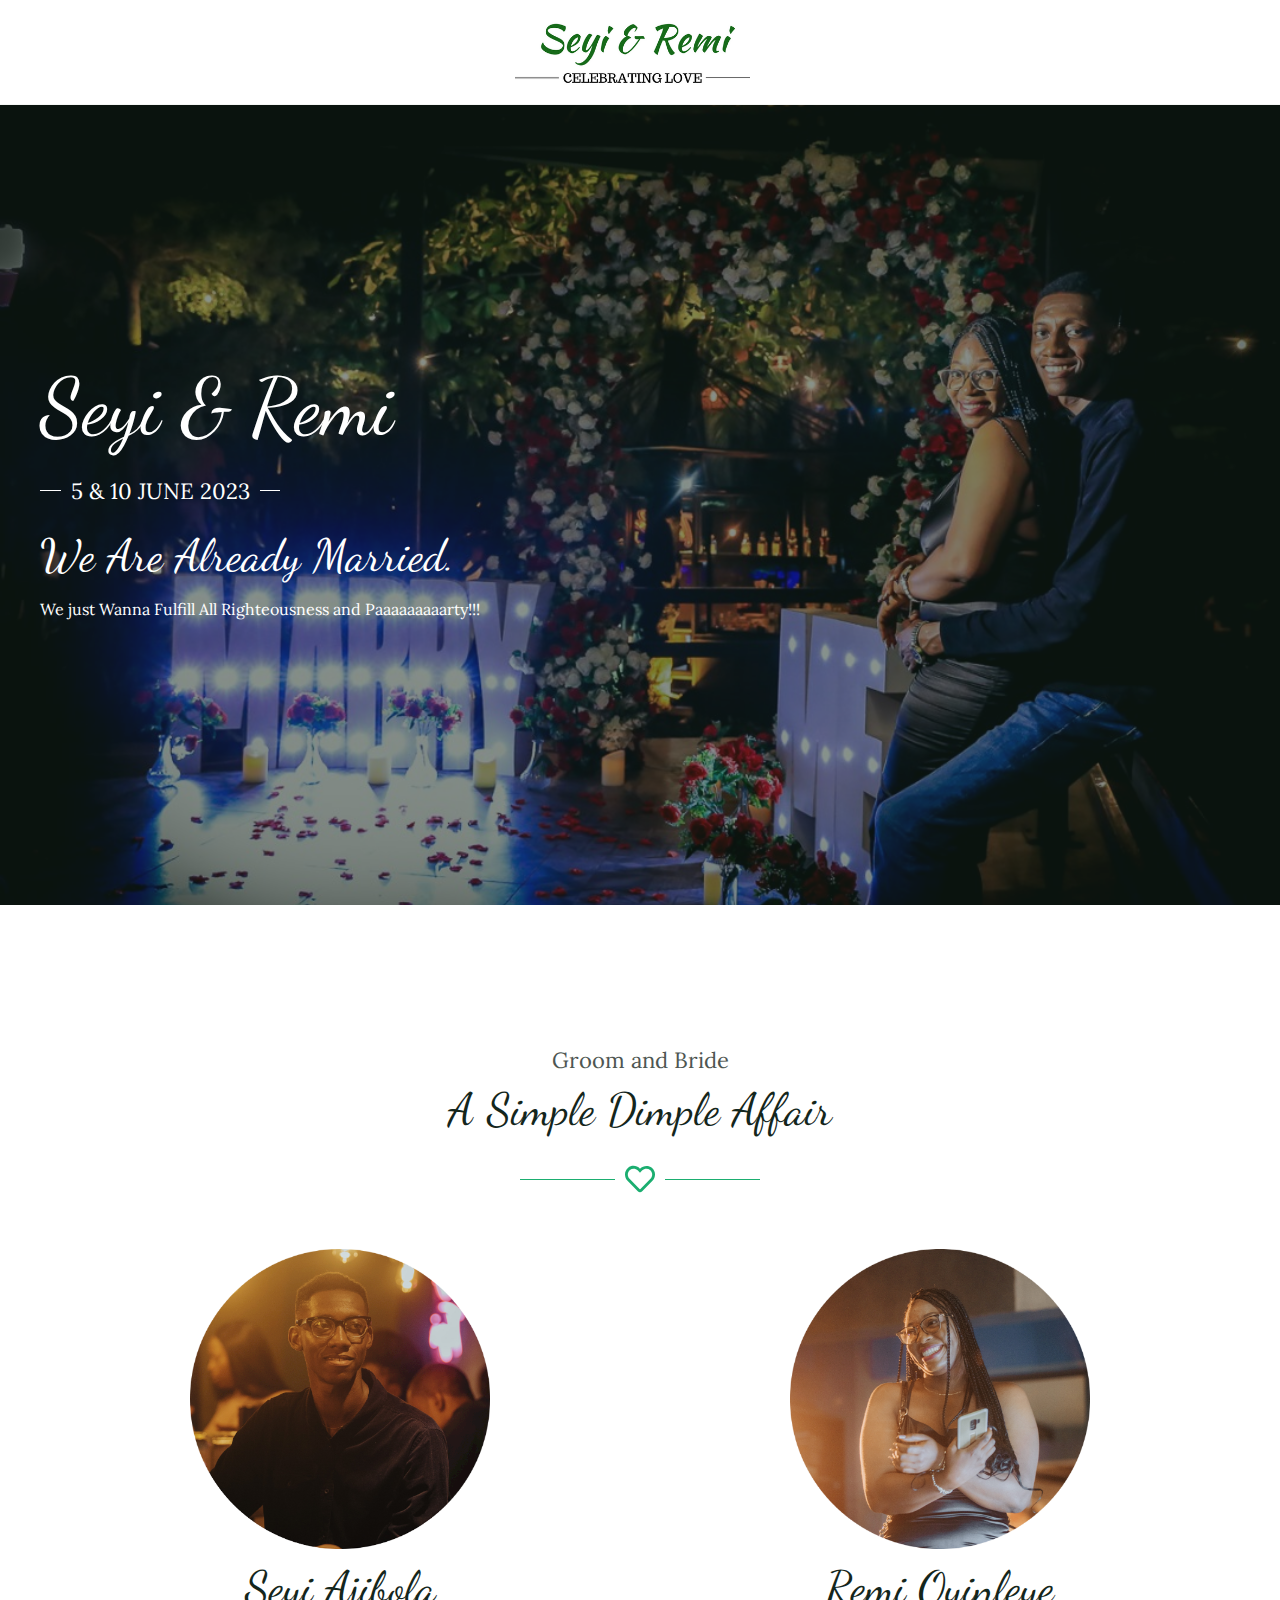
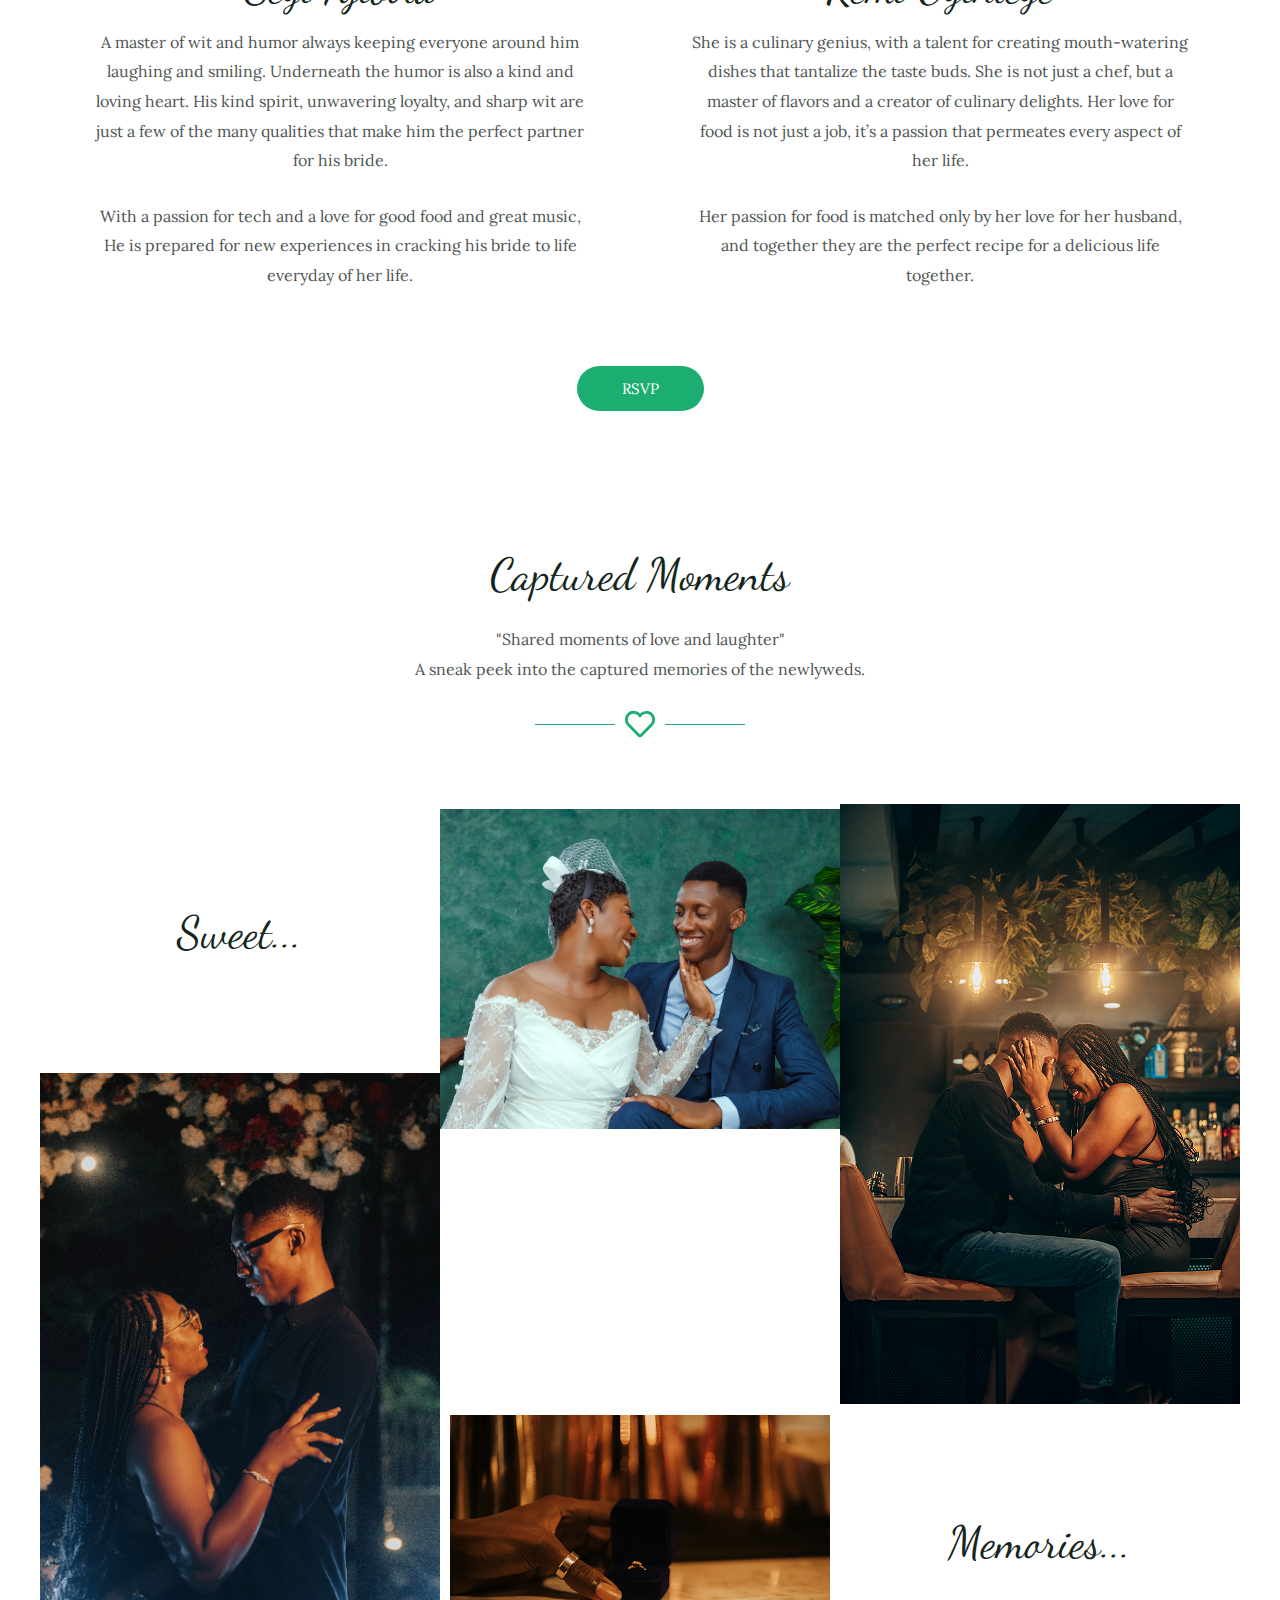
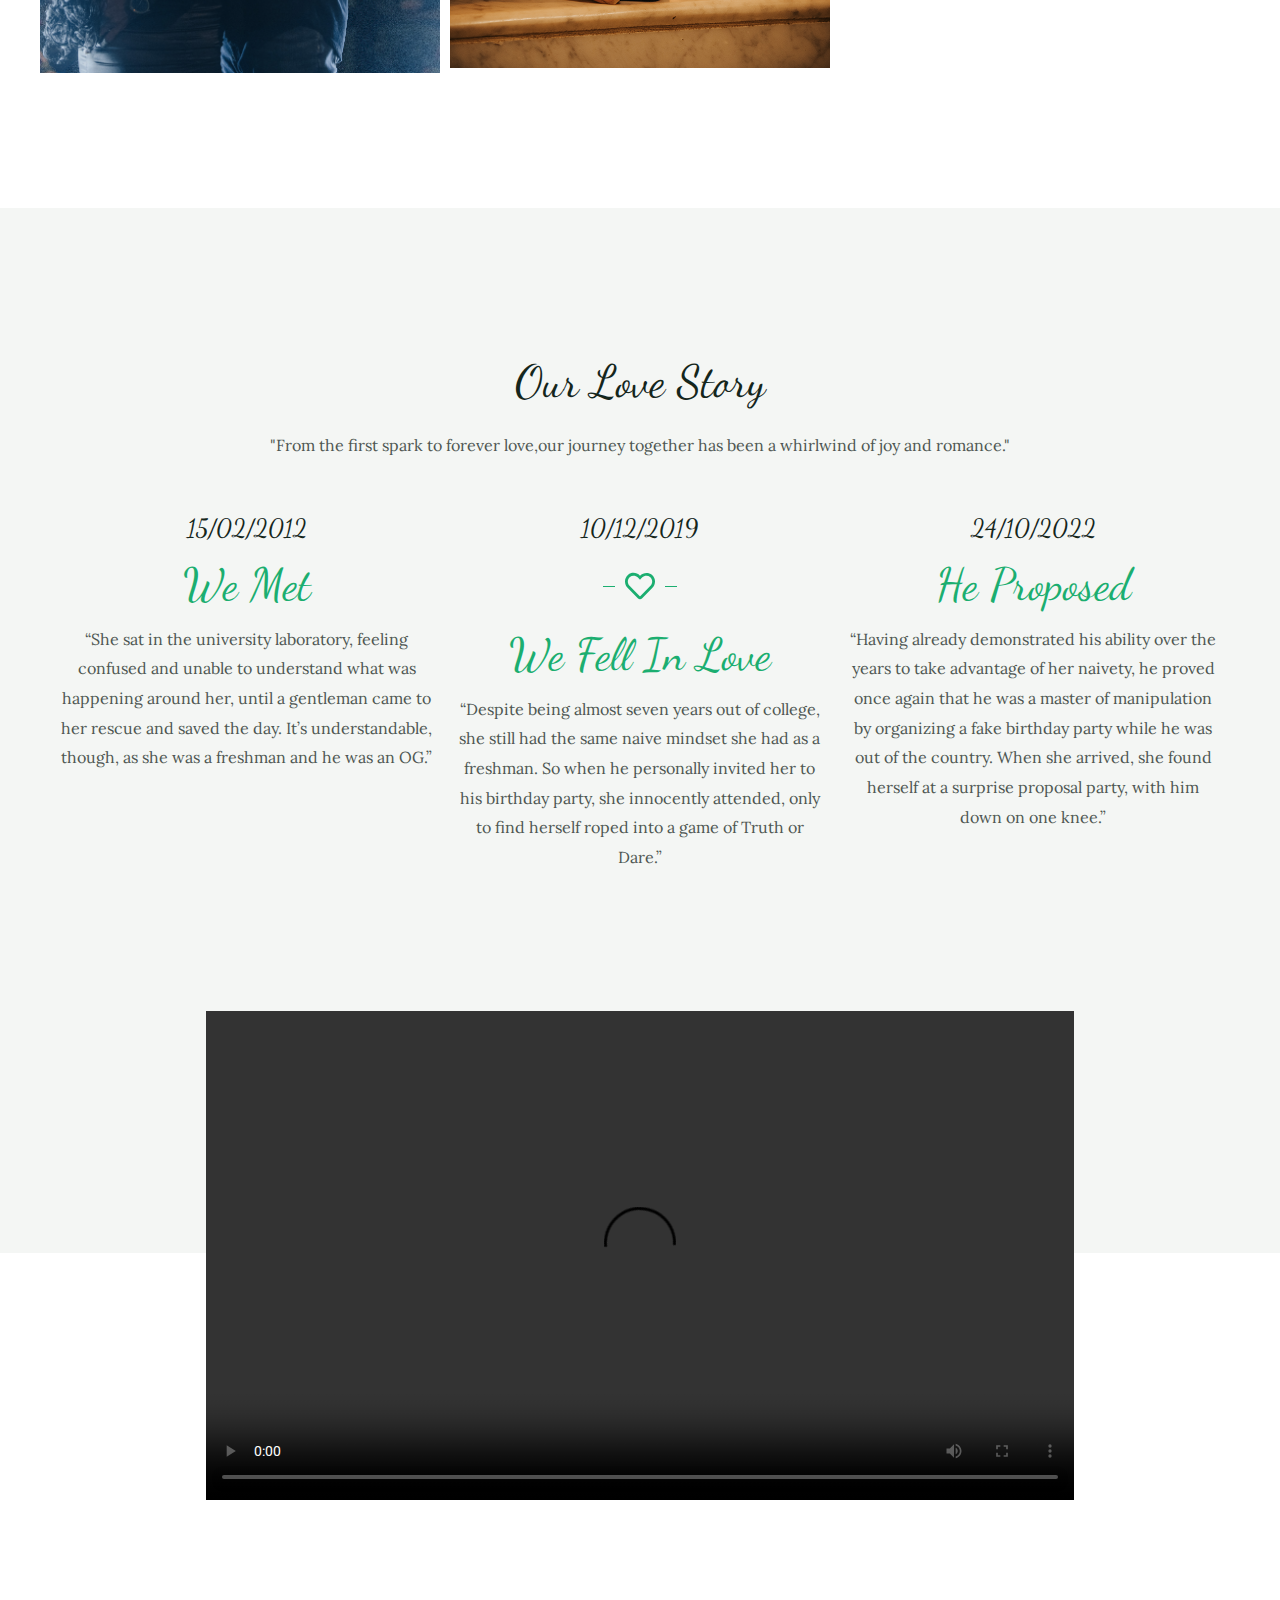
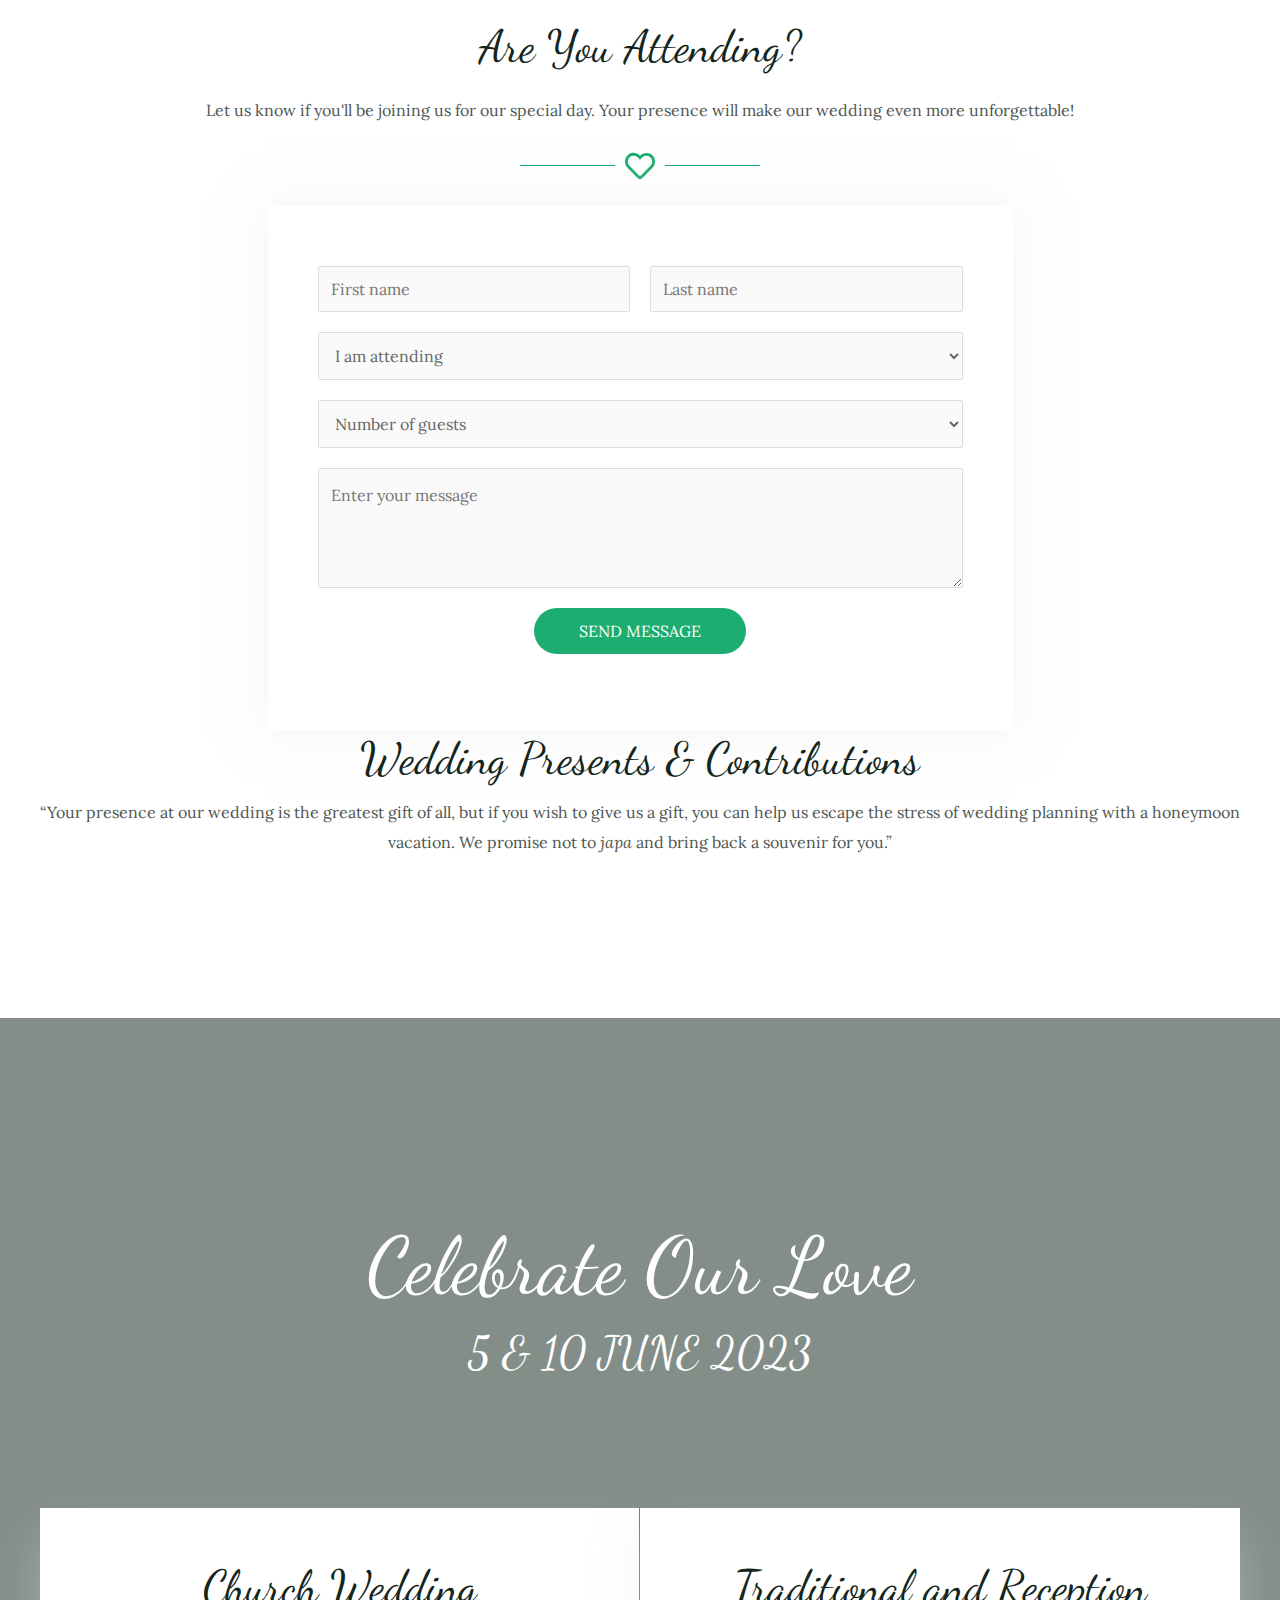
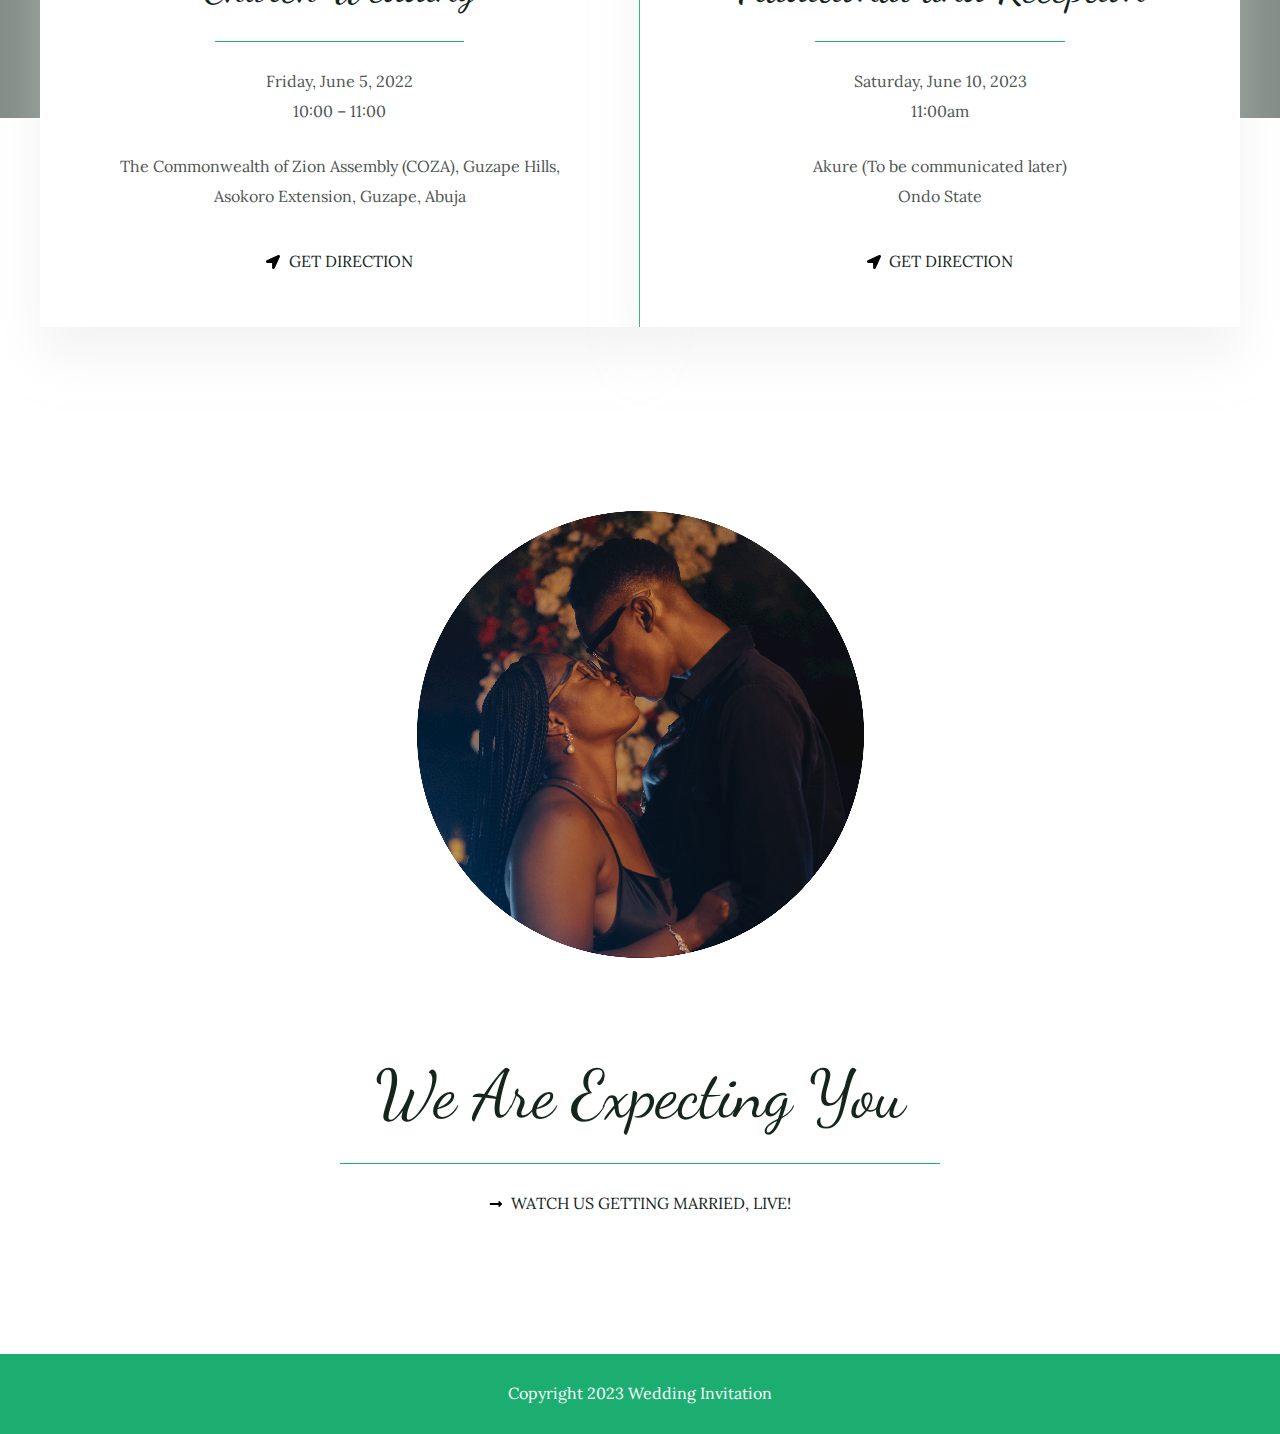
==== index.html @ 9032bc9d "Updated/Added simply-static-1-1681925591" ====
<!DOCTYPE html>
<html lang="en-US">
<head>
<meta charset="UTF-8">
<meta name="viewport" content="width=device-width, initial-scale=1">
<link rel="profile" href="https://gmpg.org/xfn/11">

<title>Wedding Invitation &#8211; A New Day, a New Life Together.</title>
<meta name="robots" content="max-image-preview:large">
<link rel="dns-prefetch" href="//fonts.googleapis.com">
<link rel="alternate" type="application/rss+xml" title="Wedding Invitation &raquo; Feed" href="/feed/">
<link rel="alternate" type="application/rss+xml" title="Wedding Invitation &raquo; Comments Feed" href="/comments/feed/">
<style>img.wp-smiley,
img.emoji {
	display: inline !important;
	border: none !important;
	box-shadow: none !important;
	height: 1em !important;
	width: 1em !important;
	margin: 0 0.07em !important;
	vertical-align: -0.1em !important;
	background: none !important;
	padding: 0 !important;
}</style>
	<link rel="stylesheet" id="astra-theme-css-css" href="/wp-content/themes/astra/assets/css/minified/main.min.css?ver=4.1.1" media="all">
<style id="astra-theme-css-inline-css">.ast-no-sidebar .entry-content .alignfull {margin-left: calc( -50vw + 50%);margin-right: calc( -50vw + 50%);max-width: 100vw;width: 100vw;}.ast-no-sidebar .entry-content .alignwide {margin-left: calc(-41vw + 50%);margin-right: calc(-41vw + 50%);max-width: unset;width: unset;}.ast-no-sidebar .entry-content .alignfull .alignfull,.ast-no-sidebar .entry-content .alignfull .alignwide,.ast-no-sidebar .entry-content .alignwide .alignfull,.ast-no-sidebar .entry-content .alignwide .alignwide,.ast-no-sidebar .entry-content .wp-block-column .alignfull,.ast-no-sidebar .entry-content .wp-block-column .alignwide{width: 100%;margin-left: auto;margin-right: auto;}.wp-block-gallery,.blocks-gallery-grid {margin: 0;}.wp-block-separator {max-width: 100px;}.wp-block-separator.is-style-wide,.wp-block-separator.is-style-dots {max-width: none;}.entry-content .has-2-columns .wp-block-column:first-child {padding-right: 10px;}.entry-content .has-2-columns .wp-block-column:last-child {padding-left: 10px;}@media (max-width: 782px) {.entry-content .wp-block-columns .wp-block-column {flex-basis: 100%;}.entry-content .has-2-columns .wp-block-column:first-child {padding-right: 0;}.entry-content .has-2-columns .wp-block-column:last-child {padding-left: 0;}}body .entry-content .wp-block-latest-posts {margin-left: 0;}body .entry-content .wp-block-latest-posts li {list-style: none;}.ast-no-sidebar .ast-container .entry-content .wp-block-latest-posts {margin-left: 0;}.ast-header-break-point .entry-content .alignwide {margin-left: auto;margin-right: auto;}.entry-content .blocks-gallery-item img {margin-bottom: auto;}.wp-block-pullquote {border-top: 4px solid #555d66;border-bottom: 4px solid #555d66;color: #40464d;}:root{--ast-container-default-xlg-padding:6.67em;--ast-container-default-lg-padding:5.67em;--ast-container-default-slg-padding:4.34em;--ast-container-default-md-padding:3.34em;--ast-container-default-sm-padding:6.67em;--ast-container-default-xs-padding:2.4em;--ast-container-default-xxs-padding:1.4em;--ast-code-block-background:#EEEEEE;--ast-comment-inputs-background:#FAFAFA;}html{font-size:100%;}a,.page-title{color:var(--ast-global-color-2);}a:hover,a:focus{color:var(--ast-global-color-1);}body,button,input,select,textarea,.ast-button,.ast-custom-button{font-family:'Lora',serif;font-weight:400;font-size:16px;font-size:1rem;}blockquote{color:var(--ast-global-color-3);}h1,.entry-content h1,h2,.entry-content h2,h3,.entry-content h3,h4,.entry-content h4,h5,.entry-content h5,h6,.entry-content h6,.site-title,.site-title a{font-family:'Dancing Script',handwriting;font-weight:700;}.site-title{font-size:35px;font-size:2.1875rem;display:none;}header .custom-logo-link img{max-width:235px;}.astra-logo-svg{width:235px;}.astra-logo-svg:not(.sticky-custom-logo .astra-logo-svg,.transparent-custom-logo .astra-logo-svg,.advanced-header-logo .astra-logo-svg){height:72px;}.site-header .site-description{font-size:15px;font-size:0.9375rem;display:none;}.entry-title{font-size:30px;font-size:1.875rem;}h1,.entry-content h1{font-size:80px;font-size:5rem;font-weight:normal;font-family:'Dancing Script',handwriting;}h2,.entry-content h2{font-size:45px;font-size:2.8125rem;font-weight:normal;font-family:'Dancing Script',handwriting;}h3,.entry-content h3{font-size:25px;font-size:1.5625rem;font-weight:normal;font-family:'Dancing Script',handwriting;}h4,.entry-content h4{font-size:20px;font-size:1.25rem;font-weight:700;font-family:'Dancing Script',handwriting;}h5,.entry-content h5{font-size:18px;font-size:1.125rem;font-weight:700;font-family:'Dancing Script',handwriting;}h6,.entry-content h6{font-size:15px;font-size:0.9375rem;font-weight:700;font-family:'Dancing Script',handwriting;}::selection{background-color:var(--ast-global-color-0);color:#ffffff;}body,h1,.entry-title a,.entry-content h1,h2,.entry-content h2,h3,.entry-content h3,h4,.entry-content h4,h5,.entry-content h5,h6,.entry-content h6{color:var(--ast-global-color-3);}.tagcloud a:hover,.tagcloud a:focus,.tagcloud a.current-item{color:#ffffff;border-color:var(--ast-global-color-2);background-color:var(--ast-global-color-2);}input:focus,input[type="text"]:focus,input[type="email"]:focus,input[type="url"]:focus,input[type="password"]:focus,input[type="reset"]:focus,input[type="search"]:focus,textarea:focus{border-color:var(--ast-global-color-2);}input[type="radio"]:checked,input[type=reset],input[type="checkbox"]:checked,input[type="checkbox"]:hover:checked,input[type="checkbox"]:focus:checked,input[type=range]::-webkit-slider-thumb{border-color:var(--ast-global-color-2);background-color:var(--ast-global-color-2);box-shadow:none;}.site-footer a:hover + .post-count,.site-footer a:focus + .post-count{background:var(--ast-global-color-2);border-color:var(--ast-global-color-2);}.single .nav-links .nav-previous,.single .nav-links .nav-next{color:var(--ast-global-color-2);}.entry-meta,.entry-meta *{line-height:1.45;color:var(--ast-global-color-2);}.entry-meta a:hover,.entry-meta a:hover *,.entry-meta a:focus,.entry-meta a:focus *,.page-links > .page-link,.page-links .page-link:hover,.post-navigation a:hover{color:var(--ast-global-color-1);}#cat option,.secondary .calendar_wrap thead a,.secondary .calendar_wrap thead a:visited{color:var(--ast-global-color-2);}.secondary .calendar_wrap #today,.ast-progress-val span{background:var(--ast-global-color-2);}.secondary a:hover + .post-count,.secondary a:focus + .post-count{background:var(--ast-global-color-2);border-color:var(--ast-global-color-2);}.calendar_wrap #today > a{color:#ffffff;}.page-links .page-link,.single .post-navigation a{color:var(--ast-global-color-2);}.ast-archive-title{color:var(--ast-global-color-2);}.widget-title{font-size:22px;font-size:1.375rem;color:var(--ast-global-color-2);}.single .ast-author-details .author-title{color:var(--ast-global-color-1);}a:focus-visible,.ast-menu-toggle:focus-visible,.site .skip-link:focus-visible,.wp-block-loginout input:focus-visible,.wp-block-search.wp-block-search__button-inside .wp-block-search__inside-wrapper,.ast-header-navigation-arrow:focus-visible{outline-style:dotted;outline-color:inherit;outline-width:thin;border-color:transparent;}input:focus,input[type="text"]:focus,input[type="email"]:focus,input[type="url"]:focus,input[type="password"]:focus,input[type="reset"]:focus,input[type="search"]:focus,textarea:focus,.wp-block-search__input:focus,[data-section="section-header-mobile-trigger"] .ast-button-wrap .ast-mobile-menu-trigger-minimal:focus,.ast-mobile-popup-drawer.active .menu-toggle-close:focus,.woocommerce-ordering select.orderby:focus,#ast-scroll-top:focus,.woocommerce a.add_to_cart_button:focus,.woocommerce .button.single_add_to_cart_button:focus{border-style:dotted;border-color:inherit;border-width:thin;outline-color:transparent;}.ast-logo-title-inline .site-logo-img{padding-right:1em;}.site-logo-img img{ transition:all 0.2s linear;}.ast-page-builder-template .hentry {margin: 0;}.ast-page-builder-template .site-content > .ast-container {max-width: 100%;padding: 0;}.ast-page-builder-template .site-content #primary {padding: 0;margin: 0;}.ast-page-builder-template .no-results {text-align: center;margin: 4em auto;}.ast-page-builder-template .ast-pagination {padding: 2em;}.ast-page-builder-template .entry-header.ast-no-title.ast-no-thumbnail {margin-top: 0;}.ast-page-builder-template .entry-header.ast-header-without-markup {margin-top: 0;margin-bottom: 0;}.ast-page-builder-template .entry-header.ast-no-title.ast-no-meta {margin-bottom: 0;}.ast-page-builder-template.single .post-navigation {padding-bottom: 2em;}.ast-page-builder-template.single-post .site-content > .ast-container {max-width: 100%;}.ast-page-builder-template .entry-header {margin-top: 4em;margin-left: auto;margin-right: auto;padding-left: 20px;padding-right: 20px;}.single.ast-page-builder-template .entry-header {padding-left: 20px;padding-right: 20px;}.ast-page-builder-template .ast-archive-description {margin: 4em auto 0;padding-left: 20px;padding-right: 20px;}.ast-page-builder-template.ast-no-sidebar .entry-content .alignwide {margin-left: 0;margin-right: 0;}@media (max-width:921px){#ast-desktop-header{display:none;}}@media (min-width:921px){#ast-mobile-header{display:none;}}.wp-block-buttons.aligncenter{justify-content:center;}@media (max-width:921px){.ast-theme-transparent-header #primary,.ast-theme-transparent-header #secondary{padding:0;}}@media (max-width:921px){.ast-plain-container.ast-no-sidebar #primary{padding:0;}}.ast-plain-container.ast-no-sidebar #primary{margin-top:0;margin-bottom:0;}@media (min-width:1200px){.wp-block-group .has-background{padding:20px;}}@media (min-width:1200px){.ast-no-sidebar.ast-separate-container .entry-content .wp-block-group.alignwide,.ast-no-sidebar.ast-separate-container .entry-content .wp-block-cover.alignwide{margin-left:-20px;margin-right:-20px;padding-left:20px;padding-right:20px;}.ast-no-sidebar.ast-separate-container .entry-content .wp-block-cover.alignfull,.ast-no-sidebar.ast-separate-container .entry-content .wp-block-group.alignfull{margin-left:-6.67em;margin-right:-6.67em;padding-left:6.67em;padding-right:6.67em;}}@media (min-width:1200px){.wp-block-cover-image.alignwide .wp-block-cover__inner-container,.wp-block-cover.alignwide .wp-block-cover__inner-container,.wp-block-cover-image.alignfull .wp-block-cover__inner-container,.wp-block-cover.alignfull .wp-block-cover__inner-container{width:100%;}}.wp-block-columns{margin-bottom:unset;}.wp-block-image.size-full{margin:2rem 0;}.wp-block-separator.has-background{padding:0;}.wp-block-gallery{margin-bottom:1.6em;}.wp-block-group{padding-top:4em;padding-bottom:4em;}.wp-block-group__inner-container .wp-block-columns:last-child,.wp-block-group__inner-container :last-child,.wp-block-table table{margin-bottom:0;}.blocks-gallery-grid{width:100%;}.wp-block-navigation-link__content{padding:5px 0;}.wp-block-group .wp-block-group .has-text-align-center,.wp-block-group .wp-block-column .has-text-align-center{max-width:100%;}.has-text-align-center{margin:0 auto;}@media (min-width:1200px){.wp-block-cover__inner-container,.alignwide .wp-block-group__inner-container,.alignfull .wp-block-group__inner-container{max-width:1200px;margin:0 auto;}.wp-block-group.alignnone,.wp-block-group.aligncenter,.wp-block-group.alignleft,.wp-block-group.alignright,.wp-block-group.alignwide,.wp-block-columns.alignwide{margin:2rem 0 1rem 0;}}@media (max-width:1200px){.wp-block-group{padding:3em;}.wp-block-group .wp-block-group{padding:1.5em;}.wp-block-columns,.wp-block-column{margin:1rem 0;}}@media (min-width:921px){.wp-block-columns .wp-block-group{padding:2em;}}@media (max-width:544px){.wp-block-cover-image .wp-block-cover__inner-container,.wp-block-cover .wp-block-cover__inner-container{width:unset;}.wp-block-cover,.wp-block-cover-image{padding:2em 0;}.wp-block-group,.wp-block-cover{padding:2em;}.wp-block-media-text__media img,.wp-block-media-text__media video{width:unset;max-width:100%;}.wp-block-media-text.has-background .wp-block-media-text__content{padding:1em;}}.wp-block-image.aligncenter{margin-left:auto;margin-right:auto;}.wp-block-table.aligncenter{margin-left:auto;margin-right:auto;}@media (min-width:544px){.entry-content .wp-block-media-text.has-media-on-the-right .wp-block-media-text__content{padding:0 8% 0 0;}.entry-content .wp-block-media-text .wp-block-media-text__content{padding:0 0 0 8%;}.ast-plain-container .site-content .entry-content .has-custom-content-position.is-position-bottom-left > *,.ast-plain-container .site-content .entry-content .has-custom-content-position.is-position-bottom-right > *,.ast-plain-container .site-content .entry-content .has-custom-content-position.is-position-top-left > *,.ast-plain-container .site-content .entry-content .has-custom-content-position.is-position-top-right > *,.ast-plain-container .site-content .entry-content .has-custom-content-position.is-position-center-right > *,.ast-plain-container .site-content .entry-content .has-custom-content-position.is-position-center-left > *{margin:0;}}@media (max-width:544px){.entry-content .wp-block-media-text .wp-block-media-text__content{padding:8% 0;}.wp-block-media-text .wp-block-media-text__media img{width:auto;max-width:100%;}}.wp-block-button.is-style-outline .wp-block-button__link{border-color:var(--ast-global-color-0);border-top-width:0px;border-right-width:0px;border-bottom-width:0px;border-left-width:0px;}div.wp-block-button.is-style-outline > .wp-block-button__link:not(.has-text-color),div.wp-block-button.wp-block-button__link.is-style-outline:not(.has-text-color){color:var(--ast-global-color-0);}.wp-block-button.is-style-outline .wp-block-button__link:hover,div.wp-block-button.is-style-outline .wp-block-button__link:focus,div.wp-block-button.is-style-outline > .wp-block-button__link:not(.has-text-color):hover,div.wp-block-button.wp-block-button__link.is-style-outline:not(.has-text-color):hover{color:var(--ast-global-color-5);background-color:var(--ast-global-color-1);border-color:var(--ast-global-color-1);}.post-page-numbers.current .page-link,.ast-pagination .page-numbers.current{color:#ffffff;border-color:var(--ast-global-color-0);background-color:var(--ast-global-color-0);border-radius:2px;}@media (min-width:544px){.entry-content > .alignleft{margin-right:20px;}.entry-content > .alignright{margin-left:20px;}}.wp-block-button.is-style-outline .wp-block-button__link{border-top-width:0px;border-right-width:0px;border-bottom-width:0px;border-left-width:0px;}h1.widget-title{font-weight:normal;}h2.widget-title{font-weight:normal;}h3.widget-title{font-weight:normal;}@media (max-width:921px){.ast-separate-container #primary,.ast-separate-container #secondary{padding:1.5em 0;}#primary,#secondary{padding:1.5em 0;margin:0;}.ast-left-sidebar #content > .ast-container{display:flex;flex-direction:column-reverse;width:100%;}.ast-separate-container .ast-article-post,.ast-separate-container .ast-article-single{padding:1.5em 2.14em;}.ast-author-box img.avatar{margin:20px 0 0 0;}}@media (min-width:922px){.ast-separate-container.ast-right-sidebar #primary,.ast-separate-container.ast-left-sidebar #primary{border:0;}.search-no-results.ast-separate-container #primary{margin-bottom:4em;}}.elementor-button-wrapper .elementor-button{border-style:solid;text-decoration:none;border-top-width:0px;border-right-width:0px;border-left-width:0px;border-bottom-width:0px;}body .elementor-button.elementor-size-sm,body .elementor-button.elementor-size-xs,body .elementor-button.elementor-size-md,body .elementor-button.elementor-size-lg,body .elementor-button.elementor-size-xl,body .elementor-button{border-top-left-radius:100px;border-top-right-radius:100px;border-bottom-right-radius:100px;border-bottom-left-radius:100px;padding-top:15px;padding-right:45px;padding-bottom:15px;padding-left:45px;}.elementor-button-wrapper .elementor-button{border-color:var(--ast-global-color-0);background-color:var(--ast-global-color-0);}.elementor-button-wrapper .elementor-button:hover,.elementor-button-wrapper .elementor-button:focus{color:var(--ast-global-color-5);background-color:var(--ast-global-color-1);border-color:var(--ast-global-color-1);}.wp-block-button .wp-block-button__link ,.elementor-button-wrapper .elementor-button,.elementor-button-wrapper .elementor-button:visited{color:var(--ast-global-color-5);}.elementor-button-wrapper .elementor-button{line-height:1em;}.wp-block-button .wp-block-button__link:hover,.wp-block-button .wp-block-button__link:focus{color:var(--ast-global-color-5);background-color:var(--ast-global-color-1);border-color:var(--ast-global-color-1);}.wp-block-button .wp-block-button__link{border-style:solid;border-top-width:0px;border-right-width:0px;border-left-width:0px;border-bottom-width:0px;border-color:var(--ast-global-color-0);background-color:var(--ast-global-color-0);color:var(--ast-global-color-5);font-family:inherit;font-weight:inherit;line-height:1em;border-top-left-radius:100px;border-top-right-radius:100px;border-bottom-right-radius:100px;border-bottom-left-radius:100px;padding-top:15px;padding-right:45px;padding-bottom:15px;padding-left:45px;}.menu-toggle,button,.ast-button,.ast-custom-button,.button,input#submit,input[type="button"],input[type="submit"],input[type="reset"],form[CLASS*="wp-block-search__"].wp-block-search .wp-block-search__inside-wrapper .wp-block-search__button{border-style:solid;border-top-width:0px;border-right-width:0px;border-left-width:0px;border-bottom-width:0px;color:var(--ast-global-color-5);border-color:var(--ast-global-color-0);background-color:var(--ast-global-color-0);padding-top:15px;padding-right:45px;padding-bottom:15px;padding-left:45px;font-family:inherit;font-weight:inherit;line-height:1em;border-top-left-radius:100px;border-top-right-radius:100px;border-bottom-right-radius:100px;border-bottom-left-radius:100px;}button:focus,.menu-toggle:hover,button:hover,.ast-button:hover,.ast-custom-button:hover .button:hover,.ast-custom-button:hover ,input[type=reset]:hover,input[type=reset]:focus,input#submit:hover,input#submit:focus,input[type="button"]:hover,input[type="button"]:focus,input[type="submit"]:hover,input[type="submit"]:focus,form[CLASS*="wp-block-search__"].wp-block-search .wp-block-search__inside-wrapper .wp-block-search__button:hover,form[CLASS*="wp-block-search__"].wp-block-search .wp-block-search__inside-wrapper .wp-block-search__button:focus{color:var(--ast-global-color-5);background-color:var(--ast-global-color-1);border-color:var(--ast-global-color-1);}@media (max-width:921px){.ast-mobile-header-stack .main-header-bar .ast-search-menu-icon{display:inline-block;}.ast-header-break-point.ast-header-custom-item-outside .ast-mobile-header-stack .main-header-bar .ast-search-icon{margin:0;}.ast-comment-avatar-wrap img{max-width:2.5em;}.ast-separate-container .ast-comment-list li.depth-1{padding:1.5em 2.14em;}.ast-separate-container .comment-respond{padding:2em 2.14em;}.ast-comment-meta{padding:0 1.8888em 1.3333em;}}@media (min-width:544px){.ast-container{max-width:100%;}}@media (max-width:544px){.ast-separate-container .ast-article-post,.ast-separate-container .ast-article-single,.ast-separate-container .comments-title,.ast-separate-container .ast-archive-description{padding:1.5em 1em;}.ast-separate-container #content .ast-container{padding-left:0.54em;padding-right:0.54em;}.ast-separate-container .ast-comment-list li.depth-1{padding:1.5em 1em;margin-bottom:1.5em;}.ast-separate-container .ast-comment-list .bypostauthor{padding:.5em;}.ast-search-menu-icon.ast-dropdown-active .search-field{width:170px;}}body,.ast-separate-container{background-color:var(--ast-global-color-4);;background-image:none;;}.ast-no-sidebar.ast-separate-container .entry-content .alignfull {margin-left: -6.67em;margin-right: -6.67em;width: auto;}@media (max-width: 1200px) {.ast-no-sidebar.ast-separate-container .entry-content .alignfull {margin-left: -2.4em;margin-right: -2.4em;}}@media (max-width: 768px) {.ast-no-sidebar.ast-separate-container .entry-content .alignfull {margin-left: -2.14em;margin-right: -2.14em;}}@media (max-width: 544px) {.ast-no-sidebar.ast-separate-container .entry-content .alignfull {margin-left: -1em;margin-right: -1em;}}.ast-no-sidebar.ast-separate-container .entry-content .alignwide {margin-left: -20px;margin-right: -20px;}.ast-no-sidebar.ast-separate-container .entry-content .wp-block-column .alignfull,.ast-no-sidebar.ast-separate-container .entry-content .wp-block-column .alignwide {margin-left: auto;margin-right: auto;width: 100%;}@media (max-width:921px){.site-title{display:none;}.site-header .site-description{display:none;}.entry-title{font-size:30px;}h1,.entry-content h1{font-size:60px;}h2,.entry-content h2{font-size:25px;}h3,.entry-content h3{font-size:20px;}.astra-logo-svg{width:150px;}.astra-logo-svg:not(.sticky-custom-logo .astra-logo-svg,.transparent-custom-logo .astra-logo-svg,.advanced-header-logo .astra-logo-svg){height:52px;}header .custom-logo-link img,.ast-header-break-point .site-logo-img .custom-mobile-logo-link img{max-width:150px;}}@media (max-width:544px){.site-title{display:none;}.site-header .site-description{display:none;}.entry-title{font-size:30px;}h1,.entry-content h1{font-size:43px;}h2,.entry-content h2{font-size:32px;}h3,.entry-content h3{font-size:20px;}header .custom-logo-link img,.ast-header-break-point .site-branding img,.ast-header-break-point .custom-logo-link img{max-width:100px;}.astra-logo-svg{width:100px;}.astra-logo-svg:not(.sticky-custom-logo .astra-logo-svg,.transparent-custom-logo .astra-logo-svg,.advanced-header-logo .astra-logo-svg){height:30px;}.ast-header-break-point .site-logo-img .custom-mobile-logo-link img{max-width:100px;}}@media (max-width:921px){html{font-size:91.2%;}}@media (max-width:544px){html{font-size:91.2%;}}@media (min-width:922px){.ast-container{max-width:1240px;}}@media (min-width:922px){.site-content .ast-container{display:flex;}}@media (max-width:921px){.site-content .ast-container{flex-direction:column;}}@media (min-width:922px){.main-header-menu .sub-menu .menu-item.ast-left-align-sub-menu:hover > .sub-menu,.main-header-menu .sub-menu .menu-item.ast-left-align-sub-menu.focus > .sub-menu{margin-left:-0px;}}.wp-block-search {margin-bottom: 20px;}.wp-block-site-tagline {margin-top: 20px;}form.wp-block-search .wp-block-search__input,.wp-block-search.wp-block-search__button-inside .wp-block-search__inside-wrapper {border-color: #eaeaea;background: #fafafa;}.wp-block-search.wp-block-search__button-inside .wp-block-search__inside-wrapper .wp-block-search__input:focus,.wp-block-loginout input:focus {outline: thin dotted;}.wp-block-loginout input:focus {border-color: transparent;} form.wp-block-search .wp-block-search__inside-wrapper .wp-block-search__input {padding: 12px;}form.wp-block-search .wp-block-search__button svg {fill: currentColor;width: 20px;height: 20px;}.wp-block-loginout p label {display: block;}.wp-block-loginout p:not(.login-remember):not(.login-submit) input {width: 100%;}.wp-block-loginout .login-remember input {width: 1.1rem;height: 1.1rem;margin: 0 5px 4px 0;vertical-align: middle;}blockquote {padding: 1.2em;}:root .has-ast-global-color-0-color{color:var(--ast-global-color-0);}:root .has-ast-global-color-0-background-color{background-color:var(--ast-global-color-0);}:root .wp-block-button .has-ast-global-color-0-color{color:var(--ast-global-color-0);}:root .wp-block-button .has-ast-global-color-0-background-color{background-color:var(--ast-global-color-0);}:root .has-ast-global-color-1-color{color:var(--ast-global-color-1);}:root .has-ast-global-color-1-background-color{background-color:var(--ast-global-color-1);}:root .wp-block-button .has-ast-global-color-1-color{color:var(--ast-global-color-1);}:root .wp-block-button .has-ast-global-color-1-background-color{background-color:var(--ast-global-color-1);}:root .has-ast-global-color-2-color{color:var(--ast-global-color-2);}:root .has-ast-global-color-2-background-color{background-color:var(--ast-global-color-2);}:root .wp-block-button .has-ast-global-color-2-color{color:var(--ast-global-color-2);}:root .wp-block-button .has-ast-global-color-2-background-color{background-color:var(--ast-global-color-2);}:root .has-ast-global-color-3-color{color:var(--ast-global-color-3);}:root .has-ast-global-color-3-background-color{background-color:var(--ast-global-color-3);}:root .wp-block-button .has-ast-global-color-3-color{color:var(--ast-global-color-3);}:root .wp-block-button .has-ast-global-color-3-background-color{background-color:var(--ast-global-color-3);}:root .has-ast-global-color-4-color{color:var(--ast-global-color-4);}:root .has-ast-global-color-4-background-color{background-color:var(--ast-global-color-4);}:root .wp-block-button .has-ast-global-color-4-color{color:var(--ast-global-color-4);}:root .wp-block-button .has-ast-global-color-4-background-color{background-color:var(--ast-global-color-4);}:root .has-ast-global-color-5-color{color:var(--ast-global-color-5);}:root .has-ast-global-color-5-background-color{background-color:var(--ast-global-color-5);}:root .wp-block-button .has-ast-global-color-5-color{color:var(--ast-global-color-5);}:root .wp-block-button .has-ast-global-color-5-background-color{background-color:var(--ast-global-color-5);}:root .has-ast-global-color-6-color{color:var(--ast-global-color-6);}:root .has-ast-global-color-6-background-color{background-color:var(--ast-global-color-6);}:root .wp-block-button .has-ast-global-color-6-color{color:var(--ast-global-color-6);}:root .wp-block-button .has-ast-global-color-6-background-color{background-color:var(--ast-global-color-6);}:root .has-ast-global-color-7-color{color:var(--ast-global-color-7);}:root .has-ast-global-color-7-background-color{background-color:var(--ast-global-color-7);}:root .wp-block-button .has-ast-global-color-7-color{color:var(--ast-global-color-7);}:root .wp-block-button .has-ast-global-color-7-background-color{background-color:var(--ast-global-color-7);}:root .has-ast-global-color-8-color{color:var(--ast-global-color-8);}:root .has-ast-global-color-8-background-color{background-color:var(--ast-global-color-8);}:root .wp-block-button .has-ast-global-color-8-color{color:var(--ast-global-color-8);}:root .wp-block-button .has-ast-global-color-8-background-color{background-color:var(--ast-global-color-8);}:root{--ast-global-color-0:#1BAE70;--ast-global-color-1:#06752E;--ast-global-color-2:#14261C;--ast-global-color-3:#4E5652;--ast-global-color-4:#F4F6F4;--ast-global-color-5:#FFFFFF;--ast-global-color-6:#000000;--ast-global-color-7:#4B4F58;--ast-global-color-8:#F6F7F8;}:root {--ast-border-color : #dddddd;}.ast-single-entry-banner {-js-display: flex;display: flex;flex-direction: column;justify-content: center;text-align: center;position: relative;background: #eeeeee;}.ast-single-entry-banner[data-banner-layout="layout-1"] {max-width: 1200px;background: inherit;padding: 20px 0;}.ast-single-entry-banner[data-banner-width-type="custom"] {margin: 0 auto;width: 100%;}.ast-single-entry-banner + .site-content .entry-header {margin-bottom: 0;}header.entry-header .entry-title{font-size:30px;font-size:1.875rem;}header.entry-header > *:not(:last-child){margin-bottom:10px;}.ast-archive-entry-banner {-js-display: flex;display: flex;flex-direction: column;justify-content: center;text-align: center;position: relative;background: #eeeeee;}.ast-archive-entry-banner[data-banner-width-type="custom"] {margin: 0 auto;width: 100%;}.ast-archive-entry-banner[data-banner-layout="layout-1"] {background: inherit;padding: 20px 0;text-align: left;}body.archive .ast-archive-description{max-width:1200px;width:100%;text-align:left;padding-top:3em;padding-right:3em;padding-bottom:3em;padding-left:3em;}body.archive .ast-archive-description .ast-archive-title,body.archive .ast-archive-description .ast-archive-title *{font-size:40px;font-size:2.5rem;}body.archive .ast-archive-description > *:not(:last-child){margin-bottom:10px;}@media (max-width:921px){body.archive .ast-archive-description{text-align:left;}}@media (max-width:544px){body.archive .ast-archive-description{text-align:left;}}.ast-breadcrumbs .trail-browse,.ast-breadcrumbs .trail-items,.ast-breadcrumbs .trail-items li{display:inline-block;margin:0;padding:0;border:none;background:inherit;text-indent:0;}.ast-breadcrumbs .trail-browse{font-size:inherit;font-style:inherit;font-weight:inherit;color:inherit;}.ast-breadcrumbs .trail-items{list-style:none;}.trail-items li::after{padding:0 0.3em;content:"\00bb";}.trail-items li:last-of-type::after{display:none;}h1,.entry-content h1,h2,.entry-content h2,h3,.entry-content h3,h4,.entry-content h4,h5,.entry-content h5,h6,.entry-content h6{color:var(--ast-global-color-2);}.entry-title a{color:var(--ast-global-color-2);}@media (max-width:921px){.ast-builder-grid-row-container.ast-builder-grid-row-tablet-3-firstrow .ast-builder-grid-row > *:first-child,.ast-builder-grid-row-container.ast-builder-grid-row-tablet-3-lastrow .ast-builder-grid-row > *:last-child{grid-column:1 / -1;}}@media (max-width:544px){.ast-builder-grid-row-container.ast-builder-grid-row-mobile-3-firstrow .ast-builder-grid-row > *:first-child,.ast-builder-grid-row-container.ast-builder-grid-row-mobile-3-lastrow .ast-builder-grid-row > *:last-child{grid-column:1 / -1;}}.ast-builder-layout-element[data-section="title_tagline"]{display:flex;}@media (max-width:921px){.ast-header-break-point .ast-builder-layout-element[data-section="title_tagline"]{display:flex;}}@media (max-width:544px){.ast-header-break-point .ast-builder-layout-element[data-section="title_tagline"]{display:flex;}}.site-below-footer-wrap{padding-top:20px;padding-bottom:20px;}.site-below-footer-wrap[data-section="section-below-footer-builder"]{background-color:var(--ast-global-color-0);;background-image:none;;min-height:80px;}.site-below-footer-wrap[data-section="section-below-footer-builder"] .ast-builder-grid-row{max-width:1200px;margin-left:auto;margin-right:auto;}.site-below-footer-wrap[data-section="section-below-footer-builder"] .ast-builder-grid-row,.site-below-footer-wrap[data-section="section-below-footer-builder"] .site-footer-section{align-items:flex-start;}.site-below-footer-wrap[data-section="section-below-footer-builder"].ast-footer-row-inline .site-footer-section{display:flex;margin-bottom:0;}.ast-builder-grid-row-full .ast-builder-grid-row{grid-template-columns:1fr;}@media (max-width:921px){.site-below-footer-wrap[data-section="section-below-footer-builder"].ast-footer-row-tablet-inline .site-footer-section{display:flex;margin-bottom:0;}.site-below-footer-wrap[data-section="section-below-footer-builder"].ast-footer-row-tablet-stack .site-footer-section{display:block;margin-bottom:10px;}.ast-builder-grid-row-container.ast-builder-grid-row-tablet-full .ast-builder-grid-row{grid-template-columns:1fr;}}@media (max-width:544px){.site-below-footer-wrap[data-section="section-below-footer-builder"].ast-footer-row-mobile-inline .site-footer-section{display:flex;margin-bottom:0;}.site-below-footer-wrap[data-section="section-below-footer-builder"].ast-footer-row-mobile-stack .site-footer-section{display:block;margin-bottom:10px;}.ast-builder-grid-row-container.ast-builder-grid-row-mobile-full .ast-builder-grid-row{grid-template-columns:1fr;}}.site-below-footer-wrap[data-section="section-below-footer-builder"]{display:grid;}@media (max-width:921px){.ast-header-break-point .site-below-footer-wrap[data-section="section-below-footer-builder"]{display:grid;}}@media (max-width:544px){.ast-header-break-point .site-below-footer-wrap[data-section="section-below-footer-builder"]{display:grid;}}.ast-footer-copyright{text-align:center;}.ast-footer-copyright {color:var(--ast-global-color-5);}@media (max-width:921px){.ast-footer-copyright{text-align:center;}}@media (max-width:544px){.ast-footer-copyright{text-align:center;}}.ast-footer-copyright.ast-builder-layout-element{display:flex;}@media (max-width:921px){.ast-header-break-point .ast-footer-copyright.ast-builder-layout-element{display:flex;}}@media (max-width:544px){.ast-header-break-point .ast-footer-copyright.ast-builder-layout-element{display:flex;}}.footer-widget-area.widget-area.site-footer-focus-item{width:auto;}.elementor-widget-heading .elementor-heading-title{margin:0;}.elementor-page .ast-menu-toggle{color:unset !important;background:unset !important;}.elementor-post.elementor-grid-item.hentry{margin-bottom:0;}.woocommerce div.product .elementor-element.elementor-products-grid .related.products ul.products li.product,.elementor-element .elementor-wc-products .woocommerce[class*='columns-'] ul.products li.product{width:auto;margin:0;float:none;}.elementor-toc__list-wrapper{margin:0;}.ast-left-sidebar .elementor-section.elementor-section-stretched,.ast-right-sidebar .elementor-section.elementor-section-stretched{max-width:100%;left:0 !important;}.elementor-template-full-width .ast-container{display:block;}@media (max-width:544px){.elementor-element .elementor-wc-products .woocommerce[class*="columns-"] ul.products li.product{width:auto;margin:0;}.elementor-element .woocommerce .woocommerce-result-count{float:none;}}.ast-desktop .ast-mobile-popup-drawer.active .ast-mobile-popup-inner{max-width:35%;}@media (max-width:921px){.ast-mobile-popup-drawer.active .ast-mobile-popup-inner{max-width:90%;}}@media (max-width:544px){.ast-mobile-popup-drawer.active .ast-mobile-popup-inner{max-width:90%;}}.ast-header-break-point .main-header-bar{border-bottom-width:1px;}@media (min-width:922px){.main-header-bar{border-bottom-width:1px;}}.main-header-menu .menu-item,#astra-footer-menu .menu-item,.main-header-bar .ast-masthead-custom-menu-items{-js-display:flex;display:flex;-webkit-box-pack:center;-webkit-justify-content:center;-moz-box-pack:center;-ms-flex-pack:center;justify-content:center;-webkit-box-orient:vertical;-webkit-box-direction:normal;-webkit-flex-direction:column;-moz-box-orient:vertical;-moz-box-direction:normal;-ms-flex-direction:column;flex-direction:column;}.main-header-menu > .menu-item > .menu-link,#astra-footer-menu > .menu-item > .menu-link{height:100%;-webkit-box-align:center;-webkit-align-items:center;-moz-box-align:center;-ms-flex-align:center;align-items:center;-js-display:flex;display:flex;}.ast-header-break-point .main-navigation ul .menu-item .menu-link .icon-arrow:first-of-type svg{top:.2em;margin-top:0px;margin-left:0px;width:.65em;transform:translate(0,-2px) rotateZ(270deg);}.ast-mobile-popup-content .ast-submenu-expanded > .ast-menu-toggle{transform:rotateX(180deg);overflow-y:auto;}.ast-separate-container .blog-layout-1,.ast-separate-container .blog-layout-2,.ast-separate-container .blog-layout-3{background-color:transparent;background-image:none;}.ast-separate-container .ast-article-post{background-color:var(--ast-global-color-5);;background-image:none;;}@media (max-width:921px){.ast-separate-container .ast-article-post{background-color:var(--ast-global-color-5);;background-image:none;;}}@media (max-width:544px){.ast-separate-container .ast-article-post{background-color:var(--ast-global-color-5);;background-image:none;;}}.ast-separate-container .ast-article-single:not(.ast-related-post),.ast-separate-container .comments-area .comment-respond,.ast-separate-container .comments-area .ast-comment-list li,.ast-separate-container .ast-woocommerce-container,.ast-separate-container .error-404,.ast-separate-container .no-results,.single.ast-separate-container.ast-author-meta,.ast-separate-container .related-posts-title-wrapper,.ast-separate-container.ast-two-container #secondary .widget,.ast-separate-container .comments-count-wrapper,.ast-box-layout.ast-plain-container .site-content,.ast-padded-layout.ast-plain-container .site-content,.ast-separate-container .comments-area .comments-title,.ast-narrow-container .site-content{background-color:var(--ast-global-color-5);;background-image:none;;}@media (max-width:921px){.ast-separate-container .ast-article-single:not(.ast-related-post),.ast-separate-container .comments-area .comment-respond,.ast-separate-container .comments-area .ast-comment-list li,.ast-separate-container .ast-woocommerce-container,.ast-separate-container .error-404,.ast-separate-container .no-results,.single.ast-separate-container.ast-author-meta,.ast-separate-container .related-posts-title-wrapper,.ast-separate-container.ast-two-container #secondary .widget,.ast-separate-container .comments-count-wrapper,.ast-box-layout.ast-plain-container .site-content,.ast-padded-layout.ast-plain-container .site-content,.ast-separate-container .comments-area .comments-title,.ast-narrow-container .site-content{background-color:var(--ast-global-color-5);;background-image:none;;}}@media (max-width:544px){.ast-separate-container .ast-article-single:not(.ast-related-post),.ast-separate-container .comments-area .comment-respond,.ast-separate-container .comments-area .ast-comment-list li,.ast-separate-container .ast-woocommerce-container,.ast-separate-container .error-404,.ast-separate-container .no-results,.single.ast-separate-container.ast-author-meta,.ast-separate-container .related-posts-title-wrapper,.ast-separate-container.ast-two-container #secondary .widget,.ast-separate-container .comments-count-wrapper,.ast-box-layout.ast-plain-container .site-content,.ast-padded-layout.ast-plain-container .site-content,.ast-separate-container .comments-area .comments-title,.ast-narrow-container .site-content{background-color:var(--ast-global-color-5);;background-image:none;;}}.ast-mobile-header-content > *,.ast-desktop-header-content > * {padding: 10px 0;height: auto;}.ast-mobile-header-content > *:first-child,.ast-desktop-header-content > *:first-child {padding-top: 10px;}.ast-mobile-header-content > .ast-builder-menu,.ast-desktop-header-content > .ast-builder-menu {padding-top: 0;}.ast-mobile-header-content > *:last-child,.ast-desktop-header-content > *:last-child {padding-bottom: 0;}.ast-mobile-header-content .ast-search-menu-icon.ast-inline-search label,.ast-desktop-header-content .ast-search-menu-icon.ast-inline-search label {width: 100%;}.ast-desktop-header-content .main-header-bar-navigation .ast-submenu-expanded > .ast-menu-toggle::before {transform: rotateX(180deg);}#ast-desktop-header .ast-desktop-header-content,.ast-mobile-header-content .ast-search-icon,.ast-desktop-header-content .ast-search-icon,.ast-mobile-header-wrap .ast-mobile-header-content,.ast-main-header-nav-open.ast-popup-nav-open .ast-mobile-header-wrap .ast-mobile-header-content,.ast-main-header-nav-open.ast-popup-nav-open .ast-desktop-header-content {display: none;}.ast-main-header-nav-open.ast-header-break-point #ast-desktop-header .ast-desktop-header-content,.ast-main-header-nav-open.ast-header-break-point .ast-mobile-header-wrap .ast-mobile-header-content {display: block;}.ast-desktop .ast-desktop-header-content .astra-menu-animation-slide-up > .menu-item > .sub-menu,.ast-desktop .ast-desktop-header-content .astra-menu-animation-slide-up > .menu-item .menu-item > .sub-menu,.ast-desktop .ast-desktop-header-content .astra-menu-animation-slide-down > .menu-item > .sub-menu,.ast-desktop .ast-desktop-header-content .astra-menu-animation-slide-down > .menu-item .menu-item > .sub-menu,.ast-desktop .ast-desktop-header-content .astra-menu-animation-fade > .menu-item > .sub-menu,.ast-desktop .ast-desktop-header-content .astra-menu-animation-fade > .menu-item .menu-item > .sub-menu {opacity: 1;visibility: visible;}.ast-hfb-header.ast-default-menu-enable.ast-header-break-point .ast-mobile-header-wrap .ast-mobile-header-content .main-header-bar-navigation {width: unset;margin: unset;}.ast-mobile-header-content.content-align-flex-end .main-header-bar-navigation .menu-item-has-children > .ast-menu-toggle,.ast-desktop-header-content.content-align-flex-end .main-header-bar-navigation .menu-item-has-children > .ast-menu-toggle {left: calc( 20px - 0.907em);right: auto;}.ast-mobile-header-content .ast-search-menu-icon,.ast-mobile-header-content .ast-search-menu-icon.slide-search,.ast-desktop-header-content .ast-search-menu-icon,.ast-desktop-header-content .ast-search-menu-icon.slide-search {width: 100%;position: relative;display: block;right: auto;transform: none;}.ast-mobile-header-content .ast-search-menu-icon.slide-search .search-form,.ast-mobile-header-content .ast-search-menu-icon .search-form,.ast-desktop-header-content .ast-search-menu-icon.slide-search .search-form,.ast-desktop-header-content .ast-search-menu-icon .search-form {right: 0;visibility: visible;opacity: 1;position: relative;top: auto;transform: none;padding: 0;display: block;overflow: hidden;}.ast-mobile-header-content .ast-search-menu-icon.ast-inline-search .search-field,.ast-mobile-header-content .ast-search-menu-icon .search-field,.ast-desktop-header-content .ast-search-menu-icon.ast-inline-search .search-field,.ast-desktop-header-content .ast-search-menu-icon .search-field {width: 100%;padding-right: 5.5em;}.ast-mobile-header-content .ast-search-menu-icon .search-submit,.ast-desktop-header-content .ast-search-menu-icon .search-submit {display: block;position: absolute;height: 100%;top: 0;right: 0;padding: 0 1em;border-radius: 0;}.ast-hfb-header.ast-default-menu-enable.ast-header-break-point .ast-mobile-header-wrap .ast-mobile-header-content .main-header-bar-navigation ul .sub-menu .menu-link {padding-left: 30px;}.ast-hfb-header.ast-default-menu-enable.ast-header-break-point .ast-mobile-header-wrap .ast-mobile-header-content .main-header-bar-navigation .sub-menu .menu-item .menu-item .menu-link {padding-left: 40px;}.ast-mobile-popup-drawer.active .ast-mobile-popup-inner{background-color:#ffffff;;}.ast-mobile-header-wrap .ast-mobile-header-content,.ast-desktop-header-content{background-color:#ffffff;;}.ast-mobile-popup-content > *,.ast-mobile-header-content > *,.ast-desktop-popup-content > *,.ast-desktop-header-content > *{padding-top:0px;padding-bottom:0px;}.content-align-flex-start .ast-builder-layout-element{justify-content:flex-start;}.content-align-flex-start .main-header-menu{text-align:left;}.ast-mobile-popup-drawer.active .menu-toggle-close{color:#3a3a3a;}.ast-mobile-header-wrap .ast-primary-header-bar,.ast-primary-header-bar .site-primary-header-wrap{min-height:70px;}.ast-desktop .ast-primary-header-bar .main-header-menu > .menu-item{line-height:70px;}@media (max-width:921px){#masthead .ast-mobile-header-wrap .ast-primary-header-bar,#masthead .ast-mobile-header-wrap .ast-below-header-bar{padding-left:20px;padding-right:20px;}}.ast-header-break-point .ast-primary-header-bar{border-bottom-width:1px;border-bottom-color:var(--ast-global-color-4);border-bottom-style:solid;}@media (min-width:922px){.ast-primary-header-bar{border-bottom-width:1px;border-bottom-color:var(--ast-global-color-4);border-bottom-style:solid;}}.ast-primary-header-bar{background-color:var(--ast-global-color-5);;background-image:none;;}.ast-primary-header-bar{display:block;}@media (max-width:921px){.ast-header-break-point .ast-primary-header-bar{display:grid;}}@media (max-width:544px){.ast-header-break-point .ast-primary-header-bar{display:grid;}}[data-section="section-header-mobile-trigger"] .ast-button-wrap .ast-mobile-menu-trigger-minimal{color:var(--ast-global-color-0);border:none;background:transparent;}[data-section="section-header-mobile-trigger"] .ast-button-wrap .mobile-menu-toggle-icon .ast-mobile-svg{width:20px;height:20px;fill:var(--ast-global-color-0);}[data-section="section-header-mobile-trigger"] .ast-button-wrap .mobile-menu-wrap .mobile-menu{color:var(--ast-global-color-0);}.ast-builder-menu-mobile .main-navigation .menu-item.menu-item-has-children > .ast-menu-toggle{top:0;}.ast-builder-menu-mobile .main-navigation .menu-item-has-children > .menu-link:after{content:unset;}.ast-hfb-header .ast-builder-menu-mobile .main-header-menu,.ast-hfb-header .ast-builder-menu-mobile .main-navigation .menu-item .menu-link,.ast-hfb-header .ast-builder-menu-mobile .main-navigation .menu-item .sub-menu .menu-link{border-style:none;}.ast-builder-menu-mobile .main-navigation .menu-item.menu-item-has-children > .ast-menu-toggle{top:0;}@media (max-width:921px){.ast-builder-menu-mobile .main-navigation .menu-item.menu-item-has-children > .ast-menu-toggle{top:0;}.ast-builder-menu-mobile .main-navigation .menu-item-has-children > .menu-link:after{content:unset;}}@media (max-width:544px){.ast-builder-menu-mobile .main-navigation .menu-item.menu-item-has-children > .ast-menu-toggle{top:0;}}.ast-builder-menu-mobile .main-navigation{display:block;}@media (max-width:921px){.ast-header-break-point .ast-builder-menu-mobile .main-navigation{display:block;}}@media (max-width:544px){.ast-header-break-point .ast-builder-menu-mobile .main-navigation{display:block;}}:root{--e-global-color-astglobalcolor0:#1BAE70;--e-global-color-astglobalcolor1:#06752E;--e-global-color-astglobalcolor2:#14261C;--e-global-color-astglobalcolor3:#4E5652;--e-global-color-astglobalcolor4:#F4F6F4;--e-global-color-astglobalcolor5:#FFFFFF;--e-global-color-astglobalcolor6:#000000;--e-global-color-astglobalcolor7:#4B4F58;--e-global-color-astglobalcolor8:#F6F7F8;}</style>
<link rel="stylesheet" id="astra-google-fonts-css" href="https://fonts.googleapis.com/css?family=Lora%3A400%2C%7CDancing+Script%3A700%2C&#038;display=fallback&#038;ver=4.1.1" media="all">
<link rel="stylesheet" id="wp-block-library-css" href="/wp-includes/css/dist/block-library/style.min.css?ver=6.2" media="all">
<style id="global-styles-inline-css">body{--wp--preset--color--black: #000000;--wp--preset--color--cyan-bluish-gray: #abb8c3;--wp--preset--color--white: #ffffff;--wp--preset--color--pale-pink: #f78da7;--wp--preset--color--vivid-red: #cf2e2e;--wp--preset--color--luminous-vivid-orange: #ff6900;--wp--preset--color--luminous-vivid-amber: #fcb900;--wp--preset--color--light-green-cyan: #7bdcb5;--wp--preset--color--vivid-green-cyan: #00d084;--wp--preset--color--pale-cyan-blue: #8ed1fc;--wp--preset--color--vivid-cyan-blue: #0693e3;--wp--preset--color--vivid-purple: #9b51e0;--wp--preset--color--ast-global-color-0: var(--ast-global-color-0);--wp--preset--color--ast-global-color-1: var(--ast-global-color-1);--wp--preset--color--ast-global-color-2: var(--ast-global-color-2);--wp--preset--color--ast-global-color-3: var(--ast-global-color-3);--wp--preset--color--ast-global-color-4: var(--ast-global-color-4);--wp--preset--color--ast-global-color-5: var(--ast-global-color-5);--wp--preset--color--ast-global-color-6: var(--ast-global-color-6);--wp--preset--color--ast-global-color-7: var(--ast-global-color-7);--wp--preset--color--ast-global-color-8: var(--ast-global-color-8);--wp--preset--gradient--vivid-cyan-blue-to-vivid-purple: linear-gradient(135deg,rgba(6,147,227,1) 0%,rgb(155,81,224) 100%);--wp--preset--gradient--light-green-cyan-to-vivid-green-cyan: linear-gradient(135deg,rgb(122,220,180) 0%,rgb(0,208,130) 100%);--wp--preset--gradient--luminous-vivid-amber-to-luminous-vivid-orange: linear-gradient(135deg,rgba(252,185,0,1) 0%,rgba(255,105,0,1) 100%);--wp--preset--gradient--luminous-vivid-orange-to-vivid-red: linear-gradient(135deg,rgba(255,105,0,1) 0%,rgb(207,46,46) 100%);--wp--preset--gradient--very-light-gray-to-cyan-bluish-gray: linear-gradient(135deg,rgb(238,238,238) 0%,rgb(169,184,195) 100%);--wp--preset--gradient--cool-to-warm-spectrum: linear-gradient(135deg,rgb(74,234,220) 0%,rgb(151,120,209) 20%,rgb(207,42,186) 40%,rgb(238,44,130) 60%,rgb(251,105,98) 80%,rgb(254,248,76) 100%);--wp--preset--gradient--blush-light-purple: linear-gradient(135deg,rgb(255,206,236) 0%,rgb(152,150,240) 100%);--wp--preset--gradient--blush-bordeaux: linear-gradient(135deg,rgb(254,205,165) 0%,rgb(254,45,45) 50%,rgb(107,0,62) 100%);--wp--preset--gradient--luminous-dusk: linear-gradient(135deg,rgb(255,203,112) 0%,rgb(199,81,192) 50%,rgb(65,88,208) 100%);--wp--preset--gradient--pale-ocean: linear-gradient(135deg,rgb(255,245,203) 0%,rgb(182,227,212) 50%,rgb(51,167,181) 100%);--wp--preset--gradient--electric-grass: linear-gradient(135deg,rgb(202,248,128) 0%,rgb(113,206,126) 100%);--wp--preset--gradient--midnight: linear-gradient(135deg,rgb(2,3,129) 0%,rgb(40,116,252) 100%);--wp--preset--duotone--dark-grayscale: url('#wp-duotone-dark-grayscale');--wp--preset--duotone--grayscale: url('#wp-duotone-grayscale');--wp--preset--duotone--purple-yellow: url('#wp-duotone-purple-yellow');--wp--preset--duotone--blue-red: url('#wp-duotone-blue-red');--wp--preset--duotone--midnight: url('#wp-duotone-midnight');--wp--preset--duotone--magenta-yellow: url('#wp-duotone-magenta-yellow');--wp--preset--duotone--purple-green: url('#wp-duotone-purple-green');--wp--preset--duotone--blue-orange: url('#wp-duotone-blue-orange');--wp--preset--font-size--small: 13px;--wp--preset--font-size--medium: 20px;--wp--preset--font-size--large: 36px;--wp--preset--font-size--x-large: 42px;--wp--preset--spacing--20: 0.44rem;--wp--preset--spacing--30: 0.67rem;--wp--preset--spacing--40: 1rem;--wp--preset--spacing--50: 1.5rem;--wp--preset--spacing--60: 2.25rem;--wp--preset--spacing--70: 3.38rem;--wp--preset--spacing--80: 5.06rem;--wp--preset--shadow--natural: 6px 6px 9px rgba(0, 0, 0, 0.2);--wp--preset--shadow--deep: 12px 12px 50px rgba(0, 0, 0, 0.4);--wp--preset--shadow--sharp: 6px 6px 0px rgba(0, 0, 0, 0.2);--wp--preset--shadow--outlined: 6px 6px 0px -3px rgba(255, 255, 255, 1), 6px 6px rgba(0, 0, 0, 1);--wp--preset--shadow--crisp: 6px 6px 0px rgba(0, 0, 0, 1);}body { margin: 0;--wp--style--global--content-size: var(--wp--custom--ast-content-width-size);--wp--style--global--wide-size: var(--wp--custom--ast-wide-width-size); }.wp-site-blocks > .alignleft { float: left; margin-right: 2em; }.wp-site-blocks > .alignright { float: right; margin-left: 2em; }.wp-site-blocks > .aligncenter { justify-content: center; margin-left: auto; margin-right: auto; }.wp-site-blocks > * { margin-block-start: 0; margin-block-end: 0; }.wp-site-blocks > * + * { margin-block-start: 24px; }body { --wp--style--block-gap: 24px; }body .is-layout-flow > *{margin-block-start: 0;margin-block-end: 0;}body .is-layout-flow > * + *{margin-block-start: 24px;margin-block-end: 0;}body .is-layout-constrained > *{margin-block-start: 0;margin-block-end: 0;}body .is-layout-constrained > * + *{margin-block-start: 24px;margin-block-end: 0;}body .is-layout-flex{gap: 24px;}body .is-layout-flow > .alignleft{float: left;margin-inline-start: 0;margin-inline-end: 2em;}body .is-layout-flow > .alignright{float: right;margin-inline-start: 2em;margin-inline-end: 0;}body .is-layout-flow > .aligncenter{margin-left: auto !important;margin-right: auto !important;}body .is-layout-constrained > .alignleft{float: left;margin-inline-start: 0;margin-inline-end: 2em;}body .is-layout-constrained > .alignright{float: right;margin-inline-start: 2em;margin-inline-end: 0;}body .is-layout-constrained > .aligncenter{margin-left: auto !important;margin-right: auto !important;}body .is-layout-constrained > :where(:not(.alignleft):not(.alignright):not(.alignfull)){max-width: var(--wp--style--global--content-size);margin-left: auto !important;margin-right: auto !important;}body .is-layout-constrained > .alignwide{max-width: var(--wp--style--global--wide-size);}body .is-layout-flex{display: flex;}body .is-layout-flex{flex-wrap: wrap;align-items: center;}body .is-layout-flex > *{margin: 0;}body{padding-top: 0px;padding-right: 0px;padding-bottom: 0px;padding-left: 0px;}a:where(:not(.wp-element-button)){text-decoration: none;}.wp-element-button, .wp-block-button__link{background-color: #32373c;border-width: 0;color: #fff;font-family: inherit;font-size: inherit;line-height: inherit;padding: calc(0.667em + 2px) calc(1.333em + 2px);text-decoration: none;}.has-black-color{color: var(--wp--preset--color--black) !important;}.has-cyan-bluish-gray-color{color: var(--wp--preset--color--cyan-bluish-gray) !important;}.has-white-color{color: var(--wp--preset--color--white) !important;}.has-pale-pink-color{color: var(--wp--preset--color--pale-pink) !important;}.has-vivid-red-color{color: var(--wp--preset--color--vivid-red) !important;}.has-luminous-vivid-orange-color{color: var(--wp--preset--color--luminous-vivid-orange) !important;}.has-luminous-vivid-amber-color{color: var(--wp--preset--color--luminous-vivid-amber) !important;}.has-light-green-cyan-color{color: var(--wp--preset--color--light-green-cyan) !important;}.has-vivid-green-cyan-color{color: var(--wp--preset--color--vivid-green-cyan) !important;}.has-pale-cyan-blue-color{color: var(--wp--preset--color--pale-cyan-blue) !important;}.has-vivid-cyan-blue-color{color: var(--wp--preset--color--vivid-cyan-blue) !important;}.has-vivid-purple-color{color: var(--wp--preset--color--vivid-purple) !important;}.has-ast-global-color-0-color{color: var(--wp--preset--color--ast-global-color-0) !important;}.has-ast-global-color-1-color{color: var(--wp--preset--color--ast-global-color-1) !important;}.has-ast-global-color-2-color{color: var(--wp--preset--color--ast-global-color-2) !important;}.has-ast-global-color-3-color{color: var(--wp--preset--color--ast-global-color-3) !important;}.has-ast-global-color-4-color{color: var(--wp--preset--color--ast-global-color-4) !important;}.has-ast-global-color-5-color{color: var(--wp--preset--color--ast-global-color-5) !important;}.has-ast-global-color-6-color{color: var(--wp--preset--color--ast-global-color-6) !important;}.has-ast-global-color-7-color{color: var(--wp--preset--color--ast-global-color-7) !important;}.has-ast-global-color-8-color{color: var(--wp--preset--color--ast-global-color-8) !important;}.has-black-background-color{background-color: var(--wp--preset--color--black) !important;}.has-cyan-bluish-gray-background-color{background-color: var(--wp--preset--color--cyan-bluish-gray) !important;}.has-white-background-color{background-color: var(--wp--preset--color--white) !important;}.has-pale-pink-background-color{background-color: var(--wp--preset--color--pale-pink) !important;}.has-vivid-red-background-color{background-color: var(--wp--preset--color--vivid-red) !important;}.has-luminous-vivid-orange-background-color{background-color: var(--wp--preset--color--luminous-vivid-orange) !important;}.has-luminous-vivid-amber-background-color{background-color: var(--wp--preset--color--luminous-vivid-amber) !important;}.has-light-green-cyan-background-color{background-color: var(--wp--preset--color--light-green-cyan) !important;}.has-vivid-green-cyan-background-color{background-color: var(--wp--preset--color--vivid-green-cyan) !important;}.has-pale-cyan-blue-background-color{background-color: var(--wp--preset--color--pale-cyan-blue) !important;}.has-vivid-cyan-blue-background-color{background-color: var(--wp--preset--color--vivid-cyan-blue) !important;}.has-vivid-purple-background-color{background-color: var(--wp--preset--color--vivid-purple) !important;}.has-ast-global-color-0-background-color{background-color: var(--wp--preset--color--ast-global-color-0) !important;}.has-ast-global-color-1-background-color{background-color: var(--wp--preset--color--ast-global-color-1) !important;}.has-ast-global-color-2-background-color{background-color: var(--wp--preset--color--ast-global-color-2) !important;}.has-ast-global-color-3-background-color{background-color: var(--wp--preset--color--ast-global-color-3) !important;}.has-ast-global-color-4-background-color{background-color: var(--wp--preset--color--ast-global-color-4) !important;}.has-ast-global-color-5-background-color{background-color: var(--wp--preset--color--ast-global-color-5) !important;}.has-ast-global-color-6-background-color{background-color: var(--wp--preset--color--ast-global-color-6) !important;}.has-ast-global-color-7-background-color{background-color: var(--wp--preset--color--ast-global-color-7) !important;}.has-ast-global-color-8-background-color{background-color: var(--wp--preset--color--ast-global-color-8) !important;}.has-black-border-color{border-color: var(--wp--preset--color--black) !important;}.has-cyan-bluish-gray-border-color{border-color: var(--wp--preset--color--cyan-bluish-gray) !important;}.has-white-border-color{border-color: var(--wp--preset--color--white) !important;}.has-pale-pink-border-color{border-color: var(--wp--preset--color--pale-pink) !important;}.has-vivid-red-border-color{border-color: var(--wp--preset--color--vivid-red) !important;}.has-luminous-vivid-orange-border-color{border-color: var(--wp--preset--color--luminous-vivid-orange) !important;}.has-luminous-vivid-amber-border-color{border-color: var(--wp--preset--color--luminous-vivid-amber) !important;}.has-light-green-cyan-border-color{border-color: var(--wp--preset--color--light-green-cyan) !important;}.has-vivid-green-cyan-border-color{border-color: var(--wp--preset--color--vivid-green-cyan) !important;}.has-pale-cyan-blue-border-color{border-color: var(--wp--preset--color--pale-cyan-blue) !important;}.has-vivid-cyan-blue-border-color{border-color: var(--wp--preset--color--vivid-cyan-blue) !important;}.has-vivid-purple-border-color{border-color: var(--wp--preset--color--vivid-purple) !important;}.has-ast-global-color-0-border-color{border-color: var(--wp--preset--color--ast-global-color-0) !important;}.has-ast-global-color-1-border-color{border-color: var(--wp--preset--color--ast-global-color-1) !important;}.has-ast-global-color-2-border-color{border-color: var(--wp--preset--color--ast-global-color-2) !important;}.has-ast-global-color-3-border-color{border-color: var(--wp--preset--color--ast-global-color-3) !important;}.has-ast-global-color-4-border-color{border-color: var(--wp--preset--color--ast-global-color-4) !important;}.has-ast-global-color-5-border-color{border-color: var(--wp--preset--color--ast-global-color-5) !important;}.has-ast-global-color-6-border-color{border-color: var(--wp--preset--color--ast-global-color-6) !important;}.has-ast-global-color-7-border-color{border-color: var(--wp--preset--color--ast-global-color-7) !important;}.has-ast-global-color-8-border-color{border-color: var(--wp--preset--color--ast-global-color-8) !important;}.has-vivid-cyan-blue-to-vivid-purple-gradient-background{background: var(--wp--preset--gradient--vivid-cyan-blue-to-vivid-purple) !important;}.has-light-green-cyan-to-vivid-green-cyan-gradient-background{background: var(--wp--preset--gradient--light-green-cyan-to-vivid-green-cyan) !important;}.has-luminous-vivid-amber-to-luminous-vivid-orange-gradient-background{background: var(--wp--preset--gradient--luminous-vivid-amber-to-luminous-vivid-orange) !important;}.has-luminous-vivid-orange-to-vivid-red-gradient-background{background: var(--wp--preset--gradient--luminous-vivid-orange-to-vivid-red) !important;}.has-very-light-gray-to-cyan-bluish-gray-gradient-background{background: var(--wp--preset--gradient--very-light-gray-to-cyan-bluish-gray) !important;}.has-cool-to-warm-spectrum-gradient-background{background: var(--wp--preset--gradient--cool-to-warm-spectrum) !important;}.has-blush-light-purple-gradient-background{background: var(--wp--preset--gradient--blush-light-purple) !important;}.has-blush-bordeaux-gradient-background{background: var(--wp--preset--gradient--blush-bordeaux) !important;}.has-luminous-dusk-gradient-background{background: var(--wp--preset--gradient--luminous-dusk) !important;}.has-pale-ocean-gradient-background{background: var(--wp--preset--gradient--pale-ocean) !important;}.has-electric-grass-gradient-background{background: var(--wp--preset--gradient--electric-grass) !important;}.has-midnight-gradient-background{background: var(--wp--preset--gradient--midnight) !important;}.has-small-font-size{font-size: var(--wp--preset--font-size--small) !important;}.has-medium-font-size{font-size: var(--wp--preset--font-size--medium) !important;}.has-large-font-size{font-size: var(--wp--preset--font-size--large) !important;}.has-x-large-font-size{font-size: var(--wp--preset--font-size--x-large) !important;}
.wp-block-navigation a:where(:not(.wp-element-button)){color: inherit;}
.wp-block-pullquote{font-size: 1.5em;line-height: 1.6;}</style>
<link rel="stylesheet" id="wpforms-classic-base-css" href="/wp-content/plugins/wpforms-lite/assets/css/frontend/classic/wpforms-base.min.css?ver=1.8.1.2" media="all">
<link rel="stylesheet" id="astra-addon-css-css" href="/wp-content/uploads/astra-addon/astra-addon-643fd05f994ef3-07180773.css?ver=4.1.4" media="all">
<style id="astra-addon-css-inline-css">#content:before{content:"921";position:absolute;overflow:hidden;opacity:0;visibility:hidden;}.single .ast-author-details .author-title{color:var(--ast-global-color-2);}@media (max-width:921px){.single.ast-separate-container .ast-author-meta{padding:1.5em 2.14em;}.single .ast-author-meta .post-author-avatar{margin-bottom:1em;}.ast-separate-container .ast-grid-2 .ast-article-post,.ast-separate-container .ast-grid-3 .ast-article-post,.ast-separate-container .ast-grid-4 .ast-article-post{width:100%;}.blog-layout-1 .post-content,.blog-layout-1 .ast-blog-featured-section{float:none;}.ast-separate-container .ast-article-post.remove-featured-img-padding.has-post-thumbnail .blog-layout-1 .post-content .ast-blog-featured-section:first-child .square .posted-on{margin-top:0;}.ast-separate-container .ast-article-post.remove-featured-img-padding.has-post-thumbnail .blog-layout-1 .post-content .ast-blog-featured-section:first-child .circle .posted-on{margin-top:1em;}.ast-separate-container .ast-article-post.remove-featured-img-padding .blog-layout-1 .post-content .ast-blog-featured-section:first-child .post-thumb-img-content{margin-top:-1.5em;}.ast-separate-container .ast-article-post.remove-featured-img-padding .blog-layout-1 .post-thumb-img-content{margin-left:-2.14em;margin-right:-2.14em;}.ast-separate-container .ast-article-single.remove-featured-img-padding .single-layout-1 .entry-header .post-thumb-img-content:first-child{margin-top:-1.5em;}.ast-separate-container .ast-article-single.remove-featured-img-padding .single-layout-1 .post-thumb-img-content{margin-left:-2.14em;margin-right:-2.14em;}.ast-separate-container.ast-blog-grid-2 .ast-article-post.remove-featured-img-padding.has-post-thumbnail .blog-layout-1 .post-content .ast-blog-featured-section .square .posted-on,.ast-separate-container.ast-blog-grid-3 .ast-article-post.remove-featured-img-padding.has-post-thumbnail .blog-layout-1 .post-content .ast-blog-featured-section .square .posted-on,.ast-separate-container.ast-blog-grid-4 .ast-article-post.remove-featured-img-padding.has-post-thumbnail .blog-layout-1 .post-content .ast-blog-featured-section .square .posted-on{margin-left:-1.5em;margin-right:-1.5em;}.ast-separate-container.ast-blog-grid-2 .ast-article-post.remove-featured-img-padding.has-post-thumbnail .blog-layout-1 .post-content .ast-blog-featured-section .circle .posted-on,.ast-separate-container.ast-blog-grid-3 .ast-article-post.remove-featured-img-padding.has-post-thumbnail .blog-layout-1 .post-content .ast-blog-featured-section .circle .posted-on,.ast-separate-container.ast-blog-grid-4 .ast-article-post.remove-featured-img-padding.has-post-thumbnail .blog-layout-1 .post-content .ast-blog-featured-section .circle .posted-on{margin-left:-0.5em;margin-right:-0.5em;}.ast-separate-container.ast-blog-grid-2 .ast-article-post.remove-featured-img-padding.has-post-thumbnail .blog-layout-1 .post-content .ast-blog-featured-section:first-child .square .posted-on,.ast-separate-container.ast-blog-grid-3 .ast-article-post.remove-featured-img-padding.has-post-thumbnail .blog-layout-1 .post-content .ast-blog-featured-section:first-child .square .posted-on,.ast-separate-container.ast-blog-grid-4 .ast-article-post.remove-featured-img-padding.has-post-thumbnail .blog-layout-1 .post-content .ast-blog-featured-section:first-child .square .posted-on{margin-top:0;}.ast-separate-container.ast-blog-grid-2 .ast-article-post.remove-featured-img-padding.has-post-thumbnail .blog-layout-1 .post-content .ast-blog-featured-section:first-child .circle .posted-on,.ast-separate-container.ast-blog-grid-3 .ast-article-post.remove-featured-img-padding.has-post-thumbnail .blog-layout-1 .post-content .ast-blog-featured-section:first-child .circle .posted-on,.ast-separate-container.ast-blog-grid-4 .ast-article-post.remove-featured-img-padding.has-post-thumbnail .blog-layout-1 .post-content .ast-blog-featured-section:first-child .circle .posted-on{margin-top:1em;}.ast-separate-container.ast-blog-grid-2 .ast-article-post.remove-featured-img-padding .blog-layout-1 .post-content .ast-blog-featured-section:first-child .post-thumb-img-content,.ast-separate-container.ast-blog-grid-3 .ast-article-post.remove-featured-img-padding .blog-layout-1 .post-content .ast-blog-featured-section:first-child .post-thumb-img-content,.ast-separate-container.ast-blog-grid-4 .ast-article-post.remove-featured-img-padding .blog-layout-1 .post-content .ast-blog-featured-section:first-child .post-thumb-img-content{margin-top:-1.5em;}.ast-separate-container.ast-blog-grid-2 .ast-article-post.remove-featured-img-padding .blog-layout-1 .post-thumb-img-content,.ast-separate-container.ast-blog-grid-3 .ast-article-post.remove-featured-img-padding .blog-layout-1 .post-thumb-img-content,.ast-separate-container.ast-blog-grid-4 .ast-article-post.remove-featured-img-padding .blog-layout-1 .post-thumb-img-content{margin-left:-1.5em;margin-right:-1.5em;}.blog-layout-2{display:flex;flex-direction:column-reverse;}.ast-separate-container .blog-layout-3,.ast-separate-container .blog-layout-1{display:block;}.ast-plain-container .ast-grid-2 .ast-article-post,.ast-plain-container .ast-grid-3 .ast-article-post,.ast-plain-container .ast-grid-4 .ast-article-post,.ast-page-builder-template .ast-grid-2 .ast-article-post,.ast-page-builder-template .ast-grid-3 .ast-article-post,.ast-page-builder-template .ast-grid-4 .ast-article-post{width:100%;}}@media (max-width:921px){.ast-separate-container .ast-article-post.remove-featured-img-padding.has-post-thumbnail .blog-layout-1 .post-content .ast-blog-featured-section .square .posted-on{margin-top:0;margin-left:-2.14em;}.ast-separate-container .ast-article-post.remove-featured-img-padding.has-post-thumbnail .blog-layout-1 .post-content .ast-blog-featured-section .circle .posted-on{margin-top:0;margin-left:-1.14em;}}@media (min-width:922px){.ast-separate-container.ast-blog-grid-2 .ast-archive-description,.ast-separate-container.ast-blog-grid-3 .ast-archive-description,.ast-separate-container.ast-blog-grid-4 .ast-archive-description{margin-bottom:1.33333em;}.blog-layout-2.ast-no-thumb .post-content,.blog-layout-3.ast-no-thumb .post-content{width:calc(100% - 5.714285714em);}.blog-layout-2.ast-no-thumb.ast-no-date-box .post-content,.blog-layout-3.ast-no-thumb.ast-no-date-box .post-content{width:100%;}.ast-separate-container .ast-grid-2 .ast-article-post.ast-separate-posts,.ast-separate-container .ast-grid-3 .ast-article-post.ast-separate-posts,.ast-separate-container .ast-grid-4 .ast-article-post.ast-separate-posts{border-bottom:0;}.ast-separate-container .ast-grid-2 > .site-main > .ast-row,.ast-separate-container .ast-grid-3 > .site-main > .ast-row,.ast-separate-container .ast-grid-4 > .site-main > .ast-row{margin-left:0;margin-right:0;display:flex;flex-flow:row wrap;align-items:stretch;}.ast-separate-container .ast-grid-2 > .site-main > .ast-row:before,.ast-separate-container .ast-grid-2 > .site-main > .ast-row:after,.ast-separate-container .ast-grid-3 > .site-main > .ast-row:before,.ast-separate-container .ast-grid-3 > .site-main > .ast-row:after,.ast-separate-container .ast-grid-4 > .site-main > .ast-row:before,.ast-separate-container .ast-grid-4 > .site-main > .ast-row:after{flex-basis:0;width:0;}.ast-separate-container .ast-grid-2 .ast-article-post,.ast-separate-container .ast-grid-3 .ast-article-post,.ast-separate-container .ast-grid-4 .ast-article-post{display:flex;padding:0;}.ast-plain-container .ast-grid-2 > .site-main > .ast-row,.ast-plain-container .ast-grid-3 > .site-main > .ast-row,.ast-plain-container .ast-grid-4 > .site-main > .ast-row,.ast-page-builder-template .ast-grid-2 > .site-main > .ast-row,.ast-page-builder-template .ast-grid-3 > .site-main > .ast-row,.ast-page-builder-template .ast-grid-4 > .site-main > .ast-row{margin-left:-1em;margin-right:-1em;display:flex;flex-flow:row wrap;align-items:stretch;}.ast-plain-container .ast-grid-2 > .site-main > .ast-row:before,.ast-plain-container .ast-grid-2 > .site-main > .ast-row:after,.ast-plain-container .ast-grid-3 > .site-main > .ast-row:before,.ast-plain-container .ast-grid-3 > .site-main > .ast-row:after,.ast-plain-container .ast-grid-4 > .site-main > .ast-row:before,.ast-plain-container .ast-grid-4 > .site-main > .ast-row:after,.ast-page-builder-template .ast-grid-2 > .site-main > .ast-row:before,.ast-page-builder-template .ast-grid-2 > .site-main > .ast-row:after,.ast-page-builder-template .ast-grid-3 > .site-main > .ast-row:before,.ast-page-builder-template .ast-grid-3 > .site-main > .ast-row:after,.ast-page-builder-template .ast-grid-4 > .site-main > .ast-row:before,.ast-page-builder-template .ast-grid-4 > .site-main > .ast-row:after{flex-basis:0;width:0;}.ast-plain-container .ast-grid-2 .ast-article-post,.ast-plain-container .ast-grid-3 .ast-article-post,.ast-plain-container .ast-grid-4 .ast-article-post,.ast-page-builder-template .ast-grid-2 .ast-article-post,.ast-page-builder-template .ast-grid-3 .ast-article-post,.ast-page-builder-template .ast-grid-4 .ast-article-post{display:flex;}.ast-plain-container .ast-grid-2 .ast-article-post:last-child,.ast-plain-container .ast-grid-3 .ast-article-post:last-child,.ast-plain-container .ast-grid-4 .ast-article-post:last-child,.ast-page-builder-template .ast-grid-2 .ast-article-post:last-child,.ast-page-builder-template .ast-grid-3 .ast-article-post:last-child,.ast-page-builder-template .ast-grid-4 .ast-article-post:last-child{margin-bottom:2.5em;}.single .ast-author-meta .ast-author-details{display:flex;}}@media (min-width:922px){.single .post-author-avatar,.single .post-author-bio{float:left;clear:right;}.single .ast-author-meta .post-author-avatar{margin-right:1.33333em;}.single .ast-author-meta .about-author-title-wrapper,.single .ast-author-meta .post-author-bio{text-align:left;}.blog-layout-2 .post-content{padding-right:2em;}.blog-layout-2.ast-no-date-box.ast-no-thumb .post-content{padding-right:0;}.blog-layout-3 .post-content{padding-left:2em;}.blog-layout-3.ast-no-date-box.ast-no-thumb .post-content{padding-left:0;}.ast-separate-container .ast-grid-2 .ast-article-post.ast-separate-posts:nth-child(2n+0),.ast-separate-container .ast-grid-2 .ast-article-post.ast-separate-posts:nth-child(2n+1),.ast-separate-container .ast-grid-3 .ast-article-post.ast-separate-posts:nth-child(2n+0),.ast-separate-container .ast-grid-3 .ast-article-post.ast-separate-posts:nth-child(2n+1),.ast-separate-container .ast-grid-4 .ast-article-post.ast-separate-posts:nth-child(2n+0),.ast-separate-container .ast-grid-4 .ast-article-post.ast-separate-posts:nth-child(2n+1){padding:0 1em 0;}}@media (max-width:544px){.ast-separate-container .ast-article-post.remove-featured-img-padding.has-post-thumbnail .blog-layout-1 .post-content .ast-blog-featured-section:first-child .circle .posted-on{margin-top:0.5em;}.ast-separate-container .ast-article-post.remove-featured-img-padding .blog-layout-1 .post-thumb-img-content,.ast-separate-container .ast-article-single.remove-featured-img-padding .single-layout-1 .post-thumb-img-content,.ast-separate-container.ast-blog-grid-2 .ast-article-post.remove-featured-img-padding.has-post-thumbnail .blog-layout-1 .post-content .ast-blog-featured-section .square .posted-on,.ast-separate-container.ast-blog-grid-3 .ast-article-post.remove-featured-img-padding.has-post-thumbnail .blog-layout-1 .post-content .ast-blog-featured-section .square .posted-on,.ast-separate-container.ast-blog-grid-4 .ast-article-post.remove-featured-img-padding.has-post-thumbnail .blog-layout-1 .post-content .ast-blog-featured-section .square .posted-on{margin-left:-1em;margin-right:-1em;}.ast-separate-container.ast-blog-grid-2 .ast-article-post.remove-featured-img-padding.has-post-thumbnail .blog-layout-1 .post-content .ast-blog-featured-section .circle .posted-on,.ast-separate-container.ast-blog-grid-3 .ast-article-post.remove-featured-img-padding.has-post-thumbnail .blog-layout-1 .post-content .ast-blog-featured-section .circle .posted-on,.ast-separate-container.ast-blog-grid-4 .ast-article-post.remove-featured-img-padding.has-post-thumbnail .blog-layout-1 .post-content .ast-blog-featured-section .circle .posted-on{margin-left:-0.5em;margin-right:-0.5em;}.ast-separate-container.ast-blog-grid-2 .ast-article-post.remove-featured-img-padding.has-post-thumbnail .blog-layout-1 .post-content .ast-blog-featured-section:first-child .circle .posted-on,.ast-separate-container.ast-blog-grid-3 .ast-article-post.remove-featured-img-padding.has-post-thumbnail .blog-layout-1 .post-content .ast-blog-featured-section:first-child .circle .posted-on,.ast-separate-container.ast-blog-grid-4 .ast-article-post.remove-featured-img-padding.has-post-thumbnail .blog-layout-1 .post-content .ast-blog-featured-section:first-child .circle .posted-on{margin-top:0.5em;}.ast-separate-container.ast-blog-grid-2 .ast-article-post.remove-featured-img-padding .blog-layout-1 .post-content .ast-blog-featured-section:first-child .post-thumb-img-content,.ast-separate-container.ast-blog-grid-3 .ast-article-post.remove-featured-img-padding .blog-layout-1 .post-content .ast-blog-featured-section:first-child .post-thumb-img-content,.ast-separate-container.ast-blog-grid-4 .ast-article-post.remove-featured-img-padding .blog-layout-1 .post-content .ast-blog-featured-section:first-child .post-thumb-img-content{margin-top:-1.33333em;}.ast-separate-container.ast-blog-grid-2 .ast-article-post.remove-featured-img-padding .blog-layout-1 .post-thumb-img-content,.ast-separate-container.ast-blog-grid-3 .ast-article-post.remove-featured-img-padding .blog-layout-1 .post-thumb-img-content,.ast-separate-container.ast-blog-grid-4 .ast-article-post.remove-featured-img-padding .blog-layout-1 .post-thumb-img-content{margin-left:-1em;margin-right:-1em;}.ast-separate-container .ast-grid-2 .ast-article-post .blog-layout-1,.ast-separate-container .ast-grid-2 .ast-article-post .blog-layout-2,.ast-separate-container .ast-grid-2 .ast-article-post .blog-layout-3{padding:1.33333em 1em;}.ast-separate-container .ast-grid-3 .ast-article-post .blog-layout-1,.ast-separate-container .ast-grid-4 .ast-article-post .blog-layout-1{padding:1.33333em 1em;}.single.ast-separate-container .ast-author-meta{padding:1.5em 1em;}}@media (max-width:544px){.ast-separate-container .ast-article-post.remove-featured-img-padding.has-post-thumbnail .blog-layout-1 .post-content .ast-blog-featured-section .square .posted-on{margin-left:-1em;}.ast-separate-container .ast-article-post.remove-featured-img-padding.has-post-thumbnail .blog-layout-1 .post-content .ast-blog-featured-section .circle .posted-on{margin-left:-0.5em;}}@media (min-width:922px){.ast-hide-display-device-desktop{display:none;}}@media (min-width:545px) and (max-width:921px){.ast-hide-display-device-tablet{display:none;}}@media (max-width:544px){.ast-hide-display-device-mobile{display:none;}}.ast-article-post .ast-date-meta .posted-on,.ast-article-post .ast-date-meta .posted-on *{background:var(--ast-global-color-2);color:#ffffff;}.ast-article-post .ast-date-meta .posted-on .date-month,.ast-article-post .ast-date-meta .posted-on .date-year{color:#ffffff;}.ast-load-more:hover{color:#ffffff;border-color:var(--ast-global-color-2);background-color:var(--ast-global-color-2);}.ast-loader > div{background-color:var(--ast-global-color-2);}.ast-header-search .ast-search-menu-icon .search-field{border-radius:2px;}.ast-header-search .ast-search-menu-icon .search-submit{border-radius:2px;}.ast-header-search .ast-search-menu-icon .search-form{border-top-width:1px;border-bottom-width:1px;border-left-width:1px;border-right-width:1px;border-color:#ddd;border-radius:2px;}@media (min-width:922px){.ast-container{max-width:1240px;}}@media (min-width:993px){.ast-container{max-width:1240px;}}@media (min-width:1201px){.ast-container{max-width:1240px;}}@media (max-width:921px){.ast-separate-container .ast-article-post,.ast-separate-container .ast-article-single,.ast-separate-container .ast-comment-list li.depth-1,.ast-separate-container .comment-respond,.single.ast-separate-container .ast-author-details,.ast-separate-container .ast-related-posts-wrap,.ast-separate-container .ast-woocommerce-container{padding-top:1.5em;padding-bottom:1.5em;}.ast-separate-container .ast-article-post,.ast-separate-container .ast-article-single,.ast-separate-container .comments-count-wrapper,.ast-separate-container .ast-comment-list li.depth-1,.ast-separate-container .comment-respond,.ast-separate-container .related-posts-title-wrapper,.ast-separate-container .related-posts-title-wrapper,.single.ast-separate-container .ast-author-details,.single.ast-separate-container .about-author-title-wrapper,.ast-separate-container .ast-related-posts-wrap,.ast-separate-container .ast-woocommerce-container,.ast-separate-container .ast-single-related-posts-container{padding-right:2.14em;padding-left:2.14em;}.ast-narrow-container .ast-article-post,.ast-narrow-container .ast-article-single,.ast-narrow-container .ast-comment-list li.depth-1,.ast-narrow-container .comment-respond,.single.ast-narrow-container .ast-author-details,.ast-narrow-container .ast-related-posts-wrap,.ast-narrow-container .ast-woocommerce-container,.ast-narrow-container .ast-single-related-posts-container{padding-top:1.5em;padding-bottom:1.5em;}.ast-narrow-container .ast-article-post,.ast-narrow-container .ast-article-single,.ast-narrow-container .comments-count-wrapper,.ast-narrow-container .ast-comment-list li.depth-1,.ast-narrow-container .comment-respond,.ast-narrow-container .related-posts-title-wrapper,.ast-narrow-container .related-posts-title-wrapper,.single.ast-narrow-container .ast-author-details,.single.ast-narrow-container .about-author-title-wrapper,.ast-narrow-container .ast-related-posts-wrap,.ast-narrow-container .ast-woocommerce-container,.ast-narrow-container .ast-single-related-posts-container{padding-right:2.14em;padding-left:2.14em;}.ast-separate-container.ast-right-sidebar #primary,.ast-separate-container.ast-left-sidebar #primary,.ast-separate-container #primary,.ast-plain-container #primary,.ast-narrow-container #primary{margin-top:1.5em;margin-bottom:1.5em;}.ast-left-sidebar #primary,.ast-right-sidebar #primary,.ast-separate-container.ast-right-sidebar #primary,.ast-separate-container.ast-left-sidebar #primary,.ast-separate-container #primary,.ast-narrow-container #primary{padding-left:0em;padding-right:0em;}.ast-no-sidebar.ast-separate-container .entry-content .alignfull,.ast-no-sidebar.ast-narrow-container .entry-content .alignfull{margin-right:-2.14em;margin-left:-2.14em;}}@media (max-width:544px){.ast-separate-container .ast-article-post,.ast-separate-container .ast-article-single,.ast-separate-container .ast-comment-list li.depth-1,.ast-separate-container .comment-respond,.single.ast-separate-container .ast-author-details,.ast-separate-container .ast-related-posts-wrap,.ast-separate-container .ast-woocommerce-container{padding-top:1.5em;padding-bottom:1.5em;}.ast-narrow-container .ast-article-post,.ast-narrow-container .ast-article-single,.ast-narrow-container .ast-comment-list li.depth-1,.ast-narrow-container .comment-respond,.single.ast-narrow-container .ast-author-details,.ast-narrow-container .ast-related-posts-wrap,.ast-narrow-container .ast-woocommerce-container,.ast-narrow-container .ast-single-related-posts-container{padding-top:1.5em;padding-bottom:1.5em;}.ast-separate-container .ast-article-post,.ast-separate-container .ast-article-single,.ast-separate-container .comments-count-wrapper,.ast-separate-container .ast-comment-list li.depth-1,.ast-separate-container .comment-respond,.ast-separate-container .related-posts-title-wrapper,.ast-separate-container .related-posts-title-wrapper,.single.ast-separate-container .ast-author-details,.single.ast-separate-container .about-author-title-wrapper,.ast-separate-container .ast-related-posts-wrap,.ast-separate-container .ast-woocommerce-container{padding-right:1em;padding-left:1em;}.ast-narrow-container .ast-article-post,.ast-narrow-container .ast-article-single,.ast-narrow-container .comments-count-wrapper,.ast-narrow-container .ast-comment-list li.depth-1,.ast-narrow-container .comment-respond,.ast-narrow-container .related-posts-title-wrapper,.ast-narrow-container .related-posts-title-wrapper,.single.ast-narrow-container .ast-author-details,.single.ast-narrow-container .about-author-title-wrapper,.ast-narrow-container .ast-related-posts-wrap,.ast-narrow-container .ast-woocommerce-container,.ast-narrow-container .ast-single-related-posts-container{padding-right:1em;padding-left:1em;}.ast-no-sidebar.ast-separate-container .entry-content .alignfull,.ast-no-sidebar.ast-narrow-container .entry-content .alignfull{margin-right:-1em;margin-left:-1em;}}@media (max-width:921px){.ast-header-break-point .main-header-bar .main-header-bar-navigation .menu-item-has-children > .ast-menu-toggle{top:0px;right:calc( 20px - 0.907em );}.ast-flyout-menu-enable.ast-header-break-point .main-header-bar .main-header-bar-navigation .main-header-menu > .menu-item-has-children > .ast-menu-toggle{right:calc( 20px - 0.907em );}}@media (max-width:544px){.ast-header-break-point .header-main-layout-2 .site-branding,.ast-header-break-point .ast-mobile-header-stack .ast-mobile-menu-buttons{padding-bottom:0px;}}@media (max-width:921px){.ast-separate-container.ast-two-container #secondary .widget,.ast-separate-container #secondary .widget{margin-bottom:1.5em;}}@media (max-width:921px){.ast-separate-container #primary,.ast-narrow-container #primary{padding-top:0px;}}@media (max-width:921px){.ast-separate-container #primary,.ast-narrow-container #primary{padding-bottom:0px;}}[CLASS*="-sticky-header-active"] .ast-header-sticked [data-section="section-header-mobile-trigger"] .ast-button-wrap .mobile-menu-toggle-icon .ast-mobile-svg{fill:var(--ast-global-color-0);}[CLASS*="-sticky-header-active"] .ast-header-sticked [data-section="section-header-mobile-trigger"] .ast-button-wrap .mobile-menu-wrap .mobile-menu{color:var(--ast-global-color-0);}[CLASS*="-sticky-header-active"] .ast-header-sticked [data-section="section-header-mobile-trigger"] .ast-button-wrap .ast-mobile-menu-trigger-minimal{background:transparent;}.site-title,.site-title a{font-weight:700;font-family:'Dancing Script',handwriting;line-height:1.23em;}.secondary .widget-title{font-weight:700;font-family:'Dancing Script',handwriting;line-height:1.23em;}.blog .entry-title,.blog .entry-title a,.archive .entry-title,.archive .entry-title a,.search .entry-title,.search .entry-title a{font-family:'Dancing Script',handwriting;font-weight:700;line-height:1.23em;}h4.widget-title{font-weight:700;}h5.widget-title{font-weight:700;}h6.widget-title{font-weight:700;}#secondary .wp-block-group *:not(h2:first-of-type){font-size:!important;}@media (max-width:921px){#secondary .wp-block-group *:not(h2:first-of-type){font-size:!important;}}@media (max-width:544px){#secondary .wp-block-group *:not(h2:first-of-type){font-size:!important;}}.ast-desktop .ast-mm-widget-content .ast-mm-widget-item{padding:0;}.ast-header-break-point .menu-text + .icon-arrow,.ast-desktop .menu-link > .icon-arrow:first-child,.ast-header-break-point .main-header-menu > .menu-item > .menu-link .icon-arrow,.ast-header-break-point .astra-mm-highlight-label + .icon-arrow{display:none;}.ast-advanced-headers-layout.ast-advanced-headers-layout-2 .ast-container{flex-direction:column;}.ast-advanced-headers-different-logo .advanced-header-logo,.ast-header-break-point .ast-has-mobile-header-logo .advanced-header-logo{display:inline-block;}.ast-header-break-point.ast-advanced-headers-different-logo .ast-has-mobile-header-logo .ast-mobile-header-logo{display:none;}.ast-advanced-headers-layout{width:100%;}.ast-header-break-point .ast-advanced-headers-parallax{background-attachment:fixed;}</style>
<link rel="stylesheet" id="elementor-lazyload-css" href="/wp-content/plugins/elementor/assets/css/modules/lazyload/frontend.min.css?ver=3.12.1" media="all">
<link rel="stylesheet" id="elementor-frontend-css" href="/wp-content/plugins/elementor/assets/css/frontend-lite.min.css?ver=3.12.1" media="all">
<style id="elementor-frontend-inline-css">.elementor-kit-12{--e-global-color-primary:#286C57;--e-global-color-secondary:#77A506;--e-global-color-text:#183326;--e-global-color-accent:#456422;--e-global-typography-primary-font-family:"Roboto";--e-global-typography-primary-font-weight:600;--e-global-typography-secondary-font-family:"Roboto Slab";--e-global-typography-secondary-font-weight:400;--e-global-typography-text-font-family:"Roboto";--e-global-typography-text-font-weight:400;--e-global-typography-accent-font-family:"Roboto";--e-global-typography-accent-font-weight:500;}.elementor-section.elementor-section-boxed > .elementor-container{max-width:1200px;}.e-con{--container-max-width:1200px;}.elementor-widget:not(:last-child){margin-bottom:10px;}.elementor-element{--widgets-spacing:10px;}{}h1.entry-title{display:var(--page-title-display);}@media(max-width:1024px){.elementor-section.elementor-section-boxed > .elementor-container{max-width:1024px;}.e-con{--container-max-width:1024px;}}@media(max-width:767px){.elementor-section.elementor-section-boxed > .elementor-container{max-width:767px;}.e-con{--container-max-width:767px;}}
.elementor-13 .elementor-element.elementor-element-d9ead0b > .elementor-container{min-height:800px;}.elementor-13 .elementor-element.elementor-element-d9ead0b:not(.elementor-motion-effects-element-type-background), .elementor-13 .elementor-element.elementor-element-d9ead0b > .elementor-motion-effects-container > .elementor-motion-effects-layer{background-image:var(--e-bg-lazyload-loaded);--e-bg-lazyload:url("/wp-content/uploads/2023/04/IMG-20221025-WA0076.jpg");background-position:center center;background-repeat:no-repeat;background-size:100% auto;}.elementor-13 .elementor-element.elementor-element-d9ead0b > .elementor-background-overlay{background-color:var( --e-global-color-astglobalcolor2 );opacity:0.5;transition:background 0.3s, border-radius 0.3s, opacity 0.3s;}.elementor-13 .elementor-element.elementor-element-d9ead0b{transition:background 0.3s, border 0.3s, border-radius 0.3s, box-shadow 0.3s;}.elementor-13 .elementor-element.elementor-element-26854a4{text-align:left;}.elementor-13 .elementor-element.elementor-element-26854a4 .elementor-heading-title{color:#FFFFFF;}.elementor-13 .elementor-element.elementor-element-f817de7{--divider-border-style:solid;--divider-color:#FFFFFF;--divider-border-width:1px;}.elementor-13 .elementor-element.elementor-element-f817de7 .elementor-divider-separator{width:20%;margin:0 auto;margin-left:0;}.elementor-13 .elementor-element.elementor-element-f817de7 .elementor-divider{text-align:left;padding-top:15px;padding-bottom:15px;}.elementor-13 .elementor-element.elementor-element-f817de7 .elementor-divider__text{color:#FFFFFF;font-size:22px;}.elementor-13 .elementor-element.elementor-element-c2f59e4{text-align:left;}.elementor-13 .elementor-element.elementor-element-c2f59e4 .elementor-heading-title{color:#FFFFFF;}.elementor-13 .elementor-element.elementor-element-6c45206{color:#FFFFFF;}.elementor-13 .elementor-element.elementor-element-64d5987:not(.elementor-motion-effects-element-type-background), .elementor-13 .elementor-element.elementor-element-64d5987 > .elementor-motion-effects-container > .elementor-motion-effects-layer{background-color:var( --e-global-color-astglobalcolor5 );}.elementor-13 .elementor-element.elementor-element-64d5987 > .elementor-background-overlay{background-image:var(--e-bg-lazyload-loaded);--e-bg-lazyload:url("/wp-content/uploads/2021/09/flower-4.png");background-position:center center;background-repeat:no-repeat;background-size:cover;opacity:0.5;transition:background 0.3s, border-radius 0.3s, opacity 0.3s;}.elementor-13 .elementor-element.elementor-element-64d5987{transition:background 0.3s, border 0.3s, border-radius 0.3s, box-shadow 0.3s;margin-top:0px;margin-bottom:0px;padding:135px 0px 135px 0px;}.elementor-13 .elementor-element.elementor-element-447b605{text-align:center;font-size:22px;}.elementor-13 .elementor-element.elementor-element-447b605 > .elementor-widget-container{margin:0px 0px -45px 0px;}.elementor-13 .elementor-element.elementor-element-7639104{text-align:center;}.elementor-13 .elementor-element.elementor-element-44653bf{--divider-border-style:solid;--divider-color:var( --e-global-color-astglobalcolor0 );--divider-border-width:1px;--divider-icon-size:30px;}.elementor-13 .elementor-element.elementor-element-44653bf .elementor-divider-separator{width:20%;margin:0 auto;margin-center:0;}.elementor-13 .elementor-element.elementor-element-44653bf .elementor-divider{text-align:center;padding-top:15px;padding-bottom:15px;}.elementor-13 .elementor-element.elementor-element-44653bf.elementor-view-stacked .elementor-icon{background-color:var( --e-global-color-astglobalcolor0 );}.elementor-13 .elementor-element.elementor-element-44653bf.elementor-view-framed .elementor-icon, .elementor-13 .elementor-element.elementor-element-44653bf.elementor-view-default .elementor-icon{color:var( --e-global-color-astglobalcolor0 );border-color:var( --e-global-color-astglobalcolor0 );}.elementor-13 .elementor-element.elementor-element-44653bf.elementor-view-framed .elementor-icon, .elementor-13 .elementor-element.elementor-element-44653bf.elementor-view-default .elementor-icon svg{fill:var( --e-global-color-astglobalcolor0 );}.elementor-13 .elementor-element.elementor-element-434bff4{padding:30px 0px 0px 0px;}.elementor-13 .elementor-element.elementor-element-ab210d5 > .elementor-element-populated{padding:0px 0px 0px 0px;}.elementor-13 .elementor-element.elementor-element-45ef00f img{width:50%;max-width:50%;}.elementor-13 .elementor-element.elementor-element-d76f981{text-align:center;}.elementor-13 .elementor-element.elementor-element-eaeb4ad{text-align:center;}.elementor-13 .elementor-element.elementor-element-eaeb4ad > .elementor-widget-container{padding:0px 50px 0px 50px;}.elementor-13 .elementor-element.elementor-element-2b6888a img{width:50%;max-width:50%;}.elementor-13 .elementor-element.elementor-element-e034824{text-align:center;}.elementor-13 .elementor-element.elementor-element-6f518cf{text-align:center;}.elementor-13 .elementor-element.elementor-element-6f518cf > .elementor-widget-container{padding:0px 50px 0px 50px;}.elementor-13 .elementor-element.elementor-element-7a96c8f > .elementor-widget-container{padding:50px 0px 0px 0px;}.elementor-13 .elementor-element.elementor-element-d5c123f > .elementor-container{max-width:525px;}.elementor-13 .elementor-element.elementor-element-d5c123f:not(.elementor-motion-effects-element-type-background), .elementor-13 .elementor-element.elementor-element-d5c123f > .elementor-motion-effects-container > .elementor-motion-effects-layer{background-color:var( --e-global-color-astglobalcolor5 );}.elementor-13 .elementor-element.elementor-element-d5c123f{transition:background 0.3s, border 0.3s, border-radius 0.3s, box-shadow 0.3s;padding:0px 0px 0px 0px;}.elementor-13 .elementor-element.elementor-element-d5c123f > .elementor-background-overlay{transition:background 0.3s, border-radius 0.3s, opacity 0.3s;}.elementor-13 .elementor-element.elementor-element-587043b{--icon-box-icon-margin:15px;}.elementor-13 .elementor-element.elementor-element-4345fc0{--divider-border-style:solid;--divider-color:var( --e-global-color-astglobalcolor0 );--divider-border-width:1px;--divider-icon-size:30px;}.elementor-13 .elementor-element.elementor-element-4345fc0 .elementor-divider-separator{width:40%;margin:0 auto;margin-center:0;}.elementor-13 .elementor-element.elementor-element-4345fc0 .elementor-divider{text-align:center;padding-top:15px;padding-bottom:15px;}.elementor-13 .elementor-element.elementor-element-4345fc0.elementor-view-stacked .elementor-icon{background-color:var( --e-global-color-astglobalcolor0 );}.elementor-13 .elementor-element.elementor-element-4345fc0.elementor-view-framed .elementor-icon, .elementor-13 .elementor-element.elementor-element-4345fc0.elementor-view-default .elementor-icon{color:var( --e-global-color-astglobalcolor0 );border-color:var( --e-global-color-astglobalcolor0 );}.elementor-13 .elementor-element.elementor-element-4345fc0.elementor-view-framed .elementor-icon, .elementor-13 .elementor-element.elementor-element-4345fc0.elementor-view-default .elementor-icon svg{fill:var( --e-global-color-astglobalcolor0 );}.elementor-13 .elementor-element.elementor-element-68e673a:not(.elementor-motion-effects-element-type-background), .elementor-13 .elementor-element.elementor-element-68e673a > .elementor-motion-effects-container > .elementor-motion-effects-layer{background-color:var( --e-global-color-astglobalcolor5 );}.elementor-13 .elementor-element.elementor-element-68e673a > .elementor-background-overlay{background-image:var(--e-bg-lazyload-loaded);--e-bg-lazyload:url("/wp-content/uploads/2021/09/h1-background-img-5-1.jpg");background-position:top center;background-repeat:no-repeat;background-size:contain;opacity:0.5;transition:background 0.3s, border-radius 0.3s, opacity 0.3s;}.elementor-13 .elementor-element.elementor-element-68e673a{transition:background 0.3s, border 0.3s, border-radius 0.3s, box-shadow 0.3s;padding:50px 0px 135px 0px;}.elementor-bc-flex-widget .elementor-13 .elementor-element.elementor-element-afc8f47.elementor-column .elementor-widget-wrap{align-items:center;}.elementor-13 .elementor-element.elementor-element-afc8f47.elementor-column.elementor-element[data-element_type="column"] > .elementor-widget-wrap.elementor-element-populated{align-content:center;align-items:center;}.elementor-13 .elementor-element.elementor-element-2276f70{text-align:center;}.elementor-13 .elementor-element.elementor-element-2276f70 > .elementor-widget-container{padding:100px 0px 100px 0px;}.elementor-bc-flex-widget .elementor-13 .elementor-element.elementor-element-c1147e0.elementor-column .elementor-widget-wrap{align-items:center;}.elementor-13 .elementor-element.elementor-element-c1147e0.elementor-column.elementor-element[data-element_type="column"] > .elementor-widget-wrap.elementor-element-populated{align-content:center;align-items:center;}.elementor-13 .elementor-element.elementor-element-5ee9a45{text-align:center;}.elementor-13 .elementor-element.elementor-element-5ee9a45 > .elementor-widget-container{padding:100px 0px 100px 0px;}.elementor-13 .elementor-element.elementor-element-b181f6c > .elementor-background-overlay{background-image:var(--e-bg-lazyload-loaded);--e-bg-lazyload:url("/wp-content/uploads/2021/09/bg-2.jpg");background-position:center center;background-repeat:no-repeat;background-size:cover;opacity:0.45;}.elementor-13 .elementor-element.elementor-element-b181f6c{padding:135px 0px 135px 0px;}.elementor-13 .elementor-element.elementor-element-27ad61c{--icon-box-icon-margin:15px;}.elementor-13 .elementor-element.elementor-element-27ad61c > .elementor-widget-container{padding:0px 0px 30px 0px;}.elementor-13 .elementor-element.elementor-element-bf927a4{padding:0px 0px 200px 0px;}.elementor-13 .elementor-element.elementor-element-957c5f3{text-align:center;}.elementor-13 .elementor-element.elementor-element-f13c61b{text-align:center;}.elementor-13 .elementor-element.elementor-element-f13c61b .elementor-heading-title{color:var( --e-global-color-astglobalcolor0 );}.elementor-13 .elementor-element.elementor-element-14cec6f{text-align:center;}.elementor-13 .elementor-element.elementor-element-bea089d{text-align:center;}.elementor-13 .elementor-element.elementor-element-6644e49{--divider-border-style:solid;--divider-color:var( --e-global-color-astglobalcolor0 );--divider-border-width:1px;--divider-icon-size:30px;}.elementor-13 .elementor-element.elementor-element-6644e49 .elementor-divider-separator{width:20%;margin:0 auto;margin-center:0;}.elementor-13 .elementor-element.elementor-element-6644e49 .elementor-divider{text-align:center;padding-top:15px;padding-bottom:15px;}.elementor-13 .elementor-element.elementor-element-6644e49.elementor-view-stacked .elementor-icon{background-color:var( --e-global-color-astglobalcolor0 );}.elementor-13 .elementor-element.elementor-element-6644e49.elementor-view-framed .elementor-icon, .elementor-13 .elementor-element.elementor-element-6644e49.elementor-view-default .elementor-icon{color:var( --e-global-color-astglobalcolor0 );border-color:var( --e-global-color-astglobalcolor0 );}.elementor-13 .elementor-element.elementor-element-6644e49.elementor-view-framed .elementor-icon, .elementor-13 .elementor-element.elementor-element-6644e49.elementor-view-default .elementor-icon svg{fill:var( --e-global-color-astglobalcolor0 );}.elementor-13 .elementor-element.elementor-element-656ff3a{text-align:center;}.elementor-13 .elementor-element.elementor-element-656ff3a .elementor-heading-title{color:var( --e-global-color-astglobalcolor0 );}.elementor-13 .elementor-element.elementor-element-83c0554{text-align:center;}.elementor-13 .elementor-element.elementor-element-a9ce45b{text-align:center;}.elementor-13 .elementor-element.elementor-element-9911282{text-align:center;}.elementor-13 .elementor-element.elementor-element-9911282 .elementor-heading-title{color:var( --e-global-color-astglobalcolor0 );}.elementor-13 .elementor-element.elementor-element-0da5444{text-align:center;}.elementor-13 .elementor-element.elementor-element-26fb9eb:not(.elementor-motion-effects-element-type-background), .elementor-13 .elementor-element.elementor-element-26fb9eb > .elementor-motion-effects-container > .elementor-motion-effects-layer{background-color:var( --e-global-color-astglobalcolor5 );}.elementor-13 .elementor-element.elementor-element-26fb9eb{transition:background 0.3s, border 0.3s, border-radius 0.3s, box-shadow 0.3s;padding:0px 0px 135px 0px;}.elementor-13 .elementor-element.elementor-element-26fb9eb > .elementor-background-overlay{transition:background 0.3s, border-radius 0.3s, opacity 0.3s;}.elementor-13 .elementor-element.elementor-element-9ed1fb7{transition:background 0.3s, border 0.3s, border-radius 0.3s, box-shadow 0.3s;}.elementor-13 .elementor-element.elementor-element-9ed1fb7 > .elementor-background-overlay{transition:background 0.3s, border-radius 0.3s, opacity 0.3s;}.elementor-13 .elementor-element.elementor-element-7983750:not(.elementor-motion-effects-element-type-background) > .elementor-widget-wrap, .elementor-13 .elementor-element.elementor-element-7983750 > .elementor-widget-wrap > .elementor-motion-effects-container > .elementor-motion-effects-layer{background-image:var(--e-bg-lazyload-loaded);--e-bg-lazyload:url("/wp-content/uploads/2021/09/couple.jpg");background-position:center center;background-size:cover;}.elementor-13 .elementor-element.elementor-element-7983750 > .elementor-element-populated{transition:background 0.3s, border 0.3s, border-radius 0.3s, box-shadow 0.3s;margin:-21% 13% 9% 13%;--e-column-margin-right:13%;--e-column-margin-left:13%;}.elementor-13 .elementor-element.elementor-element-7983750 > .elementor-element-populated > .elementor-background-overlay{transition:background 0.3s, border-radius 0.3s, opacity 0.3s;}.elementor-13 .elementor-element.elementor-element-52764e8 .elementor-wrapper{aspect-ratio:16 / 9;}.elementor-13 .elementor-element.elementor-element-3370c0c{--icon-box-icon-margin:15px;}.elementor-13 .elementor-element.elementor-element-4df366a{--divider-border-style:solid;--divider-color:var( --e-global-color-astglobalcolor0 );--divider-border-width:1px;--divider-icon-size:30px;}.elementor-13 .elementor-element.elementor-element-4df366a .elementor-divider-separator{width:20%;margin:0 auto;margin-center:0;}.elementor-13 .elementor-element.elementor-element-4df366a .elementor-divider{text-align:center;padding-top:15px;padding-bottom:15px;}.elementor-13 .elementor-element.elementor-element-4df366a.elementor-view-stacked .elementor-icon{background-color:var( --e-global-color-astglobalcolor0 );}.elementor-13 .elementor-element.elementor-element-4df366a.elementor-view-framed .elementor-icon, .elementor-13 .elementor-element.elementor-element-4df366a.elementor-view-default .elementor-icon{color:var( --e-global-color-astglobalcolor0 );border-color:var( --e-global-color-astglobalcolor0 );}.elementor-13 .elementor-element.elementor-element-4df366a.elementor-view-framed .elementor-icon, .elementor-13 .elementor-element.elementor-element-4df366a.elementor-view-default .elementor-icon svg{fill:var( --e-global-color-astglobalcolor0 );}.elementor-13 .elementor-element.elementor-element-41278f2 > .elementor-container{max-width:745px;}.elementor-13 .elementor-element.elementor-element-1647699 > .elementor-element-populated{box-shadow:0px 0px 45px 0px rgba(231, 231, 231, 0.5);text-align:center;padding:50px 50px 50px 50px;}.elementor-13 .elementor-element.elementor-element-a8607b9{text-align:center;}.elementor-13 .elementor-element.elementor-element-efd07ee{text-align:center;}.elementor-13 .elementor-element.elementor-element-d82689c:not(.elementor-motion-effects-element-type-background), .elementor-13 .elementor-element.elementor-element-d82689c > .elementor-motion-effects-container > .elementor-motion-effects-layer{background-image:var(--e-bg-lazyload-loaded);--e-bg-lazyload:url("/wp-content/uploads/2023/04/d9bbdbc9-919d-4612-a5c9-ccebc9aac5ca-removebg-preview.png");background-position:center center;background-repeat:no-repeat;background-size:cover;}.elementor-13 .elementor-element.elementor-element-d82689c > .elementor-background-overlay{background-color:var( --e-global-color-astglobalcolor2 );opacity:0.5;transition:background 0.3s, border-radius 0.3s, opacity 0.3s;}.elementor-13 .elementor-element.elementor-element-d82689c{transition:background 0.3s, border 0.3s, border-radius 0.3s, box-shadow 0.3s;padding:200px 0px 200px 0px;}.elementor-13 .elementor-element.elementor-element-5db8bcc > .elementor-element-populated{padding:0px 0px 135px 0px;}.elementor-13 .elementor-element.elementor-element-3d061bf{text-align:center;}.elementor-13 .elementor-element.elementor-element-3d061bf .elementor-heading-title{color:#FFFFFF;}.elementor-13 .elementor-element.elementor-element-ccd7516{text-align:center;}.elementor-13 .elementor-element.elementor-element-ccd7516 .elementor-heading-title{color:#FFFFFF;}.elementor-13 .elementor-element.elementor-element-2b8ec0d:not(.elementor-motion-effects-element-type-background), .elementor-13 .elementor-element.elementor-element-2b8ec0d > .elementor-motion-effects-container > .elementor-motion-effects-layer{background-color:var( --e-global-color-astglobalcolor5 );}.elementor-13 .elementor-element.elementor-element-2b8ec0d{transition:background 0.3s, border 0.3s, border-radius 0.3s, box-shadow 0.3s;padding:0px 0px 135px 0px;}.elementor-13 .elementor-element.elementor-element-2b8ec0d > .elementor-background-overlay{transition:background 0.3s, border-radius 0.3s, opacity 0.3s;}.elementor-13 .elementor-element.elementor-element-6c2fc89{margin-top:-210px;margin-bottom:135px;}.elementor-13 .elementor-element.elementor-element-8f0b656:not(.elementor-motion-effects-element-type-background) > .elementor-widget-wrap, .elementor-13 .elementor-element.elementor-element-8f0b656 > .elementor-widget-wrap > .elementor-motion-effects-container > .elementor-motion-effects-layer{background-color:var( --e-global-color-astglobalcolor5 );}.elementor-13 .elementor-element.elementor-element-8f0b656 > .elementor-element-populated{border-style:solid;border-width:0px 1px 0px 0px;border-color:var( --e-global-color-astglobalcolor0 );box-shadow:0px 28px 45px 0px rgba(222, 221.51739130434783, 221.51739130434783, 0.36);transition:background 0.3s, border 0.3s, border-radius 0.3s, box-shadow 0.3s;padding:50px 50px 50px 50px;}.elementor-13 .elementor-element.elementor-element-8f0b656 > .elementor-element-populated > .elementor-background-overlay{transition:background 0.3s, border-radius 0.3s, opacity 0.3s;}.elementor-13 .elementor-element.elementor-element-ac75e0f{text-align:center;}.elementor-13 .elementor-element.elementor-element-3f99323{--divider-border-style:solid;--divider-color:var( --e-global-color-astglobalcolor0 );--divider-border-width:1px;}.elementor-13 .elementor-element.elementor-element-3f99323 .elementor-divider-separator{width:50%;margin:0 auto;margin-center:0;}.elementor-13 .elementor-element.elementor-element-3f99323 .elementor-divider{text-align:center;padding-top:15px;padding-bottom:15px;}.elementor-13 .elementor-element.elementor-element-eb1bc0f{text-align:center;}.elementor-13 .elementor-element.elementor-element-0de831b .elementor-icon-list-icon i{transition:color 0.3s;}.elementor-13 .elementor-element.elementor-element-0de831b .elementor-icon-list-icon svg{transition:fill 0.3s;}.elementor-13 .elementor-element.elementor-element-0de831b{--e-icon-list-icon-size:14px;--icon-vertical-offset:0px;}.elementor-13 .elementor-element.elementor-element-0de831b .elementor-icon-list-item > .elementor-icon-list-text, .elementor-13 .elementor-element.elementor-element-0de831b .elementor-icon-list-item > a{text-transform:uppercase;}.elementor-13 .elementor-element.elementor-element-0de831b .elementor-icon-list-text{transition:color 0.3s;}.elementor-13 .elementor-element.elementor-element-131cf35:not(.elementor-motion-effects-element-type-background) > .elementor-widget-wrap, .elementor-13 .elementor-element.elementor-element-131cf35 > .elementor-widget-wrap > .elementor-motion-effects-container > .elementor-motion-effects-layer{background-color:var( --e-global-color-astglobalcolor5 );}.elementor-13 .elementor-element.elementor-element-131cf35 > .elementor-element-populated{box-shadow:0px 28px 45px 0px rgba(222, 221.51739130434783, 221.51739130434783, 0.36);transition:background 0.3s, border 0.3s, border-radius 0.3s, box-shadow 0.3s;padding:50px 50px 50px 50px;}.elementor-13 .elementor-element.elementor-element-131cf35 > .elementor-element-populated > .elementor-background-overlay{transition:background 0.3s, border-radius 0.3s, opacity 0.3s;}.elementor-13 .elementor-element.elementor-element-19a0c20{text-align:center;}.elementor-13 .elementor-element.elementor-element-dee505a{--divider-border-style:solid;--divider-color:var( --e-global-color-astglobalcolor0 );--divider-border-width:1px;}.elementor-13 .elementor-element.elementor-element-dee505a .elementor-divider-separator{width:50%;margin:0 auto;margin-center:0;}.elementor-13 .elementor-element.elementor-element-dee505a .elementor-divider{text-align:center;padding-top:15px;padding-bottom:15px;}.elementor-13 .elementor-element.elementor-element-16c73af{text-align:center;}.elementor-13 .elementor-element.elementor-element-b98ad5a .elementor-icon-list-icon i{transition:color 0.3s;}.elementor-13 .elementor-element.elementor-element-b98ad5a .elementor-icon-list-icon svg{transition:fill 0.3s;}.elementor-13 .elementor-element.elementor-element-b98ad5a{--e-icon-list-icon-size:14px;--icon-vertical-offset:0px;}.elementor-13 .elementor-element.elementor-element-b98ad5a .elementor-icon-list-item > .elementor-icon-list-text, .elementor-13 .elementor-element.elementor-element-b98ad5a .elementor-icon-list-item > a{text-transform:uppercase;}.elementor-13 .elementor-element.elementor-element-b98ad5a .elementor-icon-list-text{transition:color 0.3s;}.elementor-13 .elementor-element.elementor-element-6d8386d{text-align:center;}.elementor-13 .elementor-element.elementor-element-6d8386d .elementor-heading-title{font-size:67px;}.elementor-13 .elementor-element.elementor-element-6d8386d > .elementor-widget-container{padding:20px 0px 0px 0px;}.elementor-13 .elementor-element.elementor-element-a361937{--divider-border-style:solid;--divider-color:var( --e-global-color-astglobalcolor0 );--divider-border-width:1px;}.elementor-13 .elementor-element.elementor-element-a361937 .elementor-divider-separator{width:50%;margin:0 auto;margin-center:0;}.elementor-13 .elementor-element.elementor-element-a361937 .elementor-divider{text-align:center;padding-top:15px;padding-bottom:15px;}.elementor-13 .elementor-element.elementor-element-f795628 .elementor-icon-list-icon i{transition:color 0.3s;}.elementor-13 .elementor-element.elementor-element-f795628 .elementor-icon-list-icon svg{transition:fill 0.3s;}.elementor-13 .elementor-element.elementor-element-f795628{--e-icon-list-icon-size:14px;--icon-vertical-offset:0px;}.elementor-13 .elementor-element.elementor-element-f795628 .elementor-icon-list-item > .elementor-icon-list-text, .elementor-13 .elementor-element.elementor-element-f795628 .elementor-icon-list-item > a{text-transform:uppercase;}.elementor-13 .elementor-element.elementor-element-f795628 .elementor-icon-list-text{transition:color 0.3s;}@media(min-width:1025px){.elementor-13 .elementor-element.elementor-element-64d5987 > .elementor-background-overlay{background-attachment:fixed;}.elementor-13 .elementor-element.elementor-element-68e673a > .elementor-background-overlay{background-attachment:scroll;}.elementor-13 .elementor-element.elementor-element-b181f6c > .elementor-background-overlay{background-attachment:scroll;}.elementor-13 .elementor-element.elementor-element-d82689c:not(.elementor-motion-effects-element-type-background), .elementor-13 .elementor-element.elementor-element-d82689c > .elementor-motion-effects-container > .elementor-motion-effects-layer{background-attachment:fixed;}}@media(max-width:1024px){.elementor-13 .elementor-element.elementor-element-d9ead0b > .elementor-container{min-height:350px;}.elementor-13 .elementor-element.elementor-element-d9ead0b:not(.elementor-motion-effects-element-type-background), .elementor-13 .elementor-element.elementor-element-d9ead0b > .elementor-motion-effects-container > .elementor-motion-effects-layer{background-position:0px -100px;}.elementor-13 .elementor-element.elementor-element-d9ead0b{padding:0px 0px 0px 40px;}.elementor-13 .elementor-element.elementor-element-da53367 > .elementor-element-populated{padding:0px 0px 0px 0px;}.elementor-13 .elementor-element.elementor-element-64d5987{padding:80px 40px 80px 40px;}.elementor-13 .elementor-element.elementor-element-ab210d5 > .elementor-element-populated{margin:0px 0px 0px 0px;--e-column-margin-right:0px;--e-column-margin-left:0px;padding:0px 10px 0px 10px;}.elementor-13 .elementor-element.elementor-element-eaeb4ad > .elementor-widget-container{padding:0px 0px 0px 0px;}.elementor-13 .elementor-element.elementor-element-f623003 > .elementor-element-populated{margin:0px 0px 0px 0px;--e-column-margin-right:0px;--e-column-margin-left:0px;padding:0px 10px 0px 10px;}.elementor-13 .elementor-element.elementor-element-6f518cf > .elementor-widget-container{padding:0px 0px 0px 0px;}.elementor-13 .elementor-element.elementor-element-d5c123f{padding:80px 40px 80px 40px;}.elementor-13 .elementor-element.elementor-element-68e673a{padding:0px 40px 80px 40px;}.elementor-13 .elementor-element.elementor-element-afc8f47 > .elementor-element-populated{margin:0px 10px 0px 10px;--e-column-margin-right:10px;--e-column-margin-left:10px;}.elementor-13 .elementor-element.elementor-element-b7ee59b > .elementor-element-populated{margin:0px 10px 0px 10px;--e-column-margin-right:10px;--e-column-margin-left:10px;}.elementor-13 .elementor-element.elementor-element-b181f6c{padding:60px 0px 0px 0px;}.elementor-13 .elementor-element.elementor-element-26fb9eb{padding:0px 40px 80px 40px;}.elementor-13 .elementor-element.elementor-element-d82689c{padding:135px 0px 135px 0px;}.elementor-13 .elementor-element.elementor-element-2b8ec0d{padding:80px 40px 80px 40px;}.elementor-13 .elementor-element.elementor-element-f9772ae img{width:50%;}}@media(max-width:767px){.elementor-13 .elementor-element.elementor-element-d9ead0b > .elementor-container{min-height:240px;}.elementor-13 .elementor-element.elementor-element-d9ead0b:not(.elementor-motion-effects-element-type-background), .elementor-13 .elementor-element.elementor-element-d9ead0b > .elementor-motion-effects-container > .elementor-motion-effects-layer{background-image:var(--e-bg-lazyload-loaded);--e-bg-lazyload:url("/wp-content/uploads/2023/04/IMG-20221025-WA0076.jpg");background-position:0px 0px;}.elementor-13 .elementor-element.elementor-element-d9ead0b{padding:0px 0px 0px 25px;}.elementor-13 .elementor-element.elementor-element-f817de7 .elementor-divider-separator{width:55%;}.elementor-13 .elementor-element.elementor-element-64d5987{padding:50px 25px 50px 25px;}.elementor-13 .elementor-element.elementor-element-e2a08e4 > .elementor-element-populated{margin:0px 0px 0px 0px;--e-column-margin-right:0px;--e-column-margin-left:0px;padding:0px 0px 0px 0px;}.elementor-13 .elementor-element.elementor-element-44653bf .elementor-divider-separator{width:40%;}.elementor-13 .elementor-element.elementor-element-f623003 > .elementor-element-populated{padding:30px 0px 0px 0px;}.elementor-13 .elementor-element.elementor-element-d5c123f{padding:50px 25px 0px 25px;}.elementor-13 .elementor-element.elementor-element-68e673a{padding:50px 25px 50px 25px;}.elementor-13 .elementor-element.elementor-element-afc8f47 > .elementor-element-populated{margin:0px 0px 0px 0px;--e-column-margin-right:0px;--e-column-margin-left:0px;padding:0px 0px 10px 0px;}.elementor-13 .elementor-element.elementor-element-2276f70 > .elementor-widget-container{padding:0px 30px 30px 30px;}.elementor-13 .elementor-element.elementor-element-b7ee59b > .elementor-element-populated{margin:0px 0px 0px 0px;--e-column-margin-right:0px;--e-column-margin-left:0px;padding:10px 0px 0px 0px;}.elementor-13 .elementor-element.elementor-element-5ee9a45 > .elementor-widget-container{padding:30px 30px 0px 30px;}.elementor-13 .elementor-element.elementor-element-b181f6c{padding:50px 25px 50px 25px;}.elementor-13 .elementor-element.elementor-element-bf927a4{padding:0px 0px 140px 0px;}.elementor-13 .elementor-element.elementor-element-6644e49 .elementor-divider-separator{width:40%;}.elementor-13 .elementor-element.elementor-element-26fb9eb{padding:0px 25px 85px 25px;}.elementor-13 .elementor-element.elementor-element-9ed1fb7{padding:0px 10px 0px 10px;}.elementor-13 .elementor-element.elementor-element-7983750 > .elementor-element-populated{margin:-54% 0% 20% 0%;--e-column-margin-right:0%;--e-column-margin-left:0%;}.elementor-13 .elementor-element.elementor-element-1647699 > .elementor-element-populated{padding:30px 30px 30px 30px;}.elementor-13 .elementor-element.elementor-element-2b8ec0d{padding:50px 25px 50px 25px;}}</style>
<link rel="stylesheet" id="swiper-css" href="/wp-content/plugins/elementor/assets/lib/swiper/v8/css/swiper.min.css?ver=8.4.5" media="all">
<link rel="stylesheet" id="font-awesome-5-all-css" href="/wp-content/plugins/elementor/assets/lib/font-awesome/css/all.min.css?ver=3.12.1" media="all">
<link rel="stylesheet" id="font-awesome-4-shim-css" href="/wp-content/plugins/elementor/assets/lib/font-awesome/css/v4-shims.min.css?ver=3.12.1" media="all">
<link rel="stylesheet" id="google-fonts-1-css" href="https://fonts.googleapis.com/css?family=Roboto%3A100%2C100italic%2C200%2C200italic%2C300%2C300italic%2C400%2C400italic%2C500%2C500italic%2C600%2C600italic%2C700%2C700italic%2C800%2C800italic%2C900%2C900italic%7CRoboto+Slab%3A100%2C100italic%2C200%2C200italic%2C300%2C300italic%2C400%2C400italic%2C500%2C500italic%2C600%2C600italic%2C700%2C700italic%2C800%2C800italic%2C900%2C900italic&#038;display=swap&#038;ver=6.2" media="all">
<link rel="preconnect" href="https://fonts.gstatic.com/" crossorigin>
<!--[if IE]>
<script src='http://localhost:8088/seyiandremi/wp-content/themes/astra/assets/js/minified/flexibility.min.js?ver=4.1.1' id='astra-flexibility-js'></script>
<script id='astra-flexibility-js-after'>
flexibility(document.documentElement);
</script>
<![endif]-->
<script src="/wp-includes/js/jquery/jquery.min.js?ver=3.6.3" id="jquery-core-js"></script>
<script src="/wp-includes/js/jquery/jquery-migrate.min.js?ver=3.4.0" id="jquery-migrate-js"></script>
<script src="/wp-content/plugins/elementor/assets/lib/font-awesome/js/v4-shims.min.js?ver=3.12.1" id="font-awesome-4-shim-js"></script>
<link rel="https://api.w.org/" href="/wp-json/">
<link rel="alternate" type="application/json" href="/wp-json/wp/v2/pages/13">
<link rel="EditURI" type="application/rsd+xml" title="RSD" href="/xmlrpc.php?rsd">
<link rel="wlwmanifest" type="application/wlwmanifest+xml" href="/wp-includes/wlwmanifest.xml">
<meta name="generator" content="WordPress 6.2">
<link rel="canonical" href="/">
<link rel="shortlink" href="/">
<link rel="alternate" type="application/json+oembed" href="/wp-json/oembed/1.0/embed?url=%2F">
<link rel="alternate" type="text/xml+oembed" href="/wp-json/oembed/1.0/embed?url=%2F#038;format=xml">
		<meta name="ssp-url">
		<meta name="ssp-origin-url" content="aHR0cDovL2xvY2FsaG9zdDo4MDg4L3NleWlhbmRyZW1p">

					<meta name="ssp-config-url" content="/wp-content/uploads/simply-static/configs/">
		
							<style>#wp-admin-bar-astra-advanced-layouts .astra-admin-logo {
					float: left;
					width: 20px;
					height: 100%;
					cursor: pointer;
					background-repeat: no-repeat;
					background-position: center;
					background-size: 16px auto;
					color: #a7aaad;
					background-image: url( [data-uri]);
				}
				#wpadminbar .quicklinks #wp-admin-bar-astra-advanced-layouts .ab-empty-item {
					padding: 0 5px;
				}
				#wpadminbar #wp-admin-bar-astra-advanced-layouts .ab-submenu {
					padding: 5px 10px;
				}
				#wpadminbar .quicklinks #wp-admin-bar-astra-advanced-layouts li {
					clear: both;
				}
				#wp-admin-bar-ast_page_headers_group:before {
					border-bottom: 1px solid hsla(0,0%,100%,.2);
					display: block;
					float: left;
					content: "";
					margin-bottom: 10px;
					width: 100%;
				}
				#wpadminbar #wp-admin-bar-ast_custom_layouts_group li a:before,
				#wpadminbar #wp-admin-bar-ast_cl_shortcode_group li a:before,
				#wpadminbar #wp-admin-bar-ast_page_headers_group li a:before {
					content: "\21B3";
					margin-right: 0.5em;
					opacity: 0.5;
					font-size: 13px;
				}</style>
		<meta name="generator" content="Elementor 3.12.1; features: e_dom_optimization, e_optimized_assets_loading, e_optimized_css_loading, e_font_icon_svg, a11y_improvements, additional_custom_breakpoints; settings: css_print_method-internal, google_font-enabled, font_display-swap">
<link rel="icon" href="/wp-content/uploads/2021/09/Screenshot-2023-04-18-193124.png" sizes="32x32">
<link rel="icon" href="/wp-content/uploads/2021/09/Screenshot-2023-04-18-193124.png" sizes="192x192">
<link rel="apple-touch-icon" href="/wp-content/uploads/2021/09/Screenshot-2023-04-18-193124.png">
<meta name="msapplication-TileImage" content="/wp-content/uploads/2021/09/Screenshot-2023-04-18-193124.png">
</head>

<body itemtype="https://schema.org/WebPage" itemscope="itemscope" class="home page-template-default page page-id-13 wp-custom-logo ast-desktop ast-page-builder-template ast-no-sidebar astra-4.1.1 ast-single-post ast-inherit-site-logo-transparent ast-hfb-header ast-full-width-layout ast-sticky-header-shrink ast-inherit-site-logo-sticky elementor-beta e-lazyload elementor-default elementor-kit-12 elementor-page elementor-page-13 astra-addon-4.1.4">
<svg xmlns="http://www.w3.org/2000/svg" viewbox="0 0 0 0" width="0" height="0" focusable="false" role="none" style="visibility: hidden; position: absolute; left: -9999px; overflow: hidden;"><defs><filter id="wp-duotone-dark-grayscale"><fecolormatrix color-interpolation-filters="sRGB" type="matrix" values=" .299 .587 .114 0 0 .299 .587 .114 0 0 .299 .587 .114 0 0 .299 .587 .114 0 0 "></fecolormatrix><fecomponenttransfer color-interpolation-filters="sRGB"><fefuncr type="table" tablevalues="0 0.49803921568627"></fefuncr><fefuncg type="table" tablevalues="0 0.49803921568627"></fefuncg><fefuncb type="table" tablevalues="0 0.49803921568627"></fefuncb><fefunca type="table" tablevalues="1 1"></fefunca></fecomponenttransfer><fecomposite in2="SourceGraphic" operator="in"></fecomposite></filter></defs></svg><svg xmlns="http://www.w3.org/2000/svg" viewbox="0 0 0 0" width="0" height="0" focusable="false" role="none" style="visibility: hidden; position: absolute; left: -9999px; overflow: hidden;"><defs><filter id="wp-duotone-grayscale"><fecolormatrix color-interpolation-filters="sRGB" type="matrix" values=" .299 .587 .114 0 0 .299 .587 .114 0 0 .299 .587 .114 0 0 .299 .587 .114 0 0 "></fecolormatrix><fecomponenttransfer color-interpolation-filters="sRGB"><fefuncr type="table" tablevalues="0 1"></fefuncr><fefuncg type="table" tablevalues="0 1"></fefuncg><fefuncb type="table" tablevalues="0 1"></fefuncb><fefunca type="table" tablevalues="1 1"></fefunca></fecomponenttransfer><fecomposite in2="SourceGraphic" operator="in"></fecomposite></filter></defs></svg><svg xmlns="http://www.w3.org/2000/svg" viewbox="0 0 0 0" width="0" height="0" focusable="false" role="none" style="visibility: hidden; position: absolute; left: -9999px; overflow: hidden;"><defs><filter id="wp-duotone-purple-yellow"><fecolormatrix color-interpolation-filters="sRGB" type="matrix" values=" .299 .587 .114 0 0 .299 .587 .114 0 0 .299 .587 .114 0 0 .299 .587 .114 0 0 "></fecolormatrix><fecomponenttransfer color-interpolation-filters="sRGB"><fefuncr type="table" tablevalues="0.54901960784314 0.98823529411765"></fefuncr><fefuncg type="table" tablevalues="0 1"></fefuncg><fefuncb type="table" tablevalues="0.71764705882353 0.25490196078431"></fefuncb><fefunca type="table" tablevalues="1 1"></fefunca></fecomponenttransfer><fecomposite in2="SourceGraphic" operator="in"></fecomposite></filter></defs></svg><svg xmlns="http://www.w3.org/2000/svg" viewbox="0 0 0 0" width="0" height="0" focusable="false" role="none" style="visibility: hidden; position: absolute; left: -9999px; overflow: hidden;"><defs><filter id="wp-duotone-blue-red"><fecolormatrix color-interpolation-filters="sRGB" type="matrix" values=" .299 .587 .114 0 0 .299 .587 .114 0 0 .299 .587 .114 0 0 .299 .587 .114 0 0 "></fecolormatrix><fecomponenttransfer color-interpolation-filters="sRGB"><fefuncr type="table" tablevalues="0 1"></fefuncr><fefuncg type="table" tablevalues="0 0.27843137254902"></fefuncg><fefuncb type="table" tablevalues="0.5921568627451 0.27843137254902"></fefuncb><fefunca type="table" tablevalues="1 1"></fefunca></fecomponenttransfer><fecomposite in2="SourceGraphic" operator="in"></fecomposite></filter></defs></svg><svg xmlns="http://www.w3.org/2000/svg" viewbox="0 0 0 0" width="0" height="0" focusable="false" role="none" style="visibility: hidden; position: absolute; left: -9999px; overflow: hidden;"><defs><filter id="wp-duotone-midnight"><fecolormatrix color-interpolation-filters="sRGB" type="matrix" values=" .299 .587 .114 0 0 .299 .587 .114 0 0 .299 .587 .114 0 0 .299 .587 .114 0 0 "></fecolormatrix><fecomponenttransfer color-interpolation-filters="sRGB"><fefuncr type="table" tablevalues="0 0"></fefuncr><fefuncg type="table" tablevalues="0 0.64705882352941"></fefuncg><fefuncb type="table" tablevalues="0 1"></fefuncb><fefunca type="table" tablevalues="1 1"></fefunca></fecomponenttransfer><fecomposite in2="SourceGraphic" operator="in"></fecomposite></filter></defs></svg><svg xmlns="http://www.w3.org/2000/svg" viewbox="0 0 0 0" width="0" height="0" focusable="false" role="none" style="visibility: hidden; position: absolute; left: -9999px; overflow: hidden;"><defs><filter id="wp-duotone-magenta-yellow"><fecolormatrix color-interpolation-filters="sRGB" type="matrix" values=" .299 .587 .114 0 0 .299 .587 .114 0 0 .299 .587 .114 0 0 .299 .587 .114 0 0 "></fecolormatrix><fecomponenttransfer color-interpolation-filters="sRGB"><fefuncr type="table" tablevalues="0.78039215686275 1"></fefuncr><fefuncg type="table" tablevalues="0 0.94901960784314"></fefuncg><fefuncb type="table" tablevalues="0.35294117647059 0.47058823529412"></fefuncb><fefunca type="table" tablevalues="1 1"></fefunca></fecomponenttransfer><fecomposite in2="SourceGraphic" operator="in"></fecomposite></filter></defs></svg><svg xmlns="http://www.w3.org/2000/svg" viewbox="0 0 0 0" width="0" height="0" focusable="false" role="none" style="visibility: hidden; position: absolute; left: -9999px; overflow: hidden;"><defs><filter id="wp-duotone-purple-green"><fecolormatrix color-interpolation-filters="sRGB" type="matrix" values=" .299 .587 .114 0 0 .299 .587 .114 0 0 .299 .587 .114 0 0 .299 .587 .114 0 0 "></fecolormatrix><fecomponenttransfer color-interpolation-filters="sRGB"><fefuncr type="table" tablevalues="0.65098039215686 0.40392156862745"></fefuncr><fefuncg type="table" tablevalues="0 1"></fefuncg><fefuncb type="table" tablevalues="0.44705882352941 0.4"></fefuncb><fefunca type="table" tablevalues="1 1"></fefunca></fecomponenttransfer><fecomposite in2="SourceGraphic" operator="in"></fecomposite></filter></defs></svg><svg xmlns="http://www.w3.org/2000/svg" viewbox="0 0 0 0" width="0" height="0" focusable="false" role="none" style="visibility: hidden; position: absolute; left: -9999px; overflow: hidden;"><defs><filter id="wp-duotone-blue-orange"><fecolormatrix color-interpolation-filters="sRGB" type="matrix" values=" .299 .587 .114 0 0 .299 .587 .114 0 0 .299 .587 .114 0 0 .299 .587 .114 0 0 "></fecolormatrix><fecomponenttransfer color-interpolation-filters="sRGB"><fefuncr type="table" tablevalues="0.098039215686275 1"></fefuncr><fefuncg type="table" tablevalues="0 0.66274509803922"></fefuncg><fefuncb type="table" tablevalues="0.84705882352941 0.41960784313725"></fefuncb><fefunca type="table" tablevalues="1 1"></fefunca></fecomponenttransfer><fecomposite in2="SourceGraphic" operator="in"></fecomposite></filter></defs></svg>
<a class="skip-link screen-reader-text" href="#content" role="link" title="Skip to content">
		Skip to content</a>

<div class="hfeed site" id="page">
			<header class="site-header header-main-layout-1 ast-primary-menu-enabled ast-logo-title-inline ast-hide-custom-menu-mobile ast-builder-menu-toggle-icon ast-mobile-header-inline" id="masthead" itemtype="https://schema.org/WPHeader" itemscope="itemscope" itemid="#masthead">
			<div id="ast-desktop-header" data-toggle-type="dropdown">
		<div class="ast-main-header-wrap main-header-bar-wrap ">
		<div class="ast-primary-header-bar ast-primary-header main-header-bar site-header-focus-item" data-section="section-primary-header-builder">
						<div class="site-primary-header-wrap ast-builder-grid-row-container site-header-focus-item ast-container" data-section="section-primary-header-builder">
				<div class="ast-builder-grid-row ast-grid-center-col-layout-only ast-flex ast-grid-center-col-layout">
																		<div class="site-header-primary-section-center site-header-section ast-flex ast-grid-section-center">
										<div class="ast-builder-layout-element ast-flex site-header-focus-item" data-section="title_tagline">
											<div class="site-branding ast-site-identity" itemtype="https://schema.org/Organization" itemscope="itemscope">
					<span class="site-logo-img"><a href="/" class="custom-logo-link" rel="home" aria-current="page"><img width="443" height="135" src="/wp-content/uploads/2021/09/WEDDING-LOGO.png" class="custom-logo" alt="Wedding Invitation" decoding="async"></a></span>				</div>
			<!-- .site-branding -->
					</div>
									</div>
																		</div>
					</div>
								</div>
			</div>
		<div class="ast-desktop-header-content content-align-flex-start ">
				<div class="ast-builder-menu-mobile ast-builder-menu ast-builder-menu-mobile-focus-item ast-builder-layout-element site-header-focus-item" data-section="section-header-mobile-menu">
			<div class="ast-main-header-bar-alignment"><div class="main-header-bar-navigation"><nav class="site-navigation" id="ast-desktop-site-navigation" itemtype="https://schema.org/SiteNavigationElement" itemscope="itemscope" aria-label="Site Navigation"><div id="ast-desktop-toggle-menu" class="main-navigation"><ul class="main-header-menu ast-nav-menu ast-flex  submenu-with-border astra-menu-animation-fade  stack-on-mobile">
<li class="page_item page-item-13 current-menu-item menu-item current-menu-item"><a href="/" class="menu-link">Home</a></li>
<li class="page_item page-item-2 menu-item"><a href="/sample-page/" class="menu-link">Sample Page</a></li>
</ul></div></nav></div></div>		</div>
			</div>
</div> <!-- Main Header Bar Wrap -->
<div id="ast-mobile-header" class="ast-mobile-header-wrap " data-type="dropdown">
		<div class="ast-main-header-wrap main-header-bar-wrap">
		<div class="ast-primary-header-bar ast-primary-header main-header-bar site-primary-header-wrap site-header-focus-item ast-builder-grid-row-layout-default ast-builder-grid-row-tablet-layout-default ast-builder-grid-row-mobile-layout-default" data-section="section-primary-header-builder">
									<div class="ast-builder-grid-row ast-builder-grid-row-has-sides ast-grid-center-col-layout">
													<div class="site-header-primary-section-left site-header-section ast-flex site-header-section-left">
															</div>
																			<div class="site-header-primary-section-center site-header-section ast-flex ast-grid-section-center">
										<div class="ast-builder-layout-element ast-flex site-header-focus-item" data-section="title_tagline">
											<div class="site-branding ast-site-identity" itemtype="https://schema.org/Organization" itemscope="itemscope">
					<span class="site-logo-img"><a href="/" class="custom-logo-link" rel="home" aria-current="page"><img width="443" height="135" src="/wp-content/uploads/2021/09/WEDDING-LOGO.png" class="custom-logo" alt="Wedding Invitation" decoding="async"></a></span>				</div>
			<!-- .site-branding -->
					</div>
									</div>
																			<div class="site-header-primary-section-right site-header-section ast-flex ast-grid-right-section">
										<div class="ast-builder-layout-element ast-flex site-header-focus-item" data-section="section-header-mobile-trigger">
						<div class="ast-button-wrap">
				<button type="button" class="menu-toggle main-header-menu-toggle ast-mobile-menu-trigger-minimal" aria-expanded="false">
					<span class="screen-reader-text">Main Menu</span>
					<span class="mobile-menu-toggle-icon">
						<span class="ahfb-svg-iconset ast-inline-flex svg-baseline"><svg class="ast-mobile-svg ast-menu-svg" fill="currentColor" version="1.1" xmlns="http://www.w3.org/2000/svg" width="24" height="24" viewbox="0 0 24 24"><path d="M3 13h18c0.552 0 1-0.448 1-1s-0.448-1-1-1h-18c-0.552 0-1 0.448-1 1s0.448 1 1 1zM3 7h18c0.552 0 1-0.448 1-1s-0.448-1-1-1h-18c-0.552 0-1 0.448-1 1s0.448 1 1 1zM3 19h18c0.552 0 1-0.448 1-1s-0.448-1-1-1h-18c-0.552 0-1 0.448-1 1s0.448 1 1 1z"></path></svg></span><span class="ahfb-svg-iconset ast-inline-flex svg-baseline"><svg class="ast-mobile-svg ast-close-svg" fill="currentColor" version="1.1" xmlns="http://www.w3.org/2000/svg" width="24" height="24" viewbox="0 0 24 24"><path d="M5.293 6.707l5.293 5.293-5.293 5.293c-0.391 0.391-0.391 1.024 0 1.414s1.024 0.391 1.414 0l5.293-5.293 5.293 5.293c0.391 0.391 1.024 0.391 1.414 0s0.391-1.024 0-1.414l-5.293-5.293 5.293-5.293c0.391-0.391 0.391-1.024 0-1.414s-1.024-0.391-1.414 0l-5.293 5.293-5.293-5.293c-0.391-0.391-1.024-0.391-1.414 0s-0.391 1.024 0 1.414z"></path></svg></span>					</span>
									</button>
			</div>
					</div>
									</div>
											</div>
						</div>
	</div>
		<div class="ast-mobile-header-content content-align-flex-start ">
			</div>
</div>
		</header><!-- #masthead -->
			<div id="content" class="site-content">
		<div class="ast-container">
		

	<div id="primary" class="content-area primary">

		
					<main id="main" class="site-main">
				<article class="post-13 page type-page status-publish ast-article-single" id="post-13" itemtype="https://schema.org/CreativeWork" itemscope="itemscope">
	
	
	<header class="entry-header ast-no-thumbnail ast-no-title ast-header-without-markup">
			</header> <!-- .entry-header -->


<div class="entry-content clear" itemprop="text">

	
			<div data-elementor-type="wp-page" data-elementor-id="13" class="elementor elementor-13">
									<section class="elementor-section elementor-top-section elementor-element elementor-element-d9ead0b elementor-section-height-min-height elementor-section-boxed elementor-section-height-default elementor-section-items-middle" data-id="d9ead0b" data-element_type="section" data-settings="{&quot;background_background&quot;:&quot;classic&quot;}" data-e-bg-lazyload="">
							<div class="elementor-background-overlay"></div>
							<div class="elementor-container elementor-column-gap-no">
					<div class="elementor-column elementor-col-100 elementor-top-column elementor-element elementor-element-da53367" data-id="da53367" data-element_type="column">
			<div class="elementor-widget-wrap elementor-element-populated">
								<div class="elementor-element elementor-element-26854a4 elementor-widget elementor-widget-heading" data-id="26854a4" data-element_type="widget" data-widget_type="heading.default">
				<div class="elementor-widget-container">
			<style>/*! elementor - v3.12.1 - 02-04-2023 */
.elementor-heading-title{padding:0;margin:0;line-height:1}.elementor-widget-heading .elementor-heading-title[class*=elementor-size-]>a{color:inherit;font-size:inherit;line-height:inherit}.elementor-widget-heading .elementor-heading-title.elementor-size-small{font-size:15px}.elementor-widget-heading .elementor-heading-title.elementor-size-medium{font-size:19px}.elementor-widget-heading .elementor-heading-title.elementor-size-large{font-size:29px}.elementor-widget-heading .elementor-heading-title.elementor-size-xl{font-size:39px}.elementor-widget-heading .elementor-heading-title.elementor-size-xxl{font-size:59px}</style>
<h1 class="elementor-heading-title elementor-size-default">Seyi &amp; Remi</h1>		</div>
				</div>
				<div class="elementor-element elementor-element-f817de7 elementor-widget-divider--view-line_text elementor-widget-divider--element-align-center elementor-widget elementor-widget-divider" data-id="f817de7" data-element_type="widget" data-widget_type="divider.default">
				<div class="elementor-widget-container">
			<style>/*! elementor - v3.12.1 - 02-04-2023 */
.elementor-widget-divider{--divider-border-style:none;--divider-border-width:1px;--divider-color:#0c0d0e;--divider-icon-size:20px;--divider-element-spacing:10px;--divider-pattern-height:24px;--divider-pattern-size:20px;--divider-pattern-url:none;--divider-pattern-repeat:repeat-x}.elementor-widget-divider .elementor-divider{display:flex}.elementor-widget-divider .elementor-divider__text{font-size:15px;line-height:1;max-width:95%}.elementor-widget-divider .elementor-divider__element{margin:0 var(--divider-element-spacing);flex-shrink:0}.elementor-widget-divider .elementor-icon{font-size:var(--divider-icon-size)}.elementor-widget-divider .elementor-divider-separator{display:flex;margin:0;direction:ltr}.elementor-widget-divider--view-line_icon .elementor-divider-separator,.elementor-widget-divider--view-line_text .elementor-divider-separator{align-items:center}.elementor-widget-divider--view-line_icon .elementor-divider-separator:after,.elementor-widget-divider--view-line_icon .elementor-divider-separator:before,.elementor-widget-divider--view-line_text .elementor-divider-separator:after,.elementor-widget-divider--view-line_text .elementor-divider-separator:before{display:block;content:"";border-bottom:0;flex-grow:1;border-top:var(--divider-border-width) var(--divider-border-style) var(--divider-color)}.elementor-widget-divider--element-align-left .elementor-divider .elementor-divider-separator>.elementor-divider__svg:first-of-type{flex-grow:0;flex-shrink:100}.elementor-widget-divider--element-align-left .elementor-divider-separator:before{content:none}.elementor-widget-divider--element-align-left .elementor-divider__element{margin-left:0}.elementor-widget-divider--element-align-right .elementor-divider .elementor-divider-separator>.elementor-divider__svg:last-of-type{flex-grow:0;flex-shrink:100}.elementor-widget-divider--element-align-right .elementor-divider-separator:after{content:none}.elementor-widget-divider--element-align-right .elementor-divider__element{margin-right:0}.elementor-widget-divider:not(.elementor-widget-divider--view-line_text):not(.elementor-widget-divider--view-line_icon) .elementor-divider-separator{border-top:var(--divider-border-width) var(--divider-border-style) var(--divider-color)}.elementor-widget-divider--separator-type-pattern{--divider-border-style:none}.elementor-widget-divider--separator-type-pattern.elementor-widget-divider--view-line .elementor-divider-separator,.elementor-widget-divider--separator-type-pattern:not(.elementor-widget-divider--view-line) .elementor-divider-separator:after,.elementor-widget-divider--separator-type-pattern:not(.elementor-widget-divider--view-line) .elementor-divider-separator:before,.elementor-widget-divider--separator-type-pattern:not([class*=elementor-widget-divider--view]) .elementor-divider-separator{width:100%;min-height:var(--divider-pattern-height);-webkit-mask-size:var(--divider-pattern-size) 100%;mask-size:var(--divider-pattern-size) 100%;-webkit-mask-repeat:var(--divider-pattern-repeat);mask-repeat:var(--divider-pattern-repeat);background-color:var(--divider-color);-webkit-mask-image:var(--divider-pattern-url);mask-image:var(--divider-pattern-url)}.elementor-widget-divider--no-spacing{--divider-pattern-size:auto}.elementor-widget-divider--bg-round{--divider-pattern-repeat:round}.rtl .elementor-widget-divider .elementor-divider__text{direction:rtl}.e-con-inner>.elementor-widget-divider,.e-con>.elementor-widget-divider{width:var(--container-widget-width,100%);--flex-grow:var(--container-widget-flex-grow)}</style>		<div class="elementor-divider">
			<span class="elementor-divider-separator">
							<span class="elementor-divider__text elementor-divider__element">
				5 &amp; 10 JUNE 2023				</span>
						</span>
		</div>
				</div>
				</div>
				<div class="elementor-element elementor-element-c2f59e4 elementor-widget elementor-widget-heading" data-id="c2f59e4" data-element_type="widget" data-widget_type="heading.default">
				<div class="elementor-widget-container">
			<h2 class="elementor-heading-title elementor-size-default">We Are Already Married. </h2>		</div>
				</div>
				<div class="elementor-element elementor-element-6c45206 elementor-widget elementor-widget-text-editor" data-id="6c45206" data-element_type="widget" data-widget_type="text-editor.default">
				<div class="elementor-widget-container">
			<style>/*! elementor - v3.12.1 - 02-04-2023 */
.elementor-widget-text-editor.elementor-drop-cap-view-stacked .elementor-drop-cap{background-color:#69727d;color:#fff}.elementor-widget-text-editor.elementor-drop-cap-view-framed .elementor-drop-cap{color:#69727d;border:3px solid;background-color:transparent}.elementor-widget-text-editor:not(.elementor-drop-cap-view-default) .elementor-drop-cap{margin-top:8px}.elementor-widget-text-editor:not(.elementor-drop-cap-view-default) .elementor-drop-cap-letter{width:1em;height:1em}.elementor-widget-text-editor .elementor-drop-cap{float:left;text-align:center;line-height:1;font-size:50px}.elementor-widget-text-editor .elementor-drop-cap-letter{display:inline-block}</style>				<p>We just Wanna Fulfill All Righteousness and Paaaaaaaaarty!!!​</p>						</div>
				</div>
					</div>
		</div>
							</div>
		</section>
				<section class="elementor-section elementor-top-section elementor-element elementor-element-64d5987 elementor-section-boxed elementor-section-height-default elementor-section-height-default" data-id="64d5987" data-element_type="section" data-settings="{&quot;background_background&quot;:&quot;classic&quot;}" data-e-bg-lazyload=".elementor-background-overlay">
							<div class="elementor-background-overlay"></div>
							<div class="elementor-container elementor-column-gap-no">
					<div class="elementor-column elementor-col-100 elementor-top-column elementor-element elementor-element-e2a08e4" data-id="e2a08e4" data-element_type="column">
			<div class="elementor-widget-wrap elementor-element-populated">
								<div class="elementor-element elementor-element-447b605 elementor-widget elementor-widget-text-editor" data-id="447b605" data-element_type="widget" data-widget_type="text-editor.default">
				<div class="elementor-widget-container">
							<p>Groom and Bride</p>						</div>
				</div>
				<div class="elementor-element elementor-element-7639104 elementor-widget elementor-widget-heading" data-id="7639104" data-element_type="widget" data-widget_type="heading.default">
				<div class="elementor-widget-container">
			<h2 class="elementor-heading-title elementor-size-default">A Simple Dimple Affair</h2>		</div>
				</div>
				<div class="elementor-element elementor-element-44653bf elementor-widget-divider--view-line_icon elementor-view-default elementor-widget-divider--element-align-center elementor-widget elementor-widget-divider" data-id="44653bf" data-element_type="widget" data-widget_type="divider.default">
				<div class="elementor-widget-container">
					<div class="elementor-divider">
			<span class="elementor-divider-separator">
							<div class="elementor-icon elementor-divider__element">
					<svg aria-hidden="true" class="e-font-icon-svg e-far-heart" viewbox="0 0 512 512" xmlns="http://www.w3.org/2000/svg"><path d="M458.4 64.3C400.6 15.7 311.3 23 256 79.3 200.7 23 111.4 15.6 53.6 64.3-21.6 127.6-10.6 230.8 43 285.5l175.4 178.7c10 10.2 23.4 15.9 37.6 15.9 14.3 0 27.6-5.6 37.6-15.8L469 285.6c53.5-54.7 64.7-157.9-10.6-221.3zm-23.6 187.5L259.4 430.5c-2.4 2.4-4.4 2.4-6.8 0L77.2 251.8c-36.5-37.2-43.9-107.6 7.3-150.7 38.9-32.7 98.9-27.8 136.5 10.5l35 35.7 35-35.7c37.8-38.5 97.8-43.2 136.5-10.6 51.1 43.1 43.5 113.9 7.3 150.8z"></path></svg>
</div>
						</span>
		</div>
				</div>
				</div>
				<section class="elementor-section elementor-inner-section elementor-element elementor-element-434bff4 elementor-section-boxed elementor-section-height-default elementor-section-height-default" data-id="434bff4" data-element_type="section">
						<div class="elementor-container elementor-column-gap-no">
					<div class="elementor-column elementor-col-50 elementor-inner-column elementor-element elementor-element-ab210d5" data-id="ab210d5" data-element_type="column">
			<div class="elementor-widget-wrap elementor-element-populated">
								<div class="elementor-element elementor-element-45ef00f elementor-widget elementor-widget-image" data-id="45ef00f" data-element_type="widget" data-widget_type="image.default">
				<div class="elementor-widget-container">
			<style>/*! elementor - v3.12.1 - 02-04-2023 */
.elementor-widget-image{text-align:center}.elementor-widget-image a{display:inline-block}.elementor-widget-image a img[src$=".svg"]{width:48px}.elementor-widget-image img{vertical-align:middle;display:inline-block}</style>												<img decoding="async" width="500" height="500" src="/wp-content/uploads/2023/04/Untitled_design_2_-removebg-preview.png" class="attachment-large size-large wp-image-225" alt="">															</div>
				</div>
				<div class="elementor-element elementor-element-d76f981 elementor-widget elementor-widget-heading" data-id="d76f981" data-element_type="widget" data-widget_type="heading.default">
				<div class="elementor-widget-container">
			<h2 class="elementor-heading-title elementor-size-default">Seyi Ajibola</h2>		</div>
				</div>
				<div class="elementor-element elementor-element-eaeb4ad elementor-widget elementor-widget-text-editor" data-id="eaeb4ad" data-element_type="widget" data-widget_type="text-editor.default">
				<div class="elementor-widget-container">
							<p>A master of wit and humor always keeping everyone around him laughing and smiling. Underneath the humor is also a kind and loving heart. His kind spirit, unwavering loyalty, and sharp wit are just a few of the many qualities that make him the perfect partner for his bride.</p>
<p>With a passion for tech and a love for good food and great music, He is prepared for new experiences in cracking his bride to life everyday of her life.</p>						</div>
				</div>
					</div>
		</div>
				<div class="elementor-column elementor-col-50 elementor-inner-column elementor-element elementor-element-f623003" data-id="f623003" data-element_type="column">
			<div class="elementor-widget-wrap elementor-element-populated">
								<div class="elementor-element elementor-element-2b6888a elementor-widget elementor-widget-image" data-id="2b6888a" data-element_type="widget" data-widget_type="image.default">
				<div class="elementor-widget-container">
															<img decoding="async" width="500" height="500" src="/wp-content/uploads/2023/04/Untitled_design_1_-removebg-preview.png" class="attachment-large size-large wp-image-223" alt="">															</div>
				</div>
				<div class="elementor-element elementor-element-e034824 elementor-widget elementor-widget-heading" data-id="e034824" data-element_type="widget" data-widget_type="heading.default">
				<div class="elementor-widget-container">
			<h2 class="elementor-heading-title elementor-size-default">Remi Oyinleye</h2>		</div>
				</div>
				<div class="elementor-element elementor-element-6f518cf elementor-widget elementor-widget-text-editor" data-id="6f518cf" data-element_type="widget" data-widget_type="text-editor.default">
				<div class="elementor-widget-container">
							<p>She is a culinary genius, with a talent for creating mouth-watering dishes that tantalize the taste buds. She is not just a chef, but a master of flavors and a creator of culinary delights. Her love for food is not just a job, it&#8217;s a passion that permeates every aspect of her life.</p>
<p>Her passion for food is matched only by her love for her husband, and together they are the perfect recipe for a delicious life together.</p>						</div>
				</div>
					</div>
		</div>
							</div>
		</section>
				<div class="elementor-element elementor-element-7a96c8f elementor-align-center elementor-widget elementor-widget-button" data-id="7a96c8f" data-element_type="widget" data-widget_type="button.default">
				<div class="elementor-widget-container">
					<div class="elementor-button-wrapper">
			<a href="#" class="elementor-button-link elementor-button elementor-size-sm" role="button">
						<span class="elementor-button-content-wrapper">
						<span class="elementor-button-text">RSVP</span>
		</span>
					</a>
		</div>
				</div>
				</div>
					</div>
		</div>
							</div>
		</section>
				<section class="elementor-section elementor-top-section elementor-element elementor-element-d5c123f elementor-section-boxed elementor-section-height-default elementor-section-height-default" data-id="d5c123f" data-element_type="section" data-settings="{&quot;background_background&quot;:&quot;classic&quot;}">
						<div class="elementor-container elementor-column-gap-no">
					<div class="elementor-column elementor-col-100 elementor-top-column elementor-element elementor-element-e1a9564" data-id="e1a9564" data-element_type="column">
			<div class="elementor-widget-wrap elementor-element-populated">
								<div class="elementor-element elementor-element-587043b elementor-view-default elementor-vertical-align-top elementor-widget elementor-widget-icon-box" data-id="587043b" data-element_type="widget" data-widget_type="icon-box.default">
				<div class="elementor-widget-container">
			<link rel="stylesheet" href="/wp-content/plugins/elementor/assets/css/widget-icon-box.min.css">		<div class="elementor-icon-box-wrapper">
						<div class="elementor-icon-box-content">
				<h2 class="elementor-icon-box-title">
					<span>
						Captured Moments					</span>
				</h2>
									<p class="elementor-icon-box-description">
						"Shared moments of love and laughter"<br>A sneak peek into the captured memories of the newlyweds.					</p>
							</div>
		</div>
				</div>
				</div>
				<div class="elementor-element elementor-element-4345fc0 elementor-widget-divider--view-line_icon elementor-view-default elementor-widget-divider--element-align-center elementor-widget elementor-widget-divider" data-id="4345fc0" data-element_type="widget" data-widget_type="divider.default">
				<div class="elementor-widget-container">
					<div class="elementor-divider">
			<span class="elementor-divider-separator">
							<div class="elementor-icon elementor-divider__element">
					<svg aria-hidden="true" class="e-font-icon-svg e-far-heart" viewbox="0 0 512 512" xmlns="http://www.w3.org/2000/svg"><path d="M458.4 64.3C400.6 15.7 311.3 23 256 79.3 200.7 23 111.4 15.6 53.6 64.3-21.6 127.6-10.6 230.8 43 285.5l175.4 178.7c10 10.2 23.4 15.9 37.6 15.9 14.3 0 27.6-5.6 37.6-15.8L469 285.6c53.5-54.7 64.7-157.9-10.6-221.3zm-23.6 187.5L259.4 430.5c-2.4 2.4-4.4 2.4-6.8 0L77.2 251.8c-36.5-37.2-43.9-107.6 7.3-150.7 38.9-32.7 98.9-27.8 136.5 10.5l35 35.7 35-35.7c37.8-38.5 97.8-43.2 136.5-10.6 51.1 43.1 43.5 113.9 7.3 150.8z"></path></svg>
</div>
						</span>
		</div>
				</div>
				</div>
					</div>
		</div>
							</div>
		</section>
				<section class="elementor-section elementor-top-section elementor-element elementor-element-68e673a elementor-section-boxed elementor-section-height-default elementor-section-height-default" data-id="68e673a" data-element_type="section" data-settings="{&quot;background_background&quot;:&quot;classic&quot;}" data-e-bg-lazyload=".elementor-background-overlay">
							<div class="elementor-background-overlay"></div>
							<div class="elementor-container elementor-column-gap-no">
					<div class="elementor-column elementor-col-33 elementor-top-column elementor-element elementor-element-afc8f47" data-id="afc8f47" data-element_type="column">
			<div class="elementor-widget-wrap elementor-element-populated">
								<div class="elementor-element elementor-element-2276f70 elementor-widget elementor-widget-heading" data-id="2276f70" data-element_type="widget" data-widget_type="heading.default">
				<div class="elementor-widget-container">
			<h2 class="elementor-heading-title elementor-size-default">Sweet...</h2>		</div>
				</div>
				<div class="elementor-element elementor-element-89b0774 elementor-widget elementor-widget-image" data-id="89b0774" data-element_type="widget" data-widget_type="image.default">
				<div class="elementor-widget-container">
															<img decoding="async" width="408" height="612" src="/wp-content/uploads/2023/04/DSC08792-removebg-preview.png" class="elementor-animation-float attachment-large size-large wp-image-290" alt="">															</div>
				</div>
					</div>
		</div>
				<div class="elementor-column elementor-col-33 elementor-top-column elementor-element elementor-element-c1147e0" data-id="c1147e0" data-element_type="column">
			<div class="elementor-widget-wrap elementor-element-populated">
								<div class="elementor-element elementor-element-05bb1b9 elementor-widget elementor-widget-image" data-id="05bb1b9" data-element_type="widget" data-widget_type="image.default">
				<div class="elementor-widget-container">
															<img decoding="async" width="559" height="447" src="/wp-content/uploads/2023/04/D85_9320-removebg-preview.png" class="elementor-animation-float attachment-large size-large wp-image-288" alt="">															</div>
				</div>
				<div class="elementor-element elementor-element-4f32175 elementor-widget elementor-widget-image" data-id="4f32175" data-element_type="widget" data-widget_type="image.default">
				<div class="elementor-widget-container">
															<img decoding="async" width="1024" height="683" src="/wp-content/uploads/2023/04/DSC08710.jpg" class="elementor-animation-float attachment-large size-large wp-image-294" alt="">															</div>
				</div>
				<div class="elementor-element elementor-element-7e19bfa elementor-widget elementor-widget-image" data-id="7e19bfa" data-element_type="widget" data-widget_type="image.default">
				<div class="elementor-widget-container">
															<img decoding="async" width="380" height="253" src="/wp-content/uploads/2023/04/DSC08684.png" class="elementor-animation-float attachment-large size-large wp-image-293" alt="">															</div>
				</div>
					</div>
		</div>
				<div class="elementor-column elementor-col-33 elementor-top-column elementor-element elementor-element-b7ee59b" data-id="b7ee59b" data-element_type="column">
			<div class="elementor-widget-wrap elementor-element-populated">
								<div class="elementor-element elementor-element-fb83b97 elementor-widget elementor-widget-image" data-id="fb83b97" data-element_type="widget" data-widget_type="image.default">
				<div class="elementor-widget-container">
															<img decoding="async" width="400" height="600" src="/wp-content/uploads/2023/04/DSC08909.png" class="elementor-animation-float attachment-large size-large wp-image-291" alt="">															</div>
				</div>
				<div class="elementor-element elementor-element-5ee9a45 elementor-widget elementor-widget-heading" data-id="5ee9a45" data-element_type="widget" data-widget_type="heading.default">
				<div class="elementor-widget-container">
			<h2 class="elementor-heading-title elementor-size-default">Memories...</h2>		</div>
				</div>
					</div>
		</div>
							</div>
		</section>
				<section class="elementor-section elementor-top-section elementor-element elementor-element-b181f6c elementor-section-boxed elementor-section-height-default elementor-section-height-default" data-id="b181f6c" data-element_type="section" data-e-bg-lazyload=".elementor-background-overlay">
							<div class="elementor-background-overlay"></div>
							<div class="elementor-container elementor-column-gap-default">
					<div class="elementor-column elementor-col-100 elementor-top-column elementor-element elementor-element-0e47ba0" data-id="0e47ba0" data-element_type="column">
			<div class="elementor-widget-wrap elementor-element-populated">
								<div class="elementor-element elementor-element-27ad61c elementor-view-default elementor-vertical-align-top elementor-widget elementor-widget-icon-box" data-id="27ad61c" data-element_type="widget" data-widget_type="icon-box.default">
				<div class="elementor-widget-container">
					<div class="elementor-icon-box-wrapper">
						<div class="elementor-icon-box-content">
				<h2 class="elementor-icon-box-title">
					<span>
						Our Love Story					</span>
				</h2>
									<p class="elementor-icon-box-description">
						"From the first spark to forever love,our journey together has been a whirlwind of joy and romance."					</p>
							</div>
		</div>
				</div>
				</div>
				<section class="elementor-section elementor-inner-section elementor-element elementor-element-bf927a4 elementor-section-boxed elementor-section-height-default elementor-section-height-default" data-id="bf927a4" data-element_type="section">
						<div class="elementor-container elementor-column-gap-default">
					<div class="elementor-column elementor-col-33 elementor-inner-column elementor-element elementor-element-af943dd" data-id="af943dd" data-element_type="column">
			<div class="elementor-widget-wrap elementor-element-populated">
								<div class="elementor-element elementor-element-957c5f3 elementor-widget elementor-widget-heading" data-id="957c5f3" data-element_type="widget" data-widget_type="heading.default">
				<div class="elementor-widget-container">
			<h3 class="elementor-heading-title elementor-size-default">15/02/2012</h3>		</div>
				</div>
				<div class="elementor-element elementor-element-f13c61b elementor-widget elementor-widget-heading" data-id="f13c61b" data-element_type="widget" data-widget_type="heading.default">
				<div class="elementor-widget-container">
			<h2 class="elementor-heading-title elementor-size-default">We Met</h2>		</div>
				</div>
				<div class="elementor-element elementor-element-14cec6f elementor-widget elementor-widget-text-editor" data-id="14cec6f" data-element_type="widget" data-widget_type="text-editor.default">
				<div class="elementor-widget-container">
							<p>&#8220;She sat in the university laboratory, feeling confused and unable to understand what was happening around her, until a gentleman came to her rescue and saved the day. It&#8217;s understandable, though, as she was a freshman and he was an OG.&#8221;</p>						</div>
				</div>
					</div>
		</div>
				<div class="elementor-column elementor-col-33 elementor-inner-column elementor-element elementor-element-4be860b" data-id="4be860b" data-element_type="column">
			<div class="elementor-widget-wrap elementor-element-populated">
								<div class="elementor-element elementor-element-bea089d elementor-widget elementor-widget-heading" data-id="bea089d" data-element_type="widget" data-widget_type="heading.default">
				<div class="elementor-widget-container">
			<h3 class="elementor-heading-title elementor-size-default">10/12/2019</h3>		</div>
				</div>
				<div class="elementor-element elementor-element-6644e49 elementor-widget-divider--view-line_icon elementor-view-default elementor-widget-divider--element-align-center elementor-widget elementor-widget-divider" data-id="6644e49" data-element_type="widget" data-widget_type="divider.default">
				<div class="elementor-widget-container">
					<div class="elementor-divider">
			<span class="elementor-divider-separator">
							<div class="elementor-icon elementor-divider__element">
					<svg aria-hidden="true" class="e-font-icon-svg e-far-heart" viewbox="0 0 512 512" xmlns="http://www.w3.org/2000/svg"><path d="M458.4 64.3C400.6 15.7 311.3 23 256 79.3 200.7 23 111.4 15.6 53.6 64.3-21.6 127.6-10.6 230.8 43 285.5l175.4 178.7c10 10.2 23.4 15.9 37.6 15.9 14.3 0 27.6-5.6 37.6-15.8L469 285.6c53.5-54.7 64.7-157.9-10.6-221.3zm-23.6 187.5L259.4 430.5c-2.4 2.4-4.4 2.4-6.8 0L77.2 251.8c-36.5-37.2-43.9-107.6 7.3-150.7 38.9-32.7 98.9-27.8 136.5 10.5l35 35.7 35-35.7c37.8-38.5 97.8-43.2 136.5-10.6 51.1 43.1 43.5 113.9 7.3 150.8z"></path></svg>
</div>
						</span>
		</div>
				</div>
				</div>
				<div class="elementor-element elementor-element-656ff3a elementor-widget elementor-widget-heading" data-id="656ff3a" data-element_type="widget" data-widget_type="heading.default">
				<div class="elementor-widget-container">
			<h2 class="elementor-heading-title elementor-size-default">We Fell In Love</h2>		</div>
				</div>
				<div class="elementor-element elementor-element-83c0554 elementor-widget elementor-widget-text-editor" data-id="83c0554" data-element_type="widget" data-widget_type="text-editor.default">
				<div class="elementor-widget-container">
							<p>&#8220;Despite being almost seven years out of college, she still had the same naive mindset she had as a freshman. So when he personally invited her to his birthday party, she innocently attended, only to find herself roped into a game of Truth or Dare.&#8221;</p>						</div>
				</div>
					</div>
		</div>
				<div class="elementor-column elementor-col-33 elementor-inner-column elementor-element elementor-element-905ad08" data-id="905ad08" data-element_type="column">
			<div class="elementor-widget-wrap elementor-element-populated">
								<div class="elementor-element elementor-element-a9ce45b elementor-widget elementor-widget-heading" data-id="a9ce45b" data-element_type="widget" data-widget_type="heading.default">
				<div class="elementor-widget-container">
			<h3 class="elementor-heading-title elementor-size-default">24/10/2022</h3>		</div>
				</div>
				<div class="elementor-element elementor-element-9911282 elementor-widget elementor-widget-heading" data-id="9911282" data-element_type="widget" data-widget_type="heading.default">
				<div class="elementor-widget-container">
			<h2 class="elementor-heading-title elementor-size-default">He Proposed</h2>		</div>
				</div>
				<div class="elementor-element elementor-element-0da5444 elementor-widget elementor-widget-text-editor" data-id="0da5444" data-element_type="widget" data-widget_type="text-editor.default">
				<div class="elementor-widget-container">
							<p>&#8220;Having already demonstrated his ability over the years to take advantage of her naivety, he proved once again that he was a master of manipulation by organizing a fake birthday party while he was out of the country. When she arrived, she found herself at a surprise proposal party, with him down on one knee.&#8221;</p>						</div>
				</div>
					</div>
		</div>
							</div>
		</section>
					</div>
		</div>
							</div>
		</section>
				<section class="elementor-section elementor-top-section elementor-element elementor-element-26fb9eb elementor-section-boxed elementor-section-height-default elementor-section-height-default" data-id="26fb9eb" data-element_type="section" data-settings="{&quot;background_background&quot;:&quot;classic&quot;}">
						<div class="elementor-container elementor-column-gap-no">
					<div class="elementor-column elementor-col-100 elementor-top-column elementor-element elementor-element-e6b73f3" data-id="e6b73f3" data-element_type="column">
			<div class="elementor-widget-wrap elementor-element-populated">
								<section class="elementor-section elementor-inner-section elementor-element elementor-element-9ed1fb7 elementor-section-boxed elementor-section-height-default elementor-section-height-default" data-id="9ed1fb7" data-element_type="section" data-settings="{&quot;background_background&quot;:&quot;classic&quot;}">
						<div class="elementor-container elementor-column-gap-default">
					<div class="elementor-column elementor-col-100 elementor-inner-column elementor-element elementor-element-7983750" data-id="7983750" data-element_type="column" data-settings="{&quot;background_background&quot;:&quot;classic&quot;}" data-e-bg-lazyload=".elementor-element-populated">
			<div class="elementor-widget-wrap elementor-element-populated">
								<div class="elementor-element elementor-element-52764e8 elementor-widget elementor-widget-video" data-id="52764e8" data-element_type="widget" data-settings="{&quot;video_type&quot;:&quot;hosted&quot;,&quot;controls&quot;:&quot;yes&quot;}" data-widget_type="video.default">
				<div class="elementor-widget-container">
			<style>/*! elementor - v3.12.1 - 02-04-2023 */
.elementor-widget-video .elementor-widget-container{overflow:hidden;transform:translateZ(0)}.elementor-widget-video .elementor-wrapper iframe,.elementor-widget-video .elementor-wrapper video{height:100%;width:100%;display:flex;border:none;background-color:#000}.elementor-widget-video .elementor-open-inline .elementor-custom-embed-image-overlay{position:absolute;top:0;left:0;width:100%;height:100%;background-size:cover;background-position:50%}.elementor-widget-video .elementor-custom-embed-image-overlay{cursor:pointer;text-align:center}.elementor-widget-video .elementor-custom-embed-image-overlay:hover .elementor-custom-embed-play i{opacity:1}.elementor-widget-video .elementor-custom-embed-image-overlay img{display:block;width:100%}.elementor-widget-video .e-hosted-video .elementor-video{-o-object-fit:cover;object-fit:cover}.e-con-inner>.elementor-widget-video,.e-con>.elementor-widget-video{width:var(--container-widget-width);--flex-grow:var(--container-widget-flex-grow)}</style>		<div class="e-hosted-video elementor-wrapper elementor-open-inline">
					<video class="elementor-video" src="/wp-content/uploads/2023/04/The-Proposal.mp4" controls="" preload="metadata" controlslist="nodownload"></video>
				</div>
				</div>
				</div>
					</div>
		</div>
							</div>
		</section>
				<div class="elementor-element elementor-element-3370c0c elementor-view-default elementor-vertical-align-top elementor-widget elementor-widget-icon-box" data-id="3370c0c" data-element_type="widget" data-widget_type="icon-box.default">
				<div class="elementor-widget-container">
					<div class="elementor-icon-box-wrapper">
						<div class="elementor-icon-box-content">
				<h2 class="elementor-icon-box-title">
					<span>
						Are You Attending?					</span>
				</h2>
									<p class="elementor-icon-box-description">
						Let us know if you'll be joining us for our special day. Your presence will make our wedding even more unforgettable!					</p>
							</div>
		</div>
				</div>
				</div>
				<div class="elementor-element elementor-element-4df366a elementor-widget-divider--view-line_icon elementor-view-default elementor-widget-divider--element-align-center elementor-widget elementor-widget-divider" data-id="4df366a" data-element_type="widget" data-widget_type="divider.default">
				<div class="elementor-widget-container">
					<div class="elementor-divider">
			<span class="elementor-divider-separator">
							<div class="elementor-icon elementor-divider__element">
					<svg aria-hidden="true" class="e-font-icon-svg e-far-heart" viewbox="0 0 512 512" xmlns="http://www.w3.org/2000/svg"><path d="M458.4 64.3C400.6 15.7 311.3 23 256 79.3 200.7 23 111.4 15.6 53.6 64.3-21.6 127.6-10.6 230.8 43 285.5l175.4 178.7c10 10.2 23.4 15.9 37.6 15.9 14.3 0 27.6-5.6 37.6-15.8L469 285.6c53.5-54.7 64.7-157.9-10.6-221.3zm-23.6 187.5L259.4 430.5c-2.4 2.4-4.4 2.4-6.8 0L77.2 251.8c-36.5-37.2-43.9-107.6 7.3-150.7 38.9-32.7 98.9-27.8 136.5 10.5l35 35.7 35-35.7c37.8-38.5 97.8-43.2 136.5-10.6 51.1 43.1 43.5 113.9 7.3 150.8z"></path></svg>
</div>
						</span>
		</div>
				</div>
				</div>
				<section class="elementor-section elementor-inner-section elementor-element elementor-element-41278f2 elementor-section-boxed elementor-section-height-default elementor-section-height-default" data-id="41278f2" data-element_type="section">
						<div class="elementor-container elementor-column-gap-default">
					<div class="elementor-column elementor-col-100 elementor-inner-column elementor-element elementor-element-1647699" data-id="1647699" data-element_type="column">
			<div class="elementor-widget-wrap elementor-element-populated">
								<div class="elementor-element elementor-element-62d874b elementor-widget elementor-widget-wpforms" data-id="62d874b" data-element_type="widget" data-widget_type="wpforms.default">
				<div class="elementor-widget-container">
			<div class="wpforms-container " id="wpforms-7"><form id="wpforms-form-7" class="wpforms-validate wpforms-form wpforms-ajax-form" data-formid="7" method="post" enctype="multipart/form-data" action="/seyiandremi/?simply_static_page=99" data-token="8f729fbd15474beafdf6d8c71c49a0c7">
<noscript class="wpforms-error-noscript">Please enable JavaScript in your browser to complete this form.</noscript>
<div class="wpforms-field-container">
<div id="wpforms-7-field_0-container" class="wpforms-field wpforms-field-name" data-field-id="0">
<label class="wpforms-field-label wpforms-label-hide" for="wpforms-7-field_0">Name <span class="wpforms-required-label">*</span></label><div class="wpforms-field-row wpforms-field-large">
<div class="wpforms-field-row-block wpforms-first wpforms-one-half">
<input type="text" id="wpforms-7-field_0" class="wpforms-field-name-first wpforms-field-required" name="wpforms[fields][0][first]" placeholder="First name" required><label for="wpforms-7-field_0" class="wpforms-field-sublabel after wpforms-sublabel-hide">First</label>
</div>
<div class="wpforms-field-row-block wpforms-one-half">
<input type="text" id="wpforms-7-field_0-last" class="wpforms-field-name-last wpforms-field-required" name="wpforms[fields][0][last]" placeholder="Last name" required><label for="wpforms-7-field_0-last" class="wpforms-field-sublabel after wpforms-sublabel-hide">Last</label>
</div>
</div>
</div>
<div id="wpforms-7-field_3-container" class="wpforms-field wpforms-field-select wpforms-field-select-style-classic" data-field-id="3">
<label class="wpforms-field-label wpforms-label-hide" for="wpforms-7-field_3">Dropdown</label><select id="wpforms-7-field_3" class="wpforms-field-large" name="wpforms[fields][3]"><option value="" class="placeholder" disabled selected>I am attending</option>
<option value="I am attending">I am attending</option>
<option value="I am not attending">I am not attending</option></select>
</div>
<div id="wpforms-7-field_4-container" class="wpforms-field wpforms-field-select wpforms-field-select-style-classic" data-field-id="4">
<label class="wpforms-field-label wpforms-label-hide" for="wpforms-7-field_4">Dropdown</label><select id="wpforms-7-field_4" class="wpforms-field-large" name="wpforms[fields][4]"><option value="" class="placeholder" disabled selected>Number of guests</option>
<option value="0">0</option>
<option value="1">1</option>
<option value="2">2</option>
<option value="3">3</option>
<option value="4">4</option>
<option value="5">5</option></select>
</div>
<div id="wpforms-7-field_2-container" class="wpforms-field wpforms-field-textarea" data-field-id="2">
<label class="wpforms-field-label wpforms-label-hide" for="wpforms-7-field_2">Comment or Message <span class="wpforms-required-label">*</span></label><textarea id="wpforms-7-field_2" class="wpforms-field-medium wpforms-field-required" name="wpforms[fields][2]" placeholder="Enter your message" required></textarea>
</div>
</div>
<!-- .wpforms-field-container --><div class="wpforms-submit-container">
<input type="hidden" name="wpforms[id]" value="7"><input type="hidden" name="wpforms[author]" value="1"><input type="hidden" name="wpforms[post_id]" value="13"><button type="submit" name="wpforms[submit]" id="wpforms-submit-7" class="wpforms-submit" data-alt-text="Sending..." data-submit-text="SEND MESSAGE" aria-live="assertive" value="wpforms-submit">SEND MESSAGE</button><img decoding="async" src="/wp-content/plugins/wpforms-lite/assets/images/submit-spin.svg" class="wpforms-submit-spinner" style="display: none;" width="26" height="26" alt="Loading">
</div>
</form></div>  <!-- .wpforms-container -->		</div>
				</div>
					</div>
		</div>
							</div>
		</section>
				<div class="elementor-element elementor-element-a8607b9 elementor-widget elementor-widget-heading" data-id="a8607b9" data-element_type="widget" data-widget_type="heading.default">
				<div class="elementor-widget-container">
			<h2 class="elementor-heading-title elementor-size-default">Wedding Presents &amp; Contributions</h2>		</div>
				</div>
				<div class="elementor-element elementor-element-efd07ee elementor-widget elementor-widget-text-editor" data-id="efd07ee" data-element_type="widget" data-widget_type="text-editor.default">
				<div class="elementor-widget-container">
							<p>&#8220;Your presence at our wedding is the greatest gift of all, but if you 
wish to give us a gift, you can help us escape the stress of wedding 
planning with a honeymoon vacation. We promise not to <i>japa </i>and bring back a souvenir for you.&#8221; <br></p>						</div>
				</div>
					</div>
		</div>
							</div>
		</section>
				<section class="elementor-section elementor-top-section elementor-element elementor-element-d82689c elementor-section-boxed elementor-section-height-default elementor-section-height-default" data-id="d82689c" data-element_type="section" data-settings="{&quot;background_background&quot;:&quot;classic&quot;}" data-e-bg-lazyload="">
							<div class="elementor-background-overlay"></div>
							<div class="elementor-container elementor-column-gap-default">
					<div class="elementor-column elementor-col-100 elementor-top-column elementor-element elementor-element-5db8bcc" data-id="5db8bcc" data-element_type="column">
			<div class="elementor-widget-wrap elementor-element-populated">
								<div class="elementor-element elementor-element-3d061bf elementor-widget elementor-widget-heading" data-id="3d061bf" data-element_type="widget" data-widget_type="heading.default">
				<div class="elementor-widget-container">
			<h1 class="elementor-heading-title elementor-size-default">Celebrate Our Love</h1>		</div>
				</div>
				<div class="elementor-element elementor-element-ccd7516 elementor-widget elementor-widget-heading" data-id="ccd7516" data-element_type="widget" data-widget_type="heading.default">
				<div class="elementor-widget-container">
			<h2 class="elementor-heading-title elementor-size-default">5 &amp; 10 JUNE 2023</h2>		</div>
				</div>
					</div>
		</div>
							</div>
		</section>
				<section class="elementor-section elementor-top-section elementor-element elementor-element-2b8ec0d elementor-section-boxed elementor-section-height-default elementor-section-height-default" data-id="2b8ec0d" data-element_type="section" data-settings="{&quot;background_background&quot;:&quot;classic&quot;}">
						<div class="elementor-container elementor-column-gap-no">
					<div class="elementor-column elementor-col-100 elementor-top-column elementor-element elementor-element-1fe014d" data-id="1fe014d" data-element_type="column">
			<div class="elementor-widget-wrap elementor-element-populated">
								<section class="elementor-section elementor-inner-section elementor-element elementor-element-6c2fc89 elementor-section-boxed elementor-section-height-default elementor-section-height-default" data-id="6c2fc89" data-element_type="section">
						<div class="elementor-container elementor-column-gap-default">
					<div class="elementor-column elementor-col-50 elementor-inner-column elementor-element elementor-element-8f0b656" data-id="8f0b656" data-element_type="column" data-settings="{&quot;background_background&quot;:&quot;classic&quot;}">
			<div class="elementor-widget-wrap elementor-element-populated">
								<div class="elementor-element elementor-element-ac75e0f elementor-widget elementor-widget-heading" data-id="ac75e0f" data-element_type="widget" data-widget_type="heading.default">
				<div class="elementor-widget-container">
			<h2 class="elementor-heading-title elementor-size-default">Church Wedding</h2>		</div>
				</div>
				<div class="elementor-element elementor-element-3f99323 elementor-widget-divider--view-line elementor-widget elementor-widget-divider" data-id="3f99323" data-element_type="widget" data-widget_type="divider.default">
				<div class="elementor-widget-container">
					<div class="elementor-divider">
			<span class="elementor-divider-separator">
						</span>
		</div>
				</div>
				</div>
				<div class="elementor-element elementor-element-eb1bc0f elementor-widget elementor-widget-text-editor" data-id="eb1bc0f" data-element_type="widget" data-widget_type="text-editor.default">
				<div class="elementor-widget-container">
							<p>Friday, June 5, 2022<br>10:00 &#8211; 11:00</p>
<p>The Commonwealth of Zion Assembly (COZA), Guzape Hills, Asokoro Extension, Guzape, Abuja</p>						</div>
				</div>
				<div class="elementor-element elementor-element-0de831b elementor-align-center elementor-icon-list--layout-traditional elementor-list-item-link-full_width elementor-widget elementor-widget-icon-list" data-id="0de831b" data-element_type="widget" data-widget_type="icon-list.default">
				<div class="elementor-widget-container">
			<link rel="stylesheet" href="/wp-content/plugins/elementor/assets/css/widget-icon-list.min.css">		<ul class="elementor-icon-list-items">
							<li class="elementor-icon-list-item">
											<a href="https://goo.gl/maps/6YD5m2XBJvcjcAQJ6">

												<span class="elementor-icon-list-icon">
							<svg aria-hidden="true" class="e-font-icon-svg e-fas-location-arrow" viewbox="0 0 512 512" xmlns="http://www.w3.org/2000/svg"><path d="M444.52 3.52L28.74 195.42c-47.97 22.39-31.98 92.75 19.19 92.75h175.91v175.91c0 51.17 70.36 67.17 92.75 19.19l191.9-415.78c15.99-38.39-25.59-79.97-63.97-63.97z"></path></svg>						</span>
										<span class="elementor-icon-list-text">Get Direction</span>
											</a>
									</li>
						</ul>
				</div>
				</div>
					</div>
		</div>
				<div class="elementor-column elementor-col-50 elementor-inner-column elementor-element elementor-element-131cf35" data-id="131cf35" data-element_type="column" data-settings="{&quot;background_background&quot;:&quot;classic&quot;}">
			<div class="elementor-widget-wrap elementor-element-populated">
								<div class="elementor-element elementor-element-19a0c20 elementor-widget elementor-widget-heading" data-id="19a0c20" data-element_type="widget" data-widget_type="heading.default">
				<div class="elementor-widget-container">
			<h2 class="elementor-heading-title elementor-size-default">Traditional and  Reception</h2>		</div>
				</div>
				<div class="elementor-element elementor-element-dee505a elementor-widget-divider--view-line elementor-widget elementor-widget-divider" data-id="dee505a" data-element_type="widget" data-widget_type="divider.default">
				<div class="elementor-widget-container">
					<div class="elementor-divider">
			<span class="elementor-divider-separator">
						</span>
		</div>
				</div>
				</div>
				<div class="elementor-element elementor-element-16c73af elementor-widget elementor-widget-text-editor" data-id="16c73af" data-element_type="widget" data-widget_type="text-editor.default">
				<div class="elementor-widget-container">
							<p><!--(figmeta)eyJmaWxlS2V5IjoiZUdGeUFiaE1KSm0yUElGRHdpTnpyVyIsInBhc3RlSUQiOjE0MDU1NjcyNzAsImRhdGFUeXBlIjoic2NlbmUifQo=(/figmeta)--><!--(figma)ZmlnLWtpd2kKAAAAJCUAALV7f5wkSVVnRFZV/5iemf3J7rIiIiIiou7OLrsLIpKVldWd3VWVuZlV1TPjSpFdldWdO/WLyqqe6RURuRVxBUREvEOOwz1OETlERUQOET1PPUU8EX8jouL98O48z/PuPM/z7vteRP6o6YHP/eN8PtPx4sWLFy9evHjx4kXWk7IZJUl4GLVPZpEQN+26TqsXtE2/LfCv5dbsnrVjtrbtAFXZCWy/UDeY2m7VAJcCZ7tlNgCVg/alhg2gwkAvsInXGtMy516w53g93264JvVcb7ltp36pF+y4nUat1/G2fbNG/[base64]/ZNKLR7DTajjLAEq0FVF3t+NRUttyGm9UqDRqX+6wFMCaGePXQo+ZCO6hvqC5pdRNm5jdM4n0mcOvtHvNAbWvH9GtZjQ3f9m21ROfsi1ajEyiDOb/TIdxNgdnuZFZ0M48C4JZGp+m03MBp0xC3emE80QuxHrgNhzQuoJwabyclKjAyQ1HJ+oD5AiQUlE7mBlwpw4FIr1/ZaZo8swq20K4DYM0ZwzUF/XAUKaXDt/h222J91x2anqw7DR6k7fB6luzhMOprQcsOTM6HZzFhAmgUNd/18qqsu9gAWMBWDbbYIbmMqmntraJKZIEW7/M1F/bhKDcnOh72HkrZcPcZgAhtJUMAQ2j0LNOj3VvOa72661vsGyrEtBb1p/[base64]/[base64]/Bv7OcnLtlxM/SiJHwPrTEUsDmsmk0NmEOz/ZBQFkZ4UVO8HrvYebdukFZYWrEOtNWIaRDAti7xtqW03Pdc3OZ4pp2ygpUWUqeiUEwYoUxeKocP+FbU+mbA7cF+XoTaWQOL0wHHNsKJmu8Rwp9SmdGVUzcCmTQq4xB2s6RICzXW/tc/VD/rUWi+ZnTYFQOUCqwqz2l0mi3h4gqbPycUzLbuHrayCMSVBoFaDPRSQCL4C57Lda7twCqyPFQSMB4vlND1EMahRC2jU5L1pEpMrQLwGlJZTmFVouaPiPWh/gn0CGrUAlVSt2Ga2j2XtUbiMuuz4rNQqjhKUJavhcqhSdkhbYYHFWbfVw+ZhMmHWwabXdpo2PCjqsuki3u6xOgwFq4YSeu3Q4Q+4rBpwnhFZRdU4/FkDlYfpkx2nznej5pvbKDfRtmdfSrudQbXrqshuqz0PJ0oVSsa74dkRLbV7cITw8TpKEDUngGq6NkBZR1CO0kB0iKiu7rtZwFQqoFKHWC7glOurFDCZ71vzOsGOwmlm6zkm5bWRoxSrzRyRcTpDAbnCaU5bOSbldDZHKU7nckTG6bwSFMsAopTZTSvIlN/NK1jF8pYVXMb1Vh5JYzXT24q4lOftRaRi+ZQiKuN4B7yAY/WoDbU7EYDg1mW24BzYlO9CiOkiJMkxT7XDBJavVnwDFzWrU3UsNAhinVYkwsFC1aAdrKI59CBrz5rKRLeCqai+K7g15fyy+nrQn09Ho1o8V/sMfLThfh7XhUmza1F9sUkXtMWiAXb1IkK7fdGDe1buwQIHOs65Jrc78J/SSHDTw2CA14UcTXEmM4gAaoTTUJbnYlPIQ/wxDvCnFOJPWR2Y6HwNNXmCP4YPFKhzxFX8KR3hT5k5BYvpDB36BIuLQs60wwGB0QwX8/[base64]/[base64]/+sCqf66nyKyg2R/m8Rr1K9a90PS6/ym9z+dWe6n+Pt9ciPd3bgPtAeQElyXmf325Q/X6UVH++WfW7KB8wq12qP4iS5H6oq/i8oAuBUL6w2tin9fkalET3IpRE97Xm3g7N48XWLt85vs6q80Z4ieVx3bQ6PtFVcfpS3YJzo7JWV/ztOi6nKOsoL6DcRnkfyh0MS+M5KIn/7o6aD0bbJnkaO+4u2Q1iLw6bWg7OdpTurvfgQyi9Xe8h4vPwrveCe1D6u94996MMGrtN6tdGIofoOzhoaF26TbtG9/d9lCTHxeZek/CXWg2OdS63OnttlF+PAIXkegRlgPIbulA4ypd6QZvwPZSEf5m/51M99L0dKg/8TpXWvR8glkM5aCs5onaLo+ohlonW77CLzAbKo65qj7tq3o9299hernT9to9yhPICynEQwPMKMUFJ9SnK+1DOUN6P8uUon49yjvIBlAnKB1EuUJKelihfgPI4COCzhbiKkvhdQ0n8TlASv8dQEr9vREn8XoGS+H0TSuL3SpTE75tREr9XySC4QAy/RVpdlvDVBBDLf0AA8XycAGL6rQQQ19cQQGy/jQDi+1oCiPG3E0CcnwDAon4HAcT5dQQQ59cTQJzfQABx/k4CiPMbCSDO30UAcX4TAcT5uwkgzm8GwDJ/DwHE+S0EEOfvJYA4/0MCiPM/IoA4v5UA4vx9BBDntxFAnP8xAcT57QDuI87/hADi/A4CiPP3E0CcnySAOP9TAojzOwkgzv+MAOL8AwQQ5x8kgDi/C8D9xPmHCCDO7yaAOP8wAcT5PQQQ539OAHF+LwHE+UcIIM7vI4A4/ygBxPnHADyfOP84AcT5/QQQ558ggDh/gADi/JMEEOcPEkCcf4oA4vwhAojzvyCAOH8YwAPE+acJIM4fIYA4/wwBxPmjBBDnnyWAOP8cAcT5XxJAnH+eAOL8rwggzr8A4EHi/IsEEOdfIoA4/2sCiPMvE0Ccf4UA4vwxAojzrxJAnD9OAHH+NQKI878B8BBx/nUCiPMnCCDOv0EAcf4kAcT5Nwkgzr9FAHH+bQKI8+8QQJx/lwDi/HsA2EX9PgHE+VMEEOc/IIA4f5oA4vyHBBDnzxBAnP+IAOL8xwQQ5z8hgDh/Vl6fqkBotcBxLS4ImYZYBsWUzXA2oyBHGsP5dExh2WKKv0Z1ND0QUh6cLKJElKTKkQijhDeEI6pPKCJD/DUIFyHTriP6ike4M1oUNJqDR3FJFnJjQWMjnEuOwsH0agLQOIoPj3ALP0J4h4BxEC3CeASoHEHkhGIJBI7HuKVHyHEAXltEY859qab14/[base64]/CinWjuYJKGRW44GcGolrJAS7x9Ec6bOoHUL72DeyNOKcGqdmLmNNkDkfQfoEJ4usHI5OZkcJjhS5Nsiy3wkOFLmuunUxIFCQcGMI4TNtPC7l5jAcjQ6Qq6mjIRFDeeYIZjEH8yvV6TUM8ISUW6gB+jspzy7my0mf+eMqONdXpYo4p/[base64]/[base64]/Rvz7V74/[base64]/T4pTzFQc8h64hbs1Hrpg/hpchOGBt9KVmYYBxmaubwfqsxRVmpQrRBBEeuQqfCKYHaRhOE8k0C+Vr/oy2CfMz8GlfTZDBPggZYTt/w4UbYRac0XAQIsbNIEzidZDodII2LzcpzCA9wjkHLEVlAR67EoJceHtOP56MciooqIlezzw7Bn1Nzlgg4oigTQDmcDneK4dSfIEkqY9vFhfTrvY/fRUys8yJUE6I1lEpkHyXS0XERVmi8hN7WA3W09gjCceq9l2zobazb2zUsBANngo59e4TCLBYl9v+AARRjwndl2K02W4wAbFcpLBM5fvTkRaCYKG5Dp4mQ7XMIdzXVtva91vzEjL4UnvgfE5jY8MBaNAyIMIjNW2VnvwZlgVa9i+0K9/A3PhoBjWDmD8XaE465NElN2UVkNvUejQCrSd/cIY+hPYEp2va4elstI3Lg+QRX9xLgGfwHfzPwKB4o6T5U/TM8ffYqkZxARYB0wM1pXzCkhjO6Ch+M8OYk++fmkE+ZwULBI6Af82LhoQTAFPKj19ndsbJodp1HruXU8xVIzcp94FFFfIUlz3s/GRIgFPZmTQygKNwX4xULViPF2NvdTF1pSrriBSAp9l/MY8shBnMxG4Qkb5hZuQarKdghpvdHyMNYHeGnGFegN3VTsig5X1LQ8bvOjUYgw70h1KM8YqTqMcbfA7gCIncGrCbAUJ7VoFCEqhJ2VrSnEpRijGdIFBquTrq1+GCR/hsLQTkv7MEDl1E1VMh72ZDCjCB9yRxqk8wDCUKCSrg0c7lgN9kkYetYZADbayKNesIYCudof6AYSRUuqCgBRO94UnFoNj/Z4FoL3YFNDei9FqW/20idN1bUZK+EwTAIkcfk9+LB8Z2TUWDfsfxgZhrEbVXdf7WfYu6lnL3WU0JweR/qom44Ge7xCCM5grPXMEDlGQ4w6wZoYr0/3H4eJ6qry/NkRAm2xJgwGFPKBGYw/fQA5EKVCVRE8uKBdeUbwwaZQD01Ctq0KlQr1gty7rGlQNbwQIcMVtoZ1BSn01+QXzw0NqoYXoWcWCmxmFdX4tX34xAWAMwwo5IsT8k+XcW1EqVBfBzedXVVxgdEV1fiSAfY9vBI2+kRsynOFqiIwQ/5CgSYHsc/[base64]/YPrPwJ7lnjW9ThFevFYj50rEIr90tNYRX5pGI9GHtUT5Onls/Oqar8MaqhKoYjiy4oIRfP1tEd0ymAgnpPXVPMjZNstbG3kh748hVXTN/Bk6dh7rRTPTSuq7aURX3QSpL7lV2hYtfTgfweII/gTMNiUeJ543nUoRfgytd+DNOr8kJRfuYpSdCGNbLILSrAHxUPiq1YxiuwAR/[base64]/qUjeVdEzzv9X0o7htOgEB9d4PJ006E5GE8QY37zSCvGvLZYhYtWc4lWcktUkmHN/HpGzQLxTpPqWItUObAG7CN6iSPLqIok7xxrD6Um86RXQwQjnfDS4HM2naHq82NTS30So7zGO8PJ3ulFbl3gUz4GnW+s4Qkh0McIjYaEZTj4RE3iQAs5LY88Zng/J7DCFj0r5hITv01kNiuSwE7t4TZwhVcAJhgAHYh7wvi5vyM2G9yK25+slHCDCmXBEYQRm+4Y0VYfTWS0iM/lOnVurRVB9PKORsapvlJTDRBiJY3c6a0RDrF4eH2AvfdcKgU/e9DqKN+UU1eliMR3fgMt3X09zI0ZvzonylpiijBkCQ4QamNz3XE/TxuGzSvIW0hZtMcwwgS3C44Q4CWh/fa9Utg37VTkz7F/oji3/[base64]/IPEKHSerPvK9MmK9kVLNBNkXAoD/EVAG0yECIUilWQH9PqBb00lnNsCRrVn8qBYTJgf76DM1WkUb79j9HIfTAFP4cYmkEwzxKB4NIFYtPoZroGzh+wvG5cHhRfNjvJ0RXwzxE8RoglVEI6t3F+/fOYo+od0SP0n2r7yFzlO+V+JRPGEmWebilyWiEPYcEAt92yAXDbyQ58O343GEsAI2+uEiZTNEBf95R/20RCVtKWyGj8hBhANrwnXcX7BgCFLQ4aPyIHNhKnaDQ5c/K29odNWMFIb3czLUmZOPSbzAQ12rZ1eDg6CutowKTG+CqeLcQJVn90GJZ/rpMUuS+mVueJ+EUegGyoEswDglwFr9YtqWi+Pkk8bqwthOUZh5lvMDEk//fCZo2bag/QXsq4PVbaxIvS5+Raq0C80IT/7yY3gHP4S3G7gTt11XH7klYiF/NcMPhysNHy+sYHA0XY4GwRiHicnPsmSnvyYTCihUePESjMHV/GKh4yYs4q+rJgjHIXve8AnVsM9vdnXxG6qqYm3UP8nqgFfhZEVX/Gb6LoLVpVTCb6V1dji/DQvW7pjIt8TvYHNZFyDp76Z00aCrFbSF9IpSEC1Ulqz6hJS/DzYQH3Y5D5Yz2svaTZFrMum8JM9LAcSnlLg6zMKGpEnVxR/kDBLN4XMw+LTM3jTFGw3xh/JKdNKex4eH2MFvMMRnIH9AW38bljAD/R/lO7JgOIl43JB/LI+n2KL2MWbvHeE9n/TzJ7AWZIs7n8NDflbJ782xovOTTP4/XUHz8jqLaJwgZPy3qknPuND0EvHvdBM5It0VYtNnuP9etehV93ltN8V/WMGqwxzoP5Nk6hSuUVxdjTABeB/4TEwUz5b/UfXiUXj4IBoNEdv+Jx2UNKDKRHxcyv9MhFpzHo5xmN5Jl5KVCPRI+X8j5Z9L2jsNxIa89H8rxX/Bk+qpF8u3SvEXdABc94PIs+K/0jqTx6RDDTsD5ij+MsfZcDbA/LccA+H02fZpKf4qx3NvBH245v/3HIv+Cvc/1Oi0yfXO2BT/M9sZ6IyE9JNS/nVuHMBhp00OPeQDFuIJQ/yvVXK8271Tyr+RaOWAz54sx3VcyKB3jCb+t8Qexs6wVrfT3+ayWTBwnALMP8E+k/8ndaM3eMh9mxR/l3clBWbJzk9J8X/l6Lps5WcQ4yNlrUQjDqlof42w3lgmp986Xm30sW54FehfaSCkW1KC+a8QyfOnGhxA02omCMLl4wZ9LNM/chFAwBXB6CHpFLNHrA8YzL4Vrw6Dw2jRBN0Ao4s/l+I1GsfbK4G1yW8zRjCcNLbYFK/VFJ62tWY0Waqt8ZdSfjvk06qk9lo0TLAr5BOraEQWifislN+xijaTBHY+Ri3B/pOvw6MEdkB6rNDoO+L1SA8XuoAT8t1ky/U4Gg1wGmB5huwkjcem44MYj/jqYw7KXGBpSyvd8xGROU476lT/n0lKRReIazRWRWWNJ4obFg+yhaNu2qN03UNIGQm9vLtDfSsrTFVPvOohKFcwcuELWI6qvBZC7LO6eUGQCFc/vdG/qBH81IhSKqJsJQ3t8jGhrbSRhisuWBv7Bz1NS7/nihuT0bOGRrXUrHGOTkeLeAbQiEHBjP4Ck49h+0CWLazHqo2KjfYlz8bTjsMfEgvLo3cNqb+vNayAnoNKu2bXzGjKO+0mvW9VdgMWb22bfmj/MKHWHb1n7MJ2xrtpg94HZNpYgyLSRgM6TXA4wUZMBDoy+DwuE6sx00hMRllDIrak0cayNLAXiDG0MgII/YLbwXIEv81qeBVeEmO+V/FObETH0Qgk/GlOa8m/[base64]/DU9WdLyVtH2EfteM85C9Obh4oAgbC6Hp7LlISNUThQ4Vr1lsfdpHAXzR8I4VH1qtTUzUlU9uxLVdf0ySZhoHstuKoe/yIKz7r8qYW8WHUv9tRLp+EF96MoBftO29rpefy7kvJevtYGPbiSQ8FTvMQyMVaP9TrY4A6EVnGlYajP6DhphDU1unF0lWJSWG4/nByHCR1i6Vn6iJAz3CdHUNkx6KArg+u1iHRJ70Ml1WlbcSvzb6SJlfqZ9HOFVO3MtDHt85pAl0YBjZhNrSt98PfI9RytUdy/IiR9S4Zza8YaR/+A18ZLNSyNCWYPen0fzRbNaCtl4EKjzEVI/kQJkB5BHk0XyWy60FUjuRrONJyuWtZZuaLKVNU01edjMEtNxsn3q24r625VeM4ZcvoLZ4BUlahA1wk2LK6g8G/QpXGAjRsgrRnRQYXh9OiJeJsBd5uZdZ4QEkbd9fe1cfl21/YDsiKJRBs7Sw+9D3Dap++863gOVoO9Ha51El3NKsYpGWskYwlQOhtgMJc42VGUzqQVXb1uCpjUIBPuHYaAo0uQa8PKc2hIkT1xXV+Vy6P3ZRg9/QzGMdXPBIVZdX0FSsttNp22qhirXfeikyHFm9iaM+byTswLS3EIuSgjaCzgiJJFOJ6hUgpISH0RgukmK0JJZHwXqeIUd/EkFHMaHYAN8o0/[base64]/YK232uI245X9Pw+A2/x4WQfSS9arafQTwPqOB4DrBqMQYo7AkwYYR3ezx9eRng+M+gKwedZS/tQpL1h/bBFQli8Pkk2gCEPRtAnh4naSrFeFjt8P1LTApFaInXWtGFqc77M4WqQeCEUR+sqF8D70RhBDQZvJuBjQEN4Vgaeq6UFINLxuihjoCrFmhWsFVasOp+Ggz70iy21ajmrknwQ1s9cxIewM1O9GXfTQsBzyGJfA5pmgC9LeuL0dlWGxNpQE/FjhqywCsRjco2uRuFIG9N62EeyIhFlsZHQxT6I+C0YLZtpvU3DvlCcSesWbpqYDaNfJLb4cxyIUBFnGdQKRvDBVSSOyLmB4Xk1sBeejKAHIG5KVpY1hqDvN+TNhYlkK/gBQ9wyBKcuMh+YOuZ7K3N3sDSwA+zOE3e5SOJBZE/6I2wExEbkArBktzGhBxViA3fF7cioIZ6DmY3gOUadyWAa0HVUfMSQdzDKjwqoOw/SRUvEhw15F/ae2uZB9PJlhANBB//r4qk8ThWHW/8omC6RtapDYDX1u2vxcGgdLSma2SzMD3tbKne/ln2x1kIzFhCug4MKFrqsYL0yFVVzEt6VUClms9Yn7onJLxuYffsI8yQUhljHcRyTorBqOzH28bx/dIIh5MbsNG6TRE3XyChPIE0qLFrVRoIVQVo9I7ziwTVTtUrDEFX5/wHzMgAAvZwJ2F7jue/Xu1byZpKBBCHClwgxS2KK5F1rGVJT0RiqpqqomKcqijZfQ8QQ8yxUUTW1REpUyJdsFCVI00jNalaqKi1attLz+93r/T7v2dfZZ59e19m716XPbT3rXet57uF//+/7WZ9aLU2yZLknz7i/o3e/ydtvd8rWBx22y047HT1m4o7bTfje4bueevw3koHJoKS2YtKtWy1J0qRbrfuEY7994tGTjzkhqdd6/jBJkl7JgGSFJKkl8bBkWNIt7T5x0qGT20Z/ecdyDvwvhv41fzBQeUz7k0880fmPF77ng9J40HAftOMxJ0w+/phJR7V97ZijTmnbdtIxJ036blJP/[base64]/MebMv8Pu9SSkck6PP+idN2djz1+UrL75ENPPGrS8Yn/smHnv6xX+0/33bf3/7bxvr379v4Pe+/b+7/YfN/e//vuu3VuuXu9dkaSvH36vgd/lp6ZJKdkh0x/YGG3aYNmbd/DHXdP6kOS2vTkuLvPWOn51dPpSdt3smlf/LNsuWNIfb2kdmby5GjuWJCiob4ZT9yq5Y716hv4jLbvTz/vqI15xgOvZWekyastd2xQzxPWMbXOHT9kHQ+8k7G4rVruyOsH+IzZP+GO3/CM6y/xjota7jigfmRSPwQz8PbYT5Z0i4mk3n7SpYOTWo2fHbdi60ytPmX/g+cRHsy0jW6dSetTTl6wBn7pzLatM1m9fcCGY5JaN2YOPLx1plu9fZ3RPZNad2YeOKd1pnu9vdte/ZJanZkBt7bO1OtTjlsBx+/BzFZzW2d61Ke8+rW+xhy/ebx1pmdzPz2ZGfVe60yvenvP01ZMar1Q4bJ660zvevs7n62rDs5MLlqldaZPUwe9mTlsZOvMcvX2f9w22p2emUwd1zrTt7lTn5Z8tXWmX/Np3Zk5cJ/Wmf5NHfRgZocjWmcGNHfah5nZx7fOLF+fclTHCUltOWb2bm+dWaG50zozsy9snRnYpdEzk8eubJ0Z1HxPX2ZGXd86s2K9/Wd/WSGp9WPmwF+0zqxUb5/7Ib7pb3o+0jqzcstvxj7TOjO4+RtXMPiPrTOrNFfQB8tVEdU5M6Rrp/jOwtaZ1Zo77c/Mce+3zgytT2FIagOc+bx1ZvV6+2obD63WdvaA1pk1WtZ22IjWmbbm2pZnZvEGrTPDXNtH1W9ObrTODG/+Rsu9OqF1Zk1/c0I1c/bE1pkRzZn+zIzav3Vmra79MHNw68zaLftJTmqdGdmyn1fPaZ1Zp7k2Zyps6pxZrzmzAnqrMKlzZoN6+3r7X5jUBjJz/c9bZzast7dNXz+pDWJmwG9bZzaqT+nY8bwqGhe/2zqzcdNyK7KCrUS2rplR9SkbnLVStbZP+rXOjG6ubSVmDly5dWZMvX2lWdsntZWZeW791plN6u3DZ49xBWinbJ3ZtLkC37P3xNaZzZrvGczMA3u3zmxeb//JVzavVv3Jka0zWzRXLR7MPqF1ZmwTD1ZhZtT01pkt6+1P3tC9+s3Zl7fOjGv+xrX1vLl1ZnxzbauC5FPrzPywcyavTzl4wHNJbYgzW7fOFPX2H38wMqmt5sy5rTNlvT2QvAczBz7dOrNV8z1DmUk+bp3Zut5e9F65svaBQ1tntmlae2Vm2jZvndm2aQWR/Lj9W2cmNN9j+tzq6NaZr9TbB03bKqmtwcyAy1pntqu3739hqk2ZmdM6s33TpuaSB55pndmhC/mmJ8vebp3ZsbmCNmYe+HvrzE719t+PONP3kDEGts58tfmeYcyss1brzM719lmrXe17QNiidWaX5nuGMzNq+9aZXevtN18zwcgCLfdpnflaM7JqzCw7snVmYjOXrMnMrae0zuzWxF7R/7kZrTO7d+mAp13SOrNHc21tzOx9TevMnk0duOq5d7fOfL25ap+WPNY6s1fzaeLbYYtbZ77RxDexasBLrTN7N7HKmWUftM7s05zpk56VvFNrndm3+bQRzHT0aJ3Zr+nxPZj5x4DWmf2ba1sLa1d8qXPmgHr72vXTktrazCxe0jrzrXr7Lx/bvGJCsz9tnTmwyYQGseq9660zk5qxoO/MXaF15qCm72TMvLNm68y36xV7UqM9t2idObi56pHMHCeKdc1Mrrcv3WV4tYKTd2udOaS5AtHluW+2zhzaRBd/03ZM68xhzd+46qmnts4c3lz1Osw8d27rzBH1KbNWeyHp2atXrSZp72LwSfpD+Gc2aNwtN+437aDZ3b6+ZX3PyWM/fujxvS+7vVvS/fp6slwdBpdI4/7P/9e31u+HNd6xQbJR8sPa1FrttFpyei2ZVkvOqCXTa8mZteSsWnJ2LTmnllxZS27iRwtryRO17Klasogf1td9Bne/c/tJOQ9JUoV0/R559vhJC/J19++fLxn+Yv7Ukzvn2QuL/s7MWfmIFz/Nnczu/fDz3IuO31uwRpEqrH/WSmXM3Ln9sHKn5dLiVx+vU2aTx7+Sj5uzTrn5AffnvzieCz1OuzwfOXqd0tfhhWW8d9NNNinTUS93K0P4/Yh6eegh9TLd7+DPCoVMocdpK5af3/aXYsjGQ8vsxx/8obhv9bXKbw94rlhx1sgyW2f0Y8W/t69XHtkxp/hOvl6Zrrv/hcW37l+3zP659OTimZPXLT9rPyJ+kv1tnf2LterDyjtW27e4Y7VVy+zbA/YuNt1kIA/bm9/2LlOFqUd0FOl9qz9SHP2HeUU69pwHi18c/07B1HNfCj46XXHWr0PIFOafcCnPfpBFXltkO7x2f3HKuzcXh198B8q4tchmbH190Tf9eXHGAzOKdz67zYfszdNurYTtfvlhHmtR1x99vmfR59k18+zua48t0FN+8zVnFGN6bpBnZ753cfFI26h897k/LvbZctM8VcCAlQUZk+T8bknNqYse+riRXT1zZgj9N7wr/9NuY/PsjAcWYspT8pWfX5Tvs+WcPPv5X5bkh1/8fu745k1DilThmxc+VMQMtxeO/FNkH32+VL8o+Cfv8+wbRfaTr/wy/3SPN4rvHnZx/vbi14tsyMbfDGH+CQPzpbu8XqQKv/7q34t05y3OCSG7c/vXQlirXiu0bHbVMSu4g3Kju4YW37ww1fDjQ8h+elxeXPL+P4rHTyqK525cVmR//kFZjHr5zWLgtK2Kq45hRY1XvlbgZIXmXWP6e0X2zQtPL3DO4md/uSQemvV59sbissHdSpYaY3bzNQ+HsN7+vylmbM0dd6z2Aib8BG94AV3/oYgLrLJY/PenCw2ddd9rUYG+eO0DhT/LppT3FI1XflNccOWs6o4ff3BL8aOHX8XVbsNOfyqyVbpdUXyj3/vFTsudjju8XITfvfq1p4qx52yN4eYU6Tcv3KY4e6Xnc5a8DSadnTuD3+aZgtZ021gkz1Z+fteCSMu32uyAGLMLrjwm/OOlT9tZ8sg8VWC7SarhGStBwycLCfPOf/n/4g56wZnv/bbIit7P5lfPfP6/cAfdQC94cOFrX7qDZgnBhy2/96dFduwKWbgD2IO9vyiyXrevhkqTkn2GNxCFW38phOYU1JzuEJpTUHM6DovPs78u2SU0xkJizA6/+OjQ3L0fTqk0p4C+KoUxVoI6Smq7HjQAABhSZvxrruBqZ2zdVmaq6uZrRpSOfdP1qwvfPWx03HHRQ5uVAZubHzCu/O5hyxeOGYAYAmov4o5xc3ZAU6NLx3iGgg/99Ve3wDN5yynvrh3v71xHcgWM+LLBZxTHrjCtI/vW/TuGMPH8lYttDpzcCFvydOD7wnzSW4vzTMR4e/FwPHKD/PPbvlM0L/yk0A2OXeFXGujlsBg1Pov6uMgOPeSQiI6zV5oZYyZSKQDhxYMLa2V2xbZPFH/+wT+1XEFOKFKFJGG5CpcNHqEOKljucdrviMr1yw3Oeob4HVVmBsCuB40qLxv8MIbjwn4HzyOQNi7xx+LuazcuUwW1hDIeC8GHAQiluAEsN8rzjvpDce+HeZn9YNCfWUgZaeHO7bcuU6O5SwgHUfjTbnO1aznx/CtzAOSfAPLRhNYXlYP0eTYrdYyRo3vqaXn21JPLlToGditVV6rA75NUV2dM9HtjurFKt2fQwp55YP+Ynrc3hs2+C4tk47ON7roWYVpHp62S2vpnXQGyk1/PO+qWEFhW9eNv3f84bnAxmL+U1LAwz14/dWmBTXJHM2pcgOIUjoJkaNywCiUJe2u+eB/q+6DI1pj+c9Dlo+Jv6/woRsDl9BAmj/8WTvJWkS2/95aF9tjzjbXwqXkV/N65/Q08fVCxw2unFhmpXEUbHsUV2/YpMszAM+YA/fvhJCfm2SXv/yD20Lmp5Ed16nIsh3aS7LkbZ/O7cxtEJrcDOndfe6fWzkXLZ04+PMfrruUNHY1xc87G4SeMz7gaevK1jtzxMg46rUPFkFUbeF2f/OyV9skdBaK4cOKlg9HQFOPMVd4fYc5EMXz28V4Yx9PPwPOOgwucU2S/+fulwgQOcAdwfkGRKrgoUOGOAPd/b/8Z/rm4CCvN2PpVzHwtueWPRWY+ObLjIxLFyUV7SaBUyvhY36xUL149c/K7Rfe9+hX/dt0LlR7VtKskHIsMhytue/QJHY/ZX1cX5Au4GA+eW2Qos/jj2r8IRP3Hbb8oMnQYggEbd6AU4O4BtRRgHBf+ts5Lhdj7zmfv6gLvSc9EOe1RQhl2Iyy7ldQqMWa+QeGJGx7hbX+pEp5L1sPNYKSJ54unnjxPlA3PyRT0GEf+yeMCLowJnisiskyDRpbBwb6MvVcDcn/18TuuJc/6b/[base64]/z2EkLHPlZdYGoWKA2p5SbLcjw2RzlL9DEjnjnH/JRL49Y4EPjjvtW7148ccNXFjhi7uoC6BIXIJXVBSjIApUzY+sDF4SrLd3loAXmW8dwRgVTQfyEVFKQPxecfvm2IvGCbNJbE7XkAu4qoAjzsyM7TlBb85+4YToAsWlHivHzbQ68qcgeXHhDvtNyDxWyPsK1yNSuHIFF5RKklL2P75u+VwmYvuLdXYJ0L9VOCpE7r1/1A7jfCFb/apH96OE2NvrbAl3xZtjUHatdTUwvyrM937gJur0Ov5sNuT6siBTz+qmXFb8f8Wjcmn0nX0je+DcCdVFhMpPYFLud/[base64]/lOfPx8v7G0YLOXVLm3gx1veqYSwS7DkLzgBD0AcaGEERxuUPuC80XwW74J8BFQhwXPtnjRorHyysKi4WDhxJFgeaA1IEFIVGayRyzTTe5OwS2SHr8rMjMs5r0kbZlgebo64vip8fNR81fYLMrixQDFKaWDNuypTGBAqToPPt0j28XbCuKNUd4+6wQXvp0ga6bU7/8piD5wex/D2pek2cTzv0TJPeh3ByjJlIpMGk+z7BvYJT+jxEbMJUn0fHD40EUdHzjPLjMjWqmo1NlSU1qKKCn+rpClDI6MY8U4Irs9Mt/Vfj2X3/1XuLmHXG1ohDuzTEzmSqIvGqD96yJDRdj6erpyXUAnKsPFqggC3QMFggZymWBOliwQBwzlwXqXPwTxLEhC9T9ggUq4CnO7Gl2j4eh1pJSaFGO5mSBcHhYoB4vC9Tjg/xp2y4hMqIF1p92+4S1Hm4MyC3PDiNbkTvykAdDIO/GnRJ+0OMdTJGWgRF2BgxiRxNpXAB7AYykNPyw7Z+x+p7sbDFRDmXBu8MMwHeM2dF/+H4IIDSGmzAvYA2nabh20DZPARyUSEbUpxmT1I2r1qTmdoQ9EG4tXrTUICHfzczZzg6wl63yofse7OPyLEmmatyGb3Yk8c0JQa4JUTVgX6GAXoGAe6UiSwrmXCKkIM9UjqKRL3m/[base64]/fMZYrGOPh/c5jjhUX3ki6Prpg+6QnEXkokv5WDHEtDv8Hwd97icdfI039bROXktjRHbOuvS56Sh6inwt1EWlPQy2JbCm4iNe8qBCVTEPFiWyZetwWwVLuxPgrBqzICjJqU5PbcQokn5tlLn34Rqwdy2OeQPDvt8n+9YnIlEJ6G28HaeSaS6rKWUFoKrvYor3mf8L/TPY4H3Wdy67SOTrdJHiIDdoWFAuvNidxaaFtnvm/[base64]/Swt16o3hfiVU12Ce0xqP3r4enpx6Nq4tByOl2nUEGKq857kDmACcA9dEdmNqPiwRE7FE8vOQV3jAjq+YUAwaDQRcrURufI7Erndo9KzSBPMwiRmuwnn3h6hFFFjHeL4xA3dqwYE/[base64]/Yi1YWQ7hN7o8p8aGrWD4qgRQsD92Qh3uIFDD1m7/GSPrNQpYM+9y75pn/KvS/qWbgojDMAzlmKzATYUOy/odn05CjmkIHP0EmvpJqclfpxTeX3E7RNR74sBrOTQX7ntjk59JLWnd/kJHLOjwQLmhuDK9Bk82j7StZJmioRP8+zrb7xFebM+BOldcslB1rTv8/Lzo/iR4cUFKaN3RI/cn+ivPuPZGwfo0T50KEDwCJG1Vpnd89gvQfQNca3rY8QgM0IA74tlt6xdnbxgEH7yFQBzkOR7E97SE+2sXzVZiKpwPEe2UF3wUMXOqC0c2Or6PPToQipmvzxawMadWMBGc40aJrfYkmSR3C/[base64]/OEFUjYBzNliBwjqSp6oLQhEEqReK4UTHioITbJgWNwg/sZ+jmPBQkAe+Ah4HRcLGDERd8mLhJQ1jeUMepn8zdqc/hoX3iDdevujGeOjLPbCLgCA2ANMbMilDBflpQBvDGC1DNRSTkzYu4YO1mX9feBk71AMdDVxMPd+B6N9sgmwn7u5sa4TCA/a6qkFQQCOFNErZdQhCDBZc47zGE0gnnHhVCJvYomP94v1R1trsqDB2zVGadOfacWumoceKCh5VyyrCj70RVpV2XOGH99oCrCN0NS93dEV/YPQQ1na0/suS1y/OWYbhPL/pTq5bRATb3kapQLulK2utbHIml6oJgJBDzszLaSfxjd54o6R7HBCEI5nGHRd5e/fqWjrygusBzcLDbqnQlkJmuuEiUjLIs2yGgc8VZZ8UYllLwKDXSlWd+wq5dGk9KMusP9+AorsaFm477PJouYhSosxCkWERivqaoJQ8UmR1YH0gFGZonL9TKZbecSWCq6Ly6oCvaG3U/HmPjU281xp7zIK+FnA7d96fh/Z3hkGyc1AxCT2fjpFM6QR/rOfTZFOwQxJT3JM+SushBhnt1chtM7XFaMag4UlYgNYmXmf/2s3fyHfZuCpokjs09ULeoMXlFu/vpXYZzrLJP5XiCNywmjs2Juaprp4LSf9y2fNklxNoUXJt+EGsz9bk2PSXWdvM13ajg17FssJaoCpJY0tUzt/xSiLXBsUvXNm/HDciOrM0nuTYfEGvzCa7NMdamYLEWMyrUQCBs8uzWR9f3ttx+RLD4jz7fFPIzClfdkmQMi1dgNX5zkXwphL1My9rL0Ah7mbh9/B/XXr4Me7lz7eUY9lIQRUJdtlpCiLUp+GOaCIa0R0WHBoQROUWszcaDa9NMsTYFVlO5EGOSLKBlhqHDK6P/pIDOHRtxrEKURcuMvBr60BfiNdv98rseZI/MTYzeIdPD8C9G+cxElZMlCBJT3+JI4/O+EKzp7nnsb0V0qow9K0vxTUwubR84uoe4YKh5h+ohN3xkGqcB/ixbvb2ReaLFkjt8i2NSE3IJvgbcZ04I/BMVWVAPfmTYoMAeLvF1AG0sXOZ14OKY6oJpX5pp7AJozxeCgIUK6aPIPI8hYvjZXJLyu4WABs39CP5+eYy0hE4MwXwCGBT0d8YEIzaXicug0wqQ4J9GY8UWU1yQHWNN6wG/[base64]/qPvU0zZLQ0SYaVwMIlxjnkfiyQMJv21RZoheJeAiMagJlVE8HjG6CHdtnuMQYqoKeId3WeKmDCJFVHjJWgjpK70JzUfPMD/t3z04GA7nKl6PaTr4DrtMmg921AXg8WvVaJXZPS76+MfohkaeOuEoxncCGPwBblDDRXEZWLy/DbADxWHHyOLVVNu0A5BVaV0Lnb80uBl+aUzd9n2/1x9zPgEBPF83NhKOdQKZ8XkaaWo8hxZPtF+tcl59MkYEnGr5+GoZA3cgXp8+5zV9cQ38ndrKM7T3ELbIZA4DfQbJn+8IjVqrR074dDQzvcU6kpeZ/cLraoQIq9hSFA4sEWvE2E09vcJY+tTlL1NkcMVqQKuH516Goi9RmeT4EWHd5aeJ5gRRa79cTAFm60Ce1NCIO8CsL2lOXz/4ij/D9EldZg8VFc8b4iVYioUjCqHCOqSDwRVVSsVVQZ+EaVD8Q1/Nxm04gq+GcVVQoGE8dIF/LOcfGwiCq9zqiyUoioEtSMKmuirmDqEjy140B838D60y6fFrUPF66OHIcGY+S0/6UQbI+Iehm8i37PYkhSGqkRvp/CltC8Ar8jraawBTSvoOZl9mgiz+xEqfHfndwrRo6Q+wY9kS2E5hXQd5LqWIyVoMKTJbibT4t4EEuMB3zgf5JBBrGYf8ImLpZMxQVmiPdNSrOuY/QyFWwsy740gyYIosYrbbQNQk/LaAwtX/pFAt2XfgIrGa8bmEN/RnbhCT3GJsleUtAwuJtWwpk00X8QY/BWBaHfkcx/UAhNcvV/o1vWZQKQn+zhZH48dj4huilUcKYBJRWcWSmf3eG6TUHFJzUfFz1HP1Sw2HAp/[base64]/YbGrhUX3j+9ZWFq4L2j/A7R0QTRaw/09Epl/wtO4ya3wqk/95OC+aCdb49qz9mMEkGxYGedkuoctFlMVWm4Q9ivb7yEV9i1JV3MaXYIxTD/+NSzaFCC1Zea3rhdc2S+quXBD7o1MZE9QOTMTwTuJyMvgwnvJ7M2/vVBWs9sGZBNVtzeMLlQzHo5wIN52bken8pIb6St52Oy/[base64]/vh/OKvSzakjr41Rto5F4fgUUxkTyFPb5Bt08TTGcbFgvS9QFqdUQVBdqhLnqui1A8BeDV5b47Augmdr0dA2wNA2iVFKMjlG02OmT6hYAWEoezEvhdMRaiS5EVGdJXCt91s6tkepOWplAI9APh9qwu+2jPGcdQpNgDtkWLopQTHiY3wcN2h0z/E2au4hbY21g2h61sKj0jNr/6YSM4BvBftcQYhktzEBd3PPXuERYH1DBF1KWG2qBDd4g8J7OtV/kRN50dcLI38cVWMceynADcMuMO5dgfr59IVGV/[base64]/5gwD9FGC0uPLvzOfFBrnWiBkcfRUSv56CiGDgRHwuWApYjBUp1QRXY4+COnB7fm8TknIbGpuYezxnIHdw+raPTDElN9EPT1vX3kDjNyA9i6Q+qFUnv9EnPeoQxcs0QFLGADgS7IgnA4TcsXZXtWQJ7SqjK8MWeQtB2vHgEiDOW/gKo5Trx51ivsBwXBk5LSlsSQUKtfMXnzoUlNfkXCa/6CFdPMm5FTPriT9Pt/mVAJk8t4oIJyE24GJQ2i1C5ivBsJ4ffXsSK9EjWzXun+t3CoGhwWKia+6wIwz1MiOjIGNzPlTQ615F8Bl2VYTHbATXeJgSfg53Gh98Suw3Tsh4KKdwTOn+/LM36orrg6/gZ3j3Mj/WuiVME7CQXLfyEAeNv5qc6PHTNapXSAkd5SFzwYcYgTuSRUD9XaecaF7nfqrEvSH0ONehwPGui5GGsz0Bbe2Cl9xvhyLpHZ6RCHq71GSS621nLDtam88DfK3MLXKI0PpsjslYJlMSjirgA24mvBNUJDb5HeculqH9+IK1VVBwr2Oyw+uMA8gr+79c02k6K0ewXgpa7b/VHKuj2lb5JbIxPJMQzKY6OmhryhgmJ/gZVVqa6tgIhvjAEbAgyEZ5Sod8OH0+Z/yrK3LZMpXchiPfSSduhoGpbJTRe+U0B1x+sFwS+Gc4A/aGkkt9jkhkx4rm3hWBHXr+LD0J8uVEn6GfDZ/+VMKiITmQPnh7Zw9FTlrgAbQ3CSTTlUZNZ/PhQbFWd9OAnHerWMXmW7iheOI+fJqkCgBk9M46teuQ4C/UOlkOntqZg9mdVRZNVLdk8PFGngylfRSSMLVOJagisJPo0ug6svBua6G/1ktvFMTlHR81XYNSVIBojcxJE1XM204O2AZlEjkx7zarc++5hv3XDleAayS5vkir65KpfQpl5SuFCxR0cMs/Uh15t1w9UK1LTnbV86qkpHVO/uc3CHaQoubrze+nIE/4QBhq5IhYLvgf7N1ZisWYxF2tnLxarwBIrhTImSc3egi2ZWHYIeliU1n5Zf+NX/sYK/fgEMkL8EhG9QeMrcPUVLOUvCyFrvHJhscb0PtDbGfhFt4qlieACEisu0s73JG/Dxk2xhNU8m06cRd1UxIerOjr5zQ35odfO7OqNiE9ZmUuuvkJWYOUlZfs27qYS4sNe1BAC5uKI7Z2qrWvZo5vLx2HBq1uNgPTrF57MpZJe+QCxdxoUcF3WdUYFsvaF9Q77U1qAdmAl2Lgg7j8H3C6BNgyQnFwhDec1V3EaOKb6M0S/EqNf8Ag593cRMHvMJZzMLh7LmwRjX5Kj2JdCbMc80SW4HfL7stiXZmEF/gXDS3TJF8WfuFnipS4yNNqp2mQZAWRD2GhKpR/gaRl5AW4dLf3IdsKvqRqHoXRZXrBYvxL8aEa0Jf9tBLt4F+/bKNJQXOCx0bVG5fYyCjY1Ms7YuVj1o/Q8mGHleQrsKYkv+RgrIcLESFBAM3Z/cmrW9/whzawPYUbXVY6N0SQweMtb/iXY5wT5yrb0PofOkIHJRABCSwNEOLcB4mtYWhnvEy+pojYN4Ezl9X4pm2HD0tAAiYx2uxcreRwWDXXU5leNTQHPciaO6WmuDItTrFiBv3EFfq4WK5DHuwLpFk8tqUx7Vo1IUahLiIMyT0o9KEP51UGZ3zN5UGb/xVf4B2ZQ80GlI6BSpt6GETpSF6mQXEO+FjM0P9abFeksFKHrS1p1G9kLHfm3pcX/WWT5hyRdgo4HdI3GoMu0bgRU1GV+gGO2NQukJg7NDn05FpTYifD6Ho40WvSfSmQMJpgIfxJPRBYMCzJ1voTSML2E3LIHeexKXndcrMRbPUp8vhKW3VIHd/byxz3pTJW8ordqFSmWo503gMqgH23gv0jRB9C96x/IJMPnGGoQShxvWMNmd3OtI4GqhX4gsi5aXUoorF964sTDNij9QhbeH8VgaroM5SjESkCmL4VQzmWDJ3gKTWiWpVBuGccx/1uoYIsydE6UxXs8GpdCYB4bZtjJDzhCgIiDEjNUxhLJCMz6qTijYpGPs5e7sOvDkYUz/88L9nLiDr9C8Cd+xeAzUtNoPLXTH5K/4Rz2LVh5kioYcpSGp0UetlQieCtok00J6NRMKvMimuCfEtoXUUTShCT3VO8w/4j5wMEs4nXF+KCAZoCs/8TcStjkHKEgSBgKki5HL4TAluZhxFKDz4uQEIa7hIgNqzaFqMcIB963EUXimkTaGHIkbFsfstUmsdILUnsxIEIFzHoprKCQscEXbgqGJWFm3QV4eWcImOiecGRnLbDtdYN/i6K49gggNX1PKVcsMwuPL5YOLsEj+Dulv/[base64]/kTMIEYQsFGgfZxBSCPAmGGMcPehtXYI6BhoOrAS9SnfDI++FhLzAicQC7n2t4gEyEg2l9VJptU4RAropU7/R6xICV9AQQPRBpH3hJLNgtHi1GvEEQy0R3g/jlveE46ZCqqEq7Adzsb6UjEEGbyo8g5PexZfHEj4YcFVNggZkuxdcUp4J8OOo0Uj6xDwJWF+TmU094h9hZ+h6pm83VpzVI8ZUgcUnqb9lTNDbkhDcOYZs0PCfi3B0bk9ddUeBRNeLV52tht3viXQJDkVjk9jNqUVo2OZ8CPTXchS7BR43m8PmzfFaTmgUuN/Ubk758mzMfOJId+DgcF//BE7vTRVYWOWOjEkyh76mvX/TKDXGhBDI8OiWbsKnHDpaN6LsKG7pe8zMUSfdmZlxfBMXpIquDBJh+f1oFKTGEe8W1P3gYAQRuxoRO6jKn/qYI7mjao9jSh66Chu5Riu0AWLfND64MEQonoj25zSMZ0eKt6tCsLcaZrFvbmj5dwUEaR5fUMnh+Bfo+DgB8ZlQsZ7k99cs/XnUdB2o8TzZ+hcVlHhBF7bjYTSBnWfGCZtj9q37dwwB7eKF+BrmzT1HQUlwwtstrM7PrYE1t69Wp7nlkKNt2bhg4hYAhDa7pxHNam29/Tf2wj6sYQv6tM32k40tBRdodGPYN+Gl65r0qbjJOzYn/cLVdiZWLanAupWybkfZflywnNF/UVTV+bTxIZRrAaDiowgC440Yqv7+AcIlEEkQG/HHIvqH+nCsOjf2FKgufhyCrchIzCrBgCOaqk6raI1z6MxRF0RIoz8e/TQNsbTq5GMy0Yy0Mzi+ZLC4ABJmV11j2w22nzz0cgzGpSC3iQyJM4D6w8hHIyIxEmorRRvb0W/m4oJpDMciLbzx5Z9pmlzHUr14DEE7/Rf8/ht4zC3RhozNde42mQ2l8LO6SFrmFgXDLtbgp8JmaYuzSJKGuKZ25PVlqhDuokAwo5jtAMnDLJJ2NTlSSh5M1uxZxNGEqcFeJHbzg6tbtFfuH+o4wqD/HIKFquHIhX5+2R1fB9gFw9NXgZ0dgR1W4TTg2n+Jy/sVnOmbrpOks+TAq1eVtf+5tMnlFVSALePg8lds2+TyGu2/5vLGHL61NocSP6DcHk5Kgu9MHr9GtCi0Ipki5+n9S0CT3kbNFkUjE6R1Q8m+I43c80IwgEQHt0cP7UShDuP1i2ZWLrN3NGWlCi4kZmx+EGMc1BCWRC/INiL6raEauFIUWpLEUI0FugKlWFA6a7LqlErf6BJUTXIrZADfdCVf/sc7MMy//F86IX9Hu4Ae49Kc2+1hOVv93SiYjIe+DPLi2GCif95AgF2Kc7zuseak+DOdSouvFamCRyGmyBB4ED2TT+0J1CDZn5FIlyOVf2FWXZnyJylx6IjW+HBKgSgtSGL/5LYC2s/DdGqzuGb0Ixvfy4nNR/ovd/EwsI+aqFvpKYZjdPAUvCuaxJ7HmOcdadhbF/nf+3jeRpgfNHgM241a50KznMg2Kf4yBRX5X7rogU+tATPqEyMo0V+PoayOKtdvRAYKk0lq75GxErQEAbgoBNRqhWdz+EXKgFPiv18QJkG/YM77toADRKg0XgbRLq96EyKI3FneLGGDb/+58GNFO17RLeK3gO73CfE3PS7dJw4A/K/E4Hr+5co2gZmOQcYVBEJHiQQdlv/O/7JMcjmeagqg9CmoVt6gKOoFrjzP5jn7E6ONTJnx70cQ4mZgQIaickaM+OWeIeD/mHSEZ3/L050dQjpbHk7Xv7qg0WD61VvcGpmHlHY4TdpXrXTPRqO/Az1/TAZ6ws8Y/Uj9oahIcGv19jyanUX39R1g/QY/qviEULgM8K/ZE9Clu5dCs6P1UlwQSS1u8Wb7508FXPjVs2NgrQKBjeNNmBdOj7oaRFF8sZJiO3oLWQfNyWmVgEbBjd0KyvRHQwjgkNeQuThAu1gP2o+lLW1YkjlGY1lB3srjK7Ki4dwzk9WfvvpSR0EsLrgsk6UsJr4FZRHwrLvxtwv8uP96qMzMqFA5ppCbHE2f7XYy5/ZRIUFnhkUVTeYnrvE1l6wiAeBoxEI0TqTm+YwAOJFjtt4yjxOhMQP8YCOnkeHp8HW5/QB8FRpLsuP2vPteG5V2XIfNHuMh0q5BVvygxTE+S1LQhq+fumlALQl3NLH5Cqtdr0ztP9gnSIWPLkHX8Fu2EMItbamy5w709dUQUB5jNi9axHiwn9vKXxp0KJ5UmBf2CQG/FMej7AghAB3IVgVUQhyoqBhyPei5ZkRHZHKoHcclR8UYn8koSP74aXWgwu2SYt3X5DtLM0R20RPignTXO/[base64]/SglLmCmSKvEv9+hzVejDd8ENCaeHeNw0zo6PTFJ/hc=(/figma)-->Saturday, June 10, 2023 <br>11:00am</p>
<p>Akure (To be communicated later)<br>Ondo State</p>						</div>
				</div>
				<div class="elementor-element elementor-element-b98ad5a elementor-align-center elementor-icon-list--layout-traditional elementor-list-item-link-full_width elementor-widget elementor-widget-icon-list" data-id="b98ad5a" data-element_type="widget" data-widget_type="icon-list.default">
				<div class="elementor-widget-container">
					<ul class="elementor-icon-list-items">
							<li class="elementor-icon-list-item">
											<a href="https://goo.gl/maps/bDh2RqjLTL3wYgNT8">

												<span class="elementor-icon-list-icon">
							<svg aria-hidden="true" class="e-font-icon-svg e-fas-location-arrow" viewbox="0 0 512 512" xmlns="http://www.w3.org/2000/svg"><path d="M444.52 3.52L28.74 195.42c-47.97 22.39-31.98 92.75 19.19 92.75h175.91v175.91c0 51.17 70.36 67.17 92.75 19.19l191.9-415.78c15.99-38.39-25.59-79.97-63.97-63.97z"></path></svg>						</span>
										<span class="elementor-icon-list-text">Get Direction</span>
											</a>
									</li>
						</ul>
				</div>
				</div>
					</div>
		</div>
							</div>
		</section>
				<div class="elementor-element elementor-element-f9772ae elementor-widget elementor-widget-image" data-id="f9772ae" data-element_type="widget" data-widget_type="image.default">
				<div class="elementor-widget-container">
															<img decoding="async" width="447" height="559" src="/wp-content/uploads/2023/04/Untitled_design_4_-removebg-preview.png" class="attachment-large size-large wp-image-253" alt="">															</div>
				</div>
				<div class="elementor-element elementor-element-6d8386d elementor-widget elementor-widget-heading" data-id="6d8386d" data-element_type="widget" data-widget_type="heading.default">
				<div class="elementor-widget-container">
			<h2 class="elementor-heading-title elementor-size-default">We Are Expecting You</h2>		</div>
				</div>
				<div class="elementor-element elementor-element-a361937 elementor-widget-divider--view-line elementor-widget elementor-widget-divider" data-id="a361937" data-element_type="widget" data-widget_type="divider.default">
				<div class="elementor-widget-container">
					<div class="elementor-divider">
			<span class="elementor-divider-separator">
						</span>
		</div>
				</div>
				</div>
				<div class="elementor-element elementor-element-f795628 elementor-align-center elementor-icon-list--layout-traditional elementor-list-item-link-full_width elementor-widget elementor-widget-icon-list" data-id="f795628" data-element_type="widget" data-widget_type="icon-list.default">
				<div class="elementor-widget-container">
					<ul class="elementor-icon-list-items">
							<li class="elementor-icon-list-item">
											<a href="#">

												<span class="elementor-icon-list-icon">
							<svg aria-hidden="true" class="e-font-icon-svg e-fas-long-arrow-alt-right" viewbox="0 0 448 512" xmlns="http://www.w3.org/2000/svg"><path d="M313.941 216H12c-6.627 0-12 5.373-12 12v56c0 6.627 5.373 12 12 12h301.941v46.059c0 21.382 25.851 32.09 40.971 16.971l86.059-86.059c9.373-9.373 9.373-24.569 0-33.941l-86.059-86.059c-15.119-15.119-40.971-4.411-40.971 16.971V216z"></path></svg>						</span>
										<span class="elementor-icon-list-text">Watch Us Getting Married, Live!</span>
											</a>
									</li>
						</ul>
				</div>
				</div>
					</div>
		</div>
							</div>
		</section>
							</div>
		
	
	
</div>
<!-- .entry-content .clear -->

	
	
</article><!-- #post-## -->

			</main><!-- #main -->
			
		
	</div>
<!-- #primary -->


	</div> <!-- ast-container -->
	</div>
<!-- #content -->
<footer class="site-footer" id="colophon" itemtype="https://schema.org/WPFooter" itemscope="itemscope" itemid="#colophon">
			<div class="site-below-footer-wrap ast-builder-grid-row-container site-footer-focus-item ast-builder-grid-row-full ast-builder-grid-row-tablet-full ast-builder-grid-row-mobile-full ast-footer-row-stack ast-footer-row-tablet-stack ast-footer-row-mobile-stack" data-section="section-below-footer-builder">
	<div class="ast-builder-grid-row-container-inner">
					<div class="ast-builder-footer-grid-columns site-below-footer-inner-wrap ast-builder-grid-row">
											<div class="site-footer-below-section-1 site-footer-section site-footer-section-1">
								<div class="ast-builder-layout-element ast-flex site-footer-focus-item ast-footer-copyright" data-section="section-footer-builder">
				<div class="ast-footer-copyright">
<p><!--(figmeta)eyJmaWxlS2V5IjoiZUdGeUFiaE1KSm0yUElGRHdpTnpyVyIsInBhc3RlSUQiOjIwMTg3MzE5NDMsImRhdGFUeXBlIjoic2NlbmUifQo=(/figmeta)--><!--(figma)ZmlnLWtpd2kKAAAAJCUAALV7f5wkSVVnRFZV/5iemf3J7rIiIiIiou7OLrsLIpKVldWd3VWVuZlV1TPjSpFdldWdO/WLyqqe6RURuRVxBUREvEOOwz1OETlERUQOET1PPUU8EX8jouL98O48z/PuPM/z7vteRP6o6YHP/eN8PtPx4sWLFy9evHjx4kXWk7IZJUl4GLVPZpEQN+26TqsXtE2/LfCv5dbsnrVjtrbtAFXZCWy/UDeY2m7VAJcCZ7tlNgCVg/alhg2gwkAvsInXGtMy516w53g93264JvVcb7ltp36pF+y4nUat1/G2fbNG/[base64]/ZNKLR7DTajjLAEq0FVF3t+NRUttyGm9UqDRqX+6wFMCaGePXQo+ZCO6hvqC5pdRNm5jdM4n0mcOvtHvNAbWvH9GtZjQ3f9m21ROfsi1ajEyiDOb/TIdxNgdnuZFZ0M48C4JZGp+m03MBp0xC3emE80QuxHrgNhzQuoJwabyclKjAyQ1HJ+oD5AiQUlE7mBlwpw4FIr1/ZaZo8swq20K4DYM0ZwzUF/XAUKaXDt/h222J91x2anqw7DR6k7fB6luzhMOprQcsOTM6HZzFhAmgUNd/18qqsu9gAWMBWDbbYIbmMqmntraJKZIEW7/M1F/bhKDcnOh72HkrZcPcZgAhtJUMAQ2j0LNOj3VvOa72661vsGyrEtBb1p/[base64]/[base64]/Bv7OcnLtlxM/SiJHwPrTEUsDmsmk0NmEOz/ZBQFkZ4UVO8HrvYebdukFZYWrEOtNWIaRDAti7xtqW03Pdc3OZ4pp2ygpUWUqeiUEwYoUxeKocP+FbU+mbA7cF+XoTaWQOL0wHHNsKJmu8Rwp9SmdGVUzcCmTQq4xB2s6RICzXW/tc/VD/rUWi+ZnTYFQOUCqwqz2l0mi3h4gqbPycUzLbuHrayCMSVBoFaDPRSQCL4C57Lda7twCqyPFQSMB4vlND1EMahRC2jU5L1pEpMrQLwGlJZTmFVouaPiPWh/gn0CGrUAlVSt2Ga2j2XtUbiMuuz4rNQqjhKUJavhcqhSdkhbYYHFWbfVw+ZhMmHWwabXdpo2PCjqsuki3u6xOgwFq4YSeu3Q4Q+4rBpwnhFZRdU4/FkDlYfpkx2nznej5pvbKDfRtmdfSrudQbXrqshuqz0PJ0oVSsa74dkRLbV7cITw8TpKEDUngGq6NkBZR1CO0kB0iKiu7rtZwFQqoFKHWC7glOurFDCZ71vzOsGOwmlm6zkm5bWRoxSrzRyRcTpDAbnCaU5bOSbldDZHKU7nckTG6bwSFMsAopTZTSvIlN/NK1jF8pYVXMb1Vh5JYzXT24q4lOftRaRi+ZQiKuN4B7yAY/WoDbU7EYDg1mW24BzYlO9CiOkiJMkxT7XDBJavVnwDFzWrU3UsNAhinVYkwsFC1aAdrKI59CBrz5rKRLeCqai+K7g15fyy+nrQn09Ho1o8V/sMfLThfh7XhUmza1F9sUkXtMWiAXb1IkK7fdGDe1buwQIHOs65Jrc78J/SSHDTw2CA14UcTXEmM4gAaoTTUJbnYlPIQ/wxDvCnFOJPWR2Y6HwNNXmCP4YPFKhzxFX8KR3hT5k5BYvpDB36BIuLQs60wwGB0QwX8/[base64]/[base64]/+sCqf66nyKyg2R/m8Rr1K9a90PS6/ym9z+dWe6n+Pt9ciPd3bgPtAeQElyXmf325Q/X6UVH++WfW7KB8wq12qP4iS5H6oq/i8oAuBUL6w2tin9fkalET3IpRE97Xm3g7N48XWLt85vs6q80Z4ieVx3bQ6PtFVcfpS3YJzo7JWV/ztOi6nKOsoL6DcRnkfyh0MS+M5KIn/7o6aD0bbJnkaO+4u2Q1iLw6bWg7OdpTurvfgQyi9Xe8h4vPwrveCe1D6u94996MMGrtN6tdGIofoOzhoaF26TbtG9/d9lCTHxeZek/CXWg2OdS63OnttlF+PAIXkegRlgPIbulA4ypd6QZvwPZSEf5m/51M99L0dKg/8TpXWvR8glkM5aCs5onaLo+ohlonW77CLzAbKo65qj7tq3o9299hernT9to9yhPICynEQwPMKMUFJ9SnK+1DOUN6P8uUon49yjvIBlAnKB1EuUJKelihfgPI4COCzhbiKkvhdQ0n8TlASv8dQEr9vREn8XoGS+H0TSuL3SpTE75tREr9XySC4QAy/RVpdlvDVBBDLf0AA8XycAGL6rQQQ19cQQGy/jQDi+1oCiPG3E0CcnwDAon4HAcT5dQQQ59cTQJzfQABx/k4CiPMbCSDO30UAcX4TAcT5uwkgzm8GwDJ/DwHE+S0EEOfvJYA4/0MCiPM/IoA4v5UA4vx9BBDntxFAnP8xAcT57QDuI87/hADi/A4CiPP3E0CcnySAOP9TAojzOwkgzv+MAOL8AwQQ5x8kgDi/C8D9xPmHCCDO7yaAOP8wAcT5PQQQ539OAHF+LwHE+UcIIM7vI4A4/ygBxPnHADyfOP84AcT5/QQQ558ggDh/gADi/JMEEOcPEkCcf4oA4vwhAojzvyCAOH8YwAPE+acJIM4fIYA4/wwBxPmjBBDnnyWAOP8cAcT5XxJAnH+eAOL8rwggzr8A4EHi/IsEEOdfIoA4/2sCiPMvE0Ccf4UA4vwxAojzrxJAnD9OAHH+NQKI878B8BBx/nUCiPMnCCDOv0EAcf4kAcT5Nwkgzr9FAHH+bQKI8+8QQJx/lwDi/HsA2EX9PgHE+VMEEOc/IIA4f5oA4vyHBBDnzxBAnP+IAOL8xwQQ5z8hgDh/Vl6fqkBotcBxLS4ImYZYBsWUzXA2oyBHGsP5dExh2WKKv0Z1ND0QUh6cLKJElKTKkQijhDeEI6pPKCJD/DUIFyHTriP6ike4M1oUNJqDR3FJFnJjQWMjnEuOwsH0agLQOIoPj3ALP0J4h4BxEC3CeASoHEHkhGIJBI7HuKVHyHEAXltEY859qab14/[base64]/CinWjuYJKGRW44GcGolrJAS7x9Ec6bOoHUL72DeyNOKcGqdmLmNNkDkfQfoEJ4usHI5OZkcJjhS5Nsiy3wkOFLmuunUxIFCQcGMI4TNtPC7l5jAcjQ6Qq6mjIRFDeeYIZjEH8yvV6TUM8ISUW6gB+jspzy7my0mf+eMqONdXpYo4p/[base64]/[base64]/Rvz7V74/[base64]/T4pTzFQc8h64hbs1Hrpg/hpchOGBt9KVmYYBxmaubwfqsxRVmpQrRBBEeuQqfCKYHaRhOE8k0C+Vr/oy2CfMz8GlfTZDBPggZYTt/w4UbYRac0XAQIsbNIEzidZDodII2LzcpzCA9wjkHLEVlAR67EoJceHtOP56MciooqIlezzw7Bn1Nzlgg4oigTQDmcDneK4dSfIEkqY9vFhfTrvY/fRUys8yJUE6I1lEpkHyXS0XERVmi8hN7WA3W09gjCceq9l2zobazb2zUsBANngo59e4TCLBYl9v+AARRjwndl2K02W4wAbFcpLBM5fvTkRaCYKG5Dp4mQ7XMIdzXVtva91vzEjL4UnvgfE5jY8MBaNAyIMIjNW2VnvwZlgVa9i+0K9/A3PhoBjWDmD8XaE465NElN2UVkNvUejQCrSd/cIY+hPYEp2va4elstI3Lg+QRX9xLgGfwHfzPwKB4o6T5U/TM8ffYqkZxARYB0wM1pXzCkhjO6Ch+M8OYk++fmkE+ZwULBI6Af82LhoQTAFPKj19ndsbJodp1HruXU8xVIzcp94FFFfIUlz3s/GRIgFPZmTQygKNwX4xULViPF2NvdTF1pSrriBSAp9l/MY8shBnMxG4Qkb5hZuQarKdghpvdHyMNYHeGnGFegN3VTsig5X1LQ8bvOjUYgw70h1KM8YqTqMcbfA7gCIncGrCbAUJ7VoFCEqhJ2VrSnEpRijGdIFBquTrq1+GCR/hsLQTkv7MEDl1E1VMh72ZDCjCB9yRxqk8wDCUKCSrg0c7lgN9kkYetYZADbayKNesIYCudof6AYSRUuqCgBRO94UnFoNj/Z4FoL3YFNDei9FqW/20idN1bUZK+EwTAIkcfk9+LB8Z2TUWDfsfxgZhrEbVXdf7WfYu6lnL3WU0JweR/qom44Ge7xCCM5grPXMEDlGQ4w6wZoYr0/3H4eJ6qry/NkRAm2xJgwGFPKBGYw/fQA5EKVCVRE8uKBdeUbwwaZQD01Ctq0KlQr1gty7rGlQNbwQIcMVtoZ1BSn01+QXzw0NqoYXoWcWCmxmFdX4tX34xAWAMwwo5IsT8k+XcW1EqVBfBzedXVVxgdEV1fiSAfY9vBI2+kRsynOFqiIwQ/5CgSYHsc/[base64]/YPrPwJ7lnjW9ThFevFYj50rEIr90tNYRX5pGI9GHtUT5Onls/Oqar8MaqhKoYjiy4oIRfP1tEd0ymAgnpPXVPMjZNstbG3kh748hVXTN/Bk6dh7rRTPTSuq7aURX3QSpL7lV2hYtfTgfweII/gTMNiUeJ543nUoRfgytd+DNOr8kJRfuYpSdCGNbLILSrAHxUPiq1YxiuwAR/[base64]/qUjeVdEzzv9X0o7htOgEB9d4PJ006E5GE8QY37zSCvGvLZYhYtWc4lWcktUkmHN/HpGzQLxTpPqWItUObAG7CN6iSPLqIok7xxrD6Um86RXQwQjnfDS4HM2naHq82NTS30So7zGO8PJ3ulFbl3gUz4GnW+s4Qkh0McIjYaEZTj4RE3iQAs5LY88Zng/J7DCFj0r5hITv01kNiuSwE7t4TZwhVcAJhgAHYh7wvi5vyM2G9yK25+slHCDCmXBEYQRm+4Y0VYfTWS0iM/lOnVurRVB9PKORsapvlJTDRBiJY3c6a0RDrF4eH2AvfdcKgU/e9DqKN+UU1eliMR3fgMt3X09zI0ZvzonylpiijBkCQ4QamNz3XE/TxuGzSvIW0hZtMcwwgS3C44Q4CWh/fa9Utg37VTkz7F/oji3/[base64]/IPEKHSerPvK9MmK9kVLNBNkXAoD/EVAG0yECIUilWQH9PqBb00lnNsCRrVn8qBYTJgf76DM1WkUb79j9HIfTAFP4cYmkEwzxKB4NIFYtPoZroGzh+wvG5cHhRfNjvJ0RXwzxE8RoglVEI6t3F+/fOYo+od0SP0n2r7yFzlO+V+JRPGEmWebilyWiEPYcEAt92yAXDbyQ58O343GEsAI2+uEiZTNEBf95R/20RCVtKWyGj8hBhANrwnXcX7BgCFLQ4aPyIHNhKnaDQ5c/K29odNWMFIb3czLUmZOPSbzAQ12rZ1eDg6CutowKTG+CqeLcQJVn90GJZ/rpMUuS+mVueJ+EUegGyoEswDglwFr9YtqWi+Pkk8bqwthOUZh5lvMDEk//fCZo2bag/QXsq4PVbaxIvS5+Raq0C80IT/7yY3gHP4S3G7gTt11XH7klYiF/NcMPhysNHy+sYHA0XY4GwRiHicnPsmSnvyYTCihUePESjMHV/GKh4yYs4q+rJgjHIXve8AnVsM9vdnXxG6qqYm3UP8nqgFfhZEVX/Gb6LoLVpVTCb6V1dji/DQvW7pjIt8TvYHNZFyDp76Z00aCrFbSF9IpSEC1Ulqz6hJS/DzYQH3Y5D5Yz2svaTZFrMum8JM9LAcSnlLg6zMKGpEnVxR/kDBLN4XMw+LTM3jTFGw3xh/JKdNKex4eH2MFvMMRnIH9AW38bljAD/R/lO7JgOIl43JB/LI+n2KL2MWbvHeE9n/TzJ7AWZIs7n8NDflbJ782xovOTTP4/XUHz8jqLaJwgZPy3qknPuND0EvHvdBM5It0VYtNnuP9etehV93ltN8V/WMGqwxzoP5Nk6hSuUVxdjTABeB/4TEwUz5b/UfXiUXj4IBoNEdv+Jx2UNKDKRHxcyv9MhFpzHo5xmN5Jl5KVCPRI+X8j5Z9L2jsNxIa89H8rxX/Bk+qpF8u3SvEXdABc94PIs+K/0jqTx6RDDTsD5ij+MsfZcDbA/LccA+H02fZpKf4qx3NvBH245v/3HIv+Cvc/1Oi0yfXO2BT/M9sZ6IyE9JNS/nVuHMBhp00OPeQDFuIJQ/yvVXK8271Tyr+RaOWAz54sx3VcyKB3jCb+t8Qexs6wVrfT3+ayWTBwnALMP8E+k/8ndaM3eMh9mxR/l3clBWbJzk9J8X/l6Lps5WcQ4yNlrUQjDqlof42w3lgmp986Xm30sW54FehfaSCkW1KC+a8QyfOnGhxA02omCMLl4wZ9LNM/chFAwBXB6CHpFLNHrA8YzL4Vrw6Dw2jRBN0Ao4s/l+I1GsfbK4G1yW8zRjCcNLbYFK/VFJ62tWY0Waqt8ZdSfjvk06qk9lo0TLAr5BOraEQWifislN+xijaTBHY+Ri3B/pOvw6MEdkB6rNDoO+L1SA8XuoAT8t1ky/U4Gg1wGmB5huwkjcem44MYj/jqYw7KXGBpSyvd8xGROU476lT/n0lKRReIazRWRWWNJ4obFg+yhaNu2qN03UNIGQm9vLtDfSsrTFVPvOohKFcwcuELWI6qvBZC7LO6eUGQCFc/vdG/qBH81IhSKqJsJQ3t8jGhrbSRhisuWBv7Bz1NS7/nihuT0bOGRrXUrHGOTkeLeAbQiEHBjP4Ck49h+0CWLazHqo2KjfYlz8bTjsMfEgvLo3cNqb+vNayAnoNKu2bXzGjKO+0mvW9VdgMWb22bfmj/MKHWHb1n7MJ2xrtpg94HZNpYgyLSRgM6TXA4wUZMBDoy+DwuE6sx00hMRllDIrak0cayNLAXiDG0MgII/YLbwXIEv81qeBVeEmO+V/FObETH0Qgk/GlOa8m/[base64]/DU9WdLyVtH2EfteM85C9Obh4oAgbC6Hp7LlISNUThQ4Vr1lsfdpHAXzR8I4VH1qtTUzUlU9uxLVdf0ySZhoHstuKoe/yIKz7r8qYW8WHUv9tRLp+EF96MoBftO29rpefy7kvJevtYGPbiSQ8FTvMQyMVaP9TrY4A6EVnGlYajP6DhphDU1unF0lWJSWG4/nByHCR1i6Vn6iJAz3CdHUNkx6KArg+u1iHRJ70Ml1WlbcSvzb6SJlfqZ9HOFVO3MtDHt85pAl0YBjZhNrSt98PfI9RytUdy/IiR9S4Zza8YaR/+A18ZLNSyNCWYPen0fzRbNaCtl4EKjzEVI/kQJkB5BHk0XyWy60FUjuRrONJyuWtZZuaLKVNU01edjMEtNxsn3q24r625VeM4ZcvoLZ4BUlahA1wk2LK6g8G/QpXGAjRsgrRnRQYXh9OiJeJsBd5uZdZ4QEkbd9fe1cfl21/YDsiKJRBs7Sw+9D3Dap++863gOVoO9Ha51El3NKsYpGWskYwlQOhtgMJc42VGUzqQVXb1uCpjUIBPuHYaAo0uQa8PKc2hIkT1xXV+Vy6P3ZRg9/QzGMdXPBIVZdX0FSsttNp22qhirXfeikyHFm9iaM+byTswLS3EIuSgjaCzgiJJFOJ6hUgpISH0RgukmK0JJZHwXqeIUd/EkFHMaHYAN8o0/[base64]/YK232uI245X9Pw+A2/x4WQfSS9arafQTwPqOB4DrBqMQYo7AkwYYR3ezx9eRng+M+gKwedZS/tQpL1h/bBFQli8Pkk2gCEPRtAnh4naSrFeFjt8P1LTApFaInXWtGFqc77M4WqQeCEUR+sqF8D70RhBDQZvJuBjQEN4Vgaeq6UFINLxuihjoCrFmhWsFVasOp+Ggz70iy21ajmrknwQ1s9cxIewM1O9GXfTQsBzyGJfA5pmgC9LeuL0dlWGxNpQE/FjhqywCsRjco2uRuFIG9N62EeyIhFlsZHQxT6I+C0YLZtpvU3DvlCcSesWbpqYDaNfJLb4cxyIUBFnGdQKRvDBVSSOyLmB4Xk1sBeejKAHIG5KVpY1hqDvN+TNhYlkK/gBQ9wyBKcuMh+YOuZ7K3N3sDSwA+zOE3e5SOJBZE/6I2wExEbkArBktzGhBxViA3fF7cioIZ6DmY3gOUadyWAa0HVUfMSQdzDKjwqoOw/SRUvEhw15F/ae2uZB9PJlhANBB//r4qk8ThWHW/8omC6RtapDYDX1u2vxcGgdLSma2SzMD3tbKne/ln2x1kIzFhCug4MKFrqsYL0yFVVzEt6VUClms9Yn7onJLxuYffsI8yQUhljHcRyTorBqOzH28bx/dIIh5MbsNG6TRE3XyChPIE0qLFrVRoIVQVo9I7ziwTVTtUrDEFX5/wEDHwAAzVoLlI7l2n7e95n5ZpxmhhkiYZyV86Scvud5dCI2RWMnUppCVIaEaJsJYxxCJIVERYqdkCTxzbedasuhhEIRUqETKiHs/uu632/49lp7/f/6W+tf62813Xfv877Pez/34boP7+d5vtKq9Efz5hSmpvRp13bEDff369Shw4Cszu3b3vx4/9ueGNxNpasM5ZVXCQmeUr5K8BJvHvjA0AF9coeokJf8pFKqhEpT5ZTylGymqqsEP7FzzoN9MptevqM0Cf4RkurxgXTyWfnbtm4t/uOFx7mRLxvV4Ebtc4f0GZyb80jm7bmPjMi8KSd3WM5jKqT+99s+7UFA3YI7exCxTOJNAweNGNz/wX5DMrOaZDVtlNmtT+/e/XMfzGyfO6z/kJwh/QfmZjbM7JTTu09mt/5D+mV2HDisT3UcKKn43aXGKzWzQKk2gRATlMoUOSarY13LqBQRpjzWVaXR+M+VXKqsrlJV/KqqmsqEDLVVHcjk5935178W//Emzf9AzZ6qq+oVKjXNv7rjwME5qlOf3v2HDlDkG8b4a7w/dYiEYskTPW+kUi+P6dH7vD9ezXpe9y1ctyWhIGNpuyQsq0QVaoZ/IWPxXVolxBbyS+95QHmeP0aNeih+xQvlrxhcD67gF6hR7eNX/FB+WsMs2AAr6w7Fr+hQ/qzccspL8McqdV38SkIo7+8fbFVeIlZG5cavJIbyXr6ysfJCWLlvRvxKKJT/9cLKykvCijoQv5IUyp9/y/XKS/YL1Y6M+JXkUF7y6OeUVwIrTRrFr5QI5R26vYzySmJFufiVkjGpS2Glc078SqlQfkZBm+CZtInxK6Vjz5TGyn1vxK+UCeUNKlegvDJYmbYxfiUlNHLl3BOBbGm74ldSY7KlYOXQkfiVtNCTGWC8VH+cGpQWv1I2lP/rRQR0GlYWVY9fKRfKv7C4abCyrln8SnpsJREre9vFr2TErFAWK527xK+UD+XnHm1N+4xTaX3iVyrE7FMCK5uHxa9cETtPOaw0eTJ+pWIob8XgfsF76j0Vv1Ip9p50rAyaG79yZSi/XtPkQOqTb8avVI5JnYyV5e/Gr1wV84MMrNy3KX6lSij/vjUlgmc2745fqRp7hu8Zfjh+pVrsPR5WTn4Xv5IZixKeZ/jF+JXqsfOUQEC+mBy/UiOmnfJY2VE6fqVmKO/pmT8Fz0zOiF+pFXumAlbWVYxfqR3K79v6IE86Xi2pG79SJ3bSNKycbRy/UjfmB6lYGdsyfqVezKsoQYMb41eujkmQgpX72savXBPz0USsVLwzfqV+TG/JWDnbI36lQUzXSVj595hrGIttSpDwcPxKo5gEV2ClxcD4lcah/JsnNaB9oOvh8StNYvZJx8q20fErTWNeRR2c/LfYzorpoCJWZk2PX7k2kCC5RAnPI3wXQ7nynwTU6oxdL41pfeU9T55Nvth77oIDdTNe6NthW4JKPJakSjNBKFXGS3nSw04NVCPvSW+U54321BhPFXhqrKcKPTXOU+M9NcFTEz0101ML8dAWT2319HZPfYQHQ5WWauU9kFbRdW/5q9UQ031Xp6ybdyLJvTqoitMLbvnNHjt/[base64]/lMo3nJBmDxX3rVaWc/5H59Jx1mucz4OcpmhZfxiE6ko7PXVEzP44oh+6ob7hOl6pDZpWNuSewz0DNGeMeQ1jwUp5HhtVz1m5cLZ7AWWdwwst9HKI+eyj1juMW3DaSub4hTu4zPPCtU/dFktTNLoTyHvGaup2ieOf2vXb/Fcx+YfWv17fkmXlbzEkm59pTC4UPaulrZDad9dXHzK6GbX/mJvvK+PqZTwGTxjQViXves9ihwpPgu9cJaF0o3eu2C5MB8Oi9raodFGb9+2zeJ/zBundlrEixWTwj8s6dMzc4MLh26fYn+9uNvu6jTfatrm84/ehQU/lD9dO7Te/uOlz23bVW/bJge+phe+Zt+ee8IWDXkW9jlh9bQNQ4WxJbvZp244ZCFiS6jpExrd1vziPavvWF3VfrtjviVttXJCcOHXi13hxY3kon51kLE53+wwlRvfgyNMMvrdX/LAlDLFh1MXEpVH5p6pY6I+mTev6hGFdKOFeWH2bLP4g79EdfeWKw02i0L3Bk4Q1Tw/HD5KijcU+ekF68wfu1czAtYZnu6eqRtwxxarX5uzCeGwCyJuhiAHrO56ZKEwEMb8Vm8/nbWJ+XrhFxYXw6Q+mXc2/2Y1tGHI8Nk/dp+1OMBFc+vh3y1jA7zVL8yuZF/cpNyLmzLxSt/5W1+5RRjN4AYWwcHbWXm215r2Fta3pOfzv7P6fP5DsoK4goqVk1Cka31X5y2h+op9Hwkz78RR+0MX7JFeoNzG08csIYkopK/umerenrvMktZtCiOQubt3a2BLyCEUjR5w9Lxd1i7HtLnuS/j9nDC0u158jG8jhUNNFgYKAdURQTFcWENJET9hn8yXtUJROcPQZytGW6281Zbx60c1mQ+H2ShPO+77LlFdKeFO2LxzdPIjD9rwwduj+o/dw4UZ/VyBvWLfbVGfzCV7k1EeDA3PSzf6wuK3hGkxUWQ0etz3n2D/KNzhc3vb/WkWsn2Fp2+0pOkFo4IL/3jpBQtAJFxZvePMLoDyFihuk4SEfjiy0r41+BhPD8UdtRq+KAwhT3ybDjr02b127LoOCJztVpN5r+r7cuH6e9dYDTe0ADVLesfqecEFxhjv6NO6V/AIfFMu4AVG8+qECt0N3wJgNbjjKdrJFJ9WvZWgvPeqJuKRp6Lwlw8MGcJ3i4mjozBLR3Nx8aNRUipQLgCcowyPjafrRXWjFXNN5ylXRMeu2yKUtjb1x1eI1m2aTLSNwoHTAVLNo6QwVXABossFWkMuvHHqjijqbQvbRXXS6PL2gbS7ooBGBn9U57nrGNaUI7A5DmW/eiIj+tbgfjjgviL9+UeP04mL3qtaSKtFfECTeTz6EvF1jkH6gC4LkU/gr/TEEkv2c0Pz1yPfWB/3tyYCCcN48ZkQLzFl/O+tX6VHb2EkNdH9UcKIvQGk18IK2yWm8tw7DN25QNZvjB5x/DWqwBI++by+9fAaOOY0u/WV9y0DDK672fIi8ZQXNYAEd+yAbLst/Q3Bvc8yGTRacUAQ3udRRFgyIiM07S4xIiNhgfcwP331xG6G+Xfii8vaHcYp3rD+snavWCBLRM/KnQ4jfFTEJAEAiWqYG+e6O4pIAl4/HpXz0SmKvURNgcsQr4DCBqZ6ThiWDUwn4kNX95wKP9qCyNpgeCSDNEaMhNqvsj4ZwUkyRAJSRoumzYiTsKjAo0a5Igw3pMnwSGcBTPqw4CQZwqOPQBBGQ1vC+PWT7N29z1u4aBVRFPwVYQt8/HlnJ2E0XFogFLvCHqcsQr0LLPU1vTFQ3NtzB9rPhh+HgacITmpmG8Lh3b3XCkUgbxWmwfjP7E8j/wjAgEmZlHvJBcpMeYklKOp2W9YcjO56TTfTp9YgNDYLdtx2/w5m678jAPaKreBKzGvzhKG56Ar6y1rjLF/5zuZhgjT0apylyO44k40susz6ZHA4AzDKFo3yUHiDgZrv4IEY0fC8jkYKDOiAoS5UI/jhgl0NcypCzfhkoEPl0/CgAUPDq/dQ/xT/[base64]/mR8N2mrgcr3A2L/V64mjJ7heayYKBYzOFoaBxSJZM34ZrixF2VNJfYr6wq3fchjVY4qTmrpSQgX2D45UVyssJQx8zKU2LEd9prunZ6Y4UlZDcuG1OQkOVYIgMgQr44gFbIE+/+iM1bs6+cLAA+z0Hy9Y5K0zFnpwlAG+yrd8L5ISOhYOukj4OmBZrNO/WUJoZh+C4fuZJ1EEbgv2GHB0LeD6DHrDxcEF2pUFxs2THrGahcVPIx3+/iFthdTaMCGOP1EoqrpRwhACEu9MIWrdj1q7LOsmoRqWF4begy7CaohrgUmA7pIsUAzrPgkXZmsUckYjjyDl5LD5kShBIbaa1ZxBZFs6D7LNKeahMItK+FkE7Wyyg1sXkTIvyQW8NspQTW2YFdW1vjgHiLgj+mDfb6GPfiwfdsG/86NUAbwwqqv0eFU8mSogVR7+y2CxskSGRd657Aes3n8uyoewQRR12MvBBaZxikqQ1tWXr0C0fI5M/hqPa6Vt3LvgJBB7glBBBTJjnrtJDKPnnaiL1c3Qf13of0lwgTLg7JSZTp4jcvAiqfKoI0gUlSKBDB0S90ehgWM0WpQUfkOVHEO4zC26pufHaBCHFul3Nq+CNzQpSrzzab6zCGgxmoVgEcsXFFFFqPs6QM/[base64]/Xi0msGgCyEQCZOyygu/eVWrYDMybKjgMU6jyLbZqy0AqzqC7AYnKrnEMPThKP1oAmjsKTj4v+h2rwi4sB0hRZR/JQzvunnSD1Y3OZDgkDsRE4kAu+etTwbaMAx3SVi8QxRNhorm86JoZA482xkHKC0USTjNUdGo1PEoFE0G6lU+/[base64]/lHyxupDqjsoj4kCKYsDAa6DlDn53FYdRMy8kQRAoqYp6WmYdUdEeGCROBgWoUeZJF608jq7k2183DHbUdUuszcMFr4GRDMZDCzJI5hQzwHBvjDjZ8LSZWlwGihA4vcMLGZPNwJIORUgWgXdaRXrEP6ZkMSg3mWsnbGm5ol7bzHOABzStSPFQLtXp8rZE7aPax60oi/NoYDlXlAkYJyC/P4JHqTjOgKRgSDqCiiUMhfAMtiaw+VigC9CVhmB6qL89yqBE/gfoaIQwPI5JqORmV1vyiEg73s2VEyAVGH2Fb2rM+rQ+ird0jtf+rg4qsjByYmegVMyqODfoQ5DjcXp+WDXIt+hDDSGRtLU0mbB+MK+A8kH89dLnQQNufiL8wZ9G+bIjonxIMaNGtzzGOMA9HML/EPz4dA1Spd+AuTIP0HlRAg4VhZQga1jQPWnhDGGDIwAhz0WRX4yqCL4cle9dL2Z6SyQWqiL7NKkZTNOzjUOdgBoexLHHsy1p1UKu1x+iwEavjPFExx4akgPhgPvvipkOwPe64/[base64]/DBHvW++JBPhg6F3HkOcBwG3KTiQFON9GCEZVLu7NN3OJsnIzHqI8eGEdIOE4ocMbp/8vVxAYNXB7olQ5NxhcEAGBsHpCmEOQrFhFI/0PM4lAOuGQ5ckRtzAHbLhPpkIGwgLahSz+IMKJwxg4frU0oy6BtIW+vPhvdHI7MpTCo7ksGuaDvnGBSqRoa8PDH3INUMMTL4XAO3xR3QhYQoqexBBo+F2bfIWxgLYCLcg1S9HFIeDwPcj0inzJkqEGUFgqqsAxhBmEqO50VHlInZ/0QoAYBKLZCBDChbcAGmDpPBRmGCsk8G1aDDYHUiwiTGoHp0wKdeSD11mcMxu6/hNEupyo2rOEKSgC89ms0Jpw9Iupxwj5UB1s87p+DR11njzUBtN13GokqNsvrFTS9jCtJTVpHwrY/+ThjJF8RZTi1gm2BYygqWGMtPUpogyQmIp9ZRgRbxvg0uug0pYi/i75RFr3rEMqLRCeKVSCDQIFDwakTGBSgPp1v0QSkc/lqHBJviuIJpo+OhqHS3Z0GaY+LB7NlpJi/AE+r5mrgL9Wn5pXUd8zFTA+XXP+9siJXpGBo1dagQedxmjlmt85TmjrUKPg+1EAZY1Uo+xU3/MYyerrdFBnGO8+fdnW5EcTTD6o7N20PMiO2W0snxawyNByQ7AbmzkatQr6Accp8OL4Gkc5djEsSmPRzFHvVQT9QslRnm9zpmsBYTc5xk1BJLeqLxrw1o64bGChcuLu4izKHbOwFQ4ABkxO4Y9lxmxAHu7v03qKUumtJhkBmw8li/R7F1dah3AKpZqLfXmv7QZrprcqA3XpPIBru7+7LWB0Dw2xwLCFjkJqjmHEY7LXhnxK9WWD9gyi9NQr24Lag1OcZhayeJkYfFM9DVBYBmgtPE8qzkH6Q0DR/82Pr82imbwOOFUc9h/MSZKsMFFVEPYThQAA1DlTswxLoVEDSVwB58fqPXkbJckgvEMWAz63nLDx4AqMOchqL0+DWAPxQXkj5I5XMYGc4OUDFytnRYaiI2gWJBwAlsE4HnK/ET4hshkNavBq+9S+CXMAhncwCDfcjODwC55xpN30CpiwL1ZaFSYJGhziglou9rFKdrJJ/[base64]/zFCBvsKaEwI6OI8luzLt0RLFplEeIYh1MKLxVWH4PRZLRtQHnYrf4WzBV1+oXi5ALCsXkGGw9TZqL1AwjmWlQBqZ8ZPlrIQU84YxwnCsJHfgVXCfHXCjxkjv73LEXRW9/jy6AABgJKOqOv2eIAvPKx88gpPgM+K9eO1Mo3kbLqIJDM6gFiUGs2go4/LgVRoBMqwVoB7WC//TUBqlF8qd1cEnieKhtMzZoVc0nrtEI0CU/2YoDXgSylQrs2h6qDCMd/magFEMHPJ3dFYZnGawBqwB4FFMUAKLPgs5MtxVbiFlcpMLbC2YlKXbZ1ASMJkyPxz2L3mdBARTF6lGPykMg4GQirlUEpxsB55PkjhCUk4KHJQMxSRYw/UNnk1C7phiRhwPBQ7KehsyoKRKFYo5XLp4qi15BR6Fg5KBIZTPIAINGFpCvpqQYbMiJuEclxrkpFJMwvaFJiEVk5ChjEg1+3C+KOJ0Ow6P9Ez78Gj0YKmkidRkWM5mr/4yGIRwfMRREIzOD7TZqBjflwuc+MkF9rmkjID/[base64]/9gL8RfrQC5R/OjNTvxQjhKSzREE4COtQmCk1HploPypyFjnjc+YFwYcUP2PsCqINcTDaFmgTnOK7HremDtRu76viVYs6RgUQu03w4gOIRdd4grw3OWw8FxLjJyHHaulxg5F6P/2Pnjckg0SCy6D0GBmwCfn2L8sMj6fz81HReg0WLVqt8Tldct5U1uqTT0DHkKwtUK30BYfhNGkL8B76qJHmZx4Ez0KtwRYT9JijHxPiTogghti14oTEzjLAC5PYm4aOQCelJE81C4UBvLVIpU/gCcJIQafzib82vh/+MhYj9E1GTWYE9Dp9NxYZFQqftYdiGSF6E3WA/pFjIX8IvKfPQmB9BPzpJWWp5l5mVvQiqzY5bTrEKoHbE2VckWlHgDNWUCgnej+64RbErD8hMkKU0jF/h1NZhHrbRw5TLwliXMZZh3LrGayYUMvmYYuYPHZeNC2gp9vlxA1kCluByxBTmAWewWxTeg/QDjic/8uEtKTQnDCYh8oKarEwhJqQq5sLb9ZFEBIQBfyw4gnzaXC4JfZCglv0wgLRvoY7+UVZRF8IvNE15tuqX8KMghPzKktZlFSH0ykFD5xZ6iPL4dJ7IY/E8HYj6GMHkcQ5m+wc9SWIhz/MHqFt1DWdEkowTnZWBkCJQyy1ESKYLpMyy1SWWSSQZehQnDJCOhg47R8LV0OSSo12lVQ8oiWC4w2kiZMOQCX0vKMYj4DvohURxFV42VR0Bh04qJfx6MgUhnJrrEAPqCJd6jZqMbx8sZEREZD8EDkP+WyY9BkLFeoKzogwsR/2utIDHjtwraPkm3zBg056uDTDCdIZOVXFoudD2SGFyAduWCjGtQUEoKQxsJjFsXTGhZGNPG90wdw/rjerzyFpnf0CvRL1yHCdNxAjoew3c5hhcEw8yzKeRBimA/T0OzEaF98Z1ygKgbJxXKI1MOhVlhiyBFkMGO/[base64]/b8nmDzNZLWWjDy/E2bKlaoKI3SQxTv+xJ+YS9xh8m7kfXUMO5mJ9hfpkYAqFcqLeZUaMQrngKqgur8f3aYza4C+YHawzL8xu6XAk6/PXq5ww0j0cK/GHI80cv4Dzq4DjV9a2q66VOQhq3ixUHimo+7JQ6pVm+98UCaYUFNbEtVqZzGP9IkGAdB1Eg9qAdE3pIdX/x3ICdcKfKrHoubGV3TwBEshimf0hCY2WmgsmNz47AzEi8wulYFGPAQAHj4mOXk9KH0V1UDZgwgdTAyPyflClLmACCbTGmfoEv2caWA6tKWOMP/AGjKHCbMKjbDaIftmWFEm6vjCEhtgdt1o+QljgHj41K7sWb688nox5G1949uBFBRHaCrQ1avNJMuokpWxyAb0EzLKCnSR//L1PRpyUgFRaNTIwOhMoy4S2OPJCFKFtRR9ygZvCKnxtazb4ZCLFcij1Xw==(/figma)-->Copyright 2023 Wedding Invitation</p>
</div>			</div>
						</div>
										</div>
			</div>

</div>
	</footer><!-- #colophon -->
	</div>
<!-- #page -->
		<span class="ssp-id" style="display:none">13</span>
					<script type="text/javascript">const lazyloadRunObserver = () => {
					const dataAttribute = 'data-e-bg-lazyload';
					const lazyloadBackgrounds = document.querySelectorAll( `[${ dataAttribute }]:not(.lazyloaded)` );
					const lazyloadBackgroundObserver = new IntersectionObserver( ( entries ) => {
					entries.forEach( ( entry ) => {
						if ( entry.isIntersecting ) {
							let lazyloadBackground = entry.target;
							const lazyloadSelector = lazyloadBackground.getAttribute( dataAttribute );
							if ( lazyloadSelector ) {
								lazyloadBackground = entry.target.querySelector( lazyloadSelector );
							}
							if( lazyloadBackground ) {
								lazyloadBackground.classList.add( 'lazyloaded' );
							}
							lazyloadBackgroundObserver.unobserve( entry.target );
						}
					});
					}, { rootMargin: '100px 0px 100px 0px' } );
					lazyloadBackgrounds.forEach( ( lazyloadBackground ) => {
						lazyloadBackgroundObserver.observe( lazyloadBackground );
					} );
				};
				const events = [
					'DOMContentLoaded',
					'elementor/lazyload/observe',
				];
				events.forEach( ( event ) => {
					document.addEventListener( event, lazyloadRunObserver );
				} );</script>
			<link rel="stylesheet" id="e-animations-css" href="/wp-content/plugins/elementor/assets/lib/animations/animations.min.css?ver=3.12.1" media="all">
<script id="astra-theme-js-js-extra">var astra = {"break_point":"921","isRtl":"","is_scroll_to_id":"","is_scroll_to_top":"","is_header_footer_builder_active":"1","edit_post_url":"\/wp-admin\/post.php?post={{id}}&action=edit","ajax_url":"\/wp-admin\/admin-ajax.php","infinite_count":"2","infinite_total":"0","pagination":"number","infinite_scroll_event":"scroll","no_more_post_message":"No more posts to show.","grid_layout":"1","site_url":"","show_comments":"Show Comments","masonryEnabled":"","blogMasonryBreakPoint":"921"};</script>
<script src="/wp-content/themes/astra/assets/js/minified/frontend.min.js?ver=4.1.1" id="astra-theme-js-js"></script>
<script id="astra-addon-js-js-extra">
var astraAddon = {"sticky_active":"","svgIconClose":"<span class=\"ast-icon icon-close\"><svg viewBox=\"0 0 512 512\" aria-hidden=\"true\" role=\"img\" version=\"1.1\" xmlns=\"http:\/\/www.w3.org\/2000\/svg\" xmlns:xlink=\"http:\/\/www.w3.org\/1999\/xlink\" width=\"18px\" height=\"18px\">\n                                <path d=\"M71.029 71.029c9.373-9.372 24.569-9.372 33.942 0L256 222.059l151.029-151.03c9.373-9.372 24.569-9.372 33.942 0 9.372 9.373 9.372 24.569 0 33.942L289.941 256l151.03 151.029c9.372 9.373 9.372 24.569 0 33.942-9.373 9.372-24.569 9.372-33.942 0L256 289.941l-151.029 151.03c-9.373 9.372-24.569 9.372-33.942 0-9.372-9.373-9.372-24.569 0-33.942L222.059 256 71.029 104.971c-9.372-9.373-9.372-24.569 0-33.942z\" \/>\n                            <\/svg><\/span>","header_main_stick":"0","header_above_stick":"0","header_below_stick":"0","stick_header_meta":"","header_main_stick_meta":"","header_above_stick_meta":"","header_below_stick_meta":"","sticky_header_on_devices":"desktop","sticky_header_style":"none","sticky_hide_on_scroll":"0","break_point":"921","tablet_break_point":"921","mobile_break_point":"544","header_main_shrink":"1","header_logo_width":"","responsive_header_logo_width":{"desktop":235,"tablet":150,"mobile":100,"desktop-svg-height":72,"tablet-svg-height":52,"mobile-svg-height":30},"stick_origin_position":"","site_layout":"ast-full-width-layout","site_content_width":"1240","site_layout_padded_width":"1200","site_layout_box_width":"1200","header_builder_active":"1","component_limit":"10","is_header_builder_active":"1"};
</script>
<script src="/wp-content/uploads/astra-addon/astra-addon-643fd05f9e6816-21018088.js?ver=4.1.4" id="astra-addon-js-js"></script>
<script src="/wp-content/plugins/elementor/assets/js/webpack.runtime.min.js?ver=3.12.1" id="elementor-webpack-runtime-js"></script>
<script src="/wp-content/plugins/elementor/assets/js/frontend-modules.min.js?ver=3.12.1" id="elementor-frontend-modules-js"></script>
<script src="/wp-content/plugins/elementor/assets/lib/waypoints/waypoints.min.js?ver=4.0.2" id="elementor-waypoints-js"></script>
<script src="/wp-includes/js/jquery/ui/core.min.js?ver=1.13.2" id="jquery-ui-core-js"></script>
<script id="elementor-frontend-js-before">var elementorFrontendConfig = {"environmentMode":{"edit":false,"wpPreview":false,"isScriptDebug":false},"i18n":{"shareOnFacebook":"Share on Facebook","shareOnTwitter":"Share on Twitter","pinIt":"Pin it","download":"Download","downloadImage":"Download image","fullscreen":"Fullscreen","zoom":"Zoom","share":"Share","playVideo":"Play Video","previous":"Previous","next":"Next","close":"Close"},"is_rtl":false,"breakpoints":{"xs":0,"sm":480,"md":768,"lg":1025,"xl":1440,"xxl":1600},"responsive":{"breakpoints":{"mobile":{"label":"Mobile Portrait","value":767,"default_value":767,"direction":"max","is_enabled":true},"mobile_extra":{"label":"Mobile Landscape","value":880,"default_value":880,"direction":"max","is_enabled":false},"tablet":{"label":"Tablet Portrait","value":1024,"default_value":1024,"direction":"max","is_enabled":true},"tablet_extra":{"label":"Tablet Landscape","value":1200,"default_value":1200,"direction":"max","is_enabled":false},"laptop":{"label":"Laptop","value":1366,"default_value":1366,"direction":"max","is_enabled":false},"widescreen":{"label":"Widescreen","value":2400,"default_value":2400,"direction":"min","is_enabled":false}}},"version":"3.12.1","is_static":false,"experimentalFeatures":{"e_dom_optimization":true,"e_optimized_assets_loading":true,"e_optimized_css_loading":true,"e_font_icon_svg":true,"a11y_improvements":true,"additional_custom_breakpoints":true,"container":true,"e_swiper_latest":true,"editor_v2":true,"landing-pages":true,"nested-elements":true,"e_lazyload":true},"urls":{"assets":"\/wp-content\/plugins\/elementor\/assets\/"},"swiperClass":"swiper","settings":{"page":[],"editorPreferences":[]},"kit":{"active_breakpoints":["viewport_mobile","viewport_tablet"],"global_image_lightbox":"yes","lightbox_enable_counter":"yes","lightbox_enable_fullscreen":"yes","lightbox_enable_zoom":"yes","lightbox_enable_share":"yes","lightbox_title_src":"title","lightbox_description_src":"description"},"post":{"id":13,"title":"Wedding%20Invitation%20%E2%80%93%20A%20New%20Day%2C%20a%20New%20Life%20Together.","excerpt":"","featuredImage":false}};</script>
<script src="/wp-content/plugins/elementor/assets/js/frontend.min.js?ver=3.12.1" id="elementor-frontend-js"></script>
<script src="/wp-includes/js/underscore.min.js?ver=1.13.4" id="underscore-js"></script>
<script id="wp-util-js-extra">var _wpUtilSettings = {"ajax":{"url":"\/seyiandremi\/wp-admin\/admin-ajax.php"}};</script>
<script src="/wp-includes/js/wp-util.min.js?ver=6.2" id="wp-util-js"></script>
<script id="wpforms-elementor-js-extra">var wpformsElementorVars = {"captcha_provider":"recaptcha","recaptcha_type":"v2"};</script>
<script src="/wp-content/plugins/wpforms-lite/assets/js/integrations/elementor/frontend.min.js?ver=1.8.1.2" id="wpforms-elementor-js"></script>
<script src="/wp-content/plugins/wpforms-lite/assets/lib/jquery.validate.min.js?ver=1.19.5" id="wpforms-validation-js"></script>
<script src="/wp-content/plugins/wpforms-lite/assets/js/utils.min.js?ver=1.8.1.2" id="wpforms-generic-utils-js"></script>
<script src="/wp-content/plugins/wpforms-lite/assets/js/wpforms.min.js?ver=1.8.1.2" id="wpforms-js"></script>
			<script>/(trident|msie)/i.test(navigator.userAgent)&&document.getElementById&&window.addEventListener&&window.addEventListener("hashchange",function(){var t,e=location.hash.substring(1);/^[A-z0-9_-]+$/.test(e)&&(t=document.getElementById(e))&&(/^(?:a|select|input|button|textarea)$/i.test(t.tagName)||(t.tabIndex=-1),t.focus())},!1);</script>
			<script type="text/javascript">
/* <![CDATA[ */
var wpforms_settings = {"val_required":"This field is required.","val_email":"Please enter a valid email address.","val_email_suggestion":"Did you mean {suggestion}?","val_email_suggestion_title":"Click to accept this suggestion.","val_email_restricted":"This email address is not allowed.","val_number":"Please enter a valid number.","val_number_positive":"Please enter a valid positive number.","val_confirm":"Field values do not match.","val_checklimit":"You have exceeded the number of allowed selections: {#}.","val_limit_characters":"{count} of {limit} max characters.","val_limit_words":"{count} of {limit} max words.","val_recaptcha_fail_msg":"Google reCAPTCHA verification failed, please try again later.","val_turnstile_fail_msg":"Cloudflare Turnstile verification failed, please try again later.","val_inputmask_incomplete":"Please fill out the field in required format.","uuid_cookie":"","locale":"en","wpforms_plugin_url":"\/wp-content\/plugins\/wpforms-lite\/","gdpr":"","ajaxurl":"\/wp-admin\/admin-ajax.php","mailcheck_enabled":"1","mailcheck_domains":[],"mailcheck_toplevel_domains":["dev"],"is_ssl":"","page_title":"Home","page_id":"13"}
/* ]]> */
</script>
	</body>
</html>
---- wp-content/themes/astra/assets/css/minified/main.min.css ----
@charset "UTF-8";address,blockquote,body,dd,dl,dt,fieldset,figure,h1,h2,h3,h4,h5,h6,hr,html,iframe,legend,li,ol,p,pre,textarea,ul{border:0;font-size:100%;font-style:inherit;font-weight:inherit;margin:0;outline:0;padding:0;vertical-align:baseline}html{-webkit-text-size-adjust:100%;-ms-text-size-adjust:100%}body{margin:0}main,nav{display:block}progress{display:inline-block;vertical-align:baseline}a{background-color:transparent}a:active{outline:0}a,a:focus,a:hover,a:visited{text-decoration:none}abbr[title]{border-bottom:1px dotted}b,strong{font-weight:700}dfn{font-style:italic}mark{background:#ff0;color:#000}small{font-size:80%}sub,sup{font-size:75%;line-height:0;position:relative;vertical-align:baseline}sup{top:-.5em}sub{bottom:-.25em}img{border:0}svg:not(:root){overflow:hidden}figure{margin:0}hr{box-sizing:content-box;height:0}pre{overflow:auto}code,kbd,pre,samp{font-size:1em}button,input,optgroup,select,textarea{color:inherit;font:inherit;margin:0}button{overflow:visible}button,select{text-transform:none}button,html input[type=button],input[type=reset],input[type=submit]{-webkit-appearance:button;cursor:pointer}button[disabled],html input[disabled]{cursor:default}button::-moz-focus-inner,input::-moz-focus-inner{border:0;padding:0}input{line-height:normal}input[type=checkbox],input[type=radio]{box-sizing:border-box;padding:0}input[type=number]::-webkit-inner-spin-button,input[type=number]::-webkit-outer-spin-button{height:auto}input[type=search]{-webkit-appearance:textfield;box-sizing:content-box}#comments .submit,.search .search-submit{padding:10px 15px;border-radius:2px;line-height:1.85714285714286;border:0}.archive .no-results .ast-search-submit,.search .site-main .ast-search-submit{display:none}input[type=search]::-webkit-search-cancel-button,input[type=search]::-webkit-search-decoration{-webkit-appearance:none}fieldset{border:1px solid var(--ast-border-color);margin:0 0;padding:.35em .625em .75em}legend{border:0;padding:0}fieldset legend{margin-bottom:1.5em;padding:0 .5em}textarea{overflow:auto}optgroup{font-weight:700}table{border-collapse:collapse;border-spacing:0}td,th{padding:0}/*!
 * Bootstrap v4.0.0-alpha.2 (https://getbootstrap.com)
 */.ast-container{max-width:100%}.ast-container,.ast-container-fluid{margin-left:auto;margin-right:auto;padding-left:20px;padding-right:20px}.ast-row{margin-left:-20px;margin-right:-20px}@media (min-width:768px) and (max-width:921px){.blog-layout-2 .ast-width-md-6,.blog-layout-3 .ast-width-md-6{float:none;width:100%}}@media (min-width:769px) and (max-width:921px){.blog-layout-2,.blog-layout-3{flex-direction:unset}}@media (max-width:768px){.blog-layout-3{flex-direction:column}}.ast-grid-common-col{position:relative;min-height:1px;padding-left:20px;padding-right:20px}.ast-float{float:left}@media (max-width:992px){.ast-width-sm-25{width:25%}.ast-width-md-50{width:50%}}@media (max-width:768px){.ast-width-md-25{width:25%}}.ast-full-width{width:100%}.ast-width-50{width:50%}@media (min-width:768px){.ast-width-md-4{width:33.3333333333%}.ast-width-md-16{width:16.6666666667%}.ast-width-md-6{width:50%;float:left}.ast-width-md-3{width:25%}.ast-width-md-66{width:66.6666666667%}}@media (min-width:769px){.ast-width-md-20{width:20%}}@media (min-width:992px){.ast-width-lg-33{width:33.3333333333%}.ast-width-lg-16{width:16.6666666667%}.ast-width-lg-50{width:50%}.ast-width-lg-66{width:66.6666666667%}}h1,h2,h3,h4,h5,h6{clear:both}.entry-content h1,h1{color:#808285;font-size:2em;line-height:1.2}.entry-content h2,h2{color:#808285;font-size:1.7em;line-height:1.3}.entry-content h3,h3{color:#808285;font-size:1.5em;line-height:1.4}.entry-content h4,h4{color:#808285;line-height:1.5;font-size:1.3em}.entry-content h5,h5{color:#808285;line-height:1.6;font-size:1.2em}.entry-content h6,h6{color:#808285;line-height:1.7;font-size:1.1em}html{box-sizing:border-box}*,:after,:before{box-sizing:inherit}body{color:#808285;background:#fff;font-style:normal}ol,ul{margin:0 0 1.5em 3em}ul{list-style:disc}ol{list-style:decimal}li>ol,li>ul{margin-bottom:0;margin-left:1.5em}dt{font-weight:700}dd{margin:0 1.5em 1.5em}b,strong{font-weight:700}cite,dfn,em,i{font-style:italic}blockquote,q{quotes:"" ""}blockquote:after,blockquote:before,q:after,q:before{content:""}blockquote{border-left:5px solid var(--ast-border-color);padding:20px;font-size:1.2em;font-style:italic;margin:0 0 1.5em;position:relative}address{margin:0 0 1.5em}abbr,acronym{border-bottom:1px dotted #666;cursor:help}pre{background:var(--ast-code-block-background);font-family:"Courier 10 Pitch",Courier,monospace;margin-bottom:1.6em;overflow:auto;max-width:100%;padding:1.6em}code,kbd,tt,var{font:15px Monaco,Consolas,"Andale Mono","DejaVu Sans Mono",monospace}img{height:auto;max-width:100%}hr{background-color:#ccc;border:0;height:1px;margin-bottom:1.5em}.ast-button,.button,button,input,select,textarea{color:#808285;font-weight:400;font-size:100%;margin:0;vertical-align:baseline}button,input{line-height:normal}big{font-size:125%}ins,mark{background:0 0;text-decoration:none}table,td,th{border:1px solid var(--ast-border-color)}table{border-collapse:separate;border-spacing:0;border-width:1px 0 0 1px;margin:0 0 1.5em;width:100%}th{font-weight:700}td,th{padding:8px;border-width:0 1px 1px 0}.ast-button,.button,button,input[type=button],input[type=reset],input[type=submit]{border:1px solid;border-color:var(--ast-border-color);border-radius:2px;background:#e6e6e6;padding:.6em 1em .4em;color:#fff}.ast-button:focus,.ast-button:hover,.button:focus,.button:hover,button:focus,button:hover,input[type=button]:focus,input[type=button]:hover,input[type=reset]:focus,input[type=reset]:hover,input[type=submit]:focus,input[type=submit]:hover{color:#fff;border-color:var(--ast-border-color)}.ast-button:active,.ast-button:focus,.button:active,.button:focus,button:active,button:focus,input[type=button]:active,input[type=button]:focus,input[type=reset]:active,input[type=reset]:focus,input[type=submit]:active,input[type=submit]:focus{border-color:var(--ast-border-color);outline:0}input[type=email],input[type=password],input[type=search],input[type=tel],input[type=text],input[type=url],textarea{color:#666;border:1px solid var(--ast-border-color);border-radius:2px;-webkit-appearance:none}input[type=email]:focus,input[type=password]:focus,input[type=search]:focus,input[type=tel]:focus,input[type=text]:focus,input[type=url]:focus,textarea:focus{color:#111}textarea{padding-left:3px;width:100%}a{color:#4169e1}a:focus,a:hover{color:#191970}a:focus{outline:thin dotted}a:hover{outline:0}.screen-reader-text{border:0;clip:rect(1px,1px,1px,1px);height:1px;margin:-1px;overflow:hidden;padding:0;position:absolute;width:1px;word-wrap:normal!important}.screen-reader-text:focus{background-color:#f1f1f1;border-radius:2px;box-shadow:0 0 2px 2px rgba(0,0,0,.6);clip:auto!important;color:#21759b;display:block;font-size:12.25px;font-size:.875rem;height:auto;left:5px;line-height:normal;padding:15px 23px 14px;text-decoration:none;top:5px;width:auto;z-index:100000}.alignleft{display:inline;float:left;margin-right:1.5em}.alignright{display:inline;float:right;margin-left:1.5em}.aligncenter{clear:both;text-align:center;display:block;margin-left:auto;margin-right:auto}.entry-content[ast-blocks-layout]>embed,.entry-content[ast-blocks-layout]>iframe,.entry-content[ast-blocks-layout]>object,embed,iframe,object{max-width:100%}.wp-caption{margin-bottom:1.5em;max-width:100%}.wp-caption img[class*=wp-image-]{display:block;margin-left:auto;margin-right:auto}.wp-caption .wp-caption-text{margin:.8075em 0}.wp-caption-text{text-align:center}::selection{color:#fff;background:#0274be}body{-webkit-font-smoothing:antialiased;-moz-osx-font-smoothing:grayscale}body:not(.logged-in){position:relative}#page{position:relative}a,a:focus{text-decoration:none}.secondary a *,.site-footer a *,.site-header a *,a{transition:all .2s linear}.capitalize{text-transform:uppercase}img{vertical-align:middle}.entry-content h1,.entry-content h2,.entry-content h3,.entry-content h4,.entry-content h5,.entry-content h6{margin-bottom:20px}p{margin-bottom:1.75em}blockquote{margin:1.5em 1em 1.5em 3em;font-size:1.1em;line-height:inherit;position:relative}.ast-button,.button,input[type=button],input[type=submit]{border-radius:0;padding:18px 30px;border:0;box-shadow:none;text-shadow:none}.ast-button:hover,.button:hover,input[type=button]:hover,input[type=submit]:hover{box-shadow:none}.ast-button:active,.ast-button:focus,.button:active,.button:focus,input[type=button]:active,input[type=button]:focus,input[type=submit]:active,input[type=submit]:focus{box-shadow:none}.site-title{font-weight:400}.site-description,.site-title{margin-bottom:0}.site-description a,.site-description:focus a,.site-description:hover a,.site-title a,.site-title:focus a,.site-title:hover a{transition:all .2s linear}.site-title a,.site-title a:focus,.site-title a:hover,.site-title a:visited{color:#222}.site-description a,.site-description a:focus,.site-description a:hover,.site-description a:visited{color:#999}.search-form .search-field{outline:0}.ast-search-menu-icon{position:relative;z-index:3}.site .skip-link{background-color:#f1f1f1;box-shadow:0 0 1px 1px rgba(0,0,0,.2);color:#21759b;display:block;font-family:Montserrat,"Helvetica Neue",sans-serif;font-size:14px;font-weight:700;left:-9999em;outline:0;padding:15px 23px 14px;text-decoration:none;text-transform:none;top:-9999em}.site .skip-link:focus{clip:auto;height:auto;left:6px;top:7px;width:auto;z-index:100000;outline:thin dotted}.logged-in .site .skip-link{box-shadow:0 0 2px 2px rgba(0,0,0,.2);font-family:"Open Sans",sans-serif}input,select{line-height:1}.ast-button,.ast-custom-button,body,button,input[type=button],input[type=submit],textarea{line-height:1.85714285714286}.site-title a{line-height:1.2}.site-header .site-description{line-height:1.5}.ast-single-post .entry-title,.ast-single-post .entry-title a{line-height:1.2}.entry-title,.entry-title a{font-weight:400}.ast-oembed-container{position:relative;padding-top:56.25%;height:0;overflow:hidden;max-width:100%;height:auto}.ast-oembed-container embed,.ast-oembed-container iframe,.ast-oembed-container object{position:absolute;top:0;left:0;width:100%;height:100%}body .ast-oembed-container *{position:absolute;top:0;left:0;width:100%;height:100%}.ast-hidden{display:none!important}body{background-color:#fff}#page{display:block}#primary,#secondary{width:100%}#primary{margin:4em 0}.ast-separate-container{background-color:#f5f5f5}.ast-separate-container #primary{padding:4em 0;margin:0;border:0}.ast-separate-container .site-main>.ast-row{margin-left:0;margin-right:0}.ast-separate-container .ast-article-post,.ast-separate-container .ast-article-single:not(.ast-related-post){background-color:#fff}.ast-separate-container .ast-article-post,.ast-separate-container .ast-article-single{border-bottom:1px solid var(--ast-border-color);margin:0;padding:5.34em 6.67em}.ast-separate-container .blog-layout-1{padding:0;border-bottom:0}.ast-separate-container .ast-article-single{border-bottom:0}@media (max-width:1200px){.ast-separate-container .ast-article-post,.ast-separate-container .ast-article-single{margin:0;padding:3.34em 2.4em}}@media (min-width:993px){.ast-separate-container #primary,.ast-separate-container.ast-left-sidebar #primary,.ast-separate-container.ast-right-sidebar #primary{margin:4em 0;padding:0}.ast-right-sidebar #primary{padding-right:60px}.ast-left-sidebar #primary{padding-left:60px}}@media (max-width:992px){.ast-separate-container #primary,.ast-separate-container.ast-left-sidebar #primary,.ast-separate-container.ast-right-sidebar #primary{padding-left:0;padding-right:0}.ast-right-sidebar #primary{padding-right:30px}.ast-left-sidebar #primary{padding-left:30px}}.ast-search-icon .astra-search-icon{font-size:1.3em}.main-navigation{height:100%;-js-display:inline-flex;display:inline-flex}.main-navigation ul{list-style:none;margin:0;padding-left:0;position:relative}.main-header-menu .menu-link,.main-header-menu>a{text-decoration:none;padding:0 1em;display:inline-block;transition:all .2s linear}.main-header-menu .menu-item{position:relative}.main-header-menu .menu-item.focus>.sub-menu,.main-header-menu .menu-item:hover>.sub-menu,.main-header-menu .menu-item>.sub-menu.toggled-on{right:auto;left:0;visibility:visible}.main-header-menu .menu-item.focus>.sub-menu .sub-menu.toggled-on,.main-header-menu .menu-item:hover>.sub-menu .sub-menu.toggled-on,.main-header-menu .menu-item>.sub-menu.toggled-on .sub-menu.toggled-on{left:100%;right:auto;visibility:visible}.main-header-menu .ast-left-align-sub-menu.focus>.sub-menu,.main-header-menu .ast-left-align-sub-menu:hover>.sub-menu{right:0;left:auto}@media (min-width:769px){.main-header-menu .ast-sub-menu-goes-outside.focus>.sub-menu,.main-header-menu .ast-sub-menu-goes-outside:hover>.sub-menu{left:-100%}.main-header-menu .ast-left-align-sub-menu .sub-menu .menu-item.focus>.sub-menu,.main-header-menu .ast-left-align-sub-menu .sub-menu .menu-item:hover>.sub-menu{left:-100%}}.main-header-menu .sub-menu{width:240px;background:#fff;left:-999em;position:absolute;top:100%;z-index:99999;visibility:hidden}@media (min-width:769px){.main-header-menu .sub-menu .menu-item.focus>.sub-menu,.main-header-menu .sub-menu .menu-item:hover>.sub-menu{left:100%;right:auto}.main-header-menu .sub-menu .ast-left-align-sub-menu.focus>.sub-menu,.main-header-menu .sub-menu .ast-left-align-sub-menu:focus * .sub-menu,.main-header-menu .sub-menu .ast-left-align-sub-menu:hover * .sub-menu,.main-header-menu .sub-menu .ast-left-align-sub-menu:hover>.sub-menu{left:-100%}.main-header-menu .sub-menu .main-header-menu .ast-sub-menu-goes-outside.focus>.sub-menu,.main-header-menu .sub-menu .main-header-menu .ast-sub-menu-goes-outside:hover>.sub-menu{left:-100%}}.main-header-menu .sub-menu .menu-link{padding:.9em 1em;display:block;word-wrap:break-word}.main-header-menu .sub-menu .menu-item:not(.menu-item-has-children) .menu-link .icon-arrow:first-of-type{display:none}#ast-desktop-header .main-header-menu .sub-menu .menu-item.menu-item-has-children>.menu-link .icon-arrow{display:none}#ast-desktop-header .main-header-menu .sub-menu .menu-item.menu-item-has-children>.menu-link .ast-header-navigation-arrow{position:absolute;right:.6em;top:50%;transform:translate(0,-50%) rotate(270deg)}#ast-desktop-header .main-header-menu .sub-menu .menu-item.menu-item-has-children>.menu-link .ast-header-navigation-arrow .icon-arrow{display:block}#ast-desktop-header .main-header-menu .sub-menu .menu-item.menu-item-has-children>.menu-link .ast-header-navigation-arrow .icon-arrow svg{margin:0}.main-header-menu .sub-menu .sub-menu{top:0}.submenu-with-border .sub-menu{border-width:1px;border-style:solid}.submenu-with-border .sub-menu .menu-link{border-width:0 0 1px;border-style:solid}.submenu-with-border .sub-menu .sub-menu{top:-2px}.ast-desktop .submenu-with-border .sub-menu>.menu-item:last-child>.menu-link{border-bottom-width:0}.ast-header-break-point .main-navigation{padding-left:0}.ast-header-break-point .main-navigation ul .menu-item .menu-link{padding:0 20px;display:inline-block;width:100%;border:0;border-bottom-width:1px;border-style:solid;border-color:var(--ast-border-color)}.ast-header-break-point .main-navigation ul .menu-item .menu-link .icon-arrow:first-of-type{margin-right:5px}.ast-header-break-point .main-navigation ul .sub-menu .menu-item:not(.menu-item-has-children) .menu-link .icon-arrow:first-of-type{display:inline}.ast-header-break-point .main-navigation .sub-menu .menu-item .menu-link{padding-left:30px}.ast-header-break-point .main-navigation .sub-menu .menu-item .menu-item .menu-link{padding-left:40px}.ast-header-break-point .main-navigation .sub-menu .menu-item .menu-item .menu-item .menu-link{padding-left:50px}.ast-header-break-point .main-navigation .sub-menu .menu-item .menu-item .menu-item .menu-item .menu-link{padding-left:60px}.ast-header-break-point .main-header-menu{background-color:#f9f9f9;border-top-width:1px;border-style:solid;border-color:var(--ast-border-color)}.ast-header-break-point .main-header-menu .sub-menu{background-color:#f9f9f9;position:static;opacity:1;visibility:visible;border:0;width:auto}.ast-header-break-point .main-header-menu .sub-menu .ast-left-align-sub-menu.focus>.sub-menu,.ast-header-break-point .main-header-menu .sub-menu .ast-left-align-sub-menu:hover>.sub-menu{left:0}.ast-header-break-point .main-header-menu .ast-sub-menu-goes-outside.focus>.sub-menu,.ast-header-break-point .main-header-menu .ast-sub-menu-goes-outside:hover>.sub-menu{left:0}.ast-header-break-point .submenu-with-border .sub-menu{border:0}.ast-header-break-point .dropdown-menu-toggle{display:none}.ast-mobile-menu-buttons{display:none}.ast-button-wrap{display:inline-block}.ast-button-wrap button{box-shadow:none;border:none}.ast-button-wrap .menu-toggle{padding:0;width:2.2em;height:2.1em;font-size:1.5em;font-weight:400;border-radius:2px;-webkit-font-smoothing:antialiased;-moz-osx-font-smoothing:grayscale;border-radius:2px;vertical-align:middle;line-height:1.85714285714286}.ast-button-wrap .menu-toggle.main-header-menu-toggle{padding:0 .5em;width:auto;text-align:center}.ast-button-wrap .menu-toggle.main-header-menu-toggle .mobile-menu{font-size:15px;font-size:1rem;font-weight:600}.ast-button-wrap .menu-toggle .menu-toggle-icon{font-style:normal;display:inline-block;vertical-align:middle;line-height:2.05}.ast-button-wrap .menu-toggle .menu-toggle-icon:before{content:"\e5d2";font-family:Astra;text-decoration:inherit}.ast-button-wrap .menu-toggle .icon-menu-bars svg:nth-child(2){display:none}.ast-button-wrap .menu-toggle.toggled .menu-toggle-icon:before{content:"\e5cd"}.ast-button-wrap .menu-toggle.toggled .icon-menu-bars svg:first-child{display:none}.ast-button-wrap .menu-toggle.toggled .icon-menu-bars svg:nth-child(2){display:block}.ast-button-wrap .menu-toggle .mobile-menu-wrap{display:inline-block}.ast-button-wrap .menu-toggle:focus{outline:thin dotted}.header-main-layout-1 .ast-main-header-bar-alignment{margin-left:auto}.site-navigation{height:100%}.site-header .menu-link *{transition:none}.ast-icon.icon-arrow svg{height:.6em;width:.6em;position:relative;margin-left:10px}.ast-icon.icon-search svg{height:1em;width:.9em;margin-top:3px;margin-right:2px}.ast-header-break-point .user-select{clear:both}.ast-header-break-point .ast-mobile-menu-buttons{display:block;align-self:center}.ast-header-break-point .main-header-bar-navigation{flex:auto}.ast-header-break-point .ast-main-header-bar-alignment{display:block;width:100%;flex:auto;order:4}.ast-header-break-point .ast-icon.icon-arrow svg{height:.85em;width:.95em;position:relative;margin-left:10px}.site-main .comment-navigation,.site-main .post-navigation,.site-main .posts-navigation{margin:0 0 1.5em;overflow:hidden}.comment-navigation .nav-next,.comment-navigation .nav-previous,.post-navigation .nav-next,.post-navigation .nav-previous,.posts-navigation .nav-next,.posts-navigation .nav-previous{width:50%;display:inline-block}.comment-navigation .nav-next,.post-navigation .nav-next,.posts-navigation .nav-next{text-align:right}.ast-icon svg{fill:currentColor}.post-navigation a{background:0 0;font-size:16px;font-size:1.06666rem;padding:0 1.5em;height:2.33333em;line-height:calc(2.33333em - 3px)}.sticky{display:block}.hentry{margin:0 0 1.5em}.byline{display:none}.group-blog .byline,.single .byline{display:inline}.page-links{clear:both;margin-top:1em}.page-links a{display:inline-block}.page-links a .page-link{border-color:var(--ast-border-color);background:0 0}.page-links .page-link{padding:0;margin:0 0 .3em .3em;border:2px solid var(--ast-border-color);color:#000;background:0 0;font-size:.8em;width:2.5em;height:2.5em;line-height:calc( 2.5em - 4px);display:inline-block;text-align:center;transition:all .2s linear}.page-links .page-link:focus,.page-links .page-link:hover{color:#000}@media (max-width:768px){.page-links .page-link{margin-bottom:6px}}.entry-content>:last-child,.entry-summary>:last-child,.page-content>:last-child{margin-bottom:0}.wp-block-separator:not(.is-style-wide):not(.is-style-dots){margin:20px auto}.bypostauthor{display:block}body{overflow-x:hidden}.widget-title{font-weight:400;margin-bottom:1em;line-height:1.5}.widget{margin:0 0 2.8em 0}.widget:last-child{margin-bottom:0}.widget select{max-width:100%}.widget ul{margin:0;list-style-type:none}.no-widget-text{margin-bottom:0}.widget_nav_menu ul ul.sub-menu{margin-top:.25em}.widget_nav_menu ul ul.sub-menu li{padding-left:20px}.widget_nav_menu ul ul.sub-menu a:after{left:-20px}.widget_nav_menu ul ul.sub-menu ul a:after{left:-40px}.widget_nav_menu ul ul.sub-menu ul ul a:after{left:-60px}.widget_nav_menu li{transition:all .2s linear}#secondary .wp-block-search__input{line-height:1}#secondary .wp-block-search__button{padding:.7em 1em}.widget_search .search-form{position:relative;padding:0;background:initial;color:inherit}.widget_search .search-form>label{position:relative}.widget_search .search-form i{color:#3a3a3a}.widget_search .search-form button{position:absolute;top:0;right:15px;border:none;padding:0;cursor:pointer;background:0 0}.widget_search .search-form input[type=submit],.widget_search .search-form input[type=submit]:focus,.widget_search .search-form input[type=submit]:hover{padding:13px 20px;border-radius:2px;border:none;top:0;right:0;position:absolute;color:transparent;background:0 0;max-width:45px;z-index:2}.widget_search .search-form .search-field{background:#fafafa;border-width:1px;border-color:var(--ast-border-color);border-radius:2px}.widget_search .search-field,.widget_search .search-field:focus{width:100%;padding:16px 45px 16px 15px}.widget_archive ul.children,.widget_categories ul.children,.widget_pages ul.children{position:relative;margin-top:5px;width:100%}.widget_archive ul.children li,.widget_categories ul.children li,.widget_pages ul.children li{padding-left:20px}.widget_archive li ul.children a:after,.widget_categories li ul.children a:after,.widget_pages li ul.children a:after{left:-20px}.widget_archive li ul.children ul a:after,.widget_categories li ul.children ul a:after,.widget_pages li ul.children ul a:after{left:-40px}.widget_tag_cloud .tagcloud{margin-top:10px;display:inline-block}.widget_tag_cloud .tagcloud a{border:1px solid var(--ast-border-color);padding:.5em .9em;display:inline-block;margin-bottom:4px;font-size:14px;margin-right:4px;line-height:1.5;transition:all .2s linear}.widget_calendar table,.widget_calendar td,.widget_calendar th{padding:0;text-align:center}.widget_calendar table,.widget_calendar th{border:none}.widget_calendar td{border-right:none;border-left:none}.widget_calendar caption{line-height:2.7em}.widget_calendar thead{line-height:2.5em}.widget_calendar thead a{color:#0274be;font-size:1rem;vertical-align:middle}.widget_calendar thead td{vertical-align:middle;font-weight:700}.widget_calendar thead>tr>th{line-height:2.5em;border-bottom:2px solid var(--ast-border-color);border-top:2px solid var(--ast-border-color)}.widget_calendar tbody{line-height:2.1em;text-align:center}.widget_calendar tbody>tr>td{width:14.2857%}.widget_calendar tbody>tr:first-child>td{padding-top:3px}.widget_calendar #today{background:#0274be}.ast-builder-grid-row{display:grid;grid-template-columns:auto auto;align-items:center;grid-column-gap:20px;overflow-wrap:anywhere}.ast-builder-grid-row>.site-header-section{flex-wrap:nowrap}.ast-builder-footer-grid-columns{grid-column-gap:50px}.ast-builder-grid-row.ast-grid-center-col-layout{grid-template-columns:1fr auto 1fr}.ast-builder-layout-element{align-items:center}.ast-builder-grid-row.ast-grid-center-col-layout-only{-js-display:flex;display:flex;height:100%;justify-content:center}.ast-builder-grid-row.ast-grid-center-col-layout-only .ast-grid-section-center{flex-grow:1}.site-header-section{height:100%;min-height:0;align-items:center}.site-header-section .ast-main-header-bar-alignment{height:100%}.site-header-section>*{padding:0 10px}.site-header-section>div:first-child{padding-left:0}.site-header-section>div:last-child{padding-right:0}.site-header-section .ast-builder-menu{align-items:center}.ast-builder-layout-element.ast-header-search{height:auto}.ast-grid-right-center-section{justify-content:flex-start;flex-grow:1}.ast-grid-right-section{justify-content:flex-end}.ast-grid-right-section .ast-site-identity>:first-child{text-align:right}.ast-grid-right-section .ast-grid-right-center-section .ast-site-identity>:first-child{text-align:left}.ast-grid-left-center-section{justify-content:flex-end;flex-grow:1}.ast-logo-title-inline .ast-site-identity{padding:1em 0;-js-display:inline-flex;display:inline-flex;vertical-align:middle;align-items:center;transition:all .2s linear}.ast-grid-section-center{justify-content:center}.ast-grid-section-center .ast-site-identity>:first-child{text-align:center}.ast-builder-social-element{line-height:1;color:#3a3a3a;background:0 0;vertical-align:middle;transition:all 10ms;margin-left:6px;margin-right:6px;justify-content:center;align-items:center}.ast-builder-social-element:hover{color:#0274be}.ast-builder-social-element .social-item-label{padding-left:6px}.ast-social-stack-desktop .ast-builder-social-element,.ast-social-stack-mobile .ast-builder-social-element,.ast-social-stack-tablet .ast-builder-social-element{margin-top:6px;margin-bottom:6px}.ahfb-svg-iconset{-js-display:inline-flex;display:inline-flex;align-self:center}.ahfb-svg-iconset svg{width:17px;height:17px;transition:none}.ahfb-svg-iconset svg>*{transition:none}.ast-footer-copyright p{margin-bottom:0}.ast-builder-grid-row-container{display:grid;align-content:center}.main-header-bar .main-header-bar-navigation{height:100%}.ast-nav-menu .sub-menu{line-height:1.45}.ast-builder-menu .main-navigation{padding:0}.ast-builder-menu .main-navigation>ul{align-self:center}.ast-footer-copyright,.ast-footer-social-wrap,.site-footer-focus-item{width:100%}#astra-footer-menu{margin:0;list-style:none;background:inherit}#astra-footer-menu>ul{margin:0;list-style:none;background:inherit}.ast-header-break-point #ast-mobile-header{display:block}.ast-header-break-point .main-header-bar-navigation{line-height:3}.ast-header-break-point .main-header-bar-navigation .menu-item-has-children>.ast-menu-toggle{display:inline-block;position:absolute;font-size:inherit;top:0;right:20px;cursor:pointer;-webkit-font-smoothing:antialiased;-moz-osx-font-smoothing:grayscale;padding:0 .907em;font-weight:400;line-height:inherit}.ast-header-break-point .main-header-bar-navigation .menu-item-has-children>.ast-menu-toggle>.ast-icon.icon-arrow{pointer-events:none}.ast-header-break-point .main-header-bar-navigation .menu-item-has-children .sub-menu{display:none}.ast-header-break-point .ast-mobile-header-wrap .ast-above-header-wrap .main-header-bar-navigation .ast-submenu-expanded>.ast-menu-toggle::before,.ast-header-break-point .ast-mobile-header-wrap .ast-main-header-wrap .main-header-bar-navigation .ast-submenu-expanded>.ast-menu-toggle::before{transform:rotateX(180deg)}.ast-header-break-point .ast-nav-menu .sub-menu{line-height:3}.site-footer-section{justify-content:center}.site-footer-section>*{margin-bottom:10px}.site-footer-section>:last-child{margin-bottom:0}.site-primary-footer-wrap{padding-top:45px;padding-bottom:45px}.site-above-footer-wrap,.site-below-footer-wrap{padding-top:20px;padding-bottom:20px}.ast-hfb-header.ast-header-break-point .main-header-bar-navigation{width:100%;margin:0}.ast-hfb-header .menu-toggle.toggled .ast-mobile-svg{display:none}.ast-hfb-header .menu-toggle.toggled .ast-close-svg{display:block}.menu-toggle .ast-close-svg{display:none}.ast-mobile-header-wrap .menu-toggle .mobile-menu-toggle-icon{-js-display:inline-flex;display:inline-flex;align-self:center}.ast-mobile-header-wrap .menu-toggle .mobile-menu-wrap{-js-display:inline-flex;display:inline-flex;align-self:center;margin-left:.4em}.ast-mobile-header-wrap .ast-button-wrap .menu-toggle.main-header-menu-toggle{-js-display:flex;display:flex;align-items:center;width:auto;height:auto}.menu-toggle .mobile-menu-toggle-icon{-js-display:inline-flex;display:inline-flex;align-self:center}.menu-toggle .mobile-menu-wrap{-js-display:inline-flex;display:inline-flex;align-self:center;margin-left:.4em}.ast-hfb-header .ast-button-wrap .menu-toggle .mobile-menu-wrap{align-items:center;-js-display:flex;display:flex}.ast-button-wrap .menu-toggle.main-header-menu-toggle{padding:.5em;align-items:center;-js-display:flex;display:flex}.ast-search-menu-icon.ast-inline-search .search-field{width:100%;padding:.6em;padding-right:5.5em}@media (min-width:769px){.footer-nav-wrap .astra-footer-horizontal-menu li{margin:0}.footer-nav-wrap .astra-footer-horizontal-menu li:first-child a{padding-left:0}.footer-nav-wrap .astra-footer-horizontal-menu li:last-child a{padding-right:0}.footer-nav-wrap .astra-footer-horizontal-menu a{padding:0 .5em}}.site-header{z-index:99;position:relative}.main-header-container{position:relative}.main-header-bar-wrap{position:relative}.main-header-bar{background-color:#fff;border-bottom-color:var(--ast-border-color);border-bottom-style:solid}.ast-header-break-point .main-header-bar{border:0}.ast-header-break-point .main-header-bar{border-bottom-color:var(--ast-border-color);border-bottom-style:solid}.main-header-bar{margin-left:auto;margin-right:auto}.ast-desktop .main-header-menu.ast-menu-shadow .sub-menu{box-shadow:0 4px 10px -2px rgba(0,0,0,.1)}.ast-header-custom-item-inside .button-custom-menu-item .menu-link{display:none}.ast-header-custom-item-inside.ast-header-break-point .button-custom-menu-item{padding-left:0;padding-right:0;margin-top:0;margin-bottom:0}.ast-header-custom-item-inside.ast-header-break-point .button-custom-menu-item .ast-custom-button-link{display:none}.ast-header-custom-item-inside.ast-header-break-point .button-custom-menu-item .menu-link{display:block}.site-branding{line-height:1;align-self:center}.ast-menu-toggle{display:none;background:0 0;color:inherit;border-style:dotted;border-color:transparent}.ast-menu-toggle:focus,.ast-menu-toggle:hover{background:0 0;border-color:inherit;color:inherit}.ast-menu-toggle:focus{outline:thin dotted}.ast-main-header-nav-open .main-header-bar{padding-bottom:0}.main-header-bar{z-index:4;position:relative}.main-header-bar .main-header-bar-navigation:empty{padding:0}.main-header-bar .main-header-bar-navigation .sub-menu{line-height:1.45}.main-header-bar .main-header-bar-navigation .menu-item-has-children>.menu-link:after{line-height:normal}.custom-mobile-logo-link{display:none}.ast-site-identity{padding:1em 0}.ast-header-break-point .site-header .main-header-bar-wrap .site-branding{flex:1;align-self:center}.ast-header-break-point .ast-site-identity{width:100%}.ast-header-break-point .main-header-bar{display:block;line-height:3}.ast-header-break-point .main-header-bar .main-header-bar-navigation{line-height:3}.ast-header-break-point .main-header-bar .main-header-bar-navigation .sub-menu{line-height:3}.ast-header-break-point .main-header-bar .main-header-bar-navigation .menu-item-has-children .sub-menu{display:none}.ast-header-break-point .main-header-bar .main-header-bar-navigation .menu-item-has-children>.ast-menu-toggle{display:inline-block;position:absolute;font-size:inherit;top:-1px;right:20px;cursor:pointer;-webkit-font-smoothing:antialiased;-moz-osx-font-smoothing:grayscale;padding:0 .907em;font-weight:400;line-height:inherit;transition:all .2s}.ast-header-break-point .main-header-bar .main-header-bar-navigation .ast-submenu-expanded>.ast-menu-toggle::before{transform:rotateX(180deg)}.ast-header-break-point .main-header-bar .main-header-bar-navigation .main-header-menu{border-top-width:1px;border-style:solid;border-color:var(--ast-border-color)}.ast-header-break-point .main-navigation{display:block;width:100%}.ast-header-break-point .main-navigation ul ul{left:auto;right:auto}.ast-header-break-point .main-navigation .stack-on-mobile li{width:100%}.ast-header-break-point .main-navigation .widget{margin-bottom:1em}.ast-header-break-point .main-navigation .widget li{width:auto}.ast-header-break-point .main-navigation .widget:last-child{margin-bottom:0}.ast-header-break-point .main-header-bar-navigation{width:calc(100% + 40px);margin:0 -20px}.ast-header-break-point .main-header-menu ul ul{top:0}.ast-header-break-point .ast-builder-menu{width:100%}.ast-header-break-point .ast-mobile-header-wrap .ast-flex.stack-on-mobile{flex-wrap:wrap}.ast-desktop .main-header-menu>.menu-item .sub-menu:before{position:absolute;content:'';top:0;left:0;width:100%;transform:translateY(-100%)}input[type=email],input[type=number],input[type=password],input[type=reset],input[type=search],input[type=tel],input[type=text],input[type=url],select,textarea{color:#666;padding:.75em;height:auto;border-width:1px;border-style:solid;border-color:var(--ast-border-color);border-radius:2px;background:var(--ast-comment-inputs-background);box-shadow:none;box-sizing:border-box;transition:all .2s linear}input[type=email]:focus,input[type=password]:focus,input[type=reset]:focus,input[type=search]:focus,input[type=tel]:focus,input[type=text]:focus,input[type=url]:focus,select:focus,textarea:focus{background-color:#fff;border-color:var(--ast-border-color);box-shadow:none}input[type=button],input[type=button]:focus,input[type=button]:hover,input[type=reset],input[type=reset]:focus,input[type=reset]:hover,input[type=submit],input[type=submit]:focus,input[type=submit]:hover{box-shadow:none}textarea{width:100%}input[type=search]:focus{outline:thin dotted}input[type=range]{-webkit-appearance:none;width:100%;margin:5.7px 0;padding:0;border:none}input[type=range]:focus{outline:0}input[type=range]::-webkit-slider-runnable-track{width:100%;height:8.6px;cursor:pointer;box-shadow:2.6px 2.6px .4px #ccc,0 0 2.6px #d9d9d9;background:rgba(255,255,255,.2);border-radius:13.6px;border:0 solid #fff}input[type=range]::-webkit-slider-thumb{box-shadow:0 0 0 rgba(255,221,0,.37),0 0 0 rgba(255,224,26,.37);border:7.9px solid #0274be;height:20px;width:20px;border-radius:50px;background:#0274be;cursor:pointer;-webkit-appearance:none;margin-top:-5.7px}input[type=range]:focus::-webkit-slider-runnable-track{background:rgba(255,255,255,.2)}input[type=range]::-moz-range-track{width:100%;height:8.6px;cursor:pointer;box-shadow:2.6px 2.6px .4px #ccc,0 0 2.6px #d9d9d9;background:rgba(255,255,255,.2);border-radius:13.6px;border:0 solid #fff}input[type=range]::-moz-range-thumb{box-shadow:0 0 0 rgba(255,221,0,.37),0 0 0 rgba(255,224,26,.37);border:7.9px solid #0274be;height:20px;width:20px;border-radius:50px;background:#0274be;cursor:pointer}input[type=range]::-ms-track{width:100%;height:8.6px;cursor:pointer;background:0 0;border-color:transparent;color:transparent}input[type=range]::-ms-fill-lower{background:rgba(199,199,199,.2);border:0 solid #fff;border-radius:27.2px;box-shadow:2.6px 2.6px .4px #ccc,0 0 2.6px #d9d9d9}input[type=range]::-ms-fill-upper{background:rgba(255,255,255,.2);border:0 solid #fff;border-radius:27.2px;box-shadow:2.6px 2.6px .4px #ccc,0 0 2.6px #d9d9d9}input[type=range]::-ms-thumb{box-shadow:0 0 0 rgba(255,221,0,.37),0 0 0 rgba(255,224,26,.37);border:7.9px solid #0274be;height:20px;width:20px;border-radius:50px;background:#0274be;cursor:pointer;height:8.6px}input[type=range]:focus::-ms-fill-lower{background:rgba(255,255,255,.2)}input[type=range]:focus::-ms-fill-upper{background:rgba(255,255,255,.2)}input[type=color]{border:none;width:100px;padding:0;height:30px;cursor:pointer}input[type=color]::-webkit-color-swatch-wrapper{padding:0;border:none}input[type=color]::-webkit-color-swatch{border:none}.page .entry-header{margin-bottom:1.5em}.search .entry-header{margin-bottom:1em}.ast-single-post .entry-header.ast-header-without-markup,.ast-single-post .entry-header.ast-no-title.ast-no-thumbnail{margin-bottom:0}.entry-header{margin-bottom:1em;word-wrap:break-word}.entry-header+.ast-blog-featured-section{margin-top:.5em}.entry-content{word-wrap:break-word;display:flow-root}.entry-content p{margin-bottom:1.6em}.read-more{margin-bottom:0}.read-more .ast-right-arrow{font-size:1em}.ast-no-thumb .ast-blog-featured-section{margin-bottom:0}.ast-no-thumb .entry-header+.ast-blog-featured-section{margin-top:0}.ast-blog-featured-section{margin-bottom:1.5em}.error404 .page-header{margin-bottom:1.5em}.error404 .page-header .page-title{margin-bottom:0}.archive .entry-title,.blog .entry-title,.search .entry-title{line-height:1.3}.archive .format-aside .entry-title,.archive .format-status .entry-title,.blog .format-aside .entry-title,.blog .format-status .entry-title{display:none}.page-title{margin-bottom:1em;font-weight:400}.entry-title{margin-bottom:.2em}.ast-article-post{margin-bottom:2.5em}.ast-article-post:last-child{margin-bottom:0;border-bottom:0}.search .site-content .content-area .search-form{margin-bottom:3em}.blog-layout-1 .post-thumb{padding-left:0;padding-right:0;position:relative}.blog .posted-on{z-index:1}.ast-blog-featured-section .posted-on{width:5.714285714em;height:5.714285714em;padding:.7em}.ast-blog-featured-section .posted-on .date-month,.ast-blog-featured-section .posted-on .date-year{font-size:.8571428571em;line-height:1em}.ast-blog-featured-section .posted-on .date-day{font-size:2.5em;line-height:.9em;font-weight:900;margin:.1em 0}.ast-author-box img.avatar{border-radius:50%;margin:0 0 0 20px}.ast-archive-description{margin-bottom:2.5em;padding-bottom:1.3333em;border-bottom:1px solid var(--ast-border-color)}.ast-archive-description .ast-archive-title{margin-bottom:4px;font-size:40px;font-size:2.85714rem;font-weight:300}.ast-archive-description p{margin-bottom:0;font-size:20px;font-size:1.42857rem;line-height:1.65;font-weight:300}.ast-separate-container .ast-archive-description,.ast-separate-container .ast-author-box{background-color:#eee;padding-bottom:0;border-bottom:0}@media (max-width:1200px){.ast-separate-container .ast-archive-description{margin:0;padding:3.34em 2.4em}}@media (max-width:992px){.ast-separate-container .ast-archive-description{padding:2.14em}}@media (min-width:1201px){.ast-separate-container .ast-archive-description,.ast-separate-container .ast-author-box{margin:0;padding:5em 6.67em 3.33333em}}.single .entry-header{margin-bottom:2em}.single .post-navigation{margin:0;padding:2em 0 0;border-top:1px solid var(--ast-border-color)}@media (max-width:768px){.single .post-navigation{padding-top:1.5em}}.single .post-navigation a{margin:2px;display:inline-block;text-align:center;color:#000}@media (min-width:421px){.single .post-navigation .nav-links{-js-display:flex;display:flex}.single .post-navigation .nav-next,.single .post-navigation .nav-previous{flex:auto}}@media (max-width:420px){.single .post-navigation .ast-left-arrow,.single .post-navigation .ast-right-arrow{display:none}.single .post-navigation .nav-next,.single .post-navigation .nav-previous{width:100%}.single .post-navigation .nav-next a,.single .post-navigation .nav-previous a{width:100%}.single .post-navigation .nav-previous{margin-bottom:1em}}.single .entry-header .post-thumb{margin-bottom:2em}.single .entry-header .post-thumb img{margin-top:0;margin-bottom:0}.page .has-post-thumbnail .post-thumb img{margin-bottom:1.5em}.post-password-form{text-align:center}@media (max-width:420px){.post-password-form input[type=password]{display:block;margin:10px auto}}.post-password-form input[type=submit]{padding:10px 20px;border-radius:2px}.ast-separate-container .post-navigation{border-top:0;padding-left:3.33333em;padding-right:3.33333em}@media (max-width:420px){.ast-separate-container .post-navigation{padding-left:0;padding-right:0}}@media (max-width:768px){.ast-separate-container .entry-header{margin-bottom:1em}}.ast-404-layout-1{text-align:center;margin:4em auto}.ast-404-layout-1 .page-sub-title{font-size:1.5rem;font-weight:700}.ast-404-layout-1 .widget_search{padding-top:.5em}.ast-404-search{margin-top:1.5em}.ast-404-search .widget_search{max-width:370px;margin:0 auto}.ast-separate-container .error-404,.ast-separate-container .no-results{background-color:#fff}@media (max-width:1200px){.ast-separate-container .ast-404-layout-1,.ast-separate-container .no-results{margin:0;padding:3.34em 2.4em}}@media (max-width:768px){.ast-separate-container .ast-404-layout-1,.ast-separate-container .no-results{padding:1.5em 2.14em}}@media (max-width:544px){.ast-separate-container .ast-404-layout-1,.ast-separate-container .no-results{padding:1.5em 1em}}@media (min-width:1201px){.ast-separate-container .ast-404-layout-1,.ast-separate-container .no-results{margin:0;padding:5.34em 6.67em}}.blog-layout-1{width:100%;display:inline-block;padding-bottom:2em;vertical-align:middle;border-bottom:1px solid var(--ast-border-color)}.blog-layout-1 .posted-on{left:0}.blog-layout-1 .post-content,.blog-layout-1 .post-thumb{padding-left:0;padding-right:0}.ast-flex{-js-display:flex;display:flex;flex-wrap:wrap}.ast-flex-1{flex:1}.ast-inline-flex{-js-display:inline-flex;display:inline-flex;align-items:center;flex-wrap:wrap;align-content:center}.ast-justify-content-flex-start{justify-content:flex-start}.ast-justify-content-flex-end{justify-content:flex-end}.ast-justify-content-center{justify-content:center}.ast-justify-content-space-between{justify-content:space-between}.ast-justify-content-space-around{justify-content:space-around}.ast-align-content-flex-start{align-content:flex-start}.ast-align-content-flex-end{align-content:flex-end}.ast-align-content-center{align-content:center}.ast-align-content-space-between{align-content:space-between}.ast-align-content-space-around{align-content:space-around}.ast-align-content-stretch{align-content:stretch}.ast-flex-grow-1{flex-grow:1}
---- wp-includes/css/dist/block-library/style.min.css ----
@charset "UTF-8";.wp-block-archives{box-sizing:border-box}.wp-block-archives-dropdown label{display:block}.wp-block-avatar{box-sizing:border-box}.wp-block-avatar.aligncenter{text-align:center}.wp-block-audio{box-sizing:border-box}.wp-block-audio figcaption{margin-bottom:1em;margin-top:.5em}.wp-block-audio audio{min-width:300px;width:100%}.wp-block-button__link{box-sizing:border-box;cursor:pointer;display:inline-block;text-align:center;word-break:break-word}.wp-block-button__link.aligncenter{text-align:center}.wp-block-button__link.alignright{text-align:right}:where(.wp-block-button__link){border-radius:9999px;box-shadow:none;padding:calc(.667em + 2px) calc(1.333em + 2px);text-decoration:none}.wp-block-button[style*=text-decoration] .wp-block-button__link{text-decoration:inherit}.wp-block-buttons>.wp-block-button.has-custom-width{max-width:none}.wp-block-buttons>.wp-block-button.has-custom-width .wp-block-button__link{width:100%}.wp-block-buttons>.wp-block-button.has-custom-font-size .wp-block-button__link{font-size:inherit}.wp-block-buttons>.wp-block-button.wp-block-button__width-25{width:calc(25% - var(--wp--style--block-gap, .5em)*.75)}.wp-block-buttons>.wp-block-button.wp-block-button__width-50{width:calc(50% - var(--wp--style--block-gap, .5em)*.5)}.wp-block-buttons>.wp-block-button.wp-block-button__width-75{width:calc(75% - var(--wp--style--block-gap, .5em)*.25)}.wp-block-buttons>.wp-block-button.wp-block-button__width-100{flex-basis:100%;width:100%}.wp-block-buttons.is-vertical>.wp-block-button.wp-block-button__width-25{width:25%}.wp-block-buttons.is-vertical>.wp-block-button.wp-block-button__width-50{width:50%}.wp-block-buttons.is-vertical>.wp-block-button.wp-block-button__width-75{width:75%}.wp-block-button.is-style-squared,.wp-block-button__link.wp-block-button.is-style-squared{border-radius:0}.wp-block-button.no-border-radius,.wp-block-button__link.no-border-radius{border-radius:0!important}.wp-block-button .wp-block-button__link.is-style-outline,.wp-block-button.is-style-outline>.wp-block-button__link{border:2px solid;padding:.667em 1.333em}.wp-block-button .wp-block-button__link.is-style-outline:not(.has-text-color),.wp-block-button.is-style-outline>.wp-block-button__link:not(.has-text-color){color:currentColor}.wp-block-button .wp-block-button__link.is-style-outline:not(.has-background),.wp-block-button.is-style-outline>.wp-block-button__link:not(.has-background){background-color:transparent;background-image:none}.wp-block-buttons.is-vertical{flex-direction:column}.wp-block-buttons.is-vertical>.wp-block-button:last-child{margin-bottom:0}.wp-block-buttons>.wp-block-button{display:inline-block;margin:0}.wp-block-buttons.is-content-justification-left{justify-content:flex-start}.wp-block-buttons.is-content-justification-left.is-vertical{align-items:flex-start}.wp-block-buttons.is-content-justification-center{justify-content:center}.wp-block-buttons.is-content-justification-center.is-vertical{align-items:center}.wp-block-buttons.is-content-justification-right{justify-content:flex-end}.wp-block-buttons.is-content-justification-right.is-vertical{align-items:flex-end}.wp-block-buttons.is-content-justification-space-between{justify-content:space-between}.wp-block-buttons.aligncenter{text-align:center}.wp-block-buttons:not(.is-content-justification-space-between,.is-content-justification-right,.is-content-justification-left,.is-content-justification-center) .wp-block-button.aligncenter{margin-left:auto;margin-right:auto;width:100%}.wp-block-buttons[style*=text-decoration] .wp-block-button,.wp-block-buttons[style*=text-decoration] .wp-block-button__link{text-decoration:inherit}.wp-block-buttons.has-custom-font-size .wp-block-button__link{font-size:inherit}.wp-block-button.aligncenter,.wp-block-calendar{text-align:center}.wp-block-calendar td,.wp-block-calendar th{border:1px solid;padding:.25em}.wp-block-calendar th{font-weight:400}.wp-block-calendar caption{background-color:inherit}.wp-block-calendar table{border-collapse:collapse;width:100%}.wp-block-calendar table:where(:not(.has-text-color)){color:#40464d}.wp-block-calendar table:where(:not(.has-text-color)) td,.wp-block-calendar table:where(:not(.has-text-color)) th{border-color:#ddd}.wp-block-calendar table.has-background th{background-color:inherit}.wp-block-calendar table.has-text-color th{color:inherit}:where(.wp-block-calendar table:not(.has-background) th){background:#ddd}.wp-block-categories{box-sizing:border-box}.wp-block-categories.alignleft{margin-right:2em}.wp-block-categories.alignright{margin-left:2em}.wp-block-code{box-sizing:border-box}.wp-block-code code{display:block;font-family:inherit;overflow-wrap:break-word;white-space:pre-wrap}.wp-block-columns{align-items:normal!important;box-sizing:border-box;display:flex;flex-wrap:wrap!important;margin-bottom:1.75em}@media (min-width:782px){.wp-block-columns{flex-wrap:nowrap!important}}.wp-block-columns.are-vertically-aligned-top{align-items:flex-start}.wp-block-columns.are-vertically-aligned-center{align-items:center}.wp-block-columns.are-vertically-aligned-bottom{align-items:flex-end}@media (max-width:781px){.wp-block-columns:not(.is-not-stacked-on-mobile)>.wp-block-column{flex-basis:100%!important}}@media (min-width:782px){.wp-block-columns:not(.is-not-stacked-on-mobile)>.wp-block-column{flex-basis:0;flex-grow:1}.wp-block-columns:not(.is-not-stacked-on-mobile)>.wp-block-column[style*=flex-basis]{flex-grow:0}}.wp-block-columns.is-not-stacked-on-mobile{flex-wrap:nowrap!important}.wp-block-columns.is-not-stacked-on-mobile>.wp-block-column{flex-basis:0;flex-grow:1}.wp-block-columns.is-not-stacked-on-mobile>.wp-block-column[style*=flex-basis]{flex-grow:0}:where(.wp-block-columns.has-background){padding:1.25em 2.375em}.wp-block-column{flex-grow:1;min-width:0;overflow-wrap:break-word;word-break:break-word}.wp-block-column.is-vertically-aligned-top{align-self:flex-start}.wp-block-column.is-vertically-aligned-center{align-self:center}.wp-block-column.is-vertically-aligned-bottom{align-self:flex-end}.wp-block-column.is-vertically-aligned-bottom,.wp-block-column.is-vertically-aligned-center,.wp-block-column.is-vertically-aligned-top{width:100%}.wp-block-post-comments{box-sizing:border-box}.wp-block-post-comments .alignleft{float:left}.wp-block-post-comments .alignright{float:right}.wp-block-post-comments .navigation:after{clear:both;content:"";display:table}.wp-block-post-comments .commentlist{clear:both;list-style:none;margin:0;padding:0}.wp-block-post-comments .commentlist .comment{min-height:2.25em;padding-left:3.25em}.wp-block-post-comments .commentlist .comment p{font-size:1em;line-height:1.8;margin:1em 0}.wp-block-post-comments .commentlist .children{list-style:none;margin:0;padding:0}.wp-block-post-comments .comment-author{line-height:1.5}.wp-block-post-comments .comment-author .avatar{border-radius:1.5em;display:block;float:left;height:2.5em;margin-right:.75em;margin-top:.5em;width:2.5em}.wp-block-post-comments .comment-author cite{font-style:normal}.wp-block-post-comments .comment-meta{font-size:.875em;line-height:1.5}.wp-block-post-comments .comment-meta b{font-weight:400}.wp-block-post-comments .comment-meta .comment-awaiting-moderation{display:block;margin-bottom:1em;margin-top:1em}.wp-block-post-comments .comment-body .commentmetadata{font-size:.875em}.wp-block-post-comments .comment-form-author label,.wp-block-post-comments .comment-form-comment label,.wp-block-post-comments .comment-form-email label,.wp-block-post-comments .comment-form-url label{display:block;margin-bottom:.25em}.wp-block-post-comments .comment-form input:not([type=submit]):not([type=checkbox]),.wp-block-post-comments .comment-form textarea{box-sizing:border-box;display:block;width:100%}.wp-block-post-comments .comment-form-cookies-consent{display:flex;gap:.25em}.wp-block-post-comments .comment-form-cookies-consent #wp-comment-cookies-consent{margin-top:.35em}.wp-block-post-comments .comment-reply-title{margin-bottom:0}.wp-block-post-comments .comment-reply-title :where(small){font-size:var(--wp--preset--font-size--medium,smaller);margin-left:.5em}.wp-block-post-comments .reply{font-size:.875em;margin-bottom:1.4em}.wp-block-post-comments input:not([type=submit]),.wp-block-post-comments textarea{border:1px solid #949494;font-family:inherit;font-size:1em}.wp-block-post-comments input:not([type=submit]):not([type=checkbox]),.wp-block-post-comments textarea{padding:calc(.667em + 2px)}:where(.wp-block-post-comments input[type=submit]){border:none}.wp-block-comments-pagination>.wp-block-comments-pagination-next,.wp-block-comments-pagination>.wp-block-comments-pagination-numbers,.wp-block-comments-pagination>.wp-block-comments-pagination-previous{margin-bottom:.5em;margin-right:.5em}.wp-block-comments-pagination>.wp-block-comments-pagination-next:last-child,.wp-block-comments-pagination>.wp-block-comments-pagination-numbers:last-child,.wp-block-comments-pagination>.wp-block-comments-pagination-previous:last-child{margin-right:0}.wp-block-comments-pagination .wp-block-comments-pagination-previous-arrow{display:inline-block;margin-right:1ch}.wp-block-comments-pagination .wp-block-comments-pagination-previous-arrow:not(.is-arrow-chevron){transform:scaleX(1)}.wp-block-comments-pagination .wp-block-comments-pagination-next-arrow{display:inline-block;margin-left:1ch}.wp-block-comments-pagination .wp-block-comments-pagination-next-arrow:not(.is-arrow-chevron){transform:scaleX(1)}.wp-block-comments-pagination.aligncenter{justify-content:center}.wp-block-comment-template{box-sizing:border-box;list-style:none;margin-bottom:0;max-width:100%;padding:0}.wp-block-comment-template li{clear:both}.wp-block-comment-template ol{list-style:none;margin-bottom:0;max-width:100%;padding-left:2rem}.wp-block-comment-template.alignleft{float:left}.wp-block-comment-template.aligncenter{margin-left:auto;margin-right:auto;width:-moz-fit-content;width:fit-content}.wp-block-comment-template.alignright{float:right}.wp-block-cover,.wp-block-cover-image{align-items:center;background-position:50%;box-sizing:border-box;display:flex;justify-content:center;min-height:430px;padding:1em;position:relative}.wp-block-cover .has-background-dim:not([class*=-background-color]),.wp-block-cover-image .has-background-dim:not([class*=-background-color]),.wp-block-cover-image.has-background-dim:not([class*=-background-color]),.wp-block-cover.has-background-dim:not([class*=-background-color]){background-color:#000}.wp-block-cover .has-background-dim.has-background-gradient,.wp-block-cover-image .has-background-dim.has-background-gradient{background-color:transparent}.wp-block-cover-image.has-background-dim:before,.wp-block-cover.has-background-dim:before{background-color:inherit;content:""}.wp-block-cover .wp-block-cover__background,.wp-block-cover .wp-block-cover__gradient-background,.wp-block-cover-image .wp-block-cover__background,.wp-block-cover-image .wp-block-cover__gradient-background,.wp-block-cover-image.has-background-dim:not(.has-background-gradient):before,.wp-block-cover.has-background-dim:not(.has-background-gradient):before{bottom:0;left:0;opacity:.5;position:absolute;right:0;top:0;z-index:1}.wp-block-cover-image.has-background-dim.has-background-dim-10 .wp-block-cover__background,.wp-block-cover-image.has-background-dim.has-background-dim-10 .wp-block-cover__gradient-background,.wp-block-cover-image.has-background-dim.has-background-dim-10:not(.has-background-gradient):before,.wp-block-cover.has-background-dim.has-background-dim-10 .wp-block-cover__background,.wp-block-cover.has-background-dim.has-background-dim-10 .wp-block-cover__gradient-background,.wp-block-cover.has-background-dim.has-background-dim-10:not(.has-background-gradient):before{opacity:.1}.wp-block-cover-image.has-background-dim.has-background-dim-20 .wp-block-cover__background,.wp-block-cover-image.has-background-dim.has-background-dim-20 .wp-block-cover__gradient-background,.wp-block-cover-image.has-background-dim.has-background-dim-20:not(.has-background-gradient):before,.wp-block-cover.has-background-dim.has-background-dim-20 .wp-block-cover__background,.wp-block-cover.has-background-dim.has-background-dim-20 .wp-block-cover__gradient-background,.wp-block-cover.has-background-dim.has-background-dim-20:not(.has-background-gradient):before{opacity:.2}.wp-block-cover-image.has-background-dim.has-background-dim-30 .wp-block-cover__background,.wp-block-cover-image.has-background-dim.has-background-dim-30 .wp-block-cover__gradient-background,.wp-block-cover-image.has-background-dim.has-background-dim-30:not(.has-background-gradient):before,.wp-block-cover.has-background-dim.has-background-dim-30 .wp-block-cover__background,.wp-block-cover.has-background-dim.has-background-dim-30 .wp-block-cover__gradient-background,.wp-block-cover.has-background-dim.has-background-dim-30:not(.has-background-gradient):before{opacity:.3}.wp-block-cover-image.has-background-dim.has-background-dim-40 .wp-block-cover__background,.wp-block-cover-image.has-background-dim.has-background-dim-40 .wp-block-cover__gradient-background,.wp-block-cover-image.has-background-dim.has-background-dim-40:not(.has-background-gradient):before,.wp-block-cover.has-background-dim.has-background-dim-40 .wp-block-cover__background,.wp-block-cover.has-background-dim.has-background-dim-40 .wp-block-cover__gradient-background,.wp-block-cover.has-background-dim.has-background-dim-40:not(.has-background-gradient):before{opacity:.4}.wp-block-cover-image.has-background-dim.has-background-dim-50 .wp-block-cover__background,.wp-block-cover-image.has-background-dim.has-background-dim-50 .wp-block-cover__gradient-background,.wp-block-cover-image.has-background-dim.has-background-dim-50:not(.has-background-gradient):before,.wp-block-cover.has-background-dim.has-background-dim-50 .wp-block-cover__background,.wp-block-cover.has-background-dim.has-background-dim-50 .wp-block-cover__gradient-background,.wp-block-cover.has-background-dim.has-background-dim-50:not(.has-background-gradient):before{opacity:.5}.wp-block-cover-image.has-background-dim.has-background-dim-60 .wp-block-cover__background,.wp-block-cover-image.has-background-dim.has-background-dim-60 .wp-block-cover__gradient-background,.wp-block-cover-image.has-background-dim.has-background-dim-60:not(.has-background-gradient):before,.wp-block-cover.has-background-dim.has-background-dim-60 .wp-block-cover__background,.wp-block-cover.has-background-dim.has-background-dim-60 .wp-block-cover__gradient-background,.wp-block-cover.has-background-dim.has-background-dim-60:not(.has-background-gradient):before{opacity:.6}.wp-block-cover-image.has-background-dim.has-background-dim-70 .wp-block-cover__background,.wp-block-cover-image.has-background-dim.has-background-dim-70 .wp-block-cover__gradient-background,.wp-block-cover-image.has-background-dim.has-background-dim-70:not(.has-background-gradient):before,.wp-block-cover.has-background-dim.has-background-dim-70 .wp-block-cover__background,.wp-block-cover.has-background-dim.has-background-dim-70 .wp-block-cover__gradient-background,.wp-block-cover.has-background-dim.has-background-dim-70:not(.has-background-gradient):before{opacity:.7}.wp-block-cover-image.has-background-dim.has-background-dim-80 .wp-block-cover__background,.wp-block-cover-image.has-background-dim.has-background-dim-80 .wp-block-cover__gradient-background,.wp-block-cover-image.has-background-dim.has-background-dim-80:not(.has-background-gradient):before,.wp-block-cover.has-background-dim.has-background-dim-80 .wp-block-cover__background,.wp-block-cover.has-background-dim.has-background-dim-80 .wp-block-cover__gradient-background,.wp-block-cover.has-background-dim.has-background-dim-80:not(.has-background-gradient):before{opacity:.8}.wp-block-cover-image.has-background-dim.has-background-dim-90 .wp-block-cover__background,.wp-block-cover-image.has-background-dim.has-background-dim-90 .wp-block-cover__gradient-background,.wp-block-cover-image.has-background-dim.has-background-dim-90:not(.has-background-gradient):before,.wp-block-cover.has-background-dim.has-background-dim-90 .wp-block-cover__background,.wp-block-cover.has-background-dim.has-background-dim-90 .wp-block-cover__gradient-background,.wp-block-cover.has-background-dim.has-background-dim-90:not(.has-background-gradient):before{opacity:.9}.wp-block-cover-image.has-background-dim.has-background-dim-100 .wp-block-cover__background,.wp-block-cover-image.has-background-dim.has-background-dim-100 .wp-block-cover__gradient-background,.wp-block-cover-image.has-background-dim.has-background-dim-100:not(.has-background-gradient):before,.wp-block-cover.has-background-dim.has-background-dim-100 .wp-block-cover__background,.wp-block-cover.has-background-dim.has-background-dim-100 .wp-block-cover__gradient-background,.wp-block-cover.has-background-dim.has-background-dim-100:not(.has-background-gradient):before{opacity:1}.wp-block-cover .wp-block-cover__background.has-background-dim.has-background-dim-0,.wp-block-cover .wp-block-cover__gradient-background.has-background-dim.has-background-dim-0,.wp-block-cover-image .wp-block-cover__background.has-background-dim.has-background-dim-0,.wp-block-cover-image .wp-block-cover__gradient-background.has-background-dim.has-background-dim-0{opacity:0}.wp-block-cover .wp-block-cover__background.has-background-dim.has-background-dim-10,.wp-block-cover .wp-block-cover__gradient-background.has-background-dim.has-background-dim-10,.wp-block-cover-image .wp-block-cover__background.has-background-dim.has-background-dim-10,.wp-block-cover-image .wp-block-cover__gradient-background.has-background-dim.has-background-dim-10{opacity:.1}.wp-block-cover .wp-block-cover__background.has-background-dim.has-background-dim-20,.wp-block-cover .wp-block-cover__gradient-background.has-background-dim.has-background-dim-20,.wp-block-cover-image .wp-block-cover__background.has-background-dim.has-background-dim-20,.wp-block-cover-image .wp-block-cover__gradient-background.has-background-dim.has-background-dim-20{opacity:.2}.wp-block-cover .wp-block-cover__background.has-background-dim.has-background-dim-30,.wp-block-cover .wp-block-cover__gradient-background.has-background-dim.has-background-dim-30,.wp-block-cover-image .wp-block-cover__background.has-background-dim.has-background-dim-30,.wp-block-cover-image .wp-block-cover__gradient-background.has-background-dim.has-background-dim-30{opacity:.3}.wp-block-cover .wp-block-cover__background.has-background-dim.has-background-dim-40,.wp-block-cover .wp-block-cover__gradient-background.has-background-dim.has-background-dim-40,.wp-block-cover-image .wp-block-cover__background.has-background-dim.has-background-dim-40,.wp-block-cover-image .wp-block-cover__gradient-background.has-background-dim.has-background-dim-40{opacity:.4}.wp-block-cover .wp-block-cover__background.has-background-dim.has-background-dim-50,.wp-block-cover .wp-block-cover__gradient-background.has-background-dim.has-background-dim-50,.wp-block-cover-image .wp-block-cover__background.has-background-dim.has-background-dim-50,.wp-block-cover-image .wp-block-cover__gradient-background.has-background-dim.has-background-dim-50{opacity:.5}.wp-block-cover .wp-block-cover__background.has-background-dim.has-background-dim-60,.wp-block-cover .wp-block-cover__gradient-background.has-background-dim.has-background-dim-60,.wp-block-cover-image .wp-block-cover__background.has-background-dim.has-background-dim-60,.wp-block-cover-image .wp-block-cover__gradient-background.has-background-dim.has-background-dim-60{opacity:.6}.wp-block-cover .wp-block-cover__background.has-background-dim.has-background-dim-70,.wp-block-cover .wp-block-cover__gradient-background.has-background-dim.has-background-dim-70,.wp-block-cover-image .wp-block-cover__background.has-background-dim.has-background-dim-70,.wp-block-cover-image .wp-block-cover__gradient-background.has-background-dim.has-background-dim-70{opacity:.7}.wp-block-cover .wp-block-cover__background.has-background-dim.has-background-dim-80,.wp-block-cover .wp-block-cover__gradient-background.has-background-dim.has-background-dim-80,.wp-block-cover-image .wp-block-cover__background.has-background-dim.has-background-dim-80,.wp-block-cover-image .wp-block-cover__gradient-background.has-background-dim.has-background-dim-80{opacity:.8}.wp-block-cover .wp-block-cover__background.has-background-dim.has-background-dim-90,.wp-block-cover .wp-block-cover__gradient-background.has-background-dim.has-background-dim-90,.wp-block-cover-image .wp-block-cover__background.has-background-dim.has-background-dim-90,.wp-block-cover-image .wp-block-cover__gradient-background.has-background-dim.has-background-dim-90{opacity:.9}.wp-block-cover .wp-block-cover__background.has-background-dim.has-background-dim-100,.wp-block-cover .wp-block-cover__gradient-background.has-background-dim.has-background-dim-100,.wp-block-cover-image .wp-block-cover__background.has-background-dim.has-background-dim-100,.wp-block-cover-image .wp-block-cover__gradient-background.has-background-dim.has-background-dim-100{opacity:1}.wp-block-cover-image.alignleft,.wp-block-cover-image.alignright,.wp-block-cover.alignleft,.wp-block-cover.alignright{max-width:420px;width:100%}.wp-block-cover-image:after,.wp-block-cover:after{content:"";display:block;font-size:0;min-height:inherit}@supports (position:sticky){.wp-block-cover-image:after,.wp-block-cover:after{content:none}}.wp-block-cover-image.aligncenter,.wp-block-cover-image.alignleft,.wp-block-cover-image.alignright,.wp-block-cover.aligncenter,.wp-block-cover.alignleft,.wp-block-cover.alignright{display:flex}.wp-block-cover .wp-block-cover__inner-container,.wp-block-cover-image .wp-block-cover__inner-container{color:#fff;width:100%;z-index:1}.wp-block-cover-image.is-light .wp-block-cover__inner-container,.wp-block-cover.is-light .wp-block-cover__inner-container{color:#000}.wp-block-cover h1:not(.has-text-color),.wp-block-cover h2:not(.has-text-color),.wp-block-cover h3:not(.has-text-color),.wp-block-cover h4:not(.has-text-color),.wp-block-cover h5:not(.has-text-color),.wp-block-cover h6:not(.has-text-color),.wp-block-cover p:not(.has-text-color),.wp-block-cover-image h1:not(.has-text-color),.wp-block-cover-image h2:not(.has-text-color),.wp-block-cover-image h3:not(.has-text-color),.wp-block-cover-image h4:not(.has-text-color),.wp-block-cover-image h5:not(.has-text-color),.wp-block-cover-image h6:not(.has-text-color),.wp-block-cover-image p:not(.has-text-color){color:inherit}.wp-block-cover-image.is-position-top-left,.wp-block-cover.is-position-top-left{align-items:flex-start;justify-content:flex-start}.wp-block-cover-image.is-position-top-center,.wp-block-cover.is-position-top-center{align-items:flex-start;justify-content:center}.wp-block-cover-image.is-position-top-right,.wp-block-cover.is-position-top-right{align-items:flex-start;justify-content:flex-end}.wp-block-cover-image.is-position-center-left,.wp-block-cover.is-position-center-left{align-items:center;justify-content:flex-start}.wp-block-cover-image.is-position-center-center,.wp-block-cover.is-position-center-center{align-items:center;justify-content:center}.wp-block-cover-image.is-position-center-right,.wp-block-cover.is-position-center-right{align-items:center;justify-content:flex-end}.wp-block-cover-image.is-position-bottom-left,.wp-block-cover.is-position-bottom-left{align-items:flex-end;justify-content:flex-start}.wp-block-cover-image.is-position-bottom-center,.wp-block-cover.is-position-bottom-center{align-items:flex-end;justify-content:center}.wp-block-cover-image.is-position-bottom-right,.wp-block-cover.is-position-bottom-right{align-items:flex-end;justify-content:flex-end}.wp-block-cover-image.has-custom-content-position.has-custom-content-position .wp-block-cover__inner-container,.wp-block-cover.has-custom-content-position.has-custom-content-position .wp-block-cover__inner-container{margin:0;width:auto}.wp-block-cover .wp-block-cover__image-background,.wp-block-cover video.wp-block-cover__video-background,.wp-block-cover-image .wp-block-cover__image-background,.wp-block-cover-image video.wp-block-cover__video-background{border:none;bottom:0;box-shadow:none;height:100%;left:0;margin:0;max-height:none;max-width:none;-o-object-fit:cover;object-fit:cover;outline:none;padding:0;position:absolute;right:0;top:0;width:100%}.wp-block-cover-image.has-parallax,.wp-block-cover.has-parallax,.wp-block-cover__image-background.has-parallax,video.wp-block-cover__video-background.has-parallax{background-attachment:fixed;background-repeat:no-repeat;background-size:cover}@supports (-webkit-overflow-scrolling:touch){.wp-block-cover-image.has-parallax,.wp-block-cover.has-parallax,.wp-block-cover__image-background.has-parallax,video.wp-block-cover__video-background.has-parallax{background-attachment:scroll}}@media (prefers-reduced-motion:reduce){.wp-block-cover-image.has-parallax,.wp-block-cover.has-parallax,.wp-block-cover__image-background.has-parallax,video.wp-block-cover__video-background.has-parallax{background-attachment:scroll}}.wp-block-cover-image.is-repeated,.wp-block-cover.is-repeated,.wp-block-cover__image-background.is-repeated,video.wp-block-cover__video-background.is-repeated{background-repeat:repeat;background-size:auto}.wp-block-cover__image-background,.wp-block-cover__video-background{z-index:0}.wp-block-cover-image-text,.wp-block-cover-image-text a,.wp-block-cover-image-text a:active,.wp-block-cover-image-text a:focus,.wp-block-cover-image-text a:hover,.wp-block-cover-text,.wp-block-cover-text a,.wp-block-cover-text a:active,.wp-block-cover-text a:focus,.wp-block-cover-text a:hover,section.wp-block-cover-image h2,section.wp-block-cover-image h2 a,section.wp-block-cover-image h2 a:active,section.wp-block-cover-image h2 a:focus,section.wp-block-cover-image h2 a:hover{color:#fff}.wp-block-cover-image .wp-block-cover.has-left-content{justify-content:flex-start}.wp-block-cover-image .wp-block-cover.has-right-content{justify-content:flex-end}.wp-block-cover-image.has-left-content .wp-block-cover-image-text,.wp-block-cover.has-left-content .wp-block-cover-text,section.wp-block-cover-image.has-left-content>h2{margin-left:0;text-align:left}.wp-block-cover-image.has-right-content .wp-block-cover-image-text,.wp-block-cover.has-right-content .wp-block-cover-text,section.wp-block-cover-image.has-right-content>h2{margin-right:0;text-align:right}.wp-block-cover .wp-block-cover-text,.wp-block-cover-image .wp-block-cover-image-text,section.wp-block-cover-image>h2{font-size:2em;line-height:1.25;margin-bottom:0;max-width:840px;padding:.44em;text-align:center;z-index:1}.wp-block-embed.alignleft,.wp-block-embed.alignright,.wp-block[data-align=left]>[data-type="core/embed"],.wp-block[data-align=right]>[data-type="core/embed"]{max-width:360px;width:100%}.wp-block-embed.alignleft .wp-block-embed__wrapper,.wp-block-embed.alignright .wp-block-embed__wrapper,.wp-block[data-align=left]>[data-type="core/embed"] .wp-block-embed__wrapper,.wp-block[data-align=right]>[data-type="core/embed"] .wp-block-embed__wrapper{min-width:280px}.wp-block-cover .wp-block-embed{min-height:240px;min-width:320px}.wp-block-embed{overflow-wrap:break-word}.wp-block-embed figcaption{margin-bottom:1em;margin-top:.5em}.wp-block-embed iframe{max-width:100%}.wp-block-embed__wrapper{position:relative}.wp-embed-responsive .wp-has-aspect-ratio .wp-block-embed__wrapper:before{content:"";display:block;padding-top:50%}.wp-embed-responsive .wp-has-aspect-ratio iframe{bottom:0;height:100%;left:0;position:absolute;right:0;top:0;width:100%}.wp-embed-responsive .wp-embed-aspect-21-9 .wp-block-embed__wrapper:before{padding-top:42.85%}.wp-embed-responsive .wp-embed-aspect-18-9 .wp-block-embed__wrapper:before{padding-top:50%}.wp-embed-responsive .wp-embed-aspect-16-9 .wp-block-embed__wrapper:before{padding-top:56.25%}.wp-embed-responsive .wp-embed-aspect-4-3 .wp-block-embed__wrapper:before{padding-top:75%}.wp-embed-responsive .wp-embed-aspect-1-1 .wp-block-embed__wrapper:before{padding-top:100%}.wp-embed-responsive .wp-embed-aspect-9-16 .wp-block-embed__wrapper:before{padding-top:177.77%}.wp-embed-responsive .wp-embed-aspect-1-2 .wp-block-embed__wrapper:before{padding-top:200%}.wp-block-file{margin-bottom:1.5em}.wp-block-file:not(.wp-element-button){font-size:.8em}.wp-block-file.aligncenter{text-align:center}.wp-block-file.alignright{text-align:right}.wp-block-file *+.wp-block-file__button{margin-left:.75em}.wp-block-file__embed{margin-bottom:1em}:where(.wp-block-file__button){border-radius:2em;padding:.5em 1em}:where(.wp-block-file__button):is(a):active,:where(.wp-block-file__button):is(a):focus,:where(.wp-block-file__button):is(a):hover,:where(.wp-block-file__button):is(a):visited{box-shadow:none;color:#fff;opacity:.85;text-decoration:none}.blocks-gallery-grid:not(.has-nested-images),.wp-block-gallery:not(.has-nested-images){display:flex;flex-wrap:wrap;list-style-type:none;margin:0;padding:0}.blocks-gallery-grid:not(.has-nested-images) .blocks-gallery-image,.blocks-gallery-grid:not(.has-nested-images) .blocks-gallery-item,.wp-block-gallery:not(.has-nested-images) .blocks-gallery-image,.wp-block-gallery:not(.has-nested-images) .blocks-gallery-item{display:flex;flex-direction:column;flex-grow:1;justify-content:center;margin:0 1em 1em 0;position:relative;width:calc(50% - 1em)}.blocks-gallery-grid:not(.has-nested-images) .blocks-gallery-image:nth-of-type(2n),.blocks-gallery-grid:not(.has-nested-images) .blocks-gallery-item:nth-of-type(2n),.wp-block-gallery:not(.has-nested-images) .blocks-gallery-image:nth-of-type(2n),.wp-block-gallery:not(.has-nested-images) .blocks-gallery-item:nth-of-type(2n){margin-right:0}.blocks-gallery-grid:not(.has-nested-images) .blocks-gallery-image figure,.blocks-gallery-grid:not(.has-nested-images) .blocks-gallery-item figure,.wp-block-gallery:not(.has-nested-images) .blocks-gallery-image figure,.wp-block-gallery:not(.has-nested-images) .blocks-gallery-item figure{align-items:flex-end;display:flex;height:100%;justify-content:flex-start;margin:0}.blocks-gallery-grid:not(.has-nested-images) .blocks-gallery-image img,.blocks-gallery-grid:not(.has-nested-images) .blocks-gallery-item img,.wp-block-gallery:not(.has-nested-images) .blocks-gallery-image img,.wp-block-gallery:not(.has-nested-images) .blocks-gallery-item img{display:block;height:auto;max-width:100%;width:auto}.blocks-gallery-grid:not(.has-nested-images) .blocks-gallery-image figcaption,.blocks-gallery-grid:not(.has-nested-images) .blocks-gallery-item figcaption,.wp-block-gallery:not(.has-nested-images) .blocks-gallery-image figcaption,.wp-block-gallery:not(.has-nested-images) .blocks-gallery-item figcaption{background:linear-gradient(0deg,rgba(0,0,0,.7),rgba(0,0,0,.3) 70%,transparent);bottom:0;box-sizing:border-box;color:#fff;font-size:.8em;margin:0;max-height:100%;overflow:auto;padding:3em .77em .7em;position:absolute;text-align:center;width:100%;z-index:2}.blocks-gallery-grid:not(.has-nested-images) .blocks-gallery-image figcaption img,.blocks-gallery-grid:not(.has-nested-images) .blocks-gallery-item figcaption img,.wp-block-gallery:not(.has-nested-images) .blocks-gallery-image figcaption img,.wp-block-gallery:not(.has-nested-images) .blocks-gallery-item figcaption img{display:inline}.blocks-gallery-grid:not(.has-nested-images) figcaption,.wp-block-gallery:not(.has-nested-images) figcaption{flex-grow:1}.blocks-gallery-grid:not(.has-nested-images).is-cropped .blocks-gallery-image a,.blocks-gallery-grid:not(.has-nested-images).is-cropped .blocks-gallery-image img,.blocks-gallery-grid:not(.has-nested-images).is-cropped .blocks-gallery-item a,.blocks-gallery-grid:not(.has-nested-images).is-cropped .blocks-gallery-item img,.wp-block-gallery:not(.has-nested-images).is-cropped .blocks-gallery-image a,.wp-block-gallery:not(.has-nested-images).is-cropped .blocks-gallery-image img,.wp-block-gallery:not(.has-nested-images).is-cropped .blocks-gallery-item a,.wp-block-gallery:not(.has-nested-images).is-cropped .blocks-gallery-item img{flex:1;height:100%;-o-object-fit:cover;object-fit:cover;width:100%}.blocks-gallery-grid:not(.has-nested-images).columns-1 .blocks-gallery-image,.blocks-gallery-grid:not(.has-nested-images).columns-1 .blocks-gallery-item,.wp-block-gallery:not(.has-nested-images).columns-1 .blocks-gallery-image,.wp-block-gallery:not(.has-nested-images).columns-1 .blocks-gallery-item{margin-right:0;width:100%}@media (min-width:600px){.blocks-gallery-grid:not(.has-nested-images).columns-3 .blocks-gallery-image,.blocks-gallery-grid:not(.has-nested-images).columns-3 .blocks-gallery-item,.wp-block-gallery:not(.has-nested-images).columns-3 .blocks-gallery-image,.wp-block-gallery:not(.has-nested-images).columns-3 .blocks-gallery-item{margin-right:1em;width:calc(33.33333% - .66667em)}.blocks-gallery-grid:not(.has-nested-images).columns-4 .blocks-gallery-image,.blocks-gallery-grid:not(.has-nested-images).columns-4 .blocks-gallery-item,.wp-block-gallery:not(.has-nested-images).columns-4 .blocks-gallery-image,.wp-block-gallery:not(.has-nested-images).columns-4 .blocks-gallery-item{margin-right:1em;width:calc(25% - .75em)}.blocks-gallery-grid:not(.has-nested-images).columns-5 .blocks-gallery-image,.blocks-gallery-grid:not(.has-nested-images).columns-5 .blocks-gallery-item,.wp-block-gallery:not(.has-nested-images).columns-5 .blocks-gallery-image,.wp-block-gallery:not(.has-nested-images).columns-5 .blocks-gallery-item{margin-right:1em;width:calc(20% - .8em)}.blocks-gallery-grid:not(.has-nested-images).columns-6 .blocks-gallery-image,.blocks-gallery-grid:not(.has-nested-images).columns-6 .blocks-gallery-item,.wp-block-gallery:not(.has-nested-images).columns-6 .blocks-gallery-image,.wp-block-gallery:not(.has-nested-images).columns-6 .blocks-gallery-item{margin-right:1em;width:calc(16.66667% - .83333em)}.blocks-gallery-grid:not(.has-nested-images).columns-7 .blocks-gallery-image,.blocks-gallery-grid:not(.has-nested-images).columns-7 .blocks-gallery-item,.wp-block-gallery:not(.has-nested-images).columns-7 .blocks-gallery-image,.wp-block-gallery:not(.has-nested-images).columns-7 .blocks-gallery-item{margin-right:1em;width:calc(14.28571% - .85714em)}.blocks-gallery-grid:not(.has-nested-images).columns-8 .blocks-gallery-image,.blocks-gallery-grid:not(.has-nested-images).columns-8 .blocks-gallery-item,.wp-block-gallery:not(.has-nested-images).columns-8 .blocks-gallery-image,.wp-block-gallery:not(.has-nested-images).columns-8 .blocks-gallery-item{margin-right:1em;width:calc(12.5% - .875em)}.blocks-gallery-grid:not(.has-nested-images).columns-1 .blocks-gallery-image:nth-of-type(1n),.blocks-gallery-grid:not(.has-nested-images).columns-1 .blocks-gallery-item:nth-of-type(1n),.blocks-gallery-grid:not(.has-nested-images).columns-2 .blocks-gallery-image:nth-of-type(2n),.blocks-gallery-grid:not(.has-nested-images).columns-2 .blocks-gallery-item:nth-of-type(2n),.blocks-gallery-grid:not(.has-nested-images).columns-3 .blocks-gallery-image:nth-of-type(3n),.blocks-gallery-grid:not(.has-nested-images).columns-3 .blocks-gallery-item:nth-of-type(3n),.blocks-gallery-grid:not(.has-nested-images).columns-4 .blocks-gallery-image:nth-of-type(4n),.blocks-gallery-grid:not(.has-nested-images).columns-4 .blocks-gallery-item:nth-of-type(4n),.blocks-gallery-grid:not(.has-nested-images).columns-5 .blocks-gallery-image:nth-of-type(5n),.blocks-gallery-grid:not(.has-nested-images).columns-5 .blocks-gallery-item:nth-of-type(5n),.blocks-gallery-grid:not(.has-nested-images).columns-6 .blocks-gallery-image:nth-of-type(6n),.blocks-gallery-grid:not(.has-nested-images).columns-6 .blocks-gallery-item:nth-of-type(6n),.blocks-gallery-grid:not(.has-nested-images).columns-7 .blocks-gallery-image:nth-of-type(7n),.blocks-gallery-grid:not(.has-nested-images).columns-7 .blocks-gallery-item:nth-of-type(7n),.blocks-gallery-grid:not(.has-nested-images).columns-8 .blocks-gallery-image:nth-of-type(8n),.blocks-gallery-grid:not(.has-nested-images).columns-8 .blocks-gallery-item:nth-of-type(8n),.wp-block-gallery:not(.has-nested-images).columns-1 .blocks-gallery-image:nth-of-type(1n),.wp-block-gallery:not(.has-nested-images).columns-1 .blocks-gallery-item:nth-of-type(1n),.wp-block-gallery:not(.has-nested-images).columns-2 .blocks-gallery-image:nth-of-type(2n),.wp-block-gallery:not(.has-nested-images).columns-2 .blocks-gallery-item:nth-of-type(2n),.wp-block-gallery:not(.has-nested-images).columns-3 .blocks-gallery-image:nth-of-type(3n),.wp-block-gallery:not(.has-nested-images).columns-3 .blocks-gallery-item:nth-of-type(3n),.wp-block-gallery:not(.has-nested-images).columns-4 .blocks-gallery-image:nth-of-type(4n),.wp-block-gallery:not(.has-nested-images).columns-4 .blocks-gallery-item:nth-of-type(4n),.wp-block-gallery:not(.has-nested-images).columns-5 .blocks-gallery-image:nth-of-type(5n),.wp-block-gallery:not(.has-nested-images).columns-5 .blocks-gallery-item:nth-of-type(5n),.wp-block-gallery:not(.has-nested-images).columns-6 .blocks-gallery-image:nth-of-type(6n),.wp-block-gallery:not(.has-nested-images).columns-6 .blocks-gallery-item:nth-of-type(6n),.wp-block-gallery:not(.has-nested-images).columns-7 .blocks-gallery-image:nth-of-type(7n),.wp-block-gallery:not(.has-nested-images).columns-7 .blocks-gallery-item:nth-of-type(7n),.wp-block-gallery:not(.has-nested-images).columns-8 .blocks-gallery-image:nth-of-type(8n),.wp-block-gallery:not(.has-nested-images).columns-8 .blocks-gallery-item:nth-of-type(8n){margin-right:0}}.blocks-gallery-grid:not(.has-nested-images) .blocks-gallery-image:last-child,.blocks-gallery-grid:not(.has-nested-images) .blocks-gallery-item:last-child,.wp-block-gallery:not(.has-nested-images) .blocks-gallery-image:last-child,.wp-block-gallery:not(.has-nested-images) .blocks-gallery-item:last-child{margin-right:0}.blocks-gallery-grid:not(.has-nested-images).alignleft,.blocks-gallery-grid:not(.has-nested-images).alignright,.wp-block-gallery:not(.has-nested-images).alignleft,.wp-block-gallery:not(.has-nested-images).alignright{max-width:420px;width:100%}.blocks-gallery-grid:not(.has-nested-images).aligncenter .blocks-gallery-item figure,.wp-block-gallery:not(.has-nested-images).aligncenter .blocks-gallery-item figure{justify-content:center}.wp-block-gallery:not(.is-cropped) .blocks-gallery-item{align-self:flex-start}figure.wp-block-gallery.has-nested-images{align-items:normal}.wp-block-gallery.has-nested-images figure.wp-block-image:not(#individual-image){margin:0;width:calc(50% - var(--wp--style--unstable-gallery-gap, 16px)/2)}.wp-block-gallery.has-nested-images figure.wp-block-image{box-sizing:border-box;display:flex;flex-direction:column;flex-grow:1;justify-content:center;max-width:100%;position:relative}.wp-block-gallery.has-nested-images figure.wp-block-image>a,.wp-block-gallery.has-nested-images figure.wp-block-image>div{flex-direction:column;flex-grow:1;margin:0}.wp-block-gallery.has-nested-images figure.wp-block-image img{display:block;height:auto;max-width:100%!important;width:auto}.wp-block-gallery.has-nested-images figure.wp-block-image figcaption{background:linear-gradient(0deg,rgba(0,0,0,.7),rgba(0,0,0,.3) 70%,transparent);bottom:0;box-sizing:border-box;color:#fff;font-size:13px;left:0;margin-bottom:0;max-height:60%;overflow:auto;padding:0 8px 8px;position:absolute;text-align:center;width:100%}.wp-block-gallery.has-nested-images figure.wp-block-image figcaption img{display:inline}.wp-block-gallery.has-nested-images figure.wp-block-image figcaption a{color:inherit}.wp-block-gallery.has-nested-images figure.wp-block-image.has-custom-border img{box-sizing:border-box}.wp-block-gallery.has-nested-images figure.wp-block-image.has-custom-border>a,.wp-block-gallery.has-nested-images figure.wp-block-image.has-custom-border>div,.wp-block-gallery.has-nested-images figure.wp-block-image.is-style-rounded>a,.wp-block-gallery.has-nested-images figure.wp-block-image.is-style-rounded>div{flex:1 1 auto}.wp-block-gallery.has-nested-images figure.wp-block-image.has-custom-border figcaption,.wp-block-gallery.has-nested-images figure.wp-block-image.is-style-rounded figcaption{background:none;color:inherit;flex:initial;margin:0;padding:10px 10px 9px;position:relative}.wp-block-gallery.has-nested-images figcaption{flex-basis:100%;flex-grow:1;text-align:center}.wp-block-gallery.has-nested-images:not(.is-cropped) figure.wp-block-image:not(#individual-image){margin-bottom:auto;margin-top:0}.wp-block-gallery.has-nested-images.is-cropped figure.wp-block-image:not(#individual-image){align-self:inherit}.wp-block-gallery.has-nested-images.is-cropped figure.wp-block-image:not(#individual-image)>a,.wp-block-gallery.has-nested-images.is-cropped figure.wp-block-image:not(#individual-image)>div:not(.components-drop-zone){display:flex}.wp-block-gallery.has-nested-images.is-cropped figure.wp-block-image:not(#individual-image) a,.wp-block-gallery.has-nested-images.is-cropped figure.wp-block-image:not(#individual-image) img{flex:1 0 0%;height:100%;-o-object-fit:cover;object-fit:cover;width:100%}.wp-block-gallery.has-nested-images.columns-1 figure.wp-block-image:not(#individual-image){width:100%}@media (min-width:600px){.wp-block-gallery.has-nested-images.columns-3 figure.wp-block-image:not(#individual-image){width:calc(33.33333% - var(--wp--style--unstable-gallery-gap, 16px)*.66667)}.wp-block-gallery.has-nested-images.columns-4 figure.wp-block-image:not(#individual-image){width:calc(25% - var(--wp--style--unstable-gallery-gap, 16px)*.75)}.wp-block-gallery.has-nested-images.columns-5 figure.wp-block-image:not(#individual-image){width:calc(20% - var(--wp--style--unstable-gallery-gap, 16px)*.8)}.wp-block-gallery.has-nested-images.columns-6 figure.wp-block-image:not(#individual-image){width:calc(16.66667% - var(--wp--style--unstable-gallery-gap, 16px)*.83333)}.wp-block-gallery.has-nested-images.columns-7 figure.wp-block-image:not(#individual-image){width:calc(14.28571% - var(--wp--style--unstable-gallery-gap, 16px)*.85714)}.wp-block-gallery.has-nested-images.columns-8 figure.wp-block-image:not(#individual-image){width:calc(12.5% - var(--wp--style--unstable-gallery-gap, 16px)*.875)}.wp-block-gallery.has-nested-images.columns-default figure.wp-block-image:not(#individual-image){width:calc(33.33% - var(--wp--style--unstable-gallery-gap, 16px)*.66667)}.wp-block-gallery.has-nested-images.columns-default figure.wp-block-image:not(#individual-image):first-child:nth-last-child(2),.wp-block-gallery.has-nested-images.columns-default figure.wp-block-image:not(#individual-image):first-child:nth-last-child(2)~figure.wp-block-image:not(#individual-image){width:calc(50% - var(--wp--style--unstable-gallery-gap, 16px)*.5)}.wp-block-gallery.has-nested-images.columns-default figure.wp-block-image:not(#individual-image):first-child:last-child{width:100%}}.wp-block-gallery.has-nested-images.alignleft,.wp-block-gallery.has-nested-images.alignright{max-width:420px;width:100%}.wp-block-gallery.has-nested-images.aligncenter{justify-content:center}.wp-block-group{box-sizing:border-box}h1.has-background,h2.has-background,h3.has-background,h4.has-background,h5.has-background,h6.has-background{padding:1.25em 2.375em}.wp-block-image img{height:auto;max-width:100%;vertical-align:bottom}.wp-block-image img,.wp-block-image.has-custom-border img{box-sizing:border-box}.wp-block-image.aligncenter{text-align:center}.wp-block-image.alignfull img,.wp-block-image.alignwide img{height:auto;width:100%}.wp-block-image .aligncenter,.wp-block-image .alignleft,.wp-block-image .alignright,.wp-block-image.aligncenter,.wp-block-image.alignleft,.wp-block-image.alignright{display:table}.wp-block-image .aligncenter>figcaption,.wp-block-image .alignleft>figcaption,.wp-block-image .alignright>figcaption,.wp-block-image.aligncenter>figcaption,.wp-block-image.alignleft>figcaption,.wp-block-image.alignright>figcaption{caption-side:bottom;display:table-caption}.wp-block-image .alignleft{float:left;margin:.5em 1em .5em 0}.wp-block-image .alignright{float:right;margin:.5em 0 .5em 1em}.wp-block-image .aligncenter{margin-left:auto;margin-right:auto}.wp-block-image figcaption{margin-bottom:1em;margin-top:.5em}.wp-block-image .is-style-rounded img,.wp-block-image.is-style-circle-mask img,.wp-block-image.is-style-rounded img{border-radius:9999px}@supports ((-webkit-mask-image:none) or (mask-image:none)) or (-webkit-mask-image:none){.wp-block-image.is-style-circle-mask img{border-radius:0;-webkit-mask-image:url('data:image/svg+xml;utf8,<svg viewBox="0 0 100 100" xmlns="http://www.w3.org/2000/svg"><circle cx="50" cy="50" r="50"/></svg>');mask-image:url('data:image/svg+xml;utf8,<svg viewBox="0 0 100 100" xmlns="http://www.w3.org/2000/svg"><circle cx="50" cy="50" r="50"/></svg>');mask-mode:alpha;-webkit-mask-position:center;mask-position:center;-webkit-mask-repeat:no-repeat;mask-repeat:no-repeat;-webkit-mask-size:contain;mask-size:contain}}.wp-block-image :where(.has-border-color){border-style:solid}.wp-block-image :where([style*=border-top-color]){border-top-style:solid}.wp-block-image :where([style*=border-right-color]){border-right-style:solid}.wp-block-image :where([style*=border-bottom-color]){border-bottom-style:solid}.wp-block-image :where([style*=border-left-color]){border-left-style:solid}.wp-block-image :where([style*=border-width]){border-style:solid}.wp-block-image :where([style*=border-top-width]){border-top-style:solid}.wp-block-image :where([style*=border-right-width]){border-right-style:solid}.wp-block-image :where([style*=border-bottom-width]){border-bottom-style:solid}.wp-block-image :where([style*=border-left-width]){border-left-style:solid}.wp-block-image figure{margin:0}ol.wp-block-latest-comments{box-sizing:border-box;margin-left:0}.wp-block-latest-comments .wp-block-latest-comments{padding-left:0}.wp-block-latest-comments__comment{line-height:1.1;list-style:none;margin-bottom:1em}.has-avatars .wp-block-latest-comments__comment{list-style:none;min-height:2.25em}.has-avatars .wp-block-latest-comments__comment .wp-block-latest-comments__comment-excerpt,.has-avatars .wp-block-latest-comments__comment .wp-block-latest-comments__comment-meta{margin-left:3.25em}.has-dates .wp-block-latest-comments__comment,.has-excerpts .wp-block-latest-comments__comment{line-height:1.5}.wp-block-latest-comments__comment-excerpt p{font-size:.875em;line-height:1.8;margin:.36em 0 1.4em}.wp-block-latest-comments__comment-date{display:block;font-size:.75em}.wp-block-latest-comments .avatar,.wp-block-latest-comments__comment-avatar{border-radius:1.5em;display:block;float:left;height:2.5em;margin-right:.75em;width:2.5em}.wp-block-latest-posts{box-sizing:border-box}.wp-block-latest-posts.alignleft{margin-right:2em}.wp-block-latest-posts.alignright{margin-left:2em}.wp-block-latest-posts.wp-block-latest-posts__list{list-style:none;padding-left:0}.wp-block-latest-posts.wp-block-latest-posts__list li{clear:both}.wp-block-latest-posts.is-grid{display:flex;flex-wrap:wrap;padding:0}.wp-block-latest-posts.is-grid li{margin:0 1.25em 1.25em 0;width:100%}@media (min-width:600px){.wp-block-latest-posts.columns-2 li{width:calc(50% - .625em)}.wp-block-latest-posts.columns-2 li:nth-child(2n){margin-right:0}.wp-block-latest-posts.columns-3 li{width:calc(33.33333% - .83333em)}.wp-block-latest-posts.columns-3 li:nth-child(3n){margin-right:0}.wp-block-latest-posts.columns-4 li{width:calc(25% - .9375em)}.wp-block-latest-posts.columns-4 li:nth-child(4n){margin-right:0}.wp-block-latest-posts.columns-5 li{width:calc(20% - 1em)}.wp-block-latest-posts.columns-5 li:nth-child(5n){margin-right:0}.wp-block-latest-posts.columns-6 li{width:calc(16.66667% - 1.04167em)}.wp-block-latest-posts.columns-6 li:nth-child(6n){margin-right:0}}.wp-block-latest-posts__post-author,.wp-block-latest-posts__post-date{display:block;font-size:.8125em}.wp-block-latest-posts__post-excerpt{margin-bottom:1em;margin-top:.5em}.wp-block-latest-posts__featured-image a{display:inline-block}.wp-block-latest-posts__featured-image img{height:auto;max-width:100%;width:auto}.wp-block-latest-posts__featured-image.alignleft{float:left;margin-right:1em}.wp-block-latest-posts__featured-image.alignright{float:right;margin-left:1em}.wp-block-latest-posts__featured-image.aligncenter{margin-bottom:1em;text-align:center}ol,ul{box-sizing:border-box}ol.has-background,ul.has-background{padding:1.25em 2.375em}.wp-block-media-text{box-sizing:border-box;
  /*!rtl:begin:ignore*/direction:ltr;
  /*!rtl:end:ignore*/display:grid;grid-template-columns:50% 1fr;grid-template-rows:auto}.wp-block-media-text.has-media-on-the-right{grid-template-columns:1fr 50%}.wp-block-media-text.is-vertically-aligned-top .wp-block-media-text__content,.wp-block-media-text.is-vertically-aligned-top .wp-block-media-text__media{align-self:start}.wp-block-media-text .wp-block-media-text__content,.wp-block-media-text .wp-block-media-text__media,.wp-block-media-text.is-vertically-aligned-center .wp-block-media-text__content,.wp-block-media-text.is-vertically-aligned-center .wp-block-media-text__media{align-self:center}.wp-block-media-text.is-vertically-aligned-bottom .wp-block-media-text__content,.wp-block-media-text.is-vertically-aligned-bottom .wp-block-media-text__media{align-self:end}.wp-block-media-text .wp-block-media-text__media{
  /*!rtl:begin:ignore*/grid-column:1;grid-row:1;
  /*!rtl:end:ignore*/margin:0}.wp-block-media-text .wp-block-media-text__content{direction:ltr;
  /*!rtl:begin:ignore*/grid-column:2;grid-row:1;
  /*!rtl:end:ignore*/padding:0 8%;word-break:break-word}.wp-block-media-text.has-media-on-the-right .wp-block-media-text__media{
  /*!rtl:begin:ignore*/grid-column:2;grid-row:1
  /*!rtl:end:ignore*/}.wp-block-media-text.has-media-on-the-right .wp-block-media-text__content{
  /*!rtl:begin:ignore*/grid-column:1;grid-row:1
  /*!rtl:end:ignore*/}.wp-block-media-text__media img,.wp-block-media-text__media video{height:auto;max-width:unset;vertical-align:middle;width:100%}.wp-block-media-text.is-image-fill .wp-block-media-text__media{background-size:cover;height:100%;min-height:250px}.wp-block-media-text.is-image-fill .wp-block-media-text__media>a{display:block;height:100%}.wp-block-media-text.is-image-fill .wp-block-media-text__media img{clip:rect(0,0,0,0);border:0;height:1px;margin:-1px;overflow:hidden;padding:0;position:absolute;width:1px}@media (max-width:600px){.wp-block-media-text.is-stacked-on-mobile{grid-template-columns:100%!important}.wp-block-media-text.is-stacked-on-mobile .wp-block-media-text__media{grid-column:1;grid-row:1}.wp-block-media-text.is-stacked-on-mobile .wp-block-media-text__content{grid-column:1;grid-row:2}}.wp-block-navigation{--navigation-layout-justification-setting:flex-start;--navigation-layout-direction:row;--navigation-layout-wrap:wrap;--navigation-layout-justify:flex-start;--navigation-layout-align:center;position:relative}.wp-block-navigation ul{margin-bottom:0;margin-left:0;margin-top:0;padding-left:0}.wp-block-navigation ul,.wp-block-navigation ul li{list-style:none;padding:0}.wp-block-navigation .wp-block-navigation-item{align-items:center;display:flex;position:relative}.wp-block-navigation .wp-block-navigation-item .wp-block-navigation__submenu-container:empty{display:none}.wp-block-navigation .wp-block-navigation-item__content{display:block}.wp-block-navigation .wp-block-navigation-item__content.wp-block-navigation-item__content{color:inherit}.wp-block-navigation.has-text-decoration-underline .wp-block-navigation-item__content,.wp-block-navigation.has-text-decoration-underline .wp-block-navigation-item__content:active,.wp-block-navigation.has-text-decoration-underline .wp-block-navigation-item__content:focus{text-decoration:underline}.wp-block-navigation.has-text-decoration-line-through .wp-block-navigation-item__content,.wp-block-navigation.has-text-decoration-line-through .wp-block-navigation-item__content:active,.wp-block-navigation.has-text-decoration-line-through .wp-block-navigation-item__content:focus{text-decoration:line-through}.wp-block-navigation:where(:not([class*=has-text-decoration])) a{text-decoration:none}.wp-block-navigation:where(:not([class*=has-text-decoration])) a:active,.wp-block-navigation:where(:not([class*=has-text-decoration])) a:focus{text-decoration:none}.wp-block-navigation .wp-block-navigation__submenu-icon{align-self:center;background-color:inherit;border:none;color:currentColor;display:inline-block;font-size:inherit;height:.6em;line-height:0;margin-left:.25em;padding:0;width:.6em}.wp-block-navigation .wp-block-navigation__submenu-icon svg{stroke:currentColor;display:inline-block;height:inherit;margin-top:.075em;width:inherit}.wp-block-navigation.is-vertical{--navigation-layout-direction:column;--navigation-layout-justify:initial;--navigation-layout-align:flex-start}.wp-block-navigation.no-wrap{--navigation-layout-wrap:nowrap}.wp-block-navigation.items-justified-center{--navigation-layout-justification-setting:center;--navigation-layout-justify:center}.wp-block-navigation.items-justified-center.is-vertical{--navigation-layout-align:center}.wp-block-navigation.items-justified-right{--navigation-layout-justification-setting:flex-end;--navigation-layout-justify:flex-end}.wp-block-navigation.items-justified-right.is-vertical{--navigation-layout-align:flex-end}.wp-block-navigation.items-justified-space-between{--navigation-layout-justification-setting:space-between;--navigation-layout-justify:space-between}.wp-block-navigation .has-child .wp-block-navigation__submenu-container{align-items:normal;background-color:inherit;color:inherit;display:flex;flex-direction:column;height:0;left:-1px;opacity:0;overflow:hidden;position:absolute;top:100%;transition:opacity .1s linear;visibility:hidden;width:0;z-index:2}.wp-block-navigation .has-child .wp-block-navigation__submenu-container>.wp-block-navigation-item>.wp-block-navigation-item__content{display:flex;flex-grow:1}.wp-block-navigation .has-child .wp-block-navigation__submenu-container>.wp-block-navigation-item>.wp-block-navigation-item__content .wp-block-navigation__submenu-icon{margin-left:auto;margin-right:0}.wp-block-navigation .has-child .wp-block-navigation__submenu-container .wp-block-navigation-item__content{margin:0}@media (min-width:782px){.wp-block-navigation .has-child .wp-block-navigation__submenu-container .wp-block-navigation__submenu-container{left:100%;top:-1px}.wp-block-navigation .has-child .wp-block-navigation__submenu-container .wp-block-navigation__submenu-container:before{background:transparent;content:"";display:block;height:100%;position:absolute;right:100%;width:.5em}.wp-block-navigation .has-child .wp-block-navigation__submenu-container .wp-block-navigation__submenu-icon{margin-right:.25em}.wp-block-navigation .has-child .wp-block-navigation__submenu-container .wp-block-navigation__submenu-icon svg{transform:rotate(-90deg)}}.wp-block-navigation .has-child:not(.open-on-click):hover>.wp-block-navigation__submenu-container{height:auto;min-width:200px;opacity:1;overflow:visible;visibility:visible;width:auto}.wp-block-navigation .has-child:not(.open-on-click):not(.open-on-hover-click):focus-within>.wp-block-navigation__submenu-container{height:auto;min-width:200px;opacity:1;overflow:visible;visibility:visible;width:auto}.wp-block-navigation .has-child .wp-block-navigation-submenu__toggle[aria-expanded=true]~.wp-block-navigation__submenu-container{height:auto;min-width:200px;opacity:1;overflow:visible;visibility:visible;width:auto}.wp-block-navigation.has-background .has-child .wp-block-navigation__submenu-container{left:0;top:100%}@media (min-width:782px){.wp-block-navigation.has-background .has-child .wp-block-navigation__submenu-container .wp-block-navigation__submenu-container{left:100%;top:0}}.wp-block-navigation-submenu{display:flex;position:relative}.wp-block-navigation-submenu .wp-block-navigation__submenu-icon svg{stroke:currentColor}button.wp-block-navigation-item__content{background-color:transparent;border:none;color:currentColor;font-family:inherit;font-size:inherit;font-style:inherit;font-weight:inherit;line-height:inherit;text-align:left;text-transform:inherit}.wp-block-navigation-submenu__toggle{cursor:pointer}.wp-block-navigation-item.open-on-click .wp-block-navigation-submenu__toggle{padding-right:.85em}.wp-block-navigation-item.open-on-click .wp-block-navigation-submenu__toggle+.wp-block-navigation__submenu-icon{margin-left:-.6em;pointer-events:none}.wp-block-navigation .wp-block-page-list,.wp-block-navigation__container,.wp-block-navigation__responsive-close,.wp-block-navigation__responsive-container,.wp-block-navigation__responsive-container-content,.wp-block-navigation__responsive-dialog{gap:inherit}:where(.wp-block-navigation.has-background .wp-block-navigation-item a:not(.wp-element-button)),:where(.wp-block-navigation.has-background .wp-block-navigation-submenu a:not(.wp-element-button)){padding:.5em 1em}:where(.wp-block-navigation .wp-block-navigation__submenu-container .wp-block-navigation-item a:not(.wp-element-button)),:where(.wp-block-navigation .wp-block-navigation__submenu-container .wp-block-navigation-submenu a:not(.wp-element-button)),:where(.wp-block-navigation .wp-block-navigation__submenu-container .wp-block-navigation-submenu button.wp-block-navigation-item__content),:where(.wp-block-navigation .wp-block-navigation__submenu-container .wp-block-pages-list__item button.wp-block-navigation-item__content){padding:.5em 1em}.wp-block-navigation.items-justified-right .wp-block-navigation__container .has-child .wp-block-navigation__submenu-container,.wp-block-navigation.items-justified-right .wp-block-page-list>.has-child .wp-block-navigation__submenu-container,.wp-block-navigation.items-justified-space-between .wp-block-page-list>.has-child:last-child .wp-block-navigation__submenu-container,.wp-block-navigation.items-justified-space-between>.wp-block-navigation__container>.has-child:last-child .wp-block-navigation__submenu-container{left:auto;right:0}.wp-block-navigation.items-justified-right .wp-block-navigation__container .has-child .wp-block-navigation__submenu-container .wp-block-navigation__submenu-container,.wp-block-navigation.items-justified-right .wp-block-page-list>.has-child .wp-block-navigation__submenu-container .wp-block-navigation__submenu-container,.wp-block-navigation.items-justified-space-between .wp-block-page-list>.has-child:last-child .wp-block-navigation__submenu-container .wp-block-navigation__submenu-container,.wp-block-navigation.items-justified-space-between>.wp-block-navigation__container>.has-child:last-child .wp-block-navigation__submenu-container .wp-block-navigation__submenu-container{left:-1px;right:-1px}@media (min-width:782px){.wp-block-navigation.items-justified-right .wp-block-navigation__container .has-child .wp-block-navigation__submenu-container .wp-block-navigation__submenu-container,.wp-block-navigation.items-justified-right .wp-block-page-list>.has-child .wp-block-navigation__submenu-container .wp-block-navigation__submenu-container,.wp-block-navigation.items-justified-space-between .wp-block-page-list>.has-child:last-child .wp-block-navigation__submenu-container .wp-block-navigation__submenu-container,.wp-block-navigation.items-justified-space-between>.wp-block-navigation__container>.has-child:last-child .wp-block-navigation__submenu-container .wp-block-navigation__submenu-container{left:auto;right:100%}}.wp-block-navigation:not(.has-background) .wp-block-navigation__submenu-container{background-color:#fff;border:1px solid rgba(0,0,0,.15);color:#000}.wp-block-navigation__container{align-items:var(--navigation-layout-align,initial);display:flex;flex-direction:var(--navigation-layout-direction,initial);flex-wrap:var(--navigation-layout-wrap,wrap);justify-content:var(--navigation-layout-justify,initial);list-style:none;margin:0;padding-left:0}.wp-block-navigation__container .is-responsive{display:none}.wp-block-navigation__container:only-child,.wp-block-page-list:only-child{flex-grow:1}@keyframes overlay-menu__fade-in-animation{0%{opacity:0;transform:translateY(.5em)}to{opacity:1;transform:translateY(0)}}.wp-block-navigation__responsive-container{bottom:0;display:none;left:0;position:fixed;right:0;top:0}.wp-block-navigation__responsive-container .wp-block-navigation-link a{color:inherit}.wp-block-navigation__responsive-container .wp-block-navigation__responsive-container-content{align-items:var(--navigation-layout-align,initial);display:flex;flex-direction:var(--navigation-layout-direction,initial);flex-wrap:var(--navigation-layout-wrap,wrap);justify-content:var(--navigation-layout-justify,initial)}.wp-block-navigation__responsive-container:not(.is-menu-open.is-menu-open){background-color:inherit!important;color:inherit!important}.wp-block-navigation__responsive-container.is-menu-open{animation:overlay-menu__fade-in-animation .1s ease-out;animation-fill-mode:forwards;background-color:inherit;display:flex;flex-direction:column;overflow:auto;padding:var(--wp--style--root--padding-top,2rem) var(--wp--style--root--padding-right,2rem) var(--wp--style--root--padding-bottom,2rem) var(--wp--style--root--padding-left,2rem);z-index:100000}@media (prefers-reduced-motion:reduce){.wp-block-navigation__responsive-container.is-menu-open{animation-delay:0s;animation-duration:1ms}}.wp-block-navigation__responsive-container.is-menu-open .wp-block-navigation__responsive-container-content{align-items:var(--navigation-layout-justification-setting,inherit);display:flex;flex-direction:column;flex-wrap:nowrap;overflow:visible;padding-top:calc(2rem + 24px)}.wp-block-navigation__responsive-container.is-menu-open .wp-block-navigation__responsive-container-content,.wp-block-navigation__responsive-container.is-menu-open .wp-block-navigation__responsive-container-content .wp-block-navigation__container,.wp-block-navigation__responsive-container.is-menu-open .wp-block-navigation__responsive-container-content .wp-block-page-list{justify-content:flex-start}.wp-block-navigation__responsive-container.is-menu-open .wp-block-navigation__responsive-container-content .wp-block-navigation__submenu-icon{display:none}.wp-block-navigation__responsive-container.is-menu-open .wp-block-navigation__responsive-container-content .has-child .wp-block-navigation__submenu-container{border:none;height:auto;min-width:200px;opacity:1;overflow:initial;padding-left:2rem;padding-right:2rem;position:static;visibility:visible;width:auto}.wp-block-navigation__responsive-container.is-menu-open .wp-block-navigation__responsive-container-content .wp-block-navigation__container,.wp-block-navigation__responsive-container.is-menu-open .wp-block-navigation__responsive-container-content .wp-block-navigation__submenu-container{gap:inherit}.wp-block-navigation__responsive-container.is-menu-open .wp-block-navigation__responsive-container-content .wp-block-navigation__submenu-container{padding-top:var(--wp--style--block-gap,2em)}.wp-block-navigation__responsive-container.is-menu-open .wp-block-navigation__responsive-container-content .wp-block-navigation-item__content{padding:0}.wp-block-navigation__responsive-container.is-menu-open .wp-block-navigation__responsive-container-content .wp-block-navigation-item,.wp-block-navigation__responsive-container.is-menu-open .wp-block-navigation__responsive-container-content .wp-block-navigation__container,.wp-block-navigation__responsive-container.is-menu-open .wp-block-navigation__responsive-container-content .wp-block-page-list{align-items:var(--navigation-layout-justification-setting,initial);display:flex;flex-direction:column}.wp-block-navigation__responsive-container.is-menu-open .wp-block-navigation-item,.wp-block-navigation__responsive-container.is-menu-open .wp-block-navigation-item .wp-block-navigation__submenu-container,.wp-block-navigation__responsive-container.is-menu-open .wp-block-page-list{background:transparent!important;color:inherit!important}.wp-block-navigation__responsive-container.is-menu-open .wp-block-navigation__submenu-container.wp-block-navigation__submenu-container.wp-block-navigation__submenu-container.wp-block-navigation__submenu-container{left:auto;right:auto}@media (min-width:600px){.wp-block-navigation__responsive-container:not(.hidden-by-default):not(.is-menu-open){background-color:inherit;display:block;position:relative;width:100%;z-index:auto}.wp-block-navigation__responsive-container:not(.hidden-by-default):not(.is-menu-open) .wp-block-navigation__responsive-container-close{display:none}.wp-block-navigation__responsive-container.is-menu-open .wp-block-navigation__submenu-container.wp-block-navigation__submenu-container.wp-block-navigation__submenu-container.wp-block-navigation__submenu-container{left:0}}.wp-block-navigation:not(.has-background) .wp-block-navigation__responsive-container.is-menu-open{background-color:#fff;color:#000}.wp-block-navigation__toggle_button_label{font-size:1rem;font-weight:700}.wp-block-navigation__responsive-container-close,.wp-block-navigation__responsive-container-open{background:transparent;border:none;color:currentColor;cursor:pointer;margin:0;padding:0;text-transform:inherit;vertical-align:middle}.wp-block-navigation__responsive-container-close svg,.wp-block-navigation__responsive-container-open svg{fill:currentColor;display:block;height:24px;pointer-events:none;width:24px}.wp-block-navigation__responsive-container-open{display:flex}.wp-block-navigation__responsive-container-open.wp-block-navigation__responsive-container-open.wp-block-navigation__responsive-container-open{font-family:inherit;font-size:inherit;font-weight:inherit}@media (min-width:600px){.wp-block-navigation__responsive-container-open:not(.always-shown){display:none}}.wp-block-navigation__responsive-container-close{position:absolute;right:0;top:0;z-index:2}.wp-block-navigation__responsive-container-close.wp-block-navigation__responsive-container-close.wp-block-navigation__responsive-container-close{font-family:inherit;font-size:inherit;font-weight:inherit}.wp-block-navigation__responsive-close{margin-left:auto;margin-right:auto;max-width:var(--wp--style--global--wide-size,100%);width:100%}.wp-block-navigation__responsive-close:focus{outline:none}.is-menu-open .wp-block-navigation__responsive-close,.is-menu-open .wp-block-navigation__responsive-container-content,.is-menu-open .wp-block-navigation__responsive-dialog{box-sizing:border-box}.wp-block-navigation__responsive-dialog{position:relative}.has-modal-open .admin-bar .is-menu-open .wp-block-navigation__responsive-dialog{margin-top:46px}@media (min-width:782px){.has-modal-open .admin-bar .is-menu-open .wp-block-navigation__responsive-dialog{margin-top:32px}}html.has-modal-open{overflow:hidden}.wp-block-navigation .wp-block-navigation-item__label{overflow-wrap:break-word;word-break:normal}.wp-block-navigation .wp-block-navigation-item__description{display:none}.wp-block-navigation .wp-block-page-list{align-items:var(--navigation-layout-align,initial);background-color:inherit;display:flex;flex-direction:var(--navigation-layout-direction,initial);flex-wrap:var(--navigation-layout-wrap,wrap);justify-content:var(--navigation-layout-justify,initial)}.wp-block-navigation .wp-block-navigation-item{background-color:inherit}.is-small-text{font-size:.875em}.is-regular-text{font-size:1em}.is-large-text{font-size:2.25em}.is-larger-text{font-size:3em}.has-drop-cap:not(:focus):first-letter{float:left;font-size:8.4em;font-style:normal;font-weight:100;line-height:.68;margin:.05em .1em 0 0;text-transform:uppercase}body.rtl .has-drop-cap:not(:focus):first-letter{float:none;margin-left:.1em}p.has-drop-cap.has-background{overflow:hidden}p.has-background{padding:1.25em 2.375em}:where(p.has-text-color:not(.has-link-color)) a{color:inherit}.wp-block-post-author{display:flex;flex-wrap:wrap}.wp-block-post-author__byline{font-size:.5em;margin-bottom:0;margin-top:0;width:100%}.wp-block-post-author__avatar{margin-right:1em}.wp-block-post-author__bio{font-size:.7em;margin-bottom:.7em}.wp-block-post-author__content{flex-basis:0;flex-grow:1}.wp-block-post-author__name{margin:0}.wp-block-post-comments-form{box-sizing:border-box}.wp-block-post-comments-form[style*=font-weight] :where(.comment-reply-title){font-weight:inherit}.wp-block-post-comments-form[style*=font-family] :where(.comment-reply-title){font-family:inherit}.wp-block-post-comments-form[class*=-font-size] :where(.comment-reply-title),.wp-block-post-comments-form[style*=font-size] :where(.comment-reply-title){font-size:inherit}.wp-block-post-comments-form[style*=line-height] :where(.comment-reply-title){line-height:inherit}.wp-block-post-comments-form[style*=font-style] :where(.comment-reply-title){font-style:inherit}.wp-block-post-comments-form[style*=letter-spacing] :where(.comment-reply-title){letter-spacing:inherit}.wp-block-post-comments-form input[type=submit]{box-shadow:none;cursor:pointer;display:inline-block;overflow-wrap:break-word;text-align:center}.wp-block-post-comments-form input:not([type=submit]),.wp-block-post-comments-form textarea{border:1px solid #949494;font-family:inherit;font-size:1em}.wp-block-post-comments-form input:not([type=submit]):not([type=checkbox]),.wp-block-post-comments-form textarea{padding:calc(.667em + 2px)}.wp-block-post-comments-form .comment-form input:not([type=submit]):not([type=checkbox]),.wp-block-post-comments-form .comment-form textarea{box-sizing:border-box;display:block;width:100%}.wp-block-post-comments-form .comment-form-author label,.wp-block-post-comments-form .comment-form-email label,.wp-block-post-comments-form .comment-form-url label{display:block;margin-bottom:.25em}.wp-block-post-comments-form .comment-form-cookies-consent{display:flex;gap:.25em}.wp-block-post-comments-form .comment-form-cookies-consent #wp-comment-cookies-consent{margin-top:.35em}.wp-block-post-comments-form .comment-reply-title{margin-bottom:0}.wp-block-post-comments-form .comment-reply-title :where(small){font-size:var(--wp--preset--font-size--medium,smaller);margin-left:.5em}.wp-block-post-date{box-sizing:border-box}.wp-block-post-excerpt{margin-bottom:var(--wp--style--block-gap);margin-top:var(--wp--style--block-gap)}.wp-block-post-excerpt__excerpt{margin-bottom:0;margin-top:0}.wp-block-post-excerpt__more-text{margin-bottom:0;margin-top:var(--wp--style--block-gap)}.wp-block-post-excerpt__more-link{display:inline-block}.wp-block-post-featured-image{margin-left:0;margin-right:0}.wp-block-post-featured-image a{display:block}.wp-block-post-featured-image img{box-sizing:border-box;height:auto;max-width:100%;vertical-align:bottom;width:100%}.wp-block-post-featured-image.alignfull img,.wp-block-post-featured-image.alignwide img{width:100%}.wp-block-post-featured-image .wp-block-post-featured-image__overlay.has-background-dim{background-color:#000;inset:0;position:absolute}.wp-block-post-featured-image{position:relative}.wp-block-post-featured-image .wp-block-post-featured-image__overlay.has-background-gradient{background-color:transparent}.wp-block-post-featured-image .wp-block-post-featured-image__overlay.has-background-dim-0{opacity:0}.wp-block-post-featured-image .wp-block-post-featured-image__overlay.has-background-dim-10{opacity:.1}.wp-block-post-featured-image .wp-block-post-featured-image__overlay.has-background-dim-20{opacity:.2}.wp-block-post-featured-image .wp-block-post-featured-image__overlay.has-background-dim-30{opacity:.3}.wp-block-post-featured-image .wp-block-post-featured-image__overlay.has-background-dim-40{opacity:.4}.wp-block-post-featured-image .wp-block-post-featured-image__overlay.has-background-dim-50{opacity:.5}.wp-block-post-featured-image .wp-block-post-featured-image__overlay.has-background-dim-60{opacity:.6}.wp-block-post-featured-image .wp-block-post-featured-image__overlay.has-background-dim-70{opacity:.7}.wp-block-post-featured-image .wp-block-post-featured-image__overlay.has-background-dim-80{opacity:.8}.wp-block-post-featured-image .wp-block-post-featured-image__overlay.has-background-dim-90{opacity:.9}.wp-block-post-featured-image .wp-block-post-featured-image__overlay.has-background-dim-100{opacity:1}.wp-block-post-navigation-link .wp-block-post-navigation-link__arrow-previous{display:inline-block;margin-right:1ch}.wp-block-post-navigation-link .wp-block-post-navigation-link__arrow-previous:not(.is-arrow-chevron){transform:scaleX(1)}.wp-block-post-navigation-link .wp-block-post-navigation-link__arrow-next{display:inline-block;margin-left:1ch}.wp-block-post-navigation-link .wp-block-post-navigation-link__arrow-next:not(.is-arrow-chevron){transform:scaleX(1)}.wp-block-post-terms{box-sizing:border-box}.wp-block-post-terms .wp-block-post-terms__separator{white-space:pre-wrap}.wp-block-post-title{box-sizing:border-box;word-break:break-word}.wp-block-post-title a{display:inline-block}.wp-block-preformatted{white-space:pre-wrap}.wp-block-preformatted.has-background{padding:1.25em 2.375em}.wp-block-pullquote{box-sizing:border-box;margin:0 0 1em;overflow-wrap:break-word;padding:3em 0;text-align:center}.wp-block-pullquote blockquote,.wp-block-pullquote cite,.wp-block-pullquote p{color:inherit}.wp-block-pullquote.alignleft,.wp-block-pullquote.alignright{max-width:420px}.wp-block-pullquote cite,.wp-block-pullquote footer{position:relative}.wp-block-pullquote .has-text-color a{color:inherit}.wp-block-pullquote.has-text-align-left blockquote{text-align:left}.wp-block-pullquote.has-text-align-right blockquote{text-align:right}.wp-block-pullquote.is-style-solid-color{border:none}.wp-block-pullquote.is-style-solid-color blockquote{margin-left:auto;margin-right:auto;max-width:60%}.wp-block-pullquote.is-style-solid-color blockquote p{font-size:2em;margin-bottom:0;margin-top:0}.wp-block-pullquote.is-style-solid-color blockquote cite{font-style:normal;text-transform:none}.wp-block-pullquote cite{color:inherit}.wp-block-post-template{list-style:none;margin-bottom:0;margin-top:0;max-width:100%;padding:0}.wp-block-post-template.wp-block-post-template{background:none}.wp-block-post-template.is-flex-container{display:flex;flex-direction:row;flex-wrap:wrap;gap:1.25em}.wp-block-post-template.is-flex-container li{margin:0;width:100%}@media (min-width:600px){.wp-block-post-template.is-flex-container.is-flex-container.columns-2>li{width:calc(50% - .625em)}.wp-block-post-template.is-flex-container.is-flex-container.columns-3>li{width:calc(33.33333% - .83333em)}.wp-block-post-template.is-flex-container.is-flex-container.columns-4>li{width:calc(25% - .9375em)}.wp-block-post-template.is-flex-container.is-flex-container.columns-5>li{width:calc(20% - 1em)}.wp-block-post-template.is-flex-container.is-flex-container.columns-6>li{width:calc(16.66667% - 1.04167em)}}.wp-block-query-pagination>.wp-block-query-pagination-next,.wp-block-query-pagination>.wp-block-query-pagination-numbers,.wp-block-query-pagination>.wp-block-query-pagination-previous{margin-bottom:.5em;margin-right:.5em}.wp-block-query-pagination>.wp-block-query-pagination-next:last-child,.wp-block-query-pagination>.wp-block-query-pagination-numbers:last-child,.wp-block-query-pagination>.wp-block-query-pagination-previous:last-child{margin-right:0}.wp-block-query-pagination.is-content-justification-space-between>.wp-block-query-pagination-next:last-of-type{margin-inline-start:auto}.wp-block-query-pagination.is-content-justification-space-between>.wp-block-query-pagination-previous:first-child{margin-inline-end:auto}.wp-block-query-pagination .wp-block-query-pagination-previous-arrow{display:inline-block;margin-right:1ch}.wp-block-query-pagination .wp-block-query-pagination-previous-arrow:not(.is-arrow-chevron){transform:scaleX(1)}.wp-block-query-pagination .wp-block-query-pagination-next-arrow{display:inline-block;margin-left:1ch}.wp-block-query-pagination .wp-block-query-pagination-next-arrow:not(.is-arrow-chevron){transform:scaleX(1)}.wp-block-query-pagination.aligncenter{justify-content:center}.wp-block-query-title,.wp-block-quote{box-sizing:border-box}.wp-block-quote{overflow-wrap:break-word}.wp-block-quote.is-large:where(:not(.is-style-plain)),.wp-block-quote.is-style-large:where(:not(.is-style-plain)){margin-bottom:1em;padding:0 1em}.wp-block-quote.is-large:where(:not(.is-style-plain)) p,.wp-block-quote.is-style-large:where(:not(.is-style-plain)) p{font-size:1.5em;font-style:italic;line-height:1.6}.wp-block-quote.is-large:where(:not(.is-style-plain)) cite,.wp-block-quote.is-large:where(:not(.is-style-plain)) footer,.wp-block-quote.is-style-large:where(:not(.is-style-plain)) cite,.wp-block-quote.is-style-large:where(:not(.is-style-plain)) footer{font-size:1.125em;text-align:right}.wp-block-read-more{display:block;width:-moz-fit-content;width:fit-content}.wp-block-read-more:not([style*=text-decoration]),.wp-block-read-more:not([style*=text-decoration]):active,.wp-block-read-more:not([style*=text-decoration]):focus{text-decoration:none}ul.wp-block-rss{list-style:none;padding:0}ul.wp-block-rss.wp-block-rss{box-sizing:border-box}ul.wp-block-rss.alignleft{margin-right:2em}ul.wp-block-rss.alignright{margin-left:2em}ul.wp-block-rss.is-grid{display:flex;flex-wrap:wrap;list-style:none;padding:0}ul.wp-block-rss.is-grid li{margin:0 1em 1em 0;width:100%}@media (min-width:600px){ul.wp-block-rss.columns-2 li{width:calc(50% - 1em)}ul.wp-block-rss.columns-3 li{width:calc(33.33333% - 1em)}ul.wp-block-rss.columns-4 li{width:calc(25% - 1em)}ul.wp-block-rss.columns-5 li{width:calc(20% - 1em)}ul.wp-block-rss.columns-6 li{width:calc(16.66667% - 1em)}}.wp-block-rss__item-author,.wp-block-rss__item-publish-date{display:block;font-size:.8125em}.wp-block-search__button{margin-left:.625em;word-break:normal}.wp-block-search__button.has-icon{line-height:0}.wp-block-search__button svg{fill:currentColor;min-height:1.5em;min-width:1.5em;vertical-align:text-bottom}:where(.wp-block-search__button){border:1px solid #ccc;padding:.375em .625em}.wp-block-search__inside-wrapper{display:flex;flex:auto;flex-wrap:nowrap;max-width:100%}.wp-block-search__label{width:100%}.wp-block-search__input{border:1px solid #949494;flex-grow:1;margin-left:0;margin-right:0;min-width:3em;padding:8px;text-decoration:unset!important}.wp-block-search.wp-block-search__button-only .wp-block-search__button{margin-left:0}:where(.wp-block-search__button-inside .wp-block-search__inside-wrapper){border:1px solid #949494;padding:4px}:where(.wp-block-search__button-inside .wp-block-search__inside-wrapper) .wp-block-search__input{border:none;border-radius:0;padding:0 0 0 .25em}:where(.wp-block-search__button-inside .wp-block-search__inside-wrapper) .wp-block-search__input:focus{outline:none}:where(.wp-block-search__button-inside .wp-block-search__inside-wrapper) :where(.wp-block-search__button){padding:.125em .5em}.wp-block-search.aligncenter .wp-block-search__inside-wrapper{margin:auto}.wp-block-separator{border:1px solid;border-left:none;border-right:none}.wp-block-separator.is-style-dots{background:none!important;border:none;height:auto;line-height:1;text-align:center}.wp-block-separator.is-style-dots:before{color:currentColor;content:"···";font-family:serif;font-size:1.5em;letter-spacing:2em;padding-left:2em}.wp-block-site-logo{box-sizing:border-box;line-height:0}.wp-block-site-logo a{display:inline-block}.wp-block-site-logo.is-default-size img{height:auto;width:120px}.wp-block-site-logo img{height:auto;max-width:100%}.wp-block-site-logo a,.wp-block-site-logo img{border-radius:inherit}.wp-block-site-logo.aligncenter{margin-left:auto;margin-right:auto;text-align:center}.wp-block-site-logo.is-style-rounded{border-radius:9999px}.wp-block-site-title a{color:inherit}.wp-block-social-links{background:none;box-sizing:border-box;margin-left:0;padding-left:0;padding-right:0;text-indent:0}.wp-block-social-links .wp-social-link a,.wp-block-social-links .wp-social-link a:hover{border-bottom:0;box-shadow:none;text-decoration:none}.wp-block-social-links .wp-social-link a{padding:.25em}.wp-block-social-links .wp-social-link svg{height:1em;width:1em}.wp-block-social-links .wp-social-link span:not(.screen-reader-text){font-size:.65em;margin-left:.5em;margin-right:.5em}.wp-block-social-links.has-small-icon-size{font-size:16px}.wp-block-social-links,.wp-block-social-links.has-normal-icon-size{font-size:24px}.wp-block-social-links.has-large-icon-size{font-size:36px}.wp-block-social-links.has-huge-icon-size{font-size:48px}.wp-block-social-links.aligncenter{display:flex;justify-content:center}.wp-block-social-links.alignright{justify-content:flex-end}.wp-block-social-link{border-radius:9999px;display:block;height:auto;transition:transform .1s ease}@media (prefers-reduced-motion:reduce){.wp-block-social-link{transition-delay:0s;transition-duration:0s}}.wp-block-social-link a{align-items:center;display:flex;line-height:0;transition:transform .1s ease}.wp-block-social-link:hover{transform:scale(1.1)}.wp-block-social-links .wp-block-social-link .wp-block-social-link-anchor,.wp-block-social-links .wp-block-social-link .wp-block-social-link-anchor svg,.wp-block-social-links .wp-block-social-link .wp-block-social-link-anchor:active,.wp-block-social-links .wp-block-social-link .wp-block-social-link-anchor:hover,.wp-block-social-links .wp-block-social-link .wp-block-social-link-anchor:visited{fill:currentColor;color:currentColor}.wp-block-social-links:not(.is-style-logos-only) .wp-social-link{background-color:#f0f0f0;color:#444}.wp-block-social-links:not(.is-style-logos-only) .wp-social-link-amazon{background-color:#f90;color:#fff}.wp-block-social-links:not(.is-style-logos-only) .wp-social-link-bandcamp{background-color:#1ea0c3;color:#fff}.wp-block-social-links:not(.is-style-logos-only) .wp-social-link-behance{background-color:#0757fe;color:#fff}.wp-block-social-links:not(.is-style-logos-only) .wp-social-link-codepen{background-color:#1e1f26;color:#fff}.wp-block-social-links:not(.is-style-logos-only) .wp-social-link-deviantart{background-color:#02e49b;color:#fff}.wp-block-social-links:not(.is-style-logos-only) .wp-social-link-dribbble{background-color:#e94c89;color:#fff}.wp-block-social-links:not(.is-style-logos-only) .wp-social-link-dropbox{background-color:#4280ff;color:#fff}.wp-block-social-links:not(.is-style-logos-only) .wp-social-link-etsy{background-color:#f45800;color:#fff}.wp-block-social-links:not(.is-style-logos-only) .wp-social-link-facebook{background-color:#1778f2;color:#fff}.wp-block-social-links:not(.is-style-logos-only) .wp-social-link-fivehundredpx{background-color:#000;color:#fff}.wp-block-social-links:not(.is-style-logos-only) .wp-social-link-flickr{background-color:#0461dd;color:#fff}.wp-block-social-links:not(.is-style-logos-only) .wp-social-link-foursquare{background-color:#e65678;color:#fff}.wp-block-social-links:not(.is-style-logos-only) .wp-social-link-github{background-color:#24292d;color:#fff}.wp-block-social-links:not(.is-style-logos-only) .wp-social-link-goodreads{background-color:#eceadd;color:#382110}.wp-block-social-links:not(.is-style-logos-only) .wp-social-link-google{background-color:#ea4434;color:#fff}.wp-block-social-links:not(.is-style-logos-only) .wp-social-link-instagram{background-color:#f00075;color:#fff}.wp-block-social-links:not(.is-style-logos-only) .wp-social-link-lastfm{background-color:#e21b24;color:#fff}.wp-block-social-links:not(.is-style-logos-only) .wp-social-link-linkedin{background-color:#0d66c2;color:#fff}.wp-block-social-links:not(.is-style-logos-only) .wp-social-link-mastodon{background-color:#3288d4;color:#fff}.wp-block-social-links:not(.is-style-logos-only) .wp-social-link-medium{background-color:#02ab6c;color:#fff}.wp-block-social-links:not(.is-style-logos-only) .wp-social-link-meetup{background-color:#f6405f;color:#fff}.wp-block-social-links:not(.is-style-logos-only) .wp-social-link-patreon{background-color:#ff424d;color:#fff}.wp-block-social-links:not(.is-style-logos-only) .wp-social-link-pinterest{background-color:#e60122;color:#fff}.wp-block-social-links:not(.is-style-logos-only) .wp-social-link-pocket{background-color:#ef4155;color:#fff}.wp-block-social-links:not(.is-style-logos-only) .wp-social-link-reddit{background-color:#ff4500;color:#fff}.wp-block-social-links:not(.is-style-logos-only) .wp-social-link-skype{background-color:#0478d7;color:#fff}.wp-block-social-links:not(.is-style-logos-only) .wp-social-link-snapchat{stroke:#000;background-color:#fefc00;color:#fff}.wp-block-social-links:not(.is-style-logos-only) .wp-social-link-soundcloud{background-color:#ff5600;color:#fff}.wp-block-social-links:not(.is-style-logos-only) .wp-social-link-spotify{background-color:#1bd760;color:#fff}.wp-block-social-links:not(.is-style-logos-only) .wp-social-link-telegram{background-color:#2aabee;color:#fff}.wp-block-social-links:not(.is-style-logos-only) .wp-social-link-tiktok{background-color:#000;color:#fff}.wp-block-social-links:not(.is-style-logos-only) .wp-social-link-tumblr{background-color:#011835;color:#fff}.wp-block-social-links:not(.is-style-logos-only) .wp-social-link-twitch{background-color:#6440a4;color:#fff}.wp-block-social-links:not(.is-style-logos-only) .wp-social-link-twitter{background-color:#1da1f2;color:#fff}.wp-block-social-links:not(.is-style-logos-only) .wp-social-link-vimeo{background-color:#1eb7ea;color:#fff}.wp-block-social-links:not(.is-style-logos-only) .wp-social-link-vk{background-color:#4680c2;color:#fff}.wp-block-social-links:not(.is-style-logos-only) .wp-social-link-wordpress{background-color:#3499cd;color:#fff}.wp-block-social-links:not(.is-style-logos-only) .wp-social-link-whatsapp{background-color:#25d366;color:#fff}.wp-block-social-links:not(.is-style-logos-only) .wp-social-link-yelp{background-color:#d32422;color:#fff}.wp-block-social-links:not(.is-style-logos-only) .wp-social-link-youtube{background-color:red;color:#fff}.wp-block-social-links.is-style-logos-only .wp-social-link{background:none}.wp-block-social-links.is-style-logos-only .wp-social-link a{padding:0}.wp-block-social-links.is-style-logos-only .wp-social-link svg{height:1.25em;width:1.25em}.wp-block-social-links.is-style-logos-only .wp-social-link-amazon{color:#f90}.wp-block-social-links.is-style-logos-only .wp-social-link-bandcamp{color:#1ea0c3}.wp-block-social-links.is-style-logos-only .wp-social-link-behance{color:#0757fe}.wp-block-social-links.is-style-logos-only .wp-social-link-codepen{color:#1e1f26}.wp-block-social-links.is-style-logos-only .wp-social-link-deviantart{color:#02e49b}.wp-block-social-links.is-style-logos-only .wp-social-link-dribbble{color:#e94c89}.wp-block-social-links.is-style-logos-only .wp-social-link-dropbox{color:#4280ff}.wp-block-social-links.is-style-logos-only .wp-social-link-etsy{color:#f45800}.wp-block-social-links.is-style-logos-only .wp-social-link-facebook{color:#1778f2}.wp-block-social-links.is-style-logos-only .wp-social-link-fivehundredpx{color:#000}.wp-block-social-links.is-style-logos-only .wp-social-link-flickr{color:#0461dd}.wp-block-social-links.is-style-logos-only .wp-social-link-foursquare{color:#e65678}.wp-block-social-links.is-style-logos-only .wp-social-link-github{color:#24292d}.wp-block-social-links.is-style-logos-only .wp-social-link-goodreads{color:#382110}.wp-block-social-links.is-style-logos-only .wp-social-link-google{color:#ea4434}.wp-block-social-links.is-style-logos-only .wp-social-link-instagram{color:#f00075}.wp-block-social-links.is-style-logos-only .wp-social-link-lastfm{color:#e21b24}.wp-block-social-links.is-style-logos-only .wp-social-link-linkedin{color:#0d66c2}.wp-block-social-links.is-style-logos-only .wp-social-link-mastodon{color:#3288d4}.wp-block-social-links.is-style-logos-only .wp-social-link-medium{color:#02ab6c}.wp-block-social-links.is-style-logos-only .wp-social-link-meetup{color:#f6405f}.wp-block-social-links.is-style-logos-only .wp-social-link-patreon{color:#ff424d}.wp-block-social-links.is-style-logos-only .wp-social-link-pinterest{color:#e60122}.wp-block-social-links.is-style-logos-only .wp-social-link-pocket{color:#ef4155}.wp-block-social-links.is-style-logos-only .wp-social-link-reddit{color:#ff4500}.wp-block-social-links.is-style-logos-only .wp-social-link-skype{color:#0478d7}.wp-block-social-links.is-style-logos-only .wp-social-link-snapchat{stroke:#000;color:#fff}.wp-block-social-links.is-style-logos-only .wp-social-link-soundcloud{color:#ff5600}.wp-block-social-links.is-style-logos-only .wp-social-link-spotify{color:#1bd760}.wp-block-social-links.is-style-logos-only .wp-social-link-telegram{color:#2aabee}.wp-block-social-links.is-style-logos-only .wp-social-link-tiktok{color:#000}.wp-block-social-links.is-style-logos-only .wp-social-link-tumblr{color:#011835}.wp-block-social-links.is-style-logos-only .wp-social-link-twitch{color:#6440a4}.wp-block-social-links.is-style-logos-only .wp-social-link-twitter{color:#1da1f2}.wp-block-social-links.is-style-logos-only .wp-social-link-vimeo{color:#1eb7ea}.wp-block-social-links.is-style-logos-only .wp-social-link-vk{color:#4680c2}.wp-block-social-links.is-style-logos-only .wp-social-link-whatsapp{color:#25d366}.wp-block-social-links.is-style-logos-only .wp-social-link-wordpress{color:#3499cd}.wp-block-social-links.is-style-logos-only .wp-social-link-yelp{color:#d32422}.wp-block-social-links.is-style-logos-only .wp-social-link-youtube{color:red}.wp-block-social-links.is-style-pill-shape .wp-social-link{width:auto}.wp-block-social-links.is-style-pill-shape .wp-social-link a{padding-left:.66667em;padding-right:.66667em}.wp-block-spacer{clear:both}.wp-block-tag-cloud{box-sizing:border-box}.wp-block-tag-cloud.aligncenter{justify-content:center;text-align:center}.wp-block-tag-cloud.alignfull{padding-left:1em;padding-right:1em}.wp-block-tag-cloud a{display:inline-block;margin-right:5px}.wp-block-tag-cloud span{display:inline-block;margin-left:5px;text-decoration:none}.wp-block-tag-cloud.is-style-outline{display:flex;flex-wrap:wrap;gap:1ch}.wp-block-tag-cloud.is-style-outline a{border:1px solid;font-size:unset!important;margin-right:0;padding:1ch 2ch;text-decoration:none!important}.wp-block-table{overflow-x:auto}.wp-block-table table{border-collapse:collapse;width:100%}.wp-block-table thead{border-bottom:3px solid}.wp-block-table tfoot{border-top:3px solid}.wp-block-table td,.wp-block-table th{border:1px solid;padding:.5em}.wp-block-table .has-fixed-layout{table-layout:fixed;width:100%}.wp-block-table .has-fixed-layout td,.wp-block-table .has-fixed-layout th{word-break:break-word}.wp-block-table.aligncenter,.wp-block-table.alignleft,.wp-block-table.alignright{display:table;width:auto}.wp-block-table.aligncenter td,.wp-block-table.aligncenter th,.wp-block-table.alignleft td,.wp-block-table.alignleft th,.wp-block-table.alignright td,.wp-block-table.alignright th{word-break:break-word}.wp-block-table .has-subtle-light-gray-background-color{background-color:#f3f4f5}.wp-block-table .has-subtle-pale-green-background-color{background-color:#e9fbe5}.wp-block-table .has-subtle-pale-blue-background-color{background-color:#e7f5fe}.wp-block-table .has-subtle-pale-pink-background-color{background-color:#fcf0ef}.wp-block-table.is-style-stripes{background-color:transparent;border-bottom:1px solid #f0f0f0;border-collapse:inherit;border-spacing:0}.wp-block-table.is-style-stripes tbody tr:nth-child(odd){background-color:#f0f0f0}.wp-block-table.is-style-stripes.has-subtle-light-gray-background-color tbody tr:nth-child(odd){background-color:#f3f4f5}.wp-block-table.is-style-stripes.has-subtle-pale-green-background-color tbody tr:nth-child(odd){background-color:#e9fbe5}.wp-block-table.is-style-stripes.has-subtle-pale-blue-background-color tbody tr:nth-child(odd){background-color:#e7f5fe}.wp-block-table.is-style-stripes.has-subtle-pale-pink-background-color tbody tr:nth-child(odd){background-color:#fcf0ef}.wp-block-table.is-style-stripes td,.wp-block-table.is-style-stripes th{border-color:transparent}.wp-block-table .has-border-color td,.wp-block-table .has-border-color th,.wp-block-table .has-border-color tr,.wp-block-table .has-border-color>*{border-color:inherit}.wp-block-table table[style*=border-top-color] tr:first-child,.wp-block-table table[style*=border-top-color] tr:first-child td,.wp-block-table table[style*=border-top-color] tr:first-child th,.wp-block-table table[style*=border-top-color]>*,.wp-block-table table[style*=border-top-color]>* td,.wp-block-table table[style*=border-top-color]>* th{border-top-color:inherit}.wp-block-table table[style*=border-top-color] tr:not(:first-child){border-top-color:currentColor}.wp-block-table table[style*=border-right-color] td:last-child,.wp-block-table table[style*=border-right-color] th,.wp-block-table table[style*=border-right-color] tr,.wp-block-table table[style*=border-right-color]>*{border-right-color:inherit}.wp-block-table table[style*=border-bottom-color] tr:last-child,.wp-block-table table[style*=border-bottom-color] tr:last-child td,.wp-block-table table[style*=border-bottom-color] tr:last-child th,.wp-block-table table[style*=border-bottom-color]>*,.wp-block-table table[style*=border-bottom-color]>* td,.wp-block-table table[style*=border-bottom-color]>* th{border-bottom-color:inherit}.wp-block-table table[style*=border-bottom-color] tr:not(:last-child){border-bottom-color:currentColor}.wp-block-table table[style*=border-left-color] td:first-child,.wp-block-table table[style*=border-left-color] th,.wp-block-table table[style*=border-left-color] tr,.wp-block-table table[style*=border-left-color]>*{border-left-color:inherit}.wp-block-table table[style*=border-style] td,.wp-block-table table[style*=border-style] th,.wp-block-table table[style*=border-style] tr,.wp-block-table table[style*=border-style]>*{border-style:inherit}.wp-block-table table[style*=border-width] td,.wp-block-table table[style*=border-width] th,.wp-block-table table[style*=border-width] tr,.wp-block-table table[style*=border-width]>*{border-style:inherit;border-width:inherit}.wp-block-text-columns,.wp-block-text-columns.aligncenter{display:flex}.wp-block-text-columns .wp-block-column{margin:0 1em;padding:0}.wp-block-text-columns .wp-block-column:first-child{margin-left:0}.wp-block-text-columns .wp-block-column:last-child{margin-right:0}.wp-block-text-columns.columns-2 .wp-block-column{width:50%}.wp-block-text-columns.columns-3 .wp-block-column{width:33.33333%}.wp-block-text-columns.columns-4 .wp-block-column{width:25%}pre.wp-block-verse{overflow:auto;white-space:pre-wrap}:where(pre.wp-block-verse){font-family:inherit}.wp-block-video{box-sizing:border-box}.wp-block-video video{width:100%}@supports (position:sticky){.wp-block-video [poster]{-o-object-fit:cover;object-fit:cover}}.wp-block-video.aligncenter{text-align:center}.wp-block-video figcaption{margin-bottom:1em;margin-top:.5em}.wp-element-button{cursor:pointer}:root{--wp--preset--font-size--normal:16px;--wp--preset--font-size--huge:42px}:root .has-very-light-gray-background-color{background-color:#eee}:root .has-very-dark-gray-background-color{background-color:#313131}:root .has-very-light-gray-color{color:#eee}:root .has-very-dark-gray-color{color:#313131}:root .has-vivid-green-cyan-to-vivid-cyan-blue-gradient-background{background:linear-gradient(135deg,#00d084,#0693e3)}:root .has-purple-crush-gradient-background{background:linear-gradient(135deg,#34e2e4,#4721fb 50%,#ab1dfe)}:root .has-hazy-dawn-gradient-background{background:linear-gradient(135deg,#faaca8,#dad0ec)}:root .has-subdued-olive-gradient-background{background:linear-gradient(135deg,#fafae1,#67a671)}:root .has-atomic-cream-gradient-background{background:linear-gradient(135deg,#fdd79a,#004a59)}:root .has-nightshade-gradient-background{background:linear-gradient(135deg,#330968,#31cdcf)}:root .has-midnight-gradient-background{background:linear-gradient(135deg,#020381,#2874fc)}.has-regular-font-size{font-size:1em}.has-larger-font-size{font-size:2.625em}.has-normal-font-size{font-size:var(--wp--preset--font-size--normal)}.has-huge-font-size{font-size:var(--wp--preset--font-size--huge)}.has-text-align-center{text-align:center}.has-text-align-left{text-align:left}.has-text-align-right{text-align:right}#end-resizable-editor-section{display:none}.aligncenter{clear:both}.items-justified-left{justify-content:flex-start}.items-justified-center{justify-content:center}.items-justified-right{justify-content:flex-end}.items-justified-space-between{justify-content:space-between}.screen-reader-text{clip:rect(1px,1px,1px,1px);word-wrap:normal!important;border:0;-webkit-clip-path:inset(50%);clip-path:inset(50%);height:1px;margin:-1px;overflow:hidden;padding:0;position:absolute;width:1px}.screen-reader-text:focus{clip:auto!important;background-color:#ddd;-webkit-clip-path:none;clip-path:none;color:#444;display:block;font-size:1em;height:auto;left:5px;line-height:normal;padding:15px 23px 14px;text-decoration:none;top:5px;width:auto;z-index:100000}html :where(.has-border-color){border-style:solid}html :where([style*=border-top-color]){border-top-style:solid}html :where([style*=border-right-color]){border-right-style:solid}html :where([style*=border-bottom-color]){border-bottom-style:solid}html :where([style*=border-left-color]){border-left-style:solid}html :where([style*=border-width]){border-style:solid}html :where([style*=border-top-width]){border-top-style:solid}html :where([style*=border-right-width]){border-right-style:solid}html :where([style*=border-bottom-width]){border-bottom-style:solid}html :where([style*=border-left-width]){border-left-style:solid}html :where(img[class*=wp-image-]){height:auto;max-width:100%}figure{margin:0 0 1em}html :where(.is-position-sticky){--wp-admin--admin-bar--position-offset:var(--wp-admin--admin-bar--height,0px)}@media screen and (max-width:600px){html :where(.is-position-sticky){--wp-admin--admin-bar--position-offset:0px}}
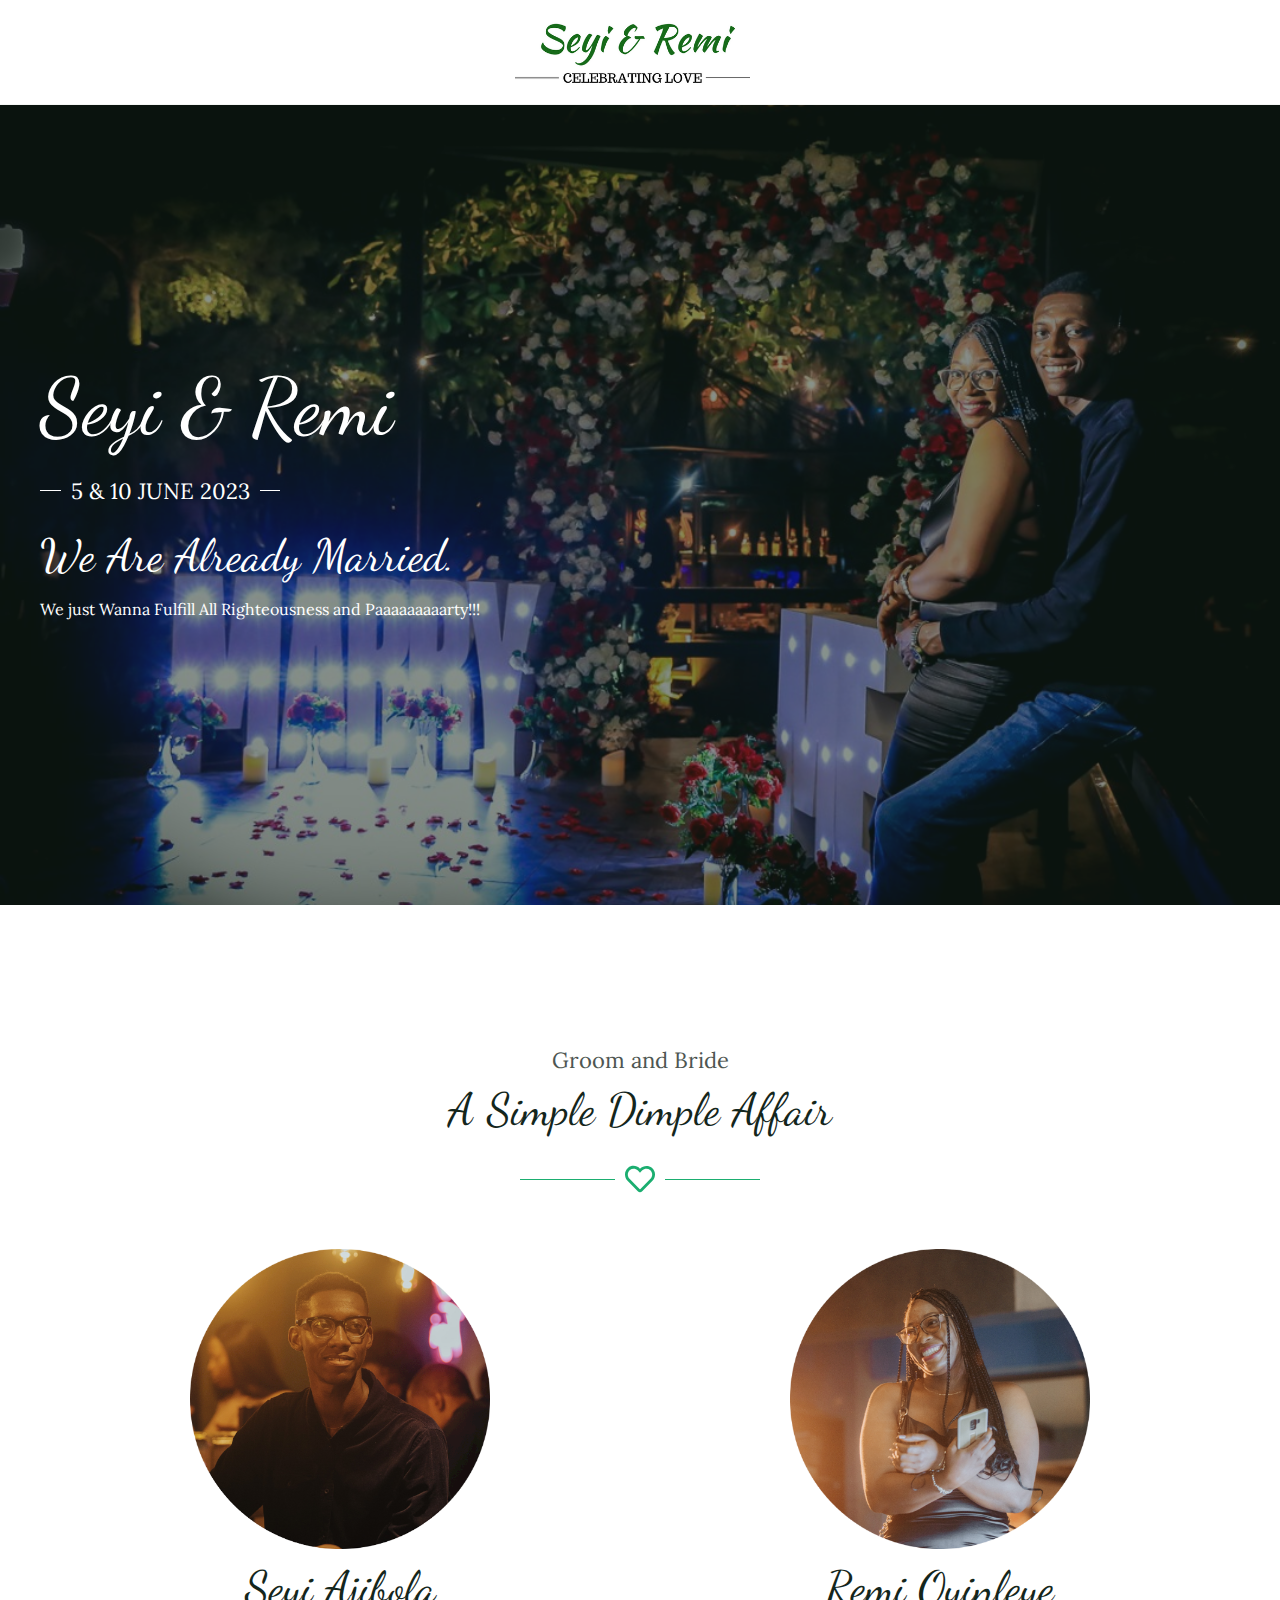
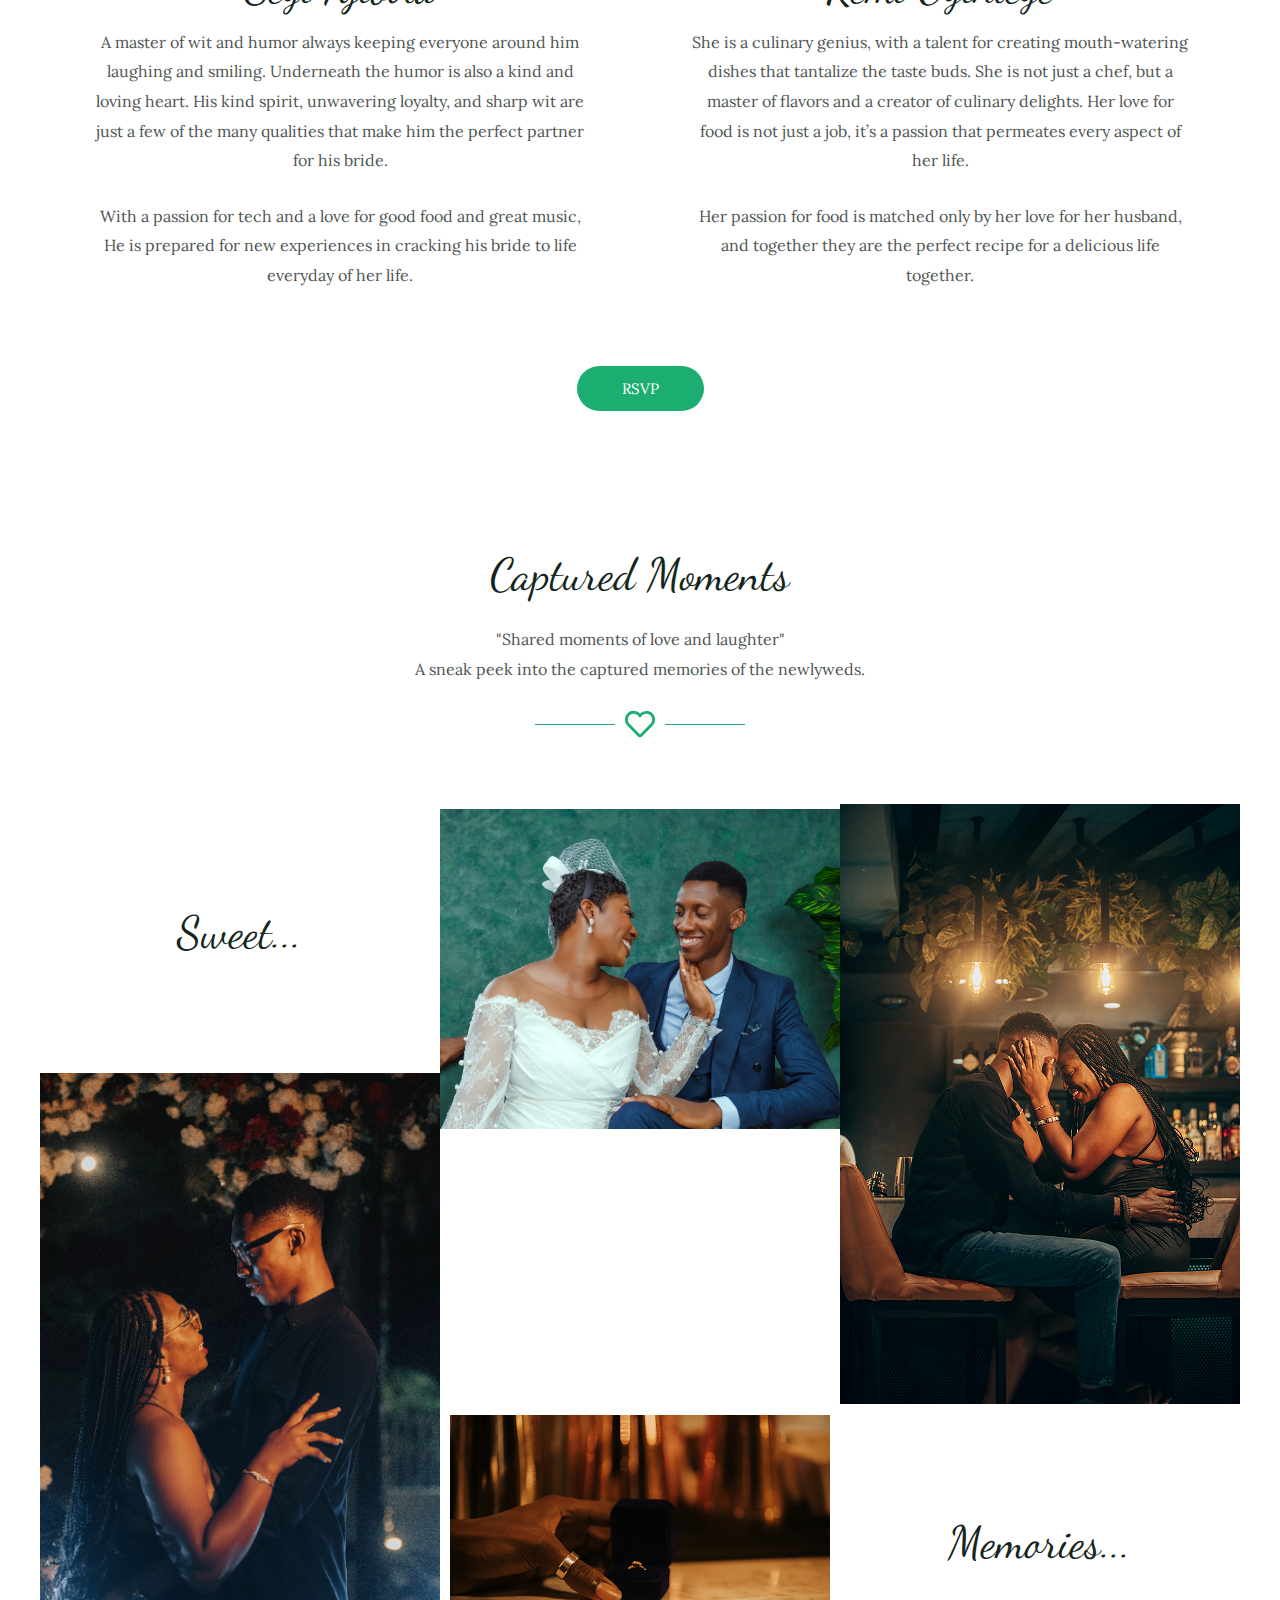
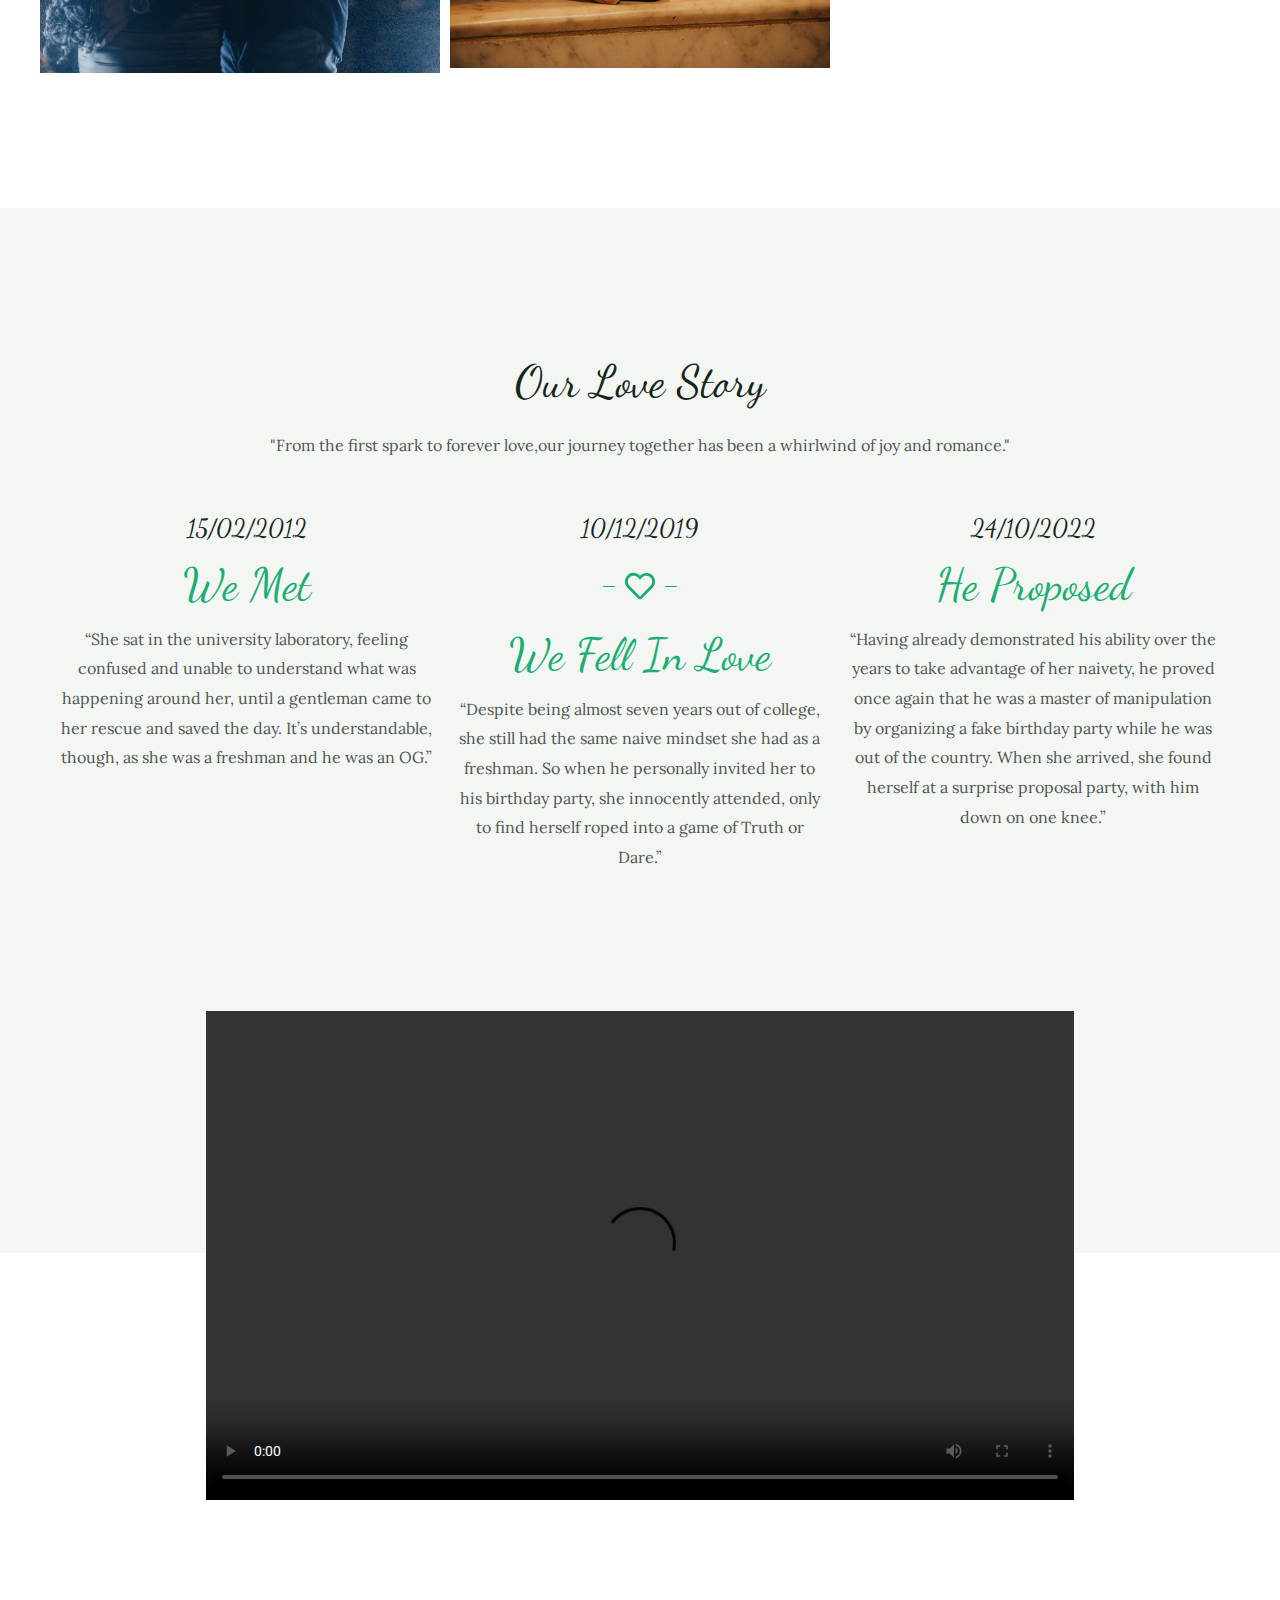
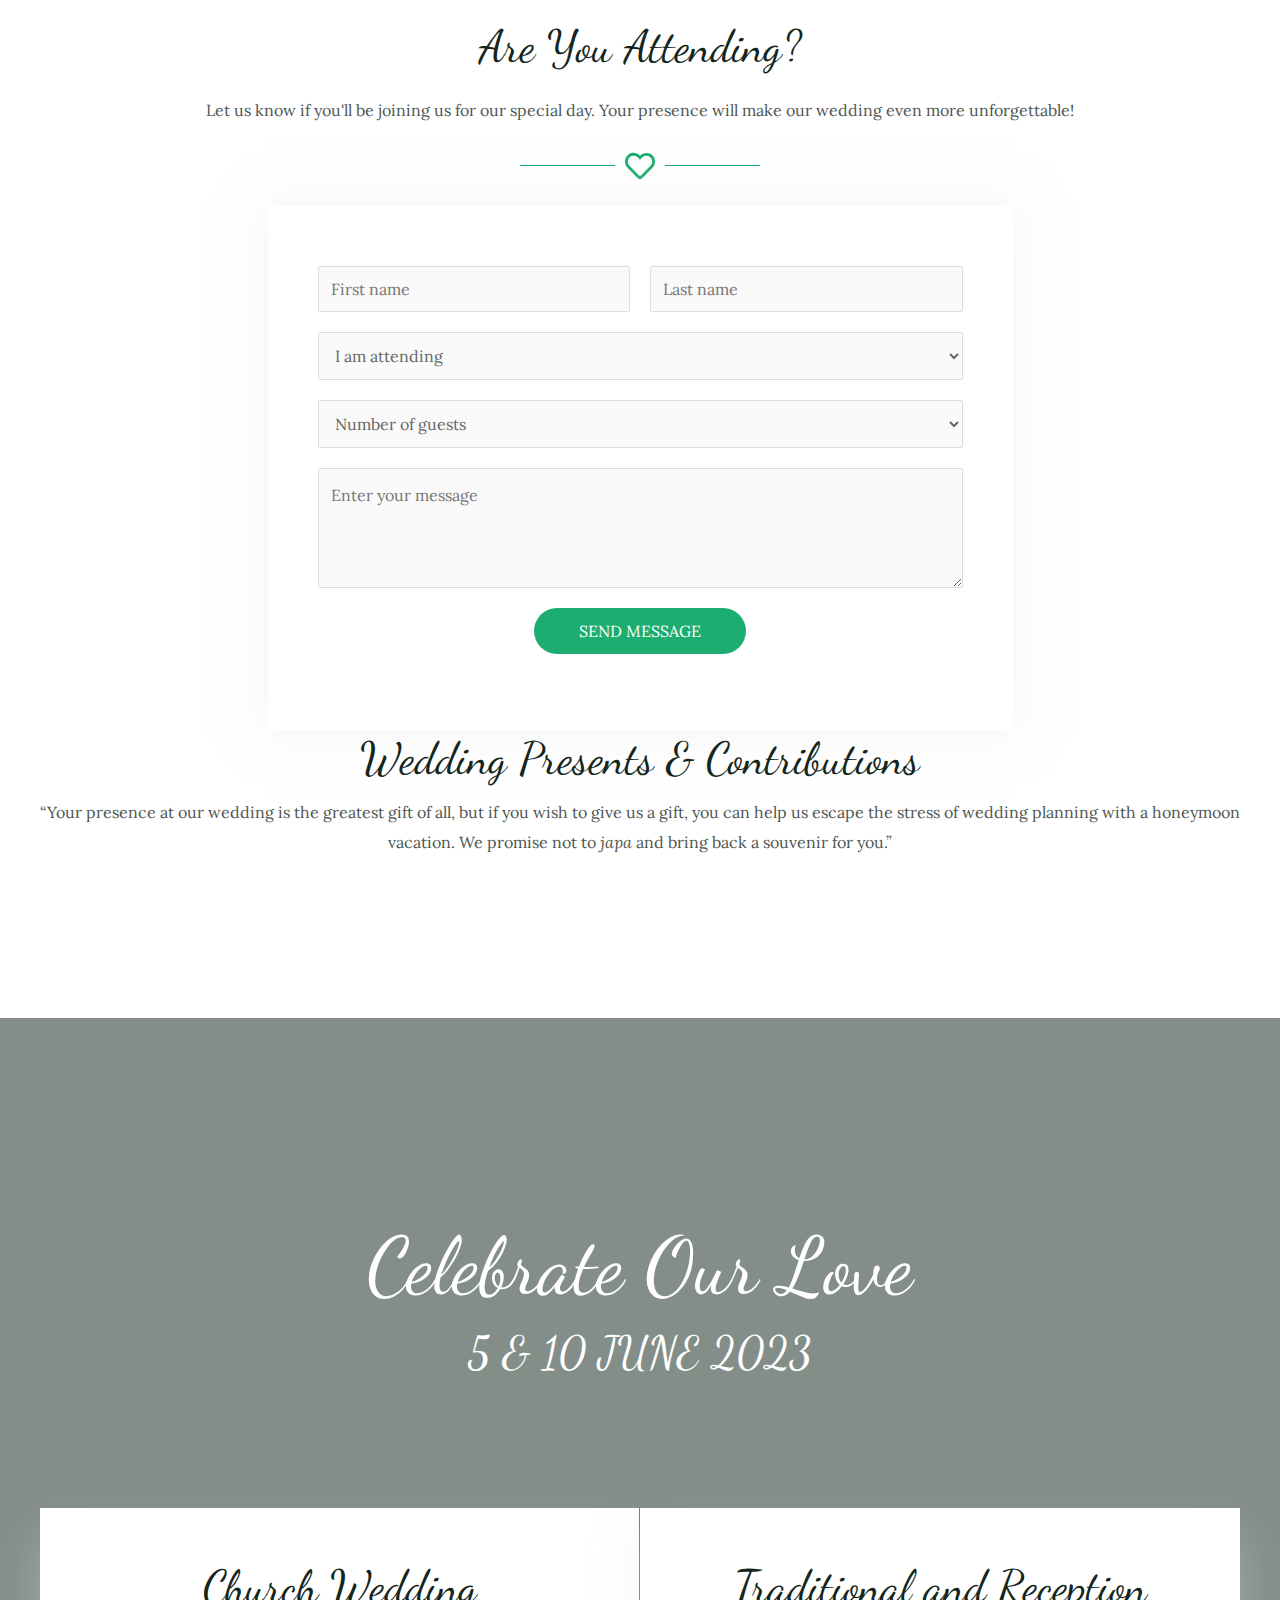
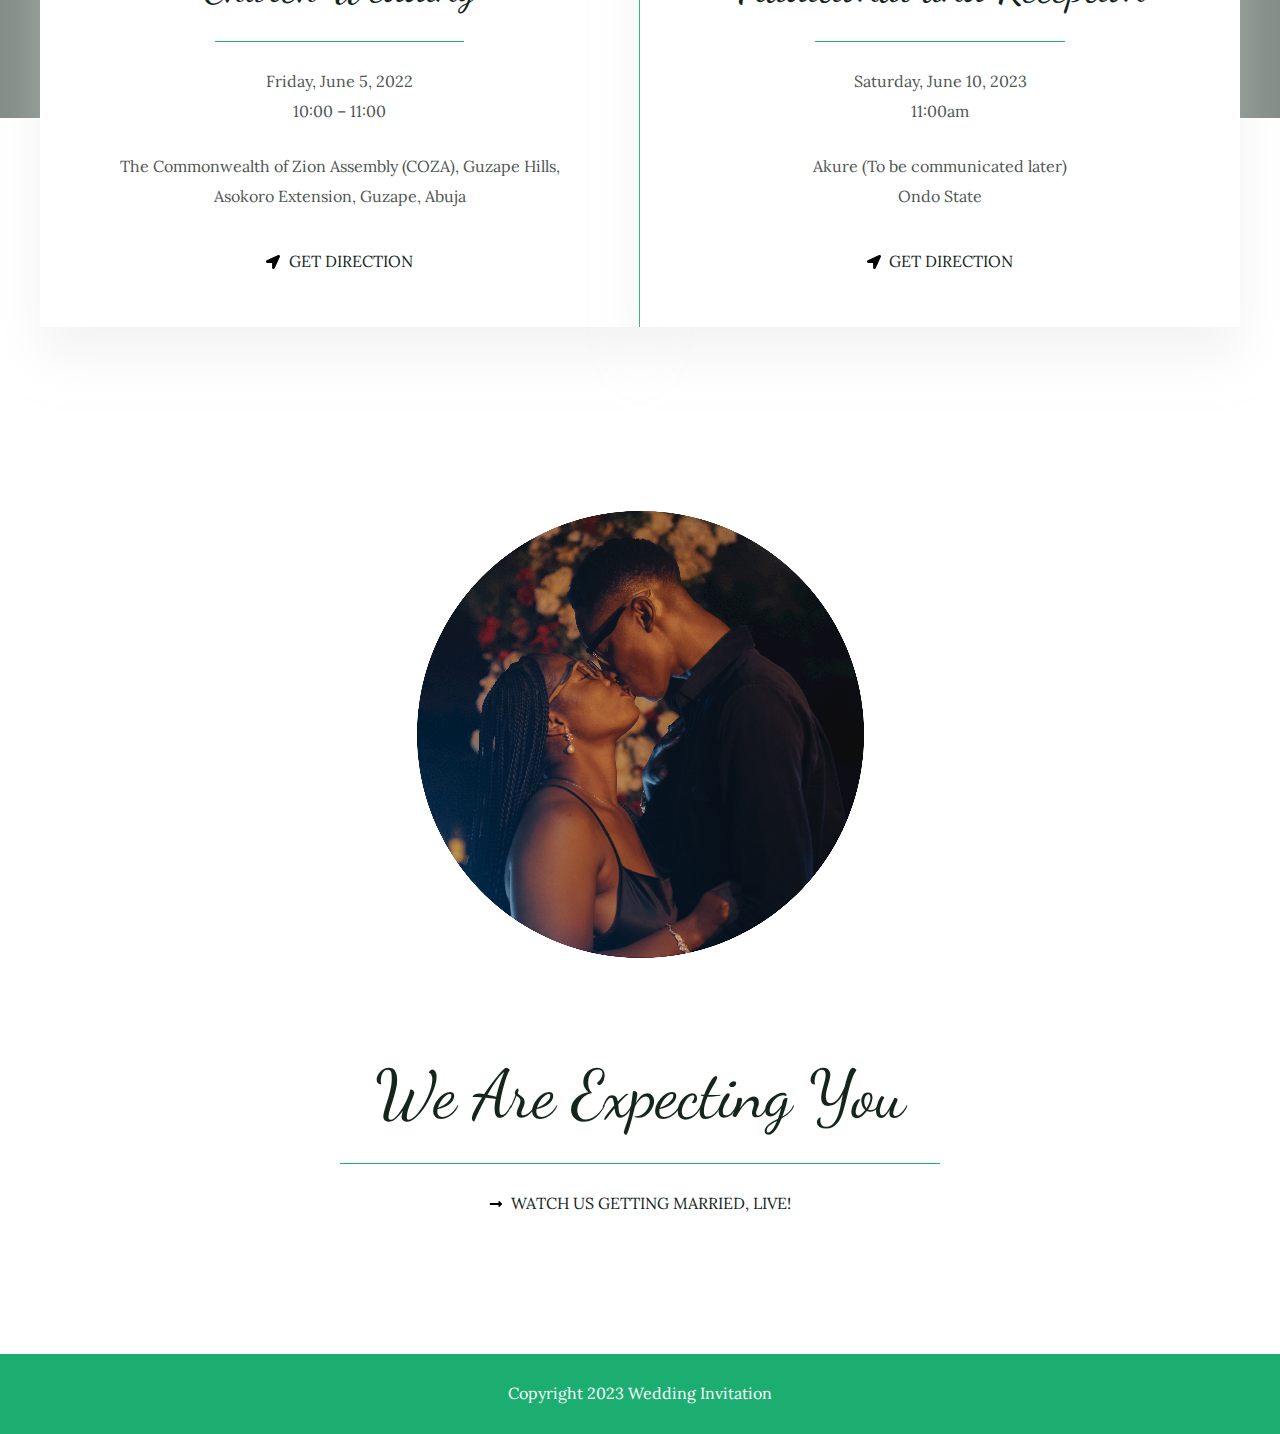
==== commit b83fe389: "Updated/Added simply-static-1-1681927545" ====
--- a/index.html
+++ b/index.html
@@ -516,7 +516,7 @@
 			<div class="elementor-widget-wrap elementor-element-populated">
 								<div class="elementor-element elementor-element-62d874b elementor-widget elementor-widget-wpforms" data-id="62d874b" data-element_type="widget" data-widget_type="wpforms.default">
 				<div class="elementor-widget-container">
-			<div class="wpforms-container " id="wpforms-7"><form id="wpforms-form-7" class="wpforms-validate wpforms-form wpforms-ajax-form" data-formid="7" method="post" enctype="multipart/form-data" action="/seyiandremi/?simply_static_page=99" data-token="8f729fbd15474beafdf6d8c71c49a0c7">
+			<div class="wpforms-container " id="wpforms-7"><form id="wpforms-form-7" class="wpforms-validate wpforms-form wpforms-ajax-form" data-formid="7" method="post" enctype="multipart/form-data" action="/seyiandremi/?simply_static_page=226" data-token="8f729fbd15474beafdf6d8c71c49a0c7">
 <noscript class="wpforms-error-noscript">Please enable JavaScript in your browser to complete this form.</noscript>
 <div class="wpforms-field-container">
 <div id="wpforms-7-field_0-container" class="wpforms-field wpforms-field-name" data-field-id="0">
@@ -770,6 +770,7 @@
 			<link rel="stylesheet" id="e-animations-css" href="/wp-content/plugins/elementor/assets/lib/animations/animations.min.css?ver=3.12.1" media="all">
 <script id="astra-theme-js-js-extra">var astra = {"break_point":"921","isRtl":"","is_scroll_to_id":"","is_scroll_to_top":"","is_header_footer_builder_active":"1","edit_post_url":"\/wp-admin\/post.php?post={{id}}&action=edit","ajax_url":"\/wp-admin\/admin-ajax.php","infinite_count":"2","infinite_total":"0","pagination":"number","infinite_scroll_event":"scroll","no_more_post_message":"No more posts to show.","grid_layout":"1","site_url":"","show_comments":"Show Comments","masonryEnabled":"","blogMasonryBreakPoint":"921"};</script>
 <script src="/wp-content/themes/astra/assets/js/minified/frontend.min.js?ver=4.1.1" id="astra-theme-js-js"></script>
+<script src="/wp-content/plugins/simply-static-pro/assets/ssp-form-webhook-public.js?ver=1.2.4.5" id="ssp-form-webhook-public-js"></script>
 <script id="astra-addon-js-js-extra">
 var astraAddon = {"sticky_active":"","svgIconClose":"<span class=\"ast-icon icon-close\"><svg viewBox=\"0 0 512 512\" aria-hidden=\"true\" role=\"img\" version=\"1.1\" xmlns=\"http:\/\/www.w3.org\/2000\/svg\" xmlns:xlink=\"http:\/\/www.w3.org\/1999\/xlink\" width=\"18px\" height=\"18px\">\n                                <path d=\"M71.029 71.029c9.373-9.372 24.569-9.372 33.942 0L256 222.059l151.029-151.03c9.373-9.372 24.569-9.372 33.942 0 9.372 9.373 9.372 24.569 0 33.942L289.941 256l151.03 151.029c9.372 9.373 9.372 24.569 0 33.942-9.373 9.372-24.569 9.372-33.942 0L256 289.941l-151.029 151.03c-9.373 9.372-24.569 9.372-33.942 0-9.372-9.373-9.372-24.569 0-33.942L222.059 256 71.029 104.971c-9.372-9.373-9.372-24.569 0-33.942z\" \/>\n                            <\/svg><\/span>","header_main_stick":"0","header_above_stick":"0","header_below_stick":"0","stick_header_meta":"","header_main_stick_meta":"","header_above_stick_meta":"","header_below_stick_meta":"","sticky_header_on_devices":"desktop","sticky_header_style":"none","sticky_hide_on_scroll":"0","break_point":"921","tablet_break_point":"921","mobile_break_point":"544","header_main_shrink":"1","header_logo_width":"","responsive_header_logo_width":{"desktop":235,"tablet":150,"mobile":100,"desktop-svg-height":72,"tablet-svg-height":52,"mobile-svg-height":30},"stick_origin_position":"","site_layout":"ast-full-width-layout","site_content_width":"1240","site_layout_padded_width":"1200","site_layout_box_width":"1200","header_builder_active":"1","component_limit":"10","is_header_builder_active":"1"};
 </script>
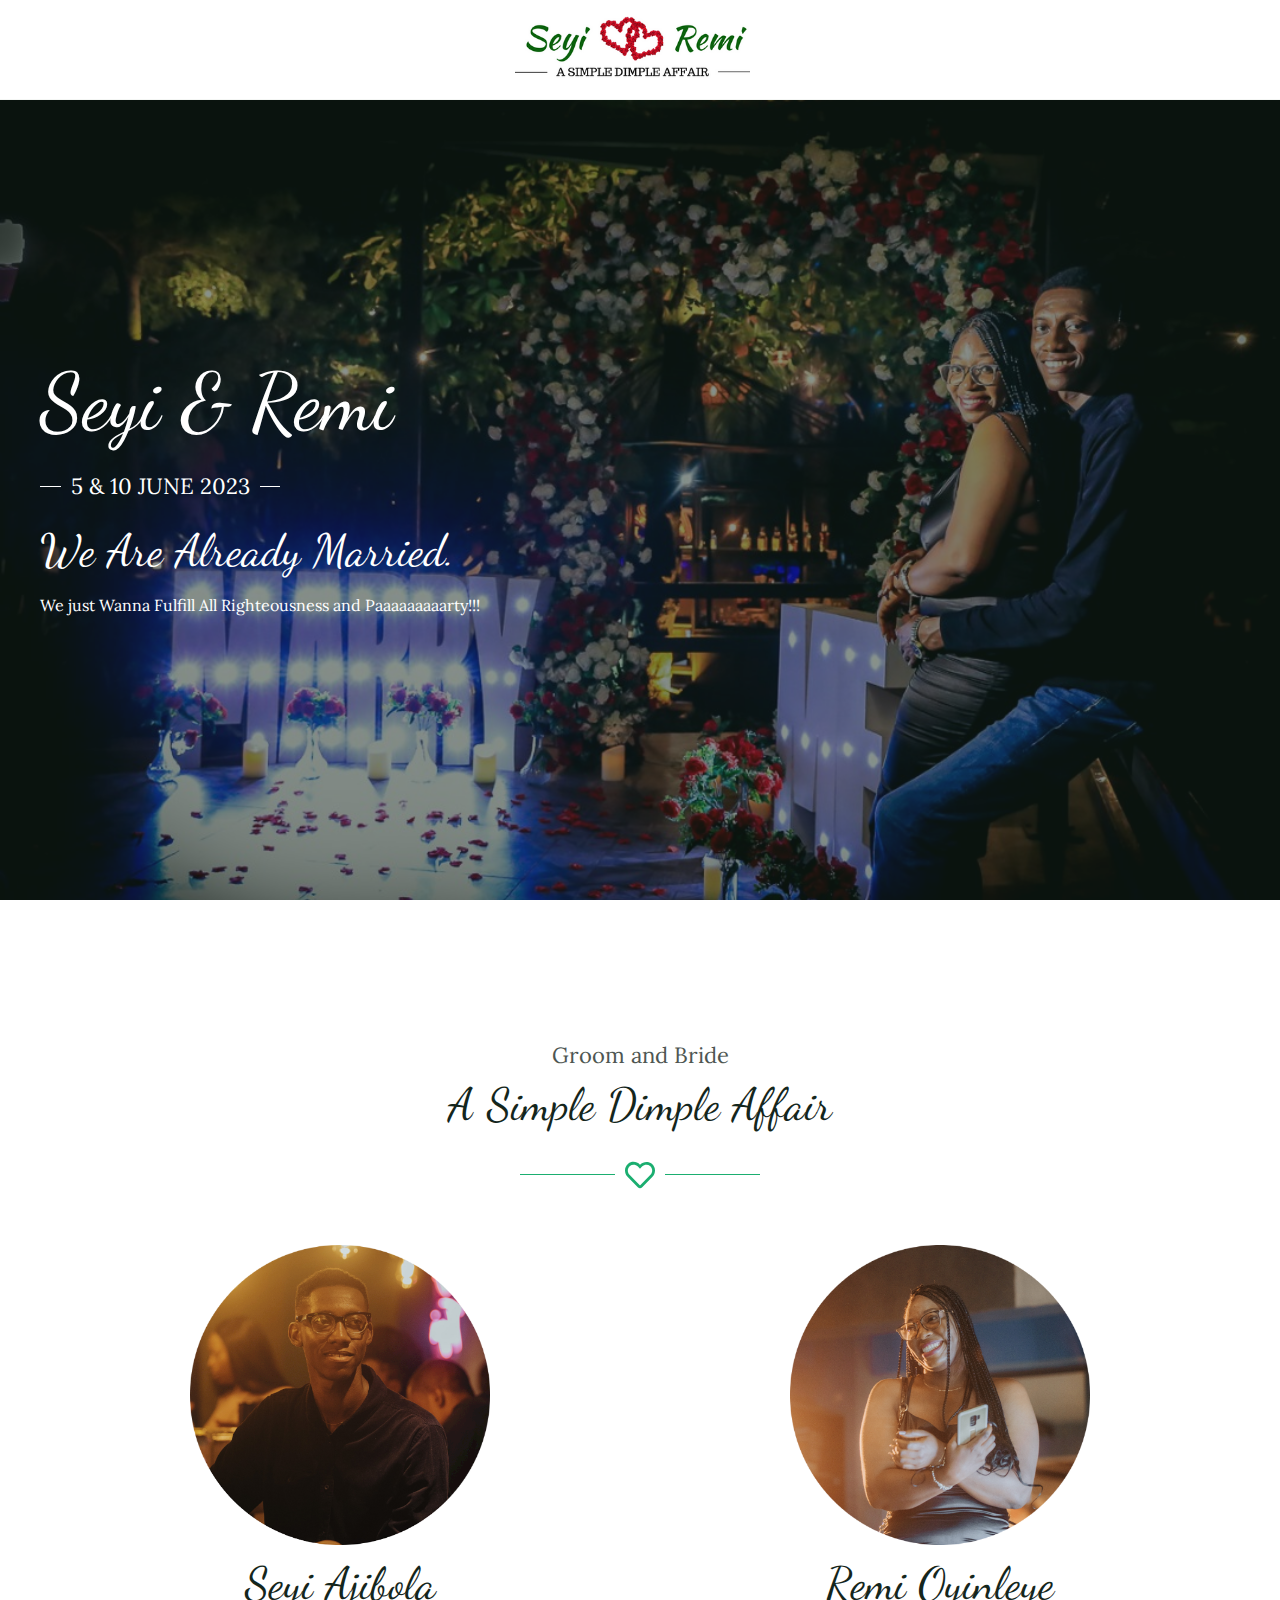
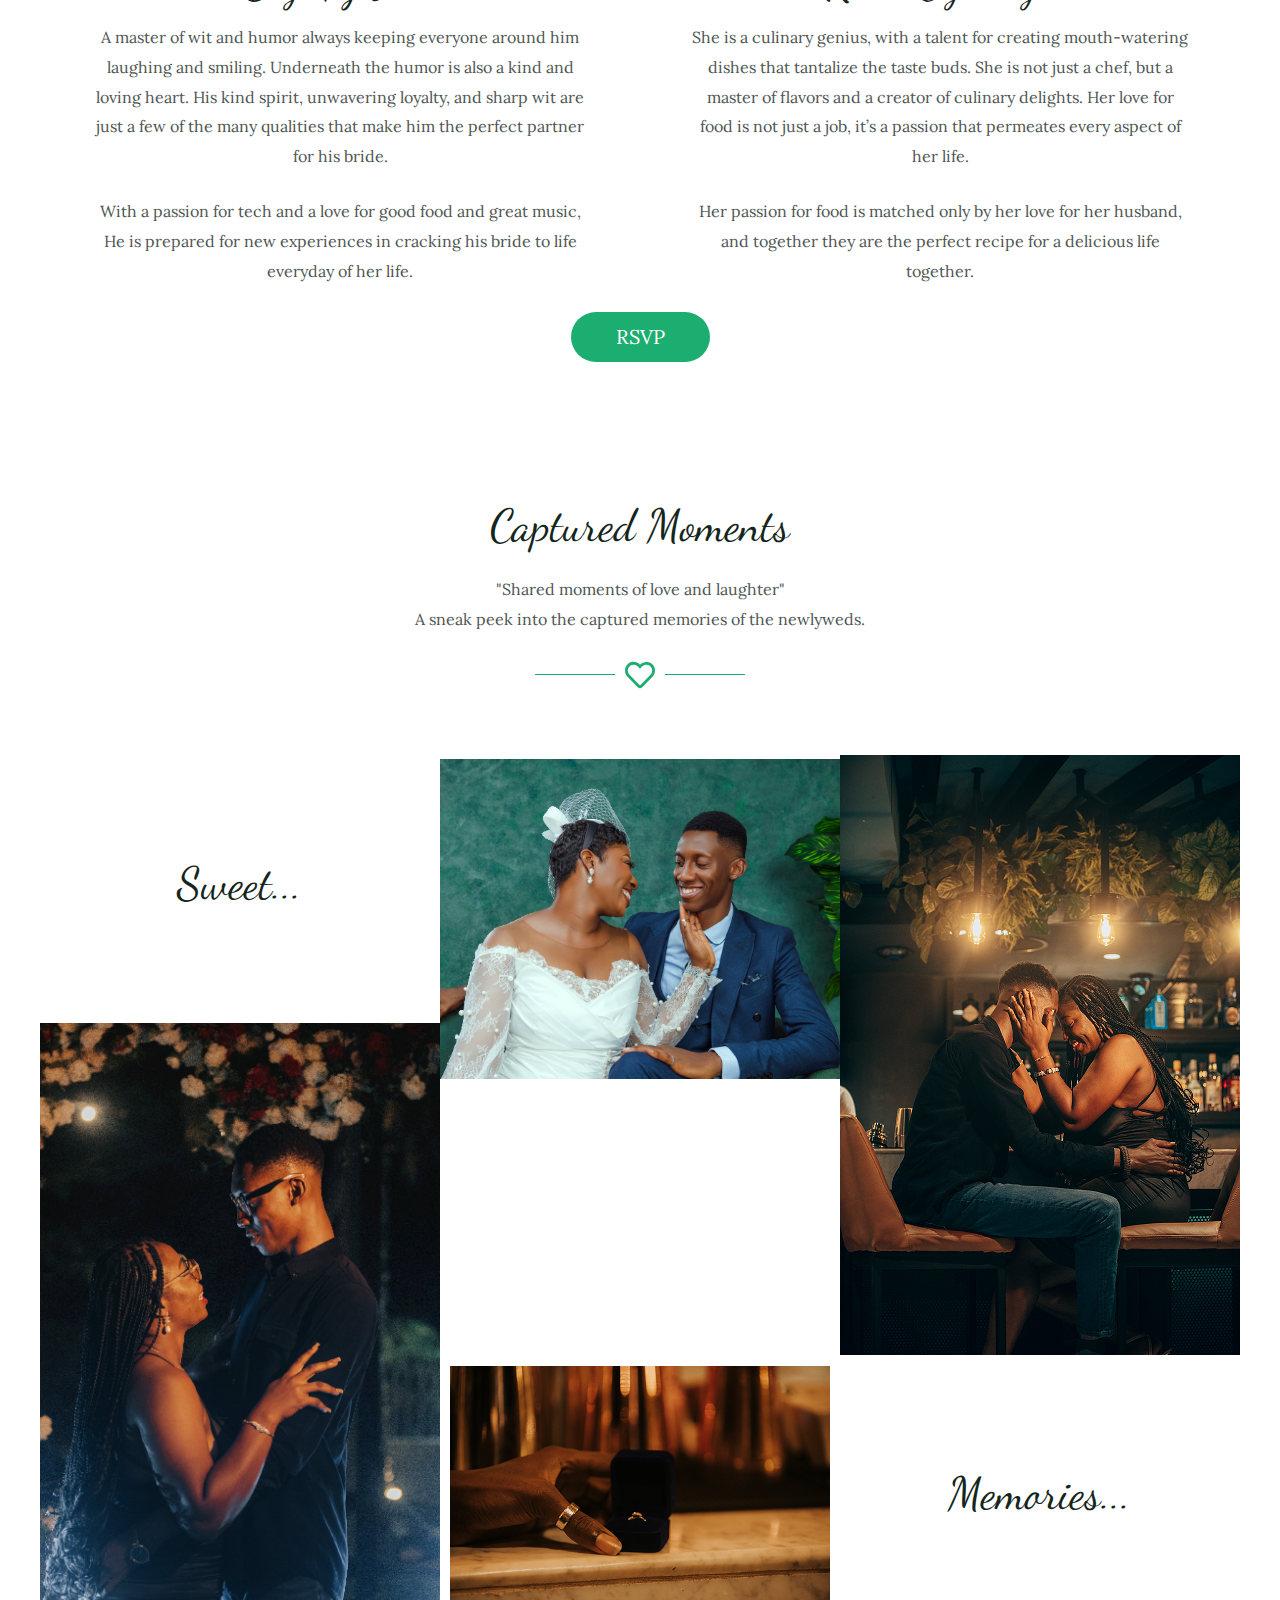
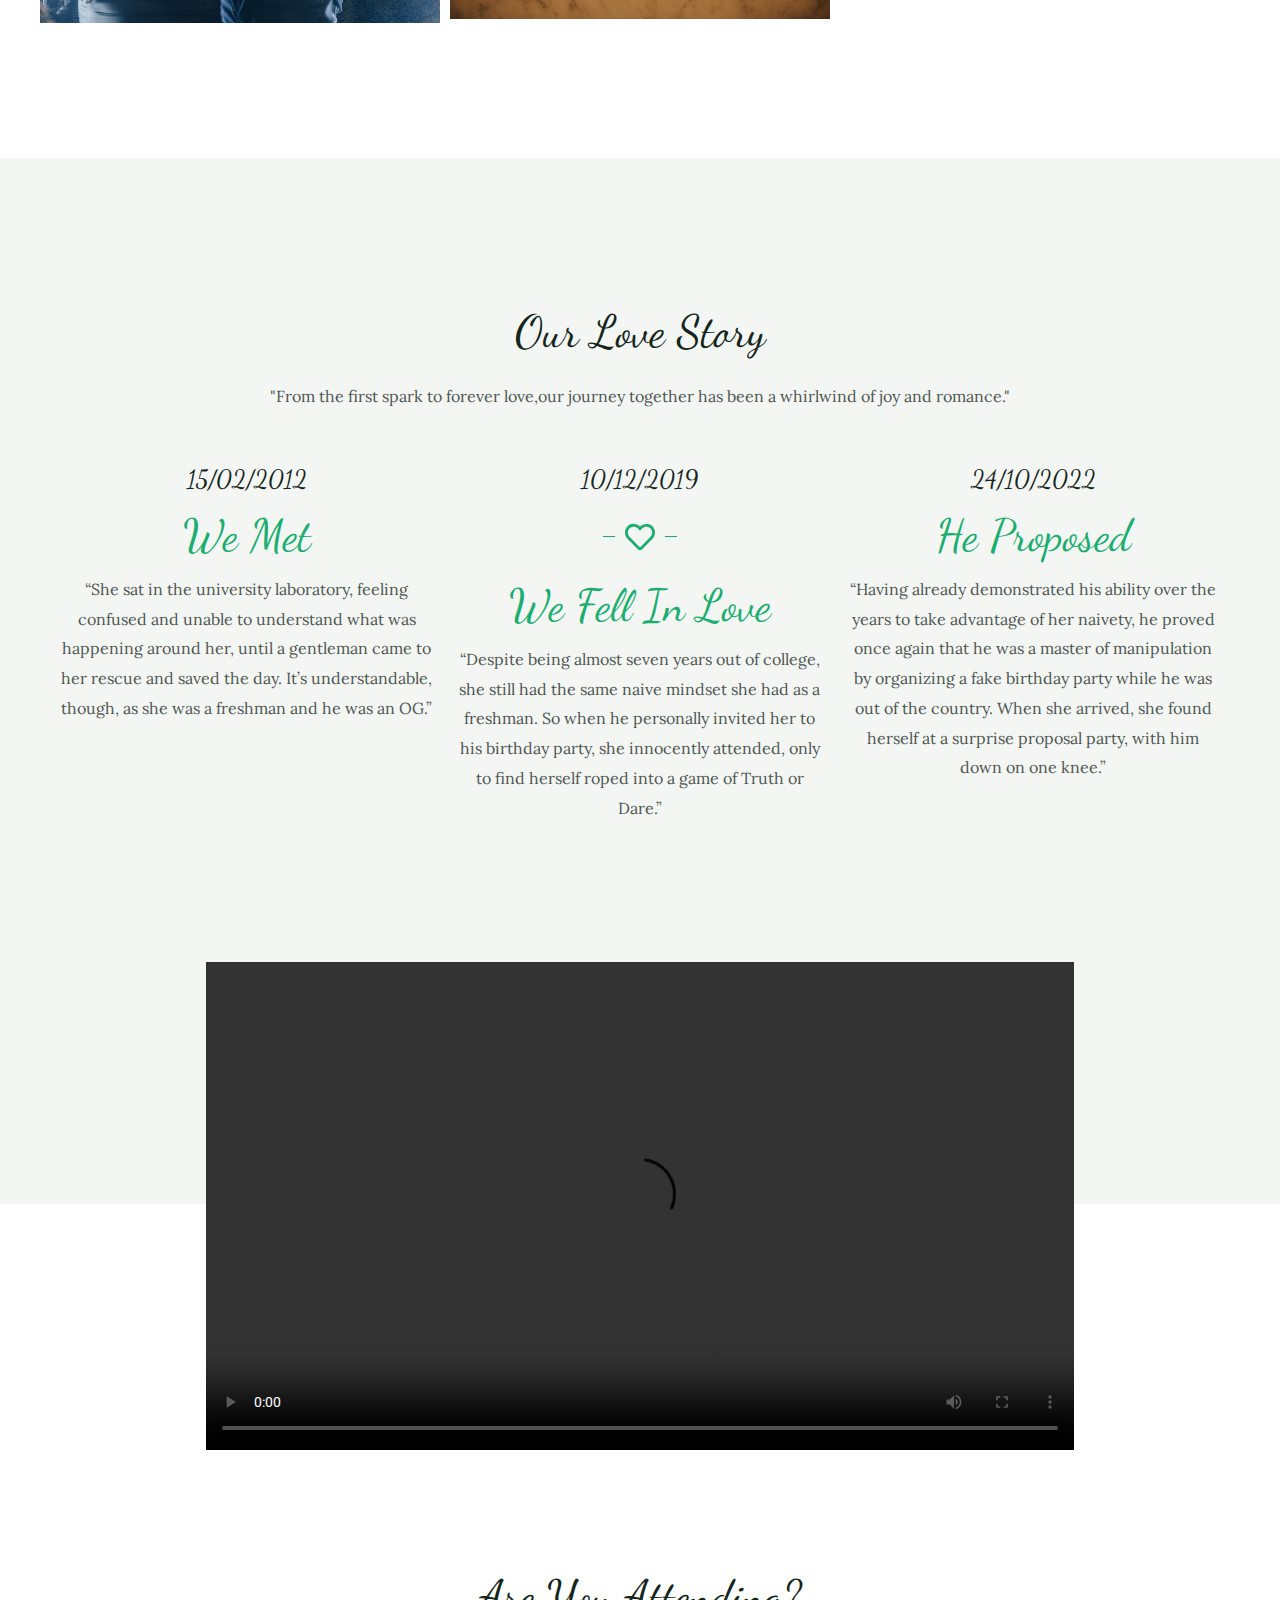
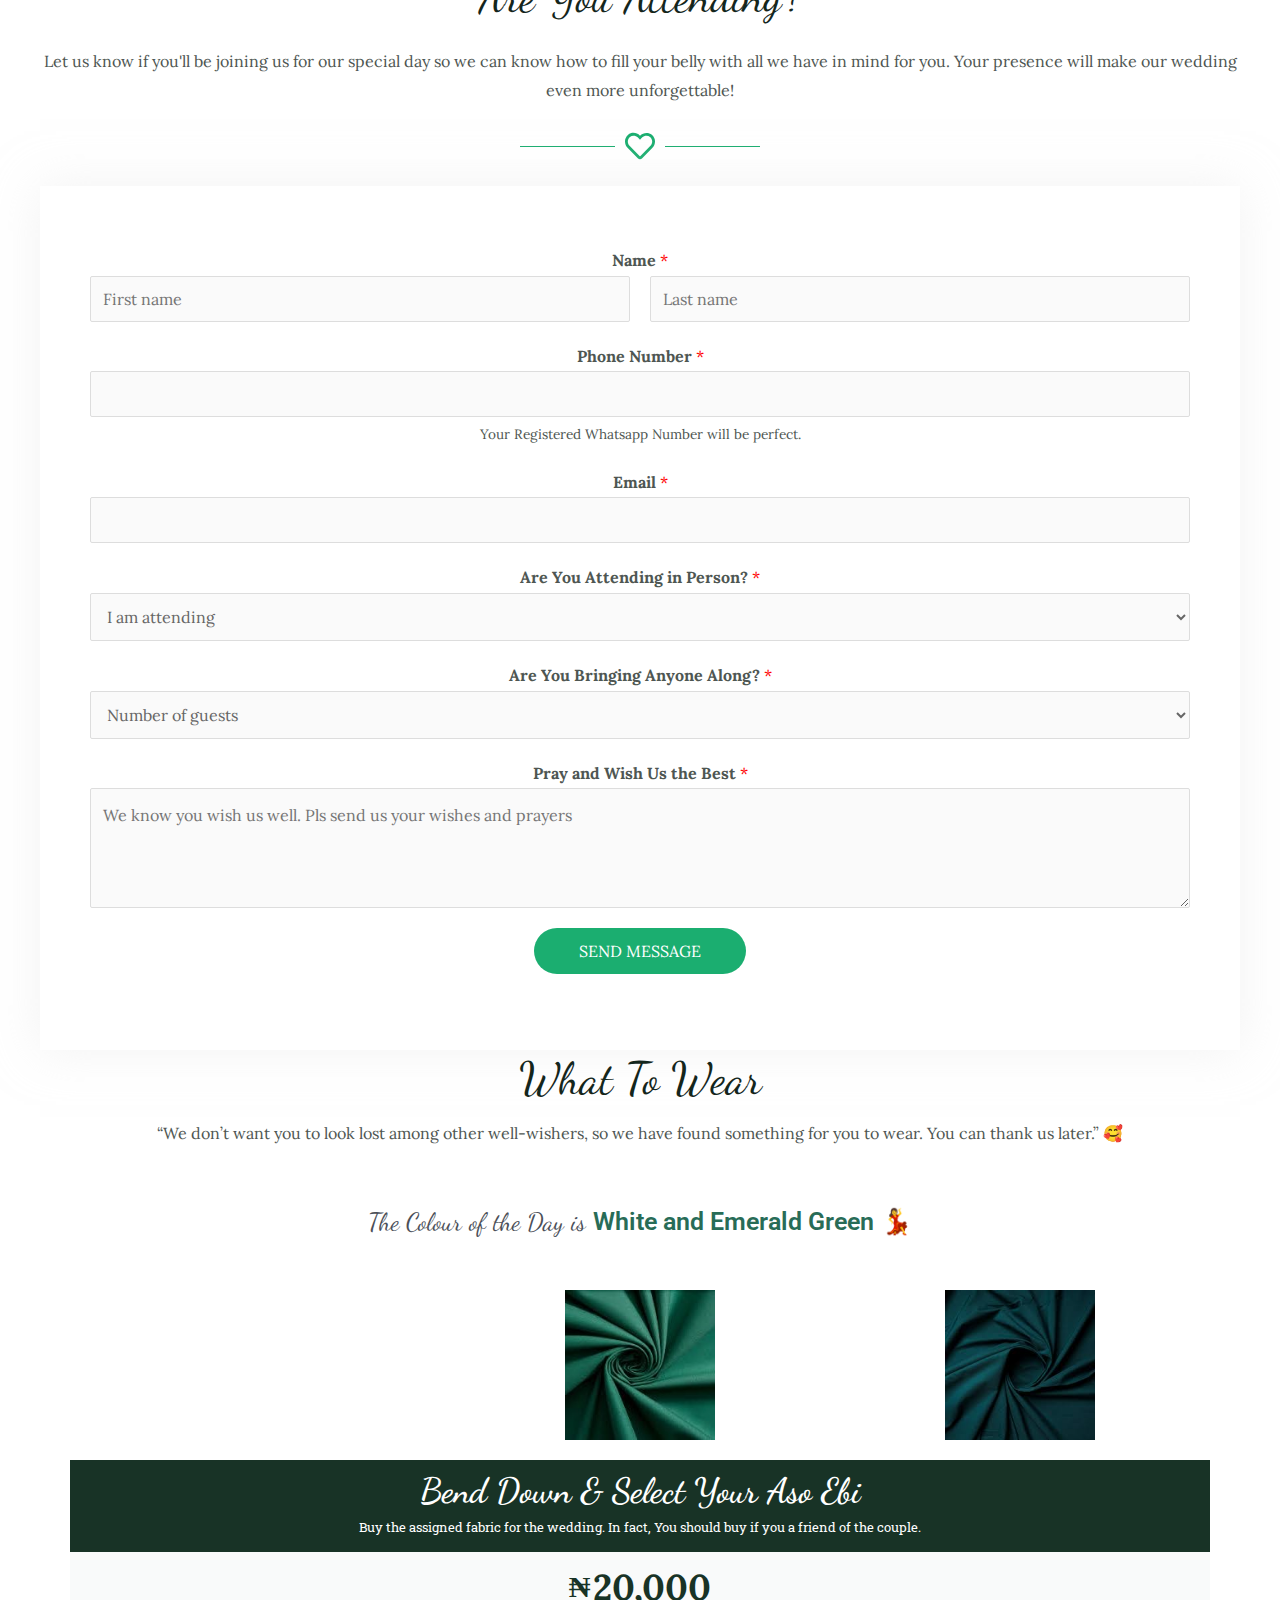
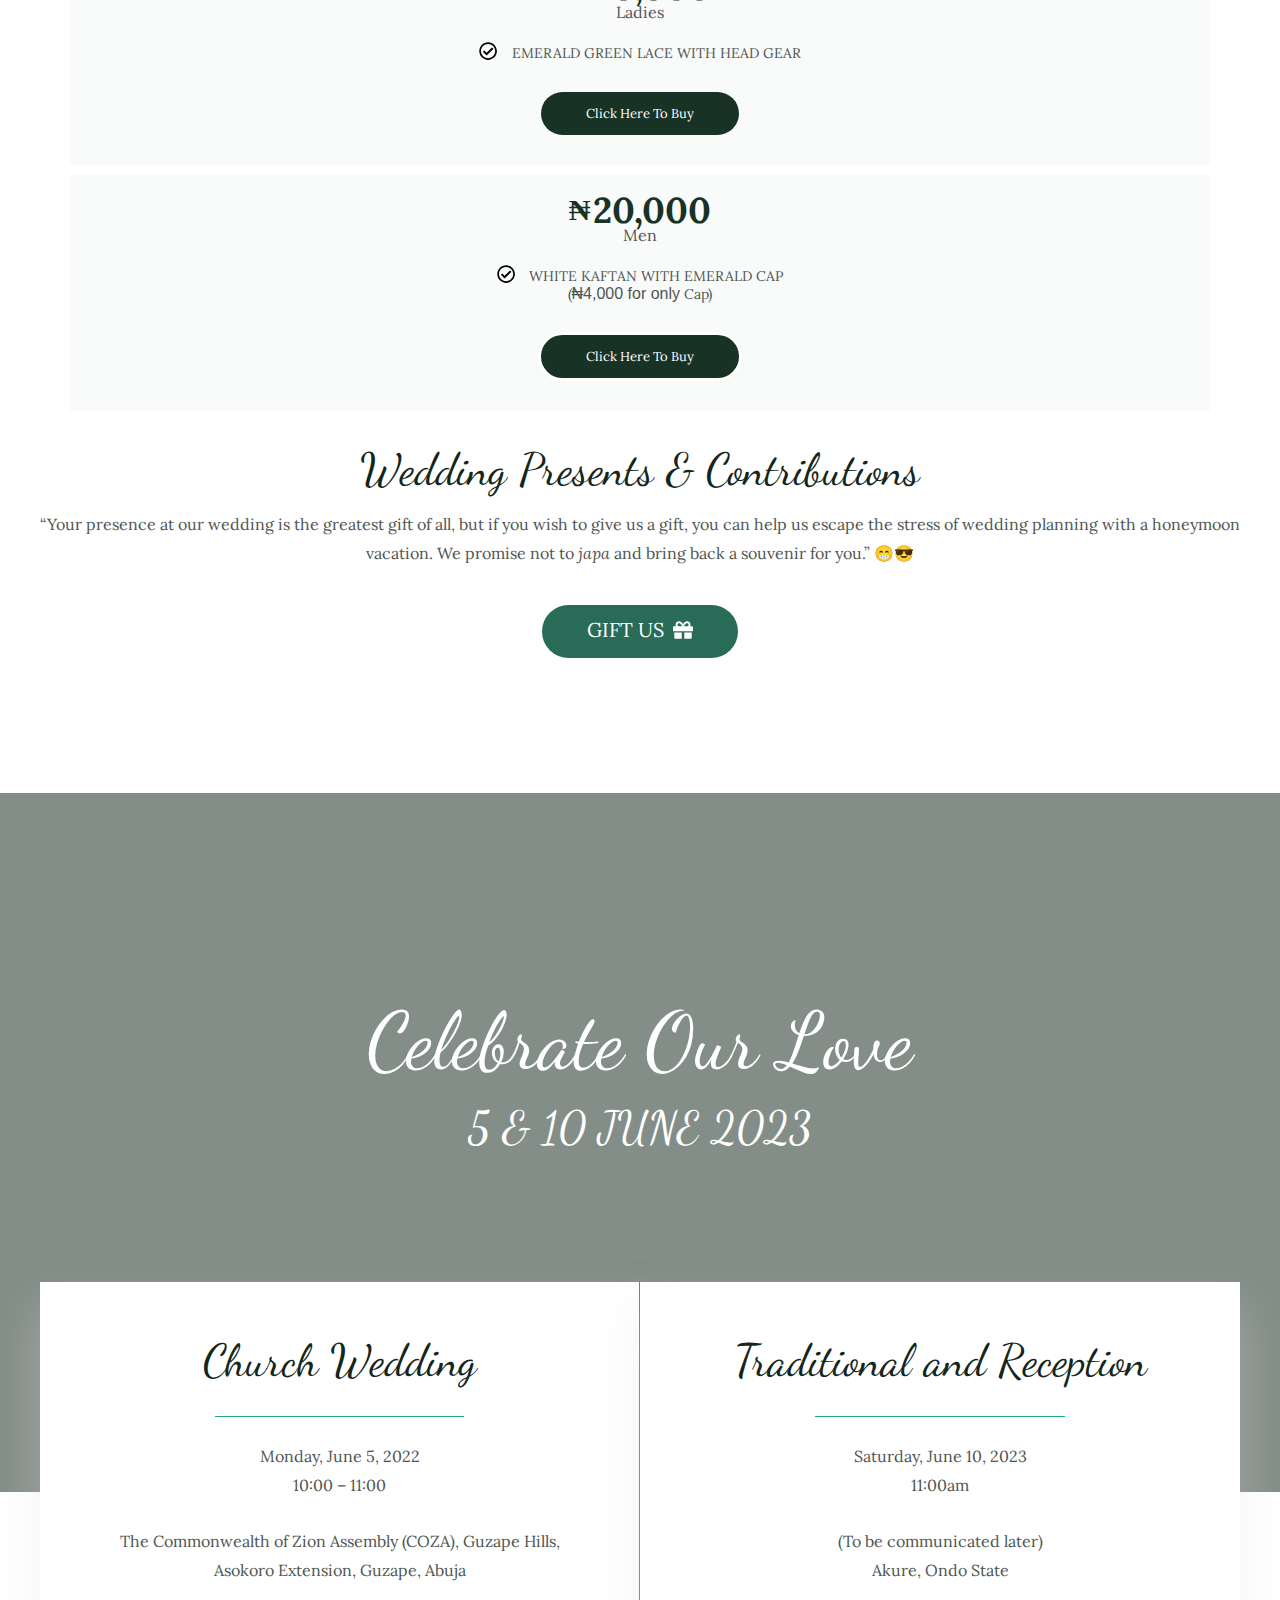
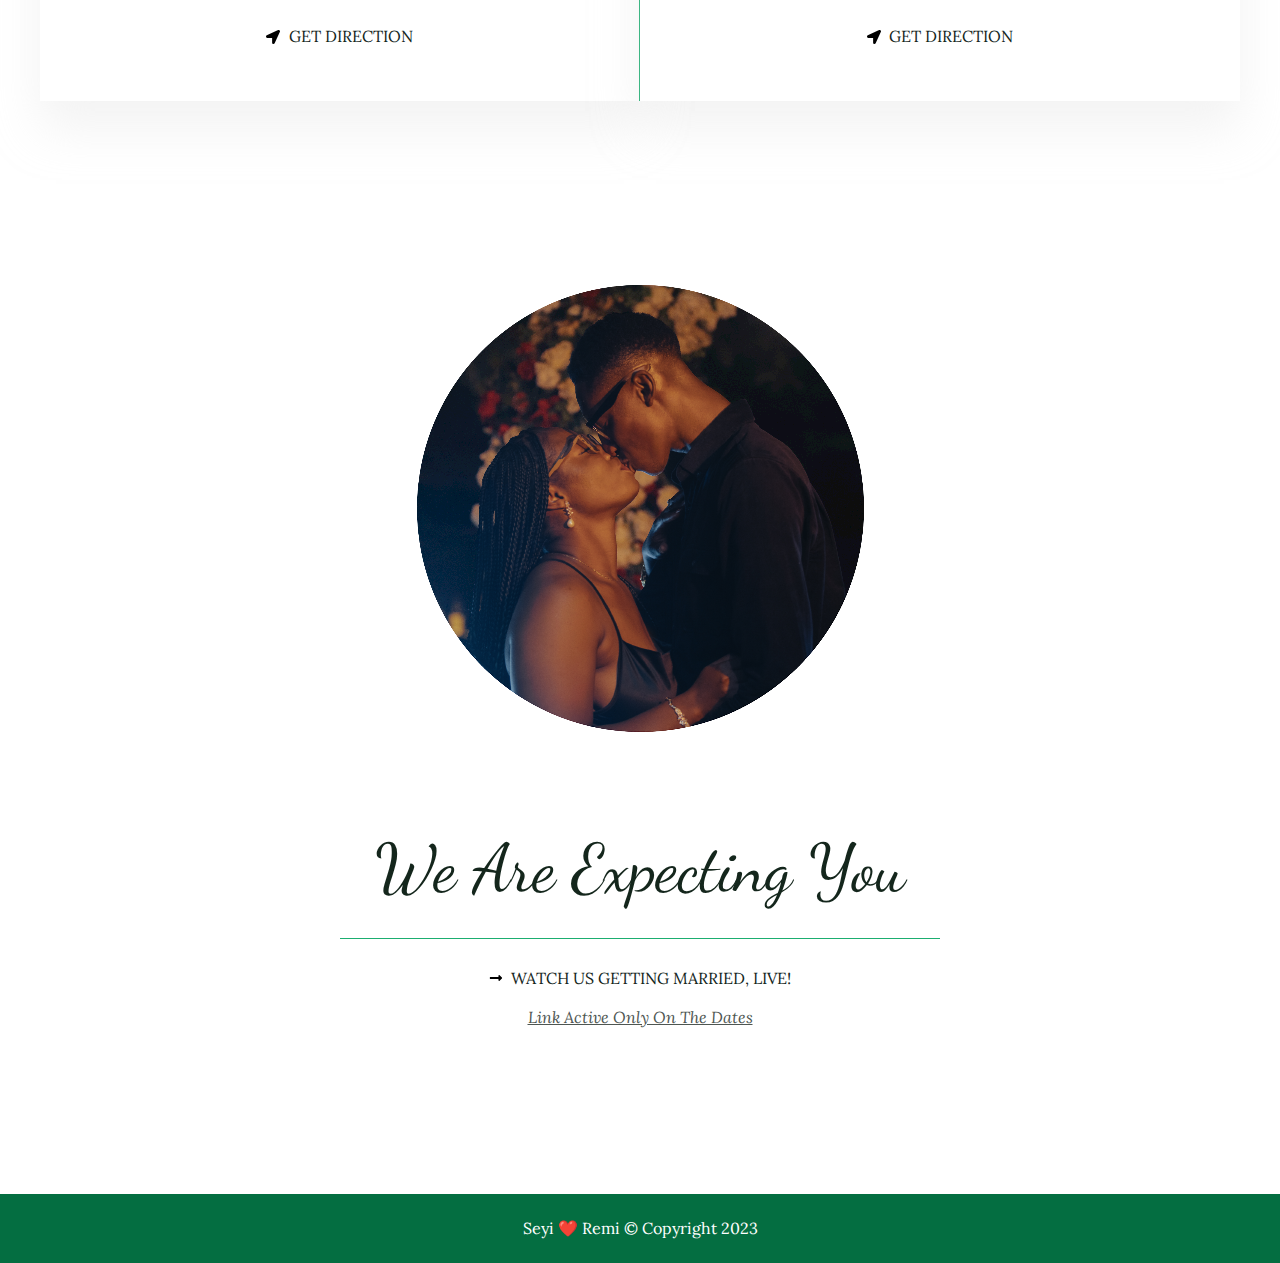
==== commit d720aa8f: "Updated/Added simply-static-1-1682012967" ====
--- a/index.html
+++ b/index.html
@@ -5,11 +5,11 @@
 <meta name="viewport" content="width=device-width, initial-scale=1">
 <link rel="profile" href="https://gmpg.org/xfn/11">
 
-<title>Wedding Invitation &#8211; A New Day, a New Life Together.</title>
+<title>Seyi ❤️ Remi &#8211; A Simple Dimple Affair</title>
 <meta name="robots" content="max-image-preview:large">
 <link rel="dns-prefetch" href="//fonts.googleapis.com">
-<link rel="alternate" type="application/rss+xml" title="Wedding Invitation &raquo; Feed" href="/feed/">
-<link rel="alternate" type="application/rss+xml" title="Wedding Invitation &raquo; Comments Feed" href="/comments/feed/">
+<link rel="alternate" type="application/rss+xml" title="Seyi ❤️ Remi &raquo; Feed" href="/feed/">
+<link rel="alternate" type="application/rss+xml" title="Seyi ❤️ Remi &raquo; Comments Feed" href="/comments/feed/">
 <style>img.wp-smiley,
 img.emoji {
 	display: inline !important;
@@ -23,23 +23,24 @@
 	padding: 0 !important;
 }</style>
 	<link rel="stylesheet" id="astra-theme-css-css" href="/wp-content/themes/astra/assets/css/minified/main.min.css?ver=4.1.1" media="all">
-<style id="astra-theme-css-inline-css">.ast-no-sidebar .entry-content .alignfull {margin-left: calc( -50vw + 50%);margin-right: calc( -50vw + 50%);max-width: 100vw;width: 100vw;}.ast-no-sidebar .entry-content .alignwide {margin-left: calc(-41vw + 50%);margin-right: calc(-41vw + 50%);max-width: unset;width: unset;}.ast-no-sidebar .entry-content .alignfull .alignfull,.ast-no-sidebar .entry-content .alignfull .alignwide,.ast-no-sidebar .entry-content .alignwide .alignfull,.ast-no-sidebar .entry-content .alignwide .alignwide,.ast-no-sidebar .entry-content .wp-block-column .alignfull,.ast-no-sidebar .entry-content .wp-block-column .alignwide{width: 100%;margin-left: auto;margin-right: auto;}.wp-block-gallery,.blocks-gallery-grid {margin: 0;}.wp-block-separator {max-width: 100px;}.wp-block-separator.is-style-wide,.wp-block-separator.is-style-dots {max-width: none;}.entry-content .has-2-columns .wp-block-column:first-child {padding-right: 10px;}.entry-content .has-2-columns .wp-block-column:last-child {padding-left: 10px;}@media (max-width: 782px) {.entry-content .wp-block-columns .wp-block-column {flex-basis: 100%;}.entry-content .has-2-columns .wp-block-column:first-child {padding-right: 0;}.entry-content .has-2-columns .wp-block-column:last-child {padding-left: 0;}}body .entry-content .wp-block-latest-posts {margin-left: 0;}body .entry-content .wp-block-latest-posts li {list-style: none;}.ast-no-sidebar .ast-container .entry-content .wp-block-latest-posts {margin-left: 0;}.ast-header-break-point .entry-content .alignwide {margin-left: auto;margin-right: auto;}.entry-content .blocks-gallery-item img {margin-bottom: auto;}.wp-block-pullquote {border-top: 4px solid #555d66;border-bottom: 4px solid #555d66;color: #40464d;}:root{--ast-container-default-xlg-padding:6.67em;--ast-container-default-lg-padding:5.67em;--ast-container-default-slg-padding:4.34em;--ast-container-default-md-padding:3.34em;--ast-container-default-sm-padding:6.67em;--ast-container-default-xs-padding:2.4em;--ast-container-default-xxs-padding:1.4em;--ast-code-block-background:#EEEEEE;--ast-comment-inputs-background:#FAFAFA;}html{font-size:100%;}a,.page-title{color:var(--ast-global-color-2);}a:hover,a:focus{color:var(--ast-global-color-1);}body,button,input,select,textarea,.ast-button,.ast-custom-button{font-family:'Lora',serif;font-weight:400;font-size:16px;font-size:1rem;}blockquote{color:var(--ast-global-color-3);}h1,.entry-content h1,h2,.entry-content h2,h3,.entry-content h3,h4,.entry-content h4,h5,.entry-content h5,h6,.entry-content h6,.site-title,.site-title a{font-family:'Dancing Script',handwriting;font-weight:700;}.site-title{font-size:35px;font-size:2.1875rem;display:none;}header .custom-logo-link img{max-width:235px;}.astra-logo-svg{width:235px;}.astra-logo-svg:not(.sticky-custom-logo .astra-logo-svg,.transparent-custom-logo .astra-logo-svg,.advanced-header-logo .astra-logo-svg){height:72px;}.site-header .site-description{font-size:15px;font-size:0.9375rem;display:none;}.entry-title{font-size:30px;font-size:1.875rem;}h1,.entry-content h1{font-size:80px;font-size:5rem;font-weight:normal;font-family:'Dancing Script',handwriting;}h2,.entry-content h2{font-size:45px;font-size:2.8125rem;font-weight:normal;font-family:'Dancing Script',handwriting;}h3,.entry-content h3{font-size:25px;font-size:1.5625rem;font-weight:normal;font-family:'Dancing Script',handwriting;}h4,.entry-content h4{font-size:20px;font-size:1.25rem;font-weight:700;font-family:'Dancing Script',handwriting;}h5,.entry-content h5{font-size:18px;font-size:1.125rem;font-weight:700;font-family:'Dancing Script',handwriting;}h6,.entry-content h6{font-size:15px;font-size:0.9375rem;font-weight:700;font-family:'Dancing Script',handwriting;}::selection{background-color:var(--ast-global-color-0);color:#ffffff;}body,h1,.entry-title a,.entry-content h1,h2,.entry-content h2,h3,.entry-content h3,h4,.entry-content h4,h5,.entry-content h5,h6,.entry-content h6{color:var(--ast-global-color-3);}.tagcloud a:hover,.tagcloud a:focus,.tagcloud a.current-item{color:#ffffff;border-color:var(--ast-global-color-2);background-color:var(--ast-global-color-2);}input:focus,input[type="text"]:focus,input[type="email"]:focus,input[type="url"]:focus,input[type="password"]:focus,input[type="reset"]:focus,input[type="search"]:focus,textarea:focus{border-color:var(--ast-global-color-2);}input[type="radio"]:checked,input[type=reset],input[type="checkbox"]:checked,input[type="checkbox"]:hover:checked,input[type="checkbox"]:focus:checked,input[type=range]::-webkit-slider-thumb{border-color:var(--ast-global-color-2);background-color:var(--ast-global-color-2);box-shadow:none;}.site-footer a:hover + .post-count,.site-footer a:focus + .post-count{background:var(--ast-global-color-2);border-color:var(--ast-global-color-2);}.single .nav-links .nav-previous,.single .nav-links .nav-next{color:var(--ast-global-color-2);}.entry-meta,.entry-meta *{line-height:1.45;color:var(--ast-global-color-2);}.entry-meta a:hover,.entry-meta a:hover *,.entry-meta a:focus,.entry-meta a:focus *,.page-links > .page-link,.page-links .page-link:hover,.post-navigation a:hover{color:var(--ast-global-color-1);}#cat option,.secondary .calendar_wrap thead a,.secondary .calendar_wrap thead a:visited{color:var(--ast-global-color-2);}.secondary .calendar_wrap #today,.ast-progress-val span{background:var(--ast-global-color-2);}.secondary a:hover + .post-count,.secondary a:focus + .post-count{background:var(--ast-global-color-2);border-color:var(--ast-global-color-2);}.calendar_wrap #today > a{color:#ffffff;}.page-links .page-link,.single .post-navigation a{color:var(--ast-global-color-2);}.ast-archive-title{color:var(--ast-global-color-2);}.widget-title{font-size:22px;font-size:1.375rem;color:var(--ast-global-color-2);}.single .ast-author-details .author-title{color:var(--ast-global-color-1);}a:focus-visible,.ast-menu-toggle:focus-visible,.site .skip-link:focus-visible,.wp-block-loginout input:focus-visible,.wp-block-search.wp-block-search__button-inside .wp-block-search__inside-wrapper,.ast-header-navigation-arrow:focus-visible{outline-style:dotted;outline-color:inherit;outline-width:thin;border-color:transparent;}input:focus,input[type="text"]:focus,input[type="email"]:focus,input[type="url"]:focus,input[type="password"]:focus,input[type="reset"]:focus,input[type="search"]:focus,textarea:focus,.wp-block-search__input:focus,[data-section="section-header-mobile-trigger"] .ast-button-wrap .ast-mobile-menu-trigger-minimal:focus,.ast-mobile-popup-drawer.active .menu-toggle-close:focus,.woocommerce-ordering select.orderby:focus,#ast-scroll-top:focus,.woocommerce a.add_to_cart_button:focus,.woocommerce .button.single_add_to_cart_button:focus{border-style:dotted;border-color:inherit;border-width:thin;outline-color:transparent;}.ast-logo-title-inline .site-logo-img{padding-right:1em;}.site-logo-img img{ transition:all 0.2s linear;}.ast-page-builder-template .hentry {margin: 0;}.ast-page-builder-template .site-content > .ast-container {max-width: 100%;padding: 0;}.ast-page-builder-template .site-content #primary {padding: 0;margin: 0;}.ast-page-builder-template .no-results {text-align: center;margin: 4em auto;}.ast-page-builder-template .ast-pagination {padding: 2em;}.ast-page-builder-template .entry-header.ast-no-title.ast-no-thumbnail {margin-top: 0;}.ast-page-builder-template .entry-header.ast-header-without-markup {margin-top: 0;margin-bottom: 0;}.ast-page-builder-template .entry-header.ast-no-title.ast-no-meta {margin-bottom: 0;}.ast-page-builder-template.single .post-navigation {padding-bottom: 2em;}.ast-page-builder-template.single-post .site-content > .ast-container {max-width: 100%;}.ast-page-builder-template .entry-header {margin-top: 4em;margin-left: auto;margin-right: auto;padding-left: 20px;padding-right: 20px;}.single.ast-page-builder-template .entry-header {padding-left: 20px;padding-right: 20px;}.ast-page-builder-template .ast-archive-description {margin: 4em auto 0;padding-left: 20px;padding-right: 20px;}.ast-page-builder-template.ast-no-sidebar .entry-content .alignwide {margin-left: 0;margin-right: 0;}@media (max-width:921px){#ast-desktop-header{display:none;}}@media (min-width:921px){#ast-mobile-header{display:none;}}.wp-block-buttons.aligncenter{justify-content:center;}@media (max-width:921px){.ast-theme-transparent-header #primary,.ast-theme-transparent-header #secondary{padding:0;}}@media (max-width:921px){.ast-plain-container.ast-no-sidebar #primary{padding:0;}}.ast-plain-container.ast-no-sidebar #primary{margin-top:0;margin-bottom:0;}@media (min-width:1200px){.wp-block-group .has-background{padding:20px;}}@media (min-width:1200px){.ast-no-sidebar.ast-separate-container .entry-content .wp-block-group.alignwide,.ast-no-sidebar.ast-separate-container .entry-content .wp-block-cover.alignwide{margin-left:-20px;margin-right:-20px;padding-left:20px;padding-right:20px;}.ast-no-sidebar.ast-separate-container .entry-content .wp-block-cover.alignfull,.ast-no-sidebar.ast-separate-container .entry-content .wp-block-group.alignfull{margin-left:-6.67em;margin-right:-6.67em;padding-left:6.67em;padding-right:6.67em;}}@media (min-width:1200px){.wp-block-cover-image.alignwide .wp-block-cover__inner-container,.wp-block-cover.alignwide .wp-block-cover__inner-container,.wp-block-cover-image.alignfull .wp-block-cover__inner-container,.wp-block-cover.alignfull .wp-block-cover__inner-container{width:100%;}}.wp-block-columns{margin-bottom:unset;}.wp-block-image.size-full{margin:2rem 0;}.wp-block-separator.has-background{padding:0;}.wp-block-gallery{margin-bottom:1.6em;}.wp-block-group{padding-top:4em;padding-bottom:4em;}.wp-block-group__inner-container .wp-block-columns:last-child,.wp-block-group__inner-container :last-child,.wp-block-table table{margin-bottom:0;}.blocks-gallery-grid{width:100%;}.wp-block-navigation-link__content{padding:5px 0;}.wp-block-group .wp-block-group .has-text-align-center,.wp-block-group .wp-block-column .has-text-align-center{max-width:100%;}.has-text-align-center{margin:0 auto;}@media (min-width:1200px){.wp-block-cover__inner-container,.alignwide .wp-block-group__inner-container,.alignfull .wp-block-group__inner-container{max-width:1200px;margin:0 auto;}.wp-block-group.alignnone,.wp-block-group.aligncenter,.wp-block-group.alignleft,.wp-block-group.alignright,.wp-block-group.alignwide,.wp-block-columns.alignwide{margin:2rem 0 1rem 0;}}@media (max-width:1200px){.wp-block-group{padding:3em;}.wp-block-group .wp-block-group{padding:1.5em;}.wp-block-columns,.wp-block-column{margin:1rem 0;}}@media (min-width:921px){.wp-block-columns .wp-block-group{padding:2em;}}@media (max-width:544px){.wp-block-cover-image .wp-block-cover__inner-container,.wp-block-cover .wp-block-cover__inner-container{width:unset;}.wp-block-cover,.wp-block-cover-image{padding:2em 0;}.wp-block-group,.wp-block-cover{padding:2em;}.wp-block-media-text__media img,.wp-block-media-text__media video{width:unset;max-width:100%;}.wp-block-media-text.has-background .wp-block-media-text__content{padding:1em;}}.wp-block-image.aligncenter{margin-left:auto;margin-right:auto;}.wp-block-table.aligncenter{margin-left:auto;margin-right:auto;}@media (min-width:544px){.entry-content .wp-block-media-text.has-media-on-the-right .wp-block-media-text__content{padding:0 8% 0 0;}.entry-content .wp-block-media-text .wp-block-media-text__content{padding:0 0 0 8%;}.ast-plain-container .site-content .entry-content .has-custom-content-position.is-position-bottom-left > *,.ast-plain-container .site-content .entry-content .has-custom-content-position.is-position-bottom-right > *,.ast-plain-container .site-content .entry-content .has-custom-content-position.is-position-top-left > *,.ast-plain-container .site-content .entry-content .has-custom-content-position.is-position-top-right > *,.ast-plain-container .site-content .entry-content .has-custom-content-position.is-position-center-right > *,.ast-plain-container .site-content .entry-content .has-custom-content-position.is-position-center-left > *{margin:0;}}@media (max-width:544px){.entry-content .wp-block-media-text .wp-block-media-text__content{padding:8% 0;}.wp-block-media-text .wp-block-media-text__media img{width:auto;max-width:100%;}}.wp-block-button.is-style-outline .wp-block-button__link{border-color:var(--ast-global-color-0);border-top-width:0px;border-right-width:0px;border-bottom-width:0px;border-left-width:0px;}div.wp-block-button.is-style-outline > .wp-block-button__link:not(.has-text-color),div.wp-block-button.wp-block-button__link.is-style-outline:not(.has-text-color){color:var(--ast-global-color-0);}.wp-block-button.is-style-outline .wp-block-button__link:hover,div.wp-block-button.is-style-outline .wp-block-button__link:focus,div.wp-block-button.is-style-outline > .wp-block-button__link:not(.has-text-color):hover,div.wp-block-button.wp-block-button__link.is-style-outline:not(.has-text-color):hover{color:var(--ast-global-color-5);background-color:var(--ast-global-color-1);border-color:var(--ast-global-color-1);}.post-page-numbers.current .page-link,.ast-pagination .page-numbers.current{color:#ffffff;border-color:var(--ast-global-color-0);background-color:var(--ast-global-color-0);border-radius:2px;}@media (min-width:544px){.entry-content > .alignleft{margin-right:20px;}.entry-content > .alignright{margin-left:20px;}}.wp-block-button.is-style-outline .wp-block-button__link{border-top-width:0px;border-right-width:0px;border-bottom-width:0px;border-left-width:0px;}h1.widget-title{font-weight:normal;}h2.widget-title{font-weight:normal;}h3.widget-title{font-weight:normal;}@media (max-width:921px){.ast-separate-container #primary,.ast-separate-container #secondary{padding:1.5em 0;}#primary,#secondary{padding:1.5em 0;margin:0;}.ast-left-sidebar #content > .ast-container{display:flex;flex-direction:column-reverse;width:100%;}.ast-separate-container .ast-article-post,.ast-separate-container .ast-article-single{padding:1.5em 2.14em;}.ast-author-box img.avatar{margin:20px 0 0 0;}}@media (min-width:922px){.ast-separate-container.ast-right-sidebar #primary,.ast-separate-container.ast-left-sidebar #primary{border:0;}.search-no-results.ast-separate-container #primary{margin-bottom:4em;}}.elementor-button-wrapper .elementor-button{border-style:solid;text-decoration:none;border-top-width:0px;border-right-width:0px;border-left-width:0px;border-bottom-width:0px;}body .elementor-button.elementor-size-sm,body .elementor-button.elementor-size-xs,body .elementor-button.elementor-size-md,body .elementor-button.elementor-size-lg,body .elementor-button.elementor-size-xl,body .elementor-button{border-top-left-radius:100px;border-top-right-radius:100px;border-bottom-right-radius:100px;border-bottom-left-radius:100px;padding-top:15px;padding-right:45px;padding-bottom:15px;padding-left:45px;}.elementor-button-wrapper .elementor-button{border-color:var(--ast-global-color-0);background-color:var(--ast-global-color-0);}.elementor-button-wrapper .elementor-button:hover,.elementor-button-wrapper .elementor-button:focus{color:var(--ast-global-color-5);background-color:var(--ast-global-color-1);border-color:var(--ast-global-color-1);}.wp-block-button .wp-block-button__link ,.elementor-button-wrapper .elementor-button,.elementor-button-wrapper .elementor-button:visited{color:var(--ast-global-color-5);}.elementor-button-wrapper .elementor-button{line-height:1em;}.wp-block-button .wp-block-button__link:hover,.wp-block-button .wp-block-button__link:focus{color:var(--ast-global-color-5);background-color:var(--ast-global-color-1);border-color:var(--ast-global-color-1);}.wp-block-button .wp-block-button__link{border-style:solid;border-top-width:0px;border-right-width:0px;border-left-width:0px;border-bottom-width:0px;border-color:var(--ast-global-color-0);background-color:var(--ast-global-color-0);color:var(--ast-global-color-5);font-family:inherit;font-weight:inherit;line-height:1em;border-top-left-radius:100px;border-top-right-radius:100px;border-bottom-right-radius:100px;border-bottom-left-radius:100px;padding-top:15px;padding-right:45px;padding-bottom:15px;padding-left:45px;}.menu-toggle,button,.ast-button,.ast-custom-button,.button,input#submit,input[type="button"],input[type="submit"],input[type="reset"],form[CLASS*="wp-block-search__"].wp-block-search .wp-block-search__inside-wrapper .wp-block-search__button{border-style:solid;border-top-width:0px;border-right-width:0px;border-left-width:0px;border-bottom-width:0px;color:var(--ast-global-color-5);border-color:var(--ast-global-color-0);background-color:var(--ast-global-color-0);padding-top:15px;padding-right:45px;padding-bottom:15px;padding-left:45px;font-family:inherit;font-weight:inherit;line-height:1em;border-top-left-radius:100px;border-top-right-radius:100px;border-bottom-right-radius:100px;border-bottom-left-radius:100px;}button:focus,.menu-toggle:hover,button:hover,.ast-button:hover,.ast-custom-button:hover .button:hover,.ast-custom-button:hover ,input[type=reset]:hover,input[type=reset]:focus,input#submit:hover,input#submit:focus,input[type="button"]:hover,input[type="button"]:focus,input[type="submit"]:hover,input[type="submit"]:focus,form[CLASS*="wp-block-search__"].wp-block-search .wp-block-search__inside-wrapper .wp-block-search__button:hover,form[CLASS*="wp-block-search__"].wp-block-search .wp-block-search__inside-wrapper .wp-block-search__button:focus{color:var(--ast-global-color-5);background-color:var(--ast-global-color-1);border-color:var(--ast-global-color-1);}@media (max-width:921px){.ast-mobile-header-stack .main-header-bar .ast-search-menu-icon{display:inline-block;}.ast-header-break-point.ast-header-custom-item-outside .ast-mobile-header-stack .main-header-bar .ast-search-icon{margin:0;}.ast-comment-avatar-wrap img{max-width:2.5em;}.ast-separate-container .ast-comment-list li.depth-1{padding:1.5em 2.14em;}.ast-separate-container .comment-respond{padding:2em 2.14em;}.ast-comment-meta{padding:0 1.8888em 1.3333em;}}@media (min-width:544px){.ast-container{max-width:100%;}}@media (max-width:544px){.ast-separate-container .ast-article-post,.ast-separate-container .ast-article-single,.ast-separate-container .comments-title,.ast-separate-container .ast-archive-description{padding:1.5em 1em;}.ast-separate-container #content .ast-container{padding-left:0.54em;padding-right:0.54em;}.ast-separate-container .ast-comment-list li.depth-1{padding:1.5em 1em;margin-bottom:1.5em;}.ast-separate-container .ast-comment-list .bypostauthor{padding:.5em;}.ast-search-menu-icon.ast-dropdown-active .search-field{width:170px;}}body,.ast-separate-container{background-color:var(--ast-global-color-4);;background-image:none;;}.ast-no-sidebar.ast-separate-container .entry-content .alignfull {margin-left: -6.67em;margin-right: -6.67em;width: auto;}@media (max-width: 1200px) {.ast-no-sidebar.ast-separate-container .entry-content .alignfull {margin-left: -2.4em;margin-right: -2.4em;}}@media (max-width: 768px) {.ast-no-sidebar.ast-separate-container .entry-content .alignfull {margin-left: -2.14em;margin-right: -2.14em;}}@media (max-width: 544px) {.ast-no-sidebar.ast-separate-container .entry-content .alignfull {margin-left: -1em;margin-right: -1em;}}.ast-no-sidebar.ast-separate-container .entry-content .alignwide {margin-left: -20px;margin-right: -20px;}.ast-no-sidebar.ast-separate-container .entry-content .wp-block-column .alignfull,.ast-no-sidebar.ast-separate-container .entry-content .wp-block-column .alignwide {margin-left: auto;margin-right: auto;width: 100%;}@media (max-width:921px){.site-title{display:none;}.site-header .site-description{display:none;}.entry-title{font-size:30px;}h1,.entry-content h1{font-size:60px;}h2,.entry-content h2{font-size:25px;}h3,.entry-content h3{font-size:20px;}.astra-logo-svg{width:150px;}.astra-logo-svg:not(.sticky-custom-logo .astra-logo-svg,.transparent-custom-logo .astra-logo-svg,.advanced-header-logo .astra-logo-svg){height:52px;}header .custom-logo-link img,.ast-header-break-point .site-logo-img .custom-mobile-logo-link img{max-width:150px;}}@media (max-width:544px){.site-title{display:none;}.site-header .site-description{display:none;}.entry-title{font-size:30px;}h1,.entry-content h1{font-size:43px;}h2,.entry-content h2{font-size:32px;}h3,.entry-content h3{font-size:20px;}header .custom-logo-link img,.ast-header-break-point .site-branding img,.ast-header-break-point .custom-logo-link img{max-width:100px;}.astra-logo-svg{width:100px;}.astra-logo-svg:not(.sticky-custom-logo .astra-logo-svg,.transparent-custom-logo .astra-logo-svg,.advanced-header-logo .astra-logo-svg){height:30px;}.ast-header-break-point .site-logo-img .custom-mobile-logo-link img{max-width:100px;}}@media (max-width:921px){html{font-size:91.2%;}}@media (max-width:544px){html{font-size:91.2%;}}@media (min-width:922px){.ast-container{max-width:1240px;}}@media (min-width:922px){.site-content .ast-container{display:flex;}}@media (max-width:921px){.site-content .ast-container{flex-direction:column;}}@media (min-width:922px){.main-header-menu .sub-menu .menu-item.ast-left-align-sub-menu:hover > .sub-menu,.main-header-menu .sub-menu .menu-item.ast-left-align-sub-menu.focus > .sub-menu{margin-left:-0px;}}.wp-block-search {margin-bottom: 20px;}.wp-block-site-tagline {margin-top: 20px;}form.wp-block-search .wp-block-search__input,.wp-block-search.wp-block-search__button-inside .wp-block-search__inside-wrapper {border-color: #eaeaea;background: #fafafa;}.wp-block-search.wp-block-search__button-inside .wp-block-search__inside-wrapper .wp-block-search__input:focus,.wp-block-loginout input:focus {outline: thin dotted;}.wp-block-loginout input:focus {border-color: transparent;} form.wp-block-search .wp-block-search__inside-wrapper .wp-block-search__input {padding: 12px;}form.wp-block-search .wp-block-search__button svg {fill: currentColor;width: 20px;height: 20px;}.wp-block-loginout p label {display: block;}.wp-block-loginout p:not(.login-remember):not(.login-submit) input {width: 100%;}.wp-block-loginout .login-remember input {width: 1.1rem;height: 1.1rem;margin: 0 5px 4px 0;vertical-align: middle;}blockquote {padding: 1.2em;}:root .has-ast-global-color-0-color{color:var(--ast-global-color-0);}:root .has-ast-global-color-0-background-color{background-color:var(--ast-global-color-0);}:root .wp-block-button .has-ast-global-color-0-color{color:var(--ast-global-color-0);}:root .wp-block-button .has-ast-global-color-0-background-color{background-color:var(--ast-global-color-0);}:root .has-ast-global-color-1-color{color:var(--ast-global-color-1);}:root .has-ast-global-color-1-background-color{background-color:var(--ast-global-color-1);}:root .wp-block-button .has-ast-global-color-1-color{color:var(--ast-global-color-1);}:root .wp-block-button .has-ast-global-color-1-background-color{background-color:var(--ast-global-color-1);}:root .has-ast-global-color-2-color{color:var(--ast-global-color-2);}:root .has-ast-global-color-2-background-color{background-color:var(--ast-global-color-2);}:root .wp-block-button .has-ast-global-color-2-color{color:var(--ast-global-color-2);}:root .wp-block-button .has-ast-global-color-2-background-color{background-color:var(--ast-global-color-2);}:root .has-ast-global-color-3-color{color:var(--ast-global-color-3);}:root .has-ast-global-color-3-background-color{background-color:var(--ast-global-color-3);}:root .wp-block-button .has-ast-global-color-3-color{color:var(--ast-global-color-3);}:root .wp-block-button .has-ast-global-color-3-background-color{background-color:var(--ast-global-color-3);}:root .has-ast-global-color-4-color{color:var(--ast-global-color-4);}:root .has-ast-global-color-4-background-color{background-color:var(--ast-global-color-4);}:root .wp-block-button .has-ast-global-color-4-color{color:var(--ast-global-color-4);}:root .wp-block-button .has-ast-global-color-4-background-color{background-color:var(--ast-global-color-4);}:root .has-ast-global-color-5-color{color:var(--ast-global-color-5);}:root .has-ast-global-color-5-background-color{background-color:var(--ast-global-color-5);}:root .wp-block-button .has-ast-global-color-5-color{color:var(--ast-global-color-5);}:root .wp-block-button .has-ast-global-color-5-background-color{background-color:var(--ast-global-color-5);}:root .has-ast-global-color-6-color{color:var(--ast-global-color-6);}:root .has-ast-global-color-6-background-color{background-color:var(--ast-global-color-6);}:root .wp-block-button .has-ast-global-color-6-color{color:var(--ast-global-color-6);}:root .wp-block-button .has-ast-global-color-6-background-color{background-color:var(--ast-global-color-6);}:root .has-ast-global-color-7-color{color:var(--ast-global-color-7);}:root .has-ast-global-color-7-background-color{background-color:var(--ast-global-color-7);}:root .wp-block-button .has-ast-global-color-7-color{color:var(--ast-global-color-7);}:root .wp-block-button .has-ast-global-color-7-background-color{background-color:var(--ast-global-color-7);}:root .has-ast-global-color-8-color{color:var(--ast-global-color-8);}:root .has-ast-global-color-8-background-color{background-color:var(--ast-global-color-8);}:root .wp-block-button .has-ast-global-color-8-color{color:var(--ast-global-color-8);}:root .wp-block-button .has-ast-global-color-8-background-color{background-color:var(--ast-global-color-8);}:root{--ast-global-color-0:#1BAE70;--ast-global-color-1:#06752E;--ast-global-color-2:#14261C;--ast-global-color-3:#4E5652;--ast-global-color-4:#F4F6F4;--ast-global-color-5:#FFFFFF;--ast-global-color-6:#000000;--ast-global-color-7:#4B4F58;--ast-global-color-8:#F6F7F8;}:root {--ast-border-color : #dddddd;}.ast-single-entry-banner {-js-display: flex;display: flex;flex-direction: column;justify-content: center;text-align: center;position: relative;background: #eeeeee;}.ast-single-entry-banner[data-banner-layout="layout-1"] {max-width: 1200px;background: inherit;padding: 20px 0;}.ast-single-entry-banner[data-banner-width-type="custom"] {margin: 0 auto;width: 100%;}.ast-single-entry-banner + .site-content .entry-header {margin-bottom: 0;}header.entry-header .entry-title{font-size:30px;font-size:1.875rem;}header.entry-header > *:not(:last-child){margin-bottom:10px;}.ast-archive-entry-banner {-js-display: flex;display: flex;flex-direction: column;justify-content: center;text-align: center;position: relative;background: #eeeeee;}.ast-archive-entry-banner[data-banner-width-type="custom"] {margin: 0 auto;width: 100%;}.ast-archive-entry-banner[data-banner-layout="layout-1"] {background: inherit;padding: 20px 0;text-align: left;}body.archive .ast-archive-description{max-width:1200px;width:100%;text-align:left;padding-top:3em;padding-right:3em;padding-bottom:3em;padding-left:3em;}body.archive .ast-archive-description .ast-archive-title,body.archive .ast-archive-description .ast-archive-title *{font-size:40px;font-size:2.5rem;}body.archive .ast-archive-description > *:not(:last-child){margin-bottom:10px;}@media (max-width:921px){body.archive .ast-archive-description{text-align:left;}}@media (max-width:544px){body.archive .ast-archive-description{text-align:left;}}.ast-breadcrumbs .trail-browse,.ast-breadcrumbs .trail-items,.ast-breadcrumbs .trail-items li{display:inline-block;margin:0;padding:0;border:none;background:inherit;text-indent:0;}.ast-breadcrumbs .trail-browse{font-size:inherit;font-style:inherit;font-weight:inherit;color:inherit;}.ast-breadcrumbs .trail-items{list-style:none;}.trail-items li::after{padding:0 0.3em;content:"\00bb";}.trail-items li:last-of-type::after{display:none;}h1,.entry-content h1,h2,.entry-content h2,h3,.entry-content h3,h4,.entry-content h4,h5,.entry-content h5,h6,.entry-content h6{color:var(--ast-global-color-2);}.entry-title a{color:var(--ast-global-color-2);}@media (max-width:921px){.ast-builder-grid-row-container.ast-builder-grid-row-tablet-3-firstrow .ast-builder-grid-row > *:first-child,.ast-builder-grid-row-container.ast-builder-grid-row-tablet-3-lastrow .ast-builder-grid-row > *:last-child{grid-column:1 / -1;}}@media (max-width:544px){.ast-builder-grid-row-container.ast-builder-grid-row-mobile-3-firstrow .ast-builder-grid-row > *:first-child,.ast-builder-grid-row-container.ast-builder-grid-row-mobile-3-lastrow .ast-builder-grid-row > *:last-child{grid-column:1 / -1;}}.ast-builder-layout-element[data-section="title_tagline"]{display:flex;}@media (max-width:921px){.ast-header-break-point .ast-builder-layout-element[data-section="title_tagline"]{display:flex;}}@media (max-width:544px){.ast-header-break-point .ast-builder-layout-element[data-section="title_tagline"]{display:flex;}}.site-below-footer-wrap{padding-top:20px;padding-bottom:20px;}.site-below-footer-wrap[data-section="section-below-footer-builder"]{background-color:var(--ast-global-color-0);;background-image:none;;min-height:80px;}.site-below-footer-wrap[data-section="section-below-footer-builder"] .ast-builder-grid-row{max-width:1200px;margin-left:auto;margin-right:auto;}.site-below-footer-wrap[data-section="section-below-footer-builder"] .ast-builder-grid-row,.site-below-footer-wrap[data-section="section-below-footer-builder"] .site-footer-section{align-items:flex-start;}.site-below-footer-wrap[data-section="section-below-footer-builder"].ast-footer-row-inline .site-footer-section{display:flex;margin-bottom:0;}.ast-builder-grid-row-full .ast-builder-grid-row{grid-template-columns:1fr;}@media (max-width:921px){.site-below-footer-wrap[data-section="section-below-footer-builder"].ast-footer-row-tablet-inline .site-footer-section{display:flex;margin-bottom:0;}.site-below-footer-wrap[data-section="section-below-footer-builder"].ast-footer-row-tablet-stack .site-footer-section{display:block;margin-bottom:10px;}.ast-builder-grid-row-container.ast-builder-grid-row-tablet-full .ast-builder-grid-row{grid-template-columns:1fr;}}@media (max-width:544px){.site-below-footer-wrap[data-section="section-below-footer-builder"].ast-footer-row-mobile-inline .site-footer-section{display:flex;margin-bottom:0;}.site-below-footer-wrap[data-section="section-below-footer-builder"].ast-footer-row-mobile-stack .site-footer-section{display:block;margin-bottom:10px;}.ast-builder-grid-row-container.ast-builder-grid-row-mobile-full .ast-builder-grid-row{grid-template-columns:1fr;}}.site-below-footer-wrap[data-section="section-below-footer-builder"]{display:grid;}@media (max-width:921px){.ast-header-break-point .site-below-footer-wrap[data-section="section-below-footer-builder"]{display:grid;}}@media (max-width:544px){.ast-header-break-point .site-below-footer-wrap[data-section="section-below-footer-builder"]{display:grid;}}.ast-footer-copyright{text-align:center;}.ast-footer-copyright {color:var(--ast-global-color-5);}@media (max-width:921px){.ast-footer-copyright{text-align:center;}}@media (max-width:544px){.ast-footer-copyright{text-align:center;}}.ast-footer-copyright.ast-builder-layout-element{display:flex;}@media (max-width:921px){.ast-header-break-point .ast-footer-copyright.ast-builder-layout-element{display:flex;}}@media (max-width:544px){.ast-header-break-point .ast-footer-copyright.ast-builder-layout-element{display:flex;}}.footer-widget-area.widget-area.site-footer-focus-item{width:auto;}.elementor-widget-heading .elementor-heading-title{margin:0;}.elementor-page .ast-menu-toggle{color:unset !important;background:unset !important;}.elementor-post.elementor-grid-item.hentry{margin-bottom:0;}.woocommerce div.product .elementor-element.elementor-products-grid .related.products ul.products li.product,.elementor-element .elementor-wc-products .woocommerce[class*='columns-'] ul.products li.product{width:auto;margin:0;float:none;}.elementor-toc__list-wrapper{margin:0;}.ast-left-sidebar .elementor-section.elementor-section-stretched,.ast-right-sidebar .elementor-section.elementor-section-stretched{max-width:100%;left:0 !important;}.elementor-template-full-width .ast-container{display:block;}@media (max-width:544px){.elementor-element .elementor-wc-products .woocommerce[class*="columns-"] ul.products li.product{width:auto;margin:0;}.elementor-element .woocommerce .woocommerce-result-count{float:none;}}.ast-desktop .ast-mobile-popup-drawer.active .ast-mobile-popup-inner{max-width:35%;}@media (max-width:921px){.ast-mobile-popup-drawer.active .ast-mobile-popup-inner{max-width:90%;}}@media (max-width:544px){.ast-mobile-popup-drawer.active .ast-mobile-popup-inner{max-width:90%;}}.ast-header-break-point .main-header-bar{border-bottom-width:1px;}@media (min-width:922px){.main-header-bar{border-bottom-width:1px;}}.main-header-menu .menu-item,#astra-footer-menu .menu-item,.main-header-bar .ast-masthead-custom-menu-items{-js-display:flex;display:flex;-webkit-box-pack:center;-webkit-justify-content:center;-moz-box-pack:center;-ms-flex-pack:center;justify-content:center;-webkit-box-orient:vertical;-webkit-box-direction:normal;-webkit-flex-direction:column;-moz-box-orient:vertical;-moz-box-direction:normal;-ms-flex-direction:column;flex-direction:column;}.main-header-menu > .menu-item > .menu-link,#astra-footer-menu > .menu-item > .menu-link{height:100%;-webkit-box-align:center;-webkit-align-items:center;-moz-box-align:center;-ms-flex-align:center;align-items:center;-js-display:flex;display:flex;}.ast-header-break-point .main-navigation ul .menu-item .menu-link .icon-arrow:first-of-type svg{top:.2em;margin-top:0px;margin-left:0px;width:.65em;transform:translate(0,-2px) rotateZ(270deg);}.ast-mobile-popup-content .ast-submenu-expanded > .ast-menu-toggle{transform:rotateX(180deg);overflow-y:auto;}.ast-separate-container .blog-layout-1,.ast-separate-container .blog-layout-2,.ast-separate-container .blog-layout-3{background-color:transparent;background-image:none;}.ast-separate-container .ast-article-post{background-color:var(--ast-global-color-5);;background-image:none;;}@media (max-width:921px){.ast-separate-container .ast-article-post{background-color:var(--ast-global-color-5);;background-image:none;;}}@media (max-width:544px){.ast-separate-container .ast-article-post{background-color:var(--ast-global-color-5);;background-image:none;;}}.ast-separate-container .ast-article-single:not(.ast-related-post),.ast-separate-container .comments-area .comment-respond,.ast-separate-container .comments-area .ast-comment-list li,.ast-separate-container .ast-woocommerce-container,.ast-separate-container .error-404,.ast-separate-container .no-results,.single.ast-separate-container.ast-author-meta,.ast-separate-container .related-posts-title-wrapper,.ast-separate-container.ast-two-container #secondary .widget,.ast-separate-container .comments-count-wrapper,.ast-box-layout.ast-plain-container .site-content,.ast-padded-layout.ast-plain-container .site-content,.ast-separate-container .comments-area .comments-title,.ast-narrow-container .site-content{background-color:var(--ast-global-color-5);;background-image:none;;}@media (max-width:921px){.ast-separate-container .ast-article-single:not(.ast-related-post),.ast-separate-container .comments-area .comment-respond,.ast-separate-container .comments-area .ast-comment-list li,.ast-separate-container .ast-woocommerce-container,.ast-separate-container .error-404,.ast-separate-container .no-results,.single.ast-separate-container.ast-author-meta,.ast-separate-container .related-posts-title-wrapper,.ast-separate-container.ast-two-container #secondary .widget,.ast-separate-container .comments-count-wrapper,.ast-box-layout.ast-plain-container .site-content,.ast-padded-layout.ast-plain-container .site-content,.ast-separate-container .comments-area .comments-title,.ast-narrow-container .site-content{background-color:var(--ast-global-color-5);;background-image:none;;}}@media (max-width:544px){.ast-separate-container .ast-article-single:not(.ast-related-post),.ast-separate-container .comments-area .comment-respond,.ast-separate-container .comments-area .ast-comment-list li,.ast-separate-container .ast-woocommerce-container,.ast-separate-container .error-404,.ast-separate-container .no-results,.single.ast-separate-container.ast-author-meta,.ast-separate-container .related-posts-title-wrapper,.ast-separate-container.ast-two-container #secondary .widget,.ast-separate-container .comments-count-wrapper,.ast-box-layout.ast-plain-container .site-content,.ast-padded-layout.ast-plain-container .site-content,.ast-separate-container .comments-area .comments-title,.ast-narrow-container .site-content{background-color:var(--ast-global-color-5);;background-image:none;;}}.ast-mobile-header-content > *,.ast-desktop-header-content > * {padding: 10px 0;height: auto;}.ast-mobile-header-content > *:first-child,.ast-desktop-header-content > *:first-child {padding-top: 10px;}.ast-mobile-header-content > .ast-builder-menu,.ast-desktop-header-content > .ast-builder-menu {padding-top: 0;}.ast-mobile-header-content > *:last-child,.ast-desktop-header-content > *:last-child {padding-bottom: 0;}.ast-mobile-header-content .ast-search-menu-icon.ast-inline-search label,.ast-desktop-header-content .ast-search-menu-icon.ast-inline-search label {width: 100%;}.ast-desktop-header-content .main-header-bar-navigation .ast-submenu-expanded > .ast-menu-toggle::before {transform: rotateX(180deg);}#ast-desktop-header .ast-desktop-header-content,.ast-mobile-header-content .ast-search-icon,.ast-desktop-header-content .ast-search-icon,.ast-mobile-header-wrap .ast-mobile-header-content,.ast-main-header-nav-open.ast-popup-nav-open .ast-mobile-header-wrap .ast-mobile-header-content,.ast-main-header-nav-open.ast-popup-nav-open .ast-desktop-header-content {display: none;}.ast-main-header-nav-open.ast-header-break-point #ast-desktop-header .ast-desktop-header-content,.ast-main-header-nav-open.ast-header-break-point .ast-mobile-header-wrap .ast-mobile-header-content {display: block;}.ast-desktop .ast-desktop-header-content .astra-menu-animation-slide-up > .menu-item > .sub-menu,.ast-desktop .ast-desktop-header-content .astra-menu-animation-slide-up > .menu-item .menu-item > .sub-menu,.ast-desktop .ast-desktop-header-content .astra-menu-animation-slide-down > .menu-item > .sub-menu,.ast-desktop .ast-desktop-header-content .astra-menu-animation-slide-down > .menu-item .menu-item > .sub-menu,.ast-desktop .ast-desktop-header-content .astra-menu-animation-fade > .menu-item > .sub-menu,.ast-desktop .ast-desktop-header-content .astra-menu-animation-fade > .menu-item .menu-item > .sub-menu {opacity: 1;visibility: visible;}.ast-hfb-header.ast-default-menu-enable.ast-header-break-point .ast-mobile-header-wrap .ast-mobile-header-content .main-header-bar-navigation {width: unset;margin: unset;}.ast-mobile-header-content.content-align-flex-end .main-header-bar-navigation .menu-item-has-children > .ast-menu-toggle,.ast-desktop-header-content.content-align-flex-end .main-header-bar-navigation .menu-item-has-children > .ast-menu-toggle {left: calc( 20px - 0.907em);right: auto;}.ast-mobile-header-content .ast-search-menu-icon,.ast-mobile-header-content .ast-search-menu-icon.slide-search,.ast-desktop-header-content .ast-search-menu-icon,.ast-desktop-header-content .ast-search-menu-icon.slide-search {width: 100%;position: relative;display: block;right: auto;transform: none;}.ast-mobile-header-content .ast-search-menu-icon.slide-search .search-form,.ast-mobile-header-content .ast-search-menu-icon .search-form,.ast-desktop-header-content .ast-search-menu-icon.slide-search .search-form,.ast-desktop-header-content .ast-search-menu-icon .search-form {right: 0;visibility: visible;opacity: 1;position: relative;top: auto;transform: none;padding: 0;display: block;overflow: hidden;}.ast-mobile-header-content .ast-search-menu-icon.ast-inline-search .search-field,.ast-mobile-header-content .ast-search-menu-icon .search-field,.ast-desktop-header-content .ast-search-menu-icon.ast-inline-search .search-field,.ast-desktop-header-content .ast-search-menu-icon .search-field {width: 100%;padding-right: 5.5em;}.ast-mobile-header-content .ast-search-menu-icon .search-submit,.ast-desktop-header-content .ast-search-menu-icon .search-submit {display: block;position: absolute;height: 100%;top: 0;right: 0;padding: 0 1em;border-radius: 0;}.ast-hfb-header.ast-default-menu-enable.ast-header-break-point .ast-mobile-header-wrap .ast-mobile-header-content .main-header-bar-navigation ul .sub-menu .menu-link {padding-left: 30px;}.ast-hfb-header.ast-default-menu-enable.ast-header-break-point .ast-mobile-header-wrap .ast-mobile-header-content .main-header-bar-navigation .sub-menu .menu-item .menu-item .menu-link {padding-left: 40px;}.ast-mobile-popup-drawer.active .ast-mobile-popup-inner{background-color:#ffffff;;}.ast-mobile-header-wrap .ast-mobile-header-content,.ast-desktop-header-content{background-color:#ffffff;;}.ast-mobile-popup-content > *,.ast-mobile-header-content > *,.ast-desktop-popup-content > *,.ast-desktop-header-content > *{padding-top:0px;padding-bottom:0px;}.content-align-flex-start .ast-builder-layout-element{justify-content:flex-start;}.content-align-flex-start .main-header-menu{text-align:left;}.ast-mobile-popup-drawer.active .menu-toggle-close{color:#3a3a3a;}.ast-mobile-header-wrap .ast-primary-header-bar,.ast-primary-header-bar .site-primary-header-wrap{min-height:70px;}.ast-desktop .ast-primary-header-bar .main-header-menu > .menu-item{line-height:70px;}@media (max-width:921px){#masthead .ast-mobile-header-wrap .ast-primary-header-bar,#masthead .ast-mobile-header-wrap .ast-below-header-bar{padding-left:20px;padding-right:20px;}}.ast-header-break-point .ast-primary-header-bar{border-bottom-width:1px;border-bottom-color:var(--ast-global-color-4);border-bottom-style:solid;}@media (min-width:922px){.ast-primary-header-bar{border-bottom-width:1px;border-bottom-color:var(--ast-global-color-4);border-bottom-style:solid;}}.ast-primary-header-bar{background-color:var(--ast-global-color-5);;background-image:none;;}.ast-primary-header-bar{display:block;}@media (max-width:921px){.ast-header-break-point .ast-primary-header-bar{display:grid;}}@media (max-width:544px){.ast-header-break-point .ast-primary-header-bar{display:grid;}}[data-section="section-header-mobile-trigger"] .ast-button-wrap .ast-mobile-menu-trigger-minimal{color:var(--ast-global-color-0);border:none;background:transparent;}[data-section="section-header-mobile-trigger"] .ast-button-wrap .mobile-menu-toggle-icon .ast-mobile-svg{width:20px;height:20px;fill:var(--ast-global-color-0);}[data-section="section-header-mobile-trigger"] .ast-button-wrap .mobile-menu-wrap .mobile-menu{color:var(--ast-global-color-0);}.ast-builder-menu-mobile .main-navigation .menu-item.menu-item-has-children > .ast-menu-toggle{top:0;}.ast-builder-menu-mobile .main-navigation .menu-item-has-children > .menu-link:after{content:unset;}.ast-hfb-header .ast-builder-menu-mobile .main-header-menu,.ast-hfb-header .ast-builder-menu-mobile .main-navigation .menu-item .menu-link,.ast-hfb-header .ast-builder-menu-mobile .main-navigation .menu-item .sub-menu .menu-link{border-style:none;}.ast-builder-menu-mobile .main-navigation .menu-item.menu-item-has-children > .ast-menu-toggle{top:0;}@media (max-width:921px){.ast-builder-menu-mobile .main-navigation .menu-item.menu-item-has-children > .ast-menu-toggle{top:0;}.ast-builder-menu-mobile .main-navigation .menu-item-has-children > .menu-link:after{content:unset;}}@media (max-width:544px){.ast-builder-menu-mobile .main-navigation .menu-item.menu-item-has-children > .ast-menu-toggle{top:0;}}.ast-builder-menu-mobile .main-navigation{display:block;}@media (max-width:921px){.ast-header-break-point .ast-builder-menu-mobile .main-navigation{display:block;}}@media (max-width:544px){.ast-header-break-point .ast-builder-menu-mobile .main-navigation{display:block;}}:root{--e-global-color-astglobalcolor0:#1BAE70;--e-global-color-astglobalcolor1:#06752E;--e-global-color-astglobalcolor2:#14261C;--e-global-color-astglobalcolor3:#4E5652;--e-global-color-astglobalcolor4:#F4F6F4;--e-global-color-astglobalcolor5:#FFFFFF;--e-global-color-astglobalcolor6:#000000;--e-global-color-astglobalcolor7:#4B4F58;--e-global-color-astglobalcolor8:#F6F7F8;}</style>
+<style id="astra-theme-css-inline-css">.ast-no-sidebar .entry-content .alignfull {margin-left: calc( -50vw + 50%);margin-right: calc( -50vw + 50%);max-width: 100vw;width: 100vw;}.ast-no-sidebar .entry-content .alignwide {margin-left: calc(-41vw + 50%);margin-right: calc(-41vw + 50%);max-width: unset;width: unset;}.ast-no-sidebar .entry-content .alignfull .alignfull,.ast-no-sidebar .entry-content .alignfull .alignwide,.ast-no-sidebar .entry-content .alignwide .alignfull,.ast-no-sidebar .entry-content .alignwide .alignwide,.ast-no-sidebar .entry-content .wp-block-column .alignfull,.ast-no-sidebar .entry-content .wp-block-column .alignwide{width: 100%;margin-left: auto;margin-right: auto;}.wp-block-gallery,.blocks-gallery-grid {margin: 0;}.wp-block-separator {max-width: 100px;}.wp-block-separator.is-style-wide,.wp-block-separator.is-style-dots {max-width: none;}.entry-content .has-2-columns .wp-block-column:first-child {padding-right: 10px;}.entry-content .has-2-columns .wp-block-column:last-child {padding-left: 10px;}@media (max-width: 782px) {.entry-content .wp-block-columns .wp-block-column {flex-basis: 100%;}.entry-content .has-2-columns .wp-block-column:first-child {padding-right: 0;}.entry-content .has-2-columns .wp-block-column:last-child {padding-left: 0;}}body .entry-content .wp-block-latest-posts {margin-left: 0;}body .entry-content .wp-block-latest-posts li {list-style: none;}.ast-no-sidebar .ast-container .entry-content .wp-block-latest-posts {margin-left: 0;}.ast-header-break-point .entry-content .alignwide {margin-left: auto;margin-right: auto;}.entry-content .blocks-gallery-item img {margin-bottom: auto;}.wp-block-pullquote {border-top: 4px solid #555d66;border-bottom: 4px solid #555d66;color: #40464d;}:root{--ast-container-default-xlg-padding:6.67em;--ast-container-default-lg-padding:5.67em;--ast-container-default-slg-padding:4.34em;--ast-container-default-md-padding:3.34em;--ast-container-default-sm-padding:6.67em;--ast-container-default-xs-padding:2.4em;--ast-container-default-xxs-padding:1.4em;--ast-code-block-background:#EEEEEE;--ast-comment-inputs-background:#FAFAFA;}html{font-size:100%;}a,.page-title{color:var(--ast-global-color-2);}a:hover,a:focus{color:var(--ast-global-color-1);}body,button,input,select,textarea,.ast-button,.ast-custom-button{font-family:'Lora',serif;font-weight:400;font-size:16px;font-size:1rem;}blockquote{color:var(--ast-global-color-3);}h1,.entry-content h1,h2,.entry-content h2,h3,.entry-content h3,h4,.entry-content h4,h5,.entry-content h5,h6,.entry-content h6,.site-title,.site-title a{font-family:'Dancing Script',handwriting;font-weight:700;}.site-title{font-size:35px;font-size:2.1875rem;display:none;}header .custom-logo-link img{max-width:235px;}.astra-logo-svg{width:235px;}.astra-logo-svg:not(.sticky-custom-logo .astra-logo-svg,.transparent-custom-logo .astra-logo-svg,.advanced-header-logo .astra-logo-svg){height:72px;}.site-header .site-description{font-size:15px;font-size:0.9375rem;display:none;}.entry-title{font-size:30px;font-size:1.875rem;}h1,.entry-content h1{font-size:80px;font-size:5rem;font-weight:normal;font-family:'Dancing Script',handwriting;}h2,.entry-content h2{font-size:45px;font-size:2.8125rem;font-weight:normal;font-family:'Dancing Script',handwriting;}h3,.entry-content h3{font-size:25px;font-size:1.5625rem;font-weight:normal;font-family:'Dancing Script',handwriting;}h4,.entry-content h4{font-size:20px;font-size:1.25rem;font-weight:700;font-family:'Dancing Script',handwriting;}h5,.entry-content h5{font-size:18px;font-size:1.125rem;font-weight:700;font-family:'Dancing Script',handwriting;}h6,.entry-content h6{font-size:15px;font-size:0.9375rem;font-weight:700;font-family:'Dancing Script',handwriting;}::selection{background-color:var(--ast-global-color-0);color:#ffffff;}body,h1,.entry-title a,.entry-content h1,h2,.entry-content h2,h3,.entry-content h3,h4,.entry-content h4,h5,.entry-content h5,h6,.entry-content h6{color:var(--ast-global-color-3);}.tagcloud a:hover,.tagcloud a:focus,.tagcloud a.current-item{color:#ffffff;border-color:var(--ast-global-color-2);background-color:var(--ast-global-color-2);}input:focus,input[type="text"]:focus,input[type="email"]:focus,input[type="url"]:focus,input[type="password"]:focus,input[type="reset"]:focus,input[type="search"]:focus,textarea:focus{border-color:var(--ast-global-color-2);}input[type="radio"]:checked,input[type=reset],input[type="checkbox"]:checked,input[type="checkbox"]:hover:checked,input[type="checkbox"]:focus:checked,input[type=range]::-webkit-slider-thumb{border-color:var(--ast-global-color-2);background-color:var(--ast-global-color-2);box-shadow:none;}.site-footer a:hover + .post-count,.site-footer a:focus + .post-count{background:var(--ast-global-color-2);border-color:var(--ast-global-color-2);}.single .nav-links .nav-previous,.single .nav-links .nav-next{color:var(--ast-global-color-2);}.entry-meta,.entry-meta *{line-height:1.45;color:var(--ast-global-color-2);}.entry-meta a:hover,.entry-meta a:hover *,.entry-meta a:focus,.entry-meta a:focus *,.page-links > .page-link,.page-links .page-link:hover,.post-navigation a:hover{color:var(--ast-global-color-1);}#cat option,.secondary .calendar_wrap thead a,.secondary .calendar_wrap thead a:visited{color:var(--ast-global-color-2);}.secondary .calendar_wrap #today,.ast-progress-val span{background:var(--ast-global-color-2);}.secondary a:hover + .post-count,.secondary a:focus + .post-count{background:var(--ast-global-color-2);border-color:var(--ast-global-color-2);}.calendar_wrap #today > a{color:#ffffff;}.page-links .page-link,.single .post-navigation a{color:var(--ast-global-color-2);}.ast-archive-title{color:var(--ast-global-color-2);}.widget-title{font-size:22px;font-size:1.375rem;color:var(--ast-global-color-2);}.single .ast-author-details .author-title{color:var(--ast-global-color-1);}a:focus-visible,.ast-menu-toggle:focus-visible,.site .skip-link:focus-visible,.wp-block-loginout input:focus-visible,.wp-block-search.wp-block-search__button-inside .wp-block-search__inside-wrapper,.ast-header-navigation-arrow:focus-visible{outline-style:dotted;outline-color:inherit;outline-width:thin;border-color:transparent;}input:focus,input[type="text"]:focus,input[type="email"]:focus,input[type="url"]:focus,input[type="password"]:focus,input[type="reset"]:focus,input[type="search"]:focus,textarea:focus,.wp-block-search__input:focus,[data-section="section-header-mobile-trigger"] .ast-button-wrap .ast-mobile-menu-trigger-minimal:focus,.ast-mobile-popup-drawer.active .menu-toggle-close:focus,.woocommerce-ordering select.orderby:focus,#ast-scroll-top:focus,.woocommerce a.add_to_cart_button:focus,.woocommerce .button.single_add_to_cart_button:focus{border-style:dotted;border-color:inherit;border-width:thin;outline-color:transparent;}.ast-logo-title-inline .site-logo-img{padding-right:1em;}.site-logo-img img{ transition:all 0.2s linear;}.ast-page-builder-template .hentry {margin: 0;}.ast-page-builder-template .site-content > .ast-container {max-width: 100%;padding: 0;}.ast-page-builder-template .site-content #primary {padding: 0;margin: 0;}.ast-page-builder-template .no-results {text-align: center;margin: 4em auto;}.ast-page-builder-template .ast-pagination {padding: 2em;}.ast-page-builder-template .entry-header.ast-no-title.ast-no-thumbnail {margin-top: 0;}.ast-page-builder-template .entry-header.ast-header-without-markup {margin-top: 0;margin-bottom: 0;}.ast-page-builder-template .entry-header.ast-no-title.ast-no-meta {margin-bottom: 0;}.ast-page-builder-template.single .post-navigation {padding-bottom: 2em;}.ast-page-builder-template.single-post .site-content > .ast-container {max-width: 100%;}.ast-page-builder-template .entry-header {margin-top: 4em;margin-left: auto;margin-right: auto;padding-left: 20px;padding-right: 20px;}.single.ast-page-builder-template .entry-header {padding-left: 20px;padding-right: 20px;}.ast-page-builder-template .ast-archive-description {margin: 4em auto 0;padding-left: 20px;padding-right: 20px;}.ast-page-builder-template.ast-no-sidebar .entry-content .alignwide {margin-left: 0;margin-right: 0;}@media (max-width:921px){#ast-desktop-header{display:none;}}@media (min-width:921px){#ast-mobile-header{display:none;}}.wp-block-buttons.aligncenter{justify-content:center;}@media (max-width:921px){.ast-theme-transparent-header #primary,.ast-theme-transparent-header #secondary{padding:0;}}@media (max-width:921px){.ast-plain-container.ast-no-sidebar #primary{padding:0;}}.ast-plain-container.ast-no-sidebar #primary{margin-top:0;margin-bottom:0;}@media (min-width:1200px){.wp-block-group .has-background{padding:20px;}}@media (min-width:1200px){.ast-no-sidebar.ast-separate-container .entry-content .wp-block-group.alignwide,.ast-no-sidebar.ast-separate-container .entry-content .wp-block-cover.alignwide{margin-left:-20px;margin-right:-20px;padding-left:20px;padding-right:20px;}.ast-no-sidebar.ast-separate-container .entry-content .wp-block-cover.alignfull,.ast-no-sidebar.ast-separate-container .entry-content .wp-block-group.alignfull{margin-left:-6.67em;margin-right:-6.67em;padding-left:6.67em;padding-right:6.67em;}}@media (min-width:1200px){.wp-block-cover-image.alignwide .wp-block-cover__inner-container,.wp-block-cover.alignwide .wp-block-cover__inner-container,.wp-block-cover-image.alignfull .wp-block-cover__inner-container,.wp-block-cover.alignfull .wp-block-cover__inner-container{width:100%;}}.wp-block-columns{margin-bottom:unset;}.wp-block-image.size-full{margin:2rem 0;}.wp-block-separator.has-background{padding:0;}.wp-block-gallery{margin-bottom:1.6em;}.wp-block-group{padding-top:4em;padding-bottom:4em;}.wp-block-group__inner-container .wp-block-columns:last-child,.wp-block-group__inner-container :last-child,.wp-block-table table{margin-bottom:0;}.blocks-gallery-grid{width:100%;}.wp-block-navigation-link__content{padding:5px 0;}.wp-block-group .wp-block-group .has-text-align-center,.wp-block-group .wp-block-column .has-text-align-center{max-width:100%;}.has-text-align-center{margin:0 auto;}@media (min-width:1200px){.wp-block-cover__inner-container,.alignwide .wp-block-group__inner-container,.alignfull .wp-block-group__inner-container{max-width:1200px;margin:0 auto;}.wp-block-group.alignnone,.wp-block-group.aligncenter,.wp-block-group.alignleft,.wp-block-group.alignright,.wp-block-group.alignwide,.wp-block-columns.alignwide{margin:2rem 0 1rem 0;}}@media (max-width:1200px){.wp-block-group{padding:3em;}.wp-block-group .wp-block-group{padding:1.5em;}.wp-block-columns,.wp-block-column{margin:1rem 0;}}@media (min-width:921px){.wp-block-columns .wp-block-group{padding:2em;}}@media (max-width:544px){.wp-block-cover-image .wp-block-cover__inner-container,.wp-block-cover .wp-block-cover__inner-container{width:unset;}.wp-block-cover,.wp-block-cover-image{padding:2em 0;}.wp-block-group,.wp-block-cover{padding:2em;}.wp-block-media-text__media img,.wp-block-media-text__media video{width:unset;max-width:100%;}.wp-block-media-text.has-background .wp-block-media-text__content{padding:1em;}}.wp-block-image.aligncenter{margin-left:auto;margin-right:auto;}.wp-block-table.aligncenter{margin-left:auto;margin-right:auto;}@media (min-width:544px){.entry-content .wp-block-media-text.has-media-on-the-right .wp-block-media-text__content{padding:0 8% 0 0;}.entry-content .wp-block-media-text .wp-block-media-text__content{padding:0 0 0 8%;}.ast-plain-container .site-content .entry-content .has-custom-content-position.is-position-bottom-left > *,.ast-plain-container .site-content .entry-content .has-custom-content-position.is-position-bottom-right > *,.ast-plain-container .site-content .entry-content .has-custom-content-position.is-position-top-left > *,.ast-plain-container .site-content .entry-content .has-custom-content-position.is-position-top-right > *,.ast-plain-container .site-content .entry-content .has-custom-content-position.is-position-center-right > *,.ast-plain-container .site-content .entry-content .has-custom-content-position.is-position-center-left > *{margin:0;}}@media (max-width:544px){.entry-content .wp-block-media-text .wp-block-media-text__content{padding:8% 0;}.wp-block-media-text .wp-block-media-text__media img{width:auto;max-width:100%;}}.wp-block-button.is-style-outline .wp-block-button__link{border-color:var(--ast-global-color-0);border-top-width:0px;border-right-width:0px;border-bottom-width:0px;border-left-width:0px;}div.wp-block-button.is-style-outline > .wp-block-button__link:not(.has-text-color),div.wp-block-button.wp-block-button__link.is-style-outline:not(.has-text-color){color:var(--ast-global-color-0);}.wp-block-button.is-style-outline .wp-block-button__link:hover,div.wp-block-button.is-style-outline .wp-block-button__link:focus,div.wp-block-button.is-style-outline > .wp-block-button__link:not(.has-text-color):hover,div.wp-block-button.wp-block-button__link.is-style-outline:not(.has-text-color):hover{color:var(--ast-global-color-5);background-color:var(--ast-global-color-1);border-color:var(--ast-global-color-1);}.post-page-numbers.current .page-link,.ast-pagination .page-numbers.current{color:#ffffff;border-color:var(--ast-global-color-0);background-color:var(--ast-global-color-0);border-radius:2px;}@media (min-width:544px){.entry-content > .alignleft{margin-right:20px;}.entry-content > .alignright{margin-left:20px;}}.wp-block-button.is-style-outline .wp-block-button__link{border-top-width:0px;border-right-width:0px;border-bottom-width:0px;border-left-width:0px;}h1.widget-title{font-weight:normal;}h2.widget-title{font-weight:normal;}h3.widget-title{font-weight:normal;}@media (max-width:921px){.ast-separate-container #primary,.ast-separate-container #secondary{padding:1.5em 0;}#primary,#secondary{padding:1.5em 0;margin:0;}.ast-left-sidebar #content > .ast-container{display:flex;flex-direction:column-reverse;width:100%;}.ast-separate-container .ast-article-post,.ast-separate-container .ast-article-single{padding:1.5em 2.14em;}.ast-author-box img.avatar{margin:20px 0 0 0;}}@media (min-width:922px){.ast-separate-container.ast-right-sidebar #primary,.ast-separate-container.ast-left-sidebar #primary{border:0;}.search-no-results.ast-separate-container #primary{margin-bottom:4em;}}.elementor-button-wrapper .elementor-button{border-style:solid;text-decoration:none;border-top-width:0px;border-right-width:0px;border-left-width:0px;border-bottom-width:0px;}body .elementor-button.elementor-size-sm,body .elementor-button.elementor-size-xs,body .elementor-button.elementor-size-md,body .elementor-button.elementor-size-lg,body .elementor-button.elementor-size-xl,body .elementor-button{border-top-left-radius:100px;border-top-right-radius:100px;border-bottom-right-radius:100px;border-bottom-left-radius:100px;padding-top:15px;padding-right:45px;padding-bottom:15px;padding-left:45px;}.elementor-button-wrapper .elementor-button{border-color:var(--ast-global-color-0);background-color:var(--ast-global-color-0);}.elementor-button-wrapper .elementor-button:hover,.elementor-button-wrapper .elementor-button:focus{color:var(--ast-global-color-5);background-color:var(--ast-global-color-1);border-color:var(--ast-global-color-1);}.wp-block-button .wp-block-button__link ,.elementor-button-wrapper .elementor-button,.elementor-button-wrapper .elementor-button:visited{color:var(--ast-global-color-5);}.elementor-button-wrapper .elementor-button{line-height:1em;}.wp-block-button .wp-block-button__link:hover,.wp-block-button .wp-block-button__link:focus{color:var(--ast-global-color-5);background-color:var(--ast-global-color-1);border-color:var(--ast-global-color-1);}.wp-block-button .wp-block-button__link{border-style:solid;border-top-width:0px;border-right-width:0px;border-left-width:0px;border-bottom-width:0px;border-color:var(--ast-global-color-0);background-color:var(--ast-global-color-0);color:var(--ast-global-color-5);font-family:inherit;font-weight:inherit;line-height:1em;border-top-left-radius:100px;border-top-right-radius:100px;border-bottom-right-radius:100px;border-bottom-left-radius:100px;padding-top:15px;padding-right:45px;padding-bottom:15px;padding-left:45px;}.menu-toggle,button,.ast-button,.ast-custom-button,.button,input#submit,input[type="button"],input[type="submit"],input[type="reset"],form[CLASS*="wp-block-search__"].wp-block-search .wp-block-search__inside-wrapper .wp-block-search__button{border-style:solid;border-top-width:0px;border-right-width:0px;border-left-width:0px;border-bottom-width:0px;color:var(--ast-global-color-5);border-color:var(--ast-global-color-0);background-color:var(--ast-global-color-0);padding-top:15px;padding-right:45px;padding-bottom:15px;padding-left:45px;font-family:inherit;font-weight:inherit;line-height:1em;border-top-left-radius:100px;border-top-right-radius:100px;border-bottom-right-radius:100px;border-bottom-left-radius:100px;}button:focus,.menu-toggle:hover,button:hover,.ast-button:hover,.ast-custom-button:hover .button:hover,.ast-custom-button:hover ,input[type=reset]:hover,input[type=reset]:focus,input#submit:hover,input#submit:focus,input[type="button"]:hover,input[type="button"]:focus,input[type="submit"]:hover,input[type="submit"]:focus,form[CLASS*="wp-block-search__"].wp-block-search .wp-block-search__inside-wrapper .wp-block-search__button:hover,form[CLASS*="wp-block-search__"].wp-block-search .wp-block-search__inside-wrapper .wp-block-search__button:focus{color:var(--ast-global-color-5);background-color:var(--ast-global-color-1);border-color:var(--ast-global-color-1);}@media (max-width:921px){.ast-mobile-header-stack .main-header-bar .ast-search-menu-icon{display:inline-block;}.ast-header-break-point.ast-header-custom-item-outside .ast-mobile-header-stack .main-header-bar .ast-search-icon{margin:0;}.ast-comment-avatar-wrap img{max-width:2.5em;}.ast-separate-container .ast-comment-list li.depth-1{padding:1.5em 2.14em;}.ast-separate-container .comment-respond{padding:2em 2.14em;}.ast-comment-meta{padding:0 1.8888em 1.3333em;}}@media (min-width:544px){.ast-container{max-width:100%;}}@media (max-width:544px){.ast-separate-container .ast-article-post,.ast-separate-container .ast-article-single,.ast-separate-container .comments-title,.ast-separate-container .ast-archive-description{padding:1.5em 1em;}.ast-separate-container #content .ast-container{padding-left:0.54em;padding-right:0.54em;}.ast-separate-container .ast-comment-list li.depth-1{padding:1.5em 1em;margin-bottom:1.5em;}.ast-separate-container .ast-comment-list .bypostauthor{padding:.5em;}.ast-search-menu-icon.ast-dropdown-active .search-field{width:170px;}}body,.ast-separate-container{background-color:var(--ast-global-color-4);;background-image:none;;}.ast-no-sidebar.ast-separate-container .entry-content .alignfull {margin-left: -6.67em;margin-right: -6.67em;width: auto;}@media (max-width: 1200px) {.ast-no-sidebar.ast-separate-container .entry-content .alignfull {margin-left: -2.4em;margin-right: -2.4em;}}@media (max-width: 768px) {.ast-no-sidebar.ast-separate-container .entry-content .alignfull {margin-left: -2.14em;margin-right: -2.14em;}}@media (max-width: 544px) {.ast-no-sidebar.ast-separate-container .entry-content .alignfull {margin-left: -1em;margin-right: -1em;}}.ast-no-sidebar.ast-separate-container .entry-content .alignwide {margin-left: -20px;margin-right: -20px;}.ast-no-sidebar.ast-separate-container .entry-content .wp-block-column .alignfull,.ast-no-sidebar.ast-separate-container .entry-content .wp-block-column .alignwide {margin-left: auto;margin-right: auto;width: 100%;}@media (max-width:921px){.site-title{display:none;}.site-header .site-description{display:none;}.entry-title{font-size:30px;}h1,.entry-content h1{font-size:60px;}h2,.entry-content h2{font-size:25px;}h3,.entry-content h3{font-size:20px;}.astra-logo-svg{width:150px;}.astra-logo-svg:not(.sticky-custom-logo .astra-logo-svg,.transparent-custom-logo .astra-logo-svg,.advanced-header-logo .astra-logo-svg){height:52px;}header .custom-logo-link img,.ast-header-break-point .site-logo-img .custom-mobile-logo-link img{max-width:150px;}}@media (max-width:544px){.site-title{display:none;}.site-header .site-description{display:none;}.entry-title{font-size:30px;}h1,.entry-content h1{font-size:43px;}h2,.entry-content h2{font-size:32px;}h3,.entry-content h3{font-size:20px;}header .custom-logo-link img,.ast-header-break-point .site-branding img,.ast-header-break-point .custom-logo-link img{max-width:100px;}.astra-logo-svg{width:100px;}.astra-logo-svg:not(.sticky-custom-logo .astra-logo-svg,.transparent-custom-logo .astra-logo-svg,.advanced-header-logo .astra-logo-svg){height:30px;}.ast-header-break-point .site-logo-img .custom-mobile-logo-link img{max-width:100px;}}@media (max-width:921px){html{font-size:91.2%;}}@media (max-width:544px){html{font-size:91.2%;}}@media (min-width:922px){.ast-container{max-width:1240px;}}@media (min-width:922px){.site-content .ast-container{display:flex;}}@media (max-width:921px){.site-content .ast-container{flex-direction:column;}}@media (min-width:922px){.main-header-menu .sub-menu .menu-item.ast-left-align-sub-menu:hover > .sub-menu,.main-header-menu .sub-menu .menu-item.ast-left-align-sub-menu.focus > .sub-menu{margin-left:-0px;}}.wp-block-search {margin-bottom: 20px;}.wp-block-site-tagline {margin-top: 20px;}form.wp-block-search .wp-block-search__input,.wp-block-search.wp-block-search__button-inside .wp-block-search__inside-wrapper {border-color: #eaeaea;background: #fafafa;}.wp-block-search.wp-block-search__button-inside .wp-block-search__inside-wrapper .wp-block-search__input:focus,.wp-block-loginout input:focus {outline: thin dotted;}.wp-block-loginout input:focus {border-color: transparent;} form.wp-block-search .wp-block-search__inside-wrapper .wp-block-search__input {padding: 12px;}form.wp-block-search .wp-block-search__button svg {fill: currentColor;width: 20px;height: 20px;}.wp-block-loginout p label {display: block;}.wp-block-loginout p:not(.login-remember):not(.login-submit) input {width: 100%;}.wp-block-loginout .login-remember input {width: 1.1rem;height: 1.1rem;margin: 0 5px 4px 0;vertical-align: middle;}blockquote {padding: 1.2em;}:root .has-ast-global-color-0-color{color:var(--ast-global-color-0);}:root .has-ast-global-color-0-background-color{background-color:var(--ast-global-color-0);}:root .wp-block-button .has-ast-global-color-0-color{color:var(--ast-global-color-0);}:root .wp-block-button .has-ast-global-color-0-background-color{background-color:var(--ast-global-color-0);}:root .has-ast-global-color-1-color{color:var(--ast-global-color-1);}:root .has-ast-global-color-1-background-color{background-color:var(--ast-global-color-1);}:root .wp-block-button .has-ast-global-color-1-color{color:var(--ast-global-color-1);}:root .wp-block-button .has-ast-global-color-1-background-color{background-color:var(--ast-global-color-1);}:root .has-ast-global-color-2-color{color:var(--ast-global-color-2);}:root .has-ast-global-color-2-background-color{background-color:var(--ast-global-color-2);}:root .wp-block-button .has-ast-global-color-2-color{color:var(--ast-global-color-2);}:root .wp-block-button .has-ast-global-color-2-background-color{background-color:var(--ast-global-color-2);}:root .has-ast-global-color-3-color{color:var(--ast-global-color-3);}:root .has-ast-global-color-3-background-color{background-color:var(--ast-global-color-3);}:root .wp-block-button .has-ast-global-color-3-color{color:var(--ast-global-color-3);}:root .wp-block-button .has-ast-global-color-3-background-color{background-color:var(--ast-global-color-3);}:root .has-ast-global-color-4-color{color:var(--ast-global-color-4);}:root .has-ast-global-color-4-background-color{background-color:var(--ast-global-color-4);}:root .wp-block-button .has-ast-global-color-4-color{color:var(--ast-global-color-4);}:root .wp-block-button .has-ast-global-color-4-background-color{background-color:var(--ast-global-color-4);}:root .has-ast-global-color-5-color{color:var(--ast-global-color-5);}:root .has-ast-global-color-5-background-color{background-color:var(--ast-global-color-5);}:root .wp-block-button .has-ast-global-color-5-color{color:var(--ast-global-color-5);}:root .wp-block-button .has-ast-global-color-5-background-color{background-color:var(--ast-global-color-5);}:root .has-ast-global-color-6-color{color:var(--ast-global-color-6);}:root .has-ast-global-color-6-background-color{background-color:var(--ast-global-color-6);}:root .wp-block-button .has-ast-global-color-6-color{color:var(--ast-global-color-6);}:root .wp-block-button .has-ast-global-color-6-background-color{background-color:var(--ast-global-color-6);}:root .has-ast-global-color-7-color{color:var(--ast-global-color-7);}:root .has-ast-global-color-7-background-color{background-color:var(--ast-global-color-7);}:root .wp-block-button .has-ast-global-color-7-color{color:var(--ast-global-color-7);}:root .wp-block-button .has-ast-global-color-7-background-color{background-color:var(--ast-global-color-7);}:root .has-ast-global-color-8-color{color:var(--ast-global-color-8);}:root .has-ast-global-color-8-background-color{background-color:var(--ast-global-color-8);}:root .wp-block-button .has-ast-global-color-8-color{color:var(--ast-global-color-8);}:root .wp-block-button .has-ast-global-color-8-background-color{background-color:var(--ast-global-color-8);}:root{--ast-global-color-0:#1BAE70;--ast-global-color-1:#06752E;--ast-global-color-2:#14261C;--ast-global-color-3:#4E5652;--ast-global-color-4:#F4F6F4;--ast-global-color-5:#FFFFFF;--ast-global-color-6:#000000;--ast-global-color-7:#4B4F58;--ast-global-color-8:#F6F7F8;}:root {--ast-border-color : #dddddd;}.ast-single-entry-banner {-js-display: flex;display: flex;flex-direction: column;justify-content: center;text-align: center;position: relative;background: #eeeeee;}.ast-single-entry-banner[data-banner-layout="layout-1"] {max-width: 1200px;background: inherit;padding: 20px 0;}.ast-single-entry-banner[data-banner-width-type="custom"] {margin: 0 auto;width: 100%;}.ast-single-entry-banner + .site-content .entry-header {margin-bottom: 0;}header.entry-header .entry-title{font-size:30px;font-size:1.875rem;}header.entry-header > *:not(:last-child){margin-bottom:10px;}.ast-archive-entry-banner {-js-display: flex;display: flex;flex-direction: column;justify-content: center;text-align: center;position: relative;background: #eeeeee;}.ast-archive-entry-banner[data-banner-width-type="custom"] {margin: 0 auto;width: 100%;}.ast-archive-entry-banner[data-banner-layout="layout-1"] {background: inherit;padding: 20px 0;text-align: left;}body.archive .ast-archive-description{max-width:1200px;width:100%;text-align:left;padding-top:3em;padding-right:3em;padding-bottom:3em;padding-left:3em;}body.archive .ast-archive-description .ast-archive-title,body.archive .ast-archive-description .ast-archive-title *{font-size:40px;font-size:2.5rem;}body.archive .ast-archive-description > *:not(:last-child){margin-bottom:10px;}@media (max-width:921px){body.archive .ast-archive-description{text-align:left;}}@media (max-width:544px){body.archive .ast-archive-description{text-align:left;}}.ast-breadcrumbs .trail-browse,.ast-breadcrumbs .trail-items,.ast-breadcrumbs .trail-items li{display:inline-block;margin:0;padding:0;border:none;background:inherit;text-indent:0;}.ast-breadcrumbs .trail-browse{font-size:inherit;font-style:inherit;font-weight:inherit;color:inherit;}.ast-breadcrumbs .trail-items{list-style:none;}.trail-items li::after{padding:0 0.3em;content:"\00bb";}.trail-items li:last-of-type::after{display:none;}h1,.entry-content h1,h2,.entry-content h2,h3,.entry-content h3,h4,.entry-content h4,h5,.entry-content h5,h6,.entry-content h6{color:var(--ast-global-color-2);}.entry-title a{color:var(--ast-global-color-2);}@media (max-width:921px){.ast-builder-grid-row-container.ast-builder-grid-row-tablet-3-firstrow .ast-builder-grid-row > *:first-child,.ast-builder-grid-row-container.ast-builder-grid-row-tablet-3-lastrow .ast-builder-grid-row > *:last-child{grid-column:1 / -1;}}@media (max-width:544px){.ast-builder-grid-row-container.ast-builder-grid-row-mobile-3-firstrow .ast-builder-grid-row > *:first-child,.ast-builder-grid-row-container.ast-builder-grid-row-mobile-3-lastrow .ast-builder-grid-row > *:last-child{grid-column:1 / -1;}}.ast-builder-layout-element[data-section="title_tagline"]{display:flex;}@media (max-width:921px){.ast-header-break-point .ast-builder-layout-element[data-section="title_tagline"]{display:flex;}}@media (max-width:544px){.ast-header-break-point .ast-builder-layout-element[data-section="title_tagline"]{display:flex;}}.site-below-footer-wrap{padding-top:20px;padding-bottom:20px;}.site-below-footer-wrap[data-section="section-below-footer-builder"]{background-color:#046e41;;background-image:none;;min-height:51px;}.site-below-footer-wrap[data-section="section-below-footer-builder"] .ast-builder-grid-row{max-width:100%;padding-left:35px;padding-right:35px;}.site-below-footer-wrap[data-section="section-below-footer-builder"] .ast-builder-grid-row,.site-below-footer-wrap[data-section="section-below-footer-builder"] .site-footer-section{align-items:flex-start;}.site-below-footer-wrap[data-section="section-below-footer-builder"].ast-footer-row-inline .site-footer-section{display:flex;margin-bottom:0;}.ast-builder-grid-row-full .ast-builder-grid-row{grid-template-columns:1fr;}@media (max-width:921px){.site-below-footer-wrap[data-section="section-below-footer-builder"].ast-footer-row-tablet-inline .site-footer-section{display:flex;margin-bottom:0;}.site-below-footer-wrap[data-section="section-below-footer-builder"].ast-footer-row-tablet-stack .site-footer-section{display:block;margin-bottom:10px;}.ast-builder-grid-row-container.ast-builder-grid-row-tablet-full .ast-builder-grid-row{grid-template-columns:1fr;}}@media (max-width:544px){.site-below-footer-wrap[data-section="section-below-footer-builder"].ast-footer-row-mobile-inline .site-footer-section{display:flex;margin-bottom:0;}.site-below-footer-wrap[data-section="section-below-footer-builder"].ast-footer-row-mobile-stack .site-footer-section{display:block;margin-bottom:10px;}.ast-builder-grid-row-container.ast-builder-grid-row-mobile-full .ast-builder-grid-row{grid-template-columns:1fr;}}.site-below-footer-wrap[data-section="section-below-footer-builder"]{display:grid;}@media (max-width:921px){.ast-header-break-point .site-below-footer-wrap[data-section="section-below-footer-builder"]{display:none;}}@media (max-width:544px){.ast-header-break-point .site-below-footer-wrap[data-section="section-below-footer-builder"]{display:none;}}.ast-footer-copyright{text-align:center;}.ast-footer-copyright {color:var(--ast-global-color-5);}@media (max-width:921px){.ast-footer-copyright{text-align:center;}}@media (max-width:544px){.ast-footer-copyright{text-align:center;}}.ast-footer-copyright.ast-builder-layout-element{display:flex;}@media (max-width:921px){.ast-header-break-point .ast-footer-copyright.ast-builder-layout-element{display:flex;}}@media (max-width:544px){.ast-header-break-point .ast-footer-copyright.ast-builder-layout-element{display:flex;}}.footer-widget-area.widget-area.site-footer-focus-item{width:auto;}.elementor-widget-heading .elementor-heading-title{margin:0;}.elementor-page .ast-menu-toggle{color:unset !important;background:unset !important;}.elementor-post.elementor-grid-item.hentry{margin-bottom:0;}.woocommerce div.product .elementor-element.elementor-products-grid .related.products ul.products li.product,.elementor-element .elementor-wc-products .woocommerce[class*='columns-'] ul.products li.product{width:auto;margin:0;float:none;}.elementor-toc__list-wrapper{margin:0;}.ast-left-sidebar .elementor-section.elementor-section-stretched,.ast-right-sidebar .elementor-section.elementor-section-stretched{max-width:100%;left:0 !important;}.elementor-template-full-width .ast-container{display:block;}@media (max-width:544px){.elementor-element .elementor-wc-products .woocommerce[class*="columns-"] ul.products li.product{width:auto;margin:0;}.elementor-element .woocommerce .woocommerce-result-count{float:none;}}.ast-desktop .ast-mobile-popup-drawer.active .ast-mobile-popup-inner{max-width:35%;}@media (max-width:921px){.ast-mobile-popup-drawer.active .ast-mobile-popup-inner{max-width:90%;}}@media (max-width:544px){.ast-mobile-popup-drawer.active .ast-mobile-popup-inner{max-width:90%;}}.ast-header-break-point .main-header-bar{border-bottom-width:1px;}@media (min-width:922px){.main-header-bar{border-bottom-width:1px;}}.main-header-menu .menu-item,#astra-footer-menu .menu-item,.main-header-bar .ast-masthead-custom-menu-items{-js-display:flex;display:flex;-webkit-box-pack:center;-webkit-justify-content:center;-moz-box-pack:center;-ms-flex-pack:center;justify-content:center;-webkit-box-orient:vertical;-webkit-box-direction:normal;-webkit-flex-direction:column;-moz-box-orient:vertical;-moz-box-direction:normal;-ms-flex-direction:column;flex-direction:column;}.main-header-menu > .menu-item > .menu-link,#astra-footer-menu > .menu-item > .menu-link{height:100%;-webkit-box-align:center;-webkit-align-items:center;-moz-box-align:center;-ms-flex-align:center;align-items:center;-js-display:flex;display:flex;}.ast-header-break-point .main-navigation ul .menu-item .menu-link .icon-arrow:first-of-type svg{top:.2em;margin-top:0px;margin-left:0px;width:.65em;transform:translate(0,-2px) rotateZ(270deg);}.ast-mobile-popup-content .ast-submenu-expanded > .ast-menu-toggle{transform:rotateX(180deg);overflow-y:auto;}.ast-separate-container .blog-layout-1,.ast-separate-container .blog-layout-2,.ast-separate-container .blog-layout-3{background-color:transparent;background-image:none;}.ast-separate-container .ast-article-post{background-color:var(--ast-global-color-5);;background-image:none;;}@media (max-width:921px){.ast-separate-container .ast-article-post{background-color:var(--ast-global-color-5);;background-image:none;;}}@media (max-width:544px){.ast-separate-container .ast-article-post{background-color:var(--ast-global-color-5);;background-image:none;;}}.ast-separate-container .ast-article-single:not(.ast-related-post),.ast-separate-container .comments-area .comment-respond,.ast-separate-container .comments-area .ast-comment-list li,.ast-separate-container .ast-woocommerce-container,.ast-separate-container .error-404,.ast-separate-container .no-results,.single.ast-separate-container.ast-author-meta,.ast-separate-container .related-posts-title-wrapper,.ast-separate-container.ast-two-container #secondary .widget,.ast-separate-container .comments-count-wrapper,.ast-box-layout.ast-plain-container .site-content,.ast-padded-layout.ast-plain-container .site-content,.ast-separate-container .comments-area .comments-title,.ast-narrow-container .site-content{background-color:var(--ast-global-color-5);;background-image:none;;}@media (max-width:921px){.ast-separate-container .ast-article-single:not(.ast-related-post),.ast-separate-container .comments-area .comment-respond,.ast-separate-container .comments-area .ast-comment-list li,.ast-separate-container .ast-woocommerce-container,.ast-separate-container .error-404,.ast-separate-container .no-results,.single.ast-separate-container.ast-author-meta,.ast-separate-container .related-posts-title-wrapper,.ast-separate-container.ast-two-container #secondary .widget,.ast-separate-container .comments-count-wrapper,.ast-box-layout.ast-plain-container .site-content,.ast-padded-layout.ast-plain-container .site-content,.ast-separate-container .comments-area .comments-title,.ast-narrow-container .site-content{background-color:var(--ast-global-color-5);;background-image:none;;}}@media (max-width:544px){.ast-separate-container .ast-article-single:not(.ast-related-post),.ast-separate-container .comments-area .comment-respond,.ast-separate-container .comments-area .ast-comment-list li,.ast-separate-container .ast-woocommerce-container,.ast-separate-container .error-404,.ast-separate-container .no-results,.single.ast-separate-container.ast-author-meta,.ast-separate-container .related-posts-title-wrapper,.ast-separate-container.ast-two-container #secondary .widget,.ast-separate-container .comments-count-wrapper,.ast-box-layout.ast-plain-container .site-content,.ast-padded-layout.ast-plain-container .site-content,.ast-separate-container .comments-area .comments-title,.ast-narrow-container .site-content{background-color:var(--ast-global-color-5);;background-image:none;;}}.ast-mobile-header-content > *,.ast-desktop-header-content > * {padding: 10px 0;height: auto;}.ast-mobile-header-content > *:first-child,.ast-desktop-header-content > *:first-child {padding-top: 10px;}.ast-mobile-header-content > .ast-builder-menu,.ast-desktop-header-content > .ast-builder-menu {padding-top: 0;}.ast-mobile-header-content > *:last-child,.ast-desktop-header-content > *:last-child {padding-bottom: 0;}.ast-mobile-header-content .ast-search-menu-icon.ast-inline-search label,.ast-desktop-header-content .ast-search-menu-icon.ast-inline-search label {width: 100%;}.ast-desktop-header-content .main-header-bar-navigation .ast-submenu-expanded > .ast-menu-toggle::before {transform: rotateX(180deg);}#ast-desktop-header .ast-desktop-header-content,.ast-mobile-header-content .ast-search-icon,.ast-desktop-header-content .ast-search-icon,.ast-mobile-header-wrap .ast-mobile-header-content,.ast-main-header-nav-open.ast-popup-nav-open .ast-mobile-header-wrap .ast-mobile-header-content,.ast-main-header-nav-open.ast-popup-nav-open .ast-desktop-header-content {display: none;}.ast-main-header-nav-open.ast-header-break-point #ast-desktop-header .ast-desktop-header-content,.ast-main-header-nav-open.ast-header-break-point .ast-mobile-header-wrap .ast-mobile-header-content {display: block;}.ast-desktop .ast-desktop-header-content .astra-menu-animation-slide-up > .menu-item > .sub-menu,.ast-desktop .ast-desktop-header-content .astra-menu-animation-slide-up > .menu-item .menu-item > .sub-menu,.ast-desktop .ast-desktop-header-content .astra-menu-animation-slide-down > .menu-item > .sub-menu,.ast-desktop .ast-desktop-header-content .astra-menu-animation-slide-down > .menu-item .menu-item > .sub-menu,.ast-desktop .ast-desktop-header-content .astra-menu-animation-fade > .menu-item > .sub-menu,.ast-desktop .ast-desktop-header-content .astra-menu-animation-fade > .menu-item .menu-item > .sub-menu {opacity: 1;visibility: visible;}.ast-hfb-header.ast-default-menu-enable.ast-header-break-point .ast-mobile-header-wrap .ast-mobile-header-content .main-header-bar-navigation {width: unset;margin: unset;}.ast-mobile-header-content.content-align-flex-end .main-header-bar-navigation .menu-item-has-children > .ast-menu-toggle,.ast-desktop-header-content.content-align-flex-end .main-header-bar-navigation .menu-item-has-children > .ast-menu-toggle {left: calc( 20px - 0.907em);right: auto;}.ast-mobile-header-content .ast-search-menu-icon,.ast-mobile-header-content .ast-search-menu-icon.slide-search,.ast-desktop-header-content .ast-search-menu-icon,.ast-desktop-header-content .ast-search-menu-icon.slide-search {width: 100%;position: relative;display: block;right: auto;transform: none;}.ast-mobile-header-content .ast-search-menu-icon.slide-search .search-form,.ast-mobile-header-content .ast-search-menu-icon .search-form,.ast-desktop-header-content .ast-search-menu-icon.slide-search .search-form,.ast-desktop-header-content .ast-search-menu-icon .search-form {right: 0;visibility: visible;opacity: 1;position: relative;top: auto;transform: none;padding: 0;display: block;overflow: hidden;}.ast-mobile-header-content .ast-search-menu-icon.ast-inline-search .search-field,.ast-mobile-header-content .ast-search-menu-icon .search-field,.ast-desktop-header-content .ast-search-menu-icon.ast-inline-search .search-field,.ast-desktop-header-content .ast-search-menu-icon .search-field {width: 100%;padding-right: 5.5em;}.ast-mobile-header-content .ast-search-menu-icon .search-submit,.ast-desktop-header-content .ast-search-menu-icon .search-submit {display: block;position: absolute;height: 100%;top: 0;right: 0;padding: 0 1em;border-radius: 0;}.ast-hfb-header.ast-default-menu-enable.ast-header-break-point .ast-mobile-header-wrap .ast-mobile-header-content .main-header-bar-navigation ul .sub-menu .menu-link {padding-left: 30px;}.ast-hfb-header.ast-default-menu-enable.ast-header-break-point .ast-mobile-header-wrap .ast-mobile-header-content .main-header-bar-navigation .sub-menu .menu-item .menu-item .menu-link {padding-left: 40px;}.ast-mobile-popup-drawer.active .ast-mobile-popup-inner{background-color:#ffffff;;}.ast-mobile-header-wrap .ast-mobile-header-content,.ast-desktop-header-content{background-color:#ffffff;;}.ast-mobile-popup-content > *,.ast-mobile-header-content > *,.ast-desktop-popup-content > *,.ast-desktop-header-content > *{padding-top:0px;padding-bottom:0px;}.content-align-flex-start .ast-builder-layout-element{justify-content:flex-start;}.content-align-flex-start .main-header-menu{text-align:left;}.ast-mobile-popup-drawer.active .menu-toggle-close{color:#3a3a3a;}.ast-mobile-header-wrap .ast-primary-header-bar,.ast-primary-header-bar .site-primary-header-wrap{min-height:70px;}.ast-desktop .ast-primary-header-bar .main-header-menu > .menu-item{line-height:70px;}@media (max-width:921px){#masthead .ast-mobile-header-wrap .ast-primary-header-bar,#masthead .ast-mobile-header-wrap .ast-below-header-bar{padding-left:20px;padding-right:20px;}}.ast-header-break-point .ast-primary-header-bar{border-bottom-width:1px;border-bottom-color:var(--ast-global-color-4);border-bottom-style:solid;}@media (min-width:922px){.ast-primary-header-bar{border-bottom-width:1px;border-bottom-color:var(--ast-global-color-4);border-bottom-style:solid;}}.ast-primary-header-bar{background-color:var(--ast-global-color-5);;background-image:none;;}.ast-primary-header-bar{display:block;}@media (max-width:921px){.ast-header-break-point .ast-primary-header-bar{display:grid;}}@media (max-width:544px){.ast-header-break-point .ast-primary-header-bar{display:grid;}}[data-section="section-header-mobile-trigger"] .ast-button-wrap .ast-mobile-menu-trigger-minimal{color:var(--ast-global-color-0);border:none;background:transparent;}[data-section="section-header-mobile-trigger"] .ast-button-wrap .mobile-menu-toggle-icon .ast-mobile-svg{width:20px;height:20px;fill:var(--ast-global-color-0);}[data-section="section-header-mobile-trigger"] .ast-button-wrap .mobile-menu-wrap .mobile-menu{color:var(--ast-global-color-0);}.ast-builder-menu-mobile .main-navigation .menu-item.menu-item-has-children > .ast-menu-toggle{top:0;}.ast-builder-menu-mobile .main-navigation .menu-item-has-children > .menu-link:after{content:unset;}.ast-hfb-header .ast-builder-menu-mobile .main-header-menu,.ast-hfb-header .ast-builder-menu-mobile .main-navigation .menu-item .menu-link,.ast-hfb-header .ast-builder-menu-mobile .main-navigation .menu-item .sub-menu .menu-link{border-style:none;}.ast-builder-menu-mobile .main-navigation .menu-item.menu-item-has-children > .ast-menu-toggle{top:0;}@media (max-width:921px){.ast-builder-menu-mobile .main-navigation .menu-item.menu-item-has-children > .ast-menu-toggle{top:0;}.ast-builder-menu-mobile .main-navigation .menu-item-has-children > .menu-link:after{content:unset;}}@media (max-width:544px){.ast-builder-menu-mobile .main-navigation .menu-item.menu-item-has-children > .ast-menu-toggle{top:0;}}.ast-builder-menu-mobile .main-navigation{display:block;}@media (max-width:921px){.ast-header-break-point .ast-builder-menu-mobile .main-navigation{display:block;}}@media (max-width:544px){.ast-header-break-point .ast-builder-menu-mobile .main-navigation{display:block;}}:root{--e-global-color-astglobalcolor0:#1BAE70;--e-global-color-astglobalcolor1:#06752E;--e-global-color-astglobalcolor2:#14261C;--e-global-color-astglobalcolor3:#4E5652;--e-global-color-astglobalcolor4:#F4F6F4;--e-global-color-astglobalcolor5:#FFFFFF;--e-global-color-astglobalcolor6:#000000;--e-global-color-astglobalcolor7:#4B4F58;--e-global-color-astglobalcolor8:#F6F7F8;}</style>
 <link rel="stylesheet" id="astra-google-fonts-css" href="https://fonts.googleapis.com/css?family=Lora%3A400%2C%7CDancing+Script%3A700%2C&#038;display=fallback&#038;ver=4.1.1" media="all">
 <link rel="stylesheet" id="wp-block-library-css" href="/wp-includes/css/dist/block-library/style.min.css?ver=6.2" media="all">
 <style id="global-styles-inline-css">body{--wp--preset--color--black: #000000;--wp--preset--color--cyan-bluish-gray: #abb8c3;--wp--preset--color--white: #ffffff;--wp--preset--color--pale-pink: #f78da7;--wp--preset--color--vivid-red: #cf2e2e;--wp--preset--color--luminous-vivid-orange: #ff6900;--wp--preset--color--luminous-vivid-amber: #fcb900;--wp--preset--color--light-green-cyan: #7bdcb5;--wp--preset--color--vivid-green-cyan: #00d084;--wp--preset--color--pale-cyan-blue: #8ed1fc;--wp--preset--color--vivid-cyan-blue: #0693e3;--wp--preset--color--vivid-purple: #9b51e0;--wp--preset--color--ast-global-color-0: var(--ast-global-color-0);--wp--preset--color--ast-global-color-1: var(--ast-global-color-1);--wp--preset--color--ast-global-color-2: var(--ast-global-color-2);--wp--preset--color--ast-global-color-3: var(--ast-global-color-3);--wp--preset--color--ast-global-color-4: var(--ast-global-color-4);--wp--preset--color--ast-global-color-5: var(--ast-global-color-5);--wp--preset--color--ast-global-color-6: var(--ast-global-color-6);--wp--preset--color--ast-global-color-7: var(--ast-global-color-7);--wp--preset--color--ast-global-color-8: var(--ast-global-color-8);--wp--preset--gradient--vivid-cyan-blue-to-vivid-purple: linear-gradient(135deg,rgba(6,147,227,1) 0%,rgb(155,81,224) 100%);--wp--preset--gradient--light-green-cyan-to-vivid-green-cyan: linear-gradient(135deg,rgb(122,220,180) 0%,rgb(0,208,130) 100%);--wp--preset--gradient--luminous-vivid-amber-to-luminous-vivid-orange: linear-gradient(135deg,rgba(252,185,0,1) 0%,rgba(255,105,0,1) 100%);--wp--preset--gradient--luminous-vivid-orange-to-vivid-red: linear-gradient(135deg,rgba(255,105,0,1) 0%,rgb(207,46,46) 100%);--wp--preset--gradient--very-light-gray-to-cyan-bluish-gray: linear-gradient(135deg,rgb(238,238,238) 0%,rgb(169,184,195) 100%);--wp--preset--gradient--cool-to-warm-spectrum: linear-gradient(135deg,rgb(74,234,220) 0%,rgb(151,120,209) 20%,rgb(207,42,186) 40%,rgb(238,44,130) 60%,rgb(251,105,98) 80%,rgb(254,248,76) 100%);--wp--preset--gradient--blush-light-purple: linear-gradient(135deg,rgb(255,206,236) 0%,rgb(152,150,240) 100%);--wp--preset--gradient--blush-bordeaux: linear-gradient(135deg,rgb(254,205,165) 0%,rgb(254,45,45) 50%,rgb(107,0,62) 100%);--wp--preset--gradient--luminous-dusk: linear-gradient(135deg,rgb(255,203,112) 0%,rgb(199,81,192) 50%,rgb(65,88,208) 100%);--wp--preset--gradient--pale-ocean: linear-gradient(135deg,rgb(255,245,203) 0%,rgb(182,227,212) 50%,rgb(51,167,181) 100%);--wp--preset--gradient--electric-grass: linear-gradient(135deg,rgb(202,248,128) 0%,rgb(113,206,126) 100%);--wp--preset--gradient--midnight: linear-gradient(135deg,rgb(2,3,129) 0%,rgb(40,116,252) 100%);--wp--preset--duotone--dark-grayscale: url('#wp-duotone-dark-grayscale');--wp--preset--duotone--grayscale: url('#wp-duotone-grayscale');--wp--preset--duotone--purple-yellow: url('#wp-duotone-purple-yellow');--wp--preset--duotone--blue-red: url('#wp-duotone-blue-red');--wp--preset--duotone--midnight: url('#wp-duotone-midnight');--wp--preset--duotone--magenta-yellow: url('#wp-duotone-magenta-yellow');--wp--preset--duotone--purple-green: url('#wp-duotone-purple-green');--wp--preset--duotone--blue-orange: url('#wp-duotone-blue-orange');--wp--preset--font-size--small: 13px;--wp--preset--font-size--medium: 20px;--wp--preset--font-size--large: 36px;--wp--preset--font-size--x-large: 42px;--wp--preset--spacing--20: 0.44rem;--wp--preset--spacing--30: 0.67rem;--wp--preset--spacing--40: 1rem;--wp--preset--spacing--50: 1.5rem;--wp--preset--spacing--60: 2.25rem;--wp--preset--spacing--70: 3.38rem;--wp--preset--spacing--80: 5.06rem;--wp--preset--shadow--natural: 6px 6px 9px rgba(0, 0, 0, 0.2);--wp--preset--shadow--deep: 12px 12px 50px rgba(0, 0, 0, 0.4);--wp--preset--shadow--sharp: 6px 6px 0px rgba(0, 0, 0, 0.2);--wp--preset--shadow--outlined: 6px 6px 0px -3px rgba(255, 255, 255, 1), 6px 6px rgba(0, 0, 0, 1);--wp--preset--shadow--crisp: 6px 6px 0px rgba(0, 0, 0, 1);}body { margin: 0;--wp--style--global--content-size: var(--wp--custom--ast-content-width-size);--wp--style--global--wide-size: var(--wp--custom--ast-wide-width-size); }.wp-site-blocks > .alignleft { float: left; margin-right: 2em; }.wp-site-blocks > .alignright { float: right; margin-left: 2em; }.wp-site-blocks > .aligncenter { justify-content: center; margin-left: auto; margin-right: auto; }.wp-site-blocks > * { margin-block-start: 0; margin-block-end: 0; }.wp-site-blocks > * + * { margin-block-start: 24px; }body { --wp--style--block-gap: 24px; }body .is-layout-flow > *{margin-block-start: 0;margin-block-end: 0;}body .is-layout-flow > * + *{margin-block-start: 24px;margin-block-end: 0;}body .is-layout-constrained > *{margin-block-start: 0;margin-block-end: 0;}body .is-layout-constrained > * + *{margin-block-start: 24px;margin-block-end: 0;}body .is-layout-flex{gap: 24px;}body .is-layout-flow > .alignleft{float: left;margin-inline-start: 0;margin-inline-end: 2em;}body .is-layout-flow > .alignright{float: right;margin-inline-start: 2em;margin-inline-end: 0;}body .is-layout-flow > .aligncenter{margin-left: auto !important;margin-right: auto !important;}body .is-layout-constrained > .alignleft{float: left;margin-inline-start: 0;margin-inline-end: 2em;}body .is-layout-constrained > .alignright{float: right;margin-inline-start: 2em;margin-inline-end: 0;}body .is-layout-constrained > .aligncenter{margin-left: auto !important;margin-right: auto !important;}body .is-layout-constrained > :where(:not(.alignleft):not(.alignright):not(.alignfull)){max-width: var(--wp--style--global--content-size);margin-left: auto !important;margin-right: auto !important;}body .is-layout-constrained > .alignwide{max-width: var(--wp--style--global--wide-size);}body .is-layout-flex{display: flex;}body .is-layout-flex{flex-wrap: wrap;align-items: center;}body .is-layout-flex > *{margin: 0;}body{padding-top: 0px;padding-right: 0px;padding-bottom: 0px;padding-left: 0px;}a:where(:not(.wp-element-button)){text-decoration: none;}.wp-element-button, .wp-block-button__link{background-color: #32373c;border-width: 0;color: #fff;font-family: inherit;font-size: inherit;line-height: inherit;padding: calc(0.667em + 2px) calc(1.333em + 2px);text-decoration: none;}.has-black-color{color: var(--wp--preset--color--black) !important;}.has-cyan-bluish-gray-color{color: var(--wp--preset--color--cyan-bluish-gray) !important;}.has-white-color{color: var(--wp--preset--color--white) !important;}.has-pale-pink-color{color: var(--wp--preset--color--pale-pink) !important;}.has-vivid-red-color{color: var(--wp--preset--color--vivid-red) !important;}.has-luminous-vivid-orange-color{color: var(--wp--preset--color--luminous-vivid-orange) !important;}.has-luminous-vivid-amber-color{color: var(--wp--preset--color--luminous-vivid-amber) !important;}.has-light-green-cyan-color{color: var(--wp--preset--color--light-green-cyan) !important;}.has-vivid-green-cyan-color{color: var(--wp--preset--color--vivid-green-cyan) !important;}.has-pale-cyan-blue-color{color: var(--wp--preset--color--pale-cyan-blue) !important;}.has-vivid-cyan-blue-color{color: var(--wp--preset--color--vivid-cyan-blue) !important;}.has-vivid-purple-color{color: var(--wp--preset--color--vivid-purple) !important;}.has-ast-global-color-0-color{color: var(--wp--preset--color--ast-global-color-0) !important;}.has-ast-global-color-1-color{color: var(--wp--preset--color--ast-global-color-1) !important;}.has-ast-global-color-2-color{color: var(--wp--preset--color--ast-global-color-2) !important;}.has-ast-global-color-3-color{color: var(--wp--preset--color--ast-global-color-3) !important;}.has-ast-global-color-4-color{color: var(--wp--preset--color--ast-global-color-4) !important;}.has-ast-global-color-5-color{color: var(--wp--preset--color--ast-global-color-5) !important;}.has-ast-global-color-6-color{color: var(--wp--preset--color--ast-global-color-6) !important;}.has-ast-global-color-7-color{color: var(--wp--preset--color--ast-global-color-7) !important;}.has-ast-global-color-8-color{color: var(--wp--preset--color--ast-global-color-8) !important;}.has-black-background-color{background-color: var(--wp--preset--color--black) !important;}.has-cyan-bluish-gray-background-color{background-color: var(--wp--preset--color--cyan-bluish-gray) !important;}.has-white-background-color{background-color: var(--wp--preset--color--white) !important;}.has-pale-pink-background-color{background-color: var(--wp--preset--color--pale-pink) !important;}.has-vivid-red-background-color{background-color: var(--wp--preset--color--vivid-red) !important;}.has-luminous-vivid-orange-background-color{background-color: var(--wp--preset--color--luminous-vivid-orange) !important;}.has-luminous-vivid-amber-background-color{background-color: var(--wp--preset--color--luminous-vivid-amber) !important;}.has-light-green-cyan-background-color{background-color: var(--wp--preset--color--light-green-cyan) !important;}.has-vivid-green-cyan-background-color{background-color: var(--wp--preset--color--vivid-green-cyan) !important;}.has-pale-cyan-blue-background-color{background-color: var(--wp--preset--color--pale-cyan-blue) !important;}.has-vivid-cyan-blue-background-color{background-color: var(--wp--preset--color--vivid-cyan-blue) !important;}.has-vivid-purple-background-color{background-color: var(--wp--preset--color--vivid-purple) !important;}.has-ast-global-color-0-background-color{background-color: var(--wp--preset--color--ast-global-color-0) !important;}.has-ast-global-color-1-background-color{background-color: var(--wp--preset--color--ast-global-color-1) !important;}.has-ast-global-color-2-background-color{background-color: var(--wp--preset--color--ast-global-color-2) !important;}.has-ast-global-color-3-background-color{background-color: var(--wp--preset--color--ast-global-color-3) !important;}.has-ast-global-color-4-background-color{background-color: var(--wp--preset--color--ast-global-color-4) !important;}.has-ast-global-color-5-background-color{background-color: var(--wp--preset--color--ast-global-color-5) !important;}.has-ast-global-color-6-background-color{background-color: var(--wp--preset--color--ast-global-color-6) !important;}.has-ast-global-color-7-background-color{background-color: var(--wp--preset--color--ast-global-color-7) !important;}.has-ast-global-color-8-background-color{background-color: var(--wp--preset--color--ast-global-color-8) !important;}.has-black-border-color{border-color: var(--wp--preset--color--black) !important;}.has-cyan-bluish-gray-border-color{border-color: var(--wp--preset--color--cyan-bluish-gray) !important;}.has-white-border-color{border-color: var(--wp--preset--color--white) !important;}.has-pale-pink-border-color{border-color: var(--wp--preset--color--pale-pink) !important;}.has-vivid-red-border-color{border-color: var(--wp--preset--color--vivid-red) !important;}.has-luminous-vivid-orange-border-color{border-color: var(--wp--preset--color--luminous-vivid-orange) !important;}.has-luminous-vivid-amber-border-color{border-color: var(--wp--preset--color--luminous-vivid-amber) !important;}.has-light-green-cyan-border-color{border-color: var(--wp--preset--color--light-green-cyan) !important;}.has-vivid-green-cyan-border-color{border-color: var(--wp--preset--color--vivid-green-cyan) !important;}.has-pale-cyan-blue-border-color{border-color: var(--wp--preset--color--pale-cyan-blue) !important;}.has-vivid-cyan-blue-border-color{border-color: var(--wp--preset--color--vivid-cyan-blue) !important;}.has-vivid-purple-border-color{border-color: var(--wp--preset--color--vivid-purple) !important;}.has-ast-global-color-0-border-color{border-color: var(--wp--preset--color--ast-global-color-0) !important;}.has-ast-global-color-1-border-color{border-color: var(--wp--preset--color--ast-global-color-1) !important;}.has-ast-global-color-2-border-color{border-color: var(--wp--preset--color--ast-global-color-2) !important;}.has-ast-global-color-3-border-color{border-color: var(--wp--preset--color--ast-global-color-3) !important;}.has-ast-global-color-4-border-color{border-color: var(--wp--preset--color--ast-global-color-4) !important;}.has-ast-global-color-5-border-color{border-color: var(--wp--preset--color--ast-global-color-5) !important;}.has-ast-global-color-6-border-color{border-color: var(--wp--preset--color--ast-global-color-6) !important;}.has-ast-global-color-7-border-color{border-color: var(--wp--preset--color--ast-global-color-7) !important;}.has-ast-global-color-8-border-color{border-color: var(--wp--preset--color--ast-global-color-8) !important;}.has-vivid-cyan-blue-to-vivid-purple-gradient-background{background: var(--wp--preset--gradient--vivid-cyan-blue-to-vivid-purple) !important;}.has-light-green-cyan-to-vivid-green-cyan-gradient-background{background: var(--wp--preset--gradient--light-green-cyan-to-vivid-green-cyan) !important;}.has-luminous-vivid-amber-to-luminous-vivid-orange-gradient-background{background: var(--wp--preset--gradient--luminous-vivid-amber-to-luminous-vivid-orange) !important;}.has-luminous-vivid-orange-to-vivid-red-gradient-background{background: var(--wp--preset--gradient--luminous-vivid-orange-to-vivid-red) !important;}.has-very-light-gray-to-cyan-bluish-gray-gradient-background{background: var(--wp--preset--gradient--very-light-gray-to-cyan-bluish-gray) !important;}.has-cool-to-warm-spectrum-gradient-background{background: var(--wp--preset--gradient--cool-to-warm-spectrum) !important;}.has-blush-light-purple-gradient-background{background: var(--wp--preset--gradient--blush-light-purple) !important;}.has-blush-bordeaux-gradient-background{background: var(--wp--preset--gradient--blush-bordeaux) !important;}.has-luminous-dusk-gradient-background{background: var(--wp--preset--gradient--luminous-dusk) !important;}.has-pale-ocean-gradient-background{background: var(--wp--preset--gradient--pale-ocean) !important;}.has-electric-grass-gradient-background{background: var(--wp--preset--gradient--electric-grass) !important;}.has-midnight-gradient-background{background: var(--wp--preset--gradient--midnight) !important;}.has-small-font-size{font-size: var(--wp--preset--font-size--small) !important;}.has-medium-font-size{font-size: var(--wp--preset--font-size--medium) !important;}.has-large-font-size{font-size: var(--wp--preset--font-size--large) !important;}.has-x-large-font-size{font-size: var(--wp--preset--font-size--x-large) !important;}
 .wp-block-navigation a:where(:not(.wp-element-button)){color: inherit;}
 .wp-block-pullquote{font-size: 1.5em;line-height: 1.6;}</style>
-<link rel="stylesheet" id="wpforms-classic-base-css" href="/wp-content/plugins/wpforms-lite/assets/css/frontend/classic/wpforms-base.min.css?ver=1.8.1.2" media="all">
-<link rel="stylesheet" id="astra-addon-css-css" href="/wp-content/uploads/astra-addon/astra-addon-643fd05f994ef3-07180773.css?ver=4.1.4" media="all">
+<link rel="stylesheet" id="wpforms-classic-base-css" href="/wp-content/plugins/wpforms/assets/css/frontend/classic/wpforms-base.min.css?ver=1.8.1.2" media="all">
+<link rel="stylesheet" id="astra-addon-css-css" href="/wp-content/uploads/astra-addon/astra-addon-6440f53e8a7ea1-45183608.css?ver=4.1.4" media="all">
 <style id="astra-addon-css-inline-css">#content:before{content:"921";position:absolute;overflow:hidden;opacity:0;visibility:hidden;}.single .ast-author-details .author-title{color:var(--ast-global-color-2);}@media (max-width:921px){.single.ast-separate-container .ast-author-meta{padding:1.5em 2.14em;}.single .ast-author-meta .post-author-avatar{margin-bottom:1em;}.ast-separate-container .ast-grid-2 .ast-article-post,.ast-separate-container .ast-grid-3 .ast-article-post,.ast-separate-container .ast-grid-4 .ast-article-post{width:100%;}.blog-layout-1 .post-content,.blog-layout-1 .ast-blog-featured-section{float:none;}.ast-separate-container .ast-article-post.remove-featured-img-padding.has-post-thumbnail .blog-layout-1 .post-content .ast-blog-featured-section:first-child .square .posted-on{margin-top:0;}.ast-separate-container .ast-article-post.remove-featured-img-padding.has-post-thumbnail .blog-layout-1 .post-content .ast-blog-featured-section:first-child .circle .posted-on{margin-top:1em;}.ast-separate-container .ast-article-post.remove-featured-img-padding .blog-layout-1 .post-content .ast-blog-featured-section:first-child .post-thumb-img-content{margin-top:-1.5em;}.ast-separate-container .ast-article-post.remove-featured-img-padding .blog-layout-1 .post-thumb-img-content{margin-left:-2.14em;margin-right:-2.14em;}.ast-separate-container .ast-article-single.remove-featured-img-padding .single-layout-1 .entry-header .post-thumb-img-content:first-child{margin-top:-1.5em;}.ast-separate-container .ast-article-single.remove-featured-img-padding .single-layout-1 .post-thumb-img-content{margin-left:-2.14em;margin-right:-2.14em;}.ast-separate-container.ast-blog-grid-2 .ast-article-post.remove-featured-img-padding.has-post-thumbnail .blog-layout-1 .post-content .ast-blog-featured-section .square .posted-on,.ast-separate-container.ast-blog-grid-3 .ast-article-post.remove-featured-img-padding.has-post-thumbnail .blog-layout-1 .post-content .ast-blog-featured-section .square .posted-on,.ast-separate-container.ast-blog-grid-4 .ast-article-post.remove-featured-img-padding.has-post-thumbnail .blog-layout-1 .post-content .ast-blog-featured-section .square .posted-on{margin-left:-1.5em;margin-right:-1.5em;}.ast-separate-container.ast-blog-grid-2 .ast-article-post.remove-featured-img-padding.has-post-thumbnail .blog-layout-1 .post-content .ast-blog-featured-section .circle .posted-on,.ast-separate-container.ast-blog-grid-3 .ast-article-post.remove-featured-img-padding.has-post-thumbnail .blog-layout-1 .post-content .ast-blog-featured-section .circle .posted-on,.ast-separate-container.ast-blog-grid-4 .ast-article-post.remove-featured-img-padding.has-post-thumbnail .blog-layout-1 .post-content .ast-blog-featured-section .circle .posted-on{margin-left:-0.5em;margin-right:-0.5em;}.ast-separate-container.ast-blog-grid-2 .ast-article-post.remove-featured-img-padding.has-post-thumbnail .blog-layout-1 .post-content .ast-blog-featured-section:first-child .square .posted-on,.ast-separate-container.ast-blog-grid-3 .ast-article-post.remove-featured-img-padding.has-post-thumbnail .blog-layout-1 .post-content .ast-blog-featured-section:first-child .square .posted-on,.ast-separate-container.ast-blog-grid-4 .ast-article-post.remove-featured-img-padding.has-post-thumbnail .blog-layout-1 .post-content .ast-blog-featured-section:first-child .square .posted-on{margin-top:0;}.ast-separate-container.ast-blog-grid-2 .ast-article-post.remove-featured-img-padding.has-post-thumbnail .blog-layout-1 .post-content .ast-blog-featured-section:first-child .circle .posted-on,.ast-separate-container.ast-blog-grid-3 .ast-article-post.remove-featured-img-padding.has-post-thumbnail .blog-layout-1 .post-content .ast-blog-featured-section:first-child .circle .posted-on,.ast-separate-container.ast-blog-grid-4 .ast-article-post.remove-featured-img-padding.has-post-thumbnail .blog-layout-1 .post-content .ast-blog-featured-section:first-child .circle .posted-on{margin-top:1em;}.ast-separate-container.ast-blog-grid-2 .ast-article-post.remove-featured-img-padding .blog-layout-1 .post-content .ast-blog-featured-section:first-child .post-thumb-img-content,.ast-separate-container.ast-blog-grid-3 .ast-article-post.remove-featured-img-padding .blog-layout-1 .post-content .ast-blog-featured-section:first-child .post-thumb-img-content,.ast-separate-container.ast-blog-grid-4 .ast-article-post.remove-featured-img-padding .blog-layout-1 .post-content .ast-blog-featured-section:first-child .post-thumb-img-content{margin-top:-1.5em;}.ast-separate-container.ast-blog-grid-2 .ast-article-post.remove-featured-img-padding .blog-layout-1 .post-thumb-img-content,.ast-separate-container.ast-blog-grid-3 .ast-article-post.remove-featured-img-padding .blog-layout-1 .post-thumb-img-content,.ast-separate-container.ast-blog-grid-4 .ast-article-post.remove-featured-img-padding .blog-layout-1 .post-thumb-img-content{margin-left:-1.5em;margin-right:-1.5em;}.blog-layout-2{display:flex;flex-direction:column-reverse;}.ast-separate-container .blog-layout-3,.ast-separate-container .blog-layout-1{display:block;}.ast-plain-container .ast-grid-2 .ast-article-post,.ast-plain-container .ast-grid-3 .ast-article-post,.ast-plain-container .ast-grid-4 .ast-article-post,.ast-page-builder-template .ast-grid-2 .ast-article-post,.ast-page-builder-template .ast-grid-3 .ast-article-post,.ast-page-builder-template .ast-grid-4 .ast-article-post{width:100%;}}@media (max-width:921px){.ast-separate-container .ast-article-post.remove-featured-img-padding.has-post-thumbnail .blog-layout-1 .post-content .ast-blog-featured-section .square .posted-on{margin-top:0;margin-left:-2.14em;}.ast-separate-container .ast-article-post.remove-featured-img-padding.has-post-thumbnail .blog-layout-1 .post-content .ast-blog-featured-section .circle .posted-on{margin-top:0;margin-left:-1.14em;}}@media (min-width:922px){.ast-separate-container.ast-blog-grid-2 .ast-archive-description,.ast-separate-container.ast-blog-grid-3 .ast-archive-description,.ast-separate-container.ast-blog-grid-4 .ast-archive-description{margin-bottom:1.33333em;}.blog-layout-2.ast-no-thumb .post-content,.blog-layout-3.ast-no-thumb .post-content{width:calc(100% - 5.714285714em);}.blog-layout-2.ast-no-thumb.ast-no-date-box .post-content,.blog-layout-3.ast-no-thumb.ast-no-date-box .post-content{width:100%;}.ast-separate-container .ast-grid-2 .ast-article-post.ast-separate-posts,.ast-separate-container .ast-grid-3 .ast-article-post.ast-separate-posts,.ast-separate-container .ast-grid-4 .ast-article-post.ast-separate-posts{border-bottom:0;}.ast-separate-container .ast-grid-2 > .site-main > .ast-row,.ast-separate-container .ast-grid-3 > .site-main > .ast-row,.ast-separate-container .ast-grid-4 > .site-main > .ast-row{margin-left:0;margin-right:0;display:flex;flex-flow:row wrap;align-items:stretch;}.ast-separate-container .ast-grid-2 > .site-main > .ast-row:before,.ast-separate-container .ast-grid-2 > .site-main > .ast-row:after,.ast-separate-container .ast-grid-3 > .site-main > .ast-row:before,.ast-separate-container .ast-grid-3 > .site-main > .ast-row:after,.ast-separate-container .ast-grid-4 > .site-main > .ast-row:before,.ast-separate-container .ast-grid-4 > .site-main > .ast-row:after{flex-basis:0;width:0;}.ast-separate-container .ast-grid-2 .ast-article-post,.ast-separate-container .ast-grid-3 .ast-article-post,.ast-separate-container .ast-grid-4 .ast-article-post{display:flex;padding:0;}.ast-plain-container .ast-grid-2 > .site-main > .ast-row,.ast-plain-container .ast-grid-3 > .site-main > .ast-row,.ast-plain-container .ast-grid-4 > .site-main > .ast-row,.ast-page-builder-template .ast-grid-2 > .site-main > .ast-row,.ast-page-builder-template .ast-grid-3 > .site-main > .ast-row,.ast-page-builder-template .ast-grid-4 > .site-main > .ast-row{margin-left:-1em;margin-right:-1em;display:flex;flex-flow:row wrap;align-items:stretch;}.ast-plain-container .ast-grid-2 > .site-main > .ast-row:before,.ast-plain-container .ast-grid-2 > .site-main > .ast-row:after,.ast-plain-container .ast-grid-3 > .site-main > .ast-row:before,.ast-plain-container .ast-grid-3 > .site-main > .ast-row:after,.ast-plain-container .ast-grid-4 > .site-main > .ast-row:before,.ast-plain-container .ast-grid-4 > .site-main > .ast-row:after,.ast-page-builder-template .ast-grid-2 > .site-main > .ast-row:before,.ast-page-builder-template .ast-grid-2 > .site-main > .ast-row:after,.ast-page-builder-template .ast-grid-3 > .site-main > .ast-row:before,.ast-page-builder-template .ast-grid-3 > .site-main > .ast-row:after,.ast-page-builder-template .ast-grid-4 > .site-main > .ast-row:before,.ast-page-builder-template .ast-grid-4 > .site-main > .ast-row:after{flex-basis:0;width:0;}.ast-plain-container .ast-grid-2 .ast-article-post,.ast-plain-container .ast-grid-3 .ast-article-post,.ast-plain-container .ast-grid-4 .ast-article-post,.ast-page-builder-template .ast-grid-2 .ast-article-post,.ast-page-builder-template .ast-grid-3 .ast-article-post,.ast-page-builder-template .ast-grid-4 .ast-article-post{display:flex;}.ast-plain-container .ast-grid-2 .ast-article-post:last-child,.ast-plain-container .ast-grid-3 .ast-article-post:last-child,.ast-plain-container .ast-grid-4 .ast-article-post:last-child,.ast-page-builder-template .ast-grid-2 .ast-article-post:last-child,.ast-page-builder-template .ast-grid-3 .ast-article-post:last-child,.ast-page-builder-template .ast-grid-4 .ast-article-post:last-child{margin-bottom:2.5em;}.single .ast-author-meta .ast-author-details{display:flex;}}@media (min-width:922px){.single .post-author-avatar,.single .post-author-bio{float:left;clear:right;}.single .ast-author-meta .post-author-avatar{margin-right:1.33333em;}.single .ast-author-meta .about-author-title-wrapper,.single .ast-author-meta .post-author-bio{text-align:left;}.blog-layout-2 .post-content{padding-right:2em;}.blog-layout-2.ast-no-date-box.ast-no-thumb .post-content{padding-right:0;}.blog-layout-3 .post-content{padding-left:2em;}.blog-layout-3.ast-no-date-box.ast-no-thumb .post-content{padding-left:0;}.ast-separate-container .ast-grid-2 .ast-article-post.ast-separate-posts:nth-child(2n+0),.ast-separate-container .ast-grid-2 .ast-article-post.ast-separate-posts:nth-child(2n+1),.ast-separate-container .ast-grid-3 .ast-article-post.ast-separate-posts:nth-child(2n+0),.ast-separate-container .ast-grid-3 .ast-article-post.ast-separate-posts:nth-child(2n+1),.ast-separate-container .ast-grid-4 .ast-article-post.ast-separate-posts:nth-child(2n+0),.ast-separate-container .ast-grid-4 .ast-article-post.ast-separate-posts:nth-child(2n+1){padding:0 1em 0;}}@media (max-width:544px){.ast-separate-container .ast-article-post.remove-featured-img-padding.has-post-thumbnail .blog-layout-1 .post-content .ast-blog-featured-section:first-child .circle .posted-on{margin-top:0.5em;}.ast-separate-container .ast-article-post.remove-featured-img-padding .blog-layout-1 .post-thumb-img-content,.ast-separate-container .ast-article-single.remove-featured-img-padding .single-layout-1 .post-thumb-img-content,.ast-separate-container.ast-blog-grid-2 .ast-article-post.remove-featured-img-padding.has-post-thumbnail .blog-layout-1 .post-content .ast-blog-featured-section .square .posted-on,.ast-separate-container.ast-blog-grid-3 .ast-article-post.remove-featured-img-padding.has-post-thumbnail .blog-layout-1 .post-content .ast-blog-featured-section .square .posted-on,.ast-separate-container.ast-blog-grid-4 .ast-article-post.remove-featured-img-padding.has-post-thumbnail .blog-layout-1 .post-content .ast-blog-featured-section .square .posted-on{margin-left:-1em;margin-right:-1em;}.ast-separate-container.ast-blog-grid-2 .ast-article-post.remove-featured-img-padding.has-post-thumbnail .blog-layout-1 .post-content .ast-blog-featured-section .circle .posted-on,.ast-separate-container.ast-blog-grid-3 .ast-article-post.remove-featured-img-padding.has-post-thumbnail .blog-layout-1 .post-content .ast-blog-featured-section .circle .posted-on,.ast-separate-container.ast-blog-grid-4 .ast-article-post.remove-featured-img-padding.has-post-thumbnail .blog-layout-1 .post-content .ast-blog-featured-section .circle .posted-on{margin-left:-0.5em;margin-right:-0.5em;}.ast-separate-container.ast-blog-grid-2 .ast-article-post.remove-featured-img-padding.has-post-thumbnail .blog-layout-1 .post-content .ast-blog-featured-section:first-child .circle .posted-on,.ast-separate-container.ast-blog-grid-3 .ast-article-post.remove-featured-img-padding.has-post-thumbnail .blog-layout-1 .post-content .ast-blog-featured-section:first-child .circle .posted-on,.ast-separate-container.ast-blog-grid-4 .ast-article-post.remove-featured-img-padding.has-post-thumbnail .blog-layout-1 .post-content .ast-blog-featured-section:first-child .circle .posted-on{margin-top:0.5em;}.ast-separate-container.ast-blog-grid-2 .ast-article-post.remove-featured-img-padding .blog-layout-1 .post-content .ast-blog-featured-section:first-child .post-thumb-img-content,.ast-separate-container.ast-blog-grid-3 .ast-article-post.remove-featured-img-padding .blog-layout-1 .post-content .ast-blog-featured-section:first-child .post-thumb-img-content,.ast-separate-container.ast-blog-grid-4 .ast-article-post.remove-featured-img-padding .blog-layout-1 .post-content .ast-blog-featured-section:first-child .post-thumb-img-content{margin-top:-1.33333em;}.ast-separate-container.ast-blog-grid-2 .ast-article-post.remove-featured-img-padding .blog-layout-1 .post-thumb-img-content,.ast-separate-container.ast-blog-grid-3 .ast-article-post.remove-featured-img-padding .blog-layout-1 .post-thumb-img-content,.ast-separate-container.ast-blog-grid-4 .ast-article-post.remove-featured-img-padding .blog-layout-1 .post-thumb-img-content{margin-left:-1em;margin-right:-1em;}.ast-separate-container .ast-grid-2 .ast-article-post .blog-layout-1,.ast-separate-container .ast-grid-2 .ast-article-post .blog-layout-2,.ast-separate-container .ast-grid-2 .ast-article-post .blog-layout-3{padding:1.33333em 1em;}.ast-separate-container .ast-grid-3 .ast-article-post .blog-layout-1,.ast-separate-container .ast-grid-4 .ast-article-post .blog-layout-1{padding:1.33333em 1em;}.single.ast-separate-container .ast-author-meta{padding:1.5em 1em;}}@media (max-width:544px){.ast-separate-container .ast-article-post.remove-featured-img-padding.has-post-thumbnail .blog-layout-1 .post-content .ast-blog-featured-section .square .posted-on{margin-left:-1em;}.ast-separate-container .ast-article-post.remove-featured-img-padding.has-post-thumbnail .blog-layout-1 .post-content .ast-blog-featured-section .circle .posted-on{margin-left:-0.5em;}}@media (min-width:922px){.ast-hide-display-device-desktop{display:none;}}@media (min-width:545px) and (max-width:921px){.ast-hide-display-device-tablet{display:none;}}@media (max-width:544px){.ast-hide-display-device-mobile{display:none;}}.ast-article-post .ast-date-meta .posted-on,.ast-article-post .ast-date-meta .posted-on *{background:var(--ast-global-color-2);color:#ffffff;}.ast-article-post .ast-date-meta .posted-on .date-month,.ast-article-post .ast-date-meta .posted-on .date-year{color:#ffffff;}.ast-load-more:hover{color:#ffffff;border-color:var(--ast-global-color-2);background-color:var(--ast-global-color-2);}.ast-loader > div{background-color:var(--ast-global-color-2);}.ast-header-search .ast-search-menu-icon .search-field{border-radius:2px;}.ast-header-search .ast-search-menu-icon .search-submit{border-radius:2px;}.ast-header-search .ast-search-menu-icon .search-form{border-top-width:1px;border-bottom-width:1px;border-left-width:1px;border-right-width:1px;border-color:#ddd;border-radius:2px;}@media (min-width:922px){.ast-container{max-width:1240px;}}@media (min-width:993px){.ast-container{max-width:1240px;}}@media (min-width:1201px){.ast-container{max-width:1240px;}}@media (max-width:921px){.ast-separate-container .ast-article-post,.ast-separate-container .ast-article-single,.ast-separate-container .ast-comment-list li.depth-1,.ast-separate-container .comment-respond,.single.ast-separate-container .ast-author-details,.ast-separate-container .ast-related-posts-wrap,.ast-separate-container .ast-woocommerce-container{padding-top:1.5em;padding-bottom:1.5em;}.ast-separate-container .ast-article-post,.ast-separate-container .ast-article-single,.ast-separate-container .comments-count-wrapper,.ast-separate-container .ast-comment-list li.depth-1,.ast-separate-container .comment-respond,.ast-separate-container .related-posts-title-wrapper,.ast-separate-container .related-posts-title-wrapper,.single.ast-separate-container .ast-author-details,.single.ast-separate-container .about-author-title-wrapper,.ast-separate-container .ast-related-posts-wrap,.ast-separate-container .ast-woocommerce-container,.ast-separate-container .ast-single-related-posts-container{padding-right:2.14em;padding-left:2.14em;}.ast-narrow-container .ast-article-post,.ast-narrow-container .ast-article-single,.ast-narrow-container .ast-comment-list li.depth-1,.ast-narrow-container .comment-respond,.single.ast-narrow-container .ast-author-details,.ast-narrow-container .ast-related-posts-wrap,.ast-narrow-container .ast-woocommerce-container,.ast-narrow-container .ast-single-related-posts-container{padding-top:1.5em;padding-bottom:1.5em;}.ast-narrow-container .ast-article-post,.ast-narrow-container .ast-article-single,.ast-narrow-container .comments-count-wrapper,.ast-narrow-container .ast-comment-list li.depth-1,.ast-narrow-container .comment-respond,.ast-narrow-container .related-posts-title-wrapper,.ast-narrow-container .related-posts-title-wrapper,.single.ast-narrow-container .ast-author-details,.single.ast-narrow-container .about-author-title-wrapper,.ast-narrow-container .ast-related-posts-wrap,.ast-narrow-container .ast-woocommerce-container,.ast-narrow-container .ast-single-related-posts-container{padding-right:2.14em;padding-left:2.14em;}.ast-separate-container.ast-right-sidebar #primary,.ast-separate-container.ast-left-sidebar #primary,.ast-separate-container #primary,.ast-plain-container #primary,.ast-narrow-container #primary{margin-top:1.5em;margin-bottom:1.5em;}.ast-left-sidebar #primary,.ast-right-sidebar #primary,.ast-separate-container.ast-right-sidebar #primary,.ast-separate-container.ast-left-sidebar #primary,.ast-separate-container #primary,.ast-narrow-container #primary{padding-left:0em;padding-right:0em;}.ast-no-sidebar.ast-separate-container .entry-content .alignfull,.ast-no-sidebar.ast-narrow-container .entry-content .alignfull{margin-right:-2.14em;margin-left:-2.14em;}}@media (max-width:544px){.ast-separate-container .ast-article-post,.ast-separate-container .ast-article-single,.ast-separate-container .ast-comment-list li.depth-1,.ast-separate-container .comment-respond,.single.ast-separate-container .ast-author-details,.ast-separate-container .ast-related-posts-wrap,.ast-separate-container .ast-woocommerce-container{padding-top:1.5em;padding-bottom:1.5em;}.ast-narrow-container .ast-article-post,.ast-narrow-container .ast-article-single,.ast-narrow-container .ast-comment-list li.depth-1,.ast-narrow-container .comment-respond,.single.ast-narrow-container .ast-author-details,.ast-narrow-container .ast-related-posts-wrap,.ast-narrow-container .ast-woocommerce-container,.ast-narrow-container .ast-single-related-posts-container{padding-top:1.5em;padding-bottom:1.5em;}.ast-separate-container .ast-article-post,.ast-separate-container .ast-article-single,.ast-separate-container .comments-count-wrapper,.ast-separate-container .ast-comment-list li.depth-1,.ast-separate-container .comment-respond,.ast-separate-container .related-posts-title-wrapper,.ast-separate-container .related-posts-title-wrapper,.single.ast-separate-container .ast-author-details,.single.ast-separate-container .about-author-title-wrapper,.ast-separate-container .ast-related-posts-wrap,.ast-separate-container .ast-woocommerce-container{padding-right:1em;padding-left:1em;}.ast-narrow-container .ast-article-post,.ast-narrow-container .ast-article-single,.ast-narrow-container .comments-count-wrapper,.ast-narrow-container .ast-comment-list li.depth-1,.ast-narrow-container .comment-respond,.ast-narrow-container .related-posts-title-wrapper,.ast-narrow-container .related-posts-title-wrapper,.single.ast-narrow-container .ast-author-details,.single.ast-narrow-container .about-author-title-wrapper,.ast-narrow-container .ast-related-posts-wrap,.ast-narrow-container .ast-woocommerce-container,.ast-narrow-container .ast-single-related-posts-container{padding-right:1em;padding-left:1em;}.ast-no-sidebar.ast-separate-container .entry-content .alignfull,.ast-no-sidebar.ast-narrow-container .entry-content .alignfull{margin-right:-1em;margin-left:-1em;}}@media (max-width:921px){.ast-header-break-point .main-header-bar .main-header-bar-navigation .menu-item-has-children > .ast-menu-toggle{top:0px;right:calc( 20px - 0.907em );}.ast-flyout-menu-enable.ast-header-break-point .main-header-bar .main-header-bar-navigation .main-header-menu > .menu-item-has-children > .ast-menu-toggle{right:calc( 20px - 0.907em );}}@media (max-width:544px){.ast-header-break-point .header-main-layout-2 .site-branding,.ast-header-break-point .ast-mobile-header-stack .ast-mobile-menu-buttons{padding-bottom:0px;}}@media (max-width:921px){.ast-separate-container.ast-two-container #secondary .widget,.ast-separate-container #secondary .widget{margin-bottom:1.5em;}}@media (max-width:921px){.ast-separate-container #primary,.ast-narrow-container #primary{padding-top:0px;}}@media (max-width:921px){.ast-separate-container #primary,.ast-narrow-container #primary{padding-bottom:0px;}}[CLASS*="-sticky-header-active"] .ast-header-sticked [data-section="section-header-mobile-trigger"] .ast-button-wrap .mobile-menu-toggle-icon .ast-mobile-svg{fill:var(--ast-global-color-0);}[CLASS*="-sticky-header-active"] .ast-header-sticked [data-section="section-header-mobile-trigger"] .ast-button-wrap .mobile-menu-wrap .mobile-menu{color:var(--ast-global-color-0);}[CLASS*="-sticky-header-active"] .ast-header-sticked [data-section="section-header-mobile-trigger"] .ast-button-wrap .ast-mobile-menu-trigger-minimal{background:transparent;}.site-title,.site-title a{font-weight:700;font-family:'Dancing Script',handwriting;line-height:1.23em;}.secondary .widget-title{font-weight:700;font-family:'Dancing Script',handwriting;line-height:1.23em;}.blog .entry-title,.blog .entry-title a,.archive .entry-title,.archive .entry-title a,.search .entry-title,.search .entry-title a{font-family:'Dancing Script',handwriting;font-weight:700;line-height:1.23em;}h4.widget-title{font-weight:700;}h5.widget-title{font-weight:700;}h6.widget-title{font-weight:700;}#secondary .wp-block-group *:not(h2:first-of-type){font-size:!important;}@media (max-width:921px){#secondary .wp-block-group *:not(h2:first-of-type){font-size:!important;}}@media (max-width:544px){#secondary .wp-block-group *:not(h2:first-of-type){font-size:!important;}}.ast-desktop .ast-mm-widget-content .ast-mm-widget-item{padding:0;}.ast-header-break-point .menu-text + .icon-arrow,.ast-desktop .menu-link > .icon-arrow:first-child,.ast-header-break-point .main-header-menu > .menu-item > .menu-link .icon-arrow,.ast-header-break-point .astra-mm-highlight-label + .icon-arrow{display:none;}.ast-advanced-headers-layout.ast-advanced-headers-layout-2 .ast-container{flex-direction:column;}.ast-advanced-headers-different-logo .advanced-header-logo,.ast-header-break-point .ast-has-mobile-header-logo .advanced-header-logo{display:inline-block;}.ast-header-break-point.ast-advanced-headers-different-logo .ast-has-mobile-header-logo .ast-mobile-header-logo{display:none;}.ast-advanced-headers-layout{width:100%;}.ast-header-break-point .ast-advanced-headers-parallax{background-attachment:fixed;}</style>
 <link rel="stylesheet" id="elementor-lazyload-css" href="/wp-content/plugins/elementor/assets/css/modules/lazyload/frontend.min.css?ver=3.12.1" media="all">
 <link rel="stylesheet" id="elementor-frontend-css" href="/wp-content/plugins/elementor/assets/css/frontend-lite.min.css?ver=3.12.1" media="all">
-<style id="elementor-frontend-inline-css">.elementor-kit-12{--e-global-color-primary:#286C57;--e-global-color-secondary:#77A506;--e-global-color-text:#183326;--e-global-color-accent:#456422;--e-global-typography-primary-font-family:"Roboto";--e-global-typography-primary-font-weight:600;--e-global-typography-secondary-font-family:"Roboto Slab";--e-global-typography-secondary-font-weight:400;--e-global-typography-text-font-family:"Roboto";--e-global-typography-text-font-weight:400;--e-global-typography-accent-font-family:"Roboto";--e-global-typography-accent-font-weight:500;}.elementor-section.elementor-section-boxed > .elementor-container{max-width:1200px;}.e-con{--container-max-width:1200px;}.elementor-widget:not(:last-child){margin-bottom:10px;}.elementor-element{--widgets-spacing:10px;}{}h1.entry-title{display:var(--page-title-display);}@media(max-width:1024px){.elementor-section.elementor-section-boxed > .elementor-container{max-width:1024px;}.e-con{--container-max-width:1024px;}}@media(max-width:767px){.elementor-section.elementor-section-boxed > .elementor-container{max-width:767px;}.e-con{--container-max-width:767px;}}
-.elementor-13 .elementor-element.elementor-element-d9ead0b > .elementor-container{min-height:800px;}.elementor-13 .elementor-element.elementor-element-d9ead0b:not(.elementor-motion-effects-element-type-background), .elementor-13 .elementor-element.elementor-element-d9ead0b > .elementor-motion-effects-container > .elementor-motion-effects-layer{background-image:var(--e-bg-lazyload-loaded);--e-bg-lazyload:url("/wp-content/uploads/2023/04/IMG-20221025-WA0076.jpg");background-position:center center;background-repeat:no-repeat;background-size:100% auto;}.elementor-13 .elementor-element.elementor-element-d9ead0b > .elementor-background-overlay{background-color:var( --e-global-color-astglobalcolor2 );opacity:0.5;transition:background 0.3s, border-radius 0.3s, opacity 0.3s;}.elementor-13 .elementor-element.elementor-element-d9ead0b{transition:background 0.3s, border 0.3s, border-radius 0.3s, box-shadow 0.3s;}.elementor-13 .elementor-element.elementor-element-26854a4{text-align:left;}.elementor-13 .elementor-element.elementor-element-26854a4 .elementor-heading-title{color:#FFFFFF;}.elementor-13 .elementor-element.elementor-element-f817de7{--divider-border-style:solid;--divider-color:#FFFFFF;--divider-border-width:1px;}.elementor-13 .elementor-element.elementor-element-f817de7 .elementor-divider-separator{width:20%;margin:0 auto;margin-left:0;}.elementor-13 .elementor-element.elementor-element-f817de7 .elementor-divider{text-align:left;padding-top:15px;padding-bottom:15px;}.elementor-13 .elementor-element.elementor-element-f817de7 .elementor-divider__text{color:#FFFFFF;font-size:22px;}.elementor-13 .elementor-element.elementor-element-c2f59e4{text-align:left;}.elementor-13 .elementor-element.elementor-element-c2f59e4 .elementor-heading-title{color:#FFFFFF;}.elementor-13 .elementor-element.elementor-element-6c45206{color:#FFFFFF;}.elementor-13 .elementor-element.elementor-element-64d5987:not(.elementor-motion-effects-element-type-background), .elementor-13 .elementor-element.elementor-element-64d5987 > .elementor-motion-effects-container > .elementor-motion-effects-layer{background-color:var( --e-global-color-astglobalcolor5 );}.elementor-13 .elementor-element.elementor-element-64d5987 > .elementor-background-overlay{background-image:var(--e-bg-lazyload-loaded);--e-bg-lazyload:url("/wp-content/uploads/2021/09/flower-4.png");background-position:center center;background-repeat:no-repeat;background-size:cover;opacity:0.5;transition:background 0.3s, border-radius 0.3s, opacity 0.3s;}.elementor-13 .elementor-element.elementor-element-64d5987{transition:background 0.3s, border 0.3s, border-radius 0.3s, box-shadow 0.3s;margin-top:0px;margin-bottom:0px;padding:135px 0px 135px 0px;}.elementor-13 .elementor-element.elementor-element-447b605{text-align:center;font-size:22px;}.elementor-13 .elementor-element.elementor-element-447b605 > .elementor-widget-container{margin:0px 0px -45px 0px;}.elementor-13 .elementor-element.elementor-element-7639104{text-align:center;}.elementor-13 .elementor-element.elementor-element-44653bf{--divider-border-style:solid;--divider-color:var( --e-global-color-astglobalcolor0 );--divider-border-width:1px;--divider-icon-size:30px;}.elementor-13 .elementor-element.elementor-element-44653bf .elementor-divider-separator{width:20%;margin:0 auto;margin-center:0;}.elementor-13 .elementor-element.elementor-element-44653bf .elementor-divider{text-align:center;padding-top:15px;padding-bottom:15px;}.elementor-13 .elementor-element.elementor-element-44653bf.elementor-view-stacked .elementor-icon{background-color:var( --e-global-color-astglobalcolor0 );}.elementor-13 .elementor-element.elementor-element-44653bf.elementor-view-framed .elementor-icon, .elementor-13 .elementor-element.elementor-element-44653bf.elementor-view-default .elementor-icon{color:var( --e-global-color-astglobalcolor0 );border-color:var( --e-global-color-astglobalcolor0 );}.elementor-13 .elementor-element.elementor-element-44653bf.elementor-view-framed .elementor-icon, .elementor-13 .elementor-element.elementor-element-44653bf.elementor-view-default .elementor-icon svg{fill:var( --e-global-color-astglobalcolor0 );}.elementor-13 .elementor-element.elementor-element-434bff4{padding:30px 0px 0px 0px;}.elementor-13 .elementor-element.elementor-element-ab210d5 > .elementor-element-populated{padding:0px 0px 0px 0px;}.elementor-13 .elementor-element.elementor-element-45ef00f img{width:50%;max-width:50%;}.elementor-13 .elementor-element.elementor-element-d76f981{text-align:center;}.elementor-13 .elementor-element.elementor-element-eaeb4ad{text-align:center;}.elementor-13 .elementor-element.elementor-element-eaeb4ad > .elementor-widget-container{padding:0px 50px 0px 50px;}.elementor-13 .elementor-element.elementor-element-2b6888a img{width:50%;max-width:50%;}.elementor-13 .elementor-element.elementor-element-e034824{text-align:center;}.elementor-13 .elementor-element.elementor-element-6f518cf{text-align:center;}.elementor-13 .elementor-element.elementor-element-6f518cf > .elementor-widget-container{padding:0px 50px 0px 50px;}.elementor-13 .elementor-element.elementor-element-7a96c8f > .elementor-widget-container{padding:50px 0px 0px 0px;}.elementor-13 .elementor-element.elementor-element-d5c123f > .elementor-container{max-width:525px;}.elementor-13 .elementor-element.elementor-element-d5c123f:not(.elementor-motion-effects-element-type-background), .elementor-13 .elementor-element.elementor-element-d5c123f > .elementor-motion-effects-container > .elementor-motion-effects-layer{background-color:var( --e-global-color-astglobalcolor5 );}.elementor-13 .elementor-element.elementor-element-d5c123f{transition:background 0.3s, border 0.3s, border-radius 0.3s, box-shadow 0.3s;padding:0px 0px 0px 0px;}.elementor-13 .elementor-element.elementor-element-d5c123f > .elementor-background-overlay{transition:background 0.3s, border-radius 0.3s, opacity 0.3s;}.elementor-13 .elementor-element.elementor-element-587043b{--icon-box-icon-margin:15px;}.elementor-13 .elementor-element.elementor-element-4345fc0{--divider-border-style:solid;--divider-color:var( --e-global-color-astglobalcolor0 );--divider-border-width:1px;--divider-icon-size:30px;}.elementor-13 .elementor-element.elementor-element-4345fc0 .elementor-divider-separator{width:40%;margin:0 auto;margin-center:0;}.elementor-13 .elementor-element.elementor-element-4345fc0 .elementor-divider{text-align:center;padding-top:15px;padding-bottom:15px;}.elementor-13 .elementor-element.elementor-element-4345fc0.elementor-view-stacked .elementor-icon{background-color:var( --e-global-color-astglobalcolor0 );}.elementor-13 .elementor-element.elementor-element-4345fc0.elementor-view-framed .elementor-icon, .elementor-13 .elementor-element.elementor-element-4345fc0.elementor-view-default .elementor-icon{color:var( --e-global-color-astglobalcolor0 );border-color:var( --e-global-color-astglobalcolor0 );}.elementor-13 .elementor-element.elementor-element-4345fc0.elementor-view-framed .elementor-icon, .elementor-13 .elementor-element.elementor-element-4345fc0.elementor-view-default .elementor-icon svg{fill:var( --e-global-color-astglobalcolor0 );}.elementor-13 .elementor-element.elementor-element-68e673a:not(.elementor-motion-effects-element-type-background), .elementor-13 .elementor-element.elementor-element-68e673a > .elementor-motion-effects-container > .elementor-motion-effects-layer{background-color:var( --e-global-color-astglobalcolor5 );}.elementor-13 .elementor-element.elementor-element-68e673a > .elementor-background-overlay{background-image:var(--e-bg-lazyload-loaded);--e-bg-lazyload:url("/wp-content/uploads/2021/09/h1-background-img-5-1.jpg");background-position:top center;background-repeat:no-repeat;background-size:contain;opacity:0.5;transition:background 0.3s, border-radius 0.3s, opacity 0.3s;}.elementor-13 .elementor-element.elementor-element-68e673a{transition:background 0.3s, border 0.3s, border-radius 0.3s, box-shadow 0.3s;padding:50px 0px 135px 0px;}.elementor-bc-flex-widget .elementor-13 .elementor-element.elementor-element-afc8f47.elementor-column .elementor-widget-wrap{align-items:center;}.elementor-13 .elementor-element.elementor-element-afc8f47.elementor-column.elementor-element[data-element_type="column"] > .elementor-widget-wrap.elementor-element-populated{align-content:center;align-items:center;}.elementor-13 .elementor-element.elementor-element-2276f70{text-align:center;}.elementor-13 .elementor-element.elementor-element-2276f70 > .elementor-widget-container{padding:100px 0px 100px 0px;}.elementor-bc-flex-widget .elementor-13 .elementor-element.elementor-element-c1147e0.elementor-column .elementor-widget-wrap{align-items:center;}.elementor-13 .elementor-element.elementor-element-c1147e0.elementor-column.elementor-element[data-element_type="column"] > .elementor-widget-wrap.elementor-element-populated{align-content:center;align-items:center;}.elementor-13 .elementor-element.elementor-element-5ee9a45{text-align:center;}.elementor-13 .elementor-element.elementor-element-5ee9a45 > .elementor-widget-container{padding:100px 0px 100px 0px;}.elementor-13 .elementor-element.elementor-element-b181f6c > .elementor-background-overlay{background-image:var(--e-bg-lazyload-loaded);--e-bg-lazyload:url("/wp-content/uploads/2021/09/bg-2.jpg");background-position:center center;background-repeat:no-repeat;background-size:cover;opacity:0.45;}.elementor-13 .elementor-element.elementor-element-b181f6c{padding:135px 0px 135px 0px;}.elementor-13 .elementor-element.elementor-element-27ad61c{--icon-box-icon-margin:15px;}.elementor-13 .elementor-element.elementor-element-27ad61c > .elementor-widget-container{padding:0px 0px 30px 0px;}.elementor-13 .elementor-element.elementor-element-bf927a4{padding:0px 0px 200px 0px;}.elementor-13 .elementor-element.elementor-element-957c5f3{text-align:center;}.elementor-13 .elementor-element.elementor-element-f13c61b{text-align:center;}.elementor-13 .elementor-element.elementor-element-f13c61b .elementor-heading-title{color:var( --e-global-color-astglobalcolor0 );}.elementor-13 .elementor-element.elementor-element-14cec6f{text-align:center;}.elementor-13 .elementor-element.elementor-element-bea089d{text-align:center;}.elementor-13 .elementor-element.elementor-element-6644e49{--divider-border-style:solid;--divider-color:var( --e-global-color-astglobalcolor0 );--divider-border-width:1px;--divider-icon-size:30px;}.elementor-13 .elementor-element.elementor-element-6644e49 .elementor-divider-separator{width:20%;margin:0 auto;margin-center:0;}.elementor-13 .elementor-element.elementor-element-6644e49 .elementor-divider{text-align:center;padding-top:15px;padding-bottom:15px;}.elementor-13 .elementor-element.elementor-element-6644e49.elementor-view-stacked .elementor-icon{background-color:var( --e-global-color-astglobalcolor0 );}.elementor-13 .elementor-element.elementor-element-6644e49.elementor-view-framed .elementor-icon, .elementor-13 .elementor-element.elementor-element-6644e49.elementor-view-default .elementor-icon{color:var( --e-global-color-astglobalcolor0 );border-color:var( --e-global-color-astglobalcolor0 );}.elementor-13 .elementor-element.elementor-element-6644e49.elementor-view-framed .elementor-icon, .elementor-13 .elementor-element.elementor-element-6644e49.elementor-view-default .elementor-icon svg{fill:var( --e-global-color-astglobalcolor0 );}.elementor-13 .elementor-element.elementor-element-656ff3a{text-align:center;}.elementor-13 .elementor-element.elementor-element-656ff3a .elementor-heading-title{color:var( --e-global-color-astglobalcolor0 );}.elementor-13 .elementor-element.elementor-element-83c0554{text-align:center;}.elementor-13 .elementor-element.elementor-element-a9ce45b{text-align:center;}.elementor-13 .elementor-element.elementor-element-9911282{text-align:center;}.elementor-13 .elementor-element.elementor-element-9911282 .elementor-heading-title{color:var( --e-global-color-astglobalcolor0 );}.elementor-13 .elementor-element.elementor-element-0da5444{text-align:center;}.elementor-13 .elementor-element.elementor-element-26fb9eb:not(.elementor-motion-effects-element-type-background), .elementor-13 .elementor-element.elementor-element-26fb9eb > .elementor-motion-effects-container > .elementor-motion-effects-layer{background-color:var( --e-global-color-astglobalcolor5 );}.elementor-13 .elementor-element.elementor-element-26fb9eb{transition:background 0.3s, border 0.3s, border-radius 0.3s, box-shadow 0.3s;padding:0px 0px 135px 0px;}.elementor-13 .elementor-element.elementor-element-26fb9eb > .elementor-background-overlay{transition:background 0.3s, border-radius 0.3s, opacity 0.3s;}.elementor-13 .elementor-element.elementor-element-9ed1fb7{transition:background 0.3s, border 0.3s, border-radius 0.3s, box-shadow 0.3s;}.elementor-13 .elementor-element.elementor-element-9ed1fb7 > .elementor-background-overlay{transition:background 0.3s, border-radius 0.3s, opacity 0.3s;}.elementor-13 .elementor-element.elementor-element-7983750:not(.elementor-motion-effects-element-type-background) > .elementor-widget-wrap, .elementor-13 .elementor-element.elementor-element-7983750 > .elementor-widget-wrap > .elementor-motion-effects-container > .elementor-motion-effects-layer{background-image:var(--e-bg-lazyload-loaded);--e-bg-lazyload:url("/wp-content/uploads/2021/09/couple.jpg");background-position:center center;background-size:cover;}.elementor-13 .elementor-element.elementor-element-7983750 > .elementor-element-populated{transition:background 0.3s, border 0.3s, border-radius 0.3s, box-shadow 0.3s;margin:-21% 13% 9% 13%;--e-column-margin-right:13%;--e-column-margin-left:13%;}.elementor-13 .elementor-element.elementor-element-7983750 > .elementor-element-populated > .elementor-background-overlay{transition:background 0.3s, border-radius 0.3s, opacity 0.3s;}.elementor-13 .elementor-element.elementor-element-52764e8 .elementor-wrapper{aspect-ratio:16 / 9;}.elementor-13 .elementor-element.elementor-element-3370c0c{--icon-box-icon-margin:15px;}.elementor-13 .elementor-element.elementor-element-4df366a{--divider-border-style:solid;--divider-color:var( --e-global-color-astglobalcolor0 );--divider-border-width:1px;--divider-icon-size:30px;}.elementor-13 .elementor-element.elementor-element-4df366a .elementor-divider-separator{width:20%;margin:0 auto;margin-center:0;}.elementor-13 .elementor-element.elementor-element-4df366a .elementor-divider{text-align:center;padding-top:15px;padding-bottom:15px;}.elementor-13 .elementor-element.elementor-element-4df366a.elementor-view-stacked .elementor-icon{background-color:var( --e-global-color-astglobalcolor0 );}.elementor-13 .elementor-element.elementor-element-4df366a.elementor-view-framed .elementor-icon, .elementor-13 .elementor-element.elementor-element-4df366a.elementor-view-default .elementor-icon{color:var( --e-global-color-astglobalcolor0 );border-color:var( --e-global-color-astglobalcolor0 );}.elementor-13 .elementor-element.elementor-element-4df366a.elementor-view-framed .elementor-icon, .elementor-13 .elementor-element.elementor-element-4df366a.elementor-view-default .elementor-icon svg{fill:var( --e-global-color-astglobalcolor0 );}.elementor-13 .elementor-element.elementor-element-41278f2 > .elementor-container{max-width:745px;}.elementor-13 .elementor-element.elementor-element-1647699 > .elementor-element-populated{box-shadow:0px 0px 45px 0px rgba(231, 231, 231, 0.5);text-align:center;padding:50px 50px 50px 50px;}.elementor-13 .elementor-element.elementor-element-a8607b9{text-align:center;}.elementor-13 .elementor-element.elementor-element-efd07ee{text-align:center;}.elementor-13 .elementor-element.elementor-element-d82689c:not(.elementor-motion-effects-element-type-background), .elementor-13 .elementor-element.elementor-element-d82689c > .elementor-motion-effects-container > .elementor-motion-effects-layer{background-image:var(--e-bg-lazyload-loaded);--e-bg-lazyload:url("/wp-content/uploads/2023/04/d9bbdbc9-919d-4612-a5c9-ccebc9aac5ca-removebg-preview.png");background-position:center center;background-repeat:no-repeat;background-size:cover;}.elementor-13 .elementor-element.elementor-element-d82689c > .elementor-background-overlay{background-color:var( --e-global-color-astglobalcolor2 );opacity:0.5;transition:background 0.3s, border-radius 0.3s, opacity 0.3s;}.elementor-13 .elementor-element.elementor-element-d82689c{transition:background 0.3s, border 0.3s, border-radius 0.3s, box-shadow 0.3s;padding:200px 0px 200px 0px;}.elementor-13 .elementor-element.elementor-element-5db8bcc > .elementor-element-populated{padding:0px 0px 135px 0px;}.elementor-13 .elementor-element.elementor-element-3d061bf{text-align:center;}.elementor-13 .elementor-element.elementor-element-3d061bf .elementor-heading-title{color:#FFFFFF;}.elementor-13 .elementor-element.elementor-element-ccd7516{text-align:center;}.elementor-13 .elementor-element.elementor-element-ccd7516 .elementor-heading-title{color:#FFFFFF;}.elementor-13 .elementor-element.elementor-element-2b8ec0d:not(.elementor-motion-effects-element-type-background), .elementor-13 .elementor-element.elementor-element-2b8ec0d > .elementor-motion-effects-container > .elementor-motion-effects-layer{background-color:var( --e-global-color-astglobalcolor5 );}.elementor-13 .elementor-element.elementor-element-2b8ec0d{transition:background 0.3s, border 0.3s, border-radius 0.3s, box-shadow 0.3s;padding:0px 0px 135px 0px;}.elementor-13 .elementor-element.elementor-element-2b8ec0d > .elementor-background-overlay{transition:background 0.3s, border-radius 0.3s, opacity 0.3s;}.elementor-13 .elementor-element.elementor-element-6c2fc89{margin-top:-210px;margin-bottom:135px;}.elementor-13 .elementor-element.elementor-element-8f0b656:not(.elementor-motion-effects-element-type-background) > .elementor-widget-wrap, .elementor-13 .elementor-element.elementor-element-8f0b656 > .elementor-widget-wrap > .elementor-motion-effects-container > .elementor-motion-effects-layer{background-color:var( --e-global-color-astglobalcolor5 );}.elementor-13 .elementor-element.elementor-element-8f0b656 > .elementor-element-populated{border-style:solid;border-width:0px 1px 0px 0px;border-color:var( --e-global-color-astglobalcolor0 );box-shadow:0px 28px 45px 0px rgba(222, 221.51739130434783, 221.51739130434783, 0.36);transition:background 0.3s, border 0.3s, border-radius 0.3s, box-shadow 0.3s;padding:50px 50px 50px 50px;}.elementor-13 .elementor-element.elementor-element-8f0b656 > .elementor-element-populated > .elementor-background-overlay{transition:background 0.3s, border-radius 0.3s, opacity 0.3s;}.elementor-13 .elementor-element.elementor-element-ac75e0f{text-align:center;}.elementor-13 .elementor-element.elementor-element-3f99323{--divider-border-style:solid;--divider-color:var( --e-global-color-astglobalcolor0 );--divider-border-width:1px;}.elementor-13 .elementor-element.elementor-element-3f99323 .elementor-divider-separator{width:50%;margin:0 auto;margin-center:0;}.elementor-13 .elementor-element.elementor-element-3f99323 .elementor-divider{text-align:center;padding-top:15px;padding-bottom:15px;}.elementor-13 .elementor-element.elementor-element-eb1bc0f{text-align:center;}.elementor-13 .elementor-element.elementor-element-0de831b .elementor-icon-list-icon i{transition:color 0.3s;}.elementor-13 .elementor-element.elementor-element-0de831b .elementor-icon-list-icon svg{transition:fill 0.3s;}.elementor-13 .elementor-element.elementor-element-0de831b{--e-icon-list-icon-size:14px;--icon-vertical-offset:0px;}.elementor-13 .elementor-element.elementor-element-0de831b .elementor-icon-list-item > .elementor-icon-list-text, .elementor-13 .elementor-element.elementor-element-0de831b .elementor-icon-list-item > a{text-transform:uppercase;}.elementor-13 .elementor-element.elementor-element-0de831b .elementor-icon-list-text{transition:color 0.3s;}.elementor-13 .elementor-element.elementor-element-131cf35:not(.elementor-motion-effects-element-type-background) > .elementor-widget-wrap, .elementor-13 .elementor-element.elementor-element-131cf35 > .elementor-widget-wrap > .elementor-motion-effects-container > .elementor-motion-effects-layer{background-color:var( --e-global-color-astglobalcolor5 );}.elementor-13 .elementor-element.elementor-element-131cf35 > .elementor-element-populated{box-shadow:0px 28px 45px 0px rgba(222, 221.51739130434783, 221.51739130434783, 0.36);transition:background 0.3s, border 0.3s, border-radius 0.3s, box-shadow 0.3s;padding:50px 50px 50px 50px;}.elementor-13 .elementor-element.elementor-element-131cf35 > .elementor-element-populated > .elementor-background-overlay{transition:background 0.3s, border-radius 0.3s, opacity 0.3s;}.elementor-13 .elementor-element.elementor-element-19a0c20{text-align:center;}.elementor-13 .elementor-element.elementor-element-dee505a{--divider-border-style:solid;--divider-color:var( --e-global-color-astglobalcolor0 );--divider-border-width:1px;}.elementor-13 .elementor-element.elementor-element-dee505a .elementor-divider-separator{width:50%;margin:0 auto;margin-center:0;}.elementor-13 .elementor-element.elementor-element-dee505a .elementor-divider{text-align:center;padding-top:15px;padding-bottom:15px;}.elementor-13 .elementor-element.elementor-element-16c73af{text-align:center;}.elementor-13 .elementor-element.elementor-element-b98ad5a .elementor-icon-list-icon i{transition:color 0.3s;}.elementor-13 .elementor-element.elementor-element-b98ad5a .elementor-icon-list-icon svg{transition:fill 0.3s;}.elementor-13 .elementor-element.elementor-element-b98ad5a{--e-icon-list-icon-size:14px;--icon-vertical-offset:0px;}.elementor-13 .elementor-element.elementor-element-b98ad5a .elementor-icon-list-item > .elementor-icon-list-text, .elementor-13 .elementor-element.elementor-element-b98ad5a .elementor-icon-list-item > a{text-transform:uppercase;}.elementor-13 .elementor-element.elementor-element-b98ad5a .elementor-icon-list-text{transition:color 0.3s;}.elementor-13 .elementor-element.elementor-element-6d8386d{text-align:center;}.elementor-13 .elementor-element.elementor-element-6d8386d .elementor-heading-title{font-size:67px;}.elementor-13 .elementor-element.elementor-element-6d8386d > .elementor-widget-container{padding:20px 0px 0px 0px;}.elementor-13 .elementor-element.elementor-element-a361937{--divider-border-style:solid;--divider-color:var( --e-global-color-astglobalcolor0 );--divider-border-width:1px;}.elementor-13 .elementor-element.elementor-element-a361937 .elementor-divider-separator{width:50%;margin:0 auto;margin-center:0;}.elementor-13 .elementor-element.elementor-element-a361937 .elementor-divider{text-align:center;padding-top:15px;padding-bottom:15px;}.elementor-13 .elementor-element.elementor-element-f795628 .elementor-icon-list-icon i{transition:color 0.3s;}.elementor-13 .elementor-element.elementor-element-f795628 .elementor-icon-list-icon svg{transition:fill 0.3s;}.elementor-13 .elementor-element.elementor-element-f795628{--e-icon-list-icon-size:14px;--icon-vertical-offset:0px;}.elementor-13 .elementor-element.elementor-element-f795628 .elementor-icon-list-item > .elementor-icon-list-text, .elementor-13 .elementor-element.elementor-element-f795628 .elementor-icon-list-item > a{text-transform:uppercase;}.elementor-13 .elementor-element.elementor-element-f795628 .elementor-icon-list-text{transition:color 0.3s;}@media(min-width:1025px){.elementor-13 .elementor-element.elementor-element-64d5987 > .elementor-background-overlay{background-attachment:fixed;}.elementor-13 .elementor-element.elementor-element-68e673a > .elementor-background-overlay{background-attachment:scroll;}.elementor-13 .elementor-element.elementor-element-b181f6c > .elementor-background-overlay{background-attachment:scroll;}.elementor-13 .elementor-element.elementor-element-d82689c:not(.elementor-motion-effects-element-type-background), .elementor-13 .elementor-element.elementor-element-d82689c > .elementor-motion-effects-container > .elementor-motion-effects-layer{background-attachment:fixed;}}@media(max-width:1024px){.elementor-13 .elementor-element.elementor-element-d9ead0b > .elementor-container{min-height:350px;}.elementor-13 .elementor-element.elementor-element-d9ead0b:not(.elementor-motion-effects-element-type-background), .elementor-13 .elementor-element.elementor-element-d9ead0b > .elementor-motion-effects-container > .elementor-motion-effects-layer{background-position:0px -100px;}.elementor-13 .elementor-element.elementor-element-d9ead0b{padding:0px 0px 0px 40px;}.elementor-13 .elementor-element.elementor-element-da53367 > .elementor-element-populated{padding:0px 0px 0px 0px;}.elementor-13 .elementor-element.elementor-element-64d5987{padding:80px 40px 80px 40px;}.elementor-13 .elementor-element.elementor-element-ab210d5 > .elementor-element-populated{margin:0px 0px 0px 0px;--e-column-margin-right:0px;--e-column-margin-left:0px;padding:0px 10px 0px 10px;}.elementor-13 .elementor-element.elementor-element-eaeb4ad > .elementor-widget-container{padding:0px 0px 0px 0px;}.elementor-13 .elementor-element.elementor-element-f623003 > .elementor-element-populated{margin:0px 0px 0px 0px;--e-column-margin-right:0px;--e-column-margin-left:0px;padding:0px 10px 0px 10px;}.elementor-13 .elementor-element.elementor-element-6f518cf > .elementor-widget-container{padding:0px 0px 0px 0px;}.elementor-13 .elementor-element.elementor-element-d5c123f{padding:80px 40px 80px 40px;}.elementor-13 .elementor-element.elementor-element-68e673a{padding:0px 40px 80px 40px;}.elementor-13 .elementor-element.elementor-element-afc8f47 > .elementor-element-populated{margin:0px 10px 0px 10px;--e-column-margin-right:10px;--e-column-margin-left:10px;}.elementor-13 .elementor-element.elementor-element-b7ee59b > .elementor-element-populated{margin:0px 10px 0px 10px;--e-column-margin-right:10px;--e-column-margin-left:10px;}.elementor-13 .elementor-element.elementor-element-b181f6c{padding:60px 0px 0px 0px;}.elementor-13 .elementor-element.elementor-element-26fb9eb{padding:0px 40px 80px 40px;}.elementor-13 .elementor-element.elementor-element-d82689c{padding:135px 0px 135px 0px;}.elementor-13 .elementor-element.elementor-element-2b8ec0d{padding:80px 40px 80px 40px;}.elementor-13 .elementor-element.elementor-element-f9772ae img{width:50%;}}@media(max-width:767px){.elementor-13 .elementor-element.elementor-element-d9ead0b > .elementor-container{min-height:240px;}.elementor-13 .elementor-element.elementor-element-d9ead0b:not(.elementor-motion-effects-element-type-background), .elementor-13 .elementor-element.elementor-element-d9ead0b > .elementor-motion-effects-container > .elementor-motion-effects-layer{background-image:var(--e-bg-lazyload-loaded);--e-bg-lazyload:url("/wp-content/uploads/2023/04/IMG-20221025-WA0076.jpg");background-position:0px 0px;}.elementor-13 .elementor-element.elementor-element-d9ead0b{padding:0px 0px 0px 25px;}.elementor-13 .elementor-element.elementor-element-f817de7 .elementor-divider-separator{width:55%;}.elementor-13 .elementor-element.elementor-element-64d5987{padding:50px 25px 50px 25px;}.elementor-13 .elementor-element.elementor-element-e2a08e4 > .elementor-element-populated{margin:0px 0px 0px 0px;--e-column-margin-right:0px;--e-column-margin-left:0px;padding:0px 0px 0px 0px;}.elementor-13 .elementor-element.elementor-element-44653bf .elementor-divider-separator{width:40%;}.elementor-13 .elementor-element.elementor-element-f623003 > .elementor-element-populated{padding:30px 0px 0px 0px;}.elementor-13 .elementor-element.elementor-element-d5c123f{padding:50px 25px 0px 25px;}.elementor-13 .elementor-element.elementor-element-68e673a{padding:50px 25px 50px 25px;}.elementor-13 .elementor-element.elementor-element-afc8f47 > .elementor-element-populated{margin:0px 0px 0px 0px;--e-column-margin-right:0px;--e-column-margin-left:0px;padding:0px 0px 10px 0px;}.elementor-13 .elementor-element.elementor-element-2276f70 > .elementor-widget-container{padding:0px 30px 30px 30px;}.elementor-13 .elementor-element.elementor-element-b7ee59b > .elementor-element-populated{margin:0px 0px 0px 0px;--e-column-margin-right:0px;--e-column-margin-left:0px;padding:10px 0px 0px 0px;}.elementor-13 .elementor-element.elementor-element-5ee9a45 > .elementor-widget-container{padding:30px 30px 0px 30px;}.elementor-13 .elementor-element.elementor-element-b181f6c{padding:50px 25px 50px 25px;}.elementor-13 .elementor-element.elementor-element-bf927a4{padding:0px 0px 140px 0px;}.elementor-13 .elementor-element.elementor-element-6644e49 .elementor-divider-separator{width:40%;}.elementor-13 .elementor-element.elementor-element-26fb9eb{padding:0px 25px 85px 25px;}.elementor-13 .elementor-element.elementor-element-9ed1fb7{padding:0px 10px 0px 10px;}.elementor-13 .elementor-element.elementor-element-7983750 > .elementor-element-populated{margin:-54% 0% 20% 0%;--e-column-margin-right:0%;--e-column-margin-left:0%;}.elementor-13 .elementor-element.elementor-element-1647699 > .elementor-element-populated{padding:30px 30px 30px 30px;}.elementor-13 .elementor-element.elementor-element-2b8ec0d{padding:50px 25px 50px 25px;}}</style>
+<style id="elementor-frontend-inline-css">.elementor-kit-12{--e-global-color-primary:#286C57;--e-global-color-secondary:#77A506;--e-global-color-text:#183326;--e-global-color-accent:#456422;--e-global-typography-primary-font-family:"Roboto";--e-global-typography-primary-font-weight:600;--e-global-typography-secondary-font-family:"Roboto Slab";--e-global-typography-secondary-font-weight:400;--e-global-typography-text-font-family:"Roboto";--e-global-typography-text-font-weight:400;--e-global-typography-accent-font-family:"Roboto";--e-global-typography-accent-font-weight:500;}.elementor-section.elementor-section-boxed > .elementor-container{max-width:1200px;}.e-con{--container-max-width:1200px;}.elementor-widget:not(:last-child){margin-bottom:10px;}.elementor-element{--widgets-spacing:10px;}{}h1.entry-title{display:var(--page-title-display);}.elementor-kit-12 e-page-transition{background-color:#FFBC7D;}@media(max-width:1024px){.elementor-section.elementor-section-boxed > .elementor-container{max-width:1024px;}.e-con{--container-max-width:1024px;}}@media(max-width:767px){.elementor-section.elementor-section-boxed > .elementor-container{max-width:767px;}.e-con{--container-max-width:767px;}}
+.elementor-13 .elementor-element.elementor-element-d9ead0b > .elementor-container{min-height:800px;}.elementor-13 .elementor-element.elementor-element-d9ead0b:not(.elementor-motion-effects-element-type-background), .elementor-13 .elementor-element.elementor-element-d9ead0b > .elementor-motion-effects-container > .elementor-motion-effects-layer{background-image:var(--e-bg-lazyload-loaded);--e-bg-lazyload:url("/wp-content/uploads/2023/04/IMG-20221025-WA0076.jpg");background-position:center center;background-repeat:no-repeat;background-size:100% auto;}.elementor-13 .elementor-element.elementor-element-d9ead0b > .elementor-background-overlay{background-color:var( --e-global-color-astglobalcolor2 );opacity:0.5;transition:background 0.3s, border-radius 0.3s, opacity 0.3s;}.elementor-13 .elementor-element.elementor-element-d9ead0b{transition:background 0.3s, border 0.3s, border-radius 0.3s, box-shadow 0.3s;}.elementor-13 .elementor-element.elementor-element-26854a4{text-align:left;}.elementor-13 .elementor-element.elementor-element-26854a4 .elementor-heading-title{color:#FFFFFF;}.elementor-13 .elementor-element.elementor-element-f817de7{--divider-border-style:solid;--divider-color:#FFFFFF;--divider-border-width:1px;}.elementor-13 .elementor-element.elementor-element-f817de7 .elementor-divider-separator{width:20%;margin:0 auto;margin-left:0;}.elementor-13 .elementor-element.elementor-element-f817de7 .elementor-divider{text-align:left;padding-top:15px;padding-bottom:15px;}.elementor-13 .elementor-element.elementor-element-f817de7 .elementor-divider__text{color:#FFFFFF;font-size:22px;}.elementor-13 .elementor-element.elementor-element-c2f59e4{text-align:left;}.elementor-13 .elementor-element.elementor-element-c2f59e4 .elementor-heading-title{color:#FFFFFF;}.elementor-13 .elementor-element.elementor-element-6c45206{color:#FFFFFF;}.elementor-13 .elementor-element.elementor-element-64d5987:not(.elementor-motion-effects-element-type-background), .elementor-13 .elementor-element.elementor-element-64d5987 > .elementor-motion-effects-container > .elementor-motion-effects-layer{background-color:var( --e-global-color-astglobalcolor5 );}.elementor-13 .elementor-element.elementor-element-64d5987 > .elementor-background-overlay{background-image:var(--e-bg-lazyload-loaded);--e-bg-lazyload:url("/wp-content/uploads/2021/09/flower-4.png");background-position:center center;background-repeat:no-repeat;background-size:cover;opacity:0.5;transition:background 0.3s, border-radius 0.3s, opacity 0.3s;}.elementor-13 .elementor-element.elementor-element-64d5987{transition:background 0.3s, border 0.3s, border-radius 0.3s, box-shadow 0.3s;margin-top:0px;margin-bottom:0px;padding:135px 0px 135px 0px;}.elementor-13 .elementor-element.elementor-element-447b605{text-align:center;font-size:22px;}.elementor-13 .elementor-element.elementor-element-447b605 > .elementor-widget-container{margin:0px 0px -45px 0px;}.elementor-13 .elementor-element.elementor-element-7639104{text-align:center;}.elementor-13 .elementor-element.elementor-element-44653bf{--divider-border-style:solid;--divider-color:var( --e-global-color-astglobalcolor0 );--divider-border-width:1px;--divider-icon-size:30px;}.elementor-13 .elementor-element.elementor-element-44653bf .elementor-divider-separator{width:20%;margin:0 auto;margin-center:0;}.elementor-13 .elementor-element.elementor-element-44653bf .elementor-divider{text-align:center;padding-top:15px;padding-bottom:15px;}.elementor-13 .elementor-element.elementor-element-44653bf.elementor-view-stacked .elementor-icon{background-color:var( --e-global-color-astglobalcolor0 );}.elementor-13 .elementor-element.elementor-element-44653bf.elementor-view-framed .elementor-icon, .elementor-13 .elementor-element.elementor-element-44653bf.elementor-view-default .elementor-icon{color:var( --e-global-color-astglobalcolor0 );border-color:var( --e-global-color-astglobalcolor0 );}.elementor-13 .elementor-element.elementor-element-44653bf.elementor-view-framed .elementor-icon, .elementor-13 .elementor-element.elementor-element-44653bf.elementor-view-default .elementor-icon svg{fill:var( --e-global-color-astglobalcolor0 );}.elementor-13 .elementor-element.elementor-element-434bff4{padding:30px 0px 0px 0px;}.elementor-13 .elementor-element.elementor-element-ab210d5 > .elementor-element-populated{padding:0px 0px 0px 0px;}.elementor-13 .elementor-element.elementor-element-45ef00f img{width:50%;max-width:50%;}.elementor-13 .elementor-element.elementor-element-d76f981{text-align:center;}.elementor-13 .elementor-element.elementor-element-eaeb4ad{text-align:center;}.elementor-13 .elementor-element.elementor-element-eaeb4ad > .elementor-widget-container{padding:0px 50px 0px 50px;}.elementor-13 .elementor-element.elementor-element-2b6888a img{width:50%;max-width:50%;}.elementor-13 .elementor-element.elementor-element-e034824{text-align:center;}.elementor-13 .elementor-element.elementor-element-6f518cf{text-align:center;}.elementor-13 .elementor-element.elementor-element-6f518cf > .elementor-widget-container{padding:0px 50px 0px 50px;}.elementor-13 .elementor-element.elementor-element-7a96c8f .elementor-button .elementor-align-icon-right{margin-left:0px;}.elementor-13 .elementor-element.elementor-element-7a96c8f .elementor-button .elementor-align-icon-left{margin-right:0px;}.elementor-13 .elementor-element.elementor-element-7a96c8f > .elementor-widget-container{padding:0px 0px 0px 0px;}.elementor-13 .elementor-element.elementor-element-d5c123f > .elementor-container{max-width:525px;}.elementor-13 .elementor-element.elementor-element-d5c123f:not(.elementor-motion-effects-element-type-background), .elementor-13 .elementor-element.elementor-element-d5c123f > .elementor-motion-effects-container > .elementor-motion-effects-layer{background-color:var( --e-global-color-astglobalcolor5 );}.elementor-13 .elementor-element.elementor-element-d5c123f{transition:background 0.3s, border 0.3s, border-radius 0.3s, box-shadow 0.3s;padding:0px 0px 0px 0px;}.elementor-13 .elementor-element.elementor-element-d5c123f > .elementor-background-overlay{transition:background 0.3s, border-radius 0.3s, opacity 0.3s;}.elementor-13 .elementor-element.elementor-element-587043b{--icon-box-icon-margin:15px;}.elementor-13 .elementor-element.elementor-element-4345fc0{--divider-border-style:solid;--divider-color:var( --e-global-color-astglobalcolor0 );--divider-border-width:1px;--divider-icon-size:30px;}.elementor-13 .elementor-element.elementor-element-4345fc0 .elementor-divider-separator{width:40%;margin:0 auto;margin-center:0;}.elementor-13 .elementor-element.elementor-element-4345fc0 .elementor-divider{text-align:center;padding-top:15px;padding-bottom:15px;}.elementor-13 .elementor-element.elementor-element-4345fc0.elementor-view-stacked .elementor-icon{background-color:var( --e-global-color-astglobalcolor0 );}.elementor-13 .elementor-element.elementor-element-4345fc0.elementor-view-framed .elementor-icon, .elementor-13 .elementor-element.elementor-element-4345fc0.elementor-view-default .elementor-icon{color:var( --e-global-color-astglobalcolor0 );border-color:var( --e-global-color-astglobalcolor0 );}.elementor-13 .elementor-element.elementor-element-4345fc0.elementor-view-framed .elementor-icon, .elementor-13 .elementor-element.elementor-element-4345fc0.elementor-view-default .elementor-icon svg{fill:var( --e-global-color-astglobalcolor0 );}.elementor-13 .elementor-element.elementor-element-68e673a:not(.elementor-motion-effects-element-type-background), .elementor-13 .elementor-element.elementor-element-68e673a > .elementor-motion-effects-container > .elementor-motion-effects-layer{background-color:var( --e-global-color-astglobalcolor5 );}.elementor-13 .elementor-element.elementor-element-68e673a > .elementor-background-overlay{background-image:var(--e-bg-lazyload-loaded);--e-bg-lazyload:url("/wp-content/uploads/2021/09/h1-background-img-5-1.jpg");background-position:top center;background-repeat:no-repeat;background-size:contain;opacity:0.5;transition:background 0.3s, border-radius 0.3s, opacity 0.3s;}.elementor-13 .elementor-element.elementor-element-68e673a{transition:background 0.3s, border 0.3s, border-radius 0.3s, box-shadow 0.3s;padding:50px 0px 135px 0px;}.elementor-bc-flex-widget .elementor-13 .elementor-element.elementor-element-afc8f47.elementor-column .elementor-widget-wrap{align-items:center;}.elementor-13 .elementor-element.elementor-element-afc8f47.elementor-column.elementor-element[data-element_type="column"] > .elementor-widget-wrap.elementor-element-populated{align-content:center;align-items:center;}.elementor-13 .elementor-element.elementor-element-2276f70{text-align:center;}.elementor-13 .elementor-element.elementor-element-2276f70 > .elementor-widget-container{padding:100px 0px 100px 0px;}.elementor-bc-flex-widget .elementor-13 .elementor-element.elementor-element-c1147e0.elementor-column .elementor-widget-wrap{align-items:center;}.elementor-13 .elementor-element.elementor-element-c1147e0.elementor-column.elementor-element[data-element_type="column"] > .elementor-widget-wrap.elementor-element-populated{align-content:center;align-items:center;}.elementor-13 .elementor-element.elementor-element-5ee9a45{text-align:center;}.elementor-13 .elementor-element.elementor-element-5ee9a45 > .elementor-widget-container{padding:100px 0px 100px 0px;}.elementor-13 .elementor-element.elementor-element-b181f6c > .elementor-background-overlay{background-image:var(--e-bg-lazyload-loaded);--e-bg-lazyload:url("/wp-content/uploads/2021/09/bg-2.jpg");background-position:center center;background-repeat:no-repeat;background-size:cover;opacity:0.45;}.elementor-13 .elementor-element.elementor-element-b181f6c{padding:135px 0px 135px 0px;}.elementor-13 .elementor-element.elementor-element-27ad61c{--icon-box-icon-margin:15px;}.elementor-13 .elementor-element.elementor-element-27ad61c > .elementor-widget-container{padding:0px 0px 30px 0px;}.elementor-13 .elementor-element.elementor-element-bf927a4{padding:0px 0px 200px 0px;}.elementor-13 .elementor-element.elementor-element-957c5f3{text-align:center;}.elementor-13 .elementor-element.elementor-element-f13c61b{text-align:center;}.elementor-13 .elementor-element.elementor-element-f13c61b .elementor-heading-title{color:var( --e-global-color-astglobalcolor0 );}.elementor-13 .elementor-element.elementor-element-14cec6f{text-align:center;}.elementor-13 .elementor-element.elementor-element-bea089d{text-align:center;}.elementor-13 .elementor-element.elementor-element-6644e49{--divider-border-style:solid;--divider-color:var( --e-global-color-astglobalcolor0 );--divider-border-width:1px;--divider-icon-size:30px;}.elementor-13 .elementor-element.elementor-element-6644e49 .elementor-divider-separator{width:20%;margin:0 auto;margin-center:0;}.elementor-13 .elementor-element.elementor-element-6644e49 .elementor-divider{text-align:center;padding-top:15px;padding-bottom:15px;}.elementor-13 .elementor-element.elementor-element-6644e49.elementor-view-stacked .elementor-icon{background-color:var( --e-global-color-astglobalcolor0 );}.elementor-13 .elementor-element.elementor-element-6644e49.elementor-view-framed .elementor-icon, .elementor-13 .elementor-element.elementor-element-6644e49.elementor-view-default .elementor-icon{color:var( --e-global-color-astglobalcolor0 );border-color:var( --e-global-color-astglobalcolor0 );}.elementor-13 .elementor-element.elementor-element-6644e49.elementor-view-framed .elementor-icon, .elementor-13 .elementor-element.elementor-element-6644e49.elementor-view-default .elementor-icon svg{fill:var( --e-global-color-astglobalcolor0 );}.elementor-13 .elementor-element.elementor-element-656ff3a{text-align:center;}.elementor-13 .elementor-element.elementor-element-656ff3a .elementor-heading-title{color:var( --e-global-color-astglobalcolor0 );}.elementor-13 .elementor-element.elementor-element-83c0554{text-align:center;}.elementor-13 .elementor-element.elementor-element-a9ce45b{text-align:center;}.elementor-13 .elementor-element.elementor-element-9911282{text-align:center;}.elementor-13 .elementor-element.elementor-element-9911282 .elementor-heading-title{color:var( --e-global-color-astglobalcolor0 );}.elementor-13 .elementor-element.elementor-element-0da5444{text-align:center;}.elementor-13 .elementor-element.elementor-element-26fb9eb:not(.elementor-motion-effects-element-type-background), .elementor-13 .elementor-element.elementor-element-26fb9eb > .elementor-motion-effects-container > .elementor-motion-effects-layer{background-color:var( --e-global-color-astglobalcolor5 );}.elementor-13 .elementor-element.elementor-element-26fb9eb{transition:background 0.3s, border 0.3s, border-radius 0.3s, box-shadow 0.3s;padding:0px 0px 135px 0px;}.elementor-13 .elementor-element.elementor-element-26fb9eb > .elementor-background-overlay{transition:background 0.3s, border-radius 0.3s, opacity 0.3s;}.elementor-13 .elementor-element.elementor-element-9ed1fb7{transition:background 0.3s, border 0.3s, border-radius 0.3s, box-shadow 0.3s;}.elementor-13 .elementor-element.elementor-element-9ed1fb7 > .elementor-background-overlay{transition:background 0.3s, border-radius 0.3s, opacity 0.3s;}.elementor-13 .elementor-element.elementor-element-7983750:not(.elementor-motion-effects-element-type-background) > .elementor-widget-wrap, .elementor-13 .elementor-element.elementor-element-7983750 > .elementor-widget-wrap > .elementor-motion-effects-container > .elementor-motion-effects-layer{background-image:var(--e-bg-lazyload-loaded);--e-bg-lazyload:url("/wp-content/uploads/2021/09/couple.jpg");background-position:center center;background-size:cover;}.elementor-13 .elementor-element.elementor-element-7983750 > .elementor-element-populated{transition:background 0.3s, border 0.3s, border-radius 0.3s, box-shadow 0.3s;margin:-21% 13% 9% 13%;--e-column-margin-right:13%;--e-column-margin-left:13%;}.elementor-13 .elementor-element.elementor-element-7983750 > .elementor-element-populated > .elementor-background-overlay{transition:background 0.3s, border-radius 0.3s, opacity 0.3s;}.elementor-13 .elementor-element.elementor-element-52764e8 .elementor-wrapper{aspect-ratio:16 / 9;}.elementor-13 .elementor-element.elementor-element-3370c0c{--icon-box-icon-margin:15px;}.elementor-13 .elementor-element.elementor-element-4df366a{--divider-border-style:solid;--divider-color:var( --e-global-color-astglobalcolor0 );--divider-border-width:1px;--divider-icon-size:30px;}.elementor-13 .elementor-element.elementor-element-4df366a .elementor-divider-separator{width:20%;margin:0 auto;margin-center:0;}.elementor-13 .elementor-element.elementor-element-4df366a .elementor-divider{text-align:center;padding-top:15px;padding-bottom:15px;}.elementor-13 .elementor-element.elementor-element-4df366a.elementor-view-stacked .elementor-icon{background-color:var( --e-global-color-astglobalcolor0 );}.elementor-13 .elementor-element.elementor-element-4df366a.elementor-view-framed .elementor-icon, .elementor-13 .elementor-element.elementor-element-4df366a.elementor-view-default .elementor-icon{color:var( --e-global-color-astglobalcolor0 );border-color:var( --e-global-color-astglobalcolor0 );}.elementor-13 .elementor-element.elementor-element-4df366a.elementor-view-framed .elementor-icon, .elementor-13 .elementor-element.elementor-element-4df366a.elementor-view-default .elementor-icon svg{fill:var( --e-global-color-astglobalcolor0 );}.elementor-13 .elementor-element.elementor-element-1647699 > .elementor-element-populated{box-shadow:0px 0px 45px 0px rgba(231, 231, 231, 0.5);text-align:center;padding:50px 50px 50px 50px;}.elementor-13 .elementor-element.elementor-element-6cf0c7a{text-align:center;}.elementor-13 .elementor-element.elementor-element-0babe2b{text-align:center;}.elementor-13 .elementor-element.elementor-element-8021b9f{--background-transition:0.3s;}.elementor-13 .elementor-element.elementor-element-ab2f28b{--background-transition:0.3s;}.elementor-13 .elementor-element.elementor-element-d8747da{--iteration-count:infinite;--dynamic-text-color:var( --e-global-color-primary );}.elementor-13 .elementor-element.elementor-element-d8747da .elementor-headline{text-align:center;}.elementor-13 .elementor-element.elementor-element-d8747da .elementor-headline-plain-text{color:var( --e-global-color-astglobalcolor7 );}.elementor-13 .elementor-element.elementor-element-d8747da .elementor-headline-dynamic-text{font-family:var( --e-global-typography-primary-font-family ), Sans-serif;font-weight:var( --e-global-typography-primary-font-weight );}.elementor-13 .elementor-element.elementor-element-0c9d439{--background-transition:0.3s;}.elementor-13 .elementor-element.elementor-element-2b38005 .gallery-item .gallery-caption{text-align:center;}.elementor-13 .elementor-element.elementor-element-f2398da{--e-price-table-header-background-color:var( --e-global-color-text );}.elementor-13 .elementor-element.elementor-element-f2398da .elementor-price-table__header{padding:10px 0px 10px 0px;}.elementor-13 .elementor-element.elementor-element-f2398da .elementor-price-table__heading{font-family:"Dancing Script", Sans-serif;font-size:35px;font-weight:600;}.elementor-13 .elementor-element.elementor-element-f2398da .elementor-price-table__subheading{font-family:var( --e-global-typography-secondary-font-family ), Sans-serif;font-weight:var( --e-global-typography-secondary-font-weight );}.elementor-13 .elementor-element.elementor-element-f2398da .elementor-price-table__price{padding:20px 0px 20px 0px;}.elementor-13 .elementor-element.elementor-element-f2398da .elementor-price-table__currency, .elementor-13 .elementor-element.elementor-element-f2398da .elementor-price-table__integer-part, .elementor-13 .elementor-element.elementor-element-f2398da .elementor-price-table__fractional-part{color:var( --e-global-color-text );}.elementor-13 .elementor-element.elementor-element-f2398da .elementor-price-table .elementor-price-table__price{font-size:36px;}.elementor-13 .elementor-element.elementor-element-f2398da .elementor-price-table__price > .elementor-price-table__currency{font-size:calc(83em/100);}.elementor-13 .elementor-element.elementor-element-f2398da .elementor-price-table__currency{align-self:flex-start;}.elementor-13 .elementor-element.elementor-element-f2398da .elementor-price-table__after-price{justify-content:flex-start;}.elementor-13 .elementor-element.elementor-element-f2398da .elementor-price-table__features-list li:before{border-top-style:solid;border-top-color:#ddd;border-top-width:2px;margin-top:15px;margin-bottom:15px;}.elementor-13 .elementor-element.elementor-element-f2398da .elementor-price-table__button{background-color:var( --e-global-color-text );}.elementor-13 .elementor-element.elementor-element-448084c{--e-price-table-header-background-color:var( --e-global-color-text );}.elementor-13 .elementor-element.elementor-element-448084c .elementor-price-table__heading{font-family:"Bad Script", Sans-serif;font-size:35px;font-weight:600;}.elementor-13 .elementor-element.elementor-element-448084c .elementor-price-table__subheading{font-family:var( --e-global-typography-secondary-font-family ), Sans-serif;font-weight:var( --e-global-typography-secondary-font-weight );}.elementor-13 .elementor-element.elementor-element-448084c .elementor-price-table__price{padding:20px 0px 20px 0px;}.elementor-13 .elementor-element.elementor-element-448084c .elementor-price-table__currency, .elementor-13 .elementor-element.elementor-element-448084c .elementor-price-table__integer-part, .elementor-13 .elementor-element.elementor-element-448084c .elementor-price-table__fractional-part{color:var( --e-global-color-text );}.elementor-13 .elementor-element.elementor-element-448084c .elementor-price-table .elementor-price-table__price{font-size:36px;}.elementor-13 .elementor-element.elementor-element-448084c .elementor-price-table__price > .elementor-price-table__currency{font-size:calc(83em/100);}.elementor-13 .elementor-element.elementor-element-448084c .elementor-price-table__currency{align-self:flex-start;}.elementor-13 .elementor-element.elementor-element-448084c .elementor-price-table__after-price{justify-content:flex-start;}.elementor-13 .elementor-element.elementor-element-448084c .elementor-price-table__features-list li:before{border-top-style:solid;border-top-color:#ddd;border-top-width:2px;margin-top:15px;margin-bottom:15px;}.elementor-13 .elementor-element.elementor-element-448084c .elementor-price-table__button{background-color:var( --e-global-color-text );border-style:solid;}.elementor-13 .elementor-element.elementor-element-a8607b9{text-align:center;}.elementor-13 .elementor-element.elementor-element-efd07ee{text-align:center;}.elementor-13 .elementor-element.elementor-element-2ef0a44 .elementor-button .elementor-align-icon-right{margin-left:9px;}.elementor-13 .elementor-element.elementor-element-2ef0a44 .elementor-button .elementor-align-icon-left{margin-right:9px;}.elementor-13 .elementor-element.elementor-element-2ef0a44 .elementor-button{background-color:var( --e-global-color-primary );}.elementor-13 .elementor-element.elementor-element-d82689c:not(.elementor-motion-effects-element-type-background), .elementor-13 .elementor-element.elementor-element-d82689c > .elementor-motion-effects-container > .elementor-motion-effects-layer{background-image:var(--e-bg-lazyload-loaded);--e-bg-lazyload:url("/wp-content/uploads/2023/04/d9bbdbc9-919d-4612-a5c9-ccebc9aac5ca-removebg-preview.png");background-position:center center;background-repeat:no-repeat;background-size:cover;}.elementor-13 .elementor-element.elementor-element-d82689c > .elementor-background-overlay{background-color:var( --e-global-color-astglobalcolor2 );opacity:0.5;transition:background 0.3s, border-radius 0.3s, opacity 0.3s;}.elementor-13 .elementor-element.elementor-element-d82689c{transition:background 0.3s, border 0.3s, border-radius 0.3s, box-shadow 0.3s;padding:200px 0px 200px 0px;}.elementor-13 .elementor-element.elementor-element-5db8bcc > .elementor-element-populated{padding:0px 0px 135px 0px;}.elementor-13 .elementor-element.elementor-element-3d061bf{text-align:center;}.elementor-13 .elementor-element.elementor-element-3d061bf .elementor-heading-title{color:#FFFFFF;}.elementor-13 .elementor-element.elementor-element-ccd7516{text-align:center;}.elementor-13 .elementor-element.elementor-element-ccd7516 .elementor-heading-title{color:#FFFFFF;}.elementor-13 .elementor-element.elementor-element-2b8ec0d:not(.elementor-motion-effects-element-type-background), .elementor-13 .elementor-element.elementor-element-2b8ec0d > .elementor-motion-effects-container > .elementor-motion-effects-layer{background-color:var( --e-global-color-astglobalcolor5 );}.elementor-13 .elementor-element.elementor-element-2b8ec0d{transition:background 0.3s, border 0.3s, border-radius 0.3s, box-shadow 0.3s;padding:0px 0px 135px 0px;}.elementor-13 .elementor-element.elementor-element-2b8ec0d > .elementor-background-overlay{transition:background 0.3s, border-radius 0.3s, opacity 0.3s;}.elementor-13 .elementor-element.elementor-element-6c2fc89{margin-top:-210px;margin-bottom:135px;}.elementor-13 .elementor-element.elementor-element-8f0b656:not(.elementor-motion-effects-element-type-background) > .elementor-widget-wrap, .elementor-13 .elementor-element.elementor-element-8f0b656 > .elementor-widget-wrap > .elementor-motion-effects-container > .elementor-motion-effects-layer{background-color:var( --e-global-color-astglobalcolor5 );}.elementor-13 .elementor-element.elementor-element-8f0b656 > .elementor-element-populated{border-style:solid;border-width:0px 1px 0px 0px;border-color:var( --e-global-color-astglobalcolor0 );box-shadow:0px 28px 45px 0px rgba(222, 221.51739130434783, 221.51739130434783, 0.36);transition:background 0.3s, border 0.3s, border-radius 0.3s, box-shadow 0.3s;padding:50px 50px 50px 50px;}.elementor-13 .elementor-element.elementor-element-8f0b656 > .elementor-element-populated > .elementor-background-overlay{transition:background 0.3s, border-radius 0.3s, opacity 0.3s;}.elementor-13 .elementor-element.elementor-element-ac75e0f{text-align:center;}.elementor-13 .elementor-element.elementor-element-3f99323{--divider-border-style:solid;--divider-color:var( --e-global-color-astglobalcolor0 );--divider-border-width:1px;}.elementor-13 .elementor-element.elementor-element-3f99323 .elementor-divider-separator{width:50%;margin:0 auto;margin-center:0;}.elementor-13 .elementor-element.elementor-element-3f99323 .elementor-divider{text-align:center;padding-top:15px;padding-bottom:15px;}.elementor-13 .elementor-element.elementor-element-eb1bc0f{text-align:center;}.elementor-13 .elementor-element.elementor-element-0de831b .elementor-icon-list-icon i{transition:color 0.3s;}.elementor-13 .elementor-element.elementor-element-0de831b .elementor-icon-list-icon svg{transition:fill 0.3s;}.elementor-13 .elementor-element.elementor-element-0de831b{--e-icon-list-icon-size:14px;--icon-vertical-offset:0px;}.elementor-13 .elementor-element.elementor-element-0de831b .elementor-icon-list-item > .elementor-icon-list-text, .elementor-13 .elementor-element.elementor-element-0de831b .elementor-icon-list-item > a{text-transform:uppercase;}.elementor-13 .elementor-element.elementor-element-0de831b .elementor-icon-list-text{transition:color 0.3s;}.elementor-13 .elementor-element.elementor-element-131cf35:not(.elementor-motion-effects-element-type-background) > .elementor-widget-wrap, .elementor-13 .elementor-element.elementor-element-131cf35 > .elementor-widget-wrap > .elementor-motion-effects-container > .elementor-motion-effects-layer{background-color:var( --e-global-color-astglobalcolor5 );}.elementor-13 .elementor-element.elementor-element-131cf35 > .elementor-element-populated{box-shadow:0px 28px 45px 0px rgba(222, 221.51739130434783, 221.51739130434783, 0.36);transition:background 0.3s, border 0.3s, border-radius 0.3s, box-shadow 0.3s;padding:50px 50px 50px 50px;}.elementor-13 .elementor-element.elementor-element-131cf35 > .elementor-element-populated > .elementor-background-overlay{transition:background 0.3s, border-radius 0.3s, opacity 0.3s;}.elementor-13 .elementor-element.elementor-element-19a0c20{text-align:center;}.elementor-13 .elementor-element.elementor-element-dee505a{--divider-border-style:solid;--divider-color:var( --e-global-color-astglobalcolor0 );--divider-border-width:1px;}.elementor-13 .elementor-element.elementor-element-dee505a .elementor-divider-separator{width:50%;margin:0 auto;margin-center:0;}.elementor-13 .elementor-element.elementor-element-dee505a .elementor-divider{text-align:center;padding-top:15px;padding-bottom:15px;}.elementor-13 .elementor-element.elementor-element-16c73af{text-align:center;}.elementor-13 .elementor-element.elementor-element-b98ad5a .elementor-icon-list-icon i{transition:color 0.3s;}.elementor-13 .elementor-element.elementor-element-b98ad5a .elementor-icon-list-icon svg{transition:fill 0.3s;}.elementor-13 .elementor-element.elementor-element-b98ad5a{--e-icon-list-icon-size:14px;--icon-vertical-offset:0px;}.elementor-13 .elementor-element.elementor-element-b98ad5a .elementor-icon-list-item > .elementor-icon-list-text, .elementor-13 .elementor-element.elementor-element-b98ad5a .elementor-icon-list-item > a{text-transform:uppercase;}.elementor-13 .elementor-element.elementor-element-b98ad5a .elementor-icon-list-text{transition:color 0.3s;}.elementor-13 .elementor-element.elementor-element-6d8386d{text-align:center;}.elementor-13 .elementor-element.elementor-element-6d8386d .elementor-heading-title{font-size:67px;}.elementor-13 .elementor-element.elementor-element-6d8386d > .elementor-widget-container{padding:20px 0px 0px 0px;}.elementor-13 .elementor-element.elementor-element-a361937{--divider-border-style:solid;--divider-color:var( --e-global-color-astglobalcolor0 );--divider-border-width:1px;}.elementor-13 .elementor-element.elementor-element-a361937 .elementor-divider-separator{width:50%;margin:0 auto;margin-center:0;}.elementor-13 .elementor-element.elementor-element-a361937 .elementor-divider{text-align:center;padding-top:15px;padding-bottom:15px;}.elementor-13 .elementor-element.elementor-element-f795628 .elementor-icon-list-icon i{transition:color 0.3s;}.elementor-13 .elementor-element.elementor-element-f795628 .elementor-icon-list-icon svg{transition:fill 0.3s;}.elementor-13 .elementor-element.elementor-element-f795628{--e-icon-list-icon-size:14px;--icon-vertical-offset:0px;}.elementor-13 .elementor-element.elementor-element-f795628 .elementor-icon-list-item > .elementor-icon-list-text, .elementor-13 .elementor-element.elementor-element-f795628 .elementor-icon-list-item > a{text-transform:uppercase;}.elementor-13 .elementor-element.elementor-element-f795628 .elementor-icon-list-text{transition:color 0.3s;}.elementor-13 .elementor-element.elementor-element-77b7d01{text-align:center;}@media(min-width:1025px){.elementor-13 .elementor-element.elementor-element-64d5987 > .elementor-background-overlay{background-attachment:fixed;}.elementor-13 .elementor-element.elementor-element-68e673a > .elementor-background-overlay{background-attachment:scroll;}.elementor-13 .elementor-element.elementor-element-b181f6c > .elementor-background-overlay{background-attachment:scroll;}.elementor-13 .elementor-element.elementor-element-d82689c:not(.elementor-motion-effects-element-type-background), .elementor-13 .elementor-element.elementor-element-d82689c > .elementor-motion-effects-container > .elementor-motion-effects-layer{background-attachment:fixed;}}@media(max-width:1024px){.elementor-13 .elementor-element.elementor-element-d9ead0b > .elementor-container{min-height:350px;}.elementor-13 .elementor-element.elementor-element-d9ead0b:not(.elementor-motion-effects-element-type-background), .elementor-13 .elementor-element.elementor-element-d9ead0b > .elementor-motion-effects-container > .elementor-motion-effects-layer{background-position:0px -100px;}.elementor-13 .elementor-element.elementor-element-d9ead0b{padding:0px 0px 0px 40px;}.elementor-13 .elementor-element.elementor-element-da53367 > .elementor-element-populated{padding:0px 0px 0px 0px;}.elementor-13 .elementor-element.elementor-element-64d5987{padding:80px 40px 80px 40px;}.elementor-13 .elementor-element.elementor-element-ab210d5 > .elementor-element-populated{margin:0px 0px 0px 0px;--e-column-margin-right:0px;--e-column-margin-left:0px;padding:0px 10px 0px 10px;}.elementor-13 .elementor-element.elementor-element-eaeb4ad > .elementor-widget-container{padding:0px 0px 0px 0px;}.elementor-13 .elementor-element.elementor-element-f623003 > .elementor-element-populated{margin:0px 0px 0px 0px;--e-column-margin-right:0px;--e-column-margin-left:0px;padding:0px 10px 0px 10px;}.elementor-13 .elementor-element.elementor-element-6f518cf > .elementor-widget-container{padding:0px 0px 0px 0px;}.elementor-13 .elementor-element.elementor-element-d5c123f{padding:80px 40px 80px 40px;}.elementor-13 .elementor-element.elementor-element-68e673a{padding:0px 40px 80px 40px;}.elementor-13 .elementor-element.elementor-element-afc8f47 > .elementor-element-populated{margin:0px 10px 0px 10px;--e-column-margin-right:10px;--e-column-margin-left:10px;}.elementor-13 .elementor-element.elementor-element-b7ee59b > .elementor-element-populated{margin:0px 10px 0px 10px;--e-column-margin-right:10px;--e-column-margin-left:10px;}.elementor-13 .elementor-element.elementor-element-b181f6c{padding:60px 0px 0px 0px;}.elementor-13 .elementor-element.elementor-element-26fb9eb{padding:0px 40px 80px 40px;}.elementor-13 .elementor-element.elementor-element-d82689c{padding:135px 0px 135px 0px;}.elementor-13 .elementor-element.elementor-element-2b8ec0d{padding:80px 40px 80px 40px;}.elementor-13 .elementor-element.elementor-element-f9772ae img{width:50%;}}@media(max-width:767px){.elementor-13 .elementor-element.elementor-element-d9ead0b > .elementor-container{min-height:240px;}.elementor-13 .elementor-element.elementor-element-d9ead0b:not(.elementor-motion-effects-element-type-background), .elementor-13 .elementor-element.elementor-element-d9ead0b > .elementor-motion-effects-container > .elementor-motion-effects-layer{background-image:var(--e-bg-lazyload-loaded);--e-bg-lazyload:url("/wp-content/uploads/2023/04/IMG-20221025-WA0076.jpg");background-position:0px 0px;}.elementor-13 .elementor-element.elementor-element-d9ead0b{padding:0px 0px 0px 25px;}.elementor-13 .elementor-element.elementor-element-f817de7 .elementor-divider-separator{width:55%;}.elementor-13 .elementor-element.elementor-element-64d5987{padding:50px 25px 50px 25px;}.elementor-13 .elementor-element.elementor-element-e2a08e4 > .elementor-element-populated{margin:0px 0px 0px 0px;--e-column-margin-right:0px;--e-column-margin-left:0px;padding:0px 0px 0px 0px;}.elementor-13 .elementor-element.elementor-element-44653bf .elementor-divider-separator{width:40%;}.elementor-13 .elementor-element.elementor-element-f623003 > .elementor-element-populated{padding:30px 0px 0px 0px;}.elementor-13 .elementor-element.elementor-element-d5c123f{padding:50px 25px 0px 25px;}.elementor-13 .elementor-element.elementor-element-68e673a{padding:50px 25px 50px 25px;}.elementor-13 .elementor-element.elementor-element-afc8f47 > .elementor-element-populated{margin:0px 0px 0px 0px;--e-column-margin-right:0px;--e-column-margin-left:0px;padding:0px 0px 10px 0px;}.elementor-13 .elementor-element.elementor-element-2276f70 > .elementor-widget-container{padding:0px 30px 30px 30px;}.elementor-13 .elementor-element.elementor-element-b7ee59b > .elementor-element-populated{margin:0px 0px 0px 0px;--e-column-margin-right:0px;--e-column-margin-left:0px;padding:10px 0px 0px 0px;}.elementor-13 .elementor-element.elementor-element-5ee9a45 > .elementor-widget-container{padding:30px 30px 0px 30px;}.elementor-13 .elementor-element.elementor-element-b181f6c{padding:50px 25px 50px 25px;}.elementor-13 .elementor-element.elementor-element-bf927a4{padding:0px 0px 140px 0px;}.elementor-13 .elementor-element.elementor-element-6644e49 .elementor-divider-separator{width:40%;}.elementor-13 .elementor-element.elementor-element-26fb9eb{padding:0px 25px 85px 25px;}.elementor-13 .elementor-element.elementor-element-9ed1fb7{padding:0px 10px 0px 10px;}.elementor-13 .elementor-element.elementor-element-7983750 > .elementor-element-populated{margin:-54% 0% 20% 0%;--e-column-margin-right:0%;--e-column-margin-left:0%;}.elementor-13 .elementor-element.elementor-element-1647699 > .elementor-element-populated{padding:30px 30px 30px 30px;}.elementor-13 .elementor-element.elementor-element-2b8ec0d{padding:50px 25px 50px 25px;}}</style>
 <link rel="stylesheet" id="swiper-css" href="/wp-content/plugins/elementor/assets/lib/swiper/v8/css/swiper.min.css?ver=8.4.5" media="all">
+<link rel="stylesheet" id="elementor-pro-css" href="/wp-content/plugins/elementor-pro/assets/css/frontend-lite.min.css?ver=3.12.2" media="all">
 <link rel="stylesheet" id="font-awesome-5-all-css" href="/wp-content/plugins/elementor/assets/lib/font-awesome/css/all.min.css?ver=3.12.1" media="all">
 <link rel="stylesheet" id="font-awesome-4-shim-css" href="/wp-content/plugins/elementor/assets/lib/font-awesome/css/v4-shims.min.css?ver=3.12.1" media="all">
-<link rel="stylesheet" id="google-fonts-1-css" href="https://fonts.googleapis.com/css?family=Roboto%3A100%2C100italic%2C200%2C200italic%2C300%2C300italic%2C400%2C400italic%2C500%2C500italic%2C600%2C600italic%2C700%2C700italic%2C800%2C800italic%2C900%2C900italic%7CRoboto+Slab%3A100%2C100italic%2C200%2C200italic%2C300%2C300italic%2C400%2C400italic%2C500%2C500italic%2C600%2C600italic%2C700%2C700italic%2C800%2C800italic%2C900%2C900italic&#038;display=swap&#038;ver=6.2" media="all">
+<link rel="stylesheet" id="google-fonts-1-css" href="https://fonts.googleapis.com/css?family=Roboto%3A100%2C100italic%2C200%2C200italic%2C300%2C300italic%2C400%2C400italic%2C500%2C500italic%2C600%2C600italic%2C700%2C700italic%2C800%2C800italic%2C900%2C900italic%7CRoboto+Slab%3A100%2C100italic%2C200%2C200italic%2C300%2C300italic%2C400%2C400italic%2C500%2C500italic%2C600%2C600italic%2C700%2C700italic%2C800%2C800italic%2C900%2C900italic%7CDancing+Script%3A100%2C100italic%2C200%2C200italic%2C300%2C300italic%2C400%2C400italic%2C500%2C500italic%2C600%2C600italic%2C700%2C700italic%2C800%2C800italic%2C900%2C900italic%7CBad+Script%3A100%2C100italic%2C200%2C200italic%2C300%2C300italic%2C400%2C400italic%2C500%2C500italic%2C600%2C600italic%2C700%2C700italic%2C800%2C800italic%2C900%2C900italic&#038;display=swap&#038;ver=6.2" media="all">
 <link rel="preconnect" href="https://fonts.gstatic.com/" crossorigin>
 <!--[if IE]>
 <script src='http://localhost:8088/seyiandremi/wp-content/themes/astra/assets/js/minified/flexibility.min.js?ver=4.1.1' id='astra-flexibility-js'></script>
@@ -107,7 +108,7 @@
 <meta name="msapplication-TileImage" content="/wp-content/uploads/2021/09/Screenshot-2023-04-18-193124.png">
 </head>
 
-<body itemtype="https://schema.org/WebPage" itemscope="itemscope" class="home page-template-default page page-id-13 wp-custom-logo ast-desktop ast-page-builder-template ast-no-sidebar astra-4.1.1 ast-single-post ast-inherit-site-logo-transparent ast-hfb-header ast-full-width-layout ast-sticky-header-shrink ast-inherit-site-logo-sticky elementor-beta e-lazyload elementor-default elementor-kit-12 elementor-page elementor-page-13 astra-addon-4.1.4">
+<body itemtype="https://schema.org/WebPage" itemscope="itemscope" class="home page-template-default page page-id-13 wp-custom-logo ast-desktop ast-page-builder-template ast-no-sidebar astra-4.1.1 ast-single-post ast-inherit-site-logo-transparent ast-hfb-header ast-full-width-layout ast-sticky-header-shrink ast-inherit-site-logo-sticky e-lazyload elementor-default elementor-kit-12 elementor-page elementor-page-13 astra-addon-4.1.4">
 <svg xmlns="http://www.w3.org/2000/svg" viewbox="0 0 0 0" width="0" height="0" focusable="false" role="none" style="visibility: hidden; position: absolute; left: -9999px; overflow: hidden;"><defs><filter id="wp-duotone-dark-grayscale"><fecolormatrix color-interpolation-filters="sRGB" type="matrix" values=" .299 .587 .114 0 0 .299 .587 .114 0 0 .299 .587 .114 0 0 .299 .587 .114 0 0 "></fecolormatrix><fecomponenttransfer color-interpolation-filters="sRGB"><fefuncr type="table" tablevalues="0 0.49803921568627"></fefuncr><fefuncg type="table" tablevalues="0 0.49803921568627"></fefuncg><fefuncb type="table" tablevalues="0 0.49803921568627"></fefuncb><fefunca type="table" tablevalues="1 1"></fefunca></fecomponenttransfer><fecomposite in2="SourceGraphic" operator="in"></fecomposite></filter></defs></svg><svg xmlns="http://www.w3.org/2000/svg" viewbox="0 0 0 0" width="0" height="0" focusable="false" role="none" style="visibility: hidden; position: absolute; left: -9999px; overflow: hidden;"><defs><filter id="wp-duotone-grayscale"><fecolormatrix color-interpolation-filters="sRGB" type="matrix" values=" .299 .587 .114 0 0 .299 .587 .114 0 0 .299 .587 .114 0 0 .299 .587 .114 0 0 "></fecolormatrix><fecomponenttransfer color-interpolation-filters="sRGB"><fefuncr type="table" tablevalues="0 1"></fefuncr><fefuncg type="table" tablevalues="0 1"></fefuncg><fefuncb type="table" tablevalues="0 1"></fefuncb><fefunca type="table" tablevalues="1 1"></fefunca></fecomponenttransfer><fecomposite in2="SourceGraphic" operator="in"></fecomposite></filter></defs></svg><svg xmlns="http://www.w3.org/2000/svg" viewbox="0 0 0 0" width="0" height="0" focusable="false" role="none" style="visibility: hidden; position: absolute; left: -9999px; overflow: hidden;"><defs><filter id="wp-duotone-purple-yellow"><fecolormatrix color-interpolation-filters="sRGB" type="matrix" values=" .299 .587 .114 0 0 .299 .587 .114 0 0 .299 .587 .114 0 0 .299 .587 .114 0 0 "></fecolormatrix><fecomponenttransfer color-interpolation-filters="sRGB"><fefuncr type="table" tablevalues="0.54901960784314 0.98823529411765"></fefuncr><fefuncg type="table" tablevalues="0 1"></fefuncg><fefuncb type="table" tablevalues="0.71764705882353 0.25490196078431"></fefuncb><fefunca type="table" tablevalues="1 1"></fefunca></fecomponenttransfer><fecomposite in2="SourceGraphic" operator="in"></fecomposite></filter></defs></svg><svg xmlns="http://www.w3.org/2000/svg" viewbox="0 0 0 0" width="0" height="0" focusable="false" role="none" style="visibility: hidden; position: absolute; left: -9999px; overflow: hidden;"><defs><filter id="wp-duotone-blue-red"><fecolormatrix color-interpolation-filters="sRGB" type="matrix" values=" .299 .587 .114 0 0 .299 .587 .114 0 0 .299 .587 .114 0 0 .299 .587 .114 0 0 "></fecolormatrix><fecomponenttransfer color-interpolation-filters="sRGB"><fefuncr type="table" tablevalues="0 1"></fefuncr><fefuncg type="table" tablevalues="0 0.27843137254902"></fefuncg><fefuncb type="table" tablevalues="0.5921568627451 0.27843137254902"></fefuncb><fefunca type="table" tablevalues="1 1"></fefunca></fecomponenttransfer><fecomposite in2="SourceGraphic" operator="in"></fecomposite></filter></defs></svg><svg xmlns="http://www.w3.org/2000/svg" viewbox="0 0 0 0" width="0" height="0" focusable="false" role="none" style="visibility: hidden; position: absolute; left: -9999px; overflow: hidden;"><defs><filter id="wp-duotone-midnight"><fecolormatrix color-interpolation-filters="sRGB" type="matrix" values=" .299 .587 .114 0 0 .299 .587 .114 0 0 .299 .587 .114 0 0 .299 .587 .114 0 0 "></fecolormatrix><fecomponenttransfer color-interpolation-filters="sRGB"><fefuncr type="table" tablevalues="0 0"></fefuncr><fefuncg type="table" tablevalues="0 0.64705882352941"></fefuncg><fefuncb type="table" tablevalues="0 1"></fefuncb><fefunca type="table" tablevalues="1 1"></fefunca></fecomponenttransfer><fecomposite in2="SourceGraphic" operator="in"></fecomposite></filter></defs></svg><svg xmlns="http://www.w3.org/2000/svg" viewbox="0 0 0 0" width="0" height="0" focusable="false" role="none" style="visibility: hidden; position: absolute; left: -9999px; overflow: hidden;"><defs><filter id="wp-duotone-magenta-yellow"><fecolormatrix color-interpolation-filters="sRGB" type="matrix" values=" .299 .587 .114 0 0 .299 .587 .114 0 0 .299 .587 .114 0 0 .299 .587 .114 0 0 "></fecolormatrix><fecomponenttransfer color-interpolation-filters="sRGB"><fefuncr type="table" tablevalues="0.78039215686275 1"></fefuncr><fefuncg type="table" tablevalues="0 0.94901960784314"></fefuncg><fefuncb type="table" tablevalues="0.35294117647059 0.47058823529412"></fefuncb><fefunca type="table" tablevalues="1 1"></fefunca></fecomponenttransfer><fecomposite in2="SourceGraphic" operator="in"></fecomposite></filter></defs></svg><svg xmlns="http://www.w3.org/2000/svg" viewbox="0 0 0 0" width="0" height="0" focusable="false" role="none" style="visibility: hidden; position: absolute; left: -9999px; overflow: hidden;"><defs><filter id="wp-duotone-purple-green"><fecolormatrix color-interpolation-filters="sRGB" type="matrix" values=" .299 .587 .114 0 0 .299 .587 .114 0 0 .299 .587 .114 0 0 .299 .587 .114 0 0 "></fecolormatrix><fecomponenttransfer color-interpolation-filters="sRGB"><fefuncr type="table" tablevalues="0.65098039215686 0.40392156862745"></fefuncr><fefuncg type="table" tablevalues="0 1"></fefuncg><fefuncb type="table" tablevalues="0.44705882352941 0.4"></fefuncb><fefunca type="table" tablevalues="1 1"></fefunca></fecomponenttransfer><fecomposite in2="SourceGraphic" operator="in"></fecomposite></filter></defs></svg><svg xmlns="http://www.w3.org/2000/svg" viewbox="0 0 0 0" width="0" height="0" focusable="false" role="none" style="visibility: hidden; position: absolute; left: -9999px; overflow: hidden;"><defs><filter id="wp-duotone-blue-orange"><fecolormatrix color-interpolation-filters="sRGB" type="matrix" values=" .299 .587 .114 0 0 .299 .587 .114 0 0 .299 .587 .114 0 0 .299 .587 .114 0 0 "></fecolormatrix><fecomponenttransfer color-interpolation-filters="sRGB"><fefuncr type="table" tablevalues="0.098039215686275 1"></fefuncr><fefuncg type="table" tablevalues="0 0.66274509803922"></fefuncg><fefuncb type="table" tablevalues="0.84705882352941 0.41960784313725"></fefuncb><fefunca type="table" tablevalues="1 1"></fefunca></fecomponenttransfer><fecomposite in2="SourceGraphic" operator="in"></fecomposite></filter></defs></svg>
 <a class="skip-link screen-reader-text" href="#content" role="link" title="Skip to content">
 		Skip to content</a>
@@ -122,7 +123,7 @@
 																		<div class="site-header-primary-section-center site-header-section ast-flex ast-grid-section-center">
 										<div class="ast-builder-layout-element ast-flex site-header-focus-item" data-section="title_tagline">
 											<div class="site-branding ast-site-identity" itemtype="https://schema.org/Organization" itemscope="itemscope">
-					<span class="site-logo-img"><a href="/" class="custom-logo-link" rel="home" aria-current="page"><img width="443" height="135" src="/wp-content/uploads/2021/09/WEDDING-LOGO.png" class="custom-logo" alt="Wedding Invitation" decoding="async"></a></span>				</div>
+					<span class="site-logo-img"><a href="/" class="custom-logo-link" rel="home" aria-current="page"><img width="350" height="100" src="/wp-content/uploads/2021/09/Seyi-Remi1.png" class="custom-logo" alt="Seyi ❤️ Remi" decoding="async"></a></span>				</div>
 			<!-- .site-branding -->
 					</div>
 									</div>
@@ -147,7 +148,7 @@
 																			<div class="site-header-primary-section-center site-header-section ast-flex ast-grid-section-center">
 										<div class="ast-builder-layout-element ast-flex site-header-focus-item" data-section="title_tagline">
 											<div class="site-branding ast-site-identity" itemtype="https://schema.org/Organization" itemscope="itemscope">
-					<span class="site-logo-img"><a href="/" class="custom-logo-link" rel="home" aria-current="page"><img width="443" height="135" src="/wp-content/uploads/2021/09/WEDDING-LOGO.png" class="custom-logo" alt="Wedding Invitation" decoding="async"></a></span>				</div>
+					<span class="site-logo-img"><a href="/" class="custom-logo-link" rel="home" aria-current="page"><img width="350" height="100" src="/wp-content/uploads/2021/09/Seyi-Remi1.png" class="custom-logo" alt="Seyi ❤️ Remi" decoding="async"></a></span>				</div>
 			<!-- .site-branding -->
 					</div>
 									</div>
@@ -289,7 +290,7 @@
 				<div class="elementor-element elementor-element-7a96c8f elementor-align-center elementor-widget elementor-widget-button" data-id="7a96c8f" data-element_type="widget" data-widget_type="button.default">
 				<div class="elementor-widget-container">
 					<div class="elementor-button-wrapper">
-			<a href="#" class="elementor-button-link elementor-button elementor-size-sm" role="button">
+			<a href="https://wa.me/+2347068358678" class="elementor-button-link elementor-button elementor-size-xl" role="button">
 						<span class="elementor-button-content-wrapper">
 						<span class="elementor-button-text">RSVP</span>
 		</span>
@@ -494,7 +495,7 @@
 						Are You Attending?					</span>
 				</h2>
 									<p class="elementor-icon-box-description">
-						Let us know if you'll be joining us for our special day. Your presence will make our wedding even more unforgettable!					</p>
+						Let us know if you'll be joining us for our special day so we can know how to fill your belly with all we have in mind for you. Your presence will make our wedding even more unforgettable!					</p>
 							</div>
 		</div>
 				</div>
@@ -510,17 +511,17 @@
 		</div>
 				</div>
 				</div>
-				<section class="elementor-section elementor-inner-section elementor-element elementor-element-41278f2 elementor-section-boxed elementor-section-height-default elementor-section-height-default" data-id="41278f2" data-element_type="section">
+				<section class="elementor-section elementor-inner-section elementor-element elementor-element-41278f2 elementor-section-full_width elementor-section-height-default elementor-section-height-default" data-id="41278f2" data-element_type="section">
 						<div class="elementor-container elementor-column-gap-default">
 					<div class="elementor-column elementor-col-100 elementor-inner-column elementor-element elementor-element-1647699" data-id="1647699" data-element_type="column">
 			<div class="elementor-widget-wrap elementor-element-populated">
 								<div class="elementor-element elementor-element-62d874b elementor-widget elementor-widget-wpforms" data-id="62d874b" data-element_type="widget" data-widget_type="wpforms.default">
 				<div class="elementor-widget-container">
-			<div class="wpforms-container " id="wpforms-7"><form id="wpforms-form-7" class="wpforms-validate wpforms-form wpforms-ajax-form" data-formid="7" method="post" enctype="multipart/form-data" action="/seyiandremi/?simply_static_page=226" data-token="8f729fbd15474beafdf6d8c71c49a0c7">
+			<div class="wpforms-container " id="wpforms-7"><form id="wpforms-form-7" class="wpforms-validate wpforms-form wpforms-ajax-form" data-formid="7" method="post" enctype="multipart/form-data" action="/seyiandremi/?simply_static_page=409" data-token="24f3ae4f769797be72548ffa45a522dd">
 <noscript class="wpforms-error-noscript">Please enable JavaScript in your browser to complete this form.</noscript>
 <div class="wpforms-field-container">
 <div id="wpforms-7-field_0-container" class="wpforms-field wpforms-field-name" data-field-id="0">
-<label class="wpforms-field-label wpforms-label-hide" for="wpforms-7-field_0">Name <span class="wpforms-required-label">*</span></label><div class="wpforms-field-row wpforms-field-large">
+<label class="wpforms-field-label" for="wpforms-7-field_0">Name <span class="wpforms-required-label">*</span></label><div class="wpforms-field-row wpforms-field-large">
 <div class="wpforms-field-row-block wpforms-first wpforms-one-half">
 <input type="text" id="wpforms-7-field_0" class="wpforms-field-name-first wpforms-field-required" name="wpforms[fields][0][first]" placeholder="First name" required><label for="wpforms-7-field_0" class="wpforms-field-sublabel after wpforms-sublabel-hide">First</label>
 </div>
@@ -529,26 +530,28 @@
 </div>
 </div>
 </div>
+<div id="wpforms-7-field_6-container" class="wpforms-field wpforms-field-number" data-field-id="6">
+<label class="wpforms-field-label" for="wpforms-7-field_6">Phone Number <span class="wpforms-required-label">*</span></label><input type="number" pattern="\d*" id="wpforms-7-field_6" class="wpforms-field-large wpforms-field-required" name="wpforms[fields][6]" required><div class="wpforms-field-description">Your Registered Whatsapp Number will be perfect.</div>
+</div>
+<div id="wpforms-7-field_5-container" class="wpforms-field wpforms-field-email" data-field-id="5">
+<label class="wpforms-field-label" for="wpforms-7-field_5">Email <span class="wpforms-required-label">*</span></label><input type="email" id="wpforms-7-field_5" class="wpforms-field-large wpforms-field-required" name="wpforms[fields][5]" spellcheck="false" required>
+</div>
 <div id="wpforms-7-field_3-container" class="wpforms-field wpforms-field-select wpforms-field-select-style-classic" data-field-id="3">
-<label class="wpforms-field-label wpforms-label-hide" for="wpforms-7-field_3">Dropdown</label><select id="wpforms-7-field_3" class="wpforms-field-large" name="wpforms[fields][3]"><option value="" class="placeholder" disabled selected>I am attending</option>
+<label class="wpforms-field-label" for="wpforms-7-field_3">Are You Attending in Person? <span class="wpforms-required-label">*</span></label><select id="wpforms-7-field_3" class="wpforms-field-large wpforms-field-required" name="wpforms[fields][3]" required="required"><option value="" class="placeholder" disabled selected>I am attending</option>
 <option value="I am attending">I am attending</option>
 <option value="I am not attending">I am not attending</option></select>
 </div>
 <div id="wpforms-7-field_4-container" class="wpforms-field wpforms-field-select wpforms-field-select-style-classic" data-field-id="4">
-<label class="wpforms-field-label wpforms-label-hide" for="wpforms-7-field_4">Dropdown</label><select id="wpforms-7-field_4" class="wpforms-field-large" name="wpforms[fields][4]"><option value="" class="placeholder" disabled selected>Number of guests</option>
+<label class="wpforms-field-label" for="wpforms-7-field_4">Are You Bringing Anyone Along? <span class="wpforms-required-label">*</span></label><select id="wpforms-7-field_4" class="wpforms-field-large wpforms-field-required" name="wpforms[fields][4]" required="required"><option value="" class="placeholder" disabled selected>Number of guests</option>
 <option value="0">0</option>
-<option value="1">1</option>
-<option value="2">2</option>
-<option value="3">3</option>
-<option value="4">4</option>
-<option value="5">5</option></select>
+<option value="1">1</option></select>
 </div>
 <div id="wpforms-7-field_2-container" class="wpforms-field wpforms-field-textarea" data-field-id="2">
-<label class="wpforms-field-label wpforms-label-hide" for="wpforms-7-field_2">Comment or Message <span class="wpforms-required-label">*</span></label><textarea id="wpforms-7-field_2" class="wpforms-field-medium wpforms-field-required" name="wpforms[fields][2]" placeholder="Enter your message" required></textarea>
+<label class="wpforms-field-label" for="wpforms-7-field_2">Pray and Wish Us the Best <span class="wpforms-required-label">*</span></label><textarea id="wpforms-7-field_2" class="wpforms-field-medium wpforms-field-required" name="wpforms[fields][2]" placeholder="We know you wish us well. Pls send us your wishes and prayers" required></textarea>
 </div>
 </div>
 <!-- .wpforms-field-container --><div class="wpforms-submit-container">
-<input type="hidden" name="wpforms[id]" value="7"><input type="hidden" name="wpforms[author]" value="1"><input type="hidden" name="wpforms[post_id]" value="13"><button type="submit" name="wpforms[submit]" id="wpforms-submit-7" class="wpforms-submit" data-alt-text="Sending..." data-submit-text="SEND MESSAGE" aria-live="assertive" value="wpforms-submit">SEND MESSAGE</button><img decoding="async" src="/wp-content/plugins/wpforms-lite/assets/images/submit-spin.svg" class="wpforms-submit-spinner" style="display: none;" width="26" height="26" alt="Loading">
+<input type="hidden" name="wpforms[id]" value="7"><input type="hidden" name="wpforms[author]" value="1"><input type="hidden" name="wpforms[post_id]" value="13"><button type="submit" name="wpforms[submit]" id="wpforms-submit-7" class="wpforms-submit" data-alt-text="Sending..." data-submit-text="SEND MESSAGE" aria-live="assertive" value="wpforms-submit">SEND MESSAGE</button><img decoding="async" src="/wp-content/plugins/wpforms/assets/images/submit-spin.svg" class="wpforms-submit-spinner" style="display: none;" width="26" height="26" alt="Loading">
 </div>
 </form></div>  <!-- .wpforms-container -->		</div>
 				</div>
@@ -556,15 +559,801 @@
 		</div>
 							</div>
 		</section>
+				<div class="elementor-element elementor-element-6cf0c7a elementor-widget elementor-widget-heading" data-id="6cf0c7a" data-element_type="widget" data-widget_type="heading.default">
+				<div class="elementor-widget-container">
+			<h2 class="elementor-heading-title elementor-size-default">What To Wear</h2>		</div>
+				</div>
+				<div class="elementor-element elementor-element-0babe2b elementor-widget elementor-widget-text-editor" data-id="0babe2b" data-element_type="widget" data-widget_type="text-editor.default">
+				<div class="elementor-widget-container">
+							<p>&#8220;We don&#8217;t want you to look lost among other well-wishers, so we have found something for you to wear. You can thank us later.&#8221; 🥰</p>						</div>
+				</div>
+		<div class="elementor-element elementor-element-8021b9f e-con-boxed e-con" data-id="8021b9f" data-element_type="container" data-settings="{&quot;content_width&quot;:&quot;boxed&quot;}">
+					<div class="e-con-inner">
+		<div class="elementor-element elementor-element-ab2f28b e-con-boxed e-con" data-id="ab2f28b" data-element_type="container" data-settings="{&quot;content_width&quot;:&quot;boxed&quot;}">
+					<div class="e-con-inner">
+				<div class="elementor-element elementor-element-d8747da elementor-headline--style-rotate elementor-widget elementor-widget-animated-headline" data-id="d8747da" data-element_type="widget" data-settings="{&quot;headline_style&quot;:&quot;rotate&quot;,&quot;animation_type&quot;:&quot;drop-in&quot;,&quot;rotating_text&quot;:&quot;White and Emerald Green&quot;,&quot;loop&quot;:&quot;yes&quot;,&quot;rotate_iteration_delay&quot;:2500}" data-widget_type="animated-headline.default">
+				<div class="elementor-widget-container">
+			<link rel="stylesheet" href="/wp-content/plugins/elementor-pro/assets/css/widget-animated-headline.min.css">		<h3 class="elementor-headline elementor-headline-animation-type-drop-in">
+					<span class="elementor-headline-plain-text elementor-headline-text-wrapper">The Colour of the Day is</span>
+				<span class="elementor-headline-dynamic-wrapper elementor-headline-text-wrapper">
+					<span class="elementor-headline-dynamic-text elementor-headline-text-active">
+				White&nbsp;and&nbsp;Emerald&nbsp;Green			</span>
+						</span>
+					<span class="elementor-headline-plain-text elementor-headline-text-wrapper">💃</span>
+					</h3>
+				</div>
+				</div>
+		<div class="elementor-element elementor-element-0c9d439 e-con-boxed e-con" data-id="0c9d439" data-element_type="container" data-settings="{&quot;content_width&quot;:&quot;boxed&quot;}">
+					<div class="e-con-inner">
+				<div class="elementor-element elementor-element-2b38005 elementor-widget elementor-widget-image-gallery" data-id="2b38005" data-element_type="widget" data-widget_type="image-gallery.default">
+				<div class="elementor-widget-container">
+			<style>/*! elementor - v3.12.1 - 02-04-2023 */
+.elementor-image-gallery .gallery-item{display:inline-block;text-align:center;vertical-align:top;width:100%;max-width:100%;margin:0 auto}.elementor-image-gallery .gallery-item img{margin:0 auto}.elementor-image-gallery .gallery-item .gallery-caption{margin:0}.elementor-image-gallery figure img{display:block}.elementor-image-gallery figure figcaption{width:100%}.gallery-spacing-custom .elementor-image-gallery .gallery-icon{padding:0}@media (min-width:768px){.elementor-image-gallery .gallery-columns-2 .gallery-item{max-width:50%}.elementor-image-gallery .gallery-columns-3 .gallery-item{max-width:33.33%}.elementor-image-gallery .gallery-columns-4 .gallery-item{max-width:25%}.elementor-image-gallery .gallery-columns-5 .gallery-item{max-width:20%}.elementor-image-gallery .gallery-columns-6 .gallery-item{max-width:16.666%}.elementor-image-gallery .gallery-columns-7 .gallery-item{max-width:14.28%}.elementor-image-gallery .gallery-columns-8 .gallery-item{max-width:12.5%}.elementor-image-gallery .gallery-columns-9 .gallery-item{max-width:11.11%}.elementor-image-gallery .gallery-columns-10 .gallery-item{max-width:10%}}@media (min-width:480px) and (max-width:767px){.elementor-image-gallery .gallery.gallery-columns-2 .gallery-item,.elementor-image-gallery .gallery.gallery-columns-3 .gallery-item,.elementor-image-gallery .gallery.gallery-columns-4 .gallery-item,.elementor-image-gallery .gallery.gallery-columns-5 .gallery-item,.elementor-image-gallery .gallery.gallery-columns-6 .gallery-item,.elementor-image-gallery .gallery.gallery-columns-7 .gallery-item,.elementor-image-gallery .gallery.gallery-columns-8 .gallery-item,.elementor-image-gallery .gallery.gallery-columns-9 .gallery-item,.elementor-image-gallery .gallery.gallery-columns-10 .gallery-item{max-width:50%}}@media (max-width:479px){.elementor-image-gallery .gallery.gallery-columns-2 .gallery-item,.elementor-image-gallery .gallery.gallery-columns-3 .gallery-item,.elementor-image-gallery .gallery.gallery-columns-4 .gallery-item,.elementor-image-gallery .gallery.gallery-columns-5 .gallery-item,.elementor-image-gallery .gallery.gallery-columns-6 .gallery-item,.elementor-image-gallery .gallery.gallery-columns-7 .gallery-item,.elementor-image-gallery .gallery.gallery-columns-8 .gallery-item,.elementor-image-gallery .gallery.gallery-columns-9 .gallery-item,.elementor-image-gallery .gallery.gallery-columns-10 .gallery-item{max-width:100%}}</style>		<div class="elementor-image-gallery">
+			<div id="gallery-1" class="gallery galleryid-13 gallery-columns-3 gallery-size-thumbnail">
+<figure class="gallery-item">
+			<div class="gallery-icon landscape">
+				<a data-elementor-open-lightbox="yes" data-elementor-lightbox-slideshow="2b38005" data-elementor-lightbox-title="SV571548-Cotton-Polyester-Broadcloth-White-A2-188-1X1_800x" data-e-action-hash="#elementor-action%3Aaction%3Dlightbox%26settings%[base64]%3D%3D" href="/wp-content/uploads/2023/04/SV571548-Cotton-Polyester-Broadcloth-White-A2-188-1X1_800x.jpg"><img width="150" height="150" src="/wp-content/uploads/2023/04/SV571548-Cotton-Polyester-Broadcloth-White-A2-188-1X1_800x.jpg" class="attachment-thumbnail size-thumbnail" alt="" decoding="async"></a>
+			</div></figure><figure class="gallery-item">
+			<div class="gallery-icon landscape">
+				<a data-elementor-open-lightbox="yes" data-elementor-lightbox-slideshow="2b38005" data-elementor-lightbox-title="images" data-e-action-hash="#elementor-action%3Aaction%3Dlightbox%26settings%3DeyJpZCI6MzUzLCJ1cmwiOiJodHRwOlwvXC9sb2NhbGhvc3Q6ODA4OFwvc2V5aWFuZHJlbWlcL3dwLWNvbnRlbnRcL3VwbG9hZHNcLzIwMjNcLzA0XC9pbWFnZXMuanBnIiwic2xpZGVzaG93IjoiMmIzODAwNSJ9" href="/wp-content/uploads/2023/04/images.jpg"><img width="150" height="150" src="/wp-content/uploads/2023/04/images.jpg" class="attachment-thumbnail size-thumbnail" alt="" decoding="async"></a>
+			</div></figure><figure class="gallery-item">
+			<div class="gallery-icon landscape">
+				<a data-elementor-open-lightbox="yes" data-elementor-lightbox-slideshow="2b38005" data-elementor-lightbox-title="Untitled" data-e-action-hash="#elementor-action%3Aaction%3Dlightbox%26settings%3DeyJpZCI6MzU0LCJ1cmwiOiJodHRwOlwvXC9sb2NhbGhvc3Q6ODA4OFwvc2V5aWFuZHJlbWlcL3dwLWNvbnRlbnRcL3VwbG9hZHNcLzIwMjNcLzA0XC9VbnRpdGxlZC5qcGciLCJzbGlkZXNob3ciOiIyYjM4MDA1In0%3D" href="/wp-content/uploads/2023/04/Untitled.jpg"><img width="150" height="150" src="/wp-content/uploads/2023/04/Untitled.jpg" class="attachment-thumbnail size-thumbnail" alt="" decoding="async"></a>
+			</div></figure>
+		</div>
+		</div>
+				</div>
+				</div>
+				<div class="elementor-element elementor-element-f2398da elementor-widget elementor-widget-price-table" data-id="f2398da" data-element_type="widget" data-widget_type="price-table.default">
+				<div class="elementor-widget-container">
+			<style>/*! elementor-pro - v3.12.2 - 09-04-2023 */
+.elementor-widget-price-list .elementor-price-list{list-style:none;padding:0;margin:0}.elementor-widget-price-list .elementor-price-list li{margin:0}.elementor-price-list li:not(:last-child){margin-bottom:20px}.elementor-price-list .elementor-price-list-image{max-width:50%;flex-shrink:0;padding-right:25px}.elementor-price-list .elementor-price-list-image img{width:100%}.elementor-price-list .elementor-price-list-header,.elementor-price-list .elementor-price-list-item,.elementor-price-list .elementor-price-list-text{display:flex}.elementor-price-list .elementor-price-list-item{align-items:flex-start}.elementor-price-list .elementor-price-list-item .elementor-price-list-text{align-items:flex-start;flex-wrap:wrap;flex-grow:1}.elementor-price-list .elementor-price-list-item .elementor-price-list-header{align-items:center;flex-basis:100%;font-size:19px;font-weight:600;margin-bottom:10px;justify-content:space-between}.elementor-price-list .elementor-price-list-item .elementor-price-list-title{max-width:80%}.elementor-price-list .elementor-price-list-item .elementor-price-list-price{font-weight:600}.elementor-price-list .elementor-price-list-item p.elementor-price-list-description{flex-basis:100%;font-size:14px;margin:0}.elementor-price-list .elementor-price-list-item .elementor-price-list-separator{flex-grow:1;margin-left:10px;margin-right:10px;border-bottom-style:dotted;border-bottom-width:2px;height:0}.elementor-price-table{text-align:center}.elementor-price-table .elementor-price-table__header{background:var(--e-price-table-header-background-color,#555);padding:20px 0}.elementor-price-table .elementor-price-table__heading{margin:0;padding:0;line-height:1.2;font-size:24px;font-weight:600;color:#fff}.elementor-price-table .elementor-price-table__subheading{font-size:13px;font-weight:400;color:#fff}.elementor-price-table .elementor-price-table__original-price{margin-right:15px;text-decoration:line-through;font-size:.5em;line-height:1;font-weight:400;align-self:center}.elementor-price-table .elementor-price-table__original-price .elementor-price-table__currency{font-size:1em;margin:0}.elementor-price-table .elementor-price-table__price{display:flex;justify-content:center;align-items:center;flex-wrap:wrap;flex-direction:row;color:#555;font-weight:800;font-size:65px;padding:40px 0}.elementor-price-table .elementor-price-table__price .elementor-typo-excluded{line-height:normal;letter-spacing:normal;text-transform:none;font-weight:400;font-size:medium;font-style:normal}.elementor-price-table .elementor-price-table__after-price{display:flex;flex-wrap:wrap;text-align:left;align-self:stretch;align-items:flex-start;flex-direction:column}.elementor-price-table .elementor-price-table__integer-part{line-height:.8}.elementor-price-table .elementor-price-table__currency,.elementor-price-table .elementor-price-table__fractional-part{line-height:1;font-size:.3em}.elementor-price-table .elementor-price-table__currency{margin-right:3px}.elementor-price-table .elementor-price-table__period{width:100%;font-size:13px;font-weight:400}.elementor-price-table .elementor-price-table__features-list{list-style-type:none;margin:0;padding:0;line-height:1;color:var(--e-price-table-features-list-color)}.elementor-price-table .elementor-price-table__features-list li{font-size:14px;line-height:1;margin:0;padding:0}.elementor-price-table .elementor-price-table__features-list li .elementor-price-table__feature-inner{margin-left:15px;margin-right:15px}.elementor-price-table .elementor-price-table__features-list li:not(:first-child):before{content:"";display:block;border:0 solid hsla(0,0%,47.8%,.3);margin:10px 12.5%}.elementor-price-table .elementor-price-table__features-list i{margin-right:10px;font-size:1.3em}.elementor-price-table .elementor-price-table__features-list svg{margin-right:10px;fill:var(--e-price-table-features-list-color);height:1.3em;width:1.3em}.elementor-price-table .elementor-price-table__features-list svg~*{vertical-align:text-top}.elementor-price-table .elementor-price-table__footer{padding:30px 0}.elementor-price-table .elementor-price-table__additional_info{margin:0;font-size:13px;line-height:1.4}.elementor-price-table__ribbon{position:absolute;top:0;left:auto;right:0;transform:rotate(90deg);width:150px;overflow:hidden;height:150px}.elementor-price-table__ribbon-inner{text-align:center;left:0;width:200%;transform:translateY(-50%) translateX(-50%) translateX(35px) rotate(-45deg);margin-top:35px;font-size:13px;line-height:2;font-weight:800;text-transform:uppercase;background:#000}.elementor-price-table__ribbon.elementor-ribbon-left{transform:rotate(0);left:0;right:auto}.elementor-price-table__ribbon.elementor-ribbon-right{transform:rotate(90deg);left:auto;right:0}.elementor-widget-price-table .elementor-widget-container{overflow:hidden;background-color:#f9fafa}.e-con-inner>.elementor-widget-price-list,.e-con>.elementor-widget-price-list{width:var(--container-widget-width);--flex-grow:var(--container-widget-flex-grow)}</style>
+		<div class="elementor-price-table">
+							<div class="elementor-price-table__header">
+											<h3 class="elementor-price-table__heading">
+						Bend Down & Select Your Aso Ebi						</h3>
+					
+											<span class="elementor-price-table__subheading">
+							Buy the assigned fabric for the wedding. In fact, You should buy if you a friend of the couple.						</span>
+									</div>
+			
+			<div class="elementor-price-table__price">
+								<span class="elementor-price-table__currency">₦</span>									<span class="elementor-price-table__integer-part">
+						20,000					</span>
+				
+				
+				
+									<span class="elementor-price-table__period elementor-typo-excluded">Ladies</span>							</div>
+
+							<ul class="elementor-price-table__features-list">
+											<li class="elementor-repeater-item-6636ccf">
+							<div class="elementor-price-table__feature-inner">
+								<svg aria-hidden="true" class="e-font-icon-svg e-far-check-circle" viewbox="0 0 512 512" xmlns="http://www.w3.org/2000/svg"><path d="M256 8C119.033 8 8 119.033 8 256s111.033 248 248 248 248-111.033 248-248S392.967 8 256 8zm0 48c110.532 0 200 89.451 200 200 0 110.532-89.451 200-200 200-110.532 0-200-89.451-200-200 0-110.532 89.451-200 200-200m140.204 130.267l-22.536-22.718c-4.667-4.705-12.265-4.736-16.97-.068L215.346 303.697l-59.792-60.277c-4.667-4.705-12.265-4.736-16.97-.069l-22.719 22.536c-4.705 4.667-4.736 12.265-.068 16.971l90.781 91.516c4.667 4.705 12.265 4.736 16.97.068l172.589-171.204c4.704-4.668 4.734-12.266.067-16.971z"></path></svg>																	<span>
+										EMERALD GREEN LACE WITH HEAD GEAR									</span>
+																</div>
+						</li>
+									</ul>
+			
+							<div class="elementor-price-table__footer">
+											<a class="elementor-price-table__button elementor-button elementor-size-xs" href="#">
+							Click Here To Buy						</a>
+					
+									</div>
+					</div>
+
+				</div>
+				</div>
+				<div class="elementor-element elementor-element-448084c elementor-widget elementor-widget-price-table" data-id="448084c" data-element_type="widget" data-widget_type="price-table.default">
+				<div class="elementor-widget-container">
+			
+		<div class="elementor-price-table">
+			
+			<div class="elementor-price-table__price">
+								<span class="elementor-price-table__currency">₦</span>									<span class="elementor-price-table__integer-part">
+						20,000					</span>
+				
+				
+				
+									<span class="elementor-price-table__period elementor-typo-excluded">Men</span>							</div>
+
+							<ul class="elementor-price-table__features-list">
+											<li class="elementor-repeater-item-6636ccf">
+							<div class="elementor-price-table__feature-inner">
+								<svg aria-hidden="true" class="e-font-icon-svg e-far-check-circle" viewbox="0 0 512 512" xmlns="http://www.w3.org/2000/svg"><path d="M256 8C119.033 8 8 119.033 8 256s111.033 248 248 248 248-111.033 248-248S392.967 8 256 8zm0 48c110.532 0 200 89.451 200 200 0 110.532-89.451 200-200 200-110.532 0-200-89.451-200-200 0-110.532 89.451-200 200-200m140.204 130.267l-22.536-22.718c-4.667-4.705-12.265-4.736-16.97-.068L215.346 303.697l-59.792-60.277c-4.667-4.705-12.265-4.736-16.97-.069l-22.719 22.536c-4.705 4.667-4.736 12.265-.068 16.971l90.781 91.516c4.667 4.705 12.265 4.736 16.97.068l172.589-171.204c4.704-4.668 4.734-12.266.067-16.971z"></path></svg>																	<span>
+										WHITE KAFTAN WITH EMERALD CAP <br>(<!--[if gte mso 9]><xml>
+ <o:OfficeDocumentSettings>
+  <o:AllowPNG/>
+ </o:OfficeDocumentSettings>
+</xml><![endif]--><!--[if gte mso 9]><xml>
+ <w:WordDocument>
+  <w:View>Normal</w:View>
+  <w:Zoom>0</w:Zoom>
+  <w:TrackMoves/>
+  <w:TrackFormatting/>
+  <w:PunctuationKerning/>
+  <w:ValidateAgainstSchemas/>
+  <w:SaveIfXMLInvalid>false</w:SaveIfXMLInvalid>
+  <w:IgnoreMixedContent>false</w:IgnoreMixedContent>
+  <w:AlwaysShowPlaceholderText>false</w:AlwaysShowPlaceholderText>
+  <w:DoNotPromoteQF/>
+  <w:LidThemeOther>en-NG</w:LidThemeOther>
+  <w:LidThemeAsian>X-NONE</w:LidThemeAsian>
+  <w:LidThemeComplexScript>X-NONE</w:LidThemeComplexScript>
+  <w:Compatibility>
+   <w:BreakWrappedTables/>
+   <w:SnapToGridInCell/>
+   <w:WrapTextWithPunct/>
+   <w:UseAsianBreakRules/>
+   <w:DontGrowAutofit/>
+   <w:SplitPgBreakAndParaMark/>
+   <w:EnableOpenTypeKerning/>
+   <w:DontFlipMirrorIndents/>
+   <w:OverrideTableStyleHps/>
+  </w:Compatibility>
+  <m:mathPr>
+   <m:mathFont m:val="Cambria Math"/>
+   <m:brkBin m:val="before"/>
+   <m:brkBinSub m:val="&#45;-"/>
+   <m:smallFrac m:val="off"/>
+   <m:dispDef/>
+   <m:lMargin m:val="0"/>
+   <m:rMargin m:val="0"/>
+   <m:defJc m:val="centerGroup"/>
+   <m:wrapIndent m:val="1440"/>
+   <m:intLim m:val="subSup"/>
+   <m:naryLim m:val="undOvr"/>
+  </m:mathPr></w:WordDocument>
+</xml><![endif]--><!--[if gte mso 9]><xml>
+ <w:LatentStyles DefLockedState="false" DefUnhideWhenUsed="false"
+  DefSemiHidden="false" DefQFormat="false" DefPriority="99"
+  LatentStyleCount="376">
+  <w:LsdException Locked="false" Priority="0" QFormat="true" Name="Normal"/>
+  <w:LsdException Locked="false" Priority="9" QFormat="true" Name="heading 1"/>
+  <w:LsdException Locked="false" Priority="9" SemiHidden="true"
+   UnhideWhenUsed="true" QFormat="true" Name="heading 2"/>
+  <w:LsdException Locked="false" Priority="9" SemiHidden="true"
+   UnhideWhenUsed="true" QFormat="true" Name="heading 3"/>
+  <w:LsdException Locked="false" Priority="9" SemiHidden="true"
+   UnhideWhenUsed="true" QFormat="true" Name="heading 4"/>
+  <w:LsdException Locked="false" Priority="9" SemiHidden="true"
+   UnhideWhenUsed="true" QFormat="true" Name="heading 5"/>
+  <w:LsdException Locked="false" Priority="9" SemiHidden="true"
+   UnhideWhenUsed="true" QFormat="true" Name="heading 6"/>
+  <w:LsdException Locked="false" Priority="9" SemiHidden="true"
+   UnhideWhenUsed="true" QFormat="true" Name="heading 7"/>
+  <w:LsdException Locked="false" Priority="9" SemiHidden="true"
+   UnhideWhenUsed="true" QFormat="true" Name="heading 8"/>
+  <w:LsdException Locked="false" Priority="9" SemiHidden="true"
+   UnhideWhenUsed="true" QFormat="true" Name="heading 9"/>
+  <w:LsdException Locked="false" SemiHidden="true" UnhideWhenUsed="true"
+   Name="index 1"/>
+  <w:LsdException Locked="false" SemiHidden="true" UnhideWhenUsed="true"
+   Name="index 2"/>
+  <w:LsdException Locked="false" SemiHidden="true" UnhideWhenUsed="true"
+   Name="index 3"/>
+  <w:LsdException Locked="false" SemiHidden="true" UnhideWhenUsed="true"
+   Name="index 4"/>
+  <w:LsdException Locked="false" SemiHidden="true" UnhideWhenUsed="true"
+   Name="index 5"/>
+  <w:LsdException Locked="false" SemiHidden="true" UnhideWhenUsed="true"
+   Name="index 6"/>
+  <w:LsdException Locked="false" SemiHidden="true" UnhideWhenUsed="true"
+   Name="index 7"/>
+  <w:LsdException Locked="false" SemiHidden="true" UnhideWhenUsed="true"
+   Name="index 8"/>
+  <w:LsdException Locked="false" SemiHidden="true" UnhideWhenUsed="true"
+   Name="index 9"/>
+  <w:LsdException Locked="false" Priority="39" SemiHidden="true"
+   UnhideWhenUsed="true" Name="toc 1"/>
+  <w:LsdException Locked="false" Priority="39" SemiHidden="true"
+   UnhideWhenUsed="true" Name="toc 2"/>
+  <w:LsdException Locked="false" Priority="39" SemiHidden="true"
+   UnhideWhenUsed="true" Name="toc 3"/>
+  <w:LsdException Locked="false" Priority="39" SemiHidden="true"
+   UnhideWhenUsed="true" Name="toc 4"/>
+  <w:LsdException Locked="false" Priority="39" SemiHidden="true"
+   UnhideWhenUsed="true" Name="toc 5"/>
+  <w:LsdException Locked="false" Priority="39" SemiHidden="true"
+   UnhideWhenUsed="true" Name="toc 6"/>
+  <w:LsdException Locked="false" Priority="39" SemiHidden="true"
+   UnhideWhenUsed="true" Name="toc 7"/>
+  <w:LsdException Locked="false" Priority="39" SemiHidden="true"
+   UnhideWhenUsed="true" Name="toc 8"/>
+  <w:LsdException Locked="false" Priority="39" SemiHidden="true"
+   UnhideWhenUsed="true" Name="toc 9"/>
+  <w:LsdException Locked="false" SemiHidden="true" UnhideWhenUsed="true"
+   Name="Normal Indent"/>
+  <w:LsdException Locked="false" SemiHidden="true" UnhideWhenUsed="true"
+   Name="footnote text"/>
+  <w:LsdException Locked="false" SemiHidden="true" UnhideWhenUsed="true"
+   Name="annotation text"/>
+  <w:LsdException Locked="false" SemiHidden="true" UnhideWhenUsed="true"
+   Name="header"/>
+  <w:LsdException Locked="false" SemiHidden="true" UnhideWhenUsed="true"
+   Name="footer"/>
+  <w:LsdException Locked="false" SemiHidden="true" UnhideWhenUsed="true"
+   Name="index heading"/>
+  <w:LsdException Locked="false" Priority="35" SemiHidden="true"
+   UnhideWhenUsed="true" QFormat="true" Name="caption"/>
+  <w:LsdException Locked="false" SemiHidden="true" UnhideWhenUsed="true"
+   Name="table of figures"/>
+  <w:LsdException Locked="false" SemiHidden="true" UnhideWhenUsed="true"
+   Name="envelope address"/>
+  <w:LsdException Locked="false" SemiHidden="true" UnhideWhenUsed="true"
+   Name="envelope return"/>
+  <w:LsdException Locked="false" SemiHidden="true" UnhideWhenUsed="true"
+   Name="footnote reference"/>
+  <w:LsdException Locked="false" SemiHidden="true" UnhideWhenUsed="true"
+   Name="annotation reference"/>
+  <w:LsdException Locked="false" SemiHidden="true" UnhideWhenUsed="true"
+   Name="line number"/>
+  <w:LsdException Locked="false" SemiHidden="true" UnhideWhenUsed="true"
+   Name="page number"/>
+  <w:LsdException Locked="false" SemiHidden="true" UnhideWhenUsed="true"
+   Name="endnote reference"/>
+  <w:LsdException Locked="false" SemiHidden="true" UnhideWhenUsed="true"
+   Name="endnote text"/>
+  <w:LsdException Locked="false" SemiHidden="true" UnhideWhenUsed="true"
+   Name="table of authorities"/>
+  <w:LsdException Locked="false" SemiHidden="true" UnhideWhenUsed="true"
+   Name="macro"/>
+  <w:LsdException Locked="false" SemiHidden="true" UnhideWhenUsed="true"
+   Name="toa heading"/>
+  <w:LsdException Locked="false" SemiHidden="true" UnhideWhenUsed="true"
+   Name="List"/>
+  <w:LsdException Locked="false" SemiHidden="true" UnhideWhenUsed="true"
+   Name="List Bullet"/>
+  <w:LsdException Locked="false" SemiHidden="true" UnhideWhenUsed="true"
+   Name="List Number"/>
+  <w:LsdException Locked="false" SemiHidden="true" UnhideWhenUsed="true"
+   Name="List 2"/>
+  <w:LsdException Locked="false" SemiHidden="true" UnhideWhenUsed="true"
+   Name="List 3"/>
+  <w:LsdException Locked="false" SemiHidden="true" UnhideWhenUsed="true"
+   Name="List 4"/>
+  <w:LsdException Locked="false" SemiHidden="true" UnhideWhenUsed="true"
+   Name="List 5"/>
+  <w:LsdException Locked="false" SemiHidden="true" UnhideWhenUsed="true"
+   Name="List Bullet 2"/>
+  <w:LsdException Locked="false" SemiHidden="true" UnhideWhenUsed="true"
+   Name="List Bullet 3"/>
+  <w:LsdException Locked="false" SemiHidden="true" UnhideWhenUsed="true"
+   Name="List Bullet 4"/>
+  <w:LsdException Locked="false" SemiHidden="true" UnhideWhenUsed="true"
+   Name="List Bullet 5"/>
+  <w:LsdException Locked="false" SemiHidden="true" UnhideWhenUsed="true"
+   Name="List Number 2"/>
+  <w:LsdException Locked="false" SemiHidden="true" UnhideWhenUsed="true"
+   Name="List Number 3"/>
+  <w:LsdException Locked="false" SemiHidden="true" UnhideWhenUsed="true"
+   Name="List Number 4"/>
+  <w:LsdException Locked="false" SemiHidden="true" UnhideWhenUsed="true"
+   Name="List Number 5"/>
+  <w:LsdException Locked="false" Priority="10" QFormat="true" Name="Title"/>
+  <w:LsdException Locked="false" SemiHidden="true" UnhideWhenUsed="true"
+   Name="Closing"/>
+  <w:LsdException Locked="false" SemiHidden="true" UnhideWhenUsed="true"
+   Name="Signature"/>
+  <w:LsdException Locked="false" Priority="1" SemiHidden="true"
+   UnhideWhenUsed="true" Name="Default Paragraph Font"/>
+  <w:LsdException Locked="false" SemiHidden="true" UnhideWhenUsed="true"
+   Name="Body Text"/>
+  <w:LsdException Locked="false" SemiHidden="true" UnhideWhenUsed="true"
+   Name="Body Text Indent"/>
+  <w:LsdException Locked="false" SemiHidden="true" UnhideWhenUsed="true"
+   Name="List Continue"/>
+  <w:LsdException Locked="false" SemiHidden="true" UnhideWhenUsed="true"
+   Name="List Continue 2"/>
+  <w:LsdException Locked="false" SemiHidden="true" UnhideWhenUsed="true"
+   Name="List Continue 3"/>
+  <w:LsdException Locked="false" SemiHidden="true" UnhideWhenUsed="true"
+   Name="List Continue 4"/>
+  <w:LsdException Locked="false" SemiHidden="true" UnhideWhenUsed="true"
+   Name="List Continue 5"/>
+  <w:LsdException Locked="false" SemiHidden="true" UnhideWhenUsed="true"
+   Name="Message Header"/>
+  <w:LsdException Locked="false" Priority="11" QFormat="true" Name="Subtitle"/>
+  <w:LsdException Locked="false" SemiHidden="true" UnhideWhenUsed="true"
+   Name="Salutation"/>
+  <w:LsdException Locked="false" SemiHidden="true" UnhideWhenUsed="true"
+   Name="Date"/>
+  <w:LsdException Locked="false" SemiHidden="true" UnhideWhenUsed="true"
+   Name="Body Text First Indent"/>
+  <w:LsdException Locked="false" SemiHidden="true" UnhideWhenUsed="true"
+   Name="Body Text First Indent 2"/>
+  <w:LsdException Locked="false" SemiHidden="true" UnhideWhenUsed="true"
+   Name="Note Heading"/>
+  <w:LsdException Locked="false" SemiHidden="true" UnhideWhenUsed="true"
+   Name="Body Text 2"/>
+  <w:LsdException Locked="false" SemiHidden="true" UnhideWhenUsed="true"
+   Name="Body Text 3"/>
+  <w:LsdException Locked="false" SemiHidden="true" UnhideWhenUsed="true"
+   Name="Body Text Indent 2"/>
+  <w:LsdException Locked="false" SemiHidden="true" UnhideWhenUsed="true"
+   Name="Body Text Indent 3"/>
+  <w:LsdException Locked="false" SemiHidden="true" UnhideWhenUsed="true"
+   Name="Block Text"/>
+  <w:LsdException Locked="false" SemiHidden="true" UnhideWhenUsed="true"
+   Name="Hyperlink"/>
+  <w:LsdException Locked="false" SemiHidden="true" UnhideWhenUsed="true"
+   Name="FollowedHyperlink"/>
+  <w:LsdException Locked="false" Priority="22" QFormat="true" Name="Strong"/>
+  <w:LsdException Locked="false" Priority="20" QFormat="true" Name="Emphasis"/>
+  <w:LsdException Locked="false" SemiHidden="true" UnhideWhenUsed="true"
+   Name="Document Map"/>
+  <w:LsdException Locked="false" SemiHidden="true" UnhideWhenUsed="true"
+   Name="Plain Text"/>
+  <w:LsdException Locked="false" SemiHidden="true" UnhideWhenUsed="true"
+   Name="E-mail Signature"/>
+  <w:LsdException Locked="false" SemiHidden="true" UnhideWhenUsed="true"
+   Name="HTML Top of Form"/>
+  <w:LsdException Locked="false" SemiHidden="true" UnhideWhenUsed="true"
+   Name="HTML Bottom of Form"/>
+  <w:LsdException Locked="false" SemiHidden="true" UnhideWhenUsed="true"
+   Name="Normal (Web)"/>
+  <w:LsdException Locked="false" SemiHidden="true" UnhideWhenUsed="true"
+   Name="HTML Acronym"/>
+  <w:LsdException Locked="false" SemiHidden="true" UnhideWhenUsed="true"
+   Name="HTML Address"/>
+  <w:LsdException Locked="false" SemiHidden="true" UnhideWhenUsed="true"
+   Name="HTML Cite"/>
+  <w:LsdException Locked="false" SemiHidden="true" UnhideWhenUsed="true"
+   Name="HTML Code"/>
+  <w:LsdException Locked="false" SemiHidden="true" UnhideWhenUsed="true"
+   Name="HTML Definition"/>
+  <w:LsdException Locked="false" SemiHidden="true" UnhideWhenUsed="true"
+   Name="HTML Keyboard"/>
+  <w:LsdException Locked="false" SemiHidden="true" UnhideWhenUsed="true"
+   Name="HTML Preformatted"/>
+  <w:LsdException Locked="false" SemiHidden="true" UnhideWhenUsed="true"
+   Name="HTML Sample"/>
+  <w:LsdException Locked="false" SemiHidden="true" UnhideWhenUsed="true"
+   Name="HTML Typewriter"/>
+  <w:LsdException Locked="false" SemiHidden="true" UnhideWhenUsed="true"
+   Name="HTML Variable"/>
+  <w:LsdException Locked="false" SemiHidden="true" UnhideWhenUsed="true"
+   Name="Normal Table"/>
+  <w:LsdException Locked="false" SemiHidden="true" UnhideWhenUsed="true"
+   Name="annotation subject"/>
+  <w:LsdException Locked="false" SemiHidden="true" UnhideWhenUsed="true"
+   Name="No List"/>
+  <w:LsdException Locked="false" SemiHidden="true" UnhideWhenUsed="true"
+   Name="Outline List 1"/>
+  <w:LsdException Locked="false" SemiHidden="true" UnhideWhenUsed="true"
+   Name="Outline List 2"/>
+  <w:LsdException Locked="false" SemiHidden="true" UnhideWhenUsed="true"
+   Name="Outline List 3"/>
+  <w:LsdException Locked="false" SemiHidden="true" UnhideWhenUsed="true"
+   Name="Table Simple 1"/>
+  <w:LsdException Locked="false" SemiHidden="true" UnhideWhenUsed="true"
+   Name="Table Simple 2"/>
+  <w:LsdException Locked="false" SemiHidden="true" UnhideWhenUsed="true"
+   Name="Table Simple 3"/>
+  <w:LsdException Locked="false" SemiHidden="true" UnhideWhenUsed="true"
+   Name="Table Classic 1"/>
+  <w:LsdException Locked="false" SemiHidden="true" UnhideWhenUsed="true"
+   Name="Table Classic 2"/>
+  <w:LsdException Locked="false" SemiHidden="true" UnhideWhenUsed="true"
+   Name="Table Classic 3"/>
+  <w:LsdException Locked="false" SemiHidden="true" UnhideWhenUsed="true"
+   Name="Table Classic 4"/>
+  <w:LsdException Locked="false" SemiHidden="true" UnhideWhenUsed="true"
+   Name="Table Colorful 1"/>
+  <w:LsdException Locked="false" SemiHidden="true" UnhideWhenUsed="true"
+   Name="Table Colorful 2"/>
+  <w:LsdException Locked="false" SemiHidden="true" UnhideWhenUsed="true"
+   Name="Table Colorful 3"/>
+  <w:LsdException Locked="false" SemiHidden="true" UnhideWhenUsed="true"
+   Name="Table Columns 1"/>
+  <w:LsdException Locked="false" SemiHidden="true" UnhideWhenUsed="true"
+   Name="Table Columns 2"/>
+  <w:LsdException Locked="false" SemiHidden="true" UnhideWhenUsed="true"
+   Name="Table Columns 3"/>
+  <w:LsdException Locked="false" SemiHidden="true" UnhideWhenUsed="true"
+   Name="Table Columns 4"/>
+  <w:LsdException Locked="false" SemiHidden="true" UnhideWhenUsed="true"
+   Name="Table Columns 5"/>
+  <w:LsdException Locked="false" SemiHidden="true" UnhideWhenUsed="true"
+   Name="Table Grid 1"/>
+  <w:LsdException Locked="false" SemiHidden="true" UnhideWhenUsed="true"
+   Name="Table Grid 2"/>
+  <w:LsdException Locked="false" SemiHidden="true" UnhideWhenUsed="true"
+   Name="Table Grid 3"/>
+  <w:LsdException Locked="false" SemiHidden="true" UnhideWhenUsed="true"
+   Name="Table Grid 4"/>
+  <w:LsdException Locked="false" SemiHidden="true" UnhideWhenUsed="true"
+   Name="Table Grid 5"/>
+  <w:LsdException Locked="false" SemiHidden="true" UnhideWhenUsed="true"
+   Name="Table Grid 6"/>
+  <w:LsdException Locked="false" SemiHidden="true" UnhideWhenUsed="true"
+   Name="Table Grid 7"/>
+  <w:LsdException Locked="false" SemiHidden="true" UnhideWhenUsed="true"
+   Name="Table Grid 8"/>
+  <w:LsdException Locked="false" SemiHidden="true" UnhideWhenUsed="true"
+   Name="Table List 1"/>
+  <w:LsdException Locked="false" SemiHidden="true" UnhideWhenUsed="true"
+   Name="Table List 2"/>
+  <w:LsdException Locked="false" SemiHidden="true" UnhideWhenUsed="true"
+   Name="Table List 3"/>
+  <w:LsdException Locked="false" SemiHidden="true" UnhideWhenUsed="true"
+   Name="Table List 4"/>
+  <w:LsdException Locked="false" SemiHidden="true" UnhideWhenUsed="true"
+   Name="Table List 5"/>
+  <w:LsdException Locked="false" SemiHidden="true" UnhideWhenUsed="true"
+   Name="Table List 6"/>
+  <w:LsdException Locked="false" SemiHidden="true" UnhideWhenUsed="true"
+   Name="Table List 7"/>
+  <w:LsdException Locked="false" SemiHidden="true" UnhideWhenUsed="true"
+   Name="Table List 8"/>
+  <w:LsdException Locked="false" SemiHidden="true" UnhideWhenUsed="true"
+   Name="Table 3D effects 1"/>
+  <w:LsdException Locked="false" SemiHidden="true" UnhideWhenUsed="true"
+   Name="Table 3D effects 2"/>
+  <w:LsdException Locked="false" SemiHidden="true" UnhideWhenUsed="true"
+   Name="Table 3D effects 3"/>
+  <w:LsdException Locked="false" SemiHidden="true" UnhideWhenUsed="true"
+   Name="Table Contemporary"/>
+  <w:LsdException Locked="false" SemiHidden="true" UnhideWhenUsed="true"
+   Name="Table Elegant"/>
+  <w:LsdException Locked="false" SemiHidden="true" UnhideWhenUsed="true"
+   Name="Table Professional"/>
+  <w:LsdException Locked="false" SemiHidden="true" UnhideWhenUsed="true"
+   Name="Table Subtle 1"/>
+  <w:LsdException Locked="false" SemiHidden="true" UnhideWhenUsed="true"
+   Name="Table Subtle 2"/>
+  <w:LsdException Locked="false" SemiHidden="true" UnhideWhenUsed="true"
+   Name="Table Web 1"/>
+  <w:LsdException Locked="false" SemiHidden="true" UnhideWhenUsed="true"
+   Name="Table Web 2"/>
+  <w:LsdException Locked="false" SemiHidden="true" UnhideWhenUsed="true"
+   Name="Table Web 3"/>
+  <w:LsdException Locked="false" SemiHidden="true" UnhideWhenUsed="true"
+   Name="Balloon Text"/>
+  <w:LsdException Locked="false" Priority="39" Name="Table Grid"/>
+  <w:LsdException Locked="false" SemiHidden="true" UnhideWhenUsed="true"
+   Name="Table Theme"/>
+  <w:LsdException Locked="false" SemiHidden="true" Name="Placeholder Text"/>
+  <w:LsdException Locked="false" Priority="1" QFormat="true" Name="No Spacing"/>
+  <w:LsdException Locked="false" Priority="60" Name="Light Shading"/>
+  <w:LsdException Locked="false" Priority="61" Name="Light List"/>
+  <w:LsdException Locked="false" Priority="62" Name="Light Grid"/>
+  <w:LsdException Locked="false" Priority="63" Name="Medium Shading 1"/>
+  <w:LsdException Locked="false" Priority="64" Name="Medium Shading 2"/>
+  <w:LsdException Locked="false" Priority="65" Name="Medium List 1"/>
+  <w:LsdException Locked="false" Priority="66" Name="Medium List 2"/>
+  <w:LsdException Locked="false" Priority="67" Name="Medium Grid 1"/>
+  <w:LsdException Locked="false" Priority="68" Name="Medium Grid 2"/>
+  <w:LsdException Locked="false" Priority="69" Name="Medium Grid 3"/>
+  <w:LsdException Locked="false" Priority="70" Name="Dark List"/>
+  <w:LsdException Locked="false" Priority="71" Name="Colorful Shading"/>
+  <w:LsdException Locked="false" Priority="72" Name="Colorful List"/>
+  <w:LsdException Locked="false" Priority="73" Name="Colorful Grid"/>
+  <w:LsdException Locked="false" Priority="60" Name="Light Shading Accent 1"/>
+  <w:LsdException Locked="false" Priority="61" Name="Light List Accent 1"/>
+  <w:LsdException Locked="false" Priority="62" Name="Light Grid Accent 1"/>
+  <w:LsdException Locked="false" Priority="63" Name="Medium Shading 1 Accent 1"/>
+  <w:LsdException Locked="false" Priority="64" Name="Medium Shading 2 Accent 1"/>
+  <w:LsdException Locked="false" Priority="65" Name="Medium List 1 Accent 1"/>
+  <w:LsdException Locked="false" SemiHidden="true" Name="Revision"/>
+  <w:LsdException Locked="false" Priority="34" QFormat="true"
+   Name="List Paragraph"/>
+  <w:LsdException Locked="false" Priority="29" QFormat="true" Name="Quote"/>
+  <w:LsdException Locked="false" Priority="30" QFormat="true"
+   Name="Intense Quote"/>
+  <w:LsdException Locked="false" Priority="66" Name="Medium List 2 Accent 1"/>
+  <w:LsdException Locked="false" Priority="67" Name="Medium Grid 1 Accent 1"/>
+  <w:LsdException Locked="false" Priority="68" Name="Medium Grid 2 Accent 1"/>
+  <w:LsdException Locked="false" Priority="69" Name="Medium Grid 3 Accent 1"/>
+  <w:LsdException Locked="false" Priority="70" Name="Dark List Accent 1"/>
+  <w:LsdException Locked="false" Priority="71" Name="Colorful Shading Accent 1"/>
+  <w:LsdException Locked="false" Priority="72" Name="Colorful List Accent 1"/>
+  <w:LsdException Locked="false" Priority="73" Name="Colorful Grid Accent 1"/>
+  <w:LsdException Locked="false" Priority="60" Name="Light Shading Accent 2"/>
+  <w:LsdException Locked="false" Priority="61" Name="Light List Accent 2"/>
+  <w:LsdException Locked="false" Priority="62" Name="Light Grid Accent 2"/>
+  <w:LsdException Locked="false" Priority="63" Name="Medium Shading 1 Accent 2"/>
+  <w:LsdException Locked="false" Priority="64" Name="Medium Shading 2 Accent 2"/>
+  <w:LsdException Locked="false" Priority="65" Name="Medium List 1 Accent 2"/>
+  <w:LsdException Locked="false" Priority="66" Name="Medium List 2 Accent 2"/>
+  <w:LsdException Locked="false" Priority="67" Name="Medium Grid 1 Accent 2"/>
+  <w:LsdException Locked="false" Priority="68" Name="Medium Grid 2 Accent 2"/>
+  <w:LsdException Locked="false" Priority="69" Name="Medium Grid 3 Accent 2"/>
+  <w:LsdException Locked="false" Priority="70" Name="Dark List Accent 2"/>
+  <w:LsdException Locked="false" Priority="71" Name="Colorful Shading Accent 2"/>
+  <w:LsdException Locked="false" Priority="72" Name="Colorful List Accent 2"/>
+  <w:LsdException Locked="false" Priority="73" Name="Colorful Grid Accent 2"/>
+  <w:LsdException Locked="false" Priority="60" Name="Light Shading Accent 3"/>
+  <w:LsdException Locked="false" Priority="61" Name="Light List Accent 3"/>
+  <w:LsdException Locked="false" Priority="62" Name="Light Grid Accent 3"/>
+  <w:LsdException Locked="false" Priority="63" Name="Medium Shading 1 Accent 3"/>
+  <w:LsdException Locked="false" Priority="64" Name="Medium Shading 2 Accent 3"/>
+  <w:LsdException Locked="false" Priority="65" Name="Medium List 1 Accent 3"/>
+  <w:LsdException Locked="false" Priority="66" Name="Medium List 2 Accent 3"/>
+  <w:LsdException Locked="false" Priority="67" Name="Medium Grid 1 Accent 3"/>
+  <w:LsdException Locked="false" Priority="68" Name="Medium Grid 2 Accent 3"/>
+  <w:LsdException Locked="false" Priority="69" Name="Medium Grid 3 Accent 3"/>
+  <w:LsdException Locked="false" Priority="70" Name="Dark List Accent 3"/>
+  <w:LsdException Locked="false" Priority="71" Name="Colorful Shading Accent 3"/>
+  <w:LsdException Locked="false" Priority="72" Name="Colorful List Accent 3"/>
+  <w:LsdException Locked="false" Priority="73" Name="Colorful Grid Accent 3"/>
+  <w:LsdException Locked="false" Priority="60" Name="Light Shading Accent 4"/>
+  <w:LsdException Locked="false" Priority="61" Name="Light List Accent 4"/>
+  <w:LsdException Locked="false" Priority="62" Name="Light Grid Accent 4"/>
+  <w:LsdException Locked="false" Priority="63" Name="Medium Shading 1 Accent 4"/>
+  <w:LsdException Locked="false" Priority="64" Name="Medium Shading 2 Accent 4"/>
+  <w:LsdException Locked="false" Priority="65" Name="Medium List 1 Accent 4"/>
+  <w:LsdException Locked="false" Priority="66" Name="Medium List 2 Accent 4"/>
+  <w:LsdException Locked="false" Priority="67" Name="Medium Grid 1 Accent 4"/>
+  <w:LsdException Locked="false" Priority="68" Name="Medium Grid 2 Accent 4"/>
+  <w:LsdException Locked="false" Priority="69" Name="Medium Grid 3 Accent 4"/>
+  <w:LsdException Locked="false" Priority="70" Name="Dark List Accent 4"/>
+  <w:LsdException Locked="false" Priority="71" Name="Colorful Shading Accent 4"/>
+  <w:LsdException Locked="false" Priority="72" Name="Colorful List Accent 4"/>
+  <w:LsdException Locked="false" Priority="73" Name="Colorful Grid Accent 4"/>
+  <w:LsdException Locked="false" Priority="60" Name="Light Shading Accent 5"/>
+  <w:LsdException Locked="false" Priority="61" Name="Light List Accent 5"/>
+  <w:LsdException Locked="false" Priority="62" Name="Light Grid Accent 5"/>
+  <w:LsdException Locked="false" Priority="63" Name="Medium Shading 1 Accent 5"/>
+  <w:LsdException Locked="false" Priority="64" Name="Medium Shading 2 Accent 5"/>
+  <w:LsdException Locked="false" Priority="65" Name="Medium List 1 Accent 5"/>
+  <w:LsdException Locked="false" Priority="66" Name="Medium List 2 Accent 5"/>
+  <w:LsdException Locked="false" Priority="67" Name="Medium Grid 1 Accent 5"/>
+  <w:LsdException Locked="false" Priority="68" Name="Medium Grid 2 Accent 5"/>
+  <w:LsdException Locked="false" Priority="69" Name="Medium Grid 3 Accent 5"/>
+  <w:LsdException Locked="false" Priority="70" Name="Dark List Accent 5"/>
+  <w:LsdException Locked="false" Priority="71" Name="Colorful Shading Accent 5"/>
+  <w:LsdException Locked="false" Priority="72" Name="Colorful List Accent 5"/>
+  <w:LsdException Locked="false" Priority="73" Name="Colorful Grid Accent 5"/>
+  <w:LsdException Locked="false" Priority="60" Name="Light Shading Accent 6"/>
+  <w:LsdException Locked="false" Priority="61" Name="Light List Accent 6"/>
+  <w:LsdException Locked="false" Priority="62" Name="Light Grid Accent 6"/>
+  <w:LsdException Locked="false" Priority="63" Name="Medium Shading 1 Accent 6"/>
+  <w:LsdException Locked="false" Priority="64" Name="Medium Shading 2 Accent 6"/>
+  <w:LsdException Locked="false" Priority="65" Name="Medium List 1 Accent 6"/>
+  <w:LsdException Locked="false" Priority="66" Name="Medium List 2 Accent 6"/>
+  <w:LsdException Locked="false" Priority="67" Name="Medium Grid 1 Accent 6"/>
+  <w:LsdException Locked="false" Priority="68" Name="Medium Grid 2 Accent 6"/>
+  <w:LsdException Locked="false" Priority="69" Name="Medium Grid 3 Accent 6"/>
+  <w:LsdException Locked="false" Priority="70" Name="Dark List Accent 6"/>
+  <w:LsdException Locked="false" Priority="71" Name="Colorful Shading Accent 6"/>
+  <w:LsdException Locked="false" Priority="72" Name="Colorful List Accent 6"/>
+  <w:LsdException Locked="false" Priority="73" Name="Colorful Grid Accent 6"/>
+  <w:LsdException Locked="false" Priority="19" QFormat="true"
+   Name="Subtle Emphasis"/>
+  <w:LsdException Locked="false" Priority="21" QFormat="true"
+   Name="Intense Emphasis"/>
+  <w:LsdException Locked="false" Priority="31" QFormat="true"
+   Name="Subtle Reference"/>
+  <w:LsdException Locked="false" Priority="32" QFormat="true"
+   Name="Intense Reference"/>
+  <w:LsdException Locked="false" Priority="33" QFormat="true" Name="Book Title"/>
+  <w:LsdException Locked="false" Priority="37" SemiHidden="true"
+   UnhideWhenUsed="true" Name="Bibliography"/>
+  <w:LsdException Locked="false" Priority="39" SemiHidden="true"
+   UnhideWhenUsed="true" QFormat="true" Name="TOC Heading"/>
+  <w:LsdException Locked="false" Priority="41" Name="Plain Table 1"/>
+  <w:LsdException Locked="false" Priority="42" Name="Plain Table 2"/>
+  <w:LsdException Locked="false" Priority="43" Name="Plain Table 3"/>
+  <w:LsdException Locked="false" Priority="44" Name="Plain Table 4"/>
+  <w:LsdException Locked="false" Priority="45" Name="Plain Table 5"/>
+  <w:LsdException Locked="false" Priority="40" Name="Grid Table Light"/>
+  <w:LsdException Locked="false" Priority="46" Name="Grid Table 1 Light"/>
+  <w:LsdException Locked="false" Priority="47" Name="Grid Table 2"/>
+  <w:LsdException Locked="false" Priority="48" Name="Grid Table 3"/>
+  <w:LsdException Locked="false" Priority="49" Name="Grid Table 4"/>
+  <w:LsdException Locked="false" Priority="50" Name="Grid Table 5 Dark"/>
+  <w:LsdException Locked="false" Priority="51" Name="Grid Table 6 Colorful"/>
+  <w:LsdException Locked="false" Priority="52" Name="Grid Table 7 Colorful"/>
+  <w:LsdException Locked="false" Priority="46"
+   Name="Grid Table 1 Light Accent 1"/>
+  <w:LsdException Locked="false" Priority="47" Name="Grid Table 2 Accent 1"/>
+  <w:LsdException Locked="false" Priority="48" Name="Grid Table 3 Accent 1"/>
+  <w:LsdException Locked="false" Priority="49" Name="Grid Table 4 Accent 1"/>
+  <w:LsdException Locked="false" Priority="50" Name="Grid Table 5 Dark Accent 1"/>
+  <w:LsdException Locked="false" Priority="51"
+   Name="Grid Table 6 Colorful Accent 1"/>
+  <w:LsdException Locked="false" Priority="52"
+   Name="Grid Table 7 Colorful Accent 1"/>
+  <w:LsdException Locked="false" Priority="46"
+   Name="Grid Table 1 Light Accent 2"/>
+  <w:LsdException Locked="false" Priority="47" Name="Grid Table 2 Accent 2"/>
+  <w:LsdException Locked="false" Priority="48" Name="Grid Table 3 Accent 2"/>
+  <w:LsdException Locked="false" Priority="49" Name="Grid Table 4 Accent 2"/>
+  <w:LsdException Locked="false" Priority="50" Name="Grid Table 5 Dark Accent 2"/>
+  <w:LsdException Locked="false" Priority="51"
+   Name="Grid Table 6 Colorful Accent 2"/>
+  <w:LsdException Locked="false" Priority="52"
+   Name="Grid Table 7 Colorful Accent 2"/>
+  <w:LsdException Locked="false" Priority="46"
+   Name="Grid Table 1 Light Accent 3"/>
+  <w:LsdException Locked="false" Priority="47" Name="Grid Table 2 Accent 3"/>
+  <w:LsdException Locked="false" Priority="48" Name="Grid Table 3 Accent 3"/>
+  <w:LsdException Locked="false" Priority="49" Name="Grid Table 4 Accent 3"/>
+  <w:LsdException Locked="false" Priority="50" Name="Grid Table 5 Dark Accent 3"/>
+  <w:LsdException Locked="false" Priority="51"
+   Name="Grid Table 6 Colorful Accent 3"/>
+  <w:LsdException Locked="false" Priority="52"
+   Name="Grid Table 7 Colorful Accent 3"/>
+  <w:LsdException Locked="false" Priority="46"
+   Name="Grid Table 1 Light Accent 4"/>
+  <w:LsdException Locked="false" Priority="47" Name="Grid Table 2 Accent 4"/>
+  <w:LsdException Locked="false" Priority="48" Name="Grid Table 3 Accent 4"/>
+  <w:LsdException Locked="false" Priority="49" Name="Grid Table 4 Accent 4"/>
+  <w:LsdException Locked="false" Priority="50" Name="Grid Table 5 Dark Accent 4"/>
+  <w:LsdException Locked="false" Priority="51"
+   Name="Grid Table 6 Colorful Accent 4"/>
+  <w:LsdException Locked="false" Priority="52"
+   Name="Grid Table 7 Colorful Accent 4"/>
+  <w:LsdException Locked="false" Priority="46"
+   Name="Grid Table 1 Light Accent 5"/>
+  <w:LsdException Locked="false" Priority="47" Name="Grid Table 2 Accent 5"/>
+  <w:LsdException Locked="false" Priority="48" Name="Grid Table 3 Accent 5"/>
+  <w:LsdException Locked="false" Priority="49" Name="Grid Table 4 Accent 5"/>
+  <w:LsdException Locked="false" Priority="50" Name="Grid Table 5 Dark Accent 5"/>
+  <w:LsdException Locked="false" Priority="51"
+   Name="Grid Table 6 Colorful Accent 5"/>
+  <w:LsdException Locked="false" Priority="52"
+   Name="Grid Table 7 Colorful Accent 5"/>
+  <w:LsdException Locked="false" Priority="46"
+   Name="Grid Table 1 Light Accent 6"/>
+  <w:LsdException Locked="false" Priority="47" Name="Grid Table 2 Accent 6"/>
+  <w:LsdException Locked="false" Priority="48" Name="Grid Table 3 Accent 6"/>
+  <w:LsdException Locked="false" Priority="49" Name="Grid Table 4 Accent 6"/>
+  <w:LsdException Locked="false" Priority="50" Name="Grid Table 5 Dark Accent 6"/>
+  <w:LsdException Locked="false" Priority="51"
+   Name="Grid Table 6 Colorful Accent 6"/>
+  <w:LsdException Locked="false" Priority="52"
+   Name="Grid Table 7 Colorful Accent 6"/>
+  <w:LsdException Locked="false" Priority="46" Name="List Table 1 Light"/>
+  <w:LsdException Locked="false" Priority="47" Name="List Table 2"/>
+  <w:LsdException Locked="false" Priority="48" Name="List Table 3"/>
+  <w:LsdException Locked="false" Priority="49" Name="List Table 4"/>
+  <w:LsdException Locked="false" Priority="50" Name="List Table 5 Dark"/>
+  <w:LsdException Locked="false" Priority="51" Name="List Table 6 Colorful"/>
+  <w:LsdException Locked="false" Priority="52" Name="List Table 7 Colorful"/>
+  <w:LsdException Locked="false" Priority="46"
+   Name="List Table 1 Light Accent 1"/>
+  <w:LsdException Locked="false" Priority="47" Name="List Table 2 Accent 1"/>
+  <w:LsdException Locked="false" Priority="48" Name="List Table 3 Accent 1"/>
+  <w:LsdException Locked="false" Priority="49" Name="List Table 4 Accent 1"/>
+  <w:LsdException Locked="false" Priority="50" Name="List Table 5 Dark Accent 1"/>
+  <w:LsdException Locked="false" Priority="51"
+   Name="List Table 6 Colorful Accent 1"/>
+  <w:LsdException Locked="false" Priority="52"
+   Name="List Table 7 Colorful Accent 1"/>
+  <w:LsdException Locked="false" Priority="46"
+   Name="List Table 1 Light Accent 2"/>
+  <w:LsdException Locked="false" Priority="47" Name="List Table 2 Accent 2"/>
+  <w:LsdException Locked="false" Priority="48" Name="List Table 3 Accent 2"/>
+  <w:LsdException Locked="false" Priority="49" Name="List Table 4 Accent 2"/>
+  <w:LsdException Locked="false" Priority="50" Name="List Table 5 Dark Accent 2"/>
+  <w:LsdException Locked="false" Priority="51"
+   Name="List Table 6 Colorful Accent 2"/>
+  <w:LsdException Locked="false" Priority="52"
+   Name="List Table 7 Colorful Accent 2"/>
+  <w:LsdException Locked="false" Priority="46"
+   Name="List Table 1 Light Accent 3"/>
+  <w:LsdException Locked="false" Priority="47" Name="List Table 2 Accent 3"/>
+  <w:LsdException Locked="false" Priority="48" Name="List Table 3 Accent 3"/>
+  <w:LsdException Locked="false" Priority="49" Name="List Table 4 Accent 3"/>
+  <w:LsdException Locked="false" Priority="50" Name="List Table 5 Dark Accent 3"/>
+  <w:LsdException Locked="false" Priority="51"
+   Name="List Table 6 Colorful Accent 3"/>
+  <w:LsdException Locked="false" Priority="52"
+   Name="List Table 7 Colorful Accent 3"/>
+  <w:LsdException Locked="false" Priority="46"
+   Name="List Table 1 Light Accent 4"/>
+  <w:LsdException Locked="false" Priority="47" Name="List Table 2 Accent 4"/>
+  <w:LsdException Locked="false" Priority="48" Name="List Table 3 Accent 4"/>
+  <w:LsdException Locked="false" Priority="49" Name="List Table 4 Accent 4"/>
+  <w:LsdException Locked="false" Priority="50" Name="List Table 5 Dark Accent 4"/>
+  <w:LsdException Locked="false" Priority="51"
+   Name="List Table 6 Colorful Accent 4"/>
+  <w:LsdException Locked="false" Priority="52"
+   Name="List Table 7 Colorful Accent 4"/>
+  <w:LsdException Locked="false" Priority="46"
+   Name="List Table 1 Light Accent 5"/>
+  <w:LsdException Locked="false" Priority="47" Name="List Table 2 Accent 5"/>
+  <w:LsdException Locked="false" Priority="48" Name="List Table 3 Accent 5"/>
+  <w:LsdException Locked="false" Priority="49" Name="List Table 4 Accent 5"/>
+  <w:LsdException Locked="false" Priority="50" Name="List Table 5 Dark Accent 5"/>
+  <w:LsdException Locked="false" Priority="51"
+   Name="List Table 6 Colorful Accent 5"/>
+  <w:LsdException Locked="false" Priority="52"
+   Name="List Table 7 Colorful Accent 5"/>
+  <w:LsdException Locked="false" Priority="46"
+   Name="List Table 1 Light Accent 6"/>
+  <w:LsdException Locked="false" Priority="47" Name="List Table 2 Accent 6"/>
+  <w:LsdException Locked="false" Priority="48" Name="List Table 3 Accent 6"/>
+  <w:LsdException Locked="false" Priority="49" Name="List Table 4 Accent 6"/>
+  <w:LsdException Locked="false" Priority="50" Name="List Table 5 Dark Accent 6"/>
+  <w:LsdException Locked="false" Priority="51"
+   Name="List Table 6 Colorful Accent 6"/>
+  <w:LsdException Locked="false" Priority="52"
+   Name="List Table 7 Colorful Accent 6"/>
+  <w:LsdException Locked="false" SemiHidden="true" UnhideWhenUsed="true"
+   Name="Mention"/>
+  <w:LsdException Locked="false" SemiHidden="true" UnhideWhenUsed="true"
+   Name="Smart Hyperlink"/>
+  <w:LsdException Locked="false" SemiHidden="true" UnhideWhenUsed="true"
+   Name="Hashtag"/>
+  <w:LsdException Locked="false" SemiHidden="true" UnhideWhenUsed="true"
+   Name="Unresolved Mention"/>
+  <w:LsdException Locked="false" SemiHidden="true" UnhideWhenUsed="true"
+   Name="Smart Link"/>
+ </w:LatentStyles>
+</xml><![endif]--><!--[if gte mso 10]>
+<style>
+ /* Style Definitions */
+ table.MsoNormalTable
+	{mso-style-name:"Table Normal";
+	mso-tstyle-rowband-size:0;
+	mso-tstyle-colband-size:0;
+	mso-style-noshow:yes;
+	mso-style-priority:99;
+	mso-style-parent:"";
+	mso-padding-alt:0cm 5.4pt 0cm 5.4pt;
+	mso-para-margin-top:0cm;
+	mso-para-margin-right:0cm;
+	mso-para-margin-bottom:8.0pt;
+	mso-para-margin-left:0cm;
+	line-height:107%;
+	mso-pagination:widow-orphan;
+	font-size:11.0pt;
+	font-family:"Calibri",sans-serif;
+	mso-ascii-font-family:Calibri;
+	mso-ascii-theme-font:minor-latin;
+	mso-hansi-font-family:Calibri;
+	mso-hansi-theme-font:minor-latin;
+	mso-bidi-font-family:"Times New Roman";
+	mso-bidi-theme-font:minor-bidi;
+	mso-ansi-language:#0C00;
+	mso-fareast-language:EN-US;}
+</style>
+<![endif]--><span style='font-size:12.0pt;line-height:
+107%;font-family:"Calibri",sans-serif;mso-ascii-theme-font:minor-latin;
+mso-fareast-font-family:Calibri;mso-fareast-theme-font:minor-latin;mso-hansi-theme-font:
+minor-latin;mso-bidi-theme-font:minor-latin;mso-ansi-language:EN-US;mso-fareast-language:
+EN-US;mso-bidi-language:AR-SA' lang="EN-US">₦4,000 for only </span>Cap)									</span>
+																</div>
+						</li>
+									</ul>
+			
+							<div class="elementor-price-table__footer">
+											<a class="elementor-price-table__button elementor-button elementor-size-xs" href="#">
+							Click Here To Buy						</a>
+					
+									</div>
+					</div>
+
+				</div>
+				</div>
+					</div>
+				</div>
+					</div>
+				</div>
+					</div>
+				</div>
 				<div class="elementor-element elementor-element-a8607b9 elementor-widget elementor-widget-heading" data-id="a8607b9" data-element_type="widget" data-widget_type="heading.default">
 				<div class="elementor-widget-container">
 			<h2 class="elementor-heading-title elementor-size-default">Wedding Presents &amp; Contributions</h2>		</div>
 				</div>
 				<div class="elementor-element elementor-element-efd07ee elementor-widget elementor-widget-text-editor" data-id="efd07ee" data-element_type="widget" data-widget_type="text-editor.default">
 				<div class="elementor-widget-container">
-							<p>&#8220;Your presence at our wedding is the greatest gift of all, but if you 
-wish to give us a gift, you can help us escape the stress of wedding 
-planning with a honeymoon vacation. We promise not to <i>japa </i>and bring back a souvenir for you.&#8221; <br></p>						</div>
+							<p>&#8220;Your presence at our wedding is the greatest gift of all, but if you wish to give us a gift, you can help us escape the stress of wedding planning with a honeymoon vacation. We promise not to <i>japa </i>and bring back a souvenir for you.&#8221; 😁😎</p>						</div>
+				</div>
+				<div class="elementor-element elementor-element-2ef0a44 elementor-align-center elementor-tablet-align-center elementor-mobile-align-center elementor-widget elementor-widget-button" data-id="2ef0a44" data-element_type="widget" data-widget_type="button.default">
+				<div class="elementor-widget-container">
+					<div class="elementor-button-wrapper">
+			<a href="https://pay.squadco.com/link/seyiheartsremi" target="_blank" class="elementor-button-link elementor-button elementor-size-xl" role="button">
+						<span class="elementor-button-content-wrapper">
+							<span class="elementor-button-icon elementor-align-icon-right">
+				<svg aria-hidden="true" class="e-font-icon-svg e-fas-gift" viewbox="0 0 512 512" xmlns="http://www.w3.org/2000/svg"><path d="M32 448c0 17.7 14.3 32 32 32h160V320H32v128zm256 32h160c17.7 0 32-14.3 32-32V320H288v160zm192-320h-42.1c6.2-12.1 10.1-25.5 10.1-40 0-48.5-39.5-88-88-88-41.6 0-68.5 21.3-103 68.3-34.5-47-61.4-68.3-103-68.3-48.5 0-88 39.5-88 88 0 14.5 3.8 27.9 10.1 40H32c-17.7 0-32 14.3-32 32v80c0 8.8 7.2 16 16 16h480c8.8 0 16-7.2 16-16v-80c0-17.7-14.3-32-32-32zm-326.1 0c-22.1 0-40-17.9-40-40s17.9-40 40-40c19.9 0 34.6 3.3 86.1 80h-86.1zm206.1 0h-86.1c51.4-76.5 65.7-80 86.1-80 22.1 0 40 17.9 40 40s-17.9 40-40 40z"></path></svg>			</span>
+						<span class="elementor-button-text">GIFT US</span>
+		</span>
+					</a>
+		</div>
+				</div>
 				</div>
 					</div>
 		</div>
@@ -609,7 +1398,7 @@
 				</div>
 				<div class="elementor-element elementor-element-eb1bc0f elementor-widget elementor-widget-text-editor" data-id="eb1bc0f" data-element_type="widget" data-widget_type="text-editor.default">
 				<div class="elementor-widget-container">
-							<p>Friday, June 5, 2022<br>10:00 &#8211; 11:00</p>
+							<p>Monday, June 5, 2022<br>10:00 &#8211; 11:00</p>
 <p>The Commonwealth of Zion Assembly (COZA), Guzape Hills, Asokoro Extension, Guzape, Abuja</p>						</div>
 				</div>
 				<div class="elementor-element elementor-element-0de831b elementor-align-center elementor-icon-list--layout-traditional elementor-list-item-link-full_width elementor-widget elementor-widget-icon-list" data-id="0de831b" data-element_type="widget" data-widget_type="icon-list.default">
@@ -645,7 +1434,7 @@
 				<div class="elementor-element elementor-element-16c73af elementor-widget elementor-widget-text-editor" data-id="16c73af" data-element_type="widget" data-widget_type="text-editor.default">
 				<div class="elementor-widget-container">
 							<p><!--(figmeta)eyJmaWxlS2V5IjoiZUdGeUFiaE1KSm0yUElGRHdpTnpyVyIsInBhc3RlSUQiOjE0MDU1NjcyNzAsImRhdGFUeXBlIjoic2NlbmUifQo=(/figmeta)--><!--(figma)ZmlnLWtpd2kKAAAAJCUAALV7f5wkSVVnRFZV/5iemf3J7rIiIiIiou7OLrsLIpKVldWd3VWVuZlV1TPjSpFdldWdO/WLyqqe6RURuRVxBUREvEOOwz1OETlERUQOET1PPUU8EX8jouL98O48z/PuPM/z7vteRP6o6YHP/eN8PtPx4sWLFy9evHjx4kXWk7IZJUl4GLVPZpEQN+26TqsXtE2/LfCv5dbsnrVjtrbtAFXZCWy/UDeY2m7VAJcCZ7tlNgCVg/alhg2gwkAvsInXGtMy516w53g93264JvVcb7ltp36pF+y4nUat1/G2fbNG/[base64]/ZNKLR7DTajjLAEq0FVF3t+NRUttyGm9UqDRqX+6wFMCaGePXQo+ZCO6hvqC5pdRNm5jdM4n0mcOvtHvNAbWvH9GtZjQ3f9m21ROfsi1ajEyiDOb/TIdxNgdnuZFZ0M48C4JZGp+m03MBp0xC3emE80QuxHrgNhzQuoJwabyclKjAyQ1HJ+oD5AiQUlE7mBlwpw4FIr1/ZaZo8swq20K4DYM0ZwzUF/XAUKaXDt/h222J91x2anqw7DR6k7fB6luzhMOprQcsOTM6HZzFhAmgUNd/18qqsu9gAWMBWDbbYIbmMqmntraJKZIEW7/M1F/bhKDcnOh72HkrZcPcZgAhtJUMAQ2j0LNOj3VvOa72661vsGyrEtBb1p/[base64]/[base64]/Bv7OcnLtlxM/SiJHwPrTEUsDmsmk0NmEOz/ZBQFkZ4UVO8HrvYebdukFZYWrEOtNWIaRDAti7xtqW03Pdc3OZ4pp2ygpUWUqeiUEwYoUxeKocP+FbU+mbA7cF+XoTaWQOL0wHHNsKJmu8Rwp9SmdGVUzcCmTQq4xB2s6RICzXW/tc/VD/rUWi+ZnTYFQOUCqwqz2l0mi3h4gqbPycUzLbuHrayCMSVBoFaDPRSQCL4C57Lda7twCqyPFQSMB4vlND1EMahRC2jU5L1pEpMrQLwGlJZTmFVouaPiPWh/gn0CGrUAlVSt2Ga2j2XtUbiMuuz4rNQqjhKUJavhcqhSdkhbYYHFWbfVw+ZhMmHWwabXdpo2PCjqsuki3u6xOgwFq4YSeu3Q4Q+4rBpwnhFZRdU4/FkDlYfpkx2nznej5pvbKDfRtmdfSrudQbXrqshuqz0PJ0oVSsa74dkRLbV7cITw8TpKEDUngGq6NkBZR1CO0kB0iKiu7rtZwFQqoFKHWC7glOurFDCZ71vzOsGOwmlm6zkm5bWRoxSrzRyRcTpDAbnCaU5bOSbldDZHKU7nckTG6bwSFMsAopTZTSvIlN/NK1jF8pYVXMb1Vh5JYzXT24q4lOftRaRi+ZQiKuN4B7yAY/WoDbU7EYDg1mW24BzYlO9CiOkiJMkxT7XDBJavVnwDFzWrU3UsNAhinVYkwsFC1aAdrKI59CBrz5rKRLeCqai+K7g15fyy+nrQn09Ho1o8V/sMfLThfh7XhUmza1F9sUkXtMWiAXb1IkK7fdGDe1buwQIHOs65Jrc78J/SSHDTw2CA14UcTXEmM4gAaoTTUJbnYlPIQ/wxDvCnFOJPWR2Y6HwNNXmCP4YPFKhzxFX8KR3hT5k5BYvpDB36BIuLQs60wwGB0QwX8/[base64]/[base64]/+sCqf66nyKyg2R/m8Rr1K9a90PS6/ym9z+dWe6n+Pt9ciPd3bgPtAeQElyXmf325Q/X6UVH++WfW7KB8wq12qP4iS5H6oq/i8oAuBUL6w2tin9fkalET3IpRE97Xm3g7N48XWLt85vs6q80Z4ieVx3bQ6PtFVcfpS3YJzo7JWV/ztOi6nKOsoL6DcRnkfyh0MS+M5KIn/7o6aD0bbJnkaO+4u2Q1iLw6bWg7OdpTurvfgQyi9Xe8h4vPwrveCe1D6u94996MMGrtN6tdGIofoOzhoaF26TbtG9/d9lCTHxeZek/CXWg2OdS63OnttlF+PAIXkegRlgPIbulA4ypd6QZvwPZSEf5m/51M99L0dKg/8TpXWvR8glkM5aCs5onaLo+ohlonW77CLzAbKo65qj7tq3o9299hernT9to9yhPICynEQwPMKMUFJ9SnK+1DOUN6P8uUon49yjvIBlAnKB1EuUJKelihfgPI4COCzhbiKkvhdQ0n8TlASv8dQEr9vREn8XoGS+H0TSuL3SpTE75tREr9XySC4QAy/RVpdlvDVBBDLf0AA8XycAGL6rQQQ19cQQGy/jQDi+1oCiPG3E0CcnwDAon4HAcT5dQQQ59cTQJzfQABx/k4CiPMbCSDO30UAcX4TAcT5uwkgzm8GwDJ/DwHE+S0EEOfvJYA4/0MCiPM/IoA4v5UA4vx9BBDntxFAnP8xAcT57QDuI87/hADi/A4CiPP3E0CcnySAOP9TAojzOwkgzv+MAOL8AwQQ5x8kgDi/C8D9xPmHCCDO7yaAOP8wAcT5PQQQ539OAHF+LwHE+UcIIM7vI4A4/ygBxPnHADyfOP84AcT5/QQQ558ggDh/gADi/JMEEOcPEkCcf4oA4vwhAojzvyCAOH8YwAPE+acJIM4fIYA4/wwBxPmjBBDnnyWAOP8cAcT5XxJAnH+eAOL8rwggzr8A4EHi/IsEEOdfIoA4/2sCiPMvE0Ccf4UA4vwxAojzrxJAnD9OAHH+NQKI878B8BBx/nUCiPMnCCDOv0EAcf4kAcT5Nwkgzr9FAHH+bQKI8+8QQJx/lwDi/HsA2EX9PgHE+VMEEOc/IIA4f5oA4vyHBBDnzxBAnP+IAOL8xwQQ5z8hgDh/Vl6fqkBotcBxLS4ImYZYBsWUzXA2oyBHGsP5dExh2WKKv0Z1ND0QUh6cLKJElKTKkQijhDeEI6pPKCJD/DUIFyHTriP6ike4M1oUNJqDR3FJFnJjQWMjnEuOwsH0agLQOIoPj3ALP0J4h4BxEC3CeASoHEHkhGIJBI7HuKVHyHEAXltEY859qab14/[base64]/CinWjuYJKGRW44GcGolrJAS7x9Ec6bOoHUL72DeyNOKcGqdmLmNNkDkfQfoEJ4usHI5OZkcJjhS5Nsiy3wkOFLmuunUxIFCQcGMI4TNtPC7l5jAcjQ6Qq6mjIRFDeeYIZjEH8yvV6TUM8ISUW6gB+jspzy7my0mf+eMqONdXpYo4p/[base64]/[base64]/Rvz7V74/[base64]/T4pTzFQc8h64hbs1Hrpg/hpchOGBt9KVmYYBxmaubwfqsxRVmpQrRBBEeuQqfCKYHaRhOE8k0C+Vr/oy2CfMz8GlfTZDBPggZYTt/w4UbYRac0XAQIsbNIEzidZDodII2LzcpzCA9wjkHLEVlAR67EoJceHtOP56MciooqIlezzw7Bn1Nzlgg4oigTQDmcDneK4dSfIEkqY9vFhfTrvY/fRUys8yJUE6I1lEpkHyXS0XERVmi8hN7WA3W09gjCceq9l2zobazb2zUsBANngo59e4TCLBYl9v+AARRjwndl2K02W4wAbFcpLBM5fvTkRaCYKG5Dp4mQ7XMIdzXVtva91vzEjL4UnvgfE5jY8MBaNAyIMIjNW2VnvwZlgVa9i+0K9/A3PhoBjWDmD8XaE465NElN2UVkNvUejQCrSd/cIY+hPYEp2va4elstI3Lg+QRX9xLgGfwHfzPwKB4o6T5U/TM8ffYqkZxARYB0wM1pXzCkhjO6Ch+M8OYk++fmkE+ZwULBI6Af82LhoQTAFPKj19ndsbJodp1HruXU8xVIzcp94FFFfIUlz3s/GRIgFPZmTQygKNwX4xULViPF2NvdTF1pSrriBSAp9l/MY8shBnMxG4Qkb5hZuQarKdghpvdHyMNYHeGnGFegN3VTsig5X1LQ8bvOjUYgw70h1KM8YqTqMcbfA7gCIncGrCbAUJ7VoFCEqhJ2VrSnEpRijGdIFBquTrq1+GCR/hsLQTkv7MEDl1E1VMh72ZDCjCB9yRxqk8wDCUKCSrg0c7lgN9kkYetYZADbayKNesIYCudof6AYSRUuqCgBRO94UnFoNj/Z4FoL3YFNDei9FqW/20idN1bUZK+EwTAIkcfk9+LB8Z2TUWDfsfxgZhrEbVXdf7WfYu6lnL3WU0JweR/qom44Ge7xCCM5grPXMEDlGQ4w6wZoYr0/3H4eJ6qry/NkRAm2xJgwGFPKBGYw/fQA5EKVCVRE8uKBdeUbwwaZQD01Ctq0KlQr1gty7rGlQNbwQIcMVtoZ1BSn01+QXzw0NqoYXoWcWCmxmFdX4tX34xAWAMwwo5IsT8k+XcW1EqVBfBzedXVVxgdEV1fiSAfY9vBI2+kRsynOFqiIwQ/5CgSYHsc/[base64]/YPrPwJ7lnjW9ThFevFYj50rEIr90tNYRX5pGI9GHtUT5Onls/Oqar8MaqhKoYjiy4oIRfP1tEd0ymAgnpPXVPMjZNstbG3kh748hVXTN/Bk6dh7rRTPTSuq7aURX3QSpL7lV2hYtfTgfweII/gTMNiUeJ543nUoRfgytd+DNOr8kJRfuYpSdCGNbLILSrAHxUPiq1YxiuwAR/[base64]/qUjeVdEzzv9X0o7htOgEB9d4PJ006E5GE8QY37zSCvGvLZYhYtWc4lWcktUkmHN/HpGzQLxTpPqWItUObAG7CN6iSPLqIok7xxrD6Um86RXQwQjnfDS4HM2naHq82NTS30So7zGO8PJ3ulFbl3gUz4GnW+s4Qkh0McIjYaEZTj4RE3iQAs5LY88Zng/J7DCFj0r5hITv01kNiuSwE7t4TZwhVcAJhgAHYh7wvi5vyM2G9yK25+slHCDCmXBEYQRm+4Y0VYfTWS0iM/lOnVurRVB9PKORsapvlJTDRBiJY3c6a0RDrF4eH2AvfdcKgU/e9DqKN+UU1eliMR3fgMt3X09zI0ZvzonylpiijBkCQ4QamNz3XE/TxuGzSvIW0hZtMcwwgS3C44Q4CWh/fa9Utg37VTkz7F/oji3/[base64]/IPEKHSerPvK9MmK9kVLNBNkXAoD/EVAG0yECIUilWQH9PqBb00lnNsCRrVn8qBYTJgf76DM1WkUb79j9HIfTAFP4cYmkEwzxKB4NIFYtPoZroGzh+wvG5cHhRfNjvJ0RXwzxE8RoglVEI6t3F+/fOYo+od0SP0n2r7yFzlO+V+JRPGEmWebilyWiEPYcEAt92yAXDbyQ58O343GEsAI2+uEiZTNEBf95R/20RCVtKWyGj8hBhANrwnXcX7BgCFLQ4aPyIHNhKnaDQ5c/K29odNWMFIb3czLUmZOPSbzAQ12rZ1eDg6CutowKTG+CqeLcQJVn90GJZ/rpMUuS+mVueJ+EUegGyoEswDglwFr9YtqWi+Pkk8bqwthOUZh5lvMDEk//fCZo2bag/QXsq4PVbaxIvS5+Raq0C80IT/7yY3gHP4S3G7gTt11XH7klYiF/NcMPhysNHy+sYHA0XY4GwRiHicnPsmSnvyYTCihUePESjMHV/GKh4yYs4q+rJgjHIXve8AnVsM9vdnXxG6qqYm3UP8nqgFfhZEVX/Gb6LoLVpVTCb6V1dji/DQvW7pjIt8TvYHNZFyDp76Z00aCrFbSF9IpSEC1Ulqz6hJS/DzYQH3Y5D5Yz2svaTZFrMum8JM9LAcSnlLg6zMKGpEnVxR/kDBLN4XMw+LTM3jTFGw3xh/JKdNKex4eH2MFvMMRnIH9AW38bljAD/R/lO7JgOIl43JB/LI+n2KL2MWbvHeE9n/TzJ7AWZIs7n8NDflbJ782xovOTTP4/XUHz8jqLaJwgZPy3qknPuND0EvHvdBM5It0VYtNnuP9etehV93ltN8V/WMGqwxzoP5Nk6hSuUVxdjTABeB/4TEwUz5b/UfXiUXj4IBoNEdv+Jx2UNKDKRHxcyv9MhFpzHo5xmN5Jl5KVCPRI+X8j5Z9L2jsNxIa89H8rxX/Bk+qpF8u3SvEXdABc94PIs+K/0jqTx6RDDTsD5ij+MsfZcDbA/LccA+H02fZpKf4qx3NvBH245v/3HIv+Cvc/1Oi0yfXO2BT/M9sZ6IyE9JNS/nVuHMBhp00OPeQDFuIJQ/yvVXK8271Tyr+RaOWAz54sx3VcyKB3jCb+t8Qexs6wVrfT3+ayWTBwnALMP8E+k/8ndaM3eMh9mxR/l3clBWbJzk9J8X/l6Lps5WcQ4yNlrUQjDqlof42w3lgmp986Xm30sW54FehfaSCkW1KC+a8QyfOnGhxA02omCMLl4wZ9LNM/chFAwBXB6CHpFLNHrA8YzL4Vrw6Dw2jRBN0Ao4s/l+I1GsfbK4G1yW8zRjCcNLbYFK/VFJ62tWY0Waqt8ZdSfjvk06qk9lo0TLAr5BOraEQWifislN+xijaTBHY+Ri3B/pOvw6MEdkB6rNDoO+L1SA8XuoAT8t1ky/U4Gg1wGmB5huwkjcem44MYj/jqYw7KXGBpSyvd8xGROU476lT/n0lKRReIazRWRWWNJ4obFg+yhaNu2qN03UNIGQm9vLtDfSsrTFVPvOohKFcwcuELWI6qvBZC7LO6eUGQCFc/vdG/qBH81IhSKqJsJQ3t8jGhrbSRhisuWBv7Bz1NS7/nihuT0bOGRrXUrHGOTkeLeAbQiEHBjP4Ck49h+0CWLazHqo2KjfYlz8bTjsMfEgvLo3cNqb+vNayAnoNKu2bXzGjKO+0mvW9VdgMWb22bfmj/MKHWHb1n7MJ2xrtpg94HZNpYgyLSRgM6TXA4wUZMBDoy+DwuE6sx00hMRllDIrak0cayNLAXiDG0MgII/YLbwXIEv81qeBVeEmO+V/FObETH0Qgk/GlOa8m/[base64]/DU9WdLyVtH2EfteM85C9Obh4oAgbC6Hp7LlISNUThQ4Vr1lsfdpHAXzR8I4VH1qtTUzUlU9uxLVdf0ySZhoHstuKoe/yIKz7r8qYW8WHUv9tRLp+EF96MoBftO29rpefy7kvJevtYGPbiSQ8FTvMQyMVaP9TrY4A6EVnGlYajP6DhphDU1unF0lWJSWG4/nByHCR1i6Vn6iJAz3CdHUNkx6KArg+u1iHRJ70Ml1WlbcSvzb6SJlfqZ9HOFVO3MtDHt85pAl0YBjZhNrSt98PfI9RytUdy/IiR9S4Zza8YaR/+A18ZLNSyNCWYPen0fzRbNaCtl4EKjzEVI/kQJkB5BHk0XyWy60FUjuRrONJyuWtZZuaLKVNU01edjMEtNxsn3q24r625VeM4ZcvoLZ4BUlahA1wk2LK6g8G/QpXGAjRsgrRnRQYXh9OiJeJsBd5uZdZ4QEkbd9fe1cfl21/YDsiKJRBs7Sw+9D3Dap++863gOVoO9Ha51El3NKsYpGWskYwlQOhtgMJc42VGUzqQVXb1uCpjUIBPuHYaAo0uQa8PKc2hIkT1xXV+Vy6P3ZRg9/QzGMdXPBIVZdX0FSsttNp22qhirXfeikyHFm9iaM+byTswLS3EIuSgjaCzgiJJFOJ6hUgpISH0RgukmK0JJZHwXqeIUd/EkFHMaHYAN8o0/[base64]/YK232uI245X9Pw+A2/x4WQfSS9arafQTwPqOB4DrBqMQYo7AkwYYR3ezx9eRng+M+gKwedZS/tQpL1h/bBFQli8Pkk2gCEPRtAnh4naSrFeFjt8P1LTApFaInXWtGFqc77M4WqQeCEUR+sqF8D70RhBDQZvJuBjQEN4Vgaeq6UFINLxuihjoCrFmhWsFVasOp+Ggz70iy21ajmrknwQ1s9cxIewM1O9GXfTQsBzyGJfA5pmgC9LeuL0dlWGxNpQE/FjhqywCsRjco2uRuFIG9N62EeyIhFlsZHQxT6I+C0YLZtpvU3DvlCcSesWbpqYDaNfJLb4cxyIUBFnGdQKRvDBVSSOyLmB4Xk1sBeejKAHIG5KVpY1hqDvN+TNhYlkK/gBQ9wyBKcuMh+YOuZ7K3N3sDSwA+zOE3e5SOJBZE/6I2wExEbkArBktzGhBxViA3fF7cioIZ6DmY3gOUadyWAa0HVUfMSQdzDKjwqoOw/SRUvEhw15F/ae2uZB9PJlhANBB//r4qk8ThWHW/8omC6RtapDYDX1u2vxcGgdLSma2SzMD3tbKne/ln2x1kIzFhCug4MKFrqsYL0yFVVzEt6VUClms9Yn7onJLxuYffsI8yQUhljHcRyTorBqOzH28bx/dIIh5MbsNG6TRE3XyChPIE0qLFrVRoIVQVo9I7ziwTVTtUrDEFX5/wHzMgAAvZwJ2F7jue/Xu1byZpKBBCHClwgxS2KK5F1rGVJT0RiqpqqomKcqijZfQ8QQ8yxUUTW1REpUyJdsFCVI00jNalaqKi1attLz+93r/T7v2dfZZ59e19m716XPbT3rXet57uF//+/7WZ9aLU2yZLknz7i/o3e/ydtvd8rWBx22y047HT1m4o7bTfje4bueevw3koHJoKS2YtKtWy1J0qRbrfuEY7994tGTjzkhqdd6/jBJkl7JgGSFJKkl8bBkWNIt7T5x0qGT20Z/ecdyDvwvhv41fzBQeUz7k0880fmPF77ng9J40HAftOMxJ0w+/phJR7V97ZijTmnbdtIxJ036blJP/[base64]/MebMv8Pu9SSkck6PP+idN2djz1+UrL75ENPPGrS8Yn/smHnv6xX+0/33bf3/7bxvr379v4Pe+/b+7/YfN/e//vuu3VuuXu9dkaSvH36vgd/lp6ZJKdkh0x/YGG3aYNmbd/DHXdP6kOS2vTkuLvPWOn51dPpSdt3smlf/LNsuWNIfb2kdmby5GjuWJCiob4ZT9yq5Y716hv4jLbvTz/vqI15xgOvZWekyastd2xQzxPWMbXOHT9kHQ+8k7G4rVruyOsH+IzZP+GO3/CM6y/xjota7jigfmRSPwQz8PbYT5Z0i4mk3n7SpYOTWo2fHbdi60ytPmX/g+cRHsy0jW6dSetTTl6wBn7pzLatM1m9fcCGY5JaN2YOPLx1plu9fZ3RPZNad2YeOKd1pnu9vdte/ZJanZkBt7bO1OtTjlsBx+/BzFZzW2d61Ke8+rW+xhy/ebx1pmdzPz2ZGfVe60yvenvP01ZMar1Q4bJ660zvevs7n62rDs5MLlqldaZPUwe9mTlsZOvMcvX2f9w22p2emUwd1zrTt7lTn5Z8tXWmX/Np3Zk5cJ/Wmf5NHfRgZocjWmcGNHfah5nZx7fOLF+fclTHCUltOWb2bm+dWaG50zozsy9snRnYpdEzk8eubJ0Z1HxPX2ZGXd86s2K9/Wd/WSGp9WPmwF+0zqxUb5/7Ib7pb3o+0jqzcstvxj7TOjO4+RtXMPiPrTOrNFfQB8tVEdU5M6Rrp/jOwtaZ1Zo77c/Mce+3zgytT2FIagOc+bx1ZvV6+2obD63WdvaA1pk1WtZ22IjWmbbm2pZnZvEGrTPDXNtH1W9ObrTODG/+Rsu9OqF1Zk1/c0I1c/bE1pkRzZn+zIzav3Vmra79MHNw68zaLftJTmqdGdmyn1fPaZ1Zp7k2Zyps6pxZrzmzAnqrMKlzZoN6+3r7X5jUBjJz/c9bZzast7dNXz+pDWJmwG9bZzaqT+nY8bwqGhe/2zqzcdNyK7KCrUS2rplR9SkbnLVStbZP+rXOjG6ubSVmDly5dWZMvX2lWdsntZWZeW791plN6u3DZ49xBWinbJ3ZtLkC37P3xNaZzZrvGczMA3u3zmxeb//JVzavVv3Jka0zWzRXLR7MPqF1ZmwTD1ZhZtT01pkt6+1P3tC9+s3Zl7fOjGv+xrX1vLl1ZnxzbauC5FPrzPywcyavTzl4wHNJbYgzW7fOFPX2H38wMqmt5sy5rTNlvT2QvAczBz7dOrNV8z1DmUk+bp3Zut5e9F65svaBQ1tntmlae2Vm2jZvndm2aQWR/Lj9W2cmNN9j+tzq6NaZr9TbB03bKqmtwcyAy1pntqu3739hqk2ZmdM6s33TpuaSB55pndmhC/mmJ8vebp3ZsbmCNmYe+HvrzE719t+PONP3kDEGts58tfmeYcyss1brzM719lmrXe17QNiidWaX5nuGMzNq+9aZXevtN18zwcgCLfdpnflaM7JqzCw7snVmYjOXrMnMrae0zuzWxF7R/7kZrTO7d+mAp13SOrNHc21tzOx9TevMnk0duOq5d7fOfL25ap+WPNY6s1fzaeLbYYtbZ77RxDexasBLrTN7N7HKmWUftM7s05zpk56VvFNrndm3+bQRzHT0aJ3Zr+nxPZj5x4DWmf2ba1sLa1d8qXPmgHr72vXTktrazCxe0jrzrXr7Lx/bvGJCsz9tnTmwyYQGseq9660zk5qxoO/MXaF15qCm72TMvLNm68y36xV7UqM9t2idObi56pHMHCeKdc1Mrrcv3WV4tYKTd2udOaS5AtHluW+2zhzaRBd/03ZM68xhzd+46qmnts4c3lz1Osw8d27rzBH1KbNWeyHp2atXrSZp72LwSfpD+Gc2aNwtN+437aDZ3b6+ZX3PyWM/fujxvS+7vVvS/fp6slwdBpdI4/7P/9e31u+HNd6xQbJR8sPa1FrttFpyei2ZVkvOqCXTa8mZteSsWnJ2LTmnllxZS27iRwtryRO17Klasogf1td9Bne/c/tJOQ9JUoV0/R559vhJC/J19++fLxn+Yv7Ukzvn2QuL/s7MWfmIFz/Nnczu/fDz3IuO31uwRpEqrH/WSmXM3Ln9sHKn5dLiVx+vU2aTx7+Sj5uzTrn5AffnvzieCz1OuzwfOXqd0tfhhWW8d9NNNinTUS93K0P4/Yh6eegh9TLd7+DPCoVMocdpK5af3/aXYsjGQ8vsxx/8obhv9bXKbw94rlhx1sgyW2f0Y8W/t69XHtkxp/hOvl6Zrrv/hcW37l+3zP659OTimZPXLT9rPyJ+kv1tnf2LterDyjtW27e4Y7VVy+zbA/YuNt1kIA/bm9/2LlOFqUd0FOl9qz9SHP2HeUU69pwHi18c/07B1HNfCj46XXHWr0PIFOafcCnPfpBFXltkO7x2f3HKuzcXh198B8q4tchmbH190Tf9eXHGAzOKdz67zYfszdNurYTtfvlhHmtR1x99vmfR59k18+zua48t0FN+8zVnFGN6bpBnZ753cfFI26h897k/LvbZctM8VcCAlQUZk+T8bknNqYse+riRXT1zZgj9N7wr/9NuY/PsjAcWYspT8pWfX5Tvs+WcPPv5X5bkh1/8fu745k1DilThmxc+VMQMtxeO/FNkH32+VL8o+Cfv8+wbRfaTr/wy/3SPN4rvHnZx/vbi14tsyMbfDGH+CQPzpbu8XqQKv/7q34t05y3OCSG7c/vXQlirXiu0bHbVMSu4g3Kju4YW37ww1fDjQ8h+elxeXPL+P4rHTyqK525cVmR//kFZjHr5zWLgtK2Kq45hRY1XvlbgZIXmXWP6e0X2zQtPL3DO4md/uSQemvV59sbissHdSpYaY3bzNQ+HsN7+vylmbM0dd6z2Aib8BG94AV3/oYgLrLJY/PenCw2ddd9rUYG+eO0DhT/LppT3FI1XflNccOWs6o4ff3BL8aOHX8XVbsNOfyqyVbpdUXyj3/vFTsudjju8XITfvfq1p4qx52yN4eYU6Tcv3KY4e6Xnc5a8DSadnTuD3+aZgtZ021gkz1Z+fteCSMu32uyAGLMLrjwm/OOlT9tZ8sg8VWC7SarhGStBwycLCfPOf/n/4g56wZnv/bbIit7P5lfPfP6/cAfdQC94cOFrX7qDZgnBhy2/96dFduwKWbgD2IO9vyiyXrevhkqTkn2GNxCFW38phOYU1JzuEJpTUHM6DovPs78u2SU0xkJizA6/+OjQ3L0fTqk0p4C+KoUxVoI6Smq7HjQAABhSZvxrruBqZ2zdVmaq6uZrRpSOfdP1qwvfPWx03HHRQ5uVAZubHzCu/O5hyxeOGYAYAmov4o5xc3ZAU6NLx3iGgg/99Ve3wDN5yynvrh3v71xHcgWM+LLBZxTHrjCtI/vW/TuGMPH8lYttDpzcCFvydOD7wnzSW4vzTMR4e/FwPHKD/PPbvlM0L/yk0A2OXeFXGujlsBg1Pov6uMgOPeSQiI6zV5oZYyZSKQDhxYMLa2V2xbZPFH/+wT+1XEFOKFKFJGG5CpcNHqEOKljucdrviMr1yw3Oeob4HVVmBsCuB40qLxv8MIbjwn4HzyOQNi7xx+LuazcuUwW1hDIeC8GHAQiluAEsN8rzjvpDce+HeZn9YNCfWUgZaeHO7bcuU6O5SwgHUfjTbnO1aznx/CtzAOSfAPLRhNYXlYP0eTYrdYyRo3vqaXn21JPLlToGditVV6rA75NUV2dM9HtjurFKt2fQwp55YP+Ynrc3hs2+C4tk47ON7roWYVpHp62S2vpnXQGyk1/PO+qWEFhW9eNv3f84bnAxmL+U1LAwz14/dWmBTXJHM2pcgOIUjoJkaNywCiUJe2u+eB/q+6DI1pj+c9Dlo+Jv6/woRsDl9BAmj/8WTvJWkS2/95aF9tjzjbXwqXkV/N65/Q08fVCxw2unFhmpXEUbHsUV2/YpMszAM+YA/fvhJCfm2SXv/yD20Lmp5Ed16nIsh3aS7LkbZ/O7cxtEJrcDOndfe6fWzkXLZ04+PMfrruUNHY1xc87G4SeMz7gaevK1jtzxMg46rUPFkFUbeF2f/OyV9skdBaK4cOKlg9HQFOPMVd4fYc5EMXz28V4Yx9PPwPOOgwucU2S/+fulwgQOcAdwfkGRKrgoUOGOAPd/b/8Z/rm4CCvN2PpVzHwtueWPRWY+ObLjIxLFyUV7SaBUyvhY36xUL149c/K7Rfe9+hX/dt0LlR7VtKskHIsMhytue/QJHY/ZX1cX5Au4GA+eW2Qos/jj2r8IRP3Hbb8oMnQYggEbd6AU4O4BtRRgHBf+ts5Lhdj7zmfv6gLvSc9EOe1RQhl2Iyy7ldQqMWa+QeGJGx7hbX+pEp5L1sPNYKSJ54unnjxPlA3PyRT0GEf+yeMCLowJnisiskyDRpbBwb6MvVcDcn/18TuuJc/6b/[base64]/z2EkLHPlZdYGoWKA2p5SbLcjw2RzlL9DEjnjnH/JRL49Y4EPjjvtW7148ccNXFjhi7uoC6BIXIJXVBSjIApUzY+sDF4SrLd3loAXmW8dwRgVTQfyEVFKQPxecfvm2IvGCbNJbE7XkAu4qoAjzsyM7TlBb85+4YToAsWlHivHzbQ68qcgeXHhDvtNyDxWyPsK1yNSuHIFF5RKklL2P75u+VwmYvuLdXYJ0L9VOCpE7r1/1A7jfCFb/apH96OE2NvrbAl3xZtjUHatdTUwvyrM937gJur0Ov5sNuT6siBTz+qmXFb8f8Wjcmn0nX0je+DcCdVFhMpPYFLud/[base64]/lOfPx8v7G0YLOXVLm3gx1veqYSwS7DkLzgBD0AcaGEERxuUPuC80XwW74J8BFQhwXPtnjRorHyysKi4WDhxJFgeaA1IEFIVGayRyzTTe5OwS2SHr8rMjMs5r0kbZlgebo64vip8fNR81fYLMrixQDFKaWDNuypTGBAqToPPt0j28XbCuKNUd4+6wQXvp0ga6bU7/8piD5wex/D2pek2cTzv0TJPeh3ByjJlIpMGk+z7BvYJT+jxEbMJUn0fHD40EUdHzjPLjMjWqmo1NlSU1qKKCn+rpClDI6MY8U4Irs9Mt/Vfj2X3/1XuLmHXG1ohDuzTEzmSqIvGqD96yJDRdj6erpyXUAnKsPFqggC3QMFggZymWBOliwQBwzlwXqXPwTxLEhC9T9ggUq4CnO7Gl2j4eh1pJSaFGO5mSBcHhYoB4vC9Tjg/xp2y4hMqIF1p92+4S1Hm4MyC3PDiNbkTvykAdDIO/GnRJ+0OMdTJGWgRF2BgxiRxNpXAB7AYykNPyw7Z+x+p7sbDFRDmXBu8MMwHeM2dF/+H4IIDSGmzAvYA2nabh20DZPARyUSEbUpxmT1I2r1qTmdoQ9EG4tXrTUICHfzczZzg6wl63yofse7OPyLEmmatyGb3Yk8c0JQa4JUTVgX6GAXoGAe6UiSwrmXCKkIM9UjqKRL3m/[base64]/fMZYrGOPh/c5jjhUX3ki6Prpg+6QnEXkokv5WDHEtDv8Hwd97icdfI039bROXktjRHbOuvS56Sh6inwt1EWlPQy2JbCm4iNe8qBCVTEPFiWyZetwWwVLuxPgrBqzICjJqU5PbcQokn5tlLn34Rqwdy2OeQPDvt8n+9YnIlEJ6G28HaeSaS6rKWUFoKrvYor3mf8L/TPY4H3Wdy67SOTrdJHiIDdoWFAuvNidxaaFtnvm/[base64]/Swt16o3hfiVU12Ce0xqP3r4enpx6Nq4tByOl2nUEGKq857kDmACcA9dEdmNqPiwRE7FE8vOQV3jAjq+YUAwaDQRcrURufI7Erndo9KzSBPMwiRmuwnn3h6hFFFjHeL4xA3dqwYE/[base64]/Yi1YWQ7hN7o8p8aGrWD4qgRQsD92Qh3uIFDD1m7/GSPrNQpYM+9y75pn/KvS/qWbgojDMAzlmKzATYUOy/odn05CjmkIHP0EmvpJqclfpxTeX3E7RNR74sBrOTQX7ntjk59JLWnd/kJHLOjwQLmhuDK9Bk82j7StZJmioRP8+zrb7xFebM+BOldcslB1rTv8/Lzo/iR4cUFKaN3RI/cn+ivPuPZGwfo0T50KEDwCJG1Vpnd89gvQfQNca3rY8QgM0IA74tlt6xdnbxgEH7yFQBzkOR7E97SE+2sXzVZiKpwPEe2UF3wUMXOqC0c2Or6PPToQipmvzxawMadWMBGc40aJrfYkmSR3C/[base64]/OEFUjYBzNliBwjqSp6oLQhEEqReK4UTHioITbJgWNwg/sZ+jmPBQkAe+Ah4HRcLGDERd8mLhJQ1jeUMepn8zdqc/hoX3iDdevujGeOjLPbCLgCA2ANMbMilDBflpQBvDGC1DNRSTkzYu4YO1mX9feBk71AMdDVxMPd+B6N9sgmwn7u5sa4TCA/a6qkFQQCOFNErZdQhCDBZc47zGE0gnnHhVCJvYomP94v1R1trsqDB2zVGadOfacWumoceKCh5VyyrCj70RVpV2XOGH99oCrCN0NS93dEV/YPQQ1na0/suS1y/OWYbhPL/pTq5bRATb3kapQLulK2utbHIml6oJgJBDzszLaSfxjd54o6R7HBCEI5nGHRd5e/fqWjrygusBzcLDbqnQlkJmuuEiUjLIs2yGgc8VZZ8UYllLwKDXSlWd+wq5dGk9KMusP9+AorsaFm477PJouYhSosxCkWERivqaoJQ8UmR1YH0gFGZonL9TKZbecSWCq6Ly6oCvaG3U/HmPjU281xp7zIK+FnA7d96fh/Z3hkGyc1AxCT2fjpFM6QR/rOfTZFOwQxJT3JM+SushBhnt1chtM7XFaMag4UlYgNYmXmf/2s3fyHfZuCpokjs09ULeoMXlFu/vpXYZzrLJP5XiCNywmjs2Juaprp4LSf9y2fNklxNoUXJt+EGsz9bk2PSXWdvM13ajg17FssJaoCpJY0tUzt/xSiLXBsUvXNm/HDciOrM0nuTYfEGvzCa7NMdamYLEWMyrUQCBs8uzWR9f3ttx+RLD4jz7fFPIzClfdkmQMi1dgNX5zkXwphL1My9rL0Ah7mbh9/B/XXr4Me7lz7eUY9lIQRUJdtlpCiLUp+GOaCIa0R0WHBoQROUWszcaDa9NMsTYFVlO5EGOSLKBlhqHDK6P/pIDOHRtxrEKURcuMvBr60BfiNdv98rseZI/MTYzeIdPD8C9G+cxElZMlCBJT3+JI4/O+EKzp7nnsb0V0qow9K0vxTUwubR84uoe4YKh5h+ohN3xkGqcB/ixbvb2ReaLFkjt8i2NSE3IJvgbcZ04I/BMVWVAPfmTYoMAeLvF1AG0sXOZ14OKY6oJpX5pp7AJozxeCgIUK6aPIPI8hYvjZXJLyu4WABs39CP5+eYy0hE4MwXwCGBT0d8YEIzaXicug0wqQ4J9GY8UWU1yQHWNN6wG/[base64]/qPvU0zZLQ0SYaVwMIlxjnkfiyQMJv21RZoheJeAiMagJlVE8HjG6CHdtnuMQYqoKeId3WeKmDCJFVHjJWgjpK70JzUfPMD/t3z04GA7nKl6PaTr4DrtMmg921AXg8WvVaJXZPS76+MfohkaeOuEoxncCGPwBblDDRXEZWLy/DbADxWHHyOLVVNu0A5BVaV0Lnb80uBl+aUzd9n2/1x9zPgEBPF83NhKOdQKZ8XkaaWo8hxZPtF+tcl59MkYEnGr5+GoZA3cgXp8+5zV9cQ38ndrKM7T3ELbIZA4DfQbJn+8IjVqrR074dDQzvcU6kpeZ/cLraoQIq9hSFA4sEWvE2E09vcJY+tTlL1NkcMVqQKuH516Goi9RmeT4EWHd5aeJ5gRRa79cTAFm60Ce1NCIO8CsL2lOXz/4ij/D9EldZg8VFc8b4iVYioUjCqHCOqSDwRVVSsVVQZ+EaVD8Q1/Nxm04gq+GcVVQoGE8dIF/LOcfGwiCq9zqiyUoioEtSMKmuirmDqEjy140B838D60y6fFrUPF66OHIcGY+S0/6UQbI+Iehm8i37PYkhSGqkRvp/CltC8Ar8jraawBTSvoOZl9mgiz+xEqfHfndwrRo6Q+wY9kS2E5hXQd5LqWIyVoMKTJbibT4t4EEuMB3zgf5JBBrGYf8ImLpZMxQVmiPdNSrOuY/QyFWwsy740gyYIosYrbbQNQk/LaAwtX/pFAt2XfgIrGa8bmEN/RnbhCT3GJsleUtAwuJtWwpk00X8QY/BWBaHfkcx/UAhNcvV/o1vWZQKQn+zhZH48dj4huilUcKYBJRWcWSmf3eG6TUHFJzUfFz1HP1Sw2HAp/[base64]/YbGrhUX3j+9ZWFq4L2j/A7R0QTRaw/09Epl/wtO4ya3wqk/95OC+aCdb49qz9mMEkGxYGedkuoctFlMVWm4Q9ivb7yEV9i1JV3MaXYIxTD/+NSzaFCC1Zea3rhdc2S+quXBD7o1MZE9QOTMTwTuJyMvgwnvJ7M2/vVBWs9sGZBNVtzeMLlQzHo5wIN52bken8pIb6St52Oy/[base64]/vh/OKvSzakjr41Rto5F4fgUUxkTyFPb5Bt08TTGcbFgvS9QFqdUQVBdqhLnqui1A8BeDV5b47Augmdr0dA2wNA2iVFKMjlG02OmT6hYAWEoezEvhdMRaiS5EVGdJXCt91s6tkepOWplAI9APh9qwu+2jPGcdQpNgDtkWLopQTHiY3wcN2h0z/E2au4hbY21g2h61sKj0jNr/6YSM4BvBftcQYhktzEBd3PPXuERYH1DBF1KWG2qBDd4g8J7OtV/kRN50dcLI38cVWMceynADcMuMO5dgfr59IVGV/[base64]/5gwD9FGC0uPLvzOfFBrnWiBkcfRUSv56CiGDgRHwuWApYjBUp1QRXY4+COnB7fm8TknIbGpuYezxnIHdw+raPTDElN9EPT1vX3kDjNyA9i6Q+qFUnv9EnPeoQxcs0QFLGADgS7IgnA4TcsXZXtWQJ7SqjK8MWeQtB2vHgEiDOW/gKo5Trx51ivsBwXBk5LSlsSQUKtfMXnzoUlNfkXCa/6CFdPMm5FTPriT9Pt/mVAJk8t4oIJyE24GJQ2i1C5ivBsJ4ffXsSK9EjWzXun+t3CoGhwWKia+6wIwz1MiOjIGNzPlTQ615F8Bl2VYTHbATXeJgSfg53Gh98Suw3Tsh4KKdwTOn+/LM36orrg6/gZ3j3Mj/WuiVME7CQXLfyEAeNv5qc6PHTNapXSAkd5SFzwYcYgTuSRUD9XaecaF7nfqrEvSH0ONehwPGui5GGsz0Bbe2Cl9xvhyLpHZ6RCHq71GSS621nLDtam88DfK3MLXKI0PpsjslYJlMSjirgA24mvBNUJDb5HeculqH9+IK1VVBwr2Oyw+uMA8gr+79c02k6K0ewXgpa7b/VHKuj2lb5JbIxPJMQzKY6OmhryhgmJ/gZVVqa6tgIhvjAEbAgyEZ5Sod8OH0+Z/yrK3LZMpXchiPfSSduhoGpbJTRe+U0B1x+sFwS+Gc4A/aGkkt9jkhkx4rm3hWBHXr+LD0J8uVEn6GfDZ/+VMKiITmQPnh7Zw9FTlrgAbQ3CSTTlUZNZ/PhQbFWd9OAnHerWMXmW7iheOI+fJqkCgBk9M46teuQ4C/UOlkOntqZg9mdVRZNVLdk8PFGngylfRSSMLVOJagisJPo0ug6svBua6G/1ktvFMTlHR81XYNSVIBojcxJE1XM204O2AZlEjkx7zarc++5hv3XDleAayS5vkir65KpfQpl5SuFCxR0cMs/Uh15t1w9UK1LTnbV86qkpHVO/uc3CHaQoubrze+nIE/4QBhq5IhYLvgf7N1ZisWYxF2tnLxarwBIrhTImSc3egi2ZWHYIeliU1n5Zf+NX/sYK/fgEMkL8EhG9QeMrcPUVLOUvCyFrvHJhscb0PtDbGfhFt4qlieACEisu0s73JG/Dxk2xhNU8m06cRd1UxIerOjr5zQ35odfO7OqNiE9ZmUuuvkJWYOUlZfs27qYS4sNe1BAC5uKI7Z2qrWvZo5vLx2HBq1uNgPTrF57MpZJe+QCxdxoUcF3WdUYFsvaF9Q77U1qAdmAl2Lgg7j8H3C6BNgyQnFwhDec1V3EaOKb6M0S/EqNf8Ag593cRMHvMJZzMLh7LmwRjX5Kj2JdCbMc80SW4HfL7stiXZmEF/gXDS3TJF8WfuFnipS4yNNqp2mQZAWRD2GhKpR/gaRl5AW4dLf3IdsKvqRqHoXRZXrBYvxL8aEa0Jf9tBLt4F+/bKNJQXOCx0bVG5fYyCjY1Ms7YuVj1o/Q8mGHleQrsKYkv+RgrIcLESFBAM3Z/cmrW9/whzawPYUbXVY6N0SQweMtb/iXY5wT5yrb0PofOkIHJRABCSwNEOLcB4mtYWhnvEy+pojYN4Ezl9X4pm2HD0tAAiYx2uxcreRwWDXXU5leNTQHPciaO6WmuDItTrFiBv3EFfq4WK5DHuwLpFk8tqUx7Vo1IUahLiIMyT0o9KEP51UGZ3zN5UGb/xVf4B2ZQ80GlI6BSpt6GETpSF6mQXEO+FjM0P9abFeksFKHrS1p1G9kLHfm3pcX/WWT5hyRdgo4HdI3GoMu0bgRU1GV+gGO2NQukJg7NDn05FpTYifD6Ho40WvSfSmQMJpgIfxJPRBYMCzJ1voTSML2E3LIHeexKXndcrMRbPUp8vhKW3VIHd/byxz3pTJW8ordqFSmWo503gMqgH23gv0jRB9C96x/IJMPnGGoQShxvWMNmd3OtI4GqhX4gsi5aXUoorF964sTDNij9QhbeH8VgaroM5SjESkCmL4VQzmWDJ3gKTWiWpVBuGccx/1uoYIsydE6UxXs8GpdCYB4bZtjJDzhCgIiDEjNUxhLJCMz6qTijYpGPs5e7sOvDkYUz/88L9nLiDr9C8Cd+xeAzUtNoPLXTH5K/4Rz2LVh5kioYcpSGp0UetlQieCtok00J6NRMKvMimuCfEtoXUUTShCT3VO8w/4j5wMEs4nXF+KCAZoCs/8TcStjkHKEgSBgKki5HL4TAluZhxFKDz4uQEIa7hIgNqzaFqMcIB963EUXimkTaGHIkbFsfstUmsdILUnsxIEIFzHoprKCQscEXbgqGJWFm3QV4eWcImOiecGRnLbDtdYN/i6K49gggNX1PKVcsMwuPL5YOLsEj+Dulv/[base64]/kTMIEYQsFGgfZxBSCPAmGGMcPehtXYI6BhoOrAS9SnfDI++FhLzAicQC7n2t4gEyEg2l9VJptU4RAropU7/R6xICV9AQQPRBpH3hJLNgtHi1GvEEQy0R3g/jlveE46ZCqqEq7Adzsb6UjEEGbyo8g5PexZfHEj4YcFVNggZkuxdcUp4J8OOo0Uj6xDwJWF+TmU094h9hZ+h6pm83VpzVI8ZUgcU